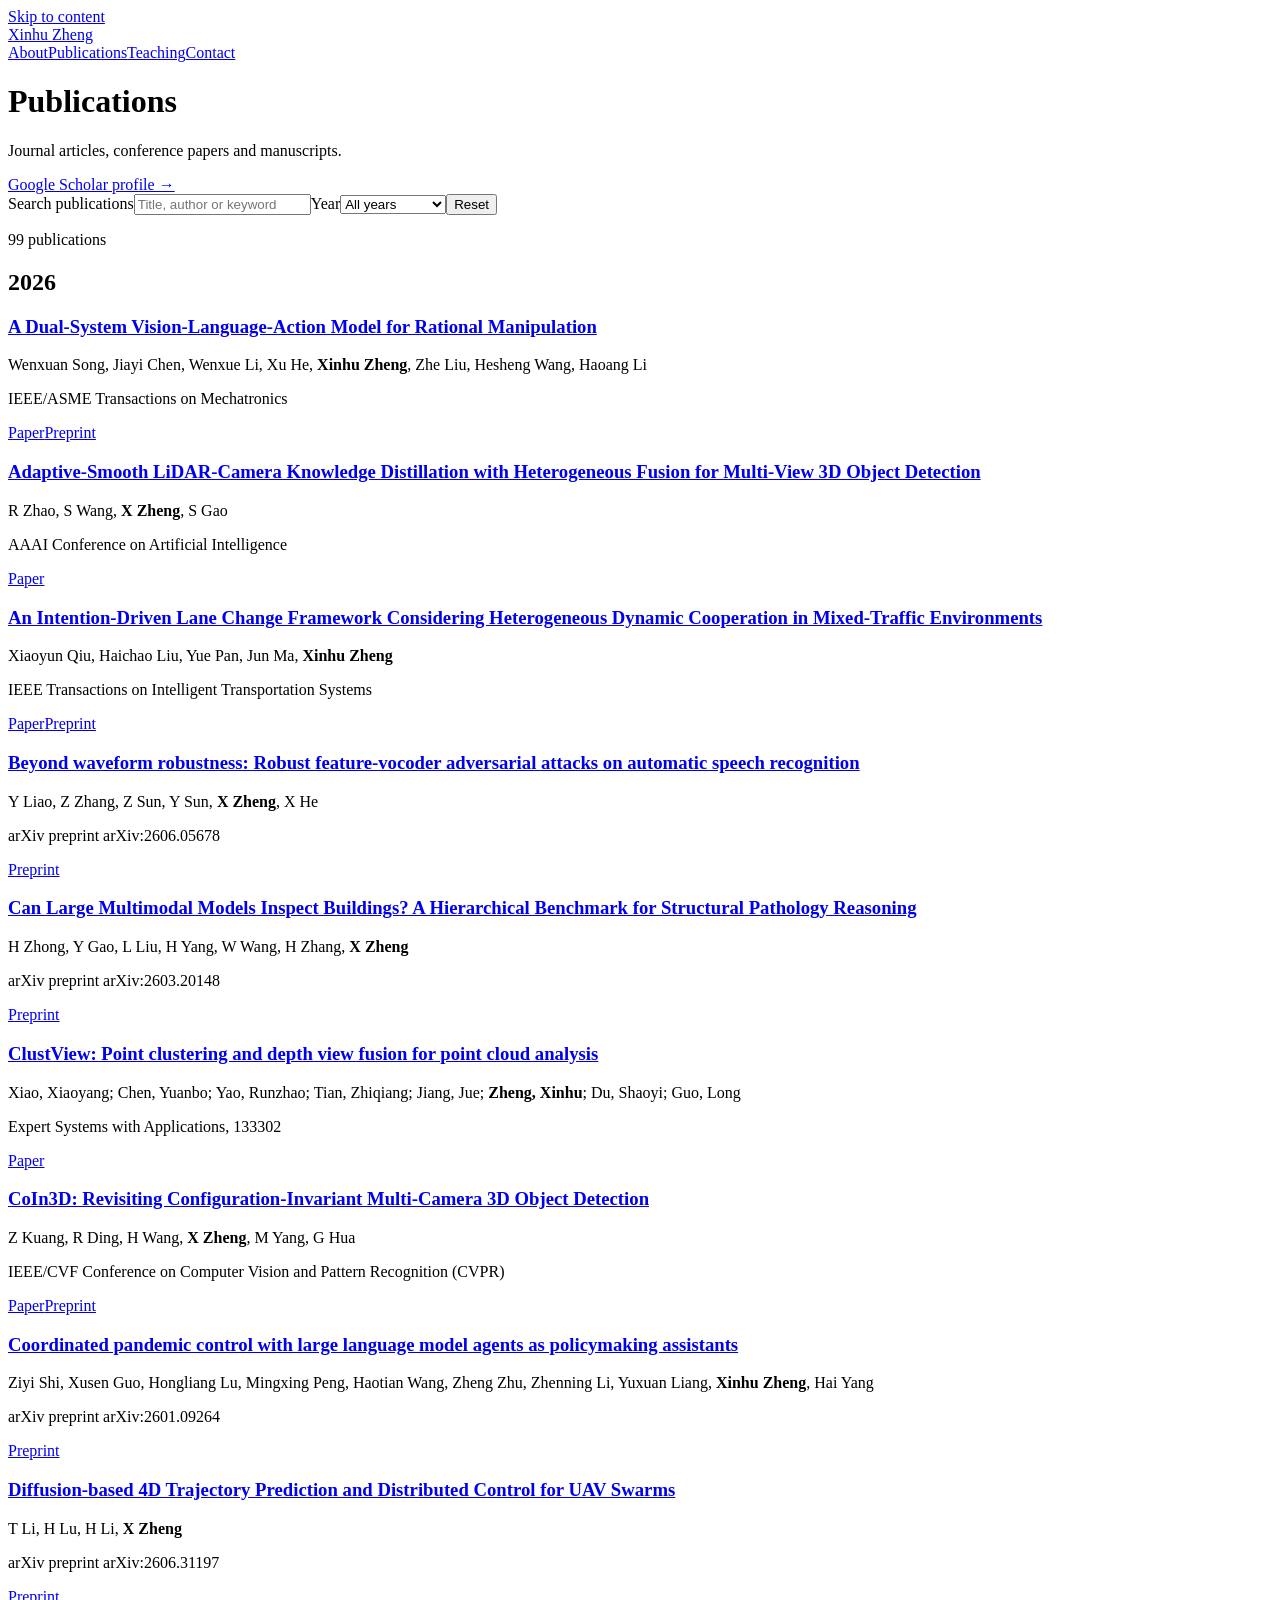
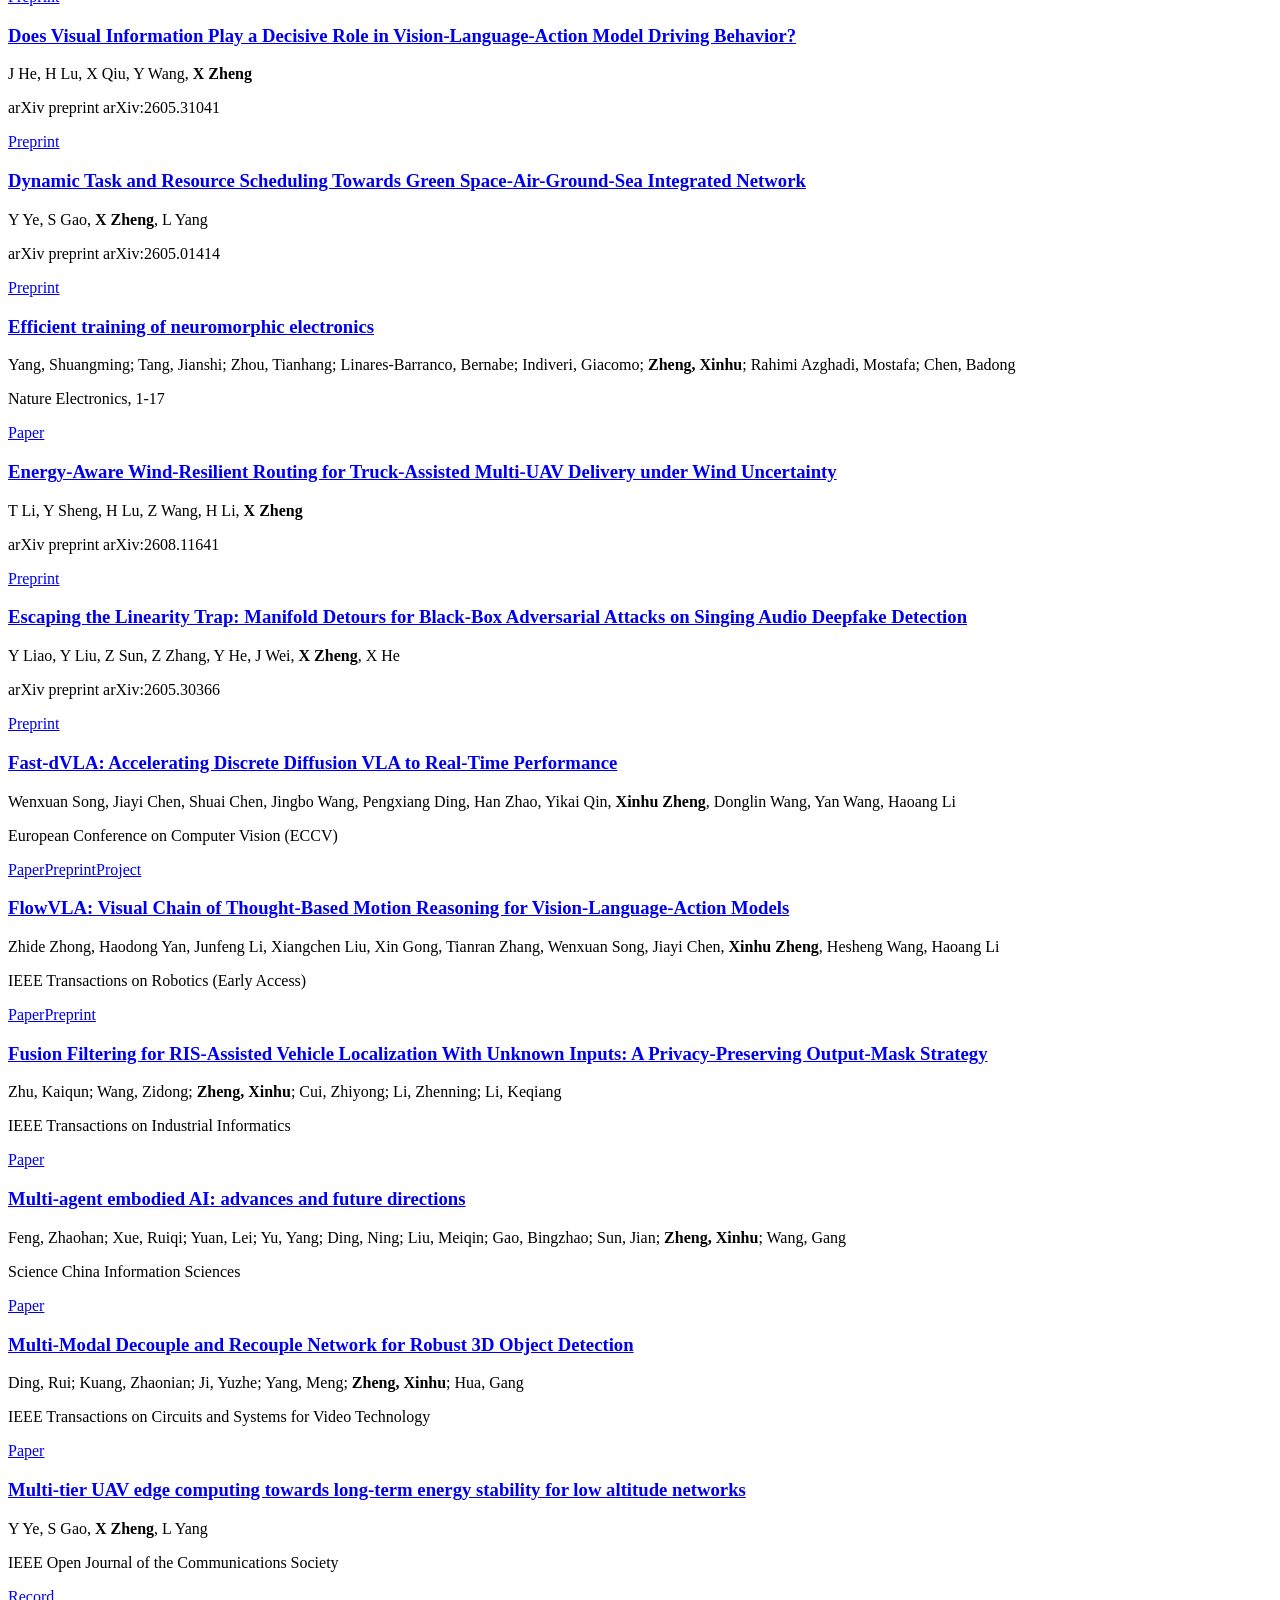
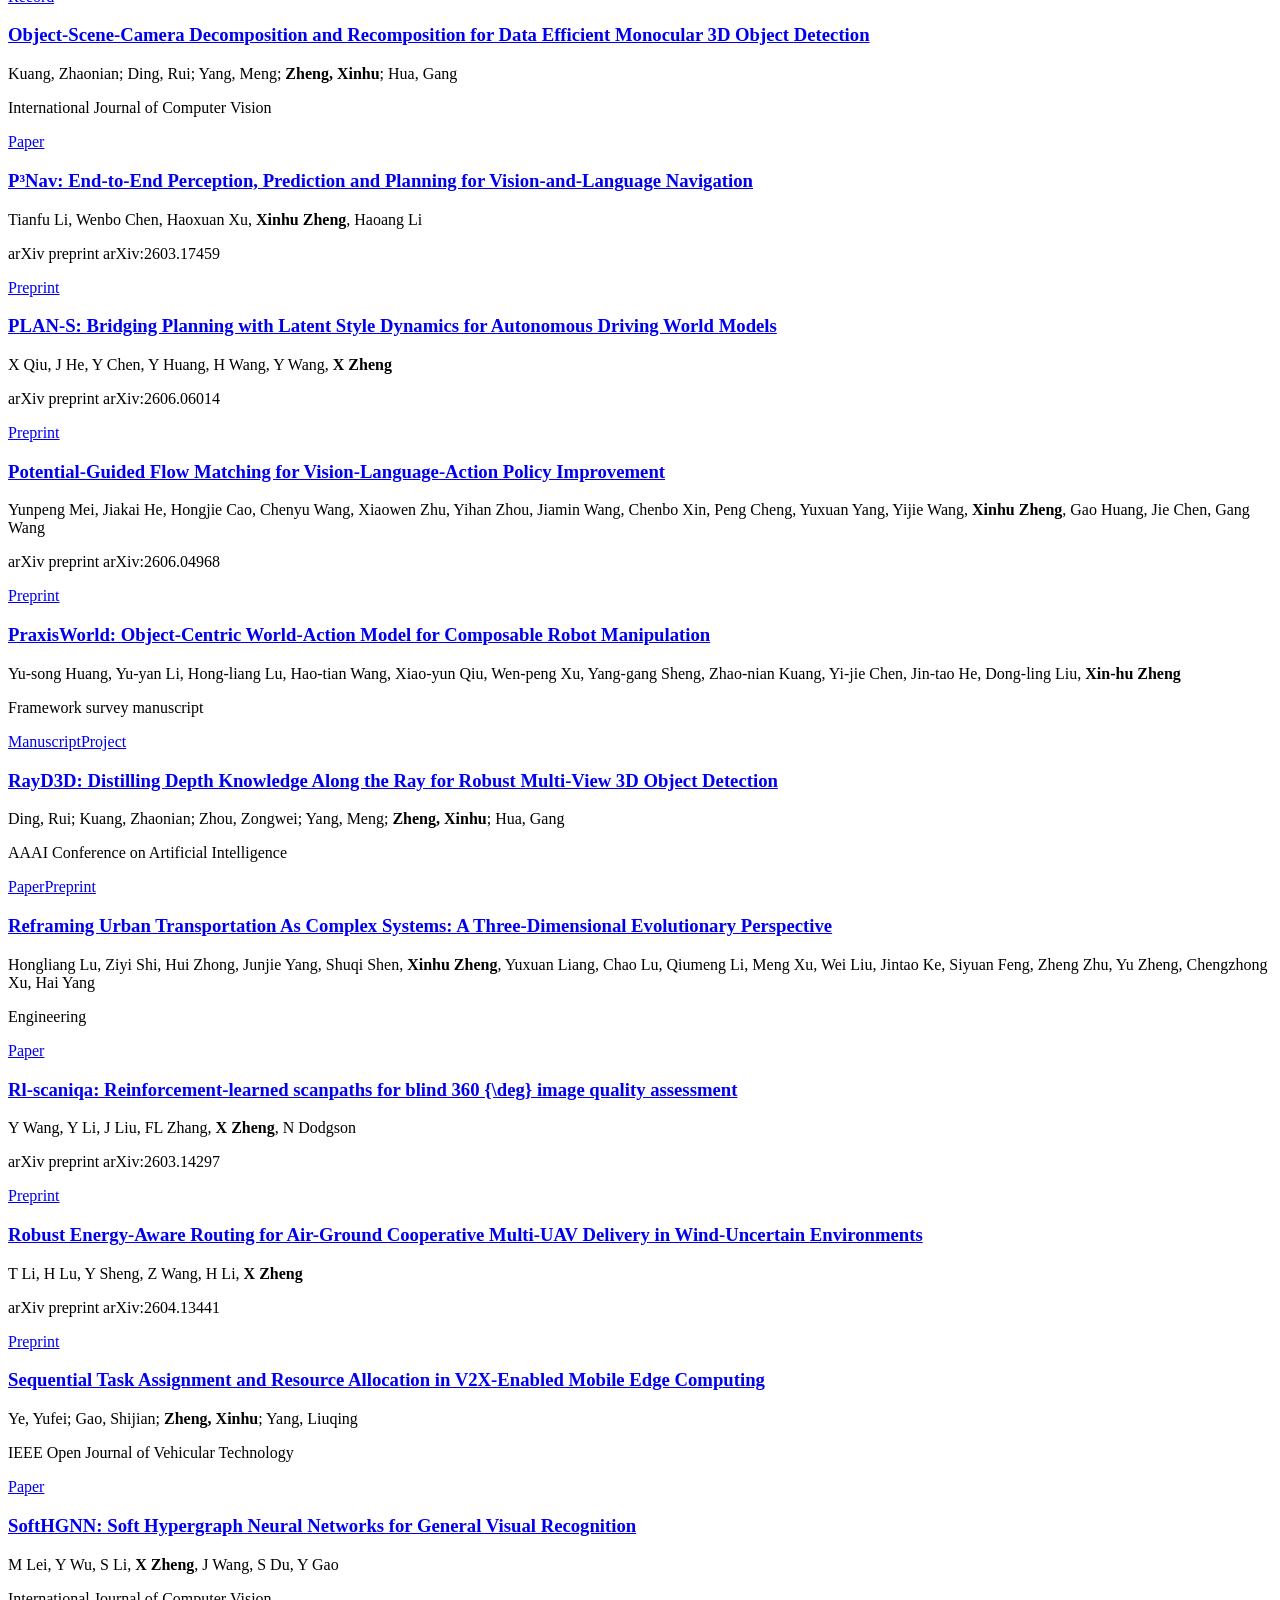
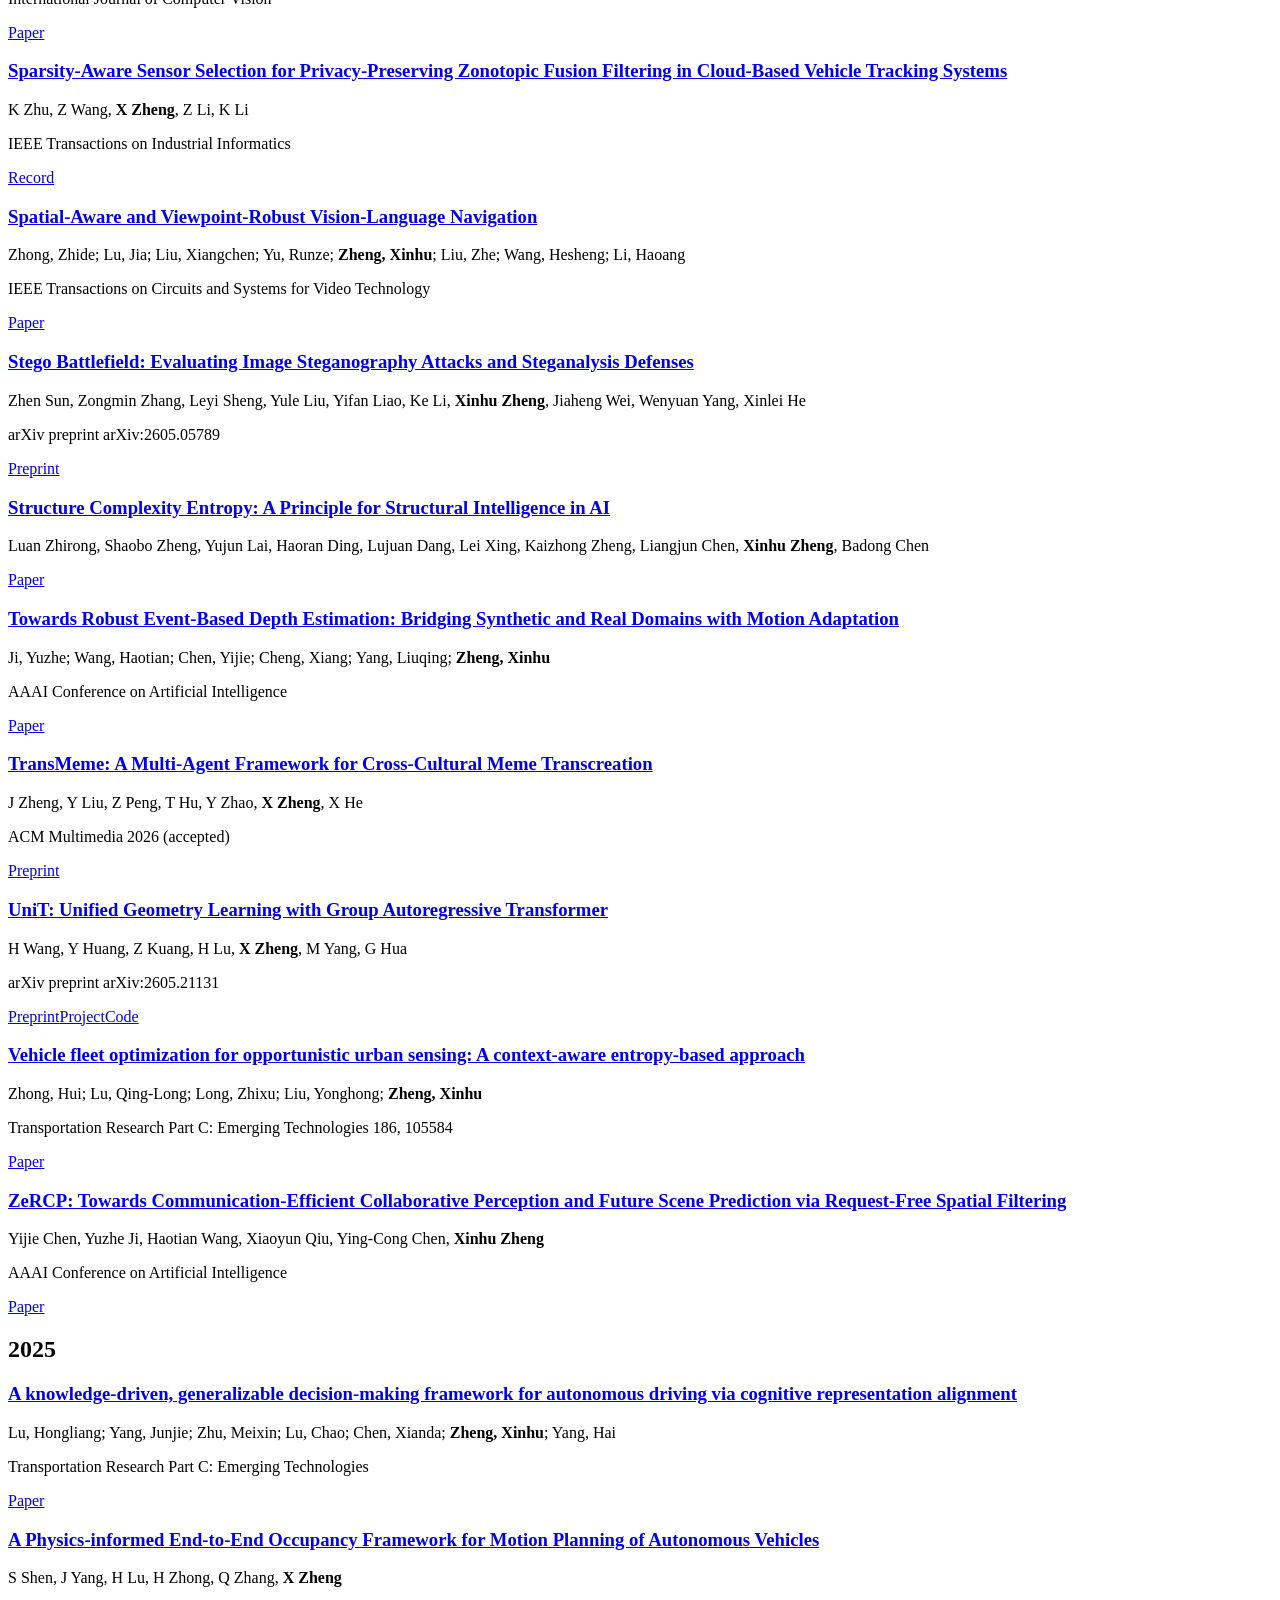
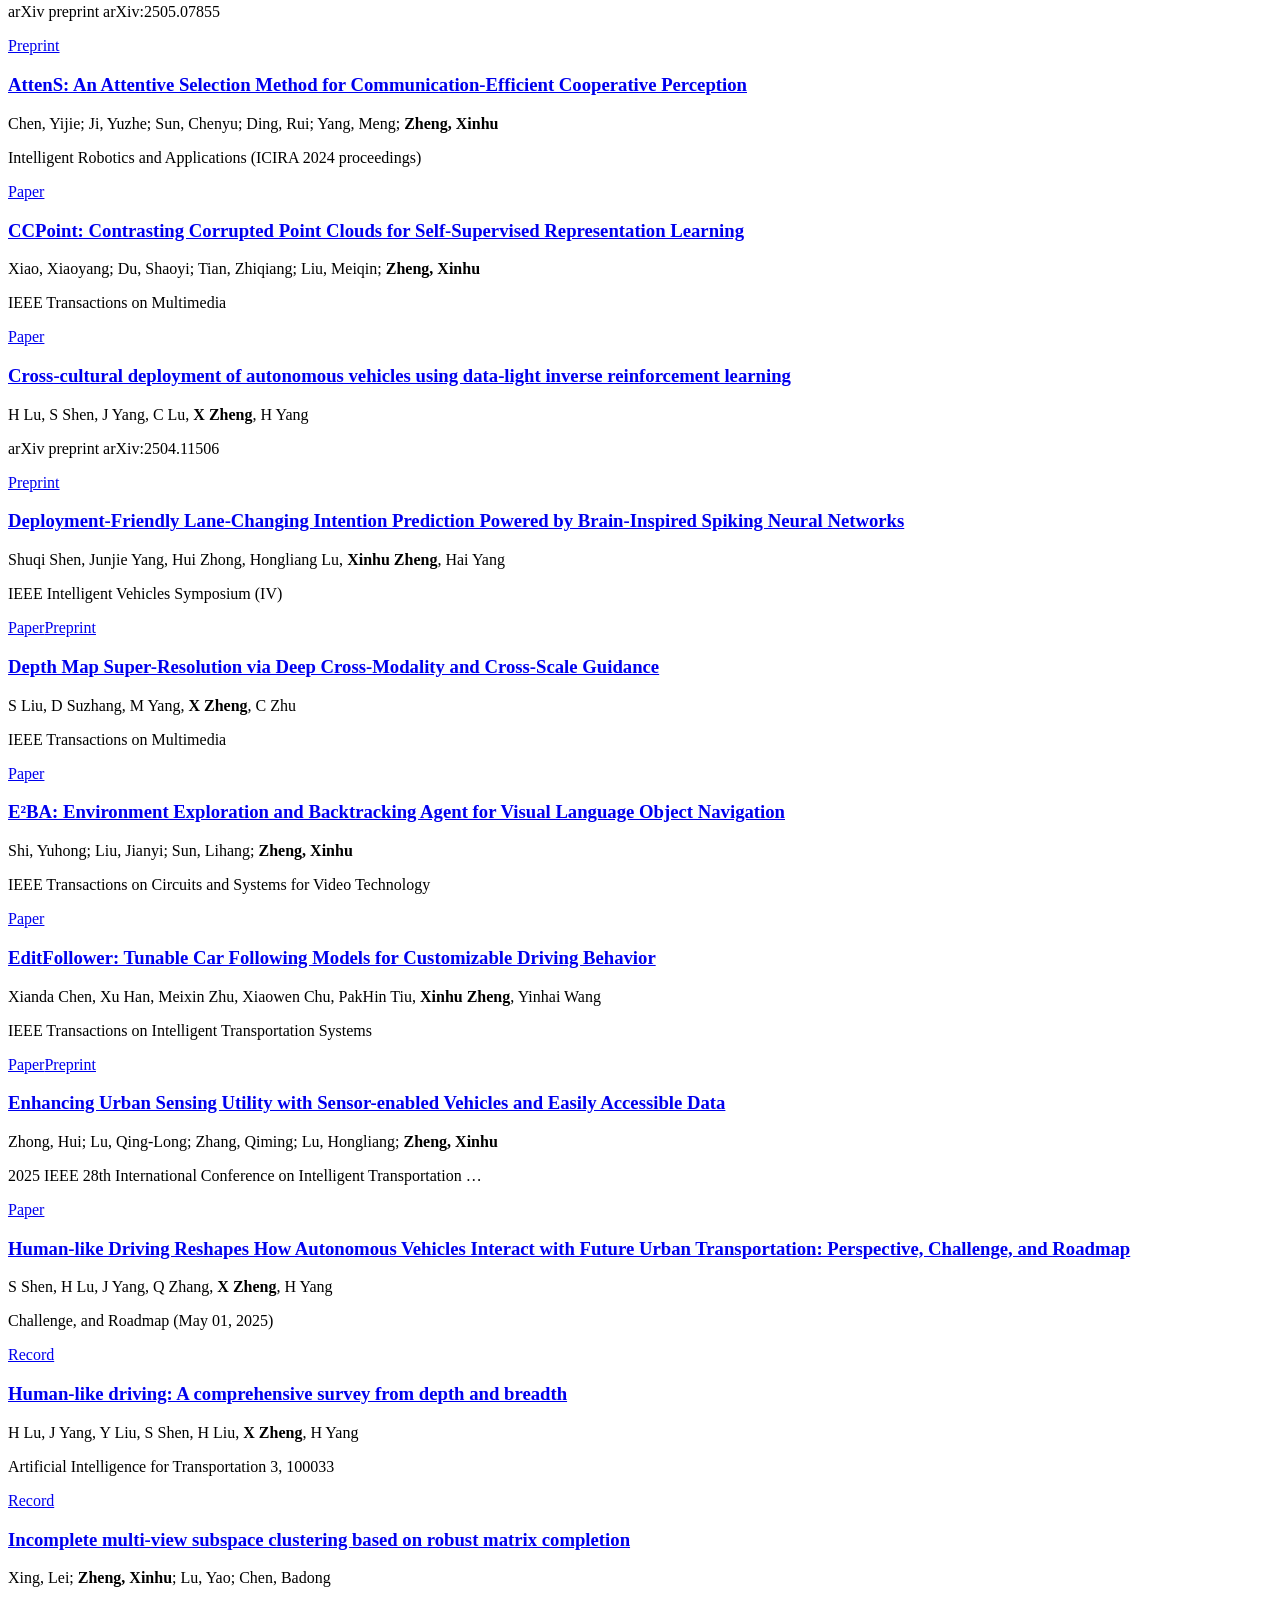
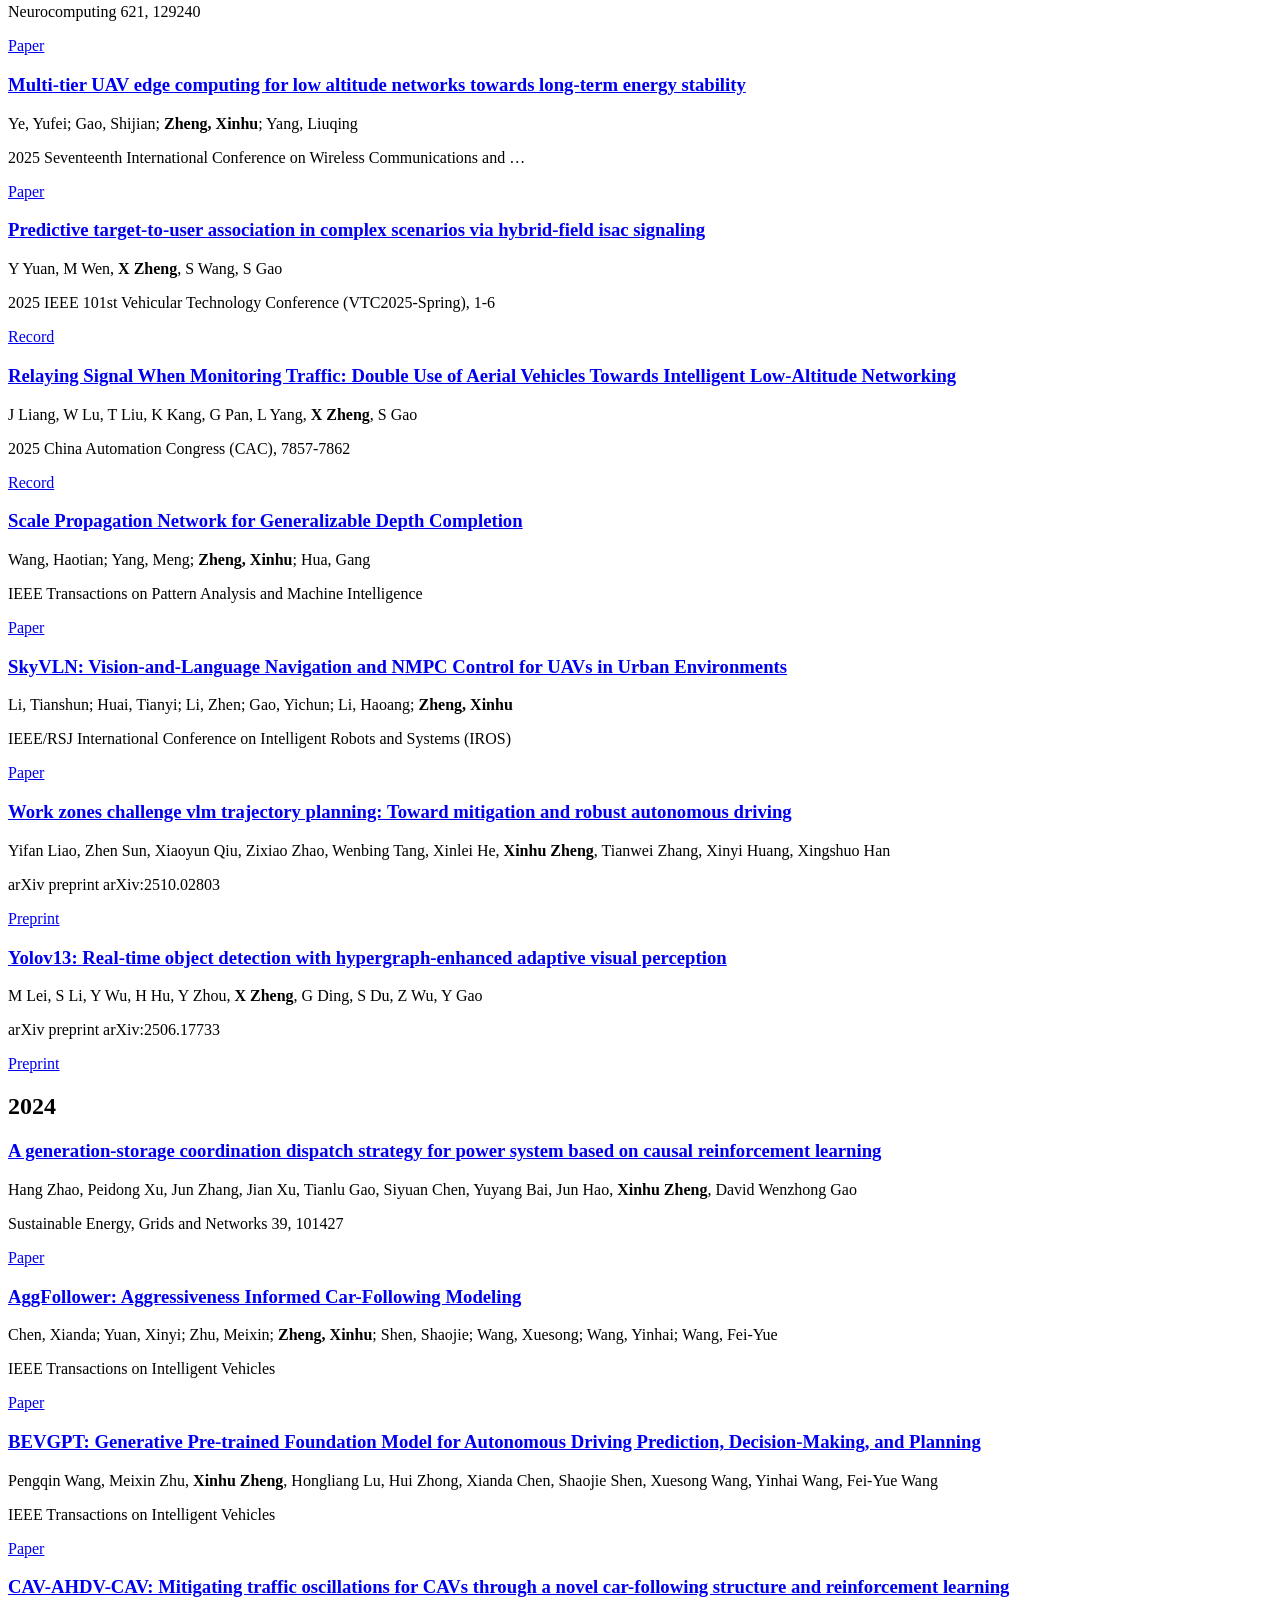
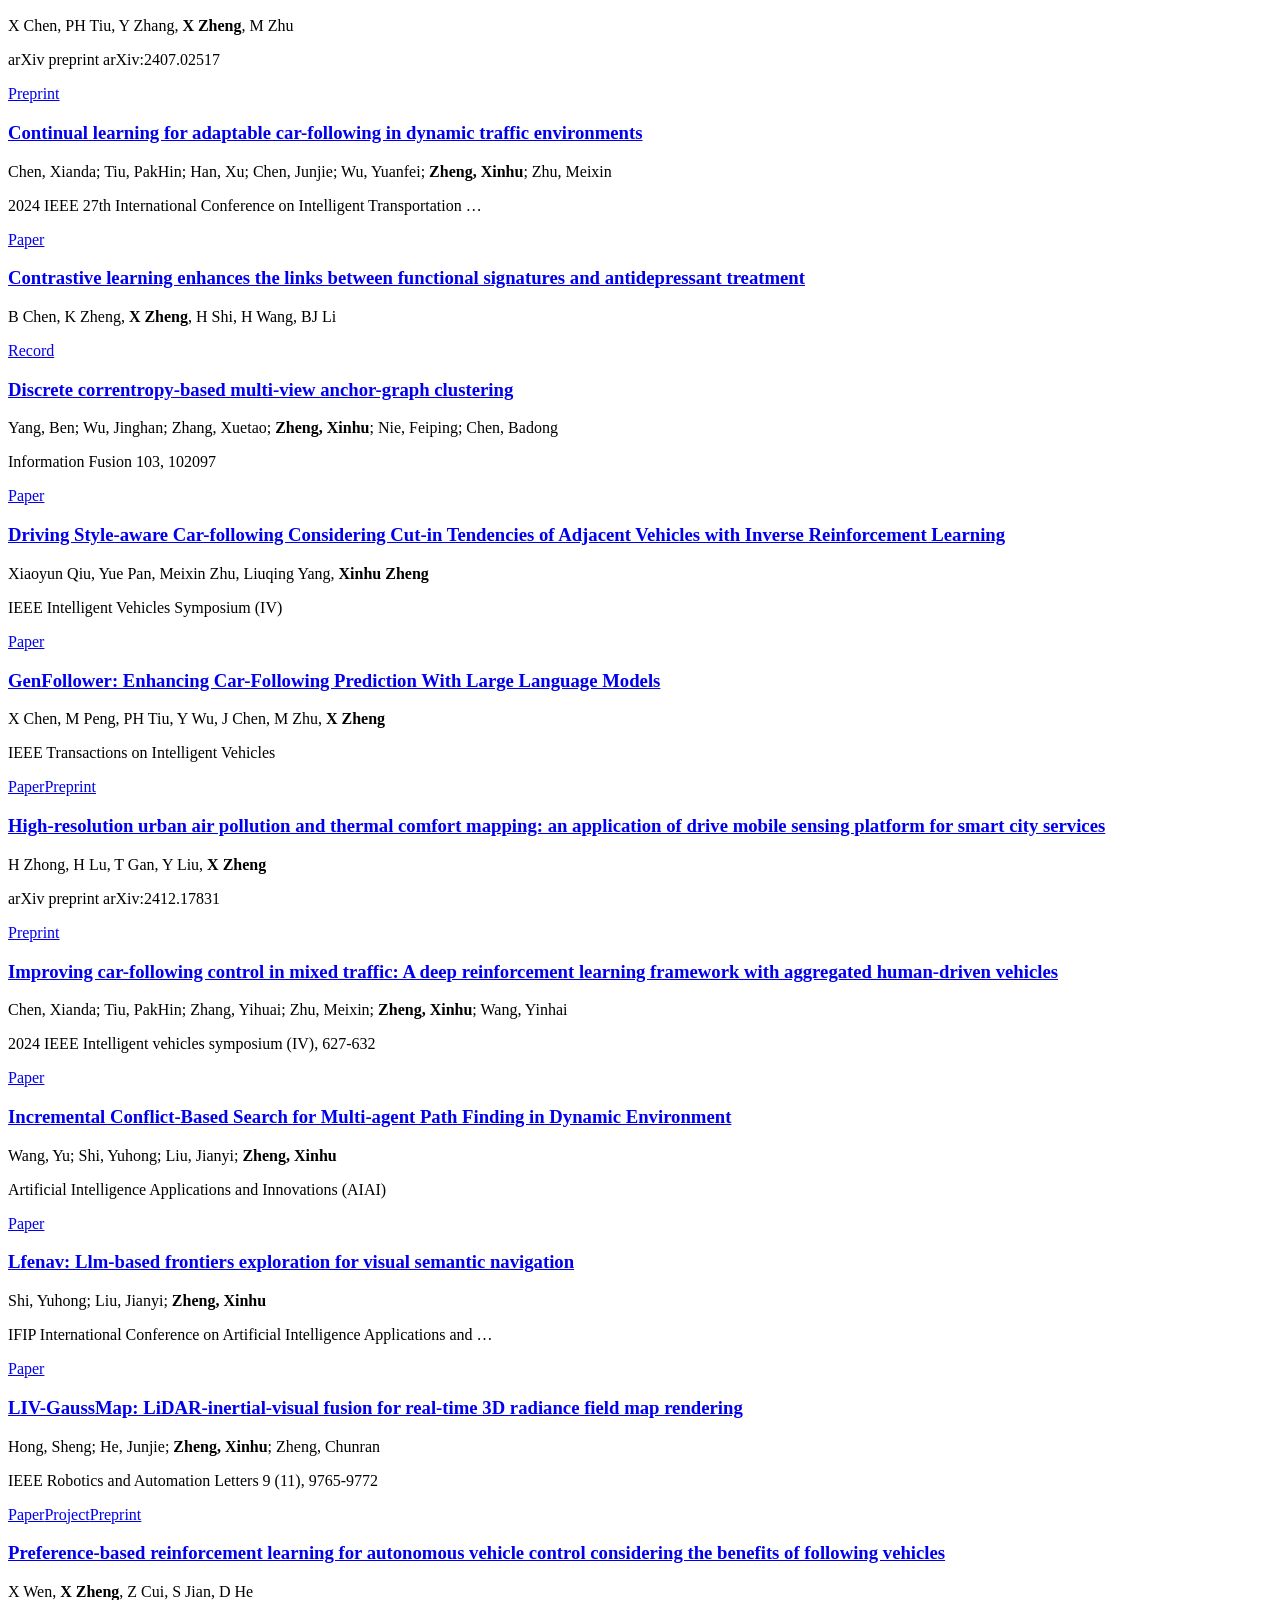
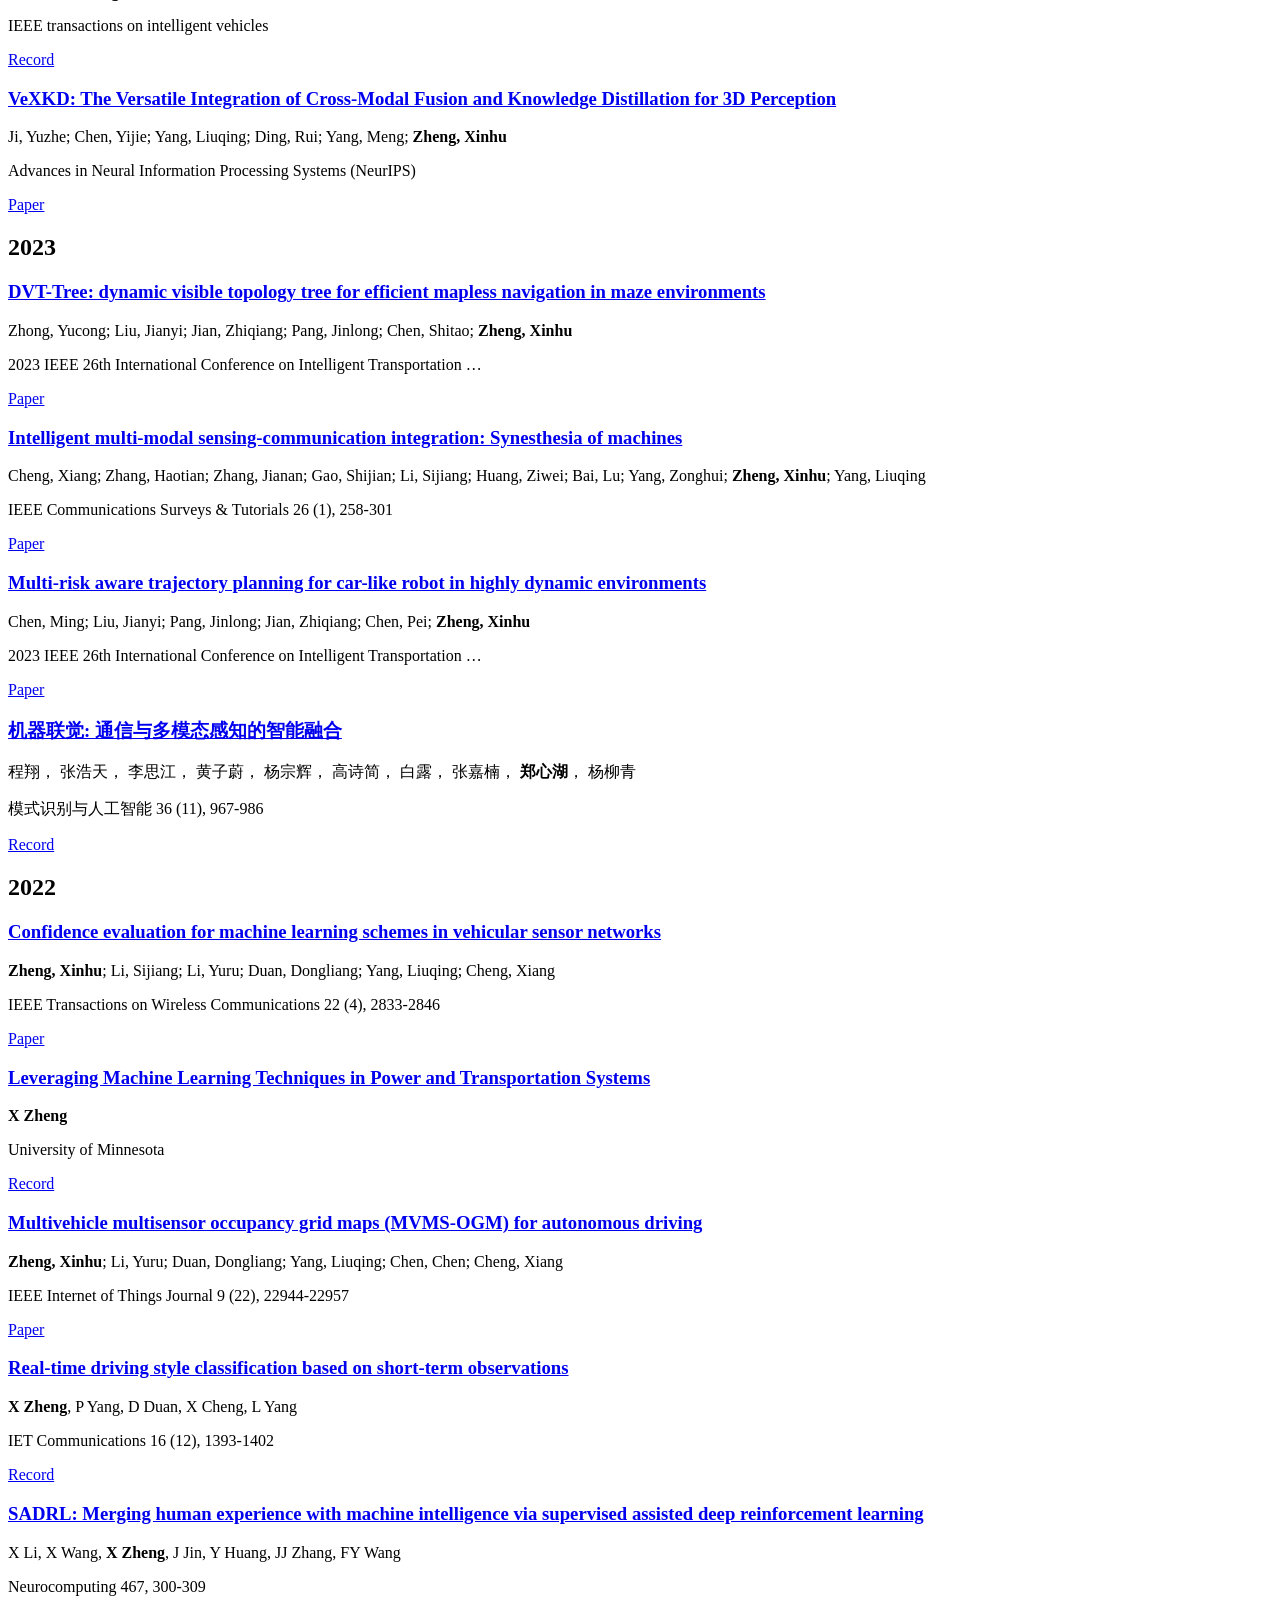
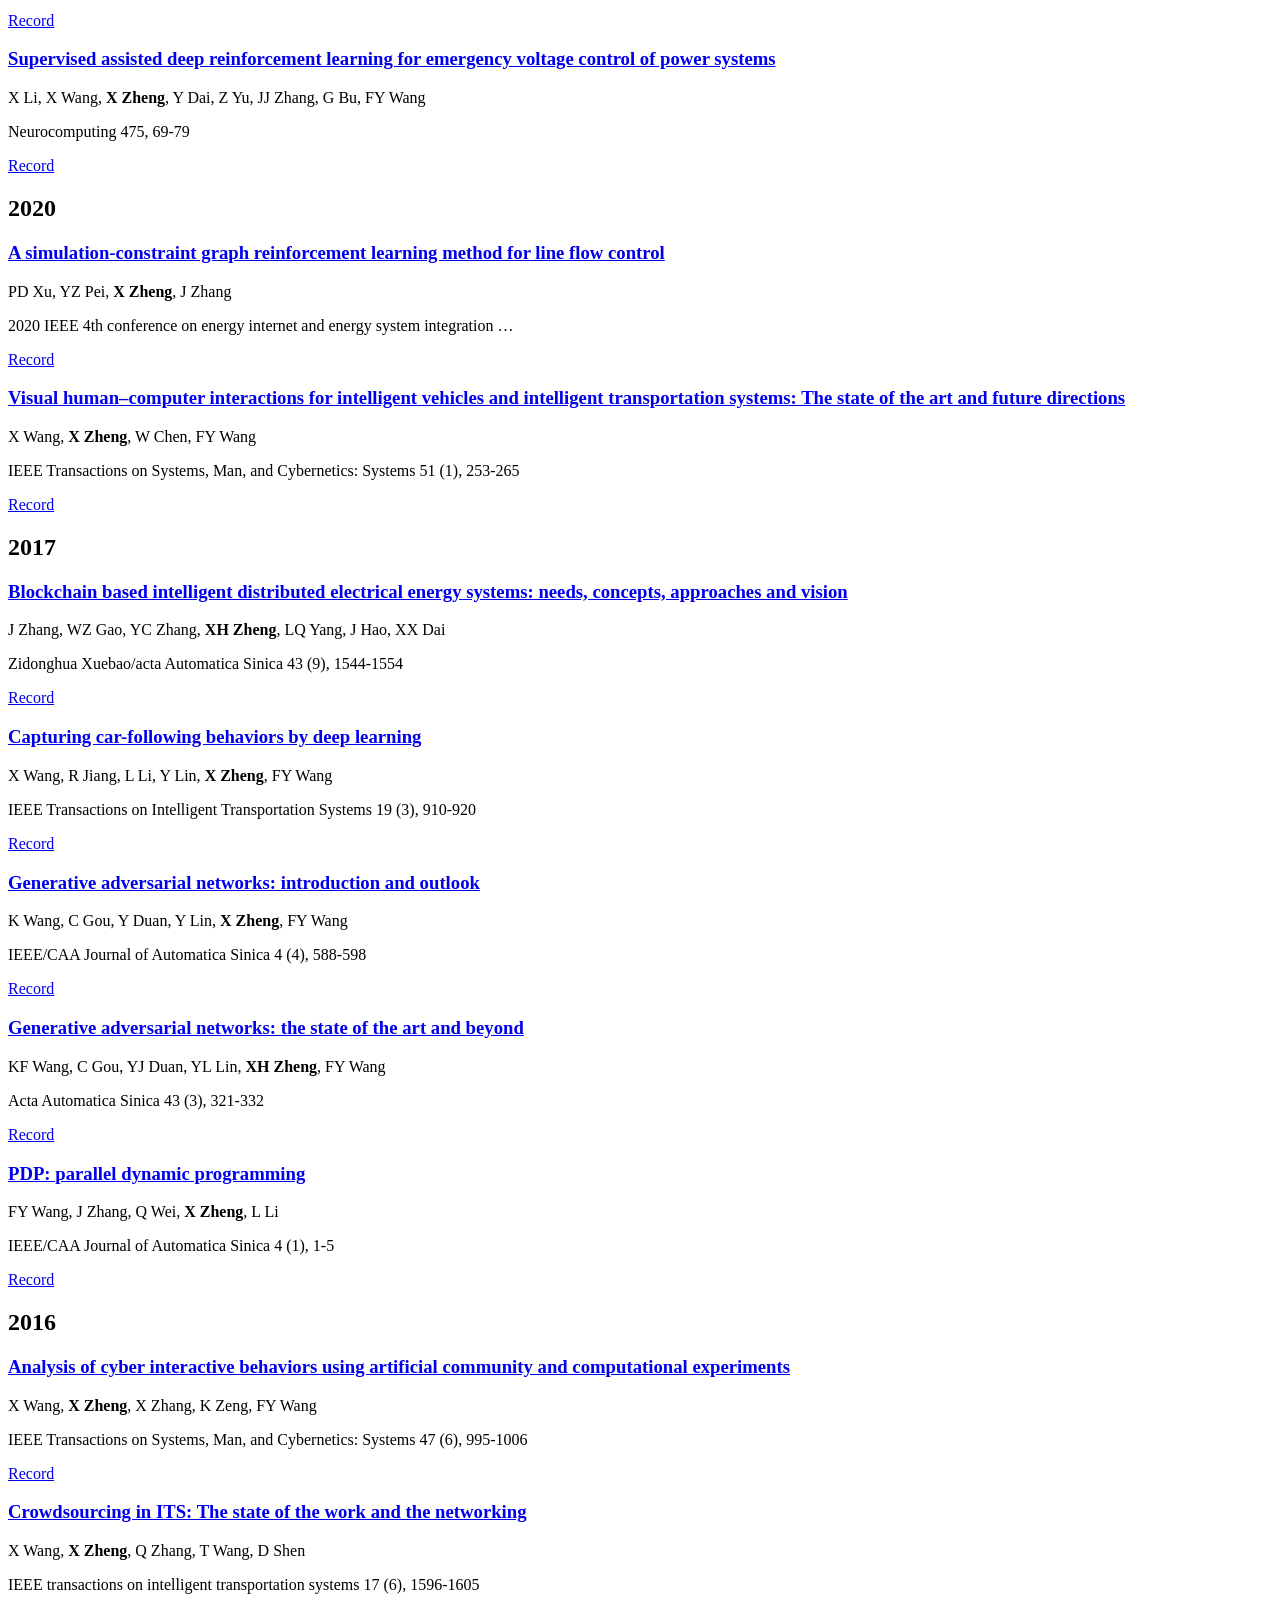
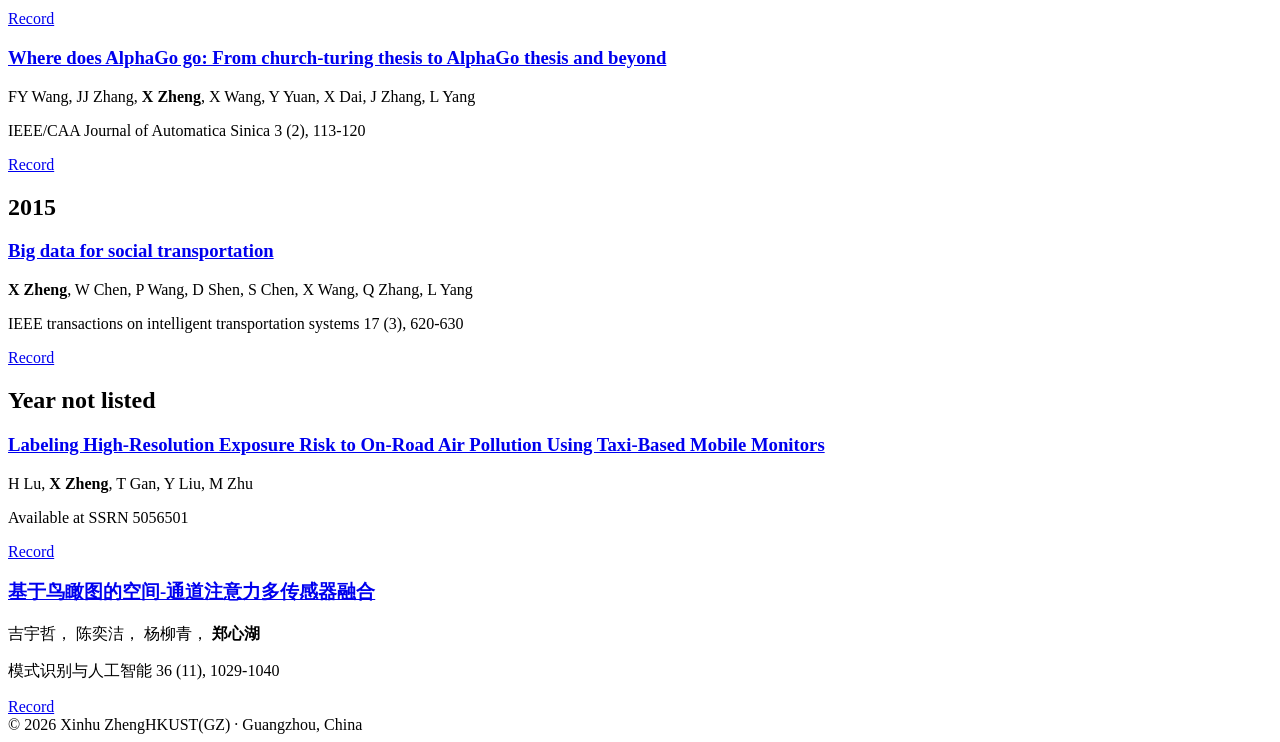
==== publications/index.html @ e6b1c044 "Deploy OMEGA-HKUSTGZ/xinhu-zheng-site@5321d341e2bf98ec036926e72e0ef97fe8ca887f" ====
<!DOCTYPE html><html lang="en"><head><meta charset="UTF-8"><meta name="viewport" content="width=device-width, initial-scale=1"><meta name="description" content="Xinhu Zheng is an Assistant Professor at HKUST(GZ). He leads OMEGA Lab (Omnimodal Multi-Embodiment Generalist Agents). His research includes autonomous driving, connected intelligence and embodied AI."><meta name="theme-color" content="#ffffff"><meta name="robots" content="index, follow"><link rel="canonical" href="https://omega-hkustgz.github.io/xinhu/publications/"><meta property="og:url" content="https://omega-hkustgz.github.io/xinhu/publications/"><meta property="og:title" content="Publications | Xinhu Zheng"><meta property="og:description" content="Xinhu Zheng is an Assistant Professor at HKUST(GZ). He leads OMEGA Lab (Omnimodal Multi-Embodiment Generalist Agents). His research includes autonomous driving, connected intelligence and embodied AI."><link rel="icon" type="image/svg+xml" href="/xinhu/favicon.svg"><title>Publications | Xinhu Zheng</title><link rel="stylesheet" href="/xinhu/_astro/Layout.CLR5fIZv.css"></head><body><a class="skip-link" href="#main">Skip to content</a><header class="site-header shell"><a class="site-name" href="/xinhu/">Xinhu Zheng</a><nav aria-label="Main navigation"><a href="/xinhu/#about">About</a><a href="/xinhu/publications/" aria-current="page">Publications</a><a href="/xinhu/#teaching">Teaching</a><a href="/xinhu/#contact">Contact</a></nav></header><main id="main" class="shell"><header class="page-intro"><h1>Publications</h1><p>Journal articles, conference papers and manuscripts.</p><a href="https://scholar.google.com/citations?user=Wbaj4bAAAAAJ&amp;hl=en" target="_blank" rel="noreferrer">Google Scholar profile →</a></header><form class="publication-filters" role="search" aria-label="Filter publications" onsubmit="return false"><label>Search publications<input id="publication-search" type="search" placeholder="Title, author or keyword" autocomplete="off"></label><label>Year<select id="publication-year"><option value="all">All years</option><option value="2026">2026</option><option value="2025">2025</option><option value="2024">2024</option><option value="2023">2023</option><option value="2022">2022</option><option value="2020">2020</option><option value="2017">2017</option><option value="2016">2016</option><option value="2015">2015</option><option value="unknown">Year not listed</option></select></label><button type="reset">Reset</button></form><noscript><style>
      .publication-filters {
        display: none;
      }
    </style></noscript><p class="record-count" role="status" aria-live="polite"><span id="result-count">99 publications</span></p><p class="empty-results" id="empty-results" hidden>No matching publications. Try another title, author or year.</p><section class="year-group" data-year-group aria-labelledby="year-2026"><h2 id="year-2026">2026</h2><div><article class="paper" id="publication-Wbaj4bAAAAAJ:evX43VCCuoAC" data-paper data-year="2026" data-search="a dual-system vision-language-action model for rational manipulation wenxuan song, jiayi chen, wenxue li, xu he, xinhu zheng, zhe liu, hesheng wang, haoang li ieee/asme transactions on mechatronics rationalvla connects high-level vision-language reasoning with a low-level manipulation policy. it learns to execute unfamiliar, feasible instructions and reject commands that do not fit the scene, evaluated through the rama benchmark and real-robot trials."><div class="paper-body"><h3><a href="https://ieeexplore.ieee.org/document/11399253/" target="_blank" rel="noreferrer">A Dual-System Vision-Language-Action Model for Rational Manipulation</a></h3><p class="paper-authors">Wenxuan Song, Jiayi Chen, Wenxue Li, Xu He, <strong>Xinhu Zheng</strong>, Zhe Liu, Hesheng Wang, Haoang Li</p><p class="paper-venue">IEEE/ASME Transactions on Mechatronics</p><div class="paper-links"><a href="https://ieeexplore.ieee.org/document/11399253/" target="_blank" rel="noreferrer">Paper</a><a href="https://arxiv.org/abs/2506.10826" target="_blank" rel="noreferrer">Preprint</a></div></div></article><article class="paper" id="publication-Wbaj4bAAAAAJ:VLnqNzywnoUC" data-paper data-year="2026" data-search="adaptive-smooth lidar-camera knowledge distillation with heterogeneous fusion for multi-view 3d object detection r zhao, s wang, x zheng, s gao aaai conference on artificial intelligence "><div class="paper-body"><h3><a href="https://doi.org/10.1609/aaai.v40i16.38323" target="_blank" rel="noreferrer">Adaptive-Smooth LiDAR-Camera Knowledge Distillation with Heterogeneous Fusion for Multi-View 3D Object Detection</a></h3><p class="paper-authors">R Zhao, S Wang, <strong>X Zheng</strong>, S Gao</p><p class="paper-venue">AAAI Conference on Artificial Intelligence</p><div class="paper-links"><a href="https://doi.org/10.1609/aaai.v40i16.38323" target="_blank" rel="noreferrer">Paper</a></div></div></article><article class="paper" id="publication-Wbaj4bAAAAAJ:_Ybze24A_UAC" data-paper data-year="2026" data-search="an intention-driven lane change framework considering heterogeneous dynamic cooperation in mixed-traffic environments xiaoyun qiu, haichao liu, yue pan, jun ma, xinhu zheng ieee transactions on intelligent transportation systems "><div class="paper-body"><h3><a href="https://doi.org/10.1109/TITS.2026.3690192" target="_blank" rel="noreferrer">An Intention-Driven Lane Change Framework Considering Heterogeneous Dynamic Cooperation in Mixed-Traffic Environments</a></h3><p class="paper-authors">Xiaoyun Qiu, Haichao Liu, Yue Pan, Jun Ma, <strong>Xinhu Zheng</strong></p><p class="paper-venue">IEEE Transactions on Intelligent Transportation Systems</p><div class="paper-links"><a href="https://doi.org/10.1109/TITS.2026.3690192" target="_blank" rel="noreferrer">Paper</a><a href="https://arxiv.org/abs/2509.22550" target="_blank" rel="noreferrer">Preprint</a></div></div></article><article class="paper" id="publication-Wbaj4bAAAAAJ:EYYDruWGBe4C" data-paper data-year="2026" data-search="beyond waveform robustness: robust feature-vocoder adversarial attacks on automatic speech recognition y liao, z zhang, z sun, y sun, x zheng, x he arxiv preprint arxiv:2606.05678 "><div class="paper-body"><h3><a href="https://arxiv.org/abs/2606.05678" target="_blank" rel="noreferrer">Beyond waveform robustness: Robust feature-vocoder adversarial attacks on automatic speech recognition</a></h3><p class="paper-authors">Y Liao, Z Zhang, Z Sun, Y Sun, <strong>X Zheng</strong>, X He</p><p class="paper-venue">arXiv preprint arXiv:2606.05678</p><div class="paper-links"><a href="https://arxiv.org/abs/2606.05678" target="_blank" rel="noreferrer">Preprint</a></div></div></article><article class="paper" id="publication-Wbaj4bAAAAAJ:nrtMV_XWKgEC" data-paper data-year="2026" data-search="can large multimodal models inspect buildings? a hierarchical benchmark for structural pathology reasoning h zhong, y gao, l liu, h yang, w wang, h zhang, x zheng arxiv preprint arxiv:2603.20148 "><div class="paper-body"><h3><a href="https://arxiv.org/abs/2603.20148" target="_blank" rel="noreferrer">Can Large Multimodal Models Inspect Buildings? A Hierarchical Benchmark for Structural Pathology Reasoning</a></h3><p class="paper-authors">H Zhong, Y Gao, L Liu, H Yang, W Wang, H Zhang, <strong>X Zheng</strong></p><p class="paper-venue">arXiv preprint arXiv:2603.20148</p><div class="paper-links"><a href="https://arxiv.org/abs/2603.20148" target="_blank" rel="noreferrer">Preprint</a></div></div></article><article class="paper" id="publication-Wbaj4bAAAAAJ:BUYA1_V_uYcC" data-paper data-year="2026" data-search="clustview: point clustering and depth view fusion for point cloud analysis xiao, xiaoyang; chen, yuanbo; yao, runzhao; tian, zhiqiang; jiang, jue; zheng, xinhu; du, shaoyi; guo, long expert systems with applications, 133302 "><div class="paper-body"><h3><a href="https://doi.org/10.1016/j.eswa.2026.133302" target="_blank" rel="noreferrer">ClustView: Point clustering and depth view fusion for point cloud analysis</a></h3><p class="paper-authors">Xiao, Xiaoyang; Chen, Yuanbo; Yao, Runzhao; Tian, Zhiqiang; Jiang, Jue; <strong>Zheng, Xinhu</strong>; Du, Shaoyi; Guo, Long</p><p class="paper-venue">Expert Systems with Applications, 133302</p><div class="paper-links"><a href="https://doi.org/10.1016/j.eswa.2026.133302" target="_blank" rel="noreferrer">Paper</a></div></div></article><article class="paper" id="publication-Wbaj4bAAAAAJ:epqYDVWIO7EC" data-paper data-year="2026" data-search="coin3d: revisiting configuration-invariant multi-camera 3d object detection z kuang, r ding, h wang, x zheng, m yang, g hua ieee/cvf conference on computer vision and pattern recognition (cvpr) "><div class="paper-body"><h3><a href="https://openaccess.thecvf.com/content/CVPR2026/html/Kuang_CoIn3D_Revisiting_Configuration-Invariant_Multi-Camera_3D_Object_Detection_CVPR_2026_paper.html" target="_blank" rel="noreferrer">CoIn3D: Revisiting Configuration-Invariant Multi-Camera 3D Object Detection</a></h3><p class="paper-authors">Z Kuang, R Ding, H Wang, <strong>X Zheng</strong>, M Yang, G Hua</p><p class="paper-venue">IEEE/CVF Conference on Computer Vision and Pattern Recognition (CVPR)</p><div class="paper-links"><a href="https://openaccess.thecvf.com/content/CVPR2026/html/Kuang_CoIn3D_Revisiting_Configuration-Invariant_Multi-Camera_3D_Object_Detection_CVPR_2026_paper.html" target="_blank" rel="noreferrer">Paper</a><a href="https://arxiv.org/abs/2603.05042" target="_blank" rel="noreferrer">Preprint</a></div></div></article><article class="paper" id="publication-Wbaj4bAAAAAJ:BwyfMAYsbu0C" data-paper data-year="2026" data-search="coordinated pandemic control with large language model agents as policymaking assistants ziyi shi, xusen guo, hongliang lu, mingxing peng, haotian wang, zheng zhu, zhenning li, yuxuan liang, xinhu zheng, hai yang arxiv preprint arxiv:2601.09264 "><div class="paper-body"><h3><a href="https://arxiv.org/abs/2601.09264" target="_blank" rel="noreferrer">Coordinated pandemic control with large language model agents as policymaking assistants</a></h3><p class="paper-authors">Ziyi Shi, Xusen Guo, Hongliang Lu, Mingxing Peng, Haotian Wang, Zheng Zhu, Zhenning Li, Yuxuan Liang, <strong>Xinhu Zheng</strong>, Hai Yang</p><p class="paper-venue">arXiv preprint arXiv:2601.09264</p><div class="paper-links"><a href="https://arxiv.org/abs/2601.09264" target="_blank" rel="noreferrer">Preprint</a></div></div></article><article class="paper" id="publication-Wbaj4bAAAAAJ:hMsQuOkrut0C" data-paper data-year="2026" data-search="diffusion-based 4d trajectory prediction and distributed control for uav swarms t li, h lu, h li, x zheng arxiv preprint arxiv:2606.31197 axis-wise trajectory forecasts are refined with a diffusion model and connected to distributed predictive control. the framework brings prediction and closed-loop tracking together for coordinated uav flight under disturbances and modeling uncertainty."><div class="paper-body"><h3><a href="https://arxiv.org/abs/2606.31197" target="_blank" rel="noreferrer">Diffusion-based 4D Trajectory Prediction and Distributed Control for UAV Swarms</a></h3><p class="paper-authors">T Li, H Lu, H Li, <strong>X Zheng</strong></p><p class="paper-venue">arXiv preprint arXiv:2606.31197</p><div class="paper-links"><a href="https://arxiv.org/abs/2606.31197" target="_blank" rel="noreferrer">Preprint</a></div></div></article><article class="paper" id="publication-Wbaj4bAAAAAJ:vDijr-p_gm4C" data-paper data-year="2026" data-search="does visual information play a decisive role in vision-language-action model driving behavior? j he, h lu, x qiu, y wang, x zheng arxiv preprint arxiv:2605.31041 a structured visual-perturbation study examines how vla driving decisions depend on camera input. evaluations compare open-loop trajectory prediction with closed-loop driving behavior, revealing that visual grounding varies across perturbations and evaluation settings."><div class="paper-body"><h3><a href="https://arxiv.org/abs/2605.31041" target="_blank" rel="noreferrer">Does Visual Information Play a Decisive Role in Vision-Language-Action Model Driving Behavior?</a></h3><p class="paper-authors">J He, H Lu, X Qiu, Y Wang, <strong>X Zheng</strong></p><p class="paper-venue">arXiv preprint arXiv:2605.31041</p><div class="paper-links"><a href="https://arxiv.org/abs/2605.31041" target="_blank" rel="noreferrer">Preprint</a></div></div></article><article class="paper" id="publication-Wbaj4bAAAAAJ:EkHepimYqZsC" data-paper data-year="2026" data-search="dynamic task and resource scheduling towards green space-air-ground-sea integrated network y ye, s gao, x zheng, l yang arxiv preprint arxiv:2605.01414 "><div class="paper-body"><h3><a href="https://arxiv.org/abs/2605.01414" target="_blank" rel="noreferrer">Dynamic Task and Resource Scheduling Towards Green Space-Air-Ground-Sea Integrated Network</a></h3><p class="paper-authors">Y Ye, S Gao, <strong>X Zheng</strong>, L Yang</p><p class="paper-venue">arXiv preprint arXiv:2605.01414</p><div class="paper-links"><a href="https://arxiv.org/abs/2605.01414" target="_blank" rel="noreferrer">Preprint</a></div></div></article><article class="paper" id="publication-Wbaj4bAAAAAJ:ILKRHgRFtOwC" data-paper data-year="2026" data-search="efficient training of neuromorphic electronics yang, shuangming; tang, jianshi; zhou, tianhang; linares-barranco, bernabe; indiveri, giacomo; zheng, xinhu; rahimi azghadi, mostafa; chen, badong nature electronics, 1-17 "><div class="paper-body"><h3><a href="https://doi.org/10.1038/s41928-026-01631-2" target="_blank" rel="noreferrer">Efficient training of neuromorphic electronics</a></h3><p class="paper-authors">Yang, Shuangming; Tang, Jianshi; Zhou, Tianhang; Linares-Barranco, Bernabe; Indiveri, Giacomo; <strong>Zheng, Xinhu</strong>; Rahimi Azghadi, Mostafa; Chen, Badong</p><p class="paper-venue">Nature Electronics, 1-17</p><div class="paper-links"><a href="https://doi.org/10.1038/s41928-026-01631-2" target="_blank" rel="noreferrer">Paper</a></div></div></article><article class="paper" id="publication-Wbaj4bAAAAAJ:g3aElNc5_aQC" data-paper data-year="2026" data-search="energy-aware wind-resilient routing for truck-assisted multi-uav delivery under wind uncertainty t li, y sheng, h lu, z wang, h li, x zheng arxiv preprint arxiv:2608.11641 ewr plans truck-assisted uav delivery routes with an energy graph updated by wind estimates and payload state. it continually checks return feasibility, aiming to preserve enough battery energy to reach the truck or depot as conditions change."><div class="paper-body"><h3><a href="https://arxiv.org/abs/2608.11641" target="_blank" rel="noreferrer">Energy-Aware Wind-Resilient Routing for Truck-Assisted Multi-UAV Delivery under Wind Uncertainty</a></h3><p class="paper-authors">T Li, Y Sheng, H Lu, Z Wang, H Li, <strong>X Zheng</strong></p><p class="paper-venue">arXiv preprint arXiv:2608.11641</p><div class="paper-links"><a href="https://arxiv.org/abs/2608.11641" target="_blank" rel="noreferrer">Preprint</a></div></div></article><article class="paper" id="publication-Wbaj4bAAAAAJ:4MWp96NkSFoC" data-paper data-year="2026" data-search="escaping the linearity trap: manifold detours for black-box adversarial attacks on singing audio deepfake detection y liao, y liu, z sun, z zhang, y he, j wei, x zheng, x he arxiv preprint arxiv:2605.30366 "><div class="paper-body"><h3><a href="https://arxiv.org/abs/2605.30366" target="_blank" rel="noreferrer">Escaping the Linearity Trap: Manifold Detours for Black-Box Adversarial Attacks on Singing Audio Deepfake Detection</a></h3><p class="paper-authors">Y Liao, Y Liu, Z Sun, Z Zhang, Y He, J Wei, <strong>X Zheng</strong>, X He</p><p class="paper-venue">arXiv preprint arXiv:2605.30366</p><div class="paper-links"><a href="https://arxiv.org/abs/2605.30366" target="_blank" rel="noreferrer">Preprint</a></div></div></article><article class="paper" id="publication-Wbaj4bAAAAAJ:9Nmd_mFXekcC" data-paper data-year="2026" data-search="fast-dvla: accelerating discrete diffusion vla to real-time performance wenxuan song, jiayi chen, shuai chen, jingbo wang, pengxiang ding, han zhao, yikai qin, xinhu zheng, donglin wang, yan wang, haoang li european conference on computer vision (eccv) fast-dvla accelerates discrete diffusion action generation through block-wise attention, cache reuse and parallel decoding. asymmetric distillation adapts existing policies efficiently, with experiments spanning manipulation benchmarks and real-time bimanual control."><div class="paper-body"><h3><a href="https://link.springer.com/chapter/10.1007/978-3-032-37013-6_20" target="_blank" rel="noreferrer">Fast-dVLA: Accelerating Discrete Diffusion VLA to Real-Time Performance</a></h3><p class="paper-authors">Wenxuan Song, Jiayi Chen, Shuai Chen, Jingbo Wang, Pengxiang Ding, Han Zhao, Yikai Qin, <strong>Xinhu Zheng</strong>, Donglin Wang, Yan Wang, Haoang Li</p><p class="paper-venue">European Conference on Computer Vision (ECCV)</p><div class="paper-links"><a href="https://link.springer.com/chapter/10.1007/978-3-032-37013-6_20" target="_blank" rel="noreferrer">Paper</a><a href="https://arxiv.org/abs/2603.25661" target="_blank" rel="noreferrer">Preprint</a><a href="https://chris1220313648.github.io/Fast-dVLA/" target="_blank" rel="noreferrer">Project</a></div></div></article><article class="paper" id="publication-Wbaj4bAAAAAJ:35r97b3x0nAC" data-paper data-year="2026" data-search="flowvla: visual chain of thought-based motion reasoning for vision-language-action models zhide zhong, haodong yan, junfeng li, xiangchen liu, xin gong, tianran zhang, wenxuan song, jiayi chen, xinhu zheng, hesheng wang, haoang li ieee transactions on robotics (early access) "><div class="paper-body"><h3><a href="https://ieeexplore.ieee.org/document/11685267/" target="_blank" rel="noreferrer">FlowVLA: Visual Chain of Thought-Based Motion Reasoning for Vision-Language-Action Models</a></h3><p class="paper-authors">Zhide Zhong, Haodong Yan, Junfeng Li, Xiangchen Liu, Xin Gong, Tianran Zhang, Wenxuan Song, Jiayi Chen, <strong>Xinhu Zheng</strong>, Hesheng Wang, Haoang Li</p><p class="paper-venue">IEEE Transactions on Robotics (Early Access)</p><div class="paper-links"><a href="https://ieeexplore.ieee.org/document/11685267/" target="_blank" rel="noreferrer">Paper</a><a href="https://arxiv.org/abs/2508.18269" target="_blank" rel="noreferrer">Preprint</a></div></div></article><article class="paper" id="publication-Wbaj4bAAAAAJ:0KyAp5RtaNEC" data-paper data-year="2026" data-search="fusion filtering for ris-assisted vehicle localization with unknown inputs: a privacy-preserving output-mask strategy zhu, kaiqun; wang, zidong; zheng, xinhu; cui, zhiyong; li, zhenning; li, keqiang ieee transactions on industrial informatics "><div class="paper-body"><h3><a href="https://doi.org/10.1109/TII.2026.3673218" target="_blank" rel="noreferrer">Fusion Filtering for RIS-Assisted Vehicle Localization With Unknown Inputs: A Privacy-Preserving Output-Mask Strategy</a></h3><p class="paper-authors">Zhu, Kaiqun; Wang, Zidong; <strong>Zheng, Xinhu</strong>; Cui, Zhiyong; Li, Zhenning; Li, Keqiang</p><p class="paper-venue">IEEE Transactions on Industrial Informatics</p><div class="paper-links"><a href="https://doi.org/10.1109/TII.2026.3673218" target="_blank" rel="noreferrer">Paper</a></div></div></article><article class="paper" id="publication-Wbaj4bAAAAAJ:UHK10RUVsp4C" data-paper data-year="2026" data-search="multi-agent embodied ai: advances and future directions feng, zhaohan; xue, ruiqi; yuan, lei; yu, yang; ding, ning; liu, meiqin; gao, bingzhao; sun, jian; zheng, xinhu; wang, gang science china information sciences "><div class="paper-body"><h3><a href="https://link.springer.com/article/10.1007/s11432-025-4820-4" target="_blank" rel="noreferrer">Multi-agent embodied AI: advances and future directions</a></h3><p class="paper-authors">Feng, Zhaohan; Xue, Ruiqi; Yuan, Lei; Yu, Yang; Ding, Ning; Liu, Meiqin; Gao, Bingzhao; Sun, Jian; <strong>Zheng, Xinhu</strong>; Wang, Gang</p><p class="paper-venue">Science China Information Sciences</p><div class="paper-links"><a href="https://link.springer.com/article/10.1007/s11432-025-4820-4" target="_blank" rel="noreferrer">Paper</a></div></div></article><article class="paper" id="publication-Wbaj4bAAAAAJ:-_dYPAW6P2MC" data-paper data-year="2026" data-search="multi-modal decouple and recouple network for robust 3d object detection ding, rui; kuang, zhaonian; ji, yuzhe; yang, meng; zheng, xinhu; hua, gang ieee transactions on circuits and systems for video technology "><div class="paper-body"><h3><a href="https://doi.org/10.1109/TCSVT.2026.3654118" target="_blank" rel="noreferrer">Multi-Modal Decouple and Recouple Network for Robust 3D Object Detection</a></h3><p class="paper-authors">Ding, Rui; Kuang, Zhaonian; Ji, Yuzhe; Yang, Meng; <strong>Zheng, Xinhu</strong>; Hua, Gang</p><p class="paper-venue">IEEE Transactions on Circuits and Systems for Video Technology</p><div class="paper-links"><a href="https://doi.org/10.1109/TCSVT.2026.3654118" target="_blank" rel="noreferrer">Paper</a></div></div></article><article class="paper" id="publication-Wbaj4bAAAAAJ:tzM49s52ZIMC" data-paper data-year="2026" data-search="multi-tier uav edge computing towards long-term energy stability for low altitude networks y ye, s gao, x zheng, l yang ieee open journal of the communications society "><div class="paper-body"><h3><a href="https://scholar.google.com/citations?view_op=view_citation&amp;hl=en&amp;user=Wbaj4bAAAAAJ&amp;pagesize=100&amp;citation_for_view=Wbaj4bAAAAAJ:tzM49s52ZIMC" target="_blank" rel="noreferrer">Multi-tier UAV edge computing towards long-term energy stability for low altitude networks</a></h3><p class="paper-authors">Y Ye, S Gao, <strong>X Zheng</strong>, L Yang</p><p class="paper-venue">IEEE Open Journal of the Communications Society</p><div class="paper-links"><a href="https://scholar.google.com/citations?view_op=view_citation&amp;hl=en&amp;user=Wbaj4bAAAAAJ&amp;pagesize=100&amp;citation_for_view=Wbaj4bAAAAAJ:tzM49s52ZIMC" target="_blank" rel="noreferrer">Record</a></div></div></article><article class="paper" id="publication-Wbaj4bAAAAAJ:fEOibwPWpKIC" data-paper data-year="2026" data-search="object-scene-camera decomposition and recomposition for data efficient monocular 3d object detection kuang, zhaonian; ding, rui; yang, meng; zheng, xinhu; hua, gang international journal of computer vision "><div class="paper-body"><h3><a href="https://doi.org/10.1007/s11263-026-02755-w" target="_blank" rel="noreferrer">Object-Scene-Camera Decomposition and Recomposition for Data Efficient Monocular 3D Object Detection</a></h3><p class="paper-authors">Kuang, Zhaonian; Ding, Rui; Yang, Meng; <strong>Zheng, Xinhu</strong>; Hua, Gang</p><p class="paper-venue">International Journal of Computer Vision</p><div class="paper-links"><a href="https://doi.org/10.1007/s11263-026-02755-w" target="_blank" rel="noreferrer">Paper</a></div></div></article><article class="paper" id="publication-Wbaj4bAAAAAJ:Z5m8FVwuT1cC" data-paper data-year="2026" data-search="p³nav: end-to-end perception, prediction and planning for vision-and-language navigation tianfu li, wenbo chen, haoxuan xu, xinhu zheng, haoang li arxiv preprint arxiv:2603.17459 p³nav brings perception, prediction and planning into one vision-and-language navigation model. object and map cues describe the current scene; predicted waypoints and future scene features help the agent plan toward a language-specified goal."><div class="paper-body"><h3><a href="https://arxiv.org/abs/2603.17459" target="_blank" rel="noreferrer">P³Nav: End-to-End Perception, Prediction and Planning for Vision-and-Language Navigation</a></h3><p class="paper-authors">Tianfu Li, Wenbo Chen, Haoxuan Xu, <strong>Xinhu Zheng</strong>, Haoang Li</p><p class="paper-venue">arXiv preprint arXiv:2603.17459</p><div class="paper-links"><a href="https://arxiv.org/abs/2603.17459" target="_blank" rel="noreferrer">Preprint</a></div></div></article><article class="paper" id="publication-Wbaj4bAAAAAJ:uWiczbcajpAC" data-paper data-year="2026" data-search="plan-s: bridging planning with latent style dynamics for autonomous driving world models x qiu, j he, y chen, y huang, h wang, y wang, x zheng arxiv preprint arxiv:2606.06014 plan-s decodes style-conditioned semantic cost maps from latent world models, making planning preferences inspectable before trajectory selection. the same bridge supports regression and anchor-score planners, evaluated on nuscenes and navsim."><div class="paper-body"><h3><a href="https://arxiv.org/abs/2606.06014" target="_blank" rel="noreferrer">PLAN-S: Bridging Planning with Latent Style Dynamics for Autonomous Driving World Models</a></h3><p class="paper-authors">X Qiu, J He, Y Chen, Y Huang, H Wang, Y Wang, <strong>X Zheng</strong></p><p class="paper-venue">arXiv preprint arXiv:2606.06014</p><div class="paper-links"><a href="https://arxiv.org/abs/2606.06014" target="_blank" rel="noreferrer">Preprint</a></div></div></article><article class="paper" id="publication-Wbaj4bAAAAAJ:p__nRnzSRKYC" data-paper data-year="2026" data-search="potential-guided flow matching for vision-language-action policy improvement yunpeng mei, jiakai he, hongjie cao, chenyu wang, xiaowen zhu, yihan zhou, jiamin wang, chenbo xin, peng cheng, yuxuan yang, yijie wang, xinhu zheng, gao huang, jie chen, gang wang arxiv preprint arxiv:2606.04968 foresightflow learns from successful and failed robot experience. a single flow model generates action chunks and estimates their success potential, guiding action selection without a separate critic. the policy is evaluated on simulated and real-world bimanual tasks."><div class="paper-body"><h3><a href="https://arxiv.org/abs/2606.04968" target="_blank" rel="noreferrer">Potential-Guided Flow Matching for Vision-Language-Action Policy Improvement</a></h3><p class="paper-authors">Yunpeng Mei, Jiakai He, Hongjie Cao, Chenyu Wang, Xiaowen Zhu, Yihan Zhou, Jiamin Wang, Chenbo Xin, Peng Cheng, Yuxuan Yang, Yijie Wang, <strong>Xinhu Zheng</strong>, Gao Huang, Jie Chen, Gang Wang</p><p class="paper-venue">arXiv preprint arXiv:2606.04968</p><div class="paper-links"><a href="https://arxiv.org/abs/2606.04968" target="_blank" rel="noreferrer">Preprint</a></div></div></article><article class="paper" id="publication-local:praxisworld" data-paper data-year="2026" data-search="praxisworld: object-centric world-action model for composable robot manipulation yu-song huang, yu-yan li, hong-liang lu, hao-tian wang, xiao-yun qiu, wen-peng xu, yang-gang sheng, zhao-nian kuang, yi-jie chen, jin-tao he, dong-ling liu, xin-hu zheng framework survey manuscript praxisworld organizes robot manipulation around object-centric state transitions and callable skill interfaces. the framework survey connects semantic, geometric and tactile state with skill composition, verification and recovery, and includes a small meta-world diagnostic study."><div class="paper-body"><h3><a href="https://sc2i-hkustgz.github.io/PraxisWorld/assets/paper/praxisworld.pdf" target="_blank" rel="noreferrer">PraxisWorld: Object-Centric World-Action Model for Composable Robot Manipulation</a></h3><p class="paper-authors">Yu-song Huang, Yu-yan Li, Hong-liang Lu, Hao-tian Wang, Xiao-yun Qiu, Wen-peng Xu, Yang-gang Sheng, Zhao-nian Kuang, Yi-jie Chen, Jin-tao He, Dong-ling Liu, <strong>Xin-hu Zheng</strong></p><p class="paper-venue">Framework survey manuscript</p><div class="paper-links"><a href="https://sc2i-hkustgz.github.io/PraxisWorld/assets/paper/praxisworld.pdf" target="_blank" rel="noreferrer">Manuscript</a><a href="https://sc2i-hkustgz.github.io/PraxisWorld/" target="_blank" rel="noreferrer">Project</a></div></div></article><article class="paper" id="publication-Wbaj4bAAAAAJ:j8SEvjWlNXcC" data-paper data-year="2026" data-search="rayd3d: distilling depth knowledge along the ray for robust multi-view 3d object detection ding, rui; kuang, zhaonian; zhou, zongwei; yang, meng; zheng, xinhu; hua, gang aaai conference on artificial intelligence rayd3d teaches camera-based 3d detectors depth cues from lidar along viewing rays. its contrastive and weighted distillation modules improve robustness to corrupted camera inputs without adding inference cost."><div class="paper-body"><h3><a href="https://doi.org/10.1609/aaai.v40i5.37359" target="_blank" rel="noreferrer">RayD3D: Distilling Depth Knowledge Along the Ray for Robust Multi-View 3D Object Detection</a></h3><p class="paper-authors">Ding, Rui; Kuang, Zhaonian; Zhou, Zongwei; Yang, Meng; <strong>Zheng, Xinhu</strong>; Hua, Gang</p><p class="paper-venue">AAAI Conference on Artificial Intelligence</p><div class="paper-links"><a href="https://doi.org/10.1609/aaai.v40i5.37359" target="_blank" rel="noreferrer">Paper</a><a href="https://arxiv.org/abs/2603.07493" target="_blank" rel="noreferrer">Preprint</a></div></div></article><article class="paper" id="publication-Wbaj4bAAAAAJ:KUbvn5osdkgC" data-paper data-year="2026" data-search="reframing urban transportation as complex systems: a three-dimensional evolutionary perspective hongliang lu, ziyi shi, hui zhong, junjie yang, shuqi shen, xinhu zheng, yuxuan liang, chao lu, qiumeng li, meng xu, wei liu, jintao ke, siyuan feng, zheng zhu, yu zheng, chengzhong xu, hai yang engineering "><div class="paper-body"><h3><a href="https://www.sciencedirect.com/science/article/pii/S2095809926004492" target="_blank" rel="noreferrer">Reframing Urban Transportation As Complex Systems: A Three-Dimensional Evolutionary Perspective</a></h3><p class="paper-authors">Hongliang Lu, Ziyi Shi, Hui Zhong, Junjie Yang, Shuqi Shen, <strong>Xinhu Zheng</strong>, Yuxuan Liang, Chao Lu, Qiumeng Li, Meng Xu, Wei Liu, Jintao Ke, Siyuan Feng, Zheng Zhu, Yu Zheng, Chengzhong Xu, Hai Yang</p><p class="paper-venue">Engineering</p><div class="paper-links"><a href="https://www.sciencedirect.com/science/article/pii/S2095809926004492" target="_blank" rel="noreferrer">Paper</a></div></div></article><article class="paper" id="publication-Wbaj4bAAAAAJ:AvfA0Oy_GE0C" data-paper data-year="2026" data-search="rl-scaniqa: reinforcement-learned scanpaths for blind 360 {\deg} image quality assessment y wang, y li, j liu, fl zhang, x zheng, n dodgson arxiv preprint arxiv:2603.14297 "><div class="paper-body"><h3><a href="https://arxiv.org/abs/2603.14297" target="_blank" rel="noreferrer">Rl-scaniqa: Reinforcement-learned scanpaths for blind 360 {\deg} image quality assessment</a></h3><p class="paper-authors">Y Wang, Y Li, J Liu, FL Zhang, <strong>X Zheng</strong>, N Dodgson</p><p class="paper-venue">arXiv preprint arXiv:2603.14297</p><div class="paper-links"><a href="https://arxiv.org/abs/2603.14297" target="_blank" rel="noreferrer">Preprint</a></div></div></article><article class="paper" id="publication-Wbaj4bAAAAAJ:yB1At4FlUx8C" data-paper data-year="2026" data-search="robust energy-aware routing for air-ground cooperative multi-uav delivery in wind-uncertain environments t li, h lu, y sheng, z wang, h li, x zheng arxiv preprint arxiv:2604.13441 "><div class="paper-body"><h3><a href="https://arxiv.org/abs/2604.13441" target="_blank" rel="noreferrer">Robust Energy-Aware Routing for Air-Ground Cooperative Multi-UAV Delivery in Wind-Uncertain Environments</a></h3><p class="paper-authors">T Li, H Lu, Y Sheng, Z Wang, H Li, <strong>X Zheng</strong></p><p class="paper-venue">arXiv preprint arXiv:2604.13441</p><div class="paper-links"><a href="https://arxiv.org/abs/2604.13441" target="_blank" rel="noreferrer">Preprint</a></div></div></article><article class="paper" id="publication-Wbaj4bAAAAAJ:VL0QpB8kHFEC" data-paper data-year="2026" data-search="sequential task assignment and resource allocation in v2x-enabled mobile edge computing ye, yufei; gao, shijian; zheng, xinhu; yang, liuqing ieee open journal of vehicular technology "><div class="paper-body"><h3><a href="https://ieeexplore.ieee.org/document/11563821/" target="_blank" rel="noreferrer">Sequential Task Assignment and Resource Allocation in V2X-Enabled Mobile Edge Computing</a></h3><p class="paper-authors">Ye, Yufei; Gao, Shijian; <strong>Zheng, Xinhu</strong>; Yang, Liuqing</p><p class="paper-venue">IEEE Open Journal of Vehicular Technology</p><div class="paper-links"><a href="https://ieeexplore.ieee.org/document/11563821/" target="_blank" rel="noreferrer">Paper</a></div></div></article><article class="paper" id="publication-Wbaj4bAAAAAJ:tKAzc9rXhukC" data-paper data-year="2026" data-search="softhgnn: soft hypergraph neural networks for general visual recognition m lei, y wu, s li, x zheng, j wang, s du, y gao international journal of computer vision "><div class="paper-body"><h3><a href="https://doi.org/10.1007/s11263-026-02841-z" target="_blank" rel="noreferrer">SoftHGNN: Soft Hypergraph Neural Networks for General Visual Recognition</a></h3><p class="paper-authors">M Lei, Y Wu, S Li, <strong>X Zheng</strong>, J Wang, S Du, Y Gao</p><p class="paper-venue">International Journal of Computer Vision</p><div class="paper-links"><a href="https://doi.org/10.1007/s11263-026-02841-z" target="_blank" rel="noreferrer">Paper</a></div></div></article><article class="paper" id="publication-Wbaj4bAAAAAJ:tYavs44e6CUC" data-paper data-year="2026" data-search="sparsity-aware sensor selection for privacy-preserving zonotopic fusion filtering in cloud-based vehicle tracking systems k zhu, z wang, x zheng, z li, k li ieee transactions on industrial informatics "><div class="paper-body"><h3><a href="https://scholar.google.com/citations?view_op=view_citation&amp;hl=en&amp;user=Wbaj4bAAAAAJ&amp;pagesize=100&amp;citation_for_view=Wbaj4bAAAAAJ:tYavs44e6CUC" target="_blank" rel="noreferrer">Sparsity-Aware Sensor Selection for Privacy-Preserving Zonotopic Fusion Filtering in Cloud-Based Vehicle Tracking Systems</a></h3><p class="paper-authors">K Zhu, Z Wang, <strong>X Zheng</strong>, Z Li, K Li</p><p class="paper-venue">IEEE Transactions on Industrial Informatics</p><div class="paper-links"><a href="https://scholar.google.com/citations?view_op=view_citation&amp;hl=en&amp;user=Wbaj4bAAAAAJ&amp;pagesize=100&amp;citation_for_view=Wbaj4bAAAAAJ:tYavs44e6CUC" target="_blank" rel="noreferrer">Record</a></div></div></article><article class="paper" id="publication-Wbaj4bAAAAAJ:uc_IGeMz5qoC" data-paper data-year="2026" data-search="spatial-aware and viewpoint-robust vision-language navigation zhong, zhide; lu, jia; liu, xiangchen; yu, runze; zheng, xinhu; liu, zhe; wang, hesheng; li, haoang ieee transactions on circuits and systems for video technology "><div class="paper-body"><h3><a href="https://ieeexplore.ieee.org/document/11479331/" target="_blank" rel="noreferrer">Spatial-Aware and Viewpoint-Robust Vision-Language Navigation</a></h3><p class="paper-authors">Zhong, Zhide; Lu, Jia; Liu, Xiangchen; Yu, Runze; <strong>Zheng, Xinhu</strong>; Liu, Zhe; Wang, Hesheng; Li, Haoang</p><p class="paper-venue">IEEE Transactions on Circuits and Systems for Video Technology</p><div class="paper-links"><a href="https://ieeexplore.ieee.org/document/11479331/" target="_blank" rel="noreferrer">Paper</a></div></div></article><article class="paper" id="publication-Wbaj4bAAAAAJ:ML0RJ9NH7IQC" data-paper data-year="2026" data-search="stego battlefield: evaluating image steganography attacks and steganalysis defenses zhen sun, zongmin zhang, leyi sheng, yule liu, yifan liao, ke li, xinhu zheng, jiaheng wei, wenyuan yang, xinlei he arxiv preprint arxiv:2605.05789 "><div class="paper-body"><h3><a href="https://arxiv.org/abs/2605.05789" target="_blank" rel="noreferrer">Stego Battlefield: Evaluating Image Steganography Attacks and Steganalysis Defenses</a></h3><p class="paper-authors">Zhen Sun, Zongmin Zhang, Leyi Sheng, Yule Liu, Yifan Liao, Ke Li, <strong>Xinhu Zheng</strong>, Jiaheng Wei, Wenyuan Yang, Xinlei He</p><p class="paper-venue">arXiv preprint arXiv:2605.05789</p><div class="paper-links"><a href="https://arxiv.org/abs/2605.05789" target="_blank" rel="noreferrer">Preprint</a></div></div></article><article class="paper" id="publication-Wbaj4bAAAAAJ:L7CI7m0gUJcC" data-paper data-year="2026" data-search="structure complexity entropy: a principle for structural intelligence in ai luan zhirong, shaobo zheng, yujun lai, haoran ding, lujuan dang, lei xing, kaizhong zheng, liangjun chen, xinhu zheng, badong chen  "><div class="paper-body"><h3><a href="https://assets-eu.researchsquare.com/files/rs-8609404/v1_covered_bc99d63f-d637-4e90-850c-84783aa97d34.pdf" target="_blank" rel="noreferrer">Structure Complexity Entropy: A Principle for Structural Intelligence in AI</a></h3><p class="paper-authors">Luan Zhirong, Shaobo Zheng, Yujun Lai, Haoran Ding, Lujuan Dang, Lei Xing, Kaizhong Zheng, Liangjun Chen, <strong>Xinhu Zheng</strong>, Badong Chen</p><div class="paper-links"><a href="https://assets-eu.researchsquare.com/files/rs-8609404/v1_covered_bc99d63f-d637-4e90-850c-84783aa97d34.pdf" target="_blank" rel="noreferrer">Paper</a></div></div></article><article class="paper" id="publication-Wbaj4bAAAAAJ:z_wVstp3MssC" data-paper data-year="2026" data-search="towards robust event-based depth estimation: bridging synthetic and real domains with motion adaptation ji, yuzhe; wang, haotian; chen, yijie; cheng, xiang; yang, liuqing; zheng, xinhu aaai conference on artificial intelligence "><div class="paper-body"><h3><a href="https://doi.org/10.1609/aaai.v40i7.37448" target="_blank" rel="noreferrer">Towards Robust Event-Based Depth Estimation: Bridging Synthetic and Real Domains with Motion Adaptation</a></h3><p class="paper-authors">Ji, Yuzhe; Wang, Haotian; Chen, Yijie; Cheng, Xiang; Yang, Liuqing; <strong>Zheng, Xinhu</strong></p><p class="paper-venue">AAAI Conference on Artificial Intelligence</p><div class="paper-links"><a href="https://doi.org/10.1609/aaai.v40i7.37448" target="_blank" rel="noreferrer">Paper</a></div></div></article><article class="paper" id="publication-Wbaj4bAAAAAJ:TIZ-Mc8IlK0C" data-paper data-year="2026" data-search="transmeme: a multi-agent framework for cross-cultural meme transcreation j zheng, y liu, z peng, t hu, y zhao, x zheng, x he acm multimedia 2026 (accepted) "><div class="paper-body"><h3><a href="https://arxiv.org/abs/2608.27127" target="_blank" rel="noreferrer">TransMeme: A Multi-Agent Framework for Cross-Cultural Meme Transcreation</a></h3><p class="paper-authors">J Zheng, Y Liu, Z Peng, T Hu, Y Zhao, <strong>X Zheng</strong>, X He</p><p class="paper-venue">ACM Multimedia 2026 (accepted)</p><div class="paper-links"><a href="https://arxiv.org/abs/2608.27127" target="_blank" rel="noreferrer">Preprint</a></div></div></article><article class="paper" id="publication-Wbaj4bAAAAAJ:zLWjf1WUPmwC" data-paper data-year="2026" data-search="unit: unified geometry learning with group autoregressive transformer h wang, y huang, z kuang, h lu, x zheng, m yang, g hua arxiv preprint arxiv:2605.21131 unit brings online perception and offline 3d reconstruction into one geometry model. group autoregression accommodates different views and auxiliary inputs, while supporting metric-scale prediction and bounded memory over long sequences."><div class="paper-body"><h3><a href="https://arxiv.org/abs/2605.21131" target="_blank" rel="noreferrer">UniT: Unified Geometry Learning with Group Autoregressive Transformer</a></h3><p class="paper-authors">H Wang, Y Huang, Z Kuang, H Lu, <strong>X Zheng</strong>, M Yang, G Hua</p><p class="paper-venue">arXiv preprint arXiv:2605.21131</p><div class="paper-links"><a href="https://arxiv.org/abs/2605.21131" target="_blank" rel="noreferrer">Preprint</a><a href="https://sc2i-hkustgz.github.io/UniT/" target="_blank" rel="noreferrer">Project</a><a href="https://github.com/Wang-xjtu/UniT" target="_blank" rel="noreferrer">Code</a></div></div></article><article class="paper" id="publication-Wbaj4bAAAAAJ:uJ-U7cs_P_0C" data-paper data-year="2026" data-search="vehicle fleet optimization for opportunistic urban sensing: a context-aware entropy-based approach zhong, hui; lu, qing-long; long, zhixu; liu, yonghong; zheng, xinhu transportation research part c: emerging technologies 186, 105584 "><div class="paper-body"><h3><a href="https://doi.org/10.1016/j.trc.2026.105584" target="_blank" rel="noreferrer">Vehicle fleet optimization for opportunistic urban sensing: A context-aware entropy-based approach</a></h3><p class="paper-authors">Zhong, Hui; Lu, Qing-Long; Long, Zhixu; Liu, Yonghong; <strong>Zheng, Xinhu</strong></p><p class="paper-venue">Transportation Research Part C: Emerging Technologies 186, 105584</p><div class="paper-links"><a href="https://doi.org/10.1016/j.trc.2026.105584" target="_blank" rel="noreferrer">Paper</a></div></div></article><article class="paper" id="publication-Wbaj4bAAAAAJ:t7zJ5fGR-2UC" data-paper data-year="2026" data-search="zercp: towards communication-efficient collaborative perception and future scene prediction via request-free spatial filtering yijie chen, yuzhe ji, haotian wang, xiaoyun qiu, ying-cong chen, xinhu zheng aaai conference on artificial intelligence "><div class="paper-body"><h3><a href="https://ojs.aaai.org/index.php/AAAI/article/view/40178" target="_blank" rel="noreferrer">ZeRCP: Towards Communication-Efficient Collaborative Perception and Future Scene Prediction via Request-Free Spatial Filtering</a></h3><p class="paper-authors">Yijie Chen, Yuzhe Ji, Haotian Wang, Xiaoyun Qiu, Ying-Cong Chen, <strong>Xinhu Zheng</strong></p><p class="paper-venue">AAAI Conference on Artificial Intelligence</p><div class="paper-links"><a href="https://ojs.aaai.org/index.php/AAAI/article/view/40178" target="_blank" rel="noreferrer">Paper</a></div></div></article></div></section><section class="year-group" data-year-group aria-labelledby="year-2025"><h2 id="year-2025">2025</h2><div><article class="paper" id="publication-Wbaj4bAAAAAJ:ye4kPcJQO24C" data-paper data-year="2025" data-search="a knowledge-driven, generalizable decision-making framework for autonomous driving via cognitive representation alignment lu, hongliang; yang, junjie; zhu, meixin; lu, chao; chen, xianda; zheng, xinhu; yang, hai transportation research part c: emerging technologies "><div class="paper-body"><h3><a href="https://www.sciencedirect.com/science/article/pii/S0968090X25000348" target="_blank" rel="noreferrer">A knowledge-driven, generalizable decision-making framework for autonomous driving via cognitive representation alignment</a></h3><p class="paper-authors">Lu, Hongliang; Yang, Junjie; Zhu, Meixin; Lu, Chao; Chen, Xianda; <strong>Zheng, Xinhu</strong>; Yang, Hai</p><p class="paper-venue">Transportation Research Part C: Emerging Technologies</p><div class="paper-links"><a href="https://www.sciencedirect.com/science/article/pii/S0968090X25000348" target="_blank" rel="noreferrer">Paper</a></div></div></article><article class="paper" id="publication-Wbaj4bAAAAAJ:hkOj_22Ku90C" data-paper data-year="2025" data-search="a physics-informed end-to-end occupancy framework for motion planning of autonomous vehicles s shen, j yang, h lu, h zhong, q zhang, x zheng arxiv preprint arxiv:2505.07855 "><div class="paper-body"><h3><a href="https://arxiv.org/abs/2505.07855" target="_blank" rel="noreferrer">A Physics-informed End-to-End Occupancy Framework for Motion Planning of Autonomous Vehicles</a></h3><p class="paper-authors">S Shen, J Yang, H Lu, H Zhong, Q Zhang, <strong>X Zheng</strong></p><p class="paper-venue">arXiv preprint arXiv:2505.07855</p><div class="paper-links"><a href="https://arxiv.org/abs/2505.07855" target="_blank" rel="noreferrer">Preprint</a></div></div></article><article class="paper" id="publication-Wbaj4bAAAAAJ:WqliGbK-hY8C" data-paper data-year="2025" data-search="attens: an attentive selection method for communication-efficient cooperative perception chen, yijie; ji, yuzhe; sun, chenyu; ding, rui; yang, meng; zheng, xinhu intelligent robotics and applications (icira 2024 proceedings) "><div class="paper-body"><h3><a href="https://link.springer.com/chapter/10.1007/978-981-96-0789-1_34" target="_blank" rel="noreferrer">AttenS: An Attentive Selection Method for Communication-Efficient Cooperative Perception</a></h3><p class="paper-authors">Chen, Yijie; Ji, Yuzhe; Sun, Chenyu; Ding, Rui; Yang, Meng; <strong>Zheng, Xinhu</strong></p><p class="paper-venue">Intelligent Robotics and Applications (ICIRA 2024 proceedings)</p><div class="paper-links"><a href="https://link.springer.com/chapter/10.1007/978-981-96-0789-1_34" target="_blank" rel="noreferrer">Paper</a></div></div></article><article class="paper" id="publication-Wbaj4bAAAAAJ:ZfRJV9d4-WMC" data-paper data-year="2025" data-search="ccpoint: contrasting corrupted point clouds for self-supervised representation learning xiao, xiaoyang; du, shaoyi; tian, zhiqiang; liu, meiqin; zheng, xinhu ieee transactions on multimedia "><div class="paper-body"><h3><a href="https://doi.org/10.1109/TMM.2025.3604890" target="_blank" rel="noreferrer">CCPoint: Contrasting Corrupted Point Clouds for Self-Supervised Representation Learning</a></h3><p class="paper-authors">Xiao, Xiaoyang; Du, Shaoyi; Tian, Zhiqiang; Liu, Meiqin; <strong>Zheng, Xinhu</strong></p><p class="paper-venue">IEEE Transactions on Multimedia</p><div class="paper-links"><a href="https://doi.org/10.1109/TMM.2025.3604890" target="_blank" rel="noreferrer">Paper</a></div></div></article><article class="paper" id="publication-Wbaj4bAAAAAJ:N5tVd3kTz84C" data-paper data-year="2025" data-search="cross-cultural deployment of autonomous vehicles using data-light inverse reinforcement learning h lu, s shen, j yang, c lu, x zheng, h yang arxiv preprint arxiv:2504.11506 "><div class="paper-body"><h3><a href="https://arxiv.org/abs/2504.11506" target="_blank" rel="noreferrer">Cross-cultural deployment of autonomous vehicles using data-light inverse reinforcement learning</a></h3><p class="paper-authors">H Lu, S Shen, J Yang, C Lu, <strong>X Zheng</strong>, H Yang</p><p class="paper-venue">arXiv preprint arXiv:2504.11506</p><div class="paper-links"><a href="https://arxiv.org/abs/2504.11506" target="_blank" rel="noreferrer">Preprint</a></div></div></article><article class="paper" id="publication-Wbaj4bAAAAAJ:dQ2og3OwTAUC" data-paper data-year="2025" data-search="deployment-friendly lane-changing intention prediction powered by brain-inspired spiking neural networks shuqi shen, junjie yang, hui zhong, hongliang lu, xinhu zheng, hai yang ieee intelligent vehicles symposium (iv) "><div class="paper-body"><h3><a href="https://doi.org/10.1109/IV64158.2025.11097793" target="_blank" rel="noreferrer">Deployment-Friendly Lane-Changing Intention Prediction Powered by Brain-Inspired Spiking Neural Networks</a></h3><p class="paper-authors">Shuqi Shen, Junjie Yang, Hui Zhong, Hongliang Lu, <strong>Xinhu Zheng</strong>, Hai Yang</p><p class="paper-venue">IEEE Intelligent Vehicles Symposium (IV)</p><div class="paper-links"><a href="https://doi.org/10.1109/IV64158.2025.11097793" target="_blank" rel="noreferrer">Paper</a><a href="https://arxiv.org/abs/2502.08659" target="_blank" rel="noreferrer">Preprint</a></div></div></article><article class="paper" id="publication-Wbaj4bAAAAAJ:_Re3VWB3Y0AC" data-paper data-year="2025" data-search="depth map super-resolution via deep cross-modality and cross-scale guidance s liu, d suzhang, m yang, x zheng, c zhu ieee transactions on multimedia "><div class="paper-body"><h3><a href="https://doi.org/10.1109/TMM.2025.3607763" target="_blank" rel="noreferrer">Depth Map Super-Resolution via Deep Cross-Modality and Cross-Scale Guidance</a></h3><p class="paper-authors">S Liu, D Suzhang, M Yang, <strong>X Zheng</strong>, C Zhu</p><p class="paper-venue">IEEE Transactions on Multimedia</p><div class="paper-links"><a href="https://doi.org/10.1109/TMM.2025.3607763" target="_blank" rel="noreferrer">Paper</a></div></div></article><article class="paper" id="publication-Wbaj4bAAAAAJ:eq2jaN3J8jMC" data-paper data-year="2025" data-search="e²ba: environment exploration and backtracking agent for visual language object navigation shi, yuhong; liu, jianyi; sun, lihang; zheng, xinhu ieee transactions on circuits and systems for video technology "><div class="paper-body"><h3><a href="https://ieeexplore.ieee.org/document/10845850/" target="_blank" rel="noreferrer">E²BA: Environment Exploration and Backtracking Agent for Visual Language Object Navigation</a></h3><p class="paper-authors">Shi, Yuhong; Liu, Jianyi; Sun, Lihang; <strong>Zheng, Xinhu</strong></p><p class="paper-venue">IEEE Transactions on Circuits and Systems for Video Technology</p><div class="paper-links"><a href="https://ieeexplore.ieee.org/document/10845850/" target="_blank" rel="noreferrer">Paper</a></div></div></article><article class="paper" id="publication-Wbaj4bAAAAAJ:1yQoGdGgb4wC" data-paper data-year="2025" data-search="editfollower: tunable car following models for customizable driving behavior xianda chen, xu han, meixin zhu, xiaowen chu, pakhin tiu, xinhu zheng, yinhai wang ieee transactions on intelligent transportation systems "><div class="paper-body"><h3><a href="https://ieeexplore.ieee.org/document/11006108/" target="_blank" rel="noreferrer">EditFollower: Tunable Car Following Models for Customizable Driving Behavior</a></h3><p class="paper-authors">Xianda Chen, Xu Han, Meixin Zhu, Xiaowen Chu, PakHin Tiu, <strong>Xinhu Zheng</strong>, Yinhai Wang</p><p class="paper-venue">IEEE Transactions on Intelligent Transportation Systems</p><div class="paper-links"><a href="https://ieeexplore.ieee.org/document/11006108/" target="_blank" rel="noreferrer">Paper</a><a href="https://arxiv.org/abs/2407.02516" target="_blank" rel="noreferrer">Preprint</a></div></div></article><article class="paper" id="publication-Wbaj4bAAAAAJ:Fu2w8maKXqMC" data-paper data-year="2025" data-search="enhancing urban sensing utility with sensor-enabled vehicles and easily accessible data zhong, hui; lu, qing-long; zhang, qiming; lu, hongliang; zheng, xinhu 2025 ieee 28th international conference on intelligent transportation … "><div class="paper-body"><h3><a href="https://doi.org/10.1109/ITSC60802.2025.11423491" target="_blank" rel="noreferrer">Enhancing Urban Sensing Utility with Sensor-enabled Vehicles and Easily Accessible Data</a></h3><p class="paper-authors">Zhong, Hui; Lu, Qing-Long; Zhang, Qiming; Lu, Hongliang; <strong>Zheng, Xinhu</strong></p><p class="paper-venue">2025 IEEE 28th International Conference on Intelligent Transportation …</p><div class="paper-links"><a href="https://doi.org/10.1109/ITSC60802.2025.11423491" target="_blank" rel="noreferrer">Paper</a></div></div></article><article class="paper" id="publication-Wbaj4bAAAAAJ:ZuybSZzF8UAC" data-paper data-year="2025" data-search="human-like driving reshapes how autonomous vehicles interact with future urban transportation: perspective, challenge, and roadmap s shen, h lu, j yang, q zhang, x zheng, h yang challenge, and roadmap (may 01, 2025) "><div class="paper-body"><h3><a href="https://scholar.google.com/citations?view_op=view_citation&amp;hl=en&amp;user=Wbaj4bAAAAAJ&amp;pagesize=100&amp;citation_for_view=Wbaj4bAAAAAJ:ZuybSZzF8UAC" target="_blank" rel="noreferrer">Human-like Driving Reshapes How Autonomous Vehicles Interact with Future Urban Transportation: Perspective, Challenge, and Roadmap</a></h3><p class="paper-authors">S Shen, H Lu, J Yang, Q Zhang, <strong>X Zheng</strong>, H Yang</p><p class="paper-venue">Challenge, and Roadmap (May 01, 2025)</p><div class="paper-links"><a href="https://scholar.google.com/citations?view_op=view_citation&amp;hl=en&amp;user=Wbaj4bAAAAAJ&amp;pagesize=100&amp;citation_for_view=Wbaj4bAAAAAJ:ZuybSZzF8UAC" target="_blank" rel="noreferrer">Record</a></div></div></article><article class="paper" id="publication-Wbaj4bAAAAAJ:W5xh706n7nkC" data-paper data-year="2025" data-search="human-like driving: a comprehensive survey from depth and breadth h lu, j yang, y liu, s shen, h liu, x zheng, h yang artificial intelligence for transportation 3, 100033 "><div class="paper-body"><h3><a href="https://scholar.google.com/citations?view_op=view_citation&amp;hl=en&amp;user=Wbaj4bAAAAAJ&amp;pagesize=100&amp;citation_for_view=Wbaj4bAAAAAJ:W5xh706n7nkC" target="_blank" rel="noreferrer">Human-like driving: A comprehensive survey from depth and breadth</a></h3><p class="paper-authors">H Lu, J Yang, Y Liu, S Shen, H Liu, <strong>X Zheng</strong>, H Yang</p><p class="paper-venue">Artificial Intelligence for Transportation 3, 100033</p><div class="paper-links"><a href="https://scholar.google.com/citations?view_op=view_citation&amp;hl=en&amp;user=Wbaj4bAAAAAJ&amp;pagesize=100&amp;citation_for_view=Wbaj4bAAAAAJ:W5xh706n7nkC" target="_blank" rel="noreferrer">Record</a></div></div></article><article class="paper" id="publication-Wbaj4bAAAAAJ:SdhP9T11ey4C" data-paper data-year="2025" data-search="incomplete multi-view subspace clustering based on robust matrix completion xing, lei; zheng, xinhu; lu, yao; chen, badong neurocomputing 621, 129240 "><div class="paper-body"><h3><a href="https://doi.org/10.1016/j.neucom.2024.129240" target="_blank" rel="noreferrer">Incomplete multi-view subspace clustering based on robust matrix completion</a></h3><p class="paper-authors">Xing, Lei; <strong>Zheng, Xinhu</strong>; Lu, Yao; Chen, Badong</p><p class="paper-venue">Neurocomputing 621, 129240</p><div class="paper-links"><a href="https://doi.org/10.1016/j.neucom.2024.129240" target="_blank" rel="noreferrer">Paper</a></div></div></article><article class="paper" id="publication-Wbaj4bAAAAAJ:uLbwQdceFCQC" data-paper data-year="2025" data-search="multi-tier uav edge computing for low altitude networks towards long-term energy stability ye, yufei; gao, shijian; zheng, xinhu; yang, liuqing 2025 seventeenth international conference on wireless communications and … "><div class="paper-body"><h3><a href="https://doi.org/10.1109/WCSP68525.2025.1010303" target="_blank" rel="noreferrer">Multi-tier UAV edge computing for low altitude networks towards long-term energy stability</a></h3><p class="paper-authors">Ye, Yufei; Gao, Shijian; <strong>Zheng, Xinhu</strong>; Yang, Liuqing</p><p class="paper-venue">2025 Seventeenth International Conference on Wireless Communications and …</p><div class="paper-links"><a href="https://doi.org/10.1109/WCSP68525.2025.1010303" target="_blank" rel="noreferrer">Paper</a></div></div></article><article class="paper" id="publication-Wbaj4bAAAAAJ:5awf1xo2G04C" data-paper data-year="2025" data-search="predictive target-to-user association in complex scenarios via hybrid-field isac signaling y yuan, m wen, x zheng, s wang, s gao 2025 ieee 101st vehicular technology conference (vtc2025-spring), 1-6 "><div class="paper-body"><h3><a href="https://scholar.google.com/citations?view_op=view_citation&amp;hl=en&amp;user=Wbaj4bAAAAAJ&amp;pagesize=100&amp;citation_for_view=Wbaj4bAAAAAJ:5awf1xo2G04C" target="_blank" rel="noreferrer">Predictive target-to-user association in complex scenarios via hybrid-field isac signaling</a></h3><p class="paper-authors">Y Yuan, M Wen, <strong>X Zheng</strong>, S Wang, S Gao</p><p class="paper-venue">2025 IEEE 101st Vehicular Technology Conference (VTC2025-Spring), 1-6</p><div class="paper-links"><a href="https://scholar.google.com/citations?view_op=view_citation&amp;hl=en&amp;user=Wbaj4bAAAAAJ&amp;pagesize=100&amp;citation_for_view=Wbaj4bAAAAAJ:5awf1xo2G04C" target="_blank" rel="noreferrer">Record</a></div></div></article><article class="paper" id="publication-Wbaj4bAAAAAJ:NJ774b8OgUMC" data-paper data-year="2025" data-search="relaying signal when monitoring traffic: double use of aerial vehicles towards intelligent low-altitude networking j liang, w lu, t liu, k kang, g pan, l yang, x zheng, s gao 2025 china automation congress (cac), 7857-7862 "><div class="paper-body"><h3><a href="https://scholar.google.com/citations?view_op=view_citation&amp;hl=en&amp;user=Wbaj4bAAAAAJ&amp;pagesize=100&amp;citation_for_view=Wbaj4bAAAAAJ:NJ774b8OgUMC" target="_blank" rel="noreferrer">Relaying Signal When Monitoring Traffic: Double Use of Aerial Vehicles Towards Intelligent Low-Altitude Networking</a></h3><p class="paper-authors">J Liang, W Lu, T Liu, K Kang, G Pan, L Yang, <strong>X Zheng</strong>, S Gao</p><p class="paper-venue">2025 China Automation Congress (CAC), 7857-7862</p><div class="paper-links"><a href="https://scholar.google.com/citations?view_op=view_citation&amp;hl=en&amp;user=Wbaj4bAAAAAJ&amp;pagesize=100&amp;citation_for_view=Wbaj4bAAAAAJ:NJ774b8OgUMC" target="_blank" rel="noreferrer">Record</a></div></div></article><article class="paper" id="publication-Wbaj4bAAAAAJ:LjlpjdlvIbIC" data-paper data-year="2025" data-search="scale propagation network for generalizable depth completion wang, haotian; yang, meng; zheng, xinhu; hua, gang ieee transactions on pattern analysis and machine intelligence "><div class="paper-body"><h3><a href="https://doi.org/10.1109/TPAMI.2024.3513440" target="_blank" rel="noreferrer">Scale Propagation Network for Generalizable Depth Completion</a></h3><p class="paper-authors">Wang, Haotian; Yang, Meng; <strong>Zheng, Xinhu</strong>; Hua, Gang</p><p class="paper-venue">IEEE Transactions on Pattern Analysis and Machine Intelligence</p><div class="paper-links"><a href="https://doi.org/10.1109/TPAMI.2024.3513440" target="_blank" rel="noreferrer">Paper</a></div></div></article><article class="paper" id="publication-Wbaj4bAAAAAJ:JQOojiI6XY0C" data-paper data-year="2025" data-search="skyvln: vision-and-language navigation and nmpc control for uavs in urban environments li, tianshun; huai, tianyi; li, zhen; gao, yichun; li, haoang; zheng, xinhu ieee/rsj international conference on intelligent robots and systems (iros) "><div class="paper-body"><h3><a href="https://ieeexplore.ieee.org/document/11247609/" target="_blank" rel="noreferrer">SkyVLN: Vision-and-Language Navigation and NMPC Control for UAVs in Urban Environments</a></h3><p class="paper-authors">Li, Tianshun; Huai, Tianyi; Li, Zhen; Gao, Yichun; Li, Haoang; <strong>Zheng, Xinhu</strong></p><p class="paper-venue">IEEE/RSJ International Conference on Intelligent Robots and Systems (IROS)</p><div class="paper-links"><a href="https://ieeexplore.ieee.org/document/11247609/" target="_blank" rel="noreferrer">Paper</a></div></div></article><article class="paper" id="publication-Wbaj4bAAAAAJ:URolC5Kub84C" data-paper data-year="2025" data-search="work zones challenge vlm trajectory planning: toward mitigation and robust autonomous driving yifan liao, zhen sun, xiaoyun qiu, zixiao zhao, wenbing tang, xinlei he, xinhu zheng, tianwei zhang, xinyi huang, xingshuo han arxiv preprint arxiv:2510.02803 "><div class="paper-body"><h3><a href="https://arxiv.org/abs/2510.02803" target="_blank" rel="noreferrer">Work zones challenge vlm trajectory planning: Toward mitigation and robust autonomous driving</a></h3><p class="paper-authors">Yifan Liao, Zhen Sun, Xiaoyun Qiu, Zixiao Zhao, Wenbing Tang, Xinlei He, <strong>Xinhu Zheng</strong>, Tianwei Zhang, Xinyi Huang, Xingshuo Han</p><p class="paper-venue">arXiv preprint arXiv:2510.02803</p><div class="paper-links"><a href="https://arxiv.org/abs/2510.02803" target="_blank" rel="noreferrer">Preprint</a></div></div></article><article class="paper" id="publication-Wbaj4bAAAAAJ:7T2F9Uy0os0C" data-paper data-year="2025" data-search="yolov13: real-time object detection with hypergraph-enhanced adaptive visual perception m lei, s li, y wu, h hu, y zhou, x zheng, g ding, s du, z wu, y gao arxiv preprint arxiv:2506.17733 "><div class="paper-body"><h3><a href="https://arxiv.org/abs/2506.17733" target="_blank" rel="noreferrer">Yolov13: Real-time object detection with hypergraph-enhanced adaptive visual perception</a></h3><p class="paper-authors">M Lei, S Li, Y Wu, H Hu, Y Zhou, <strong>X Zheng</strong>, G Ding, S Du, Z Wu, Y Gao</p><p class="paper-venue">arXiv preprint arXiv:2506.17733</p><div class="paper-links"><a href="https://arxiv.org/abs/2506.17733" target="_blank" rel="noreferrer">Preprint</a></div></div></article></div></section><section class="year-group" data-year-group aria-labelledby="year-2024"><h2 id="year-2024">2024</h2><div><article class="paper" id="publication-Wbaj4bAAAAAJ:wbdj-CoPYUoC" data-paper data-year="2024" data-search="a generation-storage coordination dispatch strategy for power system based on causal reinforcement learning hang zhao, peidong xu, jun zhang, jian xu, tianlu gao, siyuan chen, yuyang bai, jun hao, xinhu zheng, david wenzhong gao sustainable energy, grids and networks 39, 101427 "><div class="paper-body"><h3><a href="https://www.sciencedirect.com/science/article/pii/S2352467724001565" target="_blank" rel="noreferrer">A generation-storage coordination dispatch strategy for power system based on causal reinforcement learning</a></h3><p class="paper-authors">Hang Zhao, Peidong Xu, Jun Zhang, Jian Xu, Tianlu Gao, Siyuan Chen, Yuyang Bai, Jun Hao, <strong>Xinhu Zheng</strong>, David Wenzhong Gao</p><p class="paper-venue">Sustainable Energy, Grids and Networks 39, 101427</p><div class="paper-links"><a href="https://www.sciencedirect.com/science/article/pii/S2352467724001565" target="_blank" rel="noreferrer">Paper</a></div></div></article><article class="paper" id="publication-Wbaj4bAAAAAJ:D_sINldO8mEC" data-paper data-year="2024" data-search="aggfollower: aggressiveness informed car-following modeling chen, xianda; yuan, xinyi; zhu, meixin; zheng, xinhu; shen, shaojie; wang, xuesong; wang, yinhai; wang, fei-yue ieee transactions on intelligent vehicles "><div class="paper-body"><h3><a href="https://ieeexplore.ieee.org/document/10490250/" target="_blank" rel="noreferrer">AggFollower: Aggressiveness Informed Car-Following Modeling</a></h3><p class="paper-authors">Chen, Xianda; Yuan, Xinyi; Zhu, Meixin; <strong>Zheng, Xinhu</strong>; Shen, Shaojie; Wang, Xuesong; Wang, Yinhai; Wang, Fei-Yue</p><p class="paper-venue">IEEE Transactions on Intelligent Vehicles</p><div class="paper-links"><a href="https://ieeexplore.ieee.org/document/10490250/" target="_blank" rel="noreferrer">Paper</a></div></div></article><article class="paper" id="publication-Wbaj4bAAAAAJ:PELIpwtuRlgC" data-paper data-year="2024" data-search="bevgpt: generative pre-trained foundation model for autonomous driving prediction, decision-making, and planning pengqin wang, meixin zhu, xinhu zheng, hongliang lu, hui zhong, xianda chen, shaojie shen, xuesong wang, yinhai wang, fei-yue wang ieee transactions on intelligent vehicles "><div class="paper-body"><h3><a href="https://ieeexplore.ieee.org/document/10646576/" target="_blank" rel="noreferrer">BEVGPT: Generative Pre-trained Foundation Model for Autonomous Driving Prediction, Decision-Making, and Planning</a></h3><p class="paper-authors">Pengqin Wang, Meixin Zhu, <strong>Xinhu Zheng</strong>, Hongliang Lu, Hui Zhong, Xianda Chen, Shaojie Shen, Xuesong Wang, Yinhai Wang, Fei-Yue Wang</p><p class="paper-venue">IEEE Transactions on Intelligent Vehicles</p><div class="paper-links"><a href="https://ieeexplore.ieee.org/document/10646576/" target="_blank" rel="noreferrer">Paper</a></div></div></article><article class="paper" id="publication-Wbaj4bAAAAAJ:5Ul4iDaHHb8C" data-paper data-year="2024" data-search="cav-ahdv-cav: mitigating traffic oscillations for cavs through a novel car-following structure and reinforcement learning x chen, ph tiu, y zhang, x zheng, m zhu arxiv preprint arxiv:2407.02517 "><div class="paper-body"><h3><a href="https://arxiv.org/abs/2407.02517" target="_blank" rel="noreferrer">CAV-AHDV-CAV: Mitigating traffic oscillations for CAVs through a novel car-following structure and reinforcement learning</a></h3><p class="paper-authors">X Chen, PH Tiu, Y Zhang, <strong>X Zheng</strong>, M Zhu</p><p class="paper-venue">arXiv preprint arXiv:2407.02517</p><div class="paper-links"><a href="https://arxiv.org/abs/2407.02517" target="_blank" rel="noreferrer">Preprint</a></div></div></article><article class="paper" id="publication-Wbaj4bAAAAAJ:J-pR_7NvFogC" data-paper data-year="2024" data-search="continual learning for adaptable car-following in dynamic traffic environments chen, xianda; tiu, pakhin; han, xu; chen, junjie; wu, yuanfei; zheng, xinhu; zhu, meixin 2024 ieee 27th international conference on intelligent transportation … "><div class="paper-body"><h3><a href="https://doi.org/10.1109/ITSC58415.2024.10919494" target="_blank" rel="noreferrer">Continual learning for adaptable car-following in dynamic traffic environments</a></h3><p class="paper-authors">Chen, Xianda; Tiu, PakHin; Han, Xu; Chen, Junjie; Wu, Yuanfei; <strong>Zheng, Xinhu</strong>; Zhu, Meixin</p><p class="paper-venue">2024 IEEE 27th International Conference on Intelligent Transportation …</p><div class="paper-links"><a href="https://doi.org/10.1109/ITSC58415.2024.10919494" target="_blank" rel="noreferrer">Paper</a></div></div></article><article class="paper" id="publication-Wbaj4bAAAAAJ:vbGhcppDl1QC" data-paper data-year="2024" data-search="contrastive learning enhances the links between functional signatures and antidepressant treatment b chen, k zheng, x zheng, h shi, h wang, bj li  "><div class="paper-body"><h3><a href="https://scholar.google.com/citations?view_op=view_citation&amp;hl=en&amp;user=Wbaj4bAAAAAJ&amp;pagesize=100&amp;citation_for_view=Wbaj4bAAAAAJ:vbGhcppDl1QC" target="_blank" rel="noreferrer">Contrastive learning enhances the links between functional signatures and antidepressant treatment</a></h3><p class="paper-authors">B Chen, K Zheng, <strong>X Zheng</strong>, H Shi, H Wang, BJ Li</p><div class="paper-links"><a href="https://scholar.google.com/citations?view_op=view_citation&amp;hl=en&amp;user=Wbaj4bAAAAAJ&amp;pagesize=100&amp;citation_for_view=Wbaj4bAAAAAJ:vbGhcppDl1QC" target="_blank" rel="noreferrer">Record</a></div></div></article><article class="paper" id="publication-Wbaj4bAAAAAJ:Y5dfb0dijaUC" data-paper data-year="2024" data-search="discrete correntropy-based multi-view anchor-graph clustering yang, ben; wu, jinghan; zhang, xuetao; zheng, xinhu; nie, feiping; chen, badong information fusion 103, 102097 "><div class="paper-body"><h3><a href="https://doi.org/10.1016/j.inffus.2023.102097" target="_blank" rel="noreferrer">Discrete correntropy-based multi-view anchor-graph clustering</a></h3><p class="paper-authors">Yang, Ben; Wu, Jinghan; Zhang, Xuetao; <strong>Zheng, Xinhu</strong>; Nie, Feiping; Chen, Badong</p><p class="paper-venue">Information Fusion 103, 102097</p><div class="paper-links"><a href="https://doi.org/10.1016/j.inffus.2023.102097" target="_blank" rel="noreferrer">Paper</a></div></div></article><article class="paper" id="publication-Wbaj4bAAAAAJ:8AbLer7MMksC" data-paper data-year="2024" data-search="driving style-aware car-following considering cut-in tendencies of adjacent vehicles with inverse reinforcement learning xiaoyun qiu, yue pan, meixin zhu, liuqing yang, xinhu zheng ieee intelligent vehicles symposium (iv) "><div class="paper-body"><h3><a href="https://ieeexplore.ieee.org/document/10588574/" target="_blank" rel="noreferrer">Driving Style-aware Car-following Considering Cut-in Tendencies of Adjacent Vehicles with Inverse Reinforcement Learning</a></h3><p class="paper-authors">Xiaoyun Qiu, Yue Pan, Meixin Zhu, Liuqing Yang, <strong>Xinhu Zheng</strong></p><p class="paper-venue">IEEE Intelligent Vehicles Symposium (IV)</p><div class="paper-links"><a href="https://ieeexplore.ieee.org/document/10588574/" target="_blank" rel="noreferrer">Paper</a></div></div></article><article class="paper" id="publication-Wbaj4bAAAAAJ:Mojj43d5GZwC" data-paper data-year="2024" data-search="genfollower: enhancing car-following prediction with large language models x chen, m peng, ph tiu, y wu, j chen, m zhu, x zheng ieee transactions on intelligent vehicles "><div class="paper-body"><h3><a href="https://doi.org/10.1109/TIV.2024.3484528" target="_blank" rel="noreferrer">GenFollower: Enhancing Car-Following Prediction With Large Language Models</a></h3><p class="paper-authors">X Chen, M Peng, PH Tiu, Y Wu, J Chen, M Zhu, <strong>X Zheng</strong></p><p class="paper-venue">IEEE Transactions on Intelligent Vehicles</p><div class="paper-links"><a href="https://doi.org/10.1109/TIV.2024.3484528" target="_blank" rel="noreferrer">Paper</a><a href="https://arxiv.org/abs/2407.05611" target="_blank" rel="noreferrer">Preprint</a></div></div></article><article class="paper" id="publication-Wbaj4bAAAAAJ:9vf0nzSNQJEC" data-paper data-year="2024" data-search="high-resolution urban air pollution and thermal comfort mapping: an application of drive mobile sensing platform for smart city services h zhong, h lu, t gan, y liu, x zheng arxiv preprint arxiv:2412.17831 "><div class="paper-body"><h3><a href="https://arxiv.org/abs/2412.17831" target="_blank" rel="noreferrer">High-resolution urban air pollution and thermal comfort mapping: an application of drive mobile sensing platform for smart city services</a></h3><p class="paper-authors">H Zhong, H Lu, T Gan, Y Liu, <strong>X Zheng</strong></p><p class="paper-venue">arXiv preprint arXiv:2412.17831</p><div class="paper-links"><a href="https://arxiv.org/abs/2412.17831" target="_blank" rel="noreferrer">Preprint</a></div></div></article><article class="paper" id="publication-Wbaj4bAAAAAJ:tS2w5q8j5-wC" data-paper data-year="2024" data-search="improving car-following control in mixed traffic: a deep reinforcement learning framework with aggregated human-driven vehicles chen, xianda; tiu, pakhin; zhang, yihuai; zhu, meixin; zheng, xinhu; wang, yinhai 2024 ieee intelligent vehicles symposium (iv), 627-632 "><div class="paper-body"><h3><a href="https://doi.org/10.1109/IV55156.2024.10588405" target="_blank" rel="noreferrer">Improving car-following control in mixed traffic: A deep reinforcement learning framework with aggregated human-driven vehicles</a></h3><p class="paper-authors">Chen, Xianda; Tiu, PakHin; Zhang, Yihuai; Zhu, Meixin; <strong>Zheng, Xinhu</strong>; Wang, Yinhai</p><p class="paper-venue">2024 IEEE Intelligent vehicles symposium (IV), 627-632</p><div class="paper-links"><a href="https://doi.org/10.1109/IV55156.2024.10588405" target="_blank" rel="noreferrer">Paper</a></div></div></article><article class="paper" id="publication-Wbaj4bAAAAAJ:4fKUyHm3Qg0C" data-paper data-year="2024" data-search="incremental conflict-based search for multi-agent path finding in dynamic environment wang, yu; shi, yuhong; liu, jianyi; zheng, xinhu artificial intelligence applications and innovations (aiai) "><div class="paper-body"><h3><a href="https://link.springer.com/chapter/10.1007/978-3-031-63223-5_26" target="_blank" rel="noreferrer">Incremental Conflict-Based Search for Multi-agent Path Finding in Dynamic Environment</a></h3><p class="paper-authors">Wang, Yu; Shi, Yuhong; Liu, Jianyi; <strong>Zheng, Xinhu</strong></p><p class="paper-venue">Artificial Intelligence Applications and Innovations (AIAI)</p><div class="paper-links"><a href="https://link.springer.com/chapter/10.1007/978-3-031-63223-5_26" target="_blank" rel="noreferrer">Paper</a></div></div></article><article class="paper" id="publication-Wbaj4bAAAAAJ:XiVPGOgt02cC" data-paper data-year="2024" data-search="lfenav: llm-based frontiers exploration for visual semantic navigation shi, yuhong; liu, jianyi; zheng, xinhu ifip international conference on artificial intelligence applications and … "><div class="paper-body"><h3><a href="https://doi.org/10.1007/978-3-031-63223-5_28" target="_blank" rel="noreferrer">Lfenav: Llm-based frontiers exploration for visual semantic navigation</a></h3><p class="paper-authors">Shi, Yuhong; Liu, Jianyi; <strong>Zheng, Xinhu</strong></p><p class="paper-venue">IFIP International Conference on Artificial Intelligence Applications and …</p><div class="paper-links"><a href="https://doi.org/10.1007/978-3-031-63223-5_28" target="_blank" rel="noreferrer">Paper</a></div></div></article><article class="paper" id="publication-Wbaj4bAAAAAJ:eMMeJKvmdy0C" data-paper data-year="2024" data-search="liv-gaussmap: lidar-inertial-visual fusion for real-time 3d radiance field map rendering hong, sheng; he, junjie; zheng, xinhu; zheng, chunran ieee robotics and automation letters 9 (11), 9765-9772 liv-gaussmap combines lidar geometry, inertial motion estimates and camera observations to build a gaussian scene map. visual refinement supports detailed, real-time rendering while retaining the structural information provided by lidar."><div class="paper-body"><h3><a href="https://doi.org/10.1109/LRA.2024.3400149" target="_blank" rel="noreferrer">LIV-GaussMap: LiDAR-inertial-visual fusion for real-time 3D radiance field map rendering</a></h3><p class="paper-authors">Hong, Sheng; He, Junjie; <strong>Zheng, Xinhu</strong>; Zheng, Chunran</p><p class="paper-venue">IEEE Robotics and Automation Letters 9 (11), 9765-9772</p><div class="paper-links"><a href="https://doi.org/10.1109/LRA.2024.3400149" target="_blank" rel="noreferrer">Paper</a><a href="https://github.com/sheng00125/LIV-GaussMap" target="_blank" rel="noreferrer">Project</a><a href="https://arxiv.org/abs/2401.14857" target="_blank" rel="noreferrer">Preprint</a></div></div></article><article class="paper" id="publication-Wbaj4bAAAAAJ:B3FOqHPlNUQC" data-paper data-year="2024" data-search="preference-based reinforcement learning for autonomous vehicle control considering the benefits of following vehicles x wen, x zheng, z cui, s jian, d he ieee transactions on intelligent vehicles "><div class="paper-body"><h3><a href="https://scholar.google.com/citations?view_op=view_citation&amp;hl=en&amp;user=Wbaj4bAAAAAJ&amp;pagesize=100&amp;citation_for_view=Wbaj4bAAAAAJ:B3FOqHPlNUQC" target="_blank" rel="noreferrer">Preference-based reinforcement learning for autonomous vehicle control considering the benefits of following vehicles</a></h3><p class="paper-authors">X Wen, <strong>X Zheng</strong>, Z Cui, S Jian, D He</p><p class="paper-venue">IEEE transactions on intelligent vehicles</p><div class="paper-links"><a href="https://scholar.google.com/citations?view_op=view_citation&amp;hl=en&amp;user=Wbaj4bAAAAAJ&amp;pagesize=100&amp;citation_for_view=Wbaj4bAAAAAJ:B3FOqHPlNUQC" target="_blank" rel="noreferrer">Record</a></div></div></article><article class="paper" id="publication-Wbaj4bAAAAAJ:JoZmwDi-zQgC" data-paper data-year="2024" data-search="vexkd: the versatile integration of cross-modal fusion and knowledge distillation for 3d perception ji, yuzhe; chen, yijie; yang, liuqing; ding, rui; yang, meng; zheng, xinhu advances in neural information processing systems (neurips) "><div class="paper-body"><h3><a href="https://doi.org/10.52202/079017-3991" target="_blank" rel="noreferrer">VeXKD: The Versatile Integration of Cross-Modal Fusion and Knowledge Distillation for 3D Perception</a></h3><p class="paper-authors">Ji, Yuzhe; Chen, Yijie; Yang, Liuqing; Ding, Rui; Yang, Meng; <strong>Zheng, Xinhu</strong></p><p class="paper-venue">Advances in Neural Information Processing Systems (NeurIPS)</p><div class="paper-links"><a href="https://doi.org/10.52202/079017-3991" target="_blank" rel="noreferrer">Paper</a></div></div></article></div></section><section class="year-group" data-year-group aria-labelledby="year-2023"><h2 id="year-2023">2023</h2><div><article class="paper" id="publication-Wbaj4bAAAAAJ:08ZZubdj9fEC" data-paper data-year="2023" data-search="dvt-tree: dynamic visible topology tree for efficient mapless navigation in maze environments zhong, yucong; liu, jianyi; jian, zhiqiang; pang, jinlong; chen, shitao; zheng, xinhu 2023 ieee 26th international conference on intelligent transportation … "><div class="paper-body"><h3><a href="https://doi.org/10.1109/ITSC57777.2023.10422402" target="_blank" rel="noreferrer">DVT-Tree: dynamic visible topology tree for efficient mapless navigation in maze environments</a></h3><p class="paper-authors">Zhong, Yucong; Liu, Jianyi; Jian, Zhiqiang; Pang, Jinlong; Chen, Shitao; <strong>Zheng, Xinhu</strong></p><p class="paper-venue">2023 IEEE 26th International Conference on Intelligent Transportation …</p><div class="paper-links"><a href="https://doi.org/10.1109/ITSC57777.2023.10422402" target="_blank" rel="noreferrer">Paper</a></div></div></article><article class="paper" id="publication-Wbaj4bAAAAAJ:BrmTIyaxlBUC" data-paper data-year="2023" data-search="intelligent multi-modal sensing-communication integration: synesthesia of machines cheng, xiang; zhang, haotian; zhang, jianan; gao, shijian; li, sijiang; huang, ziwei; bai, lu; yang, zonghui; zheng, xinhu; yang, liuqing ieee communications surveys &amp; tutorials 26 (1), 258-301 "><div class="paper-body"><h3><a href="https://doi.org/10.1109/COMST.2023.3336917" target="_blank" rel="noreferrer">Intelligent multi-modal sensing-communication integration: Synesthesia of machines</a></h3><p class="paper-authors">Cheng, Xiang; Zhang, Haotian; Zhang, Jianan; Gao, Shijian; Li, Sijiang; Huang, Ziwei; Bai, Lu; Yang, Zonghui; <strong>Zheng, Xinhu</strong>; Yang, Liuqing</p><p class="paper-venue">IEEE Communications Surveys &amp; Tutorials 26 (1), 258-301</p><div class="paper-links"><a href="https://doi.org/10.1109/COMST.2023.3336917" target="_blank" rel="noreferrer">Paper</a></div></div></article><article class="paper" id="publication-Wbaj4bAAAAAJ:tOudhMTPpwUC" data-paper data-year="2023" data-search="multi-risk aware trajectory planning for car-like robot in highly dynamic environments chen, ming; liu, jianyi; pang, jinlong; jian, zhiqiang; chen, pei; zheng, xinhu 2023 ieee 26th international conference on intelligent transportation … "><div class="paper-body"><h3><a href="https://doi.org/10.1109/ITSC57777.2023.10421942" target="_blank" rel="noreferrer">Multi-risk aware trajectory planning for car-like robot in highly dynamic environments</a></h3><p class="paper-authors">Chen, Ming; Liu, Jianyi; Pang, Jinlong; Jian, Zhiqiang; Chen, Pei; <strong>Zheng, Xinhu</strong></p><p class="paper-venue">2023 IEEE 26th International Conference on Intelligent Transportation …</p><div class="paper-links"><a href="https://doi.org/10.1109/ITSC57777.2023.10421942" target="_blank" rel="noreferrer">Paper</a></div></div></article><article class="paper" id="publication-Wbaj4bAAAAAJ:tkaPQYYpVKoC" data-paper data-year="2023" data-search="机器联觉: 通信与多模态感知的智能融合 程翔， 张浩天， 李思江， 黄子蔚， 杨宗辉， 高诗简， 白露， 张嘉楠， 郑心湖， 杨柳青 模式识别与人工智能 36 (11), 967-986 "><div class="paper-body"><h3><a href="https://scholar.google.com/scholar?cluster=8102620213425573255&amp;hl=en&amp;oi=scholarr" target="_blank" rel="noreferrer">机器联觉: 通信与多模态感知的智能融合</a></h3><p class="paper-authors">程翔， 张浩天， 李思江， 黄子蔚， 杨宗辉， 高诗简， 白露， 张嘉楠， <strong>郑心湖</strong>， 杨柳青</p><p class="paper-venue">模式识别与人工智能 36 (11), 967-986</p><div class="paper-links"><a href="https://scholar.google.com/scholar?cluster=8102620213425573255&amp;hl=en&amp;oi=scholarr" target="_blank" rel="noreferrer">Record</a></div></div></article></div></section><section class="year-group" data-year-group aria-labelledby="year-2022"><h2 id="year-2022">2022</h2><div><article class="paper" id="publication-Wbaj4bAAAAAJ:t6usbXjVLHcC" data-paper data-year="2022" data-search="confidence evaluation for machine learning schemes in vehicular sensor networks zheng, xinhu; li, sijiang; li, yuru; duan, dongliang; yang, liuqing; cheng, xiang ieee transactions on wireless communications 22 (4), 2833-2846 "><div class="paper-body"><h3><a href="https://doi.org/10.1109/TWC.2022.3214499" target="_blank" rel="noreferrer">Confidence evaluation for machine learning schemes in vehicular sensor networks</a></h3><p class="paper-authors"><strong>Zheng, Xinhu</strong>; Li, Sijiang; Li, Yuru; Duan, Dongliang; Yang, Liuqing; Cheng, Xiang</p><p class="paper-venue">IEEE Transactions on Wireless Communications 22 (4), 2833-2846</p><div class="paper-links"><a href="https://doi.org/10.1109/TWC.2022.3214499" target="_blank" rel="noreferrer">Paper</a></div></div></article><article class="paper" id="publication-Wbaj4bAAAAAJ:fQNAKQ3IYiAC" data-paper data-year="2022" data-search="leveraging machine learning techniques in power and transportation systems x zheng university of minnesota "><div class="paper-body"><h3><a href="https://scholar.google.com/citations?view_op=view_citation&amp;hl=en&amp;user=Wbaj4bAAAAAJ&amp;pagesize=100&amp;citation_for_view=Wbaj4bAAAAAJ:fQNAKQ3IYiAC" target="_blank" rel="noreferrer">Leveraging Machine Learning Techniques in Power and Transportation Systems</a></h3><p class="paper-authors"><strong>X Zheng</strong></p><p class="paper-venue">University of Minnesota</p><div class="paper-links"><a href="https://scholar.google.com/citations?view_op=view_citation&amp;hl=en&amp;user=Wbaj4bAAAAAJ&amp;pagesize=100&amp;citation_for_view=Wbaj4bAAAAAJ:fQNAKQ3IYiAC" target="_blank" rel="noreferrer">Record</a></div></div></article><article class="paper" id="publication-Wbaj4bAAAAAJ:eJXPG6dFmWUC" data-paper data-year="2022" data-search="multivehicle multisensor occupancy grid maps (mvms-ogm) for autonomous driving zheng, xinhu; li, yuru; duan, dongliang; yang, liuqing; chen, chen; cheng, xiang ieee internet of things journal 9 (22), 22944-22957 "><div class="paper-body"><h3><a href="https://doi.org/10.1109/JIOT.2022.3187827" target="_blank" rel="noreferrer">Multivehicle multisensor occupancy grid maps (MVMS-OGM) for autonomous driving</a></h3><p class="paper-authors"><strong>Zheng, Xinhu</strong>; Li, Yuru; Duan, Dongliang; Yang, Liuqing; Chen, Chen; Cheng, Xiang</p><p class="paper-venue">IEEE Internet of Things Journal 9 (22), 22944-22957</p><div class="paper-links"><a href="https://doi.org/10.1109/JIOT.2022.3187827" target="_blank" rel="noreferrer">Paper</a></div></div></article><article class="paper" id="publication-Wbaj4bAAAAAJ:kRWSkSYxWN8C" data-paper data-year="2022" data-search="real‐time driving style classification based on short‐term observations x zheng, p yang, d duan, x cheng, l yang iet communications 16 (12), 1393-1402 "><div class="paper-body"><h3><a href="https://scholar.google.com/citations?view_op=view_citation&amp;hl=en&amp;user=Wbaj4bAAAAAJ&amp;pagesize=100&amp;citation_for_view=Wbaj4bAAAAAJ:kRWSkSYxWN8C" target="_blank" rel="noreferrer">Real‐time driving style classification based on short‐term observations</a></h3><p class="paper-authors"><strong>X Zheng</strong>, P Yang, D Duan, X Cheng, L Yang</p><p class="paper-venue">IET Communications 16 (12), 1393-1402</p><div class="paper-links"><a href="https://scholar.google.com/citations?view_op=view_citation&amp;hl=en&amp;user=Wbaj4bAAAAAJ&amp;pagesize=100&amp;citation_for_view=Wbaj4bAAAAAJ:kRWSkSYxWN8C" target="_blank" rel="noreferrer">Record</a></div></div></article><article class="paper" id="publication-Wbaj4bAAAAAJ:WA5NYHcadZ8C" data-paper data-year="2022" data-search="sadrl: merging human experience with machine intelligence via supervised assisted deep reinforcement learning x li, x wang, x zheng, j jin, y huang, jj zhang, fy wang neurocomputing 467, 300-309 "><div class="paper-body"><h3><a href="https://scholar.google.com/citations?view_op=view_citation&amp;hl=en&amp;user=Wbaj4bAAAAAJ&amp;pagesize=100&amp;citation_for_view=Wbaj4bAAAAAJ:WA5NYHcadZ8C" target="_blank" rel="noreferrer">SADRL: Merging human experience with machine intelligence via supervised assisted deep reinforcement learning</a></h3><p class="paper-authors">X Li, X Wang, <strong>X Zheng</strong>, J Jin, Y Huang, JJ Zhang, FY Wang</p><p class="paper-venue">Neurocomputing 467, 300-309</p><div class="paper-links"><a href="https://scholar.google.com/citations?view_op=view_citation&amp;hl=en&amp;user=Wbaj4bAAAAAJ&amp;pagesize=100&amp;citation_for_view=Wbaj4bAAAAAJ:WA5NYHcadZ8C" target="_blank" rel="noreferrer">Record</a></div></div></article><article class="paper" id="publication-Wbaj4bAAAAAJ:sSrBHYA8nusC" data-paper data-year="2022" data-search="supervised assisted deep reinforcement learning for emergency voltage control of power systems x li, x wang, x zheng, y dai, z yu, jj zhang, g bu, fy wang neurocomputing 475, 69-79 "><div class="paper-body"><h3><a href="https://scholar.google.com/citations?view_op=view_citation&amp;hl=en&amp;user=Wbaj4bAAAAAJ&amp;pagesize=100&amp;citation_for_view=Wbaj4bAAAAAJ:sSrBHYA8nusC" target="_blank" rel="noreferrer">Supervised assisted deep reinforcement learning for emergency voltage control of power systems</a></h3><p class="paper-authors">X Li, X Wang, <strong>X Zheng</strong>, Y Dai, Z Yu, JJ Zhang, G Bu, FY Wang</p><p class="paper-venue">Neurocomputing 475, 69-79</p><div class="paper-links"><a href="https://scholar.google.com/citations?view_op=view_citation&amp;hl=en&amp;user=Wbaj4bAAAAAJ&amp;pagesize=100&amp;citation_for_view=Wbaj4bAAAAAJ:sSrBHYA8nusC" target="_blank" rel="noreferrer">Record</a></div></div></article></div></section><section class="year-group" data-year-group aria-labelledby="year-2020"><h2 id="year-2020">2020</h2><div><article class="paper" id="publication-Wbaj4bAAAAAJ:mvPsJ3kp5DgC" data-paper data-year="2020" data-search="a simulation-constraint graph reinforcement learning method for line flow control pd xu, yz pei, x zheng, j zhang 2020 ieee 4th conference on energy internet and energy system integration … "><div class="paper-body"><h3><a href="https://scholar.google.com/citations?view_op=view_citation&amp;hl=en&amp;user=Wbaj4bAAAAAJ&amp;pagesize=100&amp;citation_for_view=Wbaj4bAAAAAJ:mvPsJ3kp5DgC" target="_blank" rel="noreferrer">A simulation-constraint graph reinforcement learning method for line flow control</a></h3><p class="paper-authors">PD Xu, YZ Pei, <strong>X Zheng</strong>, J Zhang</p><p class="paper-venue">2020 IEEE 4th conference on energy internet and energy system integration …</p><div class="paper-links"><a href="https://scholar.google.com/citations?view_op=view_citation&amp;hl=en&amp;user=Wbaj4bAAAAAJ&amp;pagesize=100&amp;citation_for_view=Wbaj4bAAAAAJ:mvPsJ3kp5DgC" target="_blank" rel="noreferrer">Record</a></div></div></article><article class="paper" id="publication-Wbaj4bAAAAAJ:VOx2b1Wkg3QC" data-paper data-year="2020" data-search="visual human–computer interactions for intelligent vehicles and intelligent transportation systems: the state of the art and future directions x wang, x zheng, w chen, fy wang ieee transactions on systems, man, and cybernetics: systems 51 (1), 253-265 "><div class="paper-body"><h3><a href="https://scholar.google.com/citations?view_op=view_citation&amp;hl=en&amp;user=Wbaj4bAAAAAJ&amp;pagesize=100&amp;citation_for_view=Wbaj4bAAAAAJ:VOx2b1Wkg3QC" target="_blank" rel="noreferrer">Visual human–computer interactions for intelligent vehicles and intelligent transportation systems: The state of the art and future directions</a></h3><p class="paper-authors">X Wang, <strong>X Zheng</strong>, W Chen, FY Wang</p><p class="paper-venue">IEEE Transactions on Systems, Man, and Cybernetics: Systems 51 (1), 253-265</p><div class="paper-links"><a href="https://scholar.google.com/citations?view_op=view_citation&amp;hl=en&amp;user=Wbaj4bAAAAAJ&amp;pagesize=100&amp;citation_for_view=Wbaj4bAAAAAJ:VOx2b1Wkg3QC" target="_blank" rel="noreferrer">Record</a></div></div></article></div></section><section class="year-group" data-year-group aria-labelledby="year-2017"><h2 id="year-2017">2017</h2><div><article class="paper" id="publication-Wbaj4bAAAAAJ:bnK-pcrLprsC" data-paper data-year="2017" data-search="blockchain based intelligent distributed electrical energy systems: needs, concepts, approaches and vision j zhang, wz gao, yc zhang, xh zheng, lq yang, j hao, xx dai zidonghua xuebao/acta automatica sinica 43 (9), 1544-1554 "><div class="paper-body"><h3><a href="https://scholar.google.com/citations?view_op=view_citation&amp;hl=en&amp;user=Wbaj4bAAAAAJ&amp;pagesize=100&amp;citation_for_view=Wbaj4bAAAAAJ:bnK-pcrLprsC" target="_blank" rel="noreferrer">Blockchain based intelligent distributed electrical energy systems: needs, concepts, approaches and vision</a></h3><p class="paper-authors">J Zhang, WZ Gao, YC Zhang, <strong>XH Zheng</strong>, LQ Yang, J Hao, XX Dai</p><p class="paper-venue">Zidonghua Xuebao/acta Automatica Sinica 43 (9), 1544-1554</p><div class="paper-links"><a href="https://scholar.google.com/citations?view_op=view_citation&amp;hl=en&amp;user=Wbaj4bAAAAAJ&amp;pagesize=100&amp;citation_for_view=Wbaj4bAAAAAJ:bnK-pcrLprsC" target="_blank" rel="noreferrer">Record</a></div></div></article><article class="paper" id="publication-Wbaj4bAAAAAJ:HE397vMXCloC" data-paper data-year="2017" data-search="capturing car-following behaviors by deep learning x wang, r jiang, l li, y lin, x zheng, fy wang ieee transactions on intelligent transportation systems 19 (3), 910-920 "><div class="paper-body"><h3><a href="https://scholar.google.com/citations?view_op=view_citation&amp;hl=en&amp;user=Wbaj4bAAAAAJ&amp;pagesize=100&amp;citation_for_view=Wbaj4bAAAAAJ:HE397vMXCloC" target="_blank" rel="noreferrer">Capturing car-following behaviors by deep learning</a></h3><p class="paper-authors">X Wang, R Jiang, L Li, Y Lin, <strong>X Zheng</strong>, FY Wang</p><p class="paper-venue">IEEE Transactions on Intelligent Transportation Systems 19 (3), 910-920</p><div class="paper-links"><a href="https://scholar.google.com/citations?view_op=view_citation&amp;hl=en&amp;user=Wbaj4bAAAAAJ&amp;pagesize=100&amp;citation_for_view=Wbaj4bAAAAAJ:HE397vMXCloC" target="_blank" rel="noreferrer">Record</a></div></div></article><article class="paper" id="publication-Wbaj4bAAAAAJ:q3oQSFYPqjQC" data-paper data-year="2017" data-search="generative adversarial networks: introduction and outlook k wang, c gou, y duan, y lin, x zheng, fy wang ieee/caa journal of automatica sinica 4 (4), 588-598 "><div class="paper-body"><h3><a href="https://scholar.google.com/citations?view_op=view_citation&amp;hl=en&amp;user=Wbaj4bAAAAAJ&amp;pagesize=100&amp;citation_for_view=Wbaj4bAAAAAJ:q3oQSFYPqjQC" target="_blank" rel="noreferrer">Generative adversarial networks: introduction and outlook</a></h3><p class="paper-authors">K Wang, C Gou, Y Duan, Y Lin, <strong>X Zheng</strong>, FY Wang</p><p class="paper-venue">IEEE/CAA Journal of Automatica Sinica 4 (4), 588-598</p><div class="paper-links"><a href="https://scholar.google.com/citations?view_op=view_citation&amp;hl=en&amp;user=Wbaj4bAAAAAJ&amp;pagesize=100&amp;citation_for_view=Wbaj4bAAAAAJ:q3oQSFYPqjQC" target="_blank" rel="noreferrer">Record</a></div></div></article><article class="paper" id="publication-Wbaj4bAAAAAJ:geHnlv5EZngC" data-paper data-year="2017" data-search="generative adversarial networks: the state of the art and beyond kf wang, c gou, yj duan, yl lin, xh zheng, fy wang acta automatica sinica 43 (3), 321-332 "><div class="paper-body"><h3><a href="https://scholar.google.com/citations?view_op=view_citation&amp;hl=en&amp;user=Wbaj4bAAAAAJ&amp;pagesize=100&amp;citation_for_view=Wbaj4bAAAAAJ:geHnlv5EZngC" target="_blank" rel="noreferrer">Generative adversarial networks: the state of the art and beyond</a></h3><p class="paper-authors">KF Wang, C Gou, YJ Duan, YL Lin, <strong>XH Zheng</strong>, FY Wang</p><p class="paper-venue">Acta Automatica Sinica 43 (3), 321-332</p><div class="paper-links"><a href="https://scholar.google.com/citations?view_op=view_citation&amp;hl=en&amp;user=Wbaj4bAAAAAJ&amp;pagesize=100&amp;citation_for_view=Wbaj4bAAAAAJ:geHnlv5EZngC" target="_blank" rel="noreferrer">Record</a></div></div></article><article class="paper" id="publication-Wbaj4bAAAAAJ:eflP2zaiRacC" data-paper data-year="2017" data-search="pdp: parallel dynamic programming fy wang, j zhang, q wei, x zheng, l li ieee/caa journal of automatica sinica 4 (1), 1-5 "><div class="paper-body"><h3><a href="https://scholar.google.com/citations?view_op=view_citation&amp;hl=en&amp;user=Wbaj4bAAAAAJ&amp;pagesize=100&amp;citation_for_view=Wbaj4bAAAAAJ:eflP2zaiRacC" target="_blank" rel="noreferrer">PDP: parallel dynamic programming</a></h3><p class="paper-authors">FY Wang, J Zhang, Q Wei, <strong>X Zheng</strong>, L Li</p><p class="paper-venue">IEEE/CAA Journal of Automatica Sinica 4 (1), 1-5</p><div class="paper-links"><a href="https://scholar.google.com/citations?view_op=view_citation&amp;hl=en&amp;user=Wbaj4bAAAAAJ&amp;pagesize=100&amp;citation_for_view=Wbaj4bAAAAAJ:eflP2zaiRacC" target="_blank" rel="noreferrer">Record</a></div></div></article></div></section><section class="year-group" data-year-group aria-labelledby="year-2016"><h2 id="year-2016">2016</h2><div><article class="paper" id="publication-Wbaj4bAAAAAJ:LPZeul_q3PIC" data-paper data-year="2016" data-search="analysis of cyber interactive behaviors using artificial community and computational experiments x wang, x zheng, x zhang, k zeng, fy wang ieee transactions on systems, man, and cybernetics: systems 47 (6), 995-1006 "><div class="paper-body"><h3><a href="https://scholar.google.com/citations?view_op=view_citation&amp;hl=en&amp;user=Wbaj4bAAAAAJ&amp;pagesize=100&amp;citation_for_view=Wbaj4bAAAAAJ:LPZeul_q3PIC" target="_blank" rel="noreferrer">Analysis of cyber interactive behaviors using artificial community and computational experiments</a></h3><p class="paper-authors">X Wang, <strong>X Zheng</strong>, X Zhang, K Zeng, FY Wang</p><p class="paper-venue">IEEE Transactions on Systems, Man, and Cybernetics: Systems 47 (6), 995-1006</p><div class="paper-links"><a href="https://scholar.google.com/citations?view_op=view_citation&amp;hl=en&amp;user=Wbaj4bAAAAAJ&amp;pagesize=100&amp;citation_for_view=Wbaj4bAAAAAJ:LPZeul_q3PIC" target="_blank" rel="noreferrer">Record</a></div></div></article><article class="paper" id="publication-Wbaj4bAAAAAJ:5ugPr518TE4C" data-paper data-year="2016" data-search="crowdsourcing in its: the state of the work and the networking x wang, x zheng, q zhang, t wang, d shen ieee transactions on intelligent transportation systems 17 (6), 1596-1605 "><div class="paper-body"><h3><a href="https://scholar.google.com/citations?view_op=view_citation&amp;hl=en&amp;user=Wbaj4bAAAAAJ&amp;pagesize=100&amp;citation_for_view=Wbaj4bAAAAAJ:5ugPr518TE4C" target="_blank" rel="noreferrer">Crowdsourcing in ITS: The state of the work and the networking</a></h3><p class="paper-authors">X Wang, <strong>X Zheng</strong>, Q Zhang, T Wang, D Shen</p><p class="paper-venue">IEEE transactions on intelligent transportation systems 17 (6), 1596-1605</p><div class="paper-links"><a href="https://scholar.google.com/citations?view_op=view_citation&amp;hl=en&amp;user=Wbaj4bAAAAAJ&amp;pagesize=100&amp;citation_for_view=Wbaj4bAAAAAJ:5ugPr518TE4C" target="_blank" rel="noreferrer">Record</a></div></div></article><article class="paper" id="publication-Wbaj4bAAAAAJ:olpn-zPbct0C" data-paper data-year="2016" data-search="where does alphago go: from church-turing thesis to alphago thesis and beyond fy wang, jj zhang, x zheng, x wang, y yuan, x dai, j zhang, l yang ieee/caa journal of automatica sinica 3 (2), 113-120 "><div class="paper-body"><h3><a href="https://scholar.google.com/citations?view_op=view_citation&amp;hl=en&amp;user=Wbaj4bAAAAAJ&amp;pagesize=100&amp;citation_for_view=Wbaj4bAAAAAJ:olpn-zPbct0C" target="_blank" rel="noreferrer">Where does AlphaGo go: From church-turing thesis to AlphaGo thesis and beyond</a></h3><p class="paper-authors">FY Wang, JJ Zhang, <strong>X Zheng</strong>, X Wang, Y Yuan, X Dai, J Zhang, L Yang</p><p class="paper-venue">IEEE/CAA Journal of Automatica Sinica 3 (2), 113-120</p><div class="paper-links"><a href="https://scholar.google.com/citations?view_op=view_citation&amp;hl=en&amp;user=Wbaj4bAAAAAJ&amp;pagesize=100&amp;citation_for_view=Wbaj4bAAAAAJ:olpn-zPbct0C" target="_blank" rel="noreferrer">Record</a></div></div></article></div></section><section class="year-group" data-year-group aria-labelledby="year-2015"><h2 id="year-2015">2015</h2><div><article class="paper" id="publication-Wbaj4bAAAAAJ:AXPGKjj_ei8C" data-paper data-year="2015" data-search="big data for social transportation x zheng, w chen, p wang, d shen, s chen, x wang, q zhang, l yang ieee transactions on intelligent transportation systems 17 (3), 620-630 "><div class="paper-body"><h3><a href="https://scholar.google.com/citations?view_op=view_citation&amp;hl=en&amp;user=Wbaj4bAAAAAJ&amp;pagesize=100&amp;citation_for_view=Wbaj4bAAAAAJ:AXPGKjj_ei8C" target="_blank" rel="noreferrer">Big data for social transportation</a></h3><p class="paper-authors"><strong>X Zheng</strong>, W Chen, P Wang, D Shen, S Chen, X Wang, Q Zhang, L Yang</p><p class="paper-venue">IEEE transactions on intelligent transportation systems 17 (3), 620-630</p><div class="paper-links"><a href="https://scholar.google.com/citations?view_op=view_citation&amp;hl=en&amp;user=Wbaj4bAAAAAJ&amp;pagesize=100&amp;citation_for_view=Wbaj4bAAAAAJ:AXPGKjj_ei8C" target="_blank" rel="noreferrer">Record</a></div></div></article></div></section><section class="year-group" data-year-group aria-labelledby="year-unknown"><h2 id="year-unknown">Year not listed</h2><div><article class="paper" id="publication-Wbaj4bAAAAAJ:dTyEYWd-f8wC" data-paper data-year="unknown" data-search="labeling high-resolution exposure risk to on-road air pollution using taxi-based mobile monitors h lu, x zheng, t gan, y liu, m zhu available at ssrn 5056501 "><div class="paper-body"><h3><a href="https://scholar.google.com/citations?view_op=view_citation&amp;hl=en&amp;user=Wbaj4bAAAAAJ&amp;pagesize=100&amp;citation_for_view=Wbaj4bAAAAAJ:dTyEYWd-f8wC" target="_blank" rel="noreferrer">Labeling High-Resolution Exposure Risk to On-Road Air Pollution Using Taxi-Based Mobile Monitors</a></h3><p class="paper-authors">H Lu, <strong>X Zheng</strong>, T Gan, Y Liu, M Zhu</p><p class="paper-venue">Available at SSRN 5056501</p><div class="paper-links"><a href="https://scholar.google.com/citations?view_op=view_citation&amp;hl=en&amp;user=Wbaj4bAAAAAJ&amp;pagesize=100&amp;citation_for_view=Wbaj4bAAAAAJ:dTyEYWd-f8wC" target="_blank" rel="noreferrer">Record</a></div></div></article><article class="paper" id="publication-Wbaj4bAAAAAJ:_B80troHkn4C" data-paper data-year="unknown" data-search="基于鸟瞰图的空间-通道注意力多传感器融合 吉宇哲， 陈奕洁， 杨柳青， 郑心湖 模式识别与人工智能 36 (11), 1029-1040 "><div class="paper-body"><h3><a href="https://scholar.google.com/citations?view_op=view_citation&amp;hl=en&amp;user=Wbaj4bAAAAAJ&amp;cstart=100&amp;pagesize=100&amp;citation_for_view=Wbaj4bAAAAAJ:_B80troHkn4C" target="_blank" rel="noreferrer">基于鸟瞰图的空间-通道注意力多传感器融合</a></h3><p class="paper-authors">吉宇哲， 陈奕洁， 杨柳青， <strong>郑心湖</strong></p><p class="paper-venue">模式识别与人工智能 36 (11), 1029-1040</p><div class="paper-links"><a href="https://scholar.google.com/citations?view_op=view_citation&amp;hl=en&amp;user=Wbaj4bAAAAAJ&amp;cstart=100&amp;pagesize=100&amp;citation_for_view=Wbaj4bAAAAAJ:_B80troHkn4C" target="_blank" rel="noreferrer">Record</a></div></div></article></div></section></main><footer class="site-footer shell"><span>© 2026 Xinhu Zheng</span><span>HKUST(GZ) · Guangzhou, China</span></footer></body></html><script type="module">var e=document.querySelector(`#publication-search`),t=document.querySelector(`#publication-year`),n=Array.from(document.querySelectorAll(`[data-paper]`)),r=document.querySelectorAll(`[data-year-group]`),i=document.querySelector(`#result-count`),a=document.querySelector(`#empty-results`),o=()=>{let o=(e?.value.trim().toLowerCase()??``).split(/\s+/).filter(Boolean),s=0;n.forEach(e=>{let n=o.every(t=>e.dataset.search?.includes(t))&&(t?.value===`all`||e.dataset.year===t?.value);e.hidden=!n,n&&s++}),r.forEach(e=>{e.hidden=!e.querySelector(`[data-paper]:not([hidden])`)}),i&&(i.textContent=`${s} ${s===1?`publication`:`publications`}`),a&&(a.hidden=s>0)};e?.addEventListener(`input`,o),t?.addEventListener(`change`,o),document.querySelector(`form`)?.addEventListener(`reset`,()=>{e&&(e.value=``),t&&(t.value=`all`),o()});</script>
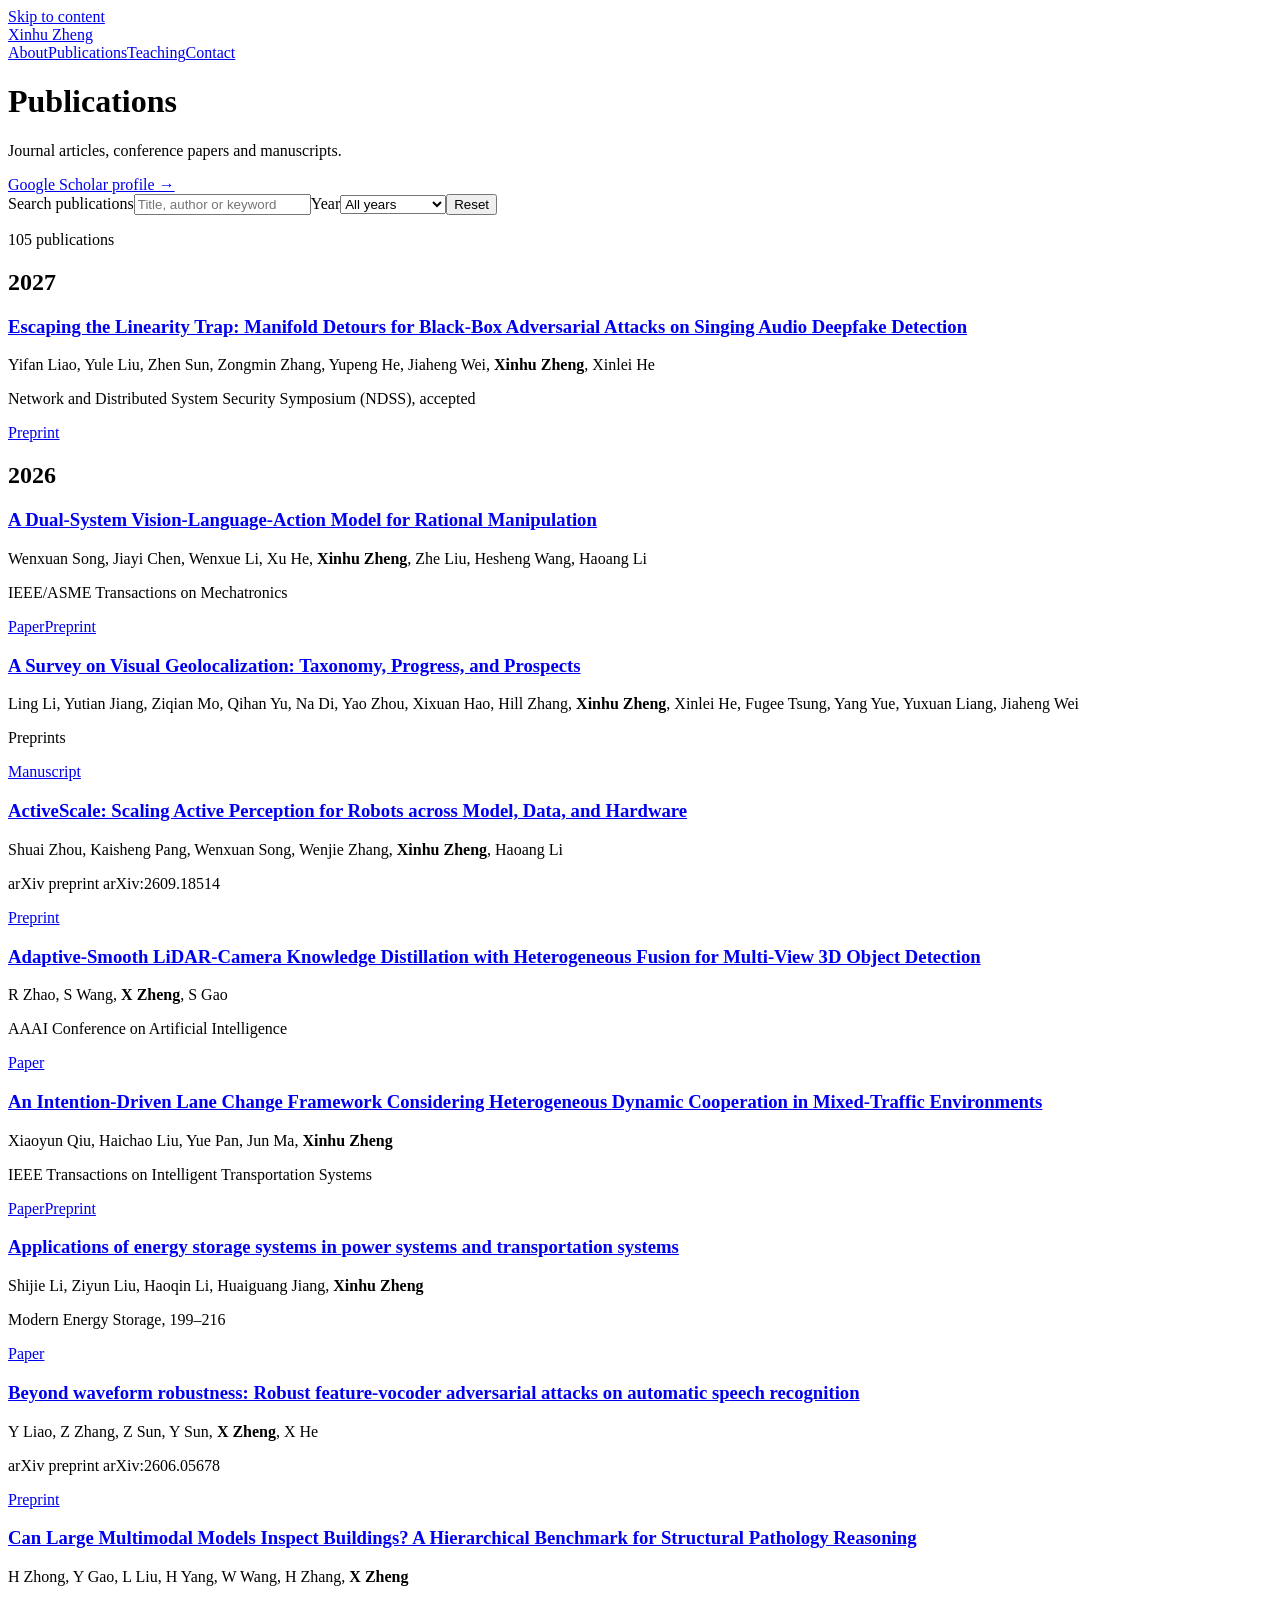
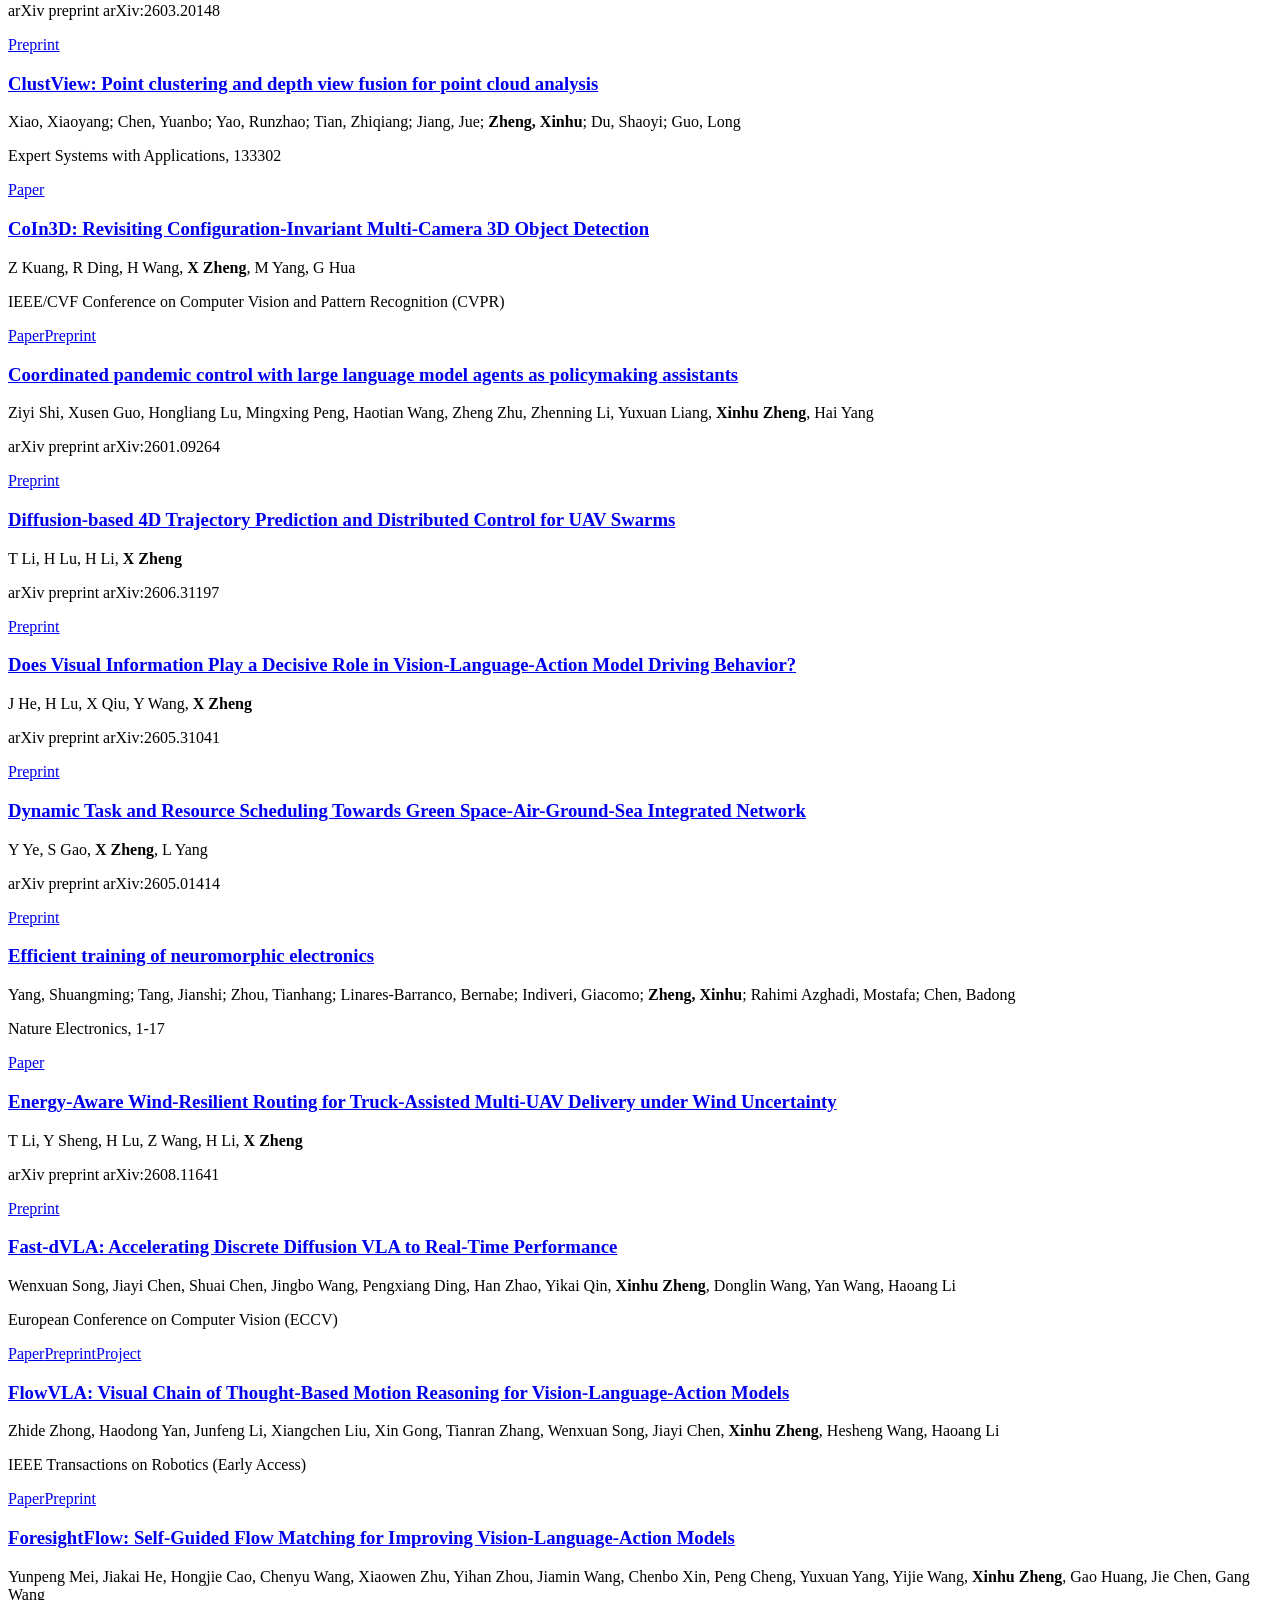
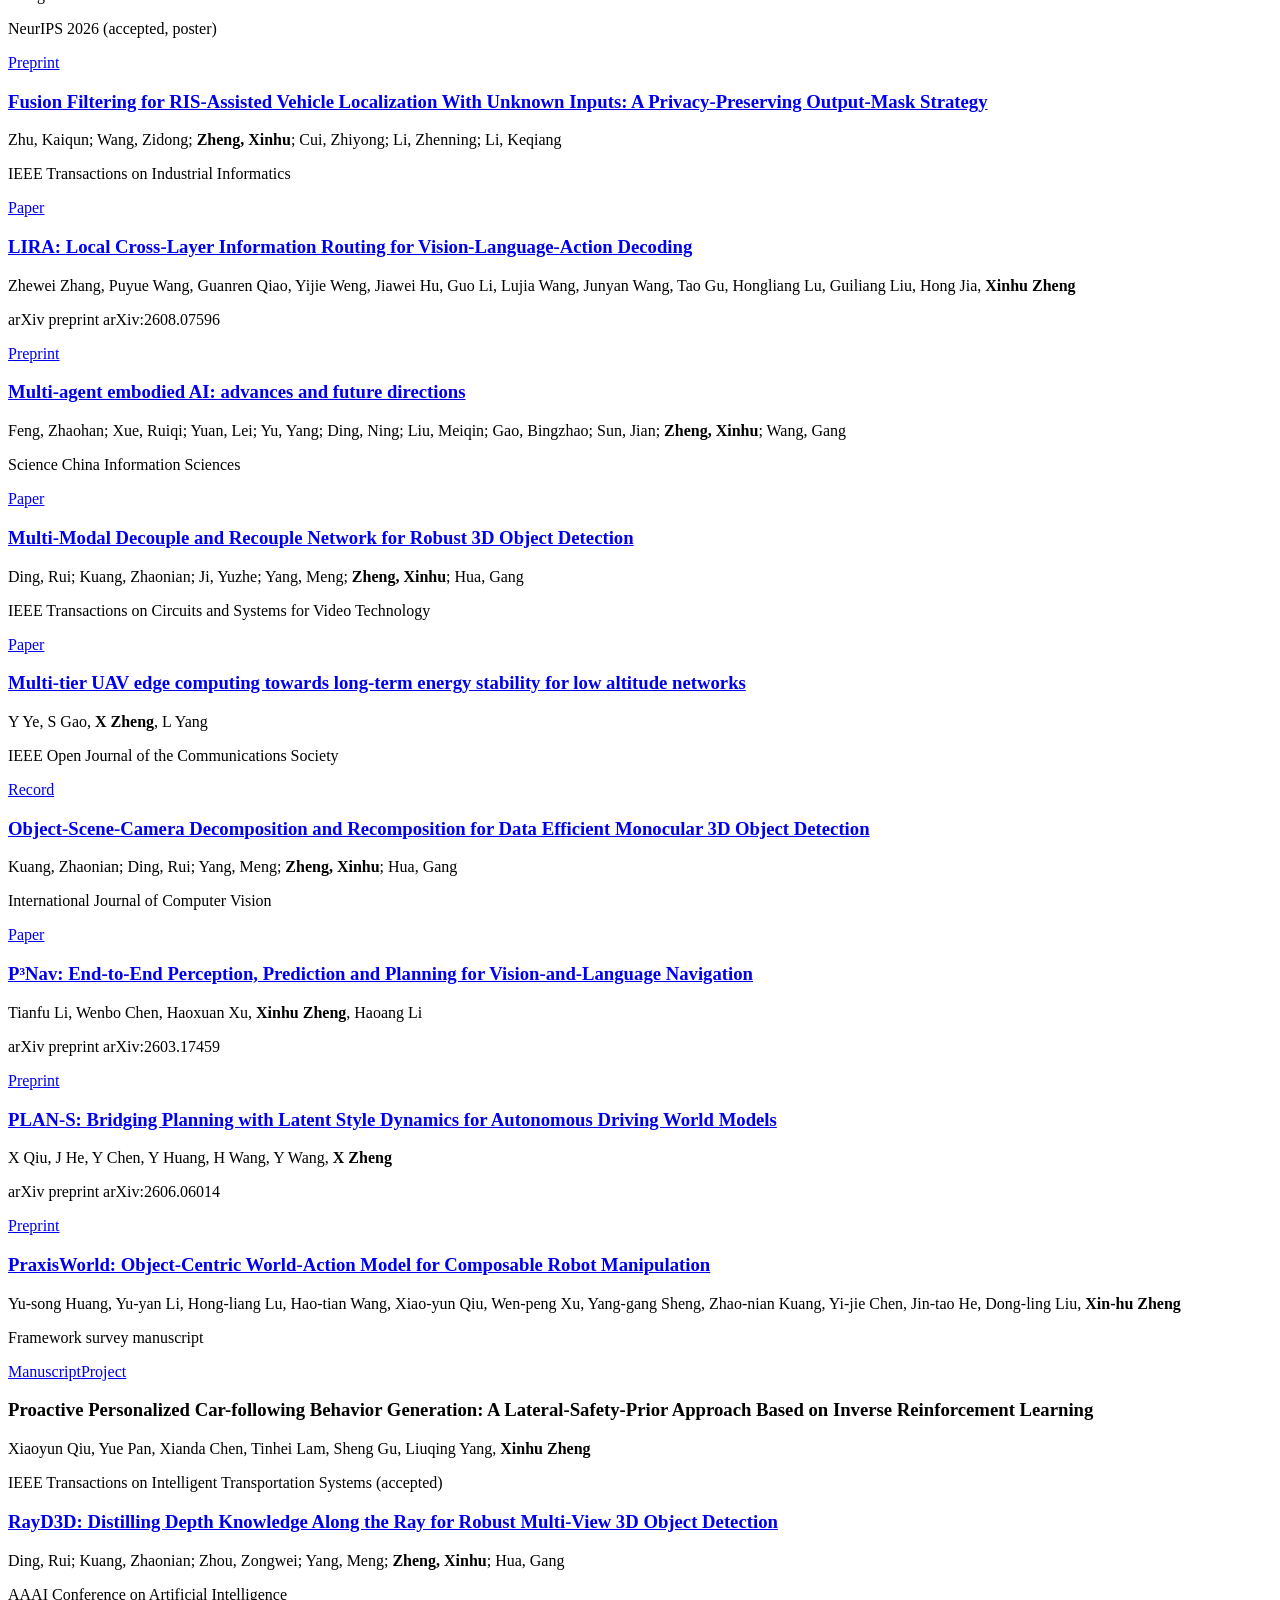
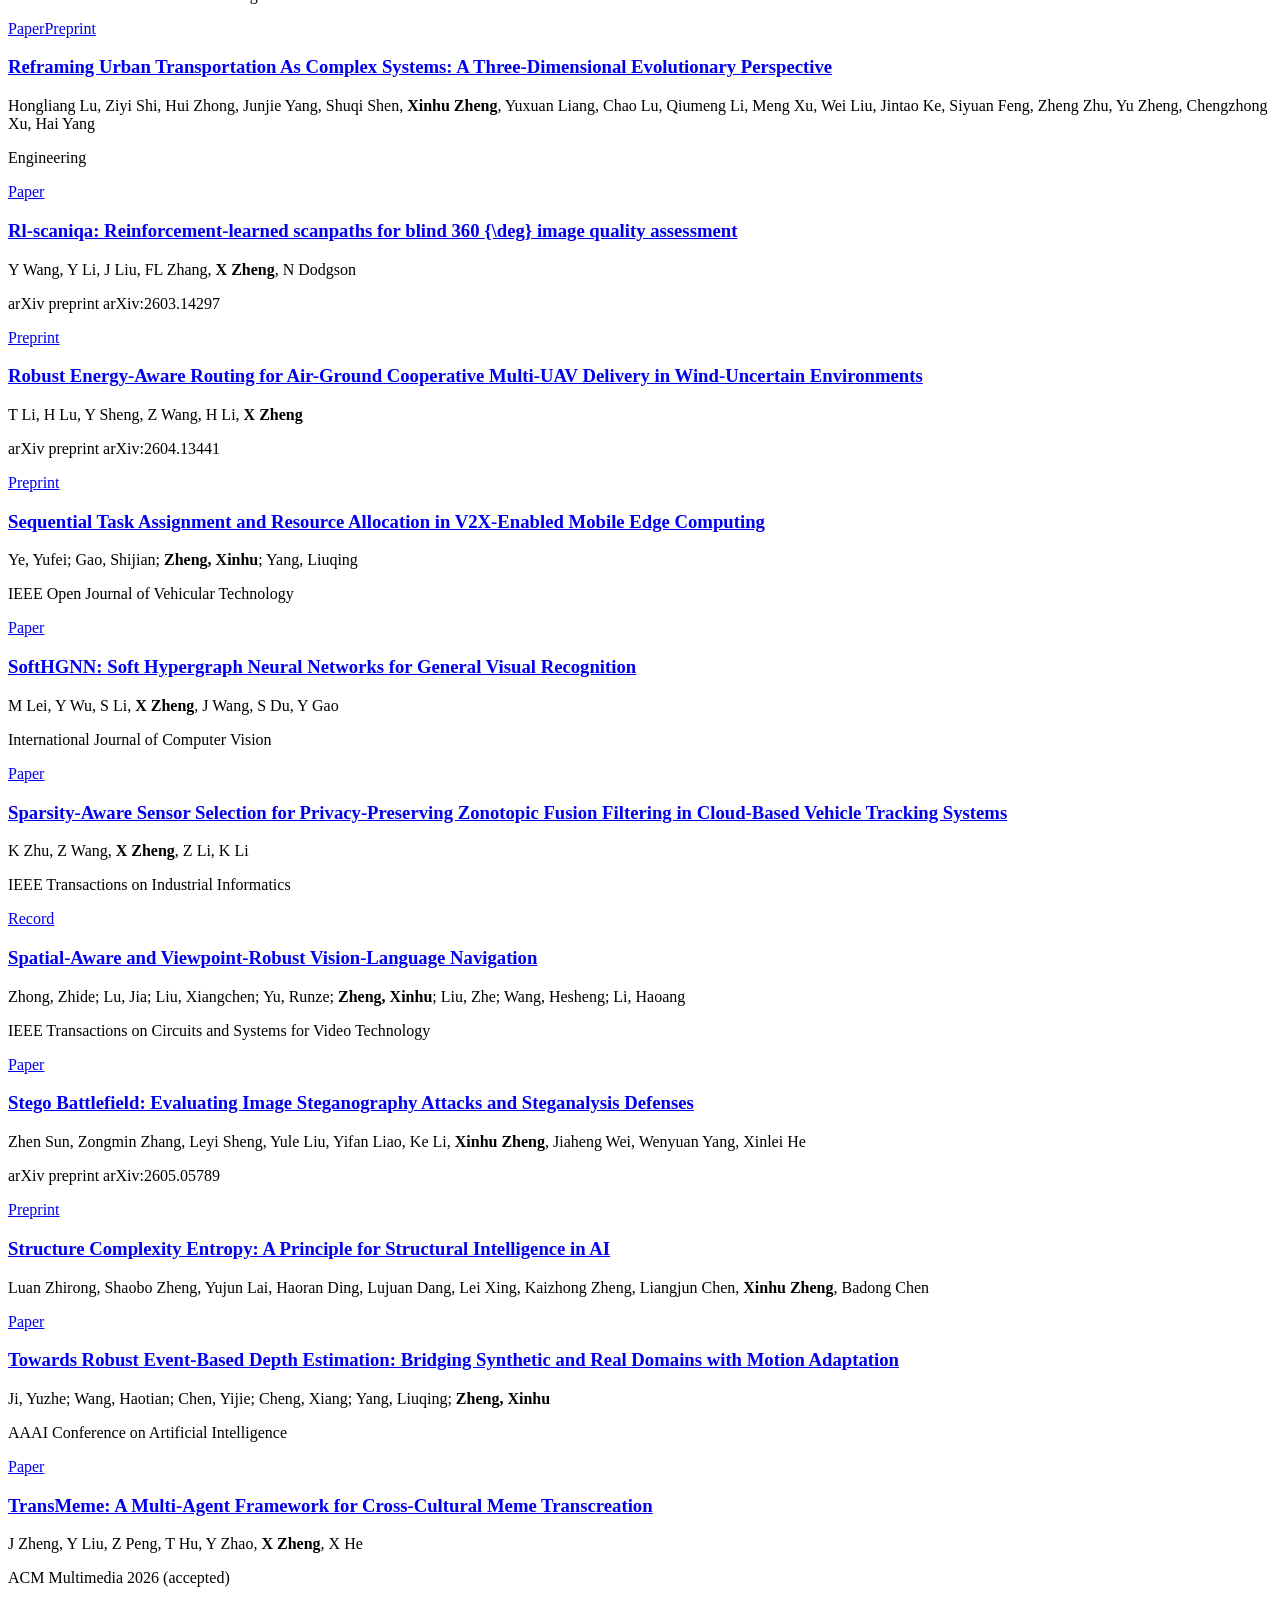
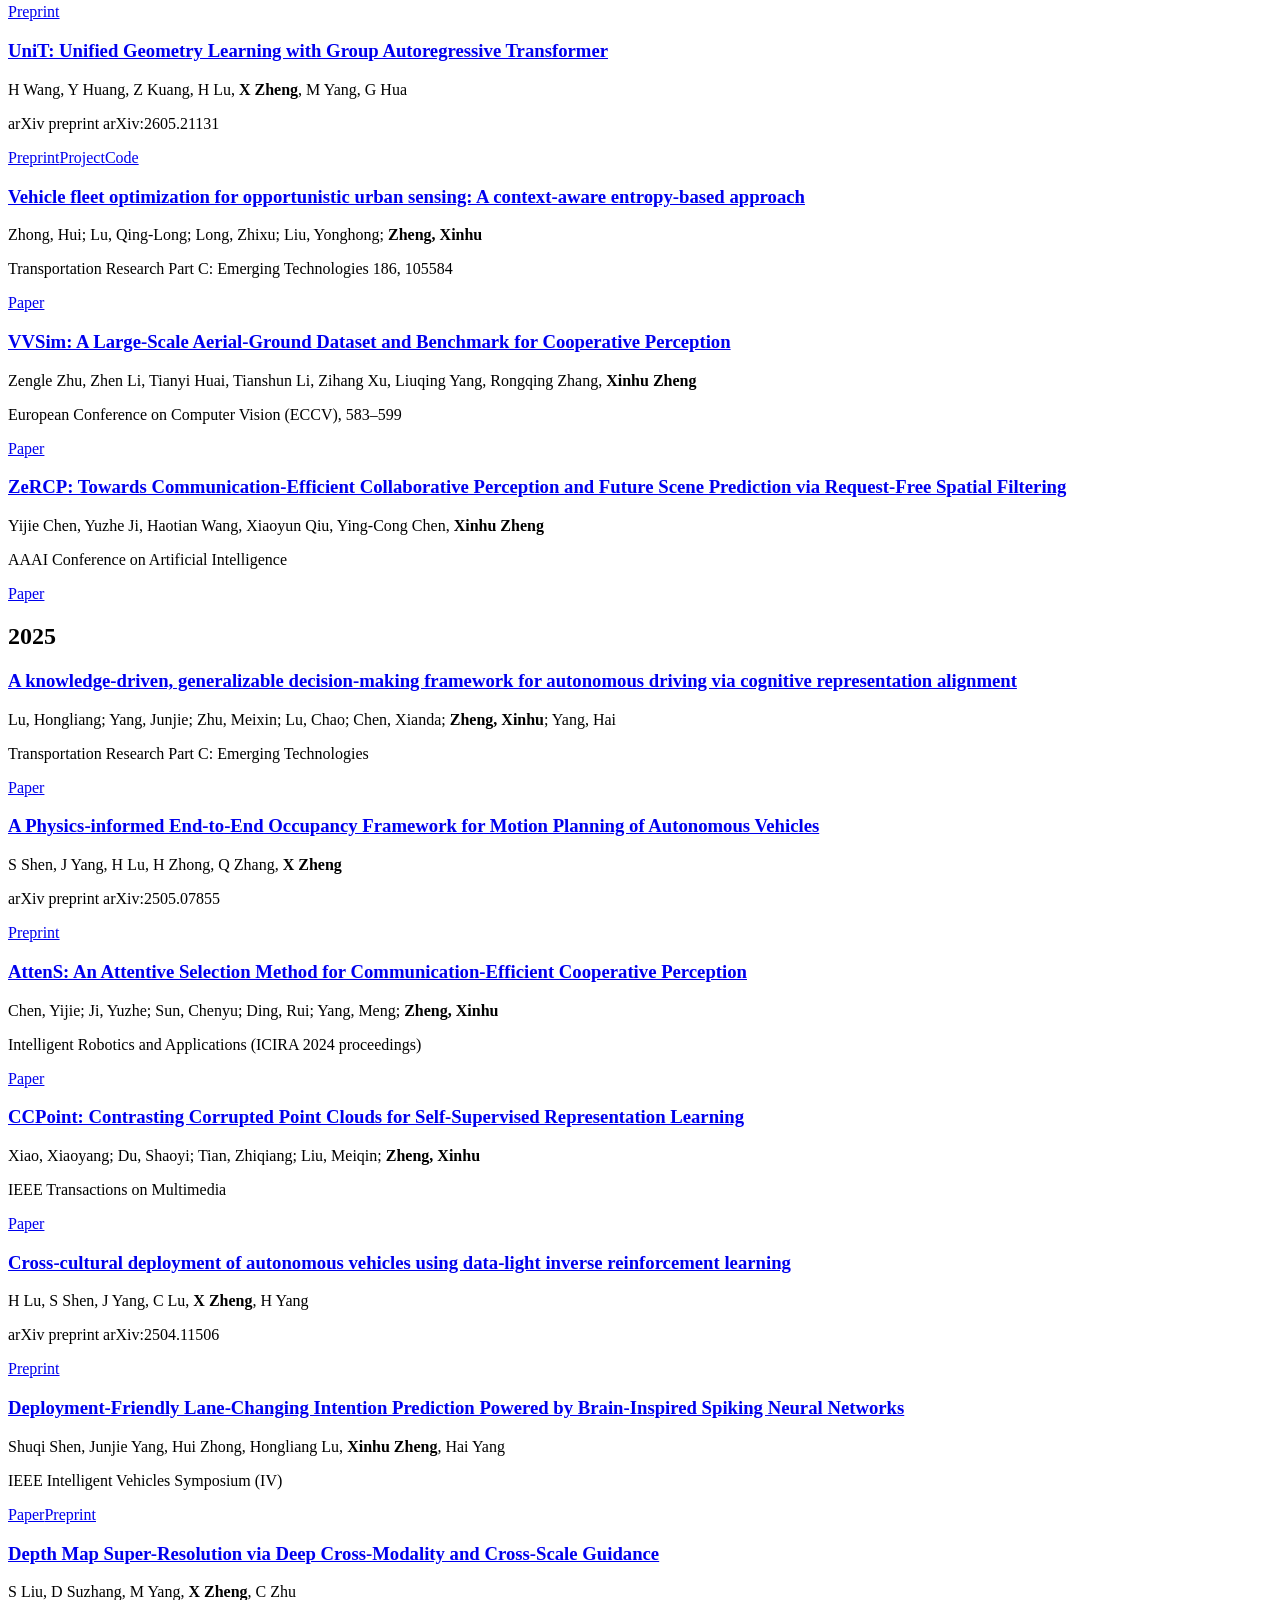
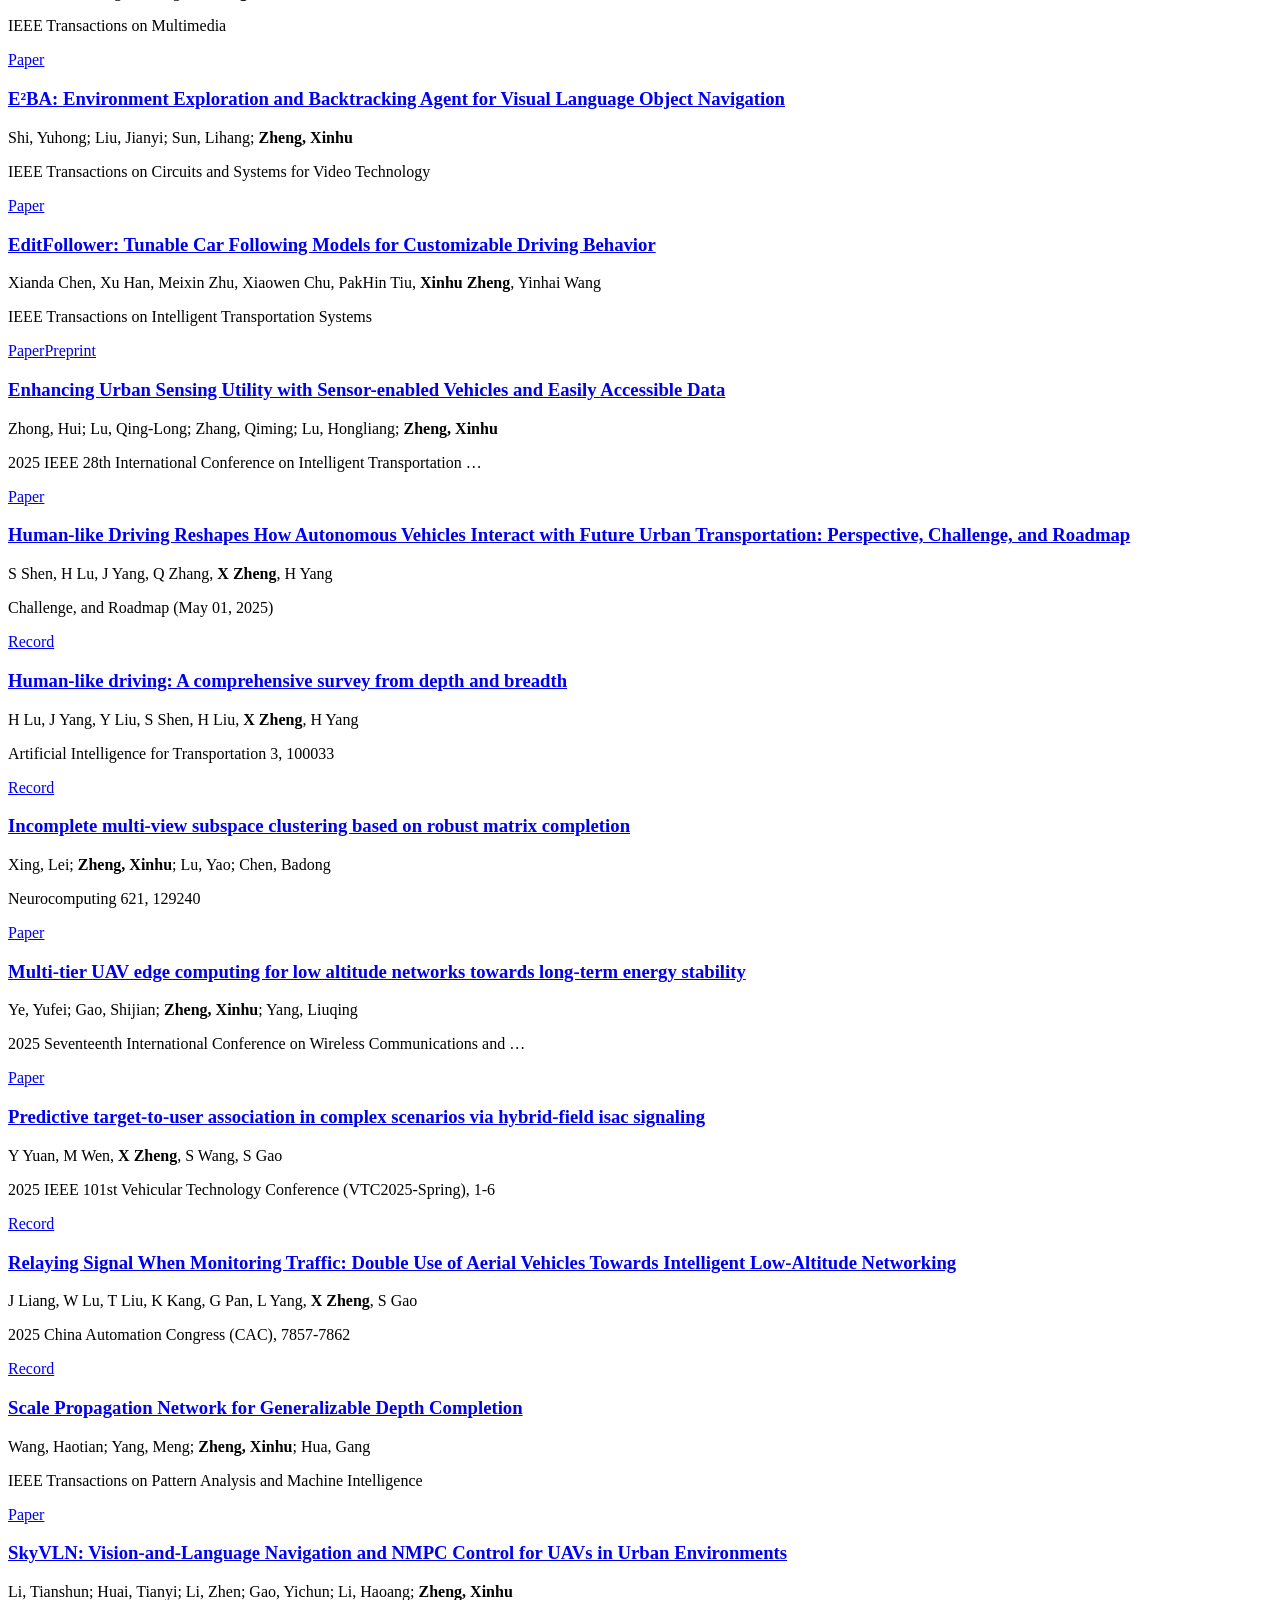
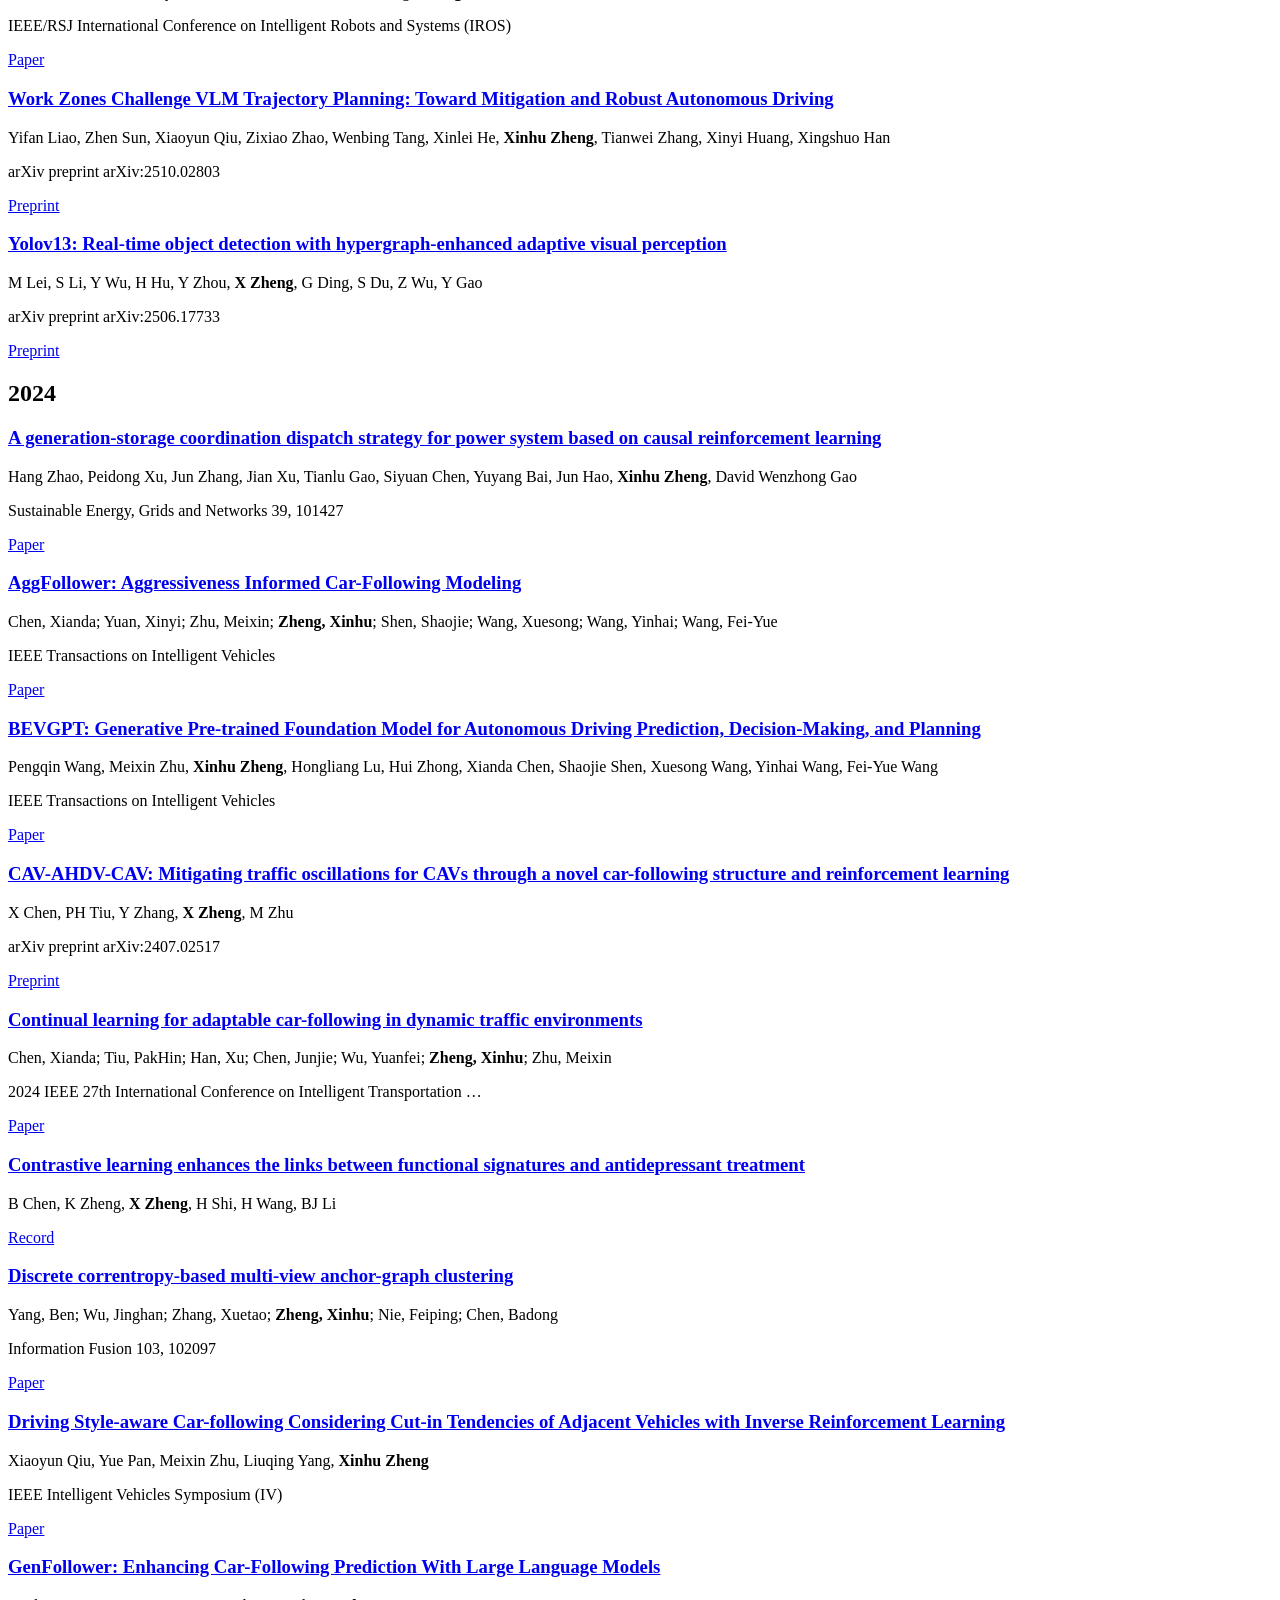
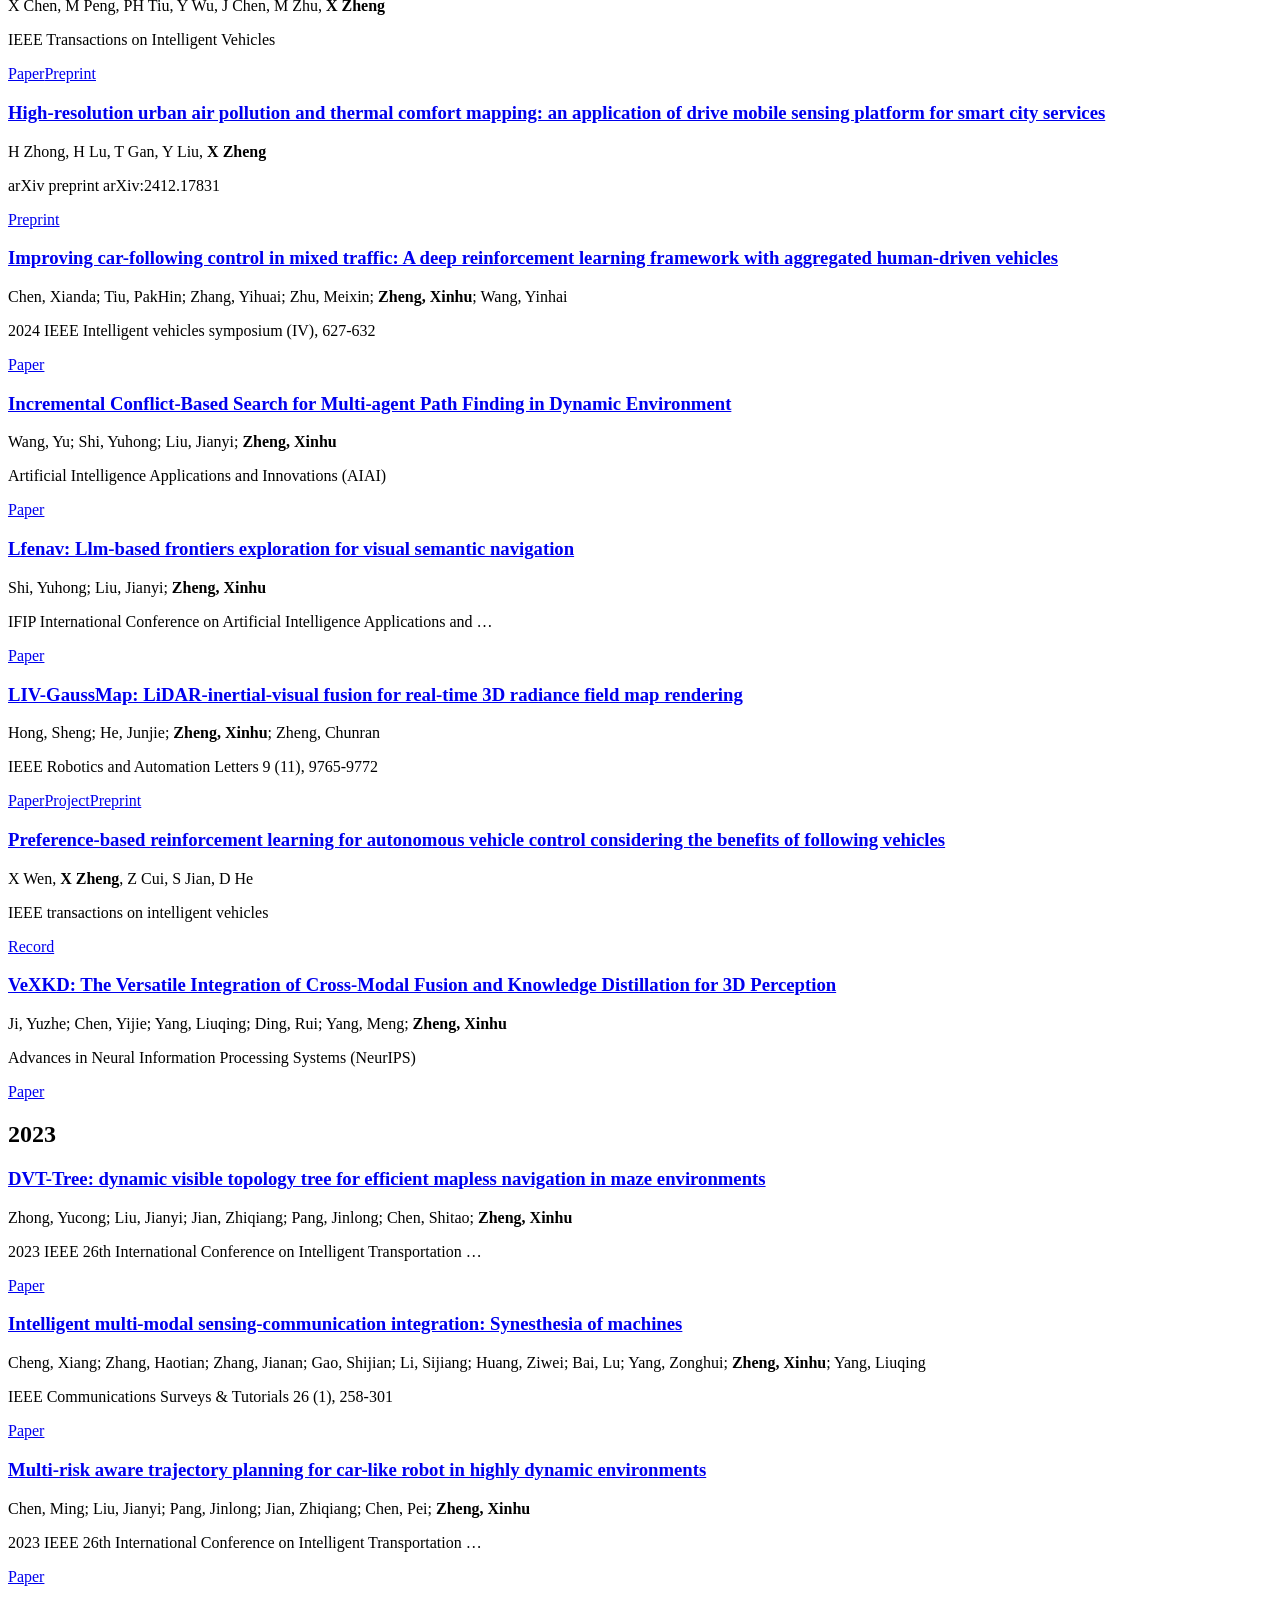
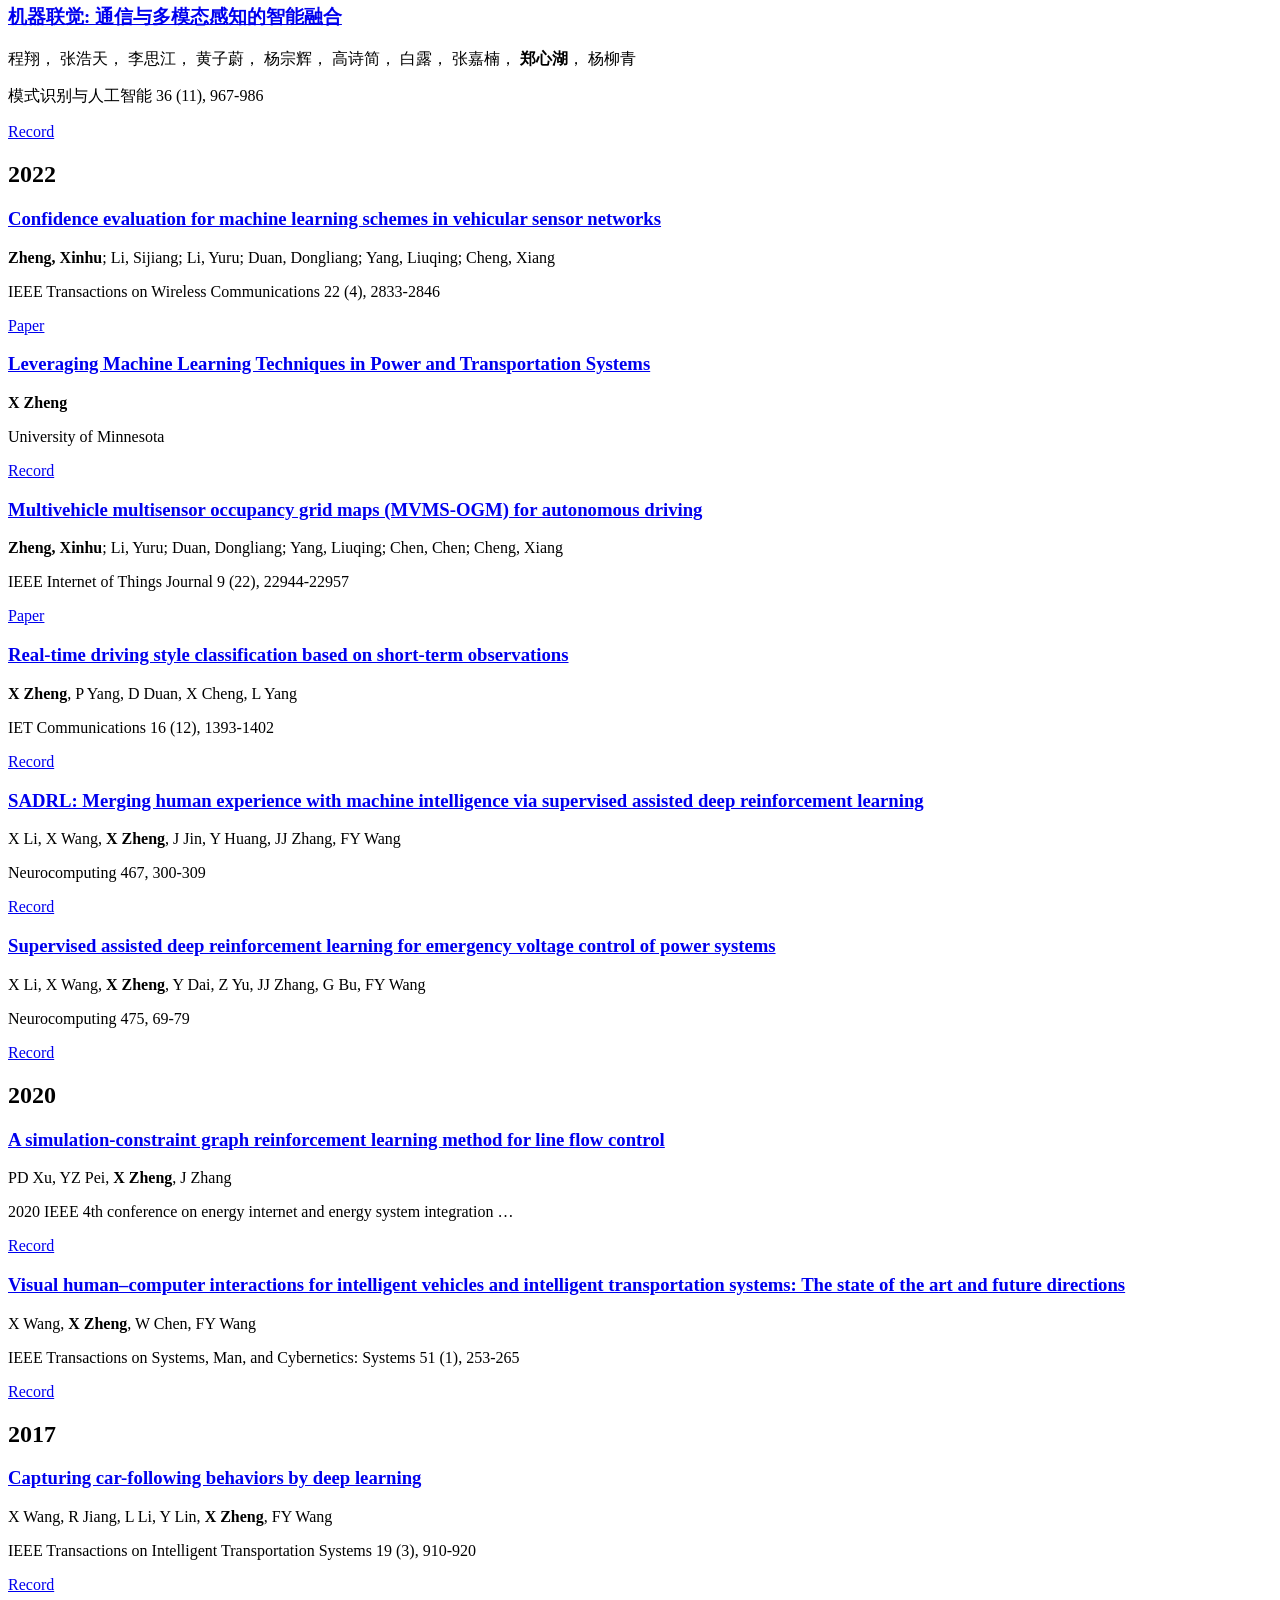
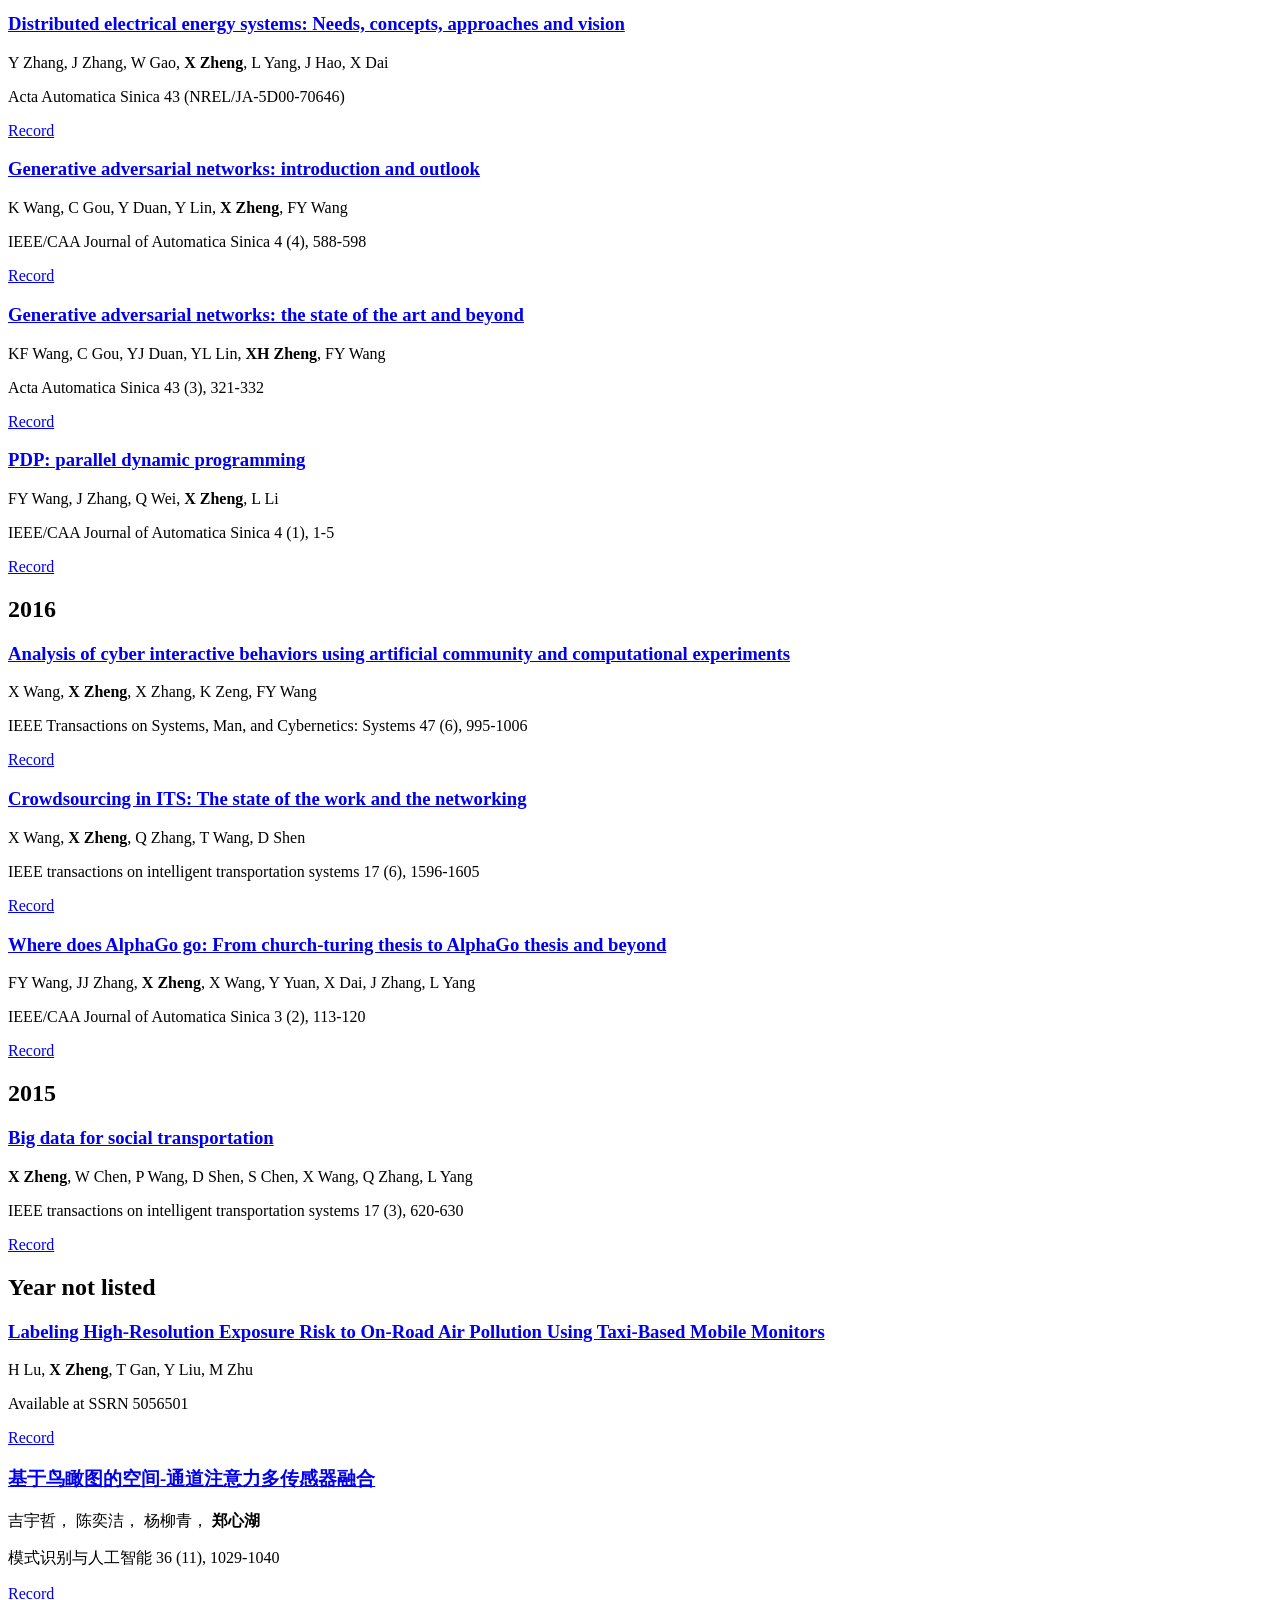
==== commit 05fee9f8: "Deploy OMEGA-HKUSTGZ/xinhu-zheng-site@2580b972d64aafae0e1356f945b01a7dd41c75d3" ====
--- a/publications/index.html
+++ b/publications/index.html
@@ -1,5 +1,5 @@
-<!DOCTYPE html><html lang="en"><head><meta charset="UTF-8"><meta name="viewport" content="width=device-width, initial-scale=1"><meta name="description" content="Xinhu Zheng is an Assistant Professor at HKUST(GZ). He leads OMEGA Lab (Omnimodal Multi-Embodiment Generalist Agents). His research includes autonomous driving, connected intelligence and embodied AI."><meta name="theme-color" content="#ffffff"><meta name="robots" content="index, follow"><link rel="canonical" href="https://omega-hkustgz.github.io/xinhu/publications/"><meta property="og:url" content="https://omega-hkustgz.github.io/xinhu/publications/"><meta property="og:title" content="Publications | Xinhu Zheng"><meta property="og:description" content="Xinhu Zheng is an Assistant Professor at HKUST(GZ). He leads OMEGA Lab (Omnimodal Multi-Embodiment Generalist Agents). His research includes autonomous driving, connected intelligence and embodied AI."><link rel="icon" type="image/svg+xml" href="/xinhu/favicon.svg"><title>Publications | Xinhu Zheng</title><link rel="stylesheet" href="/xinhu/_astro/Layout.CLR5fIZv.css"></head><body><a class="skip-link" href="#main">Skip to content</a><header class="site-header shell"><a class="site-name" href="/xinhu/">Xinhu Zheng</a><nav aria-label="Main navigation"><a href="/xinhu/#about">About</a><a href="/xinhu/publications/" aria-current="page">Publications</a><a href="/xinhu/#teaching">Teaching</a><a href="/xinhu/#contact">Contact</a></nav></header><main id="main" class="shell"><header class="page-intro"><h1>Publications</h1><p>Journal articles, conference papers and manuscripts.</p><a href="https://scholar.google.com/citations?user=Wbaj4bAAAAAJ&amp;hl=en" target="_blank" rel="noreferrer">Google Scholar profile →</a></header><form class="publication-filters" role="search" aria-label="Filter publications" onsubmit="return false"><label>Search publications<input id="publication-search" type="search" placeholder="Title, author or keyword" autocomplete="off"></label><label>Year<select id="publication-year"><option value="all">All years</option><option value="2026">2026</option><option value="2025">2025</option><option value="2024">2024</option><option value="2023">2023</option><option value="2022">2022</option><option value="2020">2020</option><option value="2017">2017</option><option value="2016">2016</option><option value="2015">2015</option><option value="unknown">Year not listed</option></select></label><button type="reset">Reset</button></form><noscript><style>
+<!DOCTYPE html><html lang="en"><head><meta charset="UTF-8"><meta name="viewport" content="width=device-width, initial-scale=1"><meta name="description" content="Xinhu Zheng is an Assistant Professor at HKUST(GZ). He leads OMEGA Lab (Omnimodal Multi-Embodiment Generalist Agents). His research includes autonomous driving, connected intelligence and embodied AI."><meta name="theme-color" content="#ffffff"><meta name="robots" content="index, follow"><link rel="canonical" href="https://omega-hkustgz.github.io/xinhu/publications/"><meta property="og:url" content="https://omega-hkustgz.github.io/xinhu/publications/"><meta property="og:title" content="Publications | Xinhu Zheng"><meta property="og:description" content="Xinhu Zheng is an Assistant Professor at HKUST(GZ). He leads OMEGA Lab (Omnimodal Multi-Embodiment Generalist Agents). His research includes autonomous driving, connected intelligence and embodied AI."><link rel="icon" type="image/svg+xml" href="/xinhu/favicon.svg"><title>Publications | Xinhu Zheng</title><link rel="stylesheet" href="/xinhu/_astro/Layout.CLR5fIZv.css"></head><body><a class="skip-link" href="#main">Skip to content</a><header class="site-header shell"><a class="site-name" href="/xinhu/">Xinhu Zheng</a><nav aria-label="Main navigation"><a href="/xinhu/#about">About</a><a href="/xinhu/publications/" aria-current="page">Publications</a><a href="/xinhu/#teaching">Teaching</a><a href="/xinhu/#contact">Contact</a></nav></header><main id="main" class="shell"><header class="page-intro"><h1>Publications</h1><p>Journal articles, conference papers and manuscripts.</p><a href="https://scholar.google.com/citations?user=Wbaj4bAAAAAJ&amp;hl=en" target="_blank" rel="noreferrer">Google Scholar profile →</a></header><form class="publication-filters" role="search" aria-label="Filter publications" onsubmit="return false"><label>Search publications<input id="publication-search" type="search" placeholder="Title, author or keyword" autocomplete="off"></label><label>Year<select id="publication-year"><option value="all">All years</option><option value="2027">2027</option><option value="2026">2026</option><option value="2025">2025</option><option value="2024">2024</option><option value="2023">2023</option><option value="2022">2022</option><option value="2020">2020</option><option value="2017">2017</option><option value="2016">2016</option><option value="2015">2015</option><option value="unknown">Year not listed</option></select></label><button type="reset">Reset</button></form><noscript><style>
       .publication-filters {
         display: none;
       }
-    </style></noscript><p class="record-count" role="status" aria-live="polite"><span id="result-count">99 publications</span></p><p class="empty-results" id="empty-results" hidden>No matching publications. Try another title, author or year.</p><section class="year-group" data-year-group aria-labelledby="year-2026"><h2 id="year-2026">2026</h2><div><article class="paper" id="publication-Wbaj4bAAAAAJ:evX43VCCuoAC" data-paper data-year="2026" data-search="a dual-system vision-language-action model for rational manipulation wenxuan song, jiayi chen, wenxue li, xu he, xinhu zheng, zhe liu, hesheng wang, haoang li ieee/asme transactions on mechatronics rationalvla connects high-level vision-language reasoning with a low-level manipulation policy. it learns to execute unfamiliar, feasible instructions and reject commands that do not fit the scene, evaluated through the rama benchmark and real-robot trials."><div class="paper-body"><h3><a href="https://ieeexplore.ieee.org/document/11399253/" target="_blank" rel="noreferrer">A Dual-System Vision-Language-Action Model for Rational Manipulation</a></h3><p class="paper-authors">Wenxuan Song, Jiayi Chen, Wenxue Li, Xu He, <strong>Xinhu Zheng</strong>, Zhe Liu, Hesheng Wang, Haoang Li</p><p class="paper-venue">IEEE/ASME Transactions on Mechatronics</p><div class="paper-links"><a href="https://ieeexplore.ieee.org/document/11399253/" target="_blank" rel="noreferrer">Paper</a><a href="https://arxiv.org/abs/2506.10826" target="_blank" rel="noreferrer">Preprint</a></div></div></article><article class="paper" id="publication-Wbaj4bAAAAAJ:VLnqNzywnoUC" data-paper data-year="2026" data-search="adaptive-smooth lidar-camera knowledge distillation with heterogeneous fusion for multi-view 3d object detection r zhao, s wang, x zheng, s gao aaai conference on artificial intelligence "><div class="paper-body"><h3><a href="https://doi.org/10.1609/aaai.v40i16.38323" target="_blank" rel="noreferrer">Adaptive-Smooth LiDAR-Camera Knowledge Distillation with Heterogeneous Fusion for Multi-View 3D Object Detection</a></h3><p class="paper-authors">R Zhao, S Wang, <strong>X Zheng</strong>, S Gao</p><p class="paper-venue">AAAI Conference on Artificial Intelligence</p><div class="paper-links"><a href="https://doi.org/10.1609/aaai.v40i16.38323" target="_blank" rel="noreferrer">Paper</a></div></div></article><article class="paper" id="publication-Wbaj4bAAAAAJ:_Ybze24A_UAC" data-paper data-year="2026" data-search="an intention-driven lane change framework considering heterogeneous dynamic cooperation in mixed-traffic environments xiaoyun qiu, haichao liu, yue pan, jun ma, xinhu zheng ieee transactions on intelligent transportation systems "><div class="paper-body"><h3><a href="https://doi.org/10.1109/TITS.2026.3690192" target="_blank" rel="noreferrer">An Intention-Driven Lane Change Framework Considering Heterogeneous Dynamic Cooperation in Mixed-Traffic Environments</a></h3><p class="paper-authors">Xiaoyun Qiu, Haichao Liu, Yue Pan, Jun Ma, <strong>Xinhu Zheng</strong></p><p class="paper-venue">IEEE Transactions on Intelligent Transportation Systems</p><div class="paper-links"><a href="https://doi.org/10.1109/TITS.2026.3690192" target="_blank" rel="noreferrer">Paper</a><a href="https://arxiv.org/abs/2509.22550" target="_blank" rel="noreferrer">Preprint</a></div></div></article><article class="paper" id="publication-Wbaj4bAAAAAJ:EYYDruWGBe4C" data-paper data-year="2026" data-search="beyond waveform robustness: robust feature-vocoder adversarial attacks on automatic speech recognition y liao, z zhang, z sun, y sun, x zheng, x he arxiv preprint arxiv:2606.05678 "><div class="paper-body"><h3><a href="https://arxiv.org/abs/2606.05678" target="_blank" rel="noreferrer">Beyond waveform robustness: Robust feature-vocoder adversarial attacks on automatic speech recognition</a></h3><p class="paper-authors">Y Liao, Z Zhang, Z Sun, Y Sun, <strong>X Zheng</strong>, X He</p><p class="paper-venue">arXiv preprint arXiv:2606.05678</p><div class="paper-links"><a href="https://arxiv.org/abs/2606.05678" target="_blank" rel="noreferrer">Preprint</a></div></div></article><article class="paper" id="publication-Wbaj4bAAAAAJ:nrtMV_XWKgEC" data-paper data-year="2026" data-search="can large multimodal models inspect buildings? a hierarchical benchmark for structural pathology reasoning h zhong, y gao, l liu, h yang, w wang, h zhang, x zheng arxiv preprint arxiv:2603.20148 "><div class="paper-body"><h3><a href="https://arxiv.org/abs/2603.20148" target="_blank" rel="noreferrer">Can Large Multimodal Models Inspect Buildings? A Hierarchical Benchmark for Structural Pathology Reasoning</a></h3><p class="paper-authors">H Zhong, Y Gao, L Liu, H Yang, W Wang, H Zhang, <strong>X Zheng</strong></p><p class="paper-venue">arXiv preprint arXiv:2603.20148</p><div class="paper-links"><a href="https://arxiv.org/abs/2603.20148" target="_blank" rel="noreferrer">Preprint</a></div></div></article><article class="paper" id="publication-Wbaj4bAAAAAJ:BUYA1_V_uYcC" data-paper data-year="2026" data-search="clustview: point clustering and depth view fusion for point cloud analysis xiao, xiaoyang; chen, yuanbo; yao, runzhao; tian, zhiqiang; jiang, jue; zheng, xinhu; du, shaoyi; guo, long expert systems with applications, 133302 "><div class="paper-body"><h3><a href="https://doi.org/10.1016/j.eswa.2026.133302" target="_blank" rel="noreferrer">ClustView: Point clustering and depth view fusion for point cloud analysis</a></h3><p class="paper-authors">Xiao, Xiaoyang; Chen, Yuanbo; Yao, Runzhao; Tian, Zhiqiang; Jiang, Jue; <strong>Zheng, Xinhu</strong>; Du, Shaoyi; Guo, Long</p><p class="paper-venue">Expert Systems with Applications, 133302</p><div class="paper-links"><a href="https://doi.org/10.1016/j.eswa.2026.133302" target="_blank" rel="noreferrer">Paper</a></div></div></article><article class="paper" id="publication-Wbaj4bAAAAAJ:epqYDVWIO7EC" data-paper data-year="2026" data-search="coin3d: revisiting configuration-invariant multi-camera 3d object detection z kuang, r ding, h wang, x zheng, m yang, g hua ieee/cvf conference on computer vision and pattern recognition (cvpr) "><div class="paper-body"><h3><a href="https://openaccess.thecvf.com/content/CVPR2026/html/Kuang_CoIn3D_Revisiting_Configuration-Invariant_Multi-Camera_3D_Object_Detection_CVPR_2026_paper.html" target="_blank" rel="noreferrer">CoIn3D: Revisiting Configuration-Invariant Multi-Camera 3D Object Detection</a></h3><p class="paper-authors">Z Kuang, R Ding, H Wang, <strong>X Zheng</strong>, M Yang, G Hua</p><p class="paper-venue">IEEE/CVF Conference on Computer Vision and Pattern Recognition (CVPR)</p><div class="paper-links"><a href="https://openaccess.thecvf.com/content/CVPR2026/html/Kuang_CoIn3D_Revisiting_Configuration-Invariant_Multi-Camera_3D_Object_Detection_CVPR_2026_paper.html" target="_blank" rel="noreferrer">Paper</a><a href="https://arxiv.org/abs/2603.05042" target="_blank" rel="noreferrer">Preprint</a></div></div></article><article class="paper" id="publication-Wbaj4bAAAAAJ:BwyfMAYsbu0C" data-paper data-year="2026" data-search="coordinated pandemic control with large language model agents as policymaking assistants ziyi shi, xusen guo, hongliang lu, mingxing peng, haotian wang, zheng zhu, zhenning li, yuxuan liang, xinhu zheng, hai yang arxiv preprint arxiv:2601.09264 "><div class="paper-body"><h3><a href="https://arxiv.org/abs/2601.09264" target="_blank" rel="noreferrer">Coordinated pandemic control with large language model agents as policymaking assistants</a></h3><p class="paper-authors">Ziyi Shi, Xusen Guo, Hongliang Lu, Mingxing Peng, Haotian Wang, Zheng Zhu, Zhenning Li, Yuxuan Liang, <strong>Xinhu Zheng</strong>, Hai Yang</p><p class="paper-venue">arXiv preprint arXiv:2601.09264</p><div class="paper-links"><a href="https://arxiv.org/abs/2601.09264" target="_blank" rel="noreferrer">Preprint</a></div></div></article><article class="paper" id="publication-Wbaj4bAAAAAJ:hMsQuOkrut0C" data-paper data-year="2026" data-search="diffusion-based 4d trajectory prediction and distributed control for uav swarms t li, h lu, h li, x zheng arxiv preprint arxiv:2606.31197 axis-wise trajectory forecasts are refined with a diffusion model and connected to distributed predictive control. the framework brings prediction and closed-loop tracking together for coordinated uav flight under disturbances and modeling uncertainty."><div class="paper-body"><h3><a href="https://arxiv.org/abs/2606.31197" target="_blank" rel="noreferrer">Diffusion-based 4D Trajectory Prediction and Distributed Control for UAV Swarms</a></h3><p class="paper-authors">T Li, H Lu, H Li, <strong>X Zheng</strong></p><p class="paper-venue">arXiv preprint arXiv:2606.31197</p><div class="paper-links"><a href="https://arxiv.org/abs/2606.31197" target="_blank" rel="noreferrer">Preprint</a></div></div></article><article class="paper" id="publication-Wbaj4bAAAAAJ:vDijr-p_gm4C" data-paper data-year="2026" data-search="does visual information play a decisive role in vision-language-action model driving behavior? j he, h lu, x qiu, y wang, x zheng arxiv preprint arxiv:2605.31041 a structured visual-perturbation study examines how vla driving decisions depend on camera input. evaluations compare open-loop trajectory prediction with closed-loop driving behavior, revealing that visual grounding varies across perturbations and evaluation settings."><div class="paper-body"><h3><a href="https://arxiv.org/abs/2605.31041" target="_blank" rel="noreferrer">Does Visual Information Play a Decisive Role in Vision-Language-Action Model Driving Behavior?</a></h3><p class="paper-authors">J He, H Lu, X Qiu, Y Wang, <strong>X Zheng</strong></p><p class="paper-venue">arXiv preprint arXiv:2605.31041</p><div class="paper-links"><a href="https://arxiv.org/abs/2605.31041" target="_blank" rel="noreferrer">Preprint</a></div></div></article><article class="paper" id="publication-Wbaj4bAAAAAJ:EkHepimYqZsC" data-paper data-year="2026" data-search="dynamic task and resource scheduling towards green space-air-ground-sea integrated network y ye, s gao, x zheng, l yang arxiv preprint arxiv:2605.01414 "><div class="paper-body"><h3><a href="https://arxiv.org/abs/2605.01414" target="_blank" rel="noreferrer">Dynamic Task and Resource Scheduling Towards Green Space-Air-Ground-Sea Integrated Network</a></h3><p class="paper-authors">Y Ye, S Gao, <strong>X Zheng</strong>, L Yang</p><p class="paper-venue">arXiv preprint arXiv:2605.01414</p><div class="paper-links"><a href="https://arxiv.org/abs/2605.01414" target="_blank" rel="noreferrer">Preprint</a></div></div></article><article class="paper" id="publication-Wbaj4bAAAAAJ:ILKRHgRFtOwC" data-paper data-year="2026" data-search="efficient training of neuromorphic electronics yang, shuangming; tang, jianshi; zhou, tianhang; linares-barranco, bernabe; indiveri, giacomo; zheng, xinhu; rahimi azghadi, mostafa; chen, badong nature electronics, 1-17 "><div class="paper-body"><h3><a href="https://doi.org/10.1038/s41928-026-01631-2" target="_blank" rel="noreferrer">Efficient training of neuromorphic electronics</a></h3><p class="paper-authors">Yang, Shuangming; Tang, Jianshi; Zhou, Tianhang; Linares-Barranco, Bernabe; Indiveri, Giacomo; <strong>Zheng, Xinhu</strong>; Rahimi Azghadi, Mostafa; Chen, Badong</p><p class="paper-venue">Nature Electronics, 1-17</p><div class="paper-links"><a href="https://doi.org/10.1038/s41928-026-01631-2" target="_blank" rel="noreferrer">Paper</a></div></div></article><article class="paper" id="publication-Wbaj4bAAAAAJ:g3aElNc5_aQC" data-paper data-year="2026" data-search="energy-aware wind-resilient routing for truck-assisted multi-uav delivery under wind uncertainty t li, y sheng, h lu, z wang, h li, x zheng arxiv preprint arxiv:2608.11641 ewr plans truck-assisted uav delivery routes with an energy graph updated by wind estimates and payload state. it continually checks return feasibility, aiming to preserve enough battery energy to reach the truck or depot as conditions change."><div class="paper-body"><h3><a href="https://arxiv.org/abs/2608.11641" target="_blank" rel="noreferrer">Energy-Aware Wind-Resilient Routing for Truck-Assisted Multi-UAV Delivery under Wind Uncertainty</a></h3><p class="paper-authors">T Li, Y Sheng, H Lu, Z Wang, H Li, <strong>X Zheng</strong></p><p class="paper-venue">arXiv preprint arXiv:2608.11641</p><div class="paper-links"><a href="https://arxiv.org/abs/2608.11641" target="_blank" rel="noreferrer">Preprint</a></div></div></article><article class="paper" id="publication-Wbaj4bAAAAAJ:4MWp96NkSFoC" data-paper data-year="2026" data-search="escaping the linearity trap: manifold detours for black-box adversarial attacks on singing audio deepfake detection y liao, y liu, z sun, z zhang, y he, j wei, x zheng, x he arxiv preprint arxiv:2605.30366 "><div class="paper-body"><h3><a href="https://arxiv.org/abs/2605.30366" target="_blank" rel="noreferrer">Escaping the Linearity Trap: Manifold Detours for Black-Box Adversarial Attacks on Singing Audio Deepfake Detection</a></h3><p class="paper-authors">Y Liao, Y Liu, Z Sun, Z Zhang, Y He, J Wei, <strong>X Zheng</strong>, X He</p><p class="paper-venue">arXiv preprint arXiv:2605.30366</p><div class="paper-links"><a href="https://arxiv.org/abs/2605.30366" target="_blank" rel="noreferrer">Preprint</a></div></div></article><article class="paper" id="publication-Wbaj4bAAAAAJ:9Nmd_mFXekcC" data-paper data-year="2026" data-search="fast-dvla: accelerating discrete diffusion vla to real-time performance wenxuan song, jiayi chen, shuai chen, jingbo wang, pengxiang ding, han zhao, yikai qin, xinhu zheng, donglin wang, yan wang, haoang li european conference on computer vision (eccv) fast-dvla accelerates discrete diffusion action generation through block-wise attention, cache reuse and parallel decoding. asymmetric distillation adapts existing policies efficiently, with experiments spanning manipulation benchmarks and real-time bimanual control."><div class="paper-body"><h3><a href="https://link.springer.com/chapter/10.1007/978-3-032-37013-6_20" target="_blank" rel="noreferrer">Fast-dVLA: Accelerating Discrete Diffusion VLA to Real-Time Performance</a></h3><p class="paper-authors">Wenxuan Song, Jiayi Chen, Shuai Chen, Jingbo Wang, Pengxiang Ding, Han Zhao, Yikai Qin, <strong>Xinhu Zheng</strong>, Donglin Wang, Yan Wang, Haoang Li</p><p class="paper-venue">European Conference on Computer Vision (ECCV)</p><div class="paper-links"><a href="https://link.springer.com/chapter/10.1007/978-3-032-37013-6_20" target="_blank" rel="noreferrer">Paper</a><a href="https://arxiv.org/abs/2603.25661" target="_blank" rel="noreferrer">Preprint</a><a href="https://chris1220313648.github.io/Fast-dVLA/" target="_blank" rel="noreferrer">Project</a></div></div></article><article class="paper" id="publication-Wbaj4bAAAAAJ:35r97b3x0nAC" data-paper data-year="2026" data-search="flowvla: visual chain of thought-based motion reasoning for vision-language-action models zhide zhong, haodong yan, junfeng li, xiangchen liu, xin gong, tianran zhang, wenxuan song, jiayi chen, xinhu zheng, hesheng wang, haoang li ieee transactions on robotics (early access) "><div class="paper-body"><h3><a href="https://ieeexplore.ieee.org/document/11685267/" target="_blank" rel="noreferrer">FlowVLA: Visual Chain of Thought-Based Motion Reasoning for Vision-Language-Action Models</a></h3><p class="paper-authors">Zhide Zhong, Haodong Yan, Junfeng Li, Xiangchen Liu, Xin Gong, Tianran Zhang, Wenxuan Song, Jiayi Chen, <strong>Xinhu Zheng</strong>, Hesheng Wang, Haoang Li</p><p class="paper-venue">IEEE Transactions on Robotics (Early Access)</p><div class="paper-links"><a href="https://ieeexplore.ieee.org/document/11685267/" target="_blank" rel="noreferrer">Paper</a><a href="https://arxiv.org/abs/2508.18269" target="_blank" rel="noreferrer">Preprint</a></div></div></article><article class="paper" id="publication-Wbaj4bAAAAAJ:0KyAp5RtaNEC" data-paper data-year="2026" data-search="fusion filtering for ris-assisted vehicle localization with unknown inputs: a privacy-preserving output-mask strategy zhu, kaiqun; wang, zidong; zheng, xinhu; cui, zhiyong; li, zhenning; li, keqiang ieee transactions on industrial informatics "><div class="paper-body"><h3><a href="https://doi.org/10.1109/TII.2026.3673218" target="_blank" rel="noreferrer">Fusion Filtering for RIS-Assisted Vehicle Localization With Unknown Inputs: A Privacy-Preserving Output-Mask Strategy</a></h3><p class="paper-authors">Zhu, Kaiqun; Wang, Zidong; <strong>Zheng, Xinhu</strong>; Cui, Zhiyong; Li, Zhenning; Li, Keqiang</p><p class="paper-venue">IEEE Transactions on Industrial Informatics</p><div class="paper-links"><a href="https://doi.org/10.1109/TII.2026.3673218" target="_blank" rel="noreferrer">Paper</a></div></div></article><article class="paper" id="publication-Wbaj4bAAAAAJ:UHK10RUVsp4C" data-paper data-year="2026" data-search="multi-agent embodied ai: advances and future directions feng, zhaohan; xue, ruiqi; yuan, lei; yu, yang; ding, ning; liu, meiqin; gao, bingzhao; sun, jian; zheng, xinhu; wang, gang science china information sciences "><div class="paper-body"><h3><a href="https://link.springer.com/article/10.1007/s11432-025-4820-4" target="_blank" rel="noreferrer">Multi-agent embodied AI: advances and future directions</a></h3><p class="paper-authors">Feng, Zhaohan; Xue, Ruiqi; Yuan, Lei; Yu, Yang; Ding, Ning; Liu, Meiqin; Gao, Bingzhao; Sun, Jian; <strong>Zheng, Xinhu</strong>; Wang, Gang</p><p class="paper-venue">Science China Information Sciences</p><div class="paper-links"><a href="https://link.springer.com/article/10.1007/s11432-025-4820-4" target="_blank" rel="noreferrer">Paper</a></div></div></article><article class="paper" id="publication-Wbaj4bAAAAAJ:-_dYPAW6P2MC" data-paper data-year="2026" data-search="multi-modal decouple and recouple network for robust 3d object detection ding, rui; kuang, zhaonian; ji, yuzhe; yang, meng; zheng, xinhu; hua, gang ieee transactions on circuits and systems for video technology "><div class="paper-body"><h3><a href="https://doi.org/10.1109/TCSVT.2026.3654118" target="_blank" rel="noreferrer">Multi-Modal Decouple and Recouple Network for Robust 3D Object Detection</a></h3><p class="paper-authors">Ding, Rui; Kuang, Zhaonian; Ji, Yuzhe; Yang, Meng; <strong>Zheng, Xinhu</strong>; Hua, Gang</p><p class="paper-venue">IEEE Transactions on Circuits and Systems for Video Technology</p><div class="paper-links"><a href="https://doi.org/10.1109/TCSVT.2026.3654118" target="_blank" rel="noreferrer">Paper</a></div></div></article><article class="paper" id="publication-Wbaj4bAAAAAJ:tzM49s52ZIMC" data-paper data-year="2026" data-search="multi-tier uav edge computing towards long-term energy stability for low altitude networks y ye, s gao, x zheng, l yang ieee open journal of the communications society "><div class="paper-body"><h3><a href="https://scholar.google.com/citations?view_op=view_citation&amp;hl=en&amp;user=Wbaj4bAAAAAJ&amp;pagesize=100&amp;citation_for_view=Wbaj4bAAAAAJ:tzM49s52ZIMC" target="_blank" rel="noreferrer">Multi-tier UAV edge computing towards long-term energy stability for low altitude networks</a></h3><p class="paper-authors">Y Ye, S Gao, <strong>X Zheng</strong>, L Yang</p><p class="paper-venue">IEEE Open Journal of the Communications Society</p><div class="paper-links"><a href="https://scholar.google.com/citations?view_op=view_citation&amp;hl=en&amp;user=Wbaj4bAAAAAJ&amp;pagesize=100&amp;citation_for_view=Wbaj4bAAAAAJ:tzM49s52ZIMC" target="_blank" rel="noreferrer">Record</a></div></div></article><article class="paper" id="publication-Wbaj4bAAAAAJ:fEOibwPWpKIC" data-paper data-year="2026" data-search="object-scene-camera decomposition and recomposition for data efficient monocular 3d object detection kuang, zhaonian; ding, rui; yang, meng; zheng, xinhu; hua, gang international journal of computer vision "><div class="paper-body"><h3><a href="https://doi.org/10.1007/s11263-026-02755-w" target="_blank" rel="noreferrer">Object-Scene-Camera Decomposition and Recomposition for Data Efficient Monocular 3D Object Detection</a></h3><p class="paper-authors">Kuang, Zhaonian; Ding, Rui; Yang, Meng; <strong>Zheng, Xinhu</strong>; Hua, Gang</p><p class="paper-venue">International Journal of Computer Vision</p><div class="paper-links"><a href="https://doi.org/10.1007/s11263-026-02755-w" target="_blank" rel="noreferrer">Paper</a></div></div></article><article class="paper" id="publication-Wbaj4bAAAAAJ:Z5m8FVwuT1cC" data-paper data-year="2026" data-search="p³nav: end-to-end perception, prediction and planning for vision-and-language navigation tianfu li, wenbo chen, haoxuan xu, xinhu zheng, haoang li arxiv preprint arxiv:2603.17459 p³nav brings perception, prediction and planning into one vision-and-language navigation model. object and map cues describe the current scene; predicted waypoints and future scene features help the agent plan toward a language-specified goal."><div class="paper-body"><h3><a href="https://arxiv.org/abs/2603.17459" target="_blank" rel="noreferrer">P³Nav: End-to-End Perception, Prediction and Planning for Vision-and-Language Navigation</a></h3><p class="paper-authors">Tianfu Li, Wenbo Chen, Haoxuan Xu, <strong>Xinhu Zheng</strong>, Haoang Li</p><p class="paper-venue">arXiv preprint arXiv:2603.17459</p><div class="paper-links"><a href="https://arxiv.org/abs/2603.17459" target="_blank" rel="noreferrer">Preprint</a></div></div></article><article class="paper" id="publication-Wbaj4bAAAAAJ:uWiczbcajpAC" data-paper data-year="2026" data-search="plan-s: bridging planning with latent style dynamics for autonomous driving world models x qiu, j he, y chen, y huang, h wang, y wang, x zheng arxiv preprint arxiv:2606.06014 plan-s decodes style-conditioned semantic cost maps from latent world models, making planning preferences inspectable before trajectory selection. the same bridge supports regression and anchor-score planners, evaluated on nuscenes and navsim."><div class="paper-body"><h3><a href="https://arxiv.org/abs/2606.06014" target="_blank" rel="noreferrer">PLAN-S: Bridging Planning with Latent Style Dynamics for Autonomous Driving World Models</a></h3><p class="paper-authors">X Qiu, J He, Y Chen, Y Huang, H Wang, Y Wang, <strong>X Zheng</strong></p><p class="paper-venue">arXiv preprint arXiv:2606.06014</p><div class="paper-links"><a href="https://arxiv.org/abs/2606.06014" target="_blank" rel="noreferrer">Preprint</a></div></div></article><article class="paper" id="publication-Wbaj4bAAAAAJ:p__nRnzSRKYC" data-paper data-year="2026" data-search="potential-guided flow matching for vision-language-action policy improvement yunpeng mei, jiakai he, hongjie cao, chenyu wang, xiaowen zhu, yihan zhou, jiamin wang, chenbo xin, peng cheng, yuxuan yang, yijie wang, xinhu zheng, gao huang, jie chen, gang wang arxiv preprint arxiv:2606.04968 foresightflow learns from successful and failed robot experience. a single flow model generates action chunks and estimates their success potential, guiding action selection without a separate critic. the policy is evaluated on simulated and real-world bimanual tasks."><div class="paper-body"><h3><a href="https://arxiv.org/abs/2606.04968" target="_blank" rel="noreferrer">Potential-Guided Flow Matching for Vision-Language-Action Policy Improvement</a></h3><p class="paper-authors">Yunpeng Mei, Jiakai He, Hongjie Cao, Chenyu Wang, Xiaowen Zhu, Yihan Zhou, Jiamin Wang, Chenbo Xin, Peng Cheng, Yuxuan Yang, Yijie Wang, <strong>Xinhu Zheng</strong>, Gao Huang, Jie Chen, Gang Wang</p><p class="paper-venue">arXiv preprint arXiv:2606.04968</p><div class="paper-links"><a href="https://arxiv.org/abs/2606.04968" target="_blank" rel="noreferrer">Preprint</a></div></div></article><article class="paper" id="publication-local:praxisworld" data-paper data-year="2026" data-search="praxisworld: object-centric world-action model for composable robot manipulation yu-song huang, yu-yan li, hong-liang lu, hao-tian wang, xiao-yun qiu, wen-peng xu, yang-gang sheng, zhao-nian kuang, yi-jie chen, jin-tao he, dong-ling liu, xin-hu zheng framework survey manuscript praxisworld organizes robot manipulation around object-centric state transitions and callable skill interfaces. the framework survey connects semantic, geometric and tactile state with skill composition, verification and recovery, and includes a small meta-world diagnostic study."><div class="paper-body"><h3><a href="https://sc2i-hkustgz.github.io/PraxisWorld/assets/paper/praxisworld.pdf" target="_blank" rel="noreferrer">PraxisWorld: Object-Centric World-Action Model for Composable Robot Manipulation</a></h3><p class="paper-authors">Yu-song Huang, Yu-yan Li, Hong-liang Lu, Hao-tian Wang, Xiao-yun Qiu, Wen-peng Xu, Yang-gang Sheng, Zhao-nian Kuang, Yi-jie Chen, Jin-tao He, Dong-ling Liu, <strong>Xin-hu Zheng</strong></p><p class="paper-venue">Framework survey manuscript</p><div class="paper-links"><a href="https://sc2i-hkustgz.github.io/PraxisWorld/assets/paper/praxisworld.pdf" target="_blank" rel="noreferrer">Manuscript</a><a href="https://sc2i-hkustgz.github.io/PraxisWorld/" target="_blank" rel="noreferrer">Project</a></div></div></article><article class="paper" id="publication-Wbaj4bAAAAAJ:j8SEvjWlNXcC" data-paper data-year="2026" data-search="rayd3d: distilling depth knowledge along the ray for robust multi-view 3d object detection ding, rui; kuang, zhaonian; zhou, zongwei; yang, meng; zheng, xinhu; hua, gang aaai conference on artificial intelligence rayd3d teaches camera-based 3d detectors depth cues from lidar along viewing rays. its contrastive and weighted distillation modules improve robustness to corrupted camera inputs without adding inference cost."><div class="paper-body"><h3><a href="https://doi.org/10.1609/aaai.v40i5.37359" target="_blank" rel="noreferrer">RayD3D: Distilling Depth Knowledge Along the Ray for Robust Multi-View 3D Object Detection</a></h3><p class="paper-authors">Ding, Rui; Kuang, Zhaonian; Zhou, Zongwei; Yang, Meng; <strong>Zheng, Xinhu</strong>; Hua, Gang</p><p class="paper-venue">AAAI Conference on Artificial Intelligence</p><div class="paper-links"><a href="https://doi.org/10.1609/aaai.v40i5.37359" target="_blank" rel="noreferrer">Paper</a><a href="https://arxiv.org/abs/2603.07493" target="_blank" rel="noreferrer">Preprint</a></div></div></article><article class="paper" id="publication-Wbaj4bAAAAAJ:KUbvn5osdkgC" data-paper data-year="2026" data-search="reframing urban transportation as complex systems: a three-dimensional evolutionary perspective hongliang lu, ziyi shi, hui zhong, junjie yang, shuqi shen, xinhu zheng, yuxuan liang, chao lu, qiumeng li, meng xu, wei liu, jintao ke, siyuan feng, zheng zhu, yu zheng, chengzhong xu, hai yang engineering "><div class="paper-body"><h3><a href="https://www.sciencedirect.com/science/article/pii/S2095809926004492" target="_blank" rel="noreferrer">Reframing Urban Transportation As Complex Systems: A Three-Dimensional Evolutionary Perspective</a></h3><p class="paper-authors">Hongliang Lu, Ziyi Shi, Hui Zhong, Junjie Yang, Shuqi Shen, <strong>Xinhu Zheng</strong>, Yuxuan Liang, Chao Lu, Qiumeng Li, Meng Xu, Wei Liu, Jintao Ke, Siyuan Feng, Zheng Zhu, Yu Zheng, Chengzhong Xu, Hai Yang</p><p class="paper-venue">Engineering</p><div class="paper-links"><a href="https://www.sciencedirect.com/science/article/pii/S2095809926004492" target="_blank" rel="noreferrer">Paper</a></div></div></article><article class="paper" id="publication-Wbaj4bAAAAAJ:AvfA0Oy_GE0C" data-paper data-year="2026" data-search="rl-scaniqa: reinforcement-learned scanpaths for blind 360 {\deg} image quality assessment y wang, y li, j liu, fl zhang, x zheng, n dodgson arxiv preprint arxiv:2603.14297 "><div class="paper-body"><h3><a href="https://arxiv.org/abs/2603.14297" target="_blank" rel="noreferrer">Rl-scaniqa: Reinforcement-learned scanpaths for blind 360 {\deg} image quality assessment</a></h3><p class="paper-authors">Y Wang, Y Li, J Liu, FL Zhang, <strong>X Zheng</strong>, N Dodgson</p><p class="paper-venue">arXiv preprint arXiv:2603.14297</p><div class="paper-links"><a href="https://arxiv.org/abs/2603.14297" target="_blank" rel="noreferrer">Preprint</a></div></div></article><article class="paper" id="publication-Wbaj4bAAAAAJ:yB1At4FlUx8C" data-paper data-year="2026" data-search="robust energy-aware routing for air-ground cooperative multi-uav delivery in wind-uncertain environments t li, h lu, y sheng, z wang, h li, x zheng arxiv preprint arxiv:2604.13441 "><div class="paper-body"><h3><a href="https://arxiv.org/abs/2604.13441" target="_blank" rel="noreferrer">Robust Energy-Aware Routing for Air-Ground Cooperative Multi-UAV Delivery in Wind-Uncertain Environments</a></h3><p class="paper-authors">T Li, H Lu, Y Sheng, Z Wang, H Li, <strong>X Zheng</strong></p><p class="paper-venue">arXiv preprint arXiv:2604.13441</p><div class="paper-links"><a href="https://arxiv.org/abs/2604.13441" target="_blank" rel="noreferrer">Preprint</a></div></div></article><article class="paper" id="publication-Wbaj4bAAAAAJ:VL0QpB8kHFEC" data-paper data-year="2026" data-search="sequential task assignment and resource allocation in v2x-enabled mobile edge computing ye, yufei; gao, shijian; zheng, xinhu; yang, liuqing ieee open journal of vehicular technology "><div class="paper-body"><h3><a href="https://ieeexplore.ieee.org/document/11563821/" target="_blank" rel="noreferrer">Sequential Task Assignment and Resource Allocation in V2X-Enabled Mobile Edge Computing</a></h3><p class="paper-authors">Ye, Yufei; Gao, Shijian; <strong>Zheng, Xinhu</strong>; Yang, Liuqing</p><p class="paper-venue">IEEE Open Journal of Vehicular Technology</p><div class="paper-links"><a href="https://ieeexplore.ieee.org/document/11563821/" target="_blank" rel="noreferrer">Paper</a></div></div></article><article class="paper" id="publication-Wbaj4bAAAAAJ:tKAzc9rXhukC" data-paper data-year="2026" data-search="softhgnn: soft hypergraph neural networks for general visual recognition m lei, y wu, s li, x zheng, j wang, s du, y gao international journal of computer vision "><div class="paper-body"><h3><a href="https://doi.org/10.1007/s11263-026-02841-z" target="_blank" rel="noreferrer">SoftHGNN: Soft Hypergraph Neural Networks for General Visual Recognition</a></h3><p class="paper-authors">M Lei, Y Wu, S Li, <strong>X Zheng</strong>, J Wang, S Du, Y Gao</p><p class="paper-venue">International Journal of Computer Vision</p><div class="paper-links"><a href="https://doi.org/10.1007/s11263-026-02841-z" target="_blank" rel="noreferrer">Paper</a></div></div></article><article class="paper" id="publication-Wbaj4bAAAAAJ:tYavs44e6CUC" data-paper data-year="2026" data-search="sparsity-aware sensor selection for privacy-preserving zonotopic fusion filtering in cloud-based vehicle tracking systems k zhu, z wang, x zheng, z li, k li ieee transactions on industrial informatics "><div class="paper-body"><h3><a href="https://scholar.google.com/citations?view_op=view_citation&amp;hl=en&amp;user=Wbaj4bAAAAAJ&amp;pagesize=100&amp;citation_for_view=Wbaj4bAAAAAJ:tYavs44e6CUC" target="_blank" rel="noreferrer">Sparsity-Aware Sensor Selection for Privacy-Preserving Zonotopic Fusion Filtering in Cloud-Based Vehicle Tracking Systems</a></h3><p class="paper-authors">K Zhu, Z Wang, <strong>X Zheng</strong>, Z Li, K Li</p><p class="paper-venue">IEEE Transactions on Industrial Informatics</p><div class="paper-links"><a href="https://scholar.google.com/citations?view_op=view_citation&amp;hl=en&amp;user=Wbaj4bAAAAAJ&amp;pagesize=100&amp;citation_for_view=Wbaj4bAAAAAJ:tYavs44e6CUC" target="_blank" rel="noreferrer">Record</a></div></div></article><article class="paper" id="publication-Wbaj4bAAAAAJ:uc_IGeMz5qoC" data-paper data-year="2026" data-search="spatial-aware and viewpoint-robust vision-language navigation zhong, zhide; lu, jia; liu, xiangchen; yu, runze; zheng, xinhu; liu, zhe; wang, hesheng; li, haoang ieee transactions on circuits and systems for video technology "><div class="paper-body"><h3><a href="https://ieeexplore.ieee.org/document/11479331/" target="_blank" rel="noreferrer">Spatial-Aware and Viewpoint-Robust Vision-Language Navigation</a></h3><p class="paper-authors">Zhong, Zhide; Lu, Jia; Liu, Xiangchen; Yu, Runze; <strong>Zheng, Xinhu</strong>; Liu, Zhe; Wang, Hesheng; Li, Haoang</p><p class="paper-venue">IEEE Transactions on Circuits and Systems for Video Technology</p><div class="paper-links"><a href="https://ieeexplore.ieee.org/document/11479331/" target="_blank" rel="noreferrer">Paper</a></div></div></article><article class="paper" id="publication-Wbaj4bAAAAAJ:ML0RJ9NH7IQC" data-paper data-year="2026" data-search="stego battlefield: evaluating image steganography attacks and steganalysis defenses zhen sun, zongmin zhang, leyi sheng, yule liu, yifan liao, ke li, xinhu zheng, jiaheng wei, wenyuan yang, xinlei he arxiv preprint arxiv:2605.05789 "><div class="paper-body"><h3><a href="https://arxiv.org/abs/2605.05789" target="_blank" rel="noreferrer">Stego Battlefield: Evaluating Image Steganography Attacks and Steganalysis Defenses</a></h3><p class="paper-authors">Zhen Sun, Zongmin Zhang, Leyi Sheng, Yule Liu, Yifan Liao, Ke Li, <strong>Xinhu Zheng</strong>, Jiaheng Wei, Wenyuan Yang, Xinlei He</p><p class="paper-venue">arXiv preprint arXiv:2605.05789</p><div class="paper-links"><a href="https://arxiv.org/abs/2605.05789" target="_blank" rel="noreferrer">Preprint</a></div></div></article><article class="paper" id="publication-Wbaj4bAAAAAJ:L7CI7m0gUJcC" data-paper data-year="2026" data-search="structure complexity entropy: a principle for structural intelligence in ai luan zhirong, shaobo zheng, yujun lai, haoran ding, lujuan dang, lei xing, kaizhong zheng, liangjun chen, xinhu zheng, badong chen  "><div class="paper-body"><h3><a href="https://assets-eu.researchsquare.com/files/rs-8609404/v1_covered_bc99d63f-d637-4e90-850c-84783aa97d34.pdf" target="_blank" rel="noreferrer">Structure Complexity Entropy: A Principle for Structural Intelligence in AI</a></h3><p class="paper-authors">Luan Zhirong, Shaobo Zheng, Yujun Lai, Haoran Ding, Lujuan Dang, Lei Xing, Kaizhong Zheng, Liangjun Chen, <strong>Xinhu Zheng</strong>, Badong Chen</p><div class="paper-links"><a href="https://assets-eu.researchsquare.com/files/rs-8609404/v1_covered_bc99d63f-d637-4e90-850c-84783aa97d34.pdf" target="_blank" rel="noreferrer">Paper</a></div></div></article><article class="paper" id="publication-Wbaj4bAAAAAJ:z_wVstp3MssC" data-paper data-year="2026" data-search="towards robust event-based depth estimation: bridging synthetic and real domains with motion adaptation ji, yuzhe; wang, haotian; chen, yijie; cheng, xiang; yang, liuqing; zheng, xinhu aaai conference on artificial intelligence "><div class="paper-body"><h3><a href="https://doi.org/10.1609/aaai.v40i7.37448" target="_blank" rel="noreferrer">Towards Robust Event-Based Depth Estimation: Bridging Synthetic and Real Domains with Motion Adaptation</a></h3><p class="paper-authors">Ji, Yuzhe; Wang, Haotian; Chen, Yijie; Cheng, Xiang; Yang, Liuqing; <strong>Zheng, Xinhu</strong></p><p class="paper-venue">AAAI Conference on Artificial Intelligence</p><div class="paper-links"><a href="https://doi.org/10.1609/aaai.v40i7.37448" target="_blank" rel="noreferrer">Paper</a></div></div></article><article class="paper" id="publication-Wbaj4bAAAAAJ:TIZ-Mc8IlK0C" data-paper data-year="2026" data-search="transmeme: a multi-agent framework for cross-cultural meme transcreation j zheng, y liu, z peng, t hu, y zhao, x zheng, x he acm multimedia 2026 (accepted) "><div class="paper-body"><h3><a href="https://arxiv.org/abs/2608.27127" target="_blank" rel="noreferrer">TransMeme: A Multi-Agent Framework for Cross-Cultural Meme Transcreation</a></h3><p class="paper-authors">J Zheng, Y Liu, Z Peng, T Hu, Y Zhao, <strong>X Zheng</strong>, X He</p><p class="paper-venue">ACM Multimedia 2026 (accepted)</p><div class="paper-links"><a href="https://arxiv.org/abs/2608.27127" target="_blank" rel="noreferrer">Preprint</a></div></div></article><article class="paper" id="publication-Wbaj4bAAAAAJ:zLWjf1WUPmwC" data-paper data-year="2026" data-search="unit: unified geometry learning with group autoregressive transformer h wang, y huang, z kuang, h lu, x zheng, m yang, g hua arxiv preprint arxiv:2605.21131 unit brings online perception and offline 3d reconstruction into one geometry model. group autoregression accommodates different views and auxiliary inputs, while supporting metric-scale prediction and bounded memory over long sequences."><div class="paper-body"><h3><a href="https://arxiv.org/abs/2605.21131" target="_blank" rel="noreferrer">UniT: Unified Geometry Learning with Group Autoregressive Transformer</a></h3><p class="paper-authors">H Wang, Y Huang, Z Kuang, H Lu, <strong>X Zheng</strong>, M Yang, G Hua</p><p class="paper-venue">arXiv preprint arXiv:2605.21131</p><div class="paper-links"><a href="https://arxiv.org/abs/2605.21131" target="_blank" rel="noreferrer">Preprint</a><a href="https://sc2i-hkustgz.github.io/UniT/" target="_blank" rel="noreferrer">Project</a><a href="https://github.com/Wang-xjtu/UniT" target="_blank" rel="noreferrer">Code</a></div></div></article><article class="paper" id="publication-Wbaj4bAAAAAJ:uJ-U7cs_P_0C" data-paper data-year="2026" data-search="vehicle fleet optimization for opportunistic urban sensing: a context-aware entropy-based approach zhong, hui; lu, qing-long; long, zhixu; liu, yonghong; zheng, xinhu transportation research part c: emerging technologies 186, 105584 "><div class="paper-body"><h3><a href="https://doi.org/10.1016/j.trc.2026.105584" target="_blank" rel="noreferrer">Vehicle fleet optimization for opportunistic urban sensing: A context-aware entropy-based approach</a></h3><p class="paper-authors">Zhong, Hui; Lu, Qing-Long; Long, Zhixu; Liu, Yonghong; <strong>Zheng, Xinhu</strong></p><p class="paper-venue">Transportation Research Part C: Emerging Technologies 186, 105584</p><div class="paper-links"><a href="https://doi.org/10.1016/j.trc.2026.105584" target="_blank" rel="noreferrer">Paper</a></div></div></article><article class="paper" id="publication-Wbaj4bAAAAAJ:t7zJ5fGR-2UC" data-paper data-year="2026" data-search="zercp: towards communication-efficient collaborative perception and future scene prediction via request-free spatial filtering yijie chen, yuzhe ji, haotian wang, xiaoyun qiu, ying-cong chen, xinhu zheng aaai conference on artificial intelligence "><div class="paper-body"><h3><a href="https://ojs.aaai.org/index.php/AAAI/article/view/40178" target="_blank" rel="noreferrer">ZeRCP: Towards Communication-Efficient Collaborative Perception and Future Scene Prediction via Request-Free Spatial Filtering</a></h3><p class="paper-authors">Yijie Chen, Yuzhe Ji, Haotian Wang, Xiaoyun Qiu, Ying-Cong Chen, <strong>Xinhu Zheng</strong></p><p class="paper-venue">AAAI Conference on Artificial Intelligence</p><div class="paper-links"><a href="https://ojs.aaai.org/index.php/AAAI/article/view/40178" target="_blank" rel="noreferrer">Paper</a></div></div></article></div></section><section class="year-group" data-year-group aria-labelledby="year-2025"><h2 id="year-2025">2025</h2><div><article class="paper" id="publication-Wbaj4bAAAAAJ:ye4kPcJQO24C" data-paper data-year="2025" data-search="a knowledge-driven, generalizable decision-making framework for autonomous driving via cognitive representation alignment lu, hongliang; yang, junjie; zhu, meixin; lu, chao; chen, xianda; zheng, xinhu; yang, hai transportation research part c: emerging technologies "><div class="paper-body"><h3><a href="https://www.sciencedirect.com/science/article/pii/S0968090X25000348" target="_blank" rel="noreferrer">A knowledge-driven, generalizable decision-making framework for autonomous driving via cognitive representation alignment</a></h3><p class="paper-authors">Lu, Hongliang; Yang, Junjie; Zhu, Meixin; Lu, Chao; Chen, Xianda; <strong>Zheng, Xinhu</strong>; Yang, Hai</p><p class="paper-venue">Transportation Research Part C: Emerging Technologies</p><div class="paper-links"><a href="https://www.sciencedirect.com/science/article/pii/S0968090X25000348" target="_blank" rel="noreferrer">Paper</a></div></div></article><article class="paper" id="publication-Wbaj4bAAAAAJ:hkOj_22Ku90C" data-paper data-year="2025" data-search="a physics-informed end-to-end occupancy framework for motion planning of autonomous vehicles s shen, j yang, h lu, h zhong, q zhang, x zheng arxiv preprint arxiv:2505.07855 "><div class="paper-body"><h3><a href="https://arxiv.org/abs/2505.07855" target="_blank" rel="noreferrer">A Physics-informed End-to-End Occupancy Framework for Motion Planning of Autonomous Vehicles</a></h3><p class="paper-authors">S Shen, J Yang, H Lu, H Zhong, Q Zhang, <strong>X Zheng</strong></p><p class="paper-venue">arXiv preprint arXiv:2505.07855</p><div class="paper-links"><a href="https://arxiv.org/abs/2505.07855" target="_blank" rel="noreferrer">Preprint</a></div></div></article><article class="paper" id="publication-Wbaj4bAAAAAJ:WqliGbK-hY8C" data-paper data-year="2025" data-search="attens: an attentive selection method for communication-efficient cooperative perception chen, yijie; ji, yuzhe; sun, chenyu; ding, rui; yang, meng; zheng, xinhu intelligent robotics and applications (icira 2024 proceedings) "><div class="paper-body"><h3><a href="https://link.springer.com/chapter/10.1007/978-981-96-0789-1_34" target="_blank" rel="noreferrer">AttenS: An Attentive Selection Method for Communication-Efficient Cooperative Perception</a></h3><p class="paper-authors">Chen, Yijie; Ji, Yuzhe; Sun, Chenyu; Ding, Rui; Yang, Meng; <strong>Zheng, Xinhu</strong></p><p class="paper-venue">Intelligent Robotics and Applications (ICIRA 2024 proceedings)</p><div class="paper-links"><a href="https://link.springer.com/chapter/10.1007/978-981-96-0789-1_34" target="_blank" rel="noreferrer">Paper</a></div></div></article><article class="paper" id="publication-Wbaj4bAAAAAJ:ZfRJV9d4-WMC" data-paper data-year="2025" data-search="ccpoint: contrasting corrupted point clouds for self-supervised representation learning xiao, xiaoyang; du, shaoyi; tian, zhiqiang; liu, meiqin; zheng, xinhu ieee transactions on multimedia "><div class="paper-body"><h3><a href="https://doi.org/10.1109/TMM.2025.3604890" target="_blank" rel="noreferrer">CCPoint: Contrasting Corrupted Point Clouds for Self-Supervised Representation Learning</a></h3><p class="paper-authors">Xiao, Xiaoyang; Du, Shaoyi; Tian, Zhiqiang; Liu, Meiqin; <strong>Zheng, Xinhu</strong></p><p class="paper-venue">IEEE Transactions on Multimedia</p><div class="paper-links"><a href="https://doi.org/10.1109/TMM.2025.3604890" target="_blank" rel="noreferrer">Paper</a></div></div></article><article class="paper" id="publication-Wbaj4bAAAAAJ:N5tVd3kTz84C" data-paper data-year="2025" data-search="cross-cultural deployment of autonomous vehicles using data-light inverse reinforcement learning h lu, s shen, j yang, c lu, x zheng, h yang arxiv preprint arxiv:2504.11506 "><div class="paper-body"><h3><a href="https://arxiv.org/abs/2504.11506" target="_blank" rel="noreferrer">Cross-cultural deployment of autonomous vehicles using data-light inverse reinforcement learning</a></h3><p class="paper-authors">H Lu, S Shen, J Yang, C Lu, <strong>X Zheng</strong>, H Yang</p><p class="paper-venue">arXiv preprint arXiv:2504.11506</p><div class="paper-links"><a href="https://arxiv.org/abs/2504.11506" target="_blank" rel="noreferrer">Preprint</a></div></div></article><article class="paper" id="publication-Wbaj4bAAAAAJ:dQ2og3OwTAUC" data-paper data-year="2025" data-search="deployment-friendly lane-changing intention prediction powered by brain-inspired spiking neural networks shuqi shen, junjie yang, hui zhong, hongliang lu, xinhu zheng, hai yang ieee intelligent vehicles symposium (iv) "><div class="paper-body"><h3><a href="https://doi.org/10.1109/IV64158.2025.11097793" target="_blank" rel="noreferrer">Deployment-Friendly Lane-Changing Intention Prediction Powered by Brain-Inspired Spiking Neural Networks</a></h3><p class="paper-authors">Shuqi Shen, Junjie Yang, Hui Zhong, Hongliang Lu, <strong>Xinhu Zheng</strong>, Hai Yang</p><p class="paper-venue">IEEE Intelligent Vehicles Symposium (IV)</p><div class="paper-links"><a href="https://doi.org/10.1109/IV64158.2025.11097793" target="_blank" rel="noreferrer">Paper</a><a href="https://arxiv.org/abs/2502.08659" target="_blank" rel="noreferrer">Preprint</a></div></div></article><article class="paper" id="publication-Wbaj4bAAAAAJ:_Re3VWB3Y0AC" data-paper data-year="2025" data-search="depth map super-resolution via deep cross-modality and cross-scale guidance s liu, d suzhang, m yang, x zheng, c zhu ieee transactions on multimedia "><div class="paper-body"><h3><a href="https://doi.org/10.1109/TMM.2025.3607763" target="_blank" rel="noreferrer">Depth Map Super-Resolution via Deep Cross-Modality and Cross-Scale Guidance</a></h3><p class="paper-authors">S Liu, D Suzhang, M Yang, <strong>X Zheng</strong>, C Zhu</p><p class="paper-venue">IEEE Transactions on Multimedia</p><div class="paper-links"><a href="https://doi.org/10.1109/TMM.2025.3607763" target="_blank" rel="noreferrer">Paper</a></div></div></article><article class="paper" id="publication-Wbaj4bAAAAAJ:eq2jaN3J8jMC" data-paper data-year="2025" data-search="e²ba: environment exploration and backtracking agent for visual language object navigation shi, yuhong; liu, jianyi; sun, lihang; zheng, xinhu ieee transactions on circuits and systems for video technology "><div class="paper-body"><h3><a href="https://ieeexplore.ieee.org/document/10845850/" target="_blank" rel="noreferrer">E²BA: Environment Exploration and Backtracking Agent for Visual Language Object Navigation</a></h3><p class="paper-authors">Shi, Yuhong; Liu, Jianyi; Sun, Lihang; <strong>Zheng, Xinhu</strong></p><p class="paper-venue">IEEE Transactions on Circuits and Systems for Video Technology</p><div class="paper-links"><a href="https://ieeexplore.ieee.org/document/10845850/" target="_blank" rel="noreferrer">Paper</a></div></div></article><article class="paper" id="publication-Wbaj4bAAAAAJ:1yQoGdGgb4wC" data-paper data-year="2025" data-search="editfollower: tunable car following models for customizable driving behavior xianda chen, xu han, meixin zhu, xiaowen chu, pakhin tiu, xinhu zheng, yinhai wang ieee transactions on intelligent transportation systems "><div class="paper-body"><h3><a href="https://ieeexplore.ieee.org/document/11006108/" target="_blank" rel="noreferrer">EditFollower: Tunable Car Following Models for Customizable Driving Behavior</a></h3><p class="paper-authors">Xianda Chen, Xu Han, Meixin Zhu, Xiaowen Chu, PakHin Tiu, <strong>Xinhu Zheng</strong>, Yinhai Wang</p><p class="paper-venue">IEEE Transactions on Intelligent Transportation Systems</p><div class="paper-links"><a href="https://ieeexplore.ieee.org/document/11006108/" target="_blank" rel="noreferrer">Paper</a><a href="https://arxiv.org/abs/2407.02516" target="_blank" rel="noreferrer">Preprint</a></div></div></article><article class="paper" id="publication-Wbaj4bAAAAAJ:Fu2w8maKXqMC" data-paper data-year="2025" data-search="enhancing urban sensing utility with sensor-enabled vehicles and easily accessible data zhong, hui; lu, qing-long; zhang, qiming; lu, hongliang; zheng, xinhu 2025 ieee 28th international conference on intelligent transportation … "><div class="paper-body"><h3><a href="https://doi.org/10.1109/ITSC60802.2025.11423491" target="_blank" rel="noreferrer">Enhancing Urban Sensing Utility with Sensor-enabled Vehicles and Easily Accessible Data</a></h3><p class="paper-authors">Zhong, Hui; Lu, Qing-Long; Zhang, Qiming; Lu, Hongliang; <strong>Zheng, Xinhu</strong></p><p class="paper-venue">2025 IEEE 28th International Conference on Intelligent Transportation …</p><div class="paper-links"><a href="https://doi.org/10.1109/ITSC60802.2025.11423491" target="_blank" rel="noreferrer">Paper</a></div></div></article><article class="paper" id="publication-Wbaj4bAAAAAJ:ZuybSZzF8UAC" data-paper data-year="2025" data-search="human-like driving reshapes how autonomous vehicles interact with future urban transportation: perspective, challenge, and roadmap s shen, h lu, j yang, q zhang, x zheng, h yang challenge, and roadmap (may 01, 2025) "><div class="paper-body"><h3><a href="https://scholar.google.com/citations?view_op=view_citation&amp;hl=en&amp;user=Wbaj4bAAAAAJ&amp;pagesize=100&amp;citation_for_view=Wbaj4bAAAAAJ:ZuybSZzF8UAC" target="_blank" rel="noreferrer">Human-like Driving Reshapes How Autonomous Vehicles Interact with Future Urban Transportation: Perspective, Challenge, and Roadmap</a></h3><p class="paper-authors">S Shen, H Lu, J Yang, Q Zhang, <strong>X Zheng</strong>, H Yang</p><p class="paper-venue">Challenge, and Roadmap (May 01, 2025)</p><div class="paper-links"><a href="https://scholar.google.com/citations?view_op=view_citation&amp;hl=en&amp;user=Wbaj4bAAAAAJ&amp;pagesize=100&amp;citation_for_view=Wbaj4bAAAAAJ:ZuybSZzF8UAC" target="_blank" rel="noreferrer">Record</a></div></div></article><article class="paper" id="publication-Wbaj4bAAAAAJ:W5xh706n7nkC" data-paper data-year="2025" data-search="human-like driving: a comprehensive survey from depth and breadth h lu, j yang, y liu, s shen, h liu, x zheng, h yang artificial intelligence for transportation 3, 100033 "><div class="paper-body"><h3><a href="https://scholar.google.com/citations?view_op=view_citation&amp;hl=en&amp;user=Wbaj4bAAAAAJ&amp;pagesize=100&amp;citation_for_view=Wbaj4bAAAAAJ:W5xh706n7nkC" target="_blank" rel="noreferrer">Human-like driving: A comprehensive survey from depth and breadth</a></h3><p class="paper-authors">H Lu, J Yang, Y Liu, S Shen, H Liu, <strong>X Zheng</strong>, H Yang</p><p class="paper-venue">Artificial Intelligence for Transportation 3, 100033</p><div class="paper-links"><a href="https://scholar.google.com/citations?view_op=view_citation&amp;hl=en&amp;user=Wbaj4bAAAAAJ&amp;pagesize=100&amp;citation_for_view=Wbaj4bAAAAAJ:W5xh706n7nkC" target="_blank" rel="noreferrer">Record</a></div></div></article><article class="paper" id="publication-Wbaj4bAAAAAJ:SdhP9T11ey4C" data-paper data-year="2025" data-search="incomplete multi-view subspace clustering based on robust matrix completion xing, lei; zheng, xinhu; lu, yao; chen, badong neurocomputing 621, 129240 "><div class="paper-body"><h3><a href="https://doi.org/10.1016/j.neucom.2024.129240" target="_blank" rel="noreferrer">Incomplete multi-view subspace clustering based on robust matrix completion</a></h3><p class="paper-authors">Xing, Lei; <strong>Zheng, Xinhu</strong>; Lu, Yao; Chen, Badong</p><p class="paper-venue">Neurocomputing 621, 129240</p><div class="paper-links"><a href="https://doi.org/10.1016/j.neucom.2024.129240" target="_blank" rel="noreferrer">Paper</a></div></div></article><article class="paper" id="publication-Wbaj4bAAAAAJ:uLbwQdceFCQC" data-paper data-year="2025" data-search="multi-tier uav edge computing for low altitude networks towards long-term energy stability ye, yufei; gao, shijian; zheng, xinhu; yang, liuqing 2025 seventeenth international conference on wireless communications and … "><div class="paper-body"><h3><a href="https://doi.org/10.1109/WCSP68525.2025.1010303" target="_blank" rel="noreferrer">Multi-tier UAV edge computing for low altitude networks towards long-term energy stability</a></h3><p class="paper-authors">Ye, Yufei; Gao, Shijian; <strong>Zheng, Xinhu</strong>; Yang, Liuqing</p><p class="paper-venue">2025 Seventeenth International Conference on Wireless Communications and …</p><div class="paper-links"><a href="https://doi.org/10.1109/WCSP68525.2025.1010303" target="_blank" rel="noreferrer">Paper</a></div></div></article><article class="paper" id="publication-Wbaj4bAAAAAJ:5awf1xo2G04C" data-paper data-year="2025" data-search="predictive target-to-user association in complex scenarios via hybrid-field isac signaling y yuan, m wen, x zheng, s wang, s gao 2025 ieee 101st vehicular technology conference (vtc2025-spring), 1-6 "><div class="paper-body"><h3><a href="https://scholar.google.com/citations?view_op=view_citation&amp;hl=en&amp;user=Wbaj4bAAAAAJ&amp;pagesize=100&amp;citation_for_view=Wbaj4bAAAAAJ:5awf1xo2G04C" target="_blank" rel="noreferrer">Predictive target-to-user association in complex scenarios via hybrid-field isac signaling</a></h3><p class="paper-authors">Y Yuan, M Wen, <strong>X Zheng</strong>, S Wang, S Gao</p><p class="paper-venue">2025 IEEE 101st Vehicular Technology Conference (VTC2025-Spring), 1-6</p><div class="paper-links"><a href="https://scholar.google.com/citations?view_op=view_citation&amp;hl=en&amp;user=Wbaj4bAAAAAJ&amp;pagesize=100&amp;citation_for_view=Wbaj4bAAAAAJ:5awf1xo2G04C" target="_blank" rel="noreferrer">Record</a></div></div></article><article class="paper" id="publication-Wbaj4bAAAAAJ:NJ774b8OgUMC" data-paper data-year="2025" data-search="relaying signal when monitoring traffic: double use of aerial vehicles towards intelligent low-altitude networking j liang, w lu, t liu, k kang, g pan, l yang, x zheng, s gao 2025 china automation congress (cac), 7857-7862 "><div class="paper-body"><h3><a href="https://scholar.google.com/citations?view_op=view_citation&amp;hl=en&amp;user=Wbaj4bAAAAAJ&amp;pagesize=100&amp;citation_for_view=Wbaj4bAAAAAJ:NJ774b8OgUMC" target="_blank" rel="noreferrer">Relaying Signal When Monitoring Traffic: Double Use of Aerial Vehicles Towards Intelligent Low-Altitude Networking</a></h3><p class="paper-authors">J Liang, W Lu, T Liu, K Kang, G Pan, L Yang, <strong>X Zheng</strong>, S Gao</p><p class="paper-venue">2025 China Automation Congress (CAC), 7857-7862</p><div class="paper-links"><a href="https://scholar.google.com/citations?view_op=view_citation&amp;hl=en&amp;user=Wbaj4bAAAAAJ&amp;pagesize=100&amp;citation_for_view=Wbaj4bAAAAAJ:NJ774b8OgUMC" target="_blank" rel="noreferrer">Record</a></div></div></article><article class="paper" id="publication-Wbaj4bAAAAAJ:LjlpjdlvIbIC" data-paper data-year="2025" data-search="scale propagation network for generalizable depth completion wang, haotian; yang, meng; zheng, xinhu; hua, gang ieee transactions on pattern analysis and machine intelligence "><div class="paper-body"><h3><a href="https://doi.org/10.1109/TPAMI.2024.3513440" target="_blank" rel="noreferrer">Scale Propagation Network for Generalizable Depth Completion</a></h3><p class="paper-authors">Wang, Haotian; Yang, Meng; <strong>Zheng, Xinhu</strong>; Hua, Gang</p><p class="paper-venue">IEEE Transactions on Pattern Analysis and Machine Intelligence</p><div class="paper-links"><a href="https://doi.org/10.1109/TPAMI.2024.3513440" target="_blank" rel="noreferrer">Paper</a></div></div></article><article class="paper" id="publication-Wbaj4bAAAAAJ:JQOojiI6XY0C" data-paper data-year="2025" data-search="skyvln: vision-and-language navigation and nmpc control for uavs in urban environments li, tianshun; huai, tianyi; li, zhen; gao, yichun; li, haoang; zheng, xinhu ieee/rsj international conference on intelligent robots and systems (iros) "><div class="paper-body"><h3><a href="https://ieeexplore.ieee.org/document/11247609/" target="_blank" rel="noreferrer">SkyVLN: Vision-and-Language Navigation and NMPC Control for UAVs in Urban Environments</a></h3><p class="paper-authors">Li, Tianshun; Huai, Tianyi; Li, Zhen; Gao, Yichun; Li, Haoang; <strong>Zheng, Xinhu</strong></p><p class="paper-venue">IEEE/RSJ International Conference on Intelligent Robots and Systems (IROS)</p><div class="paper-links"><a href="https://ieeexplore.ieee.org/document/11247609/" target="_blank" rel="noreferrer">Paper</a></div></div></article><article class="paper" id="publication-Wbaj4bAAAAAJ:URolC5Kub84C" data-paper data-year="2025" data-search="work zones challenge vlm trajectory planning: toward mitigation and robust autonomous driving yifan liao, zhen sun, xiaoyun qiu, zixiao zhao, wenbing tang, xinlei he, xinhu zheng, tianwei zhang, xinyi huang, xingshuo han arxiv preprint arxiv:2510.02803 "><div class="paper-body"><h3><a href="https://arxiv.org/abs/2510.02803" target="_blank" rel="noreferrer">Work zones challenge vlm trajectory planning: Toward mitigation and robust autonomous driving</a></h3><p class="paper-authors">Yifan Liao, Zhen Sun, Xiaoyun Qiu, Zixiao Zhao, Wenbing Tang, Xinlei He, <strong>Xinhu Zheng</strong>, Tianwei Zhang, Xinyi Huang, Xingshuo Han</p><p class="paper-venue">arXiv preprint arXiv:2510.02803</p><div class="paper-links"><a href="https://arxiv.org/abs/2510.02803" target="_blank" rel="noreferrer">Preprint</a></div></div></article><article class="paper" id="publication-Wbaj4bAAAAAJ:7T2F9Uy0os0C" data-paper data-year="2025" data-search="yolov13: real-time object detection with hypergraph-enhanced adaptive visual perception m lei, s li, y wu, h hu, y zhou, x zheng, g ding, s du, z wu, y gao arxiv preprint arxiv:2506.17733 "><div class="paper-body"><h3><a href="https://arxiv.org/abs/2506.17733" target="_blank" rel="noreferrer">Yolov13: Real-time object detection with hypergraph-enhanced adaptive visual perception</a></h3><p class="paper-authors">M Lei, S Li, Y Wu, H Hu, Y Zhou, <strong>X Zheng</strong>, G Ding, S Du, Z Wu, Y Gao</p><p class="paper-venue">arXiv preprint arXiv:2506.17733</p><div class="paper-links"><a href="https://arxiv.org/abs/2506.17733" target="_blank" rel="noreferrer">Preprint</a></div></div></article></div></section><section class="year-group" data-year-group aria-labelledby="year-2024"><h2 id="year-2024">2024</h2><div><article class="paper" id="publication-Wbaj4bAAAAAJ:wbdj-CoPYUoC" data-paper data-year="2024" data-search="a generation-storage coordination dispatch strategy for power system based on causal reinforcement learning hang zhao, peidong xu, jun zhang, jian xu, tianlu gao, siyuan chen, yuyang bai, jun hao, xinhu zheng, david wenzhong gao sustainable energy, grids and networks 39, 101427 "><div class="paper-body"><h3><a href="https://www.sciencedirect.com/science/article/pii/S2352467724001565" target="_blank" rel="noreferrer">A generation-storage coordination dispatch strategy for power system based on causal reinforcement learning</a></h3><p class="paper-authors">Hang Zhao, Peidong Xu, Jun Zhang, Jian Xu, Tianlu Gao, Siyuan Chen, Yuyang Bai, Jun Hao, <strong>Xinhu Zheng</strong>, David Wenzhong Gao</p><p class="paper-venue">Sustainable Energy, Grids and Networks 39, 101427</p><div class="paper-links"><a href="https://www.sciencedirect.com/science/article/pii/S2352467724001565" target="_blank" rel="noreferrer">Paper</a></div></div></article><article class="paper" id="publication-Wbaj4bAAAAAJ:D_sINldO8mEC" data-paper data-year="2024" data-search="aggfollower: aggressiveness informed car-following modeling chen, xianda; yuan, xinyi; zhu, meixin; zheng, xinhu; shen, shaojie; wang, xuesong; wang, yinhai; wang, fei-yue ieee transactions on intelligent vehicles "><div class="paper-body"><h3><a href="https://ieeexplore.ieee.org/document/10490250/" target="_blank" rel="noreferrer">AggFollower: Aggressiveness Informed Car-Following Modeling</a></h3><p class="paper-authors">Chen, Xianda; Yuan, Xinyi; Zhu, Meixin; <strong>Zheng, Xinhu</strong>; Shen, Shaojie; Wang, Xuesong; Wang, Yinhai; Wang, Fei-Yue</p><p class="paper-venue">IEEE Transactions on Intelligent Vehicles</p><div class="paper-links"><a href="https://ieeexplore.ieee.org/document/10490250/" target="_blank" rel="noreferrer">Paper</a></div></div></article><article class="paper" id="publication-Wbaj4bAAAAAJ:PELIpwtuRlgC" data-paper data-year="2024" data-search="bevgpt: generative pre-trained foundation model for autonomous driving prediction, decision-making, and planning pengqin wang, meixin zhu, xinhu zheng, hongliang lu, hui zhong, xianda chen, shaojie shen, xuesong wang, yinhai wang, fei-yue wang ieee transactions on intelligent vehicles "><div class="paper-body"><h3><a href="https://ieeexplore.ieee.org/document/10646576/" target="_blank" rel="noreferrer">BEVGPT: Generative Pre-trained Foundation Model for Autonomous Driving Prediction, Decision-Making, and Planning</a></h3><p class="paper-authors">Pengqin Wang, Meixin Zhu, <strong>Xinhu Zheng</strong>, Hongliang Lu, Hui Zhong, Xianda Chen, Shaojie Shen, Xuesong Wang, Yinhai Wang, Fei-Yue Wang</p><p class="paper-venue">IEEE Transactions on Intelligent Vehicles</p><div class="paper-links"><a href="https://ieeexplore.ieee.org/document/10646576/" target="_blank" rel="noreferrer">Paper</a></div></div></article><article class="paper" id="publication-Wbaj4bAAAAAJ:5Ul4iDaHHb8C" data-paper data-year="2024" data-search="cav-ahdv-cav: mitigating traffic oscillations for cavs through a novel car-following structure and reinforcement learning x chen, ph tiu, y zhang, x zheng, m zhu arxiv preprint arxiv:2407.02517 "><div class="paper-body"><h3><a href="https://arxiv.org/abs/2407.02517" target="_blank" rel="noreferrer">CAV-AHDV-CAV: Mitigating traffic oscillations for CAVs through a novel car-following structure and reinforcement learning</a></h3><p class="paper-authors">X Chen, PH Tiu, Y Zhang, <strong>X Zheng</strong>, M Zhu</p><p class="paper-venue">arXiv preprint arXiv:2407.02517</p><div class="paper-links"><a href="https://arxiv.org/abs/2407.02517" target="_blank" rel="noreferrer">Preprint</a></div></div></article><article class="paper" id="publication-Wbaj4bAAAAAJ:J-pR_7NvFogC" data-paper data-year="2024" data-search="continual learning for adaptable car-following in dynamic traffic environments chen, xianda; tiu, pakhin; han, xu; chen, junjie; wu, yuanfei; zheng, xinhu; zhu, meixin 2024 ieee 27th international conference on intelligent transportation … "><div class="paper-body"><h3><a href="https://doi.org/10.1109/ITSC58415.2024.10919494" target="_blank" rel="noreferrer">Continual learning for adaptable car-following in dynamic traffic environments</a></h3><p class="paper-authors">Chen, Xianda; Tiu, PakHin; Han, Xu; Chen, Junjie; Wu, Yuanfei; <strong>Zheng, Xinhu</strong>; Zhu, Meixin</p><p class="paper-venue">2024 IEEE 27th International Conference on Intelligent Transportation …</p><div class="paper-links"><a href="https://doi.org/10.1109/ITSC58415.2024.10919494" target="_blank" rel="noreferrer">Paper</a></div></div></article><article class="paper" id="publication-Wbaj4bAAAAAJ:vbGhcppDl1QC" data-paper data-year="2024" data-search="contrastive learning enhances the links between functional signatures and antidepressant treatment b chen, k zheng, x zheng, h shi, h wang, bj li  "><div class="paper-body"><h3><a href="https://scholar.google.com/citations?view_op=view_citation&amp;hl=en&amp;user=Wbaj4bAAAAAJ&amp;pagesize=100&amp;citation_for_view=Wbaj4bAAAAAJ:vbGhcppDl1QC" target="_blank" rel="noreferrer">Contrastive learning enhances the links between functional signatures and antidepressant treatment</a></h3><p class="paper-authors">B Chen, K Zheng, <strong>X Zheng</strong>, H Shi, H Wang, BJ Li</p><div class="paper-links"><a href="https://scholar.google.com/citations?view_op=view_citation&amp;hl=en&amp;user=Wbaj4bAAAAAJ&amp;pagesize=100&amp;citation_for_view=Wbaj4bAAAAAJ:vbGhcppDl1QC" target="_blank" rel="noreferrer">Record</a></div></div></article><article class="paper" id="publication-Wbaj4bAAAAAJ:Y5dfb0dijaUC" data-paper data-year="2024" data-search="discrete correntropy-based multi-view anchor-graph clustering yang, ben; wu, jinghan; zhang, xuetao; zheng, xinhu; nie, feiping; chen, badong information fusion 103, 102097 "><div class="paper-body"><h3><a href="https://doi.org/10.1016/j.inffus.2023.102097" target="_blank" rel="noreferrer">Discrete correntropy-based multi-view anchor-graph clustering</a></h3><p class="paper-authors">Yang, Ben; Wu, Jinghan; Zhang, Xuetao; <strong>Zheng, Xinhu</strong>; Nie, Feiping; Chen, Badong</p><p class="paper-venue">Information Fusion 103, 102097</p><div class="paper-links"><a href="https://doi.org/10.1016/j.inffus.2023.102097" target="_blank" rel="noreferrer">Paper</a></div></div></article><article class="paper" id="publication-Wbaj4bAAAAAJ:8AbLer7MMksC" data-paper data-year="2024" data-search="driving style-aware car-following considering cut-in tendencies of adjacent vehicles with inverse reinforcement learning xiaoyun qiu, yue pan, meixin zhu, liuqing yang, xinhu zheng ieee intelligent vehicles symposium (iv) "><div class="paper-body"><h3><a href="https://ieeexplore.ieee.org/document/10588574/" target="_blank" rel="noreferrer">Driving Style-aware Car-following Considering Cut-in Tendencies of Adjacent Vehicles with Inverse Reinforcement Learning</a></h3><p class="paper-authors">Xiaoyun Qiu, Yue Pan, Meixin Zhu, Liuqing Yang, <strong>Xinhu Zheng</strong></p><p class="paper-venue">IEEE Intelligent Vehicles Symposium (IV)</p><div class="paper-links"><a href="https://ieeexplore.ieee.org/document/10588574/" target="_blank" rel="noreferrer">Paper</a></div></div></article><article class="paper" id="publication-Wbaj4bAAAAAJ:Mojj43d5GZwC" data-paper data-year="2024" data-search="genfollower: enhancing car-following prediction with large language models x chen, m peng, ph tiu, y wu, j chen, m zhu, x zheng ieee transactions on intelligent vehicles "><div class="paper-body"><h3><a href="https://doi.org/10.1109/TIV.2024.3484528" target="_blank" rel="noreferrer">GenFollower: Enhancing Car-Following Prediction With Large Language Models</a></h3><p class="paper-authors">X Chen, M Peng, PH Tiu, Y Wu, J Chen, M Zhu, <strong>X Zheng</strong></p><p class="paper-venue">IEEE Transactions on Intelligent Vehicles</p><div class="paper-links"><a href="https://doi.org/10.1109/TIV.2024.3484528" target="_blank" rel="noreferrer">Paper</a><a href="https://arxiv.org/abs/2407.05611" target="_blank" rel="noreferrer">Preprint</a></div></div></article><article class="paper" id="publication-Wbaj4bAAAAAJ:9vf0nzSNQJEC" data-paper data-year="2024" data-search="high-resolution urban air pollution and thermal comfort mapping: an application of drive mobile sensing platform for smart city services h zhong, h lu, t gan, y liu, x zheng arxiv preprint arxiv:2412.17831 "><div class="paper-body"><h3><a href="https://arxiv.org/abs/2412.17831" target="_blank" rel="noreferrer">High-resolution urban air pollution and thermal comfort mapping: an application of drive mobile sensing platform for smart city services</a></h3><p class="paper-authors">H Zhong, H Lu, T Gan, Y Liu, <strong>X Zheng</strong></p><p class="paper-venue">arXiv preprint arXiv:2412.17831</p><div class="paper-links"><a href="https://arxiv.org/abs/2412.17831" target="_blank" rel="noreferrer">Preprint</a></div></div></article><article class="paper" id="publication-Wbaj4bAAAAAJ:tS2w5q8j5-wC" data-paper data-year="2024" data-search="improving car-following control in mixed traffic: a deep reinforcement learning framework with aggregated human-driven vehicles chen, xianda; tiu, pakhin; zhang, yihuai; zhu, meixin; zheng, xinhu; wang, yinhai 2024 ieee intelligent vehicles symposium (iv), 627-632 "><div class="paper-body"><h3><a href="https://doi.org/10.1109/IV55156.2024.10588405" target="_blank" rel="noreferrer">Improving car-following control in mixed traffic: A deep reinforcement learning framework with aggregated human-driven vehicles</a></h3><p class="paper-authors">Chen, Xianda; Tiu, PakHin; Zhang, Yihuai; Zhu, Meixin; <strong>Zheng, Xinhu</strong>; Wang, Yinhai</p><p class="paper-venue">2024 IEEE Intelligent vehicles symposium (IV), 627-632</p><div class="paper-links"><a href="https://doi.org/10.1109/IV55156.2024.10588405" target="_blank" rel="noreferrer">Paper</a></div></div></article><article class="paper" id="publication-Wbaj4bAAAAAJ:4fKUyHm3Qg0C" data-paper data-year="2024" data-search="incremental conflict-based search for multi-agent path finding in dynamic environment wang, yu; shi, yuhong; liu, jianyi; zheng, xinhu artificial intelligence applications and innovations (aiai) "><div class="paper-body"><h3><a href="https://link.springer.com/chapter/10.1007/978-3-031-63223-5_26" target="_blank" rel="noreferrer">Incremental Conflict-Based Search for Multi-agent Path Finding in Dynamic Environment</a></h3><p class="paper-authors">Wang, Yu; Shi, Yuhong; Liu, Jianyi; <strong>Zheng, Xinhu</strong></p><p class="paper-venue">Artificial Intelligence Applications and Innovations (AIAI)</p><div class="paper-links"><a href="https://link.springer.com/chapter/10.1007/978-3-031-63223-5_26" target="_blank" rel="noreferrer">Paper</a></div></div></article><article class="paper" id="publication-Wbaj4bAAAAAJ:XiVPGOgt02cC" data-paper data-year="2024" data-search="lfenav: llm-based frontiers exploration for visual semantic navigation shi, yuhong; liu, jianyi; zheng, xinhu ifip international conference on artificial intelligence applications and … "><div class="paper-body"><h3><a href="https://doi.org/10.1007/978-3-031-63223-5_28" target="_blank" rel="noreferrer">Lfenav: Llm-based frontiers exploration for visual semantic navigation</a></h3><p class="paper-authors">Shi, Yuhong; Liu, Jianyi; <strong>Zheng, Xinhu</strong></p><p class="paper-venue">IFIP International Conference on Artificial Intelligence Applications and …</p><div class="paper-links"><a href="https://doi.org/10.1007/978-3-031-63223-5_28" target="_blank" rel="noreferrer">Paper</a></div></div></article><article class="paper" id="publication-Wbaj4bAAAAAJ:eMMeJKvmdy0C" data-paper data-year="2024" data-search="liv-gaussmap: lidar-inertial-visual fusion for real-time 3d radiance field map rendering hong, sheng; he, junjie; zheng, xinhu; zheng, chunran ieee robotics and automation letters 9 (11), 9765-9772 liv-gaussmap combines lidar geometry, inertial motion estimates and camera observations to build a gaussian scene map. visual refinement supports detailed, real-time rendering while retaining the structural information provided by lidar."><div class="paper-body"><h3><a href="https://doi.org/10.1109/LRA.2024.3400149" target="_blank" rel="noreferrer">LIV-GaussMap: LiDAR-inertial-visual fusion for real-time 3D radiance field map rendering</a></h3><p class="paper-authors">Hong, Sheng; He, Junjie; <strong>Zheng, Xinhu</strong>; Zheng, Chunran</p><p class="paper-venue">IEEE Robotics and Automation Letters 9 (11), 9765-9772</p><div class="paper-links"><a href="https://doi.org/10.1109/LRA.2024.3400149" target="_blank" rel="noreferrer">Paper</a><a href="https://github.com/sheng00125/LIV-GaussMap" target="_blank" rel="noreferrer">Project</a><a href="https://arxiv.org/abs/2401.14857" target="_blank" rel="noreferrer">Preprint</a></div></div></article><article class="paper" id="publication-Wbaj4bAAAAAJ:B3FOqHPlNUQC" data-paper data-year="2024" data-search="preference-based reinforcement learning for autonomous vehicle control considering the benefits of following vehicles x wen, x zheng, z cui, s jian, d he ieee transactions on intelligent vehicles "><div class="paper-body"><h3><a href="https://scholar.google.com/citations?view_op=view_citation&amp;hl=en&amp;user=Wbaj4bAAAAAJ&amp;pagesize=100&amp;citation_for_view=Wbaj4bAAAAAJ:B3FOqHPlNUQC" target="_blank" rel="noreferrer">Preference-based reinforcement learning for autonomous vehicle control considering the benefits of following vehicles</a></h3><p class="paper-authors">X Wen, <strong>X Zheng</strong>, Z Cui, S Jian, D He</p><p class="paper-venue">IEEE transactions on intelligent vehicles</p><div class="paper-links"><a href="https://scholar.google.com/citations?view_op=view_citation&amp;hl=en&amp;user=Wbaj4bAAAAAJ&amp;pagesize=100&amp;citation_for_view=Wbaj4bAAAAAJ:B3FOqHPlNUQC" target="_blank" rel="noreferrer">Record</a></div></div></article><article class="paper" id="publication-Wbaj4bAAAAAJ:JoZmwDi-zQgC" data-paper data-year="2024" data-search="vexkd: the versatile integration of cross-modal fusion and knowledge distillation for 3d perception ji, yuzhe; chen, yijie; yang, liuqing; ding, rui; yang, meng; zheng, xinhu advances in neural information processing systems (neurips) "><div class="paper-body"><h3><a href="https://doi.org/10.52202/079017-3991" target="_blank" rel="noreferrer">VeXKD: The Versatile Integration of Cross-Modal Fusion and Knowledge Distillation for 3D Perception</a></h3><p class="paper-authors">Ji, Yuzhe; Chen, Yijie; Yang, Liuqing; Ding, Rui; Yang, Meng; <strong>Zheng, Xinhu</strong></p><p class="paper-venue">Advances in Neural Information Processing Systems (NeurIPS)</p><div class="paper-links"><a href="https://doi.org/10.52202/079017-3991" target="_blank" rel="noreferrer">Paper</a></div></div></article></div></section><section class="year-group" data-year-group aria-labelledby="year-2023"><h2 id="year-2023">2023</h2><div><article class="paper" id="publication-Wbaj4bAAAAAJ:08ZZubdj9fEC" data-paper data-year="2023" data-search="dvt-tree: dynamic visible topology tree for efficient mapless navigation in maze environments zhong, yucong; liu, jianyi; jian, zhiqiang; pang, jinlong; chen, shitao; zheng, xinhu 2023 ieee 26th international conference on intelligent transportation … "><div class="paper-body"><h3><a href="https://doi.org/10.1109/ITSC57777.2023.10422402" target="_blank" rel="noreferrer">DVT-Tree: dynamic visible topology tree for efficient mapless navigation in maze environments</a></h3><p class="paper-authors">Zhong, Yucong; Liu, Jianyi; Jian, Zhiqiang; Pang, Jinlong; Chen, Shitao; <strong>Zheng, Xinhu</strong></p><p class="paper-venue">2023 IEEE 26th International Conference on Intelligent Transportation …</p><div class="paper-links"><a href="https://doi.org/10.1109/ITSC57777.2023.10422402" target="_blank" rel="noreferrer">Paper</a></div></div></article><article class="paper" id="publication-Wbaj4bAAAAAJ:BrmTIyaxlBUC" data-paper data-year="2023" data-search="intelligent multi-modal sensing-communication integration: synesthesia of machines cheng, xiang; zhang, haotian; zhang, jianan; gao, shijian; li, sijiang; huang, ziwei; bai, lu; yang, zonghui; zheng, xinhu; yang, liuqing ieee communications surveys &amp; tutorials 26 (1), 258-301 "><div class="paper-body"><h3><a href="https://doi.org/10.1109/COMST.2023.3336917" target="_blank" rel="noreferrer">Intelligent multi-modal sensing-communication integration: Synesthesia of machines</a></h3><p class="paper-authors">Cheng, Xiang; Zhang, Haotian; Zhang, Jianan; Gao, Shijian; Li, Sijiang; Huang, Ziwei; Bai, Lu; Yang, Zonghui; <strong>Zheng, Xinhu</strong>; Yang, Liuqing</p><p class="paper-venue">IEEE Communications Surveys &amp; Tutorials 26 (1), 258-301</p><div class="paper-links"><a href="https://doi.org/10.1109/COMST.2023.3336917" target="_blank" rel="noreferrer">Paper</a></div></div></article><article class="paper" id="publication-Wbaj4bAAAAAJ:tOudhMTPpwUC" data-paper data-year="2023" data-search="multi-risk aware trajectory planning for car-like robot in highly dynamic environments chen, ming; liu, jianyi; pang, jinlong; jian, zhiqiang; chen, pei; zheng, xinhu 2023 ieee 26th international conference on intelligent transportation … "><div class="paper-body"><h3><a href="https://doi.org/10.1109/ITSC57777.2023.10421942" target="_blank" rel="noreferrer">Multi-risk aware trajectory planning for car-like robot in highly dynamic environments</a></h3><p class="paper-authors">Chen, Ming; Liu, Jianyi; Pang, Jinlong; Jian, Zhiqiang; Chen, Pei; <strong>Zheng, Xinhu</strong></p><p class="paper-venue">2023 IEEE 26th International Conference on Intelligent Transportation …</p><div class="paper-links"><a href="https://doi.org/10.1109/ITSC57777.2023.10421942" target="_blank" rel="noreferrer">Paper</a></div></div></article><article class="paper" id="publication-Wbaj4bAAAAAJ:tkaPQYYpVKoC" data-paper data-year="2023" data-search="机器联觉: 通信与多模态感知的智能融合 程翔， 张浩天， 李思江， 黄子蔚， 杨宗辉， 高诗简， 白露， 张嘉楠， 郑心湖， 杨柳青 模式识别与人工智能 36 (11), 967-986 "><div class="paper-body"><h3><a href="https://scholar.google.com/scholar?cluster=8102620213425573255&amp;hl=en&amp;oi=scholarr" target="_blank" rel="noreferrer">机器联觉: 通信与多模态感知的智能融合</a></h3><p class="paper-authors">程翔， 张浩天， 李思江， 黄子蔚， 杨宗辉， 高诗简， 白露， 张嘉楠， <strong>郑心湖</strong>， 杨柳青</p><p class="paper-venue">模式识别与人工智能 36 (11), 967-986</p><div class="paper-links"><a href="https://scholar.google.com/scholar?cluster=8102620213425573255&amp;hl=en&amp;oi=scholarr" target="_blank" rel="noreferrer">Record</a></div></div></article></div></section><section class="year-group" data-year-group aria-labelledby="year-2022"><h2 id="year-2022">2022</h2><div><article class="paper" id="publication-Wbaj4bAAAAAJ:t6usbXjVLHcC" data-paper data-year="2022" data-search="confidence evaluation for machine learning schemes in vehicular sensor networks zheng, xinhu; li, sijiang; li, yuru; duan, dongliang; yang, liuqing; cheng, xiang ieee transactions on wireless communications 22 (4), 2833-2846 "><div class="paper-body"><h3><a href="https://doi.org/10.1109/TWC.2022.3214499" target="_blank" rel="noreferrer">Confidence evaluation for machine learning schemes in vehicular sensor networks</a></h3><p class="paper-authors"><strong>Zheng, Xinhu</strong>; Li, Sijiang; Li, Yuru; Duan, Dongliang; Yang, Liuqing; Cheng, Xiang</p><p class="paper-venue">IEEE Transactions on Wireless Communications 22 (4), 2833-2846</p><div class="paper-links"><a href="https://doi.org/10.1109/TWC.2022.3214499" target="_blank" rel="noreferrer">Paper</a></div></div></article><article class="paper" id="publication-Wbaj4bAAAAAJ:fQNAKQ3IYiAC" data-paper data-year="2022" data-search="leveraging machine learning techniques in power and transportation systems x zheng university of minnesota "><div class="paper-body"><h3><a href="https://scholar.google.com/citations?view_op=view_citation&amp;hl=en&amp;user=Wbaj4bAAAAAJ&amp;pagesize=100&amp;citation_for_view=Wbaj4bAAAAAJ:fQNAKQ3IYiAC" target="_blank" rel="noreferrer">Leveraging Machine Learning Techniques in Power and Transportation Systems</a></h3><p class="paper-authors"><strong>X Zheng</strong></p><p class="paper-venue">University of Minnesota</p><div class="paper-links"><a href="https://scholar.google.com/citations?view_op=view_citation&amp;hl=en&amp;user=Wbaj4bAAAAAJ&amp;pagesize=100&amp;citation_for_view=Wbaj4bAAAAAJ:fQNAKQ3IYiAC" target="_blank" rel="noreferrer">Record</a></div></div></article><article class="paper" id="publication-Wbaj4bAAAAAJ:eJXPG6dFmWUC" data-paper data-year="2022" data-search="multivehicle multisensor occupancy grid maps (mvms-ogm) for autonomous driving zheng, xinhu; li, yuru; duan, dongliang; yang, liuqing; chen, chen; cheng, xiang ieee internet of things journal 9 (22), 22944-22957 "><div class="paper-body"><h3><a href="https://doi.org/10.1109/JIOT.2022.3187827" target="_blank" rel="noreferrer">Multivehicle multisensor occupancy grid maps (MVMS-OGM) for autonomous driving</a></h3><p class="paper-authors"><strong>Zheng, Xinhu</strong>; Li, Yuru; Duan, Dongliang; Yang, Liuqing; Chen, Chen; Cheng, Xiang</p><p class="paper-venue">IEEE Internet of Things Journal 9 (22), 22944-22957</p><div class="paper-links"><a href="https://doi.org/10.1109/JIOT.2022.3187827" target="_blank" rel="noreferrer">Paper</a></div></div></article><article class="paper" id="publication-Wbaj4bAAAAAJ:kRWSkSYxWN8C" data-paper data-year="2022" data-search="real‐time driving style classification based on short‐term observations x zheng, p yang, d duan, x cheng, l yang iet communications 16 (12), 1393-1402 "><div class="paper-body"><h3><a href="https://scholar.google.com/citations?view_op=view_citation&amp;hl=en&amp;user=Wbaj4bAAAAAJ&amp;pagesize=100&amp;citation_for_view=Wbaj4bAAAAAJ:kRWSkSYxWN8C" target="_blank" rel="noreferrer">Real‐time driving style classification based on short‐term observations</a></h3><p class="paper-authors"><strong>X Zheng</strong>, P Yang, D Duan, X Cheng, L Yang</p><p class="paper-venue">IET Communications 16 (12), 1393-1402</p><div class="paper-links"><a href="https://scholar.google.com/citations?view_op=view_citation&amp;hl=en&amp;user=Wbaj4bAAAAAJ&amp;pagesize=100&amp;citation_for_view=Wbaj4bAAAAAJ:kRWSkSYxWN8C" target="_blank" rel="noreferrer">Record</a></div></div></article><article class="paper" id="publication-Wbaj4bAAAAAJ:WA5NYHcadZ8C" data-paper data-year="2022" data-search="sadrl: merging human experience with machine intelligence via supervised assisted deep reinforcement learning x li, x wang, x zheng, j jin, y huang, jj zhang, fy wang neurocomputing 467, 300-309 "><div class="paper-body"><h3><a href="https://scholar.google.com/citations?view_op=view_citation&amp;hl=en&amp;user=Wbaj4bAAAAAJ&amp;pagesize=100&amp;citation_for_view=Wbaj4bAAAAAJ:WA5NYHcadZ8C" target="_blank" rel="noreferrer">SADRL: Merging human experience with machine intelligence via supervised assisted deep reinforcement learning</a></h3><p class="paper-authors">X Li, X Wang, <strong>X Zheng</strong>, J Jin, Y Huang, JJ Zhang, FY Wang</p><p class="paper-venue">Neurocomputing 467, 300-309</p><div class="paper-links"><a href="https://scholar.google.com/citations?view_op=view_citation&amp;hl=en&amp;user=Wbaj4bAAAAAJ&amp;pagesize=100&amp;citation_for_view=Wbaj4bAAAAAJ:WA5NYHcadZ8C" target="_blank" rel="noreferrer">Record</a></div></div></article><article class="paper" id="publication-Wbaj4bAAAAAJ:sSrBHYA8nusC" data-paper data-year="2022" data-search="supervised assisted deep reinforcement learning for emergency voltage control of power systems x li, x wang, x zheng, y dai, z yu, jj zhang, g bu, fy wang neurocomputing 475, 69-79 "><div class="paper-body"><h3><a href="https://scholar.google.com/citations?view_op=view_citation&amp;hl=en&amp;user=Wbaj4bAAAAAJ&amp;pagesize=100&amp;citation_for_view=Wbaj4bAAAAAJ:sSrBHYA8nusC" target="_blank" rel="noreferrer">Supervised assisted deep reinforcement learning for emergency voltage control of power systems</a></h3><p class="paper-authors">X Li, X Wang, <strong>X Zheng</strong>, Y Dai, Z Yu, JJ Zhang, G Bu, FY Wang</p><p class="paper-venue">Neurocomputing 475, 69-79</p><div class="paper-links"><a href="https://scholar.google.com/citations?view_op=view_citation&amp;hl=en&amp;user=Wbaj4bAAAAAJ&amp;pagesize=100&amp;citation_for_view=Wbaj4bAAAAAJ:sSrBHYA8nusC" target="_blank" rel="noreferrer">Record</a></div></div></article></div></section><section class="year-group" data-year-group aria-labelledby="year-2020"><h2 id="year-2020">2020</h2><div><article class="paper" id="publication-Wbaj4bAAAAAJ:mvPsJ3kp5DgC" data-paper data-year="2020" data-search="a simulation-constraint graph reinforcement learning method for line flow control pd xu, yz pei, x zheng, j zhang 2020 ieee 4th conference on energy internet and energy system integration … "><div class="paper-body"><h3><a href="https://scholar.google.com/citations?view_op=view_citation&amp;hl=en&amp;user=Wbaj4bAAAAAJ&amp;pagesize=100&amp;citation_for_view=Wbaj4bAAAAAJ:mvPsJ3kp5DgC" target="_blank" rel="noreferrer">A simulation-constraint graph reinforcement learning method for line flow control</a></h3><p class="paper-authors">PD Xu, YZ Pei, <strong>X Zheng</strong>, J Zhang</p><p class="paper-venue">2020 IEEE 4th conference on energy internet and energy system integration …</p><div class="paper-links"><a href="https://scholar.google.com/citations?view_op=view_citation&amp;hl=en&amp;user=Wbaj4bAAAAAJ&amp;pagesize=100&amp;citation_for_view=Wbaj4bAAAAAJ:mvPsJ3kp5DgC" target="_blank" rel="noreferrer">Record</a></div></div></article><article class="paper" id="publication-Wbaj4bAAAAAJ:VOx2b1Wkg3QC" data-paper data-year="2020" data-search="visual human–computer interactions for intelligent vehicles and intelligent transportation systems: the state of the art and future directions x wang, x zheng, w chen, fy wang ieee transactions on systems, man, and cybernetics: systems 51 (1), 253-265 "><div class="paper-body"><h3><a href="https://scholar.google.com/citations?view_op=view_citation&amp;hl=en&amp;user=Wbaj4bAAAAAJ&amp;pagesize=100&amp;citation_for_view=Wbaj4bAAAAAJ:VOx2b1Wkg3QC" target="_blank" rel="noreferrer">Visual human–computer interactions for intelligent vehicles and intelligent transportation systems: The state of the art and future directions</a></h3><p class="paper-authors">X Wang, <strong>X Zheng</strong>, W Chen, FY Wang</p><p class="paper-venue">IEEE Transactions on Systems, Man, and Cybernetics: Systems 51 (1), 253-265</p><div class="paper-links"><a href="https://scholar.google.com/citations?view_op=view_citation&amp;hl=en&amp;user=Wbaj4bAAAAAJ&amp;pagesize=100&amp;citation_for_view=Wbaj4bAAAAAJ:VOx2b1Wkg3QC" target="_blank" rel="noreferrer">Record</a></div></div></article></div></section><section class="year-group" data-year-group aria-labelledby="year-2017"><h2 id="year-2017">2017</h2><div><article class="paper" id="publication-Wbaj4bAAAAAJ:bnK-pcrLprsC" data-paper data-year="2017" data-search="blockchain based intelligent distributed electrical energy systems: needs, concepts, approaches and vision j zhang, wz gao, yc zhang, xh zheng, lq yang, j hao, xx dai zidonghua xuebao/acta automatica sinica 43 (9), 1544-1554 "><div class="paper-body"><h3><a href="https://scholar.google.com/citations?view_op=view_citation&amp;hl=en&amp;user=Wbaj4bAAAAAJ&amp;pagesize=100&amp;citation_for_view=Wbaj4bAAAAAJ:bnK-pcrLprsC" target="_blank" rel="noreferrer">Blockchain based intelligent distributed electrical energy systems: needs, concepts, approaches and vision</a></h3><p class="paper-authors">J Zhang, WZ Gao, YC Zhang, <strong>XH Zheng</strong>, LQ Yang, J Hao, XX Dai</p><p class="paper-venue">Zidonghua Xuebao/acta Automatica Sinica 43 (9), 1544-1554</p><div class="paper-links"><a href="https://scholar.google.com/citations?view_op=view_citation&amp;hl=en&amp;user=Wbaj4bAAAAAJ&amp;pagesize=100&amp;citation_for_view=Wbaj4bAAAAAJ:bnK-pcrLprsC" target="_blank" rel="noreferrer">Record</a></div></div></article><article class="paper" id="publication-Wbaj4bAAAAAJ:HE397vMXCloC" data-paper data-year="2017" data-search="capturing car-following behaviors by deep learning x wang, r jiang, l li, y lin, x zheng, fy wang ieee transactions on intelligent transportation systems 19 (3), 910-920 "><div class="paper-body"><h3><a href="https://scholar.google.com/citations?view_op=view_citation&amp;hl=en&amp;user=Wbaj4bAAAAAJ&amp;pagesize=100&amp;citation_for_view=Wbaj4bAAAAAJ:HE397vMXCloC" target="_blank" rel="noreferrer">Capturing car-following behaviors by deep learning</a></h3><p class="paper-authors">X Wang, R Jiang, L Li, Y Lin, <strong>X Zheng</strong>, FY Wang</p><p class="paper-venue">IEEE Transactions on Intelligent Transportation Systems 19 (3), 910-920</p><div class="paper-links"><a href="https://scholar.google.com/citations?view_op=view_citation&amp;hl=en&amp;user=Wbaj4bAAAAAJ&amp;pagesize=100&amp;citation_for_view=Wbaj4bAAAAAJ:HE397vMXCloC" target="_blank" rel="noreferrer">Record</a></div></div></article><article class="paper" id="publication-Wbaj4bAAAAAJ:q3oQSFYPqjQC" data-paper data-year="2017" data-search="generative adversarial networks: introduction and outlook k wang, c gou, y duan, y lin, x zheng, fy wang ieee/caa journal of automatica sinica 4 (4), 588-598 "><div class="paper-body"><h3><a href="https://scholar.google.com/citations?view_op=view_citation&amp;hl=en&amp;user=Wbaj4bAAAAAJ&amp;pagesize=100&amp;citation_for_view=Wbaj4bAAAAAJ:q3oQSFYPqjQC" target="_blank" rel="noreferrer">Generative adversarial networks: introduction and outlook</a></h3><p class="paper-authors">K Wang, C Gou, Y Duan, Y Lin, <strong>X Zheng</strong>, FY Wang</p><p class="paper-venue">IEEE/CAA Journal of Automatica Sinica 4 (4), 588-598</p><div class="paper-links"><a href="https://scholar.google.com/citations?view_op=view_citation&amp;hl=en&amp;user=Wbaj4bAAAAAJ&amp;pagesize=100&amp;citation_for_view=Wbaj4bAAAAAJ:q3oQSFYPqjQC" target="_blank" rel="noreferrer">Record</a></div></div></article><article class="paper" id="publication-Wbaj4bAAAAAJ:geHnlv5EZngC" data-paper data-year="2017" data-search="generative adversarial networks: the state of the art and beyond kf wang, c gou, yj duan, yl lin, xh zheng, fy wang acta automatica sinica 43 (3), 321-332 "><div class="paper-body"><h3><a href="https://scholar.google.com/citations?view_op=view_citation&amp;hl=en&amp;user=Wbaj4bAAAAAJ&amp;pagesize=100&amp;citation_for_view=Wbaj4bAAAAAJ:geHnlv5EZngC" target="_blank" rel="noreferrer">Generative adversarial networks: the state of the art and beyond</a></h3><p class="paper-authors">KF Wang, C Gou, YJ Duan, YL Lin, <strong>XH Zheng</strong>, FY Wang</p><p class="paper-venue">Acta Automatica Sinica 43 (3), 321-332</p><div class="paper-links"><a href="https://scholar.google.com/citations?view_op=view_citation&amp;hl=en&amp;user=Wbaj4bAAAAAJ&amp;pagesize=100&amp;citation_for_view=Wbaj4bAAAAAJ:geHnlv5EZngC" target="_blank" rel="noreferrer">Record</a></div></div></article><article class="paper" id="publication-Wbaj4bAAAAAJ:eflP2zaiRacC" data-paper data-year="2017" data-search="pdp: parallel dynamic programming fy wang, j zhang, q wei, x zheng, l li ieee/caa journal of automatica sinica 4 (1), 1-5 "><div class="paper-body"><h3><a href="https://scholar.google.com/citations?view_op=view_citation&amp;hl=en&amp;user=Wbaj4bAAAAAJ&amp;pagesize=100&amp;citation_for_view=Wbaj4bAAAAAJ:eflP2zaiRacC" target="_blank" rel="noreferrer">PDP: parallel dynamic programming</a></h3><p class="paper-authors">FY Wang, J Zhang, Q Wei, <strong>X Zheng</strong>, L Li</p><p class="paper-venue">IEEE/CAA Journal of Automatica Sinica 4 (1), 1-5</p><div class="paper-links"><a href="https://scholar.google.com/citations?view_op=view_citation&amp;hl=en&amp;user=Wbaj4bAAAAAJ&amp;pagesize=100&amp;citation_for_view=Wbaj4bAAAAAJ:eflP2zaiRacC" target="_blank" rel="noreferrer">Record</a></div></div></article></div></section><section class="year-group" data-year-group aria-labelledby="year-2016"><h2 id="year-2016">2016</h2><div><article class="paper" id="publication-Wbaj4bAAAAAJ:LPZeul_q3PIC" data-paper data-year="2016" data-search="analysis of cyber interactive behaviors using artificial community and computational experiments x wang, x zheng, x zhang, k zeng, fy wang ieee transactions on systems, man, and cybernetics: systems 47 (6), 995-1006 "><div class="paper-body"><h3><a href="https://scholar.google.com/citations?view_op=view_citation&amp;hl=en&amp;user=Wbaj4bAAAAAJ&amp;pagesize=100&amp;citation_for_view=Wbaj4bAAAAAJ:LPZeul_q3PIC" target="_blank" rel="noreferrer">Analysis of cyber interactive behaviors using artificial community and computational experiments</a></h3><p class="paper-authors">X Wang, <strong>X Zheng</strong>, X Zhang, K Zeng, FY Wang</p><p class="paper-venue">IEEE Transactions on Systems, Man, and Cybernetics: Systems 47 (6), 995-1006</p><div class="paper-links"><a href="https://scholar.google.com/citations?view_op=view_citation&amp;hl=en&amp;user=Wbaj4bAAAAAJ&amp;pagesize=100&amp;citation_for_view=Wbaj4bAAAAAJ:LPZeul_q3PIC" target="_blank" rel="noreferrer">Record</a></div></div></article><article class="paper" id="publication-Wbaj4bAAAAAJ:5ugPr518TE4C" data-paper data-year="2016" data-search="crowdsourcing in its: the state of the work and the networking x wang, x zheng, q zhang, t wang, d shen ieee transactions on intelligent transportation systems 17 (6), 1596-1605 "><div class="paper-body"><h3><a href="https://scholar.google.com/citations?view_op=view_citation&amp;hl=en&amp;user=Wbaj4bAAAAAJ&amp;pagesize=100&amp;citation_for_view=Wbaj4bAAAAAJ:5ugPr518TE4C" target="_blank" rel="noreferrer">Crowdsourcing in ITS: The state of the work and the networking</a></h3><p class="paper-authors">X Wang, <strong>X Zheng</strong>, Q Zhang, T Wang, D Shen</p><p class="paper-venue">IEEE transactions on intelligent transportation systems 17 (6), 1596-1605</p><div class="paper-links"><a href="https://scholar.google.com/citations?view_op=view_citation&amp;hl=en&amp;user=Wbaj4bAAAAAJ&amp;pagesize=100&amp;citation_for_view=Wbaj4bAAAAAJ:5ugPr518TE4C" target="_blank" rel="noreferrer">Record</a></div></div></article><article class="paper" id="publication-Wbaj4bAAAAAJ:olpn-zPbct0C" data-paper data-year="2016" data-search="where does alphago go: from church-turing thesis to alphago thesis and beyond fy wang, jj zhang, x zheng, x wang, y yuan, x dai, j zhang, l yang ieee/caa journal of automatica sinica 3 (2), 113-120 "><div class="paper-body"><h3><a href="https://scholar.google.com/citations?view_op=view_citation&amp;hl=en&amp;user=Wbaj4bAAAAAJ&amp;pagesize=100&amp;citation_for_view=Wbaj4bAAAAAJ:olpn-zPbct0C" target="_blank" rel="noreferrer">Where does AlphaGo go: From church-turing thesis to AlphaGo thesis and beyond</a></h3><p class="paper-authors">FY Wang, JJ Zhang, <strong>X Zheng</strong>, X Wang, Y Yuan, X Dai, J Zhang, L Yang</p><p class="paper-venue">IEEE/CAA Journal of Automatica Sinica 3 (2), 113-120</p><div class="paper-links"><a href="https://scholar.google.com/citations?view_op=view_citation&amp;hl=en&amp;user=Wbaj4bAAAAAJ&amp;pagesize=100&amp;citation_for_view=Wbaj4bAAAAAJ:olpn-zPbct0C" target="_blank" rel="noreferrer">Record</a></div></div></article></div></section><section class="year-group" data-year-group aria-labelledby="year-2015"><h2 id="year-2015">2015</h2><div><article class="paper" id="publication-Wbaj4bAAAAAJ:AXPGKjj_ei8C" data-paper data-year="2015" data-search="big data for social transportation x zheng, w chen, p wang, d shen, s chen, x wang, q zhang, l yang ieee transactions on intelligent transportation systems 17 (3), 620-630 "><div class="paper-body"><h3><a href="https://scholar.google.com/citations?view_op=view_citation&amp;hl=en&amp;user=Wbaj4bAAAAAJ&amp;pagesize=100&amp;citation_for_view=Wbaj4bAAAAAJ:AXPGKjj_ei8C" target="_blank" rel="noreferrer">Big data for social transportation</a></h3><p class="paper-authors"><strong>X Zheng</strong>, W Chen, P Wang, D Shen, S Chen, X Wang, Q Zhang, L Yang</p><p class="paper-venue">IEEE transactions on intelligent transportation systems 17 (3), 620-630</p><div class="paper-links"><a href="https://scholar.google.com/citations?view_op=view_citation&amp;hl=en&amp;user=Wbaj4bAAAAAJ&amp;pagesize=100&amp;citation_for_view=Wbaj4bAAAAAJ:AXPGKjj_ei8C" target="_blank" rel="noreferrer">Record</a></div></div></article></div></section><section class="year-group" data-year-group aria-labelledby="year-unknown"><h2 id="year-unknown">Year not listed</h2><div><article class="paper" id="publication-Wbaj4bAAAAAJ:dTyEYWd-f8wC" data-paper data-year="unknown" data-search="labeling high-resolution exposure risk to on-road air pollution using taxi-based mobile monitors h lu, x zheng, t gan, y liu, m zhu available at ssrn 5056501 "><div class="paper-body"><h3><a href="https://scholar.google.com/citations?view_op=view_citation&amp;hl=en&amp;user=Wbaj4bAAAAAJ&amp;pagesize=100&amp;citation_for_view=Wbaj4bAAAAAJ:dTyEYWd-f8wC" target="_blank" rel="noreferrer">Labeling High-Resolution Exposure Risk to On-Road Air Pollution Using Taxi-Based Mobile Monitors</a></h3><p class="paper-authors">H Lu, <strong>X Zheng</strong>, T Gan, Y Liu, M Zhu</p><p class="paper-venue">Available at SSRN 5056501</p><div class="paper-links"><a href="https://scholar.google.com/citations?view_op=view_citation&amp;hl=en&amp;user=Wbaj4bAAAAAJ&amp;pagesize=100&amp;citation_for_view=Wbaj4bAAAAAJ:dTyEYWd-f8wC" target="_blank" rel="noreferrer">Record</a></div></div></article><article class="paper" id="publication-Wbaj4bAAAAAJ:_B80troHkn4C" data-paper data-year="unknown" data-search="基于鸟瞰图的空间-通道注意力多传感器融合 吉宇哲， 陈奕洁， 杨柳青， 郑心湖 模式识别与人工智能 36 (11), 1029-1040 "><div class="paper-body"><h3><a href="https://scholar.google.com/citations?view_op=view_citation&amp;hl=en&amp;user=Wbaj4bAAAAAJ&amp;cstart=100&amp;pagesize=100&amp;citation_for_view=Wbaj4bAAAAAJ:_B80troHkn4C" target="_blank" rel="noreferrer">基于鸟瞰图的空间-通道注意力多传感器融合</a></h3><p class="paper-authors">吉宇哲， 陈奕洁， 杨柳青， <strong>郑心湖</strong></p><p class="paper-venue">模式识别与人工智能 36 (11), 1029-1040</p><div class="paper-links"><a href="https://scholar.google.com/citations?view_op=view_citation&amp;hl=en&amp;user=Wbaj4bAAAAAJ&amp;cstart=100&amp;pagesize=100&amp;citation_for_view=Wbaj4bAAAAAJ:_B80troHkn4C" target="_blank" rel="noreferrer">Record</a></div></div></article></div></section></main><footer class="site-footer shell"><span>© 2026 Xinhu Zheng</span><span>HKUST(GZ) · Guangzhou, China</span></footer></body></html><script type="module">var e=document.querySelector(`#publication-search`),t=document.querySelector(`#publication-year`),n=Array.from(document.querySelectorAll(`[data-paper]`)),r=document.querySelectorAll(`[data-year-group]`),i=document.querySelector(`#result-count`),a=document.querySelector(`#empty-results`),o=()=>{let o=(e?.value.trim().toLowerCase()??``).split(/\s+/).filter(Boolean),s=0;n.forEach(e=>{let n=o.every(t=>e.dataset.search?.includes(t))&&(t?.value===`all`||e.dataset.year===t?.value);e.hidden=!n,n&&s++}),r.forEach(e=>{e.hidden=!e.querySelector(`[data-paper]:not([hidden])`)}),i&&(i.textContent=`${s} ${s===1?`publication`:`publications`}`),a&&(a.hidden=s>0)};e?.addEventListener(`input`,o),t?.addEventListener(`change`,o),document.querySelector(`form`)?.addEventListener(`reset`,()=>{e&&(e.value=``),t&&(t.value=`all`),o()});</script>+    </style></noscript><p class="record-count" role="status" aria-live="polite"><span id="result-count">105 publications</span></p><p class="empty-results" id="empty-results" hidden>No matching publications. Try another title, author or year.</p><section class="year-group" data-year-group aria-labelledby="year-2027"><h2 id="year-2027">2027</h2><div><article class="paper" id="publication-Wbaj4bAAAAAJ:4MWp96NkSFoC" data-paper data-year="2027" data-search="escaping the linearity trap: manifold detours for black-box adversarial attacks on singing audio deepfake detection yifan liao, yule liu, zhen sun, zongmin zhang, yupeng he, jiaheng wei, xinhu zheng, xinlei he network and distributed system security symposium (ndss), accepted "><div class="paper-body"><h3><a href="https://arxiv.org/abs/2605.30366" target="_blank" rel="noreferrer">Escaping the Linearity Trap: Manifold Detours for Black-Box Adversarial Attacks on Singing Audio Deepfake Detection</a></h3><p class="paper-authors">Yifan Liao, Yule Liu, Zhen Sun, Zongmin Zhang, Yupeng He, Jiaheng Wei, <strong>Xinhu Zheng</strong>, Xinlei He</p><p class="paper-venue">Network and Distributed System Security Symposium (NDSS), accepted</p><div class="paper-links"><a href="https://arxiv.org/abs/2605.30366" target="_blank" rel="noreferrer">Preprint</a></div></div></article></div></section><section class="year-group" data-year-group aria-labelledby="year-2026"><h2 id="year-2026">2026</h2><div><article class="paper" id="publication-Wbaj4bAAAAAJ:evX43VCCuoAC" data-paper data-year="2026" data-search="a dual-system vision-language-action model for rational manipulation wenxuan song, jiayi chen, wenxue li, xu he, xinhu zheng, zhe liu, hesheng wang, haoang li ieee/asme transactions on mechatronics rationalvla connects high-level vision-language reasoning with a low-level manipulation policy. it learns to execute unfamiliar, feasible instructions and reject commands that do not fit the scene, evaluated through the rama benchmark and real-robot trials."><div class="paper-body"><h3><a href="https://ieeexplore.ieee.org/document/11399253/" target="_blank" rel="noreferrer">A Dual-System Vision-Language-Action Model for Rational Manipulation</a></h3><p class="paper-authors">Wenxuan Song, Jiayi Chen, Wenxue Li, Xu He, <strong>Xinhu Zheng</strong>, Zhe Liu, Hesheng Wang, Haoang Li</p><p class="paper-venue">IEEE/ASME Transactions on Mechatronics</p><div class="paper-links"><a href="https://ieeexplore.ieee.org/document/11399253/" target="_blank" rel="noreferrer">Paper</a><a href="https://arxiv.org/abs/2506.10826" target="_blank" rel="noreferrer">Preprint</a></div></div></article><article class="paper" id="publication-Wbaj4bAAAAAJ:b1wdh0AR-JQC" data-paper data-year="2026" data-search="a survey on visual geolocalization: taxonomy, progress, and prospects ling li, yutian jiang, ziqian mo, qihan yu, na di, yao zhou, xixuan hao, hill zhang, xinhu zheng, xinlei he, fugee tsung, yang yue, yuxuan liang, jiaheng wei preprints "><div class="paper-body"><h3><a href="https://www.preprints.org/manuscript/202609.0833" target="_blank" rel="noreferrer">A Survey on Visual Geolocalization: Taxonomy, Progress, and Prospects</a></h3><p class="paper-authors">Ling Li, Yutian Jiang, Ziqian Mo, Qihan Yu, Na Di, Yao Zhou, Xixuan Hao, Hill Zhang, <strong>Xinhu Zheng</strong>, Xinlei He, Fugee Tsung, Yang Yue, Yuxuan Liang, Jiaheng Wei</p><p class="paper-venue">Preprints</p><div class="paper-links"><a href="https://www.preprints.org/manuscript/202609.0833" target="_blank" rel="noreferrer">Manuscript</a></div></div></article><article class="paper" id="publication-Wbaj4bAAAAAJ:MLfJN-KU85MC" data-paper data-year="2026" data-search="activescale: scaling active perception for robots across model, data, and hardware shuai zhou, kaisheng pang, wenxuan song, wenjie zhang, xinhu zheng, haoang li arxiv preprint arxiv:2609.18514 "><div class="paper-body"><h3><a href="https://arxiv.org/abs/2609.18514" target="_blank" rel="noreferrer">ActiveScale: Scaling Active Perception for Robots across Model, Data, and Hardware</a></h3><p class="paper-authors">Shuai Zhou, Kaisheng Pang, Wenxuan Song, Wenjie Zhang, <strong>Xinhu Zheng</strong>, Haoang Li</p><p class="paper-venue">arXiv preprint arXiv:2609.18514</p><div class="paper-links"><a href="https://arxiv.org/abs/2609.18514" target="_blank" rel="noreferrer">Preprint</a></div></div></article><article class="paper" id="publication-Wbaj4bAAAAAJ:VLnqNzywnoUC" data-paper data-year="2026" data-search="adaptive-smooth lidar-camera knowledge distillation with heterogeneous fusion for multi-view 3d object detection r zhao, s wang, x zheng, s gao aaai conference on artificial intelligence "><div class="paper-body"><h3><a href="https://doi.org/10.1609/aaai.v40i16.38323" target="_blank" rel="noreferrer">Adaptive-Smooth LiDAR-Camera Knowledge Distillation with Heterogeneous Fusion for Multi-View 3D Object Detection</a></h3><p class="paper-authors">R Zhao, S Wang, <strong>X Zheng</strong>, S Gao</p><p class="paper-venue">AAAI Conference on Artificial Intelligence</p><div class="paper-links"><a href="https://doi.org/10.1609/aaai.v40i16.38323" target="_blank" rel="noreferrer">Paper</a></div></div></article><article class="paper" id="publication-Wbaj4bAAAAAJ:_Ybze24A_UAC" data-paper data-year="2026" data-search="an intention-driven lane change framework considering heterogeneous dynamic cooperation in mixed-traffic environments xiaoyun qiu, haichao liu, yue pan, jun ma, xinhu zheng ieee transactions on intelligent transportation systems "><div class="paper-body"><h3><a href="https://doi.org/10.1109/TITS.2026.3690192" target="_blank" rel="noreferrer">An Intention-Driven Lane Change Framework Considering Heterogeneous Dynamic Cooperation in Mixed-Traffic Environments</a></h3><p class="paper-authors">Xiaoyun Qiu, Haichao Liu, Yue Pan, Jun Ma, <strong>Xinhu Zheng</strong></p><p class="paper-venue">IEEE Transactions on Intelligent Transportation Systems</p><div class="paper-links"><a href="https://doi.org/10.1109/TITS.2026.3690192" target="_blank" rel="noreferrer">Paper</a><a href="https://arxiv.org/abs/2509.22550" target="_blank" rel="noreferrer">Preprint</a></div></div></article><article class="paper" id="publication-Wbaj4bAAAAAJ:tuHXwOkdijsC" data-paper data-year="2026" data-search="applications of energy storage systems in power systems and transportation systems shijie li, ziyun liu, haoqin li, huaiguang jiang, xinhu zheng modern energy storage, 199–216 "><div class="paper-body"><h3><a href="https://doi.org/10.1016/B978-0-32-395419-8.00012-X" target="_blank" rel="noreferrer">Applications of energy storage systems in power systems and transportation systems</a></h3><p class="paper-authors">Shijie Li, Ziyun Liu, Haoqin Li, Huaiguang Jiang, <strong>Xinhu Zheng</strong></p><p class="paper-venue">Modern Energy Storage, 199–216</p><div class="paper-links"><a href="https://doi.org/10.1016/B978-0-32-395419-8.00012-X" target="_blank" rel="noreferrer">Paper</a></div></div></article><article class="paper" id="publication-Wbaj4bAAAAAJ:EYYDruWGBe4C" data-paper data-year="2026" data-search="beyond waveform robustness: robust feature-vocoder adversarial attacks on automatic speech recognition y liao, z zhang, z sun, y sun, x zheng, x he arxiv preprint arxiv:2606.05678 "><div class="paper-body"><h3><a href="https://arxiv.org/abs/2606.05678" target="_blank" rel="noreferrer">Beyond waveform robustness: Robust feature-vocoder adversarial attacks on automatic speech recognition</a></h3><p class="paper-authors">Y Liao, Z Zhang, Z Sun, Y Sun, <strong>X Zheng</strong>, X He</p><p class="paper-venue">arXiv preprint arXiv:2606.05678</p><div class="paper-links"><a href="https://arxiv.org/abs/2606.05678" target="_blank" rel="noreferrer">Preprint</a></div></div></article><article class="paper" id="publication-Wbaj4bAAAAAJ:nrtMV_XWKgEC" data-paper data-year="2026" data-search="can large multimodal models inspect buildings? a hierarchical benchmark for structural pathology reasoning h zhong, y gao, l liu, h yang, w wang, h zhang, x zheng arxiv preprint arxiv:2603.20148 "><div class="paper-body"><h3><a href="https://arxiv.org/abs/2603.20148" target="_blank" rel="noreferrer">Can Large Multimodal Models Inspect Buildings? A Hierarchical Benchmark for Structural Pathology Reasoning</a></h3><p class="paper-authors">H Zhong, Y Gao, L Liu, H Yang, W Wang, H Zhang, <strong>X Zheng</strong></p><p class="paper-venue">arXiv preprint arXiv:2603.20148</p><div class="paper-links"><a href="https://arxiv.org/abs/2603.20148" target="_blank" rel="noreferrer">Preprint</a></div></div></article><article class="paper" id="publication-Wbaj4bAAAAAJ:BUYA1_V_uYcC" data-paper data-year="2026" data-search="clustview: point clustering and depth view fusion for point cloud analysis xiao, xiaoyang; chen, yuanbo; yao, runzhao; tian, zhiqiang; jiang, jue; zheng, xinhu; du, shaoyi; guo, long expert systems with applications, 133302 "><div class="paper-body"><h3><a href="https://doi.org/10.1016/j.eswa.2026.133302" target="_blank" rel="noreferrer">ClustView: Point clustering and depth view fusion for point cloud analysis</a></h3><p class="paper-authors">Xiao, Xiaoyang; Chen, Yuanbo; Yao, Runzhao; Tian, Zhiqiang; Jiang, Jue; <strong>Zheng, Xinhu</strong>; Du, Shaoyi; Guo, Long</p><p class="paper-venue">Expert Systems with Applications, 133302</p><div class="paper-links"><a href="https://doi.org/10.1016/j.eswa.2026.133302" target="_blank" rel="noreferrer">Paper</a></div></div></article><article class="paper" id="publication-Wbaj4bAAAAAJ:epqYDVWIO7EC" data-paper data-year="2026" data-search="coin3d: revisiting configuration-invariant multi-camera 3d object detection z kuang, r ding, h wang, x zheng, m yang, g hua ieee/cvf conference on computer vision and pattern recognition (cvpr) "><div class="paper-body"><h3><a href="https://openaccess.thecvf.com/content/CVPR2026/html/Kuang_CoIn3D_Revisiting_Configuration-Invariant_Multi-Camera_3D_Object_Detection_CVPR_2026_paper.html" target="_blank" rel="noreferrer">CoIn3D: Revisiting Configuration-Invariant Multi-Camera 3D Object Detection</a></h3><p class="paper-authors">Z Kuang, R Ding, H Wang, <strong>X Zheng</strong>, M Yang, G Hua</p><p class="paper-venue">IEEE/CVF Conference on Computer Vision and Pattern Recognition (CVPR)</p><div class="paper-links"><a href="https://openaccess.thecvf.com/content/CVPR2026/html/Kuang_CoIn3D_Revisiting_Configuration-Invariant_Multi-Camera_3D_Object_Detection_CVPR_2026_paper.html" target="_blank" rel="noreferrer">Paper</a><a href="https://arxiv.org/abs/2603.05042" target="_blank" rel="noreferrer">Preprint</a></div></div></article><article class="paper" id="publication-Wbaj4bAAAAAJ:BwyfMAYsbu0C" data-paper data-year="2026" data-search="coordinated pandemic control with large language model agents as policymaking assistants ziyi shi, xusen guo, hongliang lu, mingxing peng, haotian wang, zheng zhu, zhenning li, yuxuan liang, xinhu zheng, hai yang arxiv preprint arxiv:2601.09264 "><div class="paper-body"><h3><a href="https://arxiv.org/abs/2601.09264" target="_blank" rel="noreferrer">Coordinated pandemic control with large language model agents as policymaking assistants</a></h3><p class="paper-authors">Ziyi Shi, Xusen Guo, Hongliang Lu, Mingxing Peng, Haotian Wang, Zheng Zhu, Zhenning Li, Yuxuan Liang, <strong>Xinhu Zheng</strong>, Hai Yang</p><p class="paper-venue">arXiv preprint arXiv:2601.09264</p><div class="paper-links"><a href="https://arxiv.org/abs/2601.09264" target="_blank" rel="noreferrer">Preprint</a></div></div></article><article class="paper" id="publication-Wbaj4bAAAAAJ:hMsQuOkrut0C" data-paper data-year="2026" data-search="diffusion-based 4d trajectory prediction and distributed control for uav swarms t li, h lu, h li, x zheng arxiv preprint arxiv:2606.31197 axis-wise trajectory forecasts are refined with a diffusion model and connected to distributed predictive control. the framework brings prediction and closed-loop tracking together for coordinated uav flight under disturbances and modeling uncertainty."><div class="paper-body"><h3><a href="https://arxiv.org/abs/2606.31197" target="_blank" rel="noreferrer">Diffusion-based 4D Trajectory Prediction and Distributed Control for UAV Swarms</a></h3><p class="paper-authors">T Li, H Lu, H Li, <strong>X Zheng</strong></p><p class="paper-venue">arXiv preprint arXiv:2606.31197</p><div class="paper-links"><a href="https://arxiv.org/abs/2606.31197" target="_blank" rel="noreferrer">Preprint</a></div></div></article><article class="paper" id="publication-Wbaj4bAAAAAJ:vDijr-p_gm4C" data-paper data-year="2026" data-search="does visual information play a decisive role in vision-language-action model driving behavior? j he, h lu, x qiu, y wang, x zheng arxiv preprint arxiv:2605.31041 a structured visual-perturbation study examines how vla driving decisions depend on camera input. evaluations compare open-loop trajectory prediction with closed-loop driving behavior, revealing that visual grounding varies across perturbations and evaluation settings."><div class="paper-body"><h3><a href="https://arxiv.org/abs/2605.31041" target="_blank" rel="noreferrer">Does Visual Information Play a Decisive Role in Vision-Language-Action Model Driving Behavior?</a></h3><p class="paper-authors">J He, H Lu, X Qiu, Y Wang, <strong>X Zheng</strong></p><p class="paper-venue">arXiv preprint arXiv:2605.31041</p><div class="paper-links"><a href="https://arxiv.org/abs/2605.31041" target="_blank" rel="noreferrer">Preprint</a></div></div></article><article class="paper" id="publication-Wbaj4bAAAAAJ:EkHepimYqZsC" data-paper data-year="2026" data-search="dynamic task and resource scheduling towards green space-air-ground-sea integrated network y ye, s gao, x zheng, l yang arxiv preprint arxiv:2605.01414 "><div class="paper-body"><h3><a href="https://arxiv.org/abs/2605.01414" target="_blank" rel="noreferrer">Dynamic Task and Resource Scheduling Towards Green Space-Air-Ground-Sea Integrated Network</a></h3><p class="paper-authors">Y Ye, S Gao, <strong>X Zheng</strong>, L Yang</p><p class="paper-venue">arXiv preprint arXiv:2605.01414</p><div class="paper-links"><a href="https://arxiv.org/abs/2605.01414" target="_blank" rel="noreferrer">Preprint</a></div></div></article><article class="paper" id="publication-Wbaj4bAAAAAJ:ILKRHgRFtOwC" data-paper data-year="2026" data-search="efficient training of neuromorphic electronics yang, shuangming; tang, jianshi; zhou, tianhang; linares-barranco, bernabe; indiveri, giacomo; zheng, xinhu; rahimi azghadi, mostafa; chen, badong nature electronics, 1-17 "><div class="paper-body"><h3><a href="https://doi.org/10.1038/s41928-026-01631-2" target="_blank" rel="noreferrer">Efficient training of neuromorphic electronics</a></h3><p class="paper-authors">Yang, Shuangming; Tang, Jianshi; Zhou, Tianhang; Linares-Barranco, Bernabe; Indiveri, Giacomo; <strong>Zheng, Xinhu</strong>; Rahimi Azghadi, Mostafa; Chen, Badong</p><p class="paper-venue">Nature Electronics, 1-17</p><div class="paper-links"><a href="https://doi.org/10.1038/s41928-026-01631-2" target="_blank" rel="noreferrer">Paper</a></div></div></article><article class="paper" id="publication-Wbaj4bAAAAAJ:g3aElNc5_aQC" data-paper data-year="2026" data-search="energy-aware wind-resilient routing for truck-assisted multi-uav delivery under wind uncertainty t li, y sheng, h lu, z wang, h li, x zheng arxiv preprint arxiv:2608.11641 ewr plans truck-assisted uav delivery routes with an energy graph updated by wind estimates and payload state. it continually checks return feasibility, aiming to preserve enough battery energy to reach the truck or depot as conditions change."><div class="paper-body"><h3><a href="https://arxiv.org/abs/2608.11641" target="_blank" rel="noreferrer">Energy-Aware Wind-Resilient Routing for Truck-Assisted Multi-UAV Delivery under Wind Uncertainty</a></h3><p class="paper-authors">T Li, Y Sheng, H Lu, Z Wang, H Li, <strong>X Zheng</strong></p><p class="paper-venue">arXiv preprint arXiv:2608.11641</p><div class="paper-links"><a href="https://arxiv.org/abs/2608.11641" target="_blank" rel="noreferrer">Preprint</a></div></div></article><article class="paper" id="publication-Wbaj4bAAAAAJ:9Nmd_mFXekcC" data-paper data-year="2026" data-search="fast-dvla: accelerating discrete diffusion vla to real-time performance wenxuan song, jiayi chen, shuai chen, jingbo wang, pengxiang ding, han zhao, yikai qin, xinhu zheng, donglin wang, yan wang, haoang li european conference on computer vision (eccv) fast-dvla accelerates discrete diffusion action generation through block-wise attention, cache reuse and parallel decoding. asymmetric distillation adapts existing policies efficiently, with experiments spanning manipulation benchmarks and real-time bimanual control."><div class="paper-body"><h3><a href="https://link.springer.com/chapter/10.1007/978-3-032-37013-6_20" target="_blank" rel="noreferrer">Fast-dVLA: Accelerating Discrete Diffusion VLA to Real-Time Performance</a></h3><p class="paper-authors">Wenxuan Song, Jiayi Chen, Shuai Chen, Jingbo Wang, Pengxiang Ding, Han Zhao, Yikai Qin, <strong>Xinhu Zheng</strong>, Donglin Wang, Yan Wang, Haoang Li</p><p class="paper-venue">European Conference on Computer Vision (ECCV)</p><div class="paper-links"><a href="https://link.springer.com/chapter/10.1007/978-3-032-37013-6_20" target="_blank" rel="noreferrer">Paper</a><a href="https://arxiv.org/abs/2603.25661" target="_blank" rel="noreferrer">Preprint</a><a href="https://chris1220313648.github.io/Fast-dVLA/" target="_blank" rel="noreferrer">Project</a></div></div></article><article class="paper" id="publication-Wbaj4bAAAAAJ:35r97b3x0nAC" data-paper data-year="2026" data-search="flowvla: visual chain of thought-based motion reasoning for vision-language-action models zhide zhong, haodong yan, junfeng li, xiangchen liu, xin gong, tianran zhang, wenxuan song, jiayi chen, xinhu zheng, hesheng wang, haoang li ieee transactions on robotics (early access) "><div class="paper-body"><h3><a href="https://ieeexplore.ieee.org/document/11685267/" target="_blank" rel="noreferrer">FlowVLA: Visual Chain of Thought-Based Motion Reasoning for Vision-Language-Action Models</a></h3><p class="paper-authors">Zhide Zhong, Haodong Yan, Junfeng Li, Xiangchen Liu, Xin Gong, Tianran Zhang, Wenxuan Song, Jiayi Chen, <strong>Xinhu Zheng</strong>, Hesheng Wang, Haoang Li</p><p class="paper-venue">IEEE Transactions on Robotics (Early Access)</p><div class="paper-links"><a href="https://ieeexplore.ieee.org/document/11685267/" target="_blank" rel="noreferrer">Paper</a><a href="https://arxiv.org/abs/2508.18269" target="_blank" rel="noreferrer">Preprint</a></div></div></article><article class="paper" id="publication-Wbaj4bAAAAAJ:p__nRnzSRKYC" data-paper data-year="2026" data-search="foresightflow: self-guided flow matching for improving vision-language-action models yunpeng mei, jiakai he, hongjie cao, chenyu wang, xiaowen zhu, yihan zhou, jiamin wang, chenbo xin, peng cheng, yuxuan yang, yijie wang, xinhu zheng, gao huang, jie chen, gang wang neurips 2026 (accepted, poster) foresightflow learns from successful and failed robot experience. a single flow model generates action chunks and estimates their success potential, guiding action selection without a separate critic. the policy is evaluated on simulated and real-world bimanual tasks."><div class="paper-body"><h3><a href="https://arxiv.org/abs/2606.04968" target="_blank" rel="noreferrer">ForesightFlow: Self-Guided Flow Matching for Improving Vision-Language-Action Models</a></h3><p class="paper-authors">Yunpeng Mei, Jiakai He, Hongjie Cao, Chenyu Wang, Xiaowen Zhu, Yihan Zhou, Jiamin Wang, Chenbo Xin, Peng Cheng, Yuxuan Yang, Yijie Wang, <strong>Xinhu Zheng</strong>, Gao Huang, Jie Chen, Gang Wang</p><p class="paper-venue">NeurIPS 2026 (accepted, poster)</p><div class="paper-links"><a href="https://arxiv.org/abs/2606.04968" target="_blank" rel="noreferrer">Preprint</a></div></div></article><article class="paper" id="publication-Wbaj4bAAAAAJ:0KyAp5RtaNEC" data-paper data-year="2026" data-search="fusion filtering for ris-assisted vehicle localization with unknown inputs: a privacy-preserving output-mask strategy zhu, kaiqun; wang, zidong; zheng, xinhu; cui, zhiyong; li, zhenning; li, keqiang ieee transactions on industrial informatics "><div class="paper-body"><h3><a href="https://doi.org/10.1109/TII.2026.3673218" target="_blank" rel="noreferrer">Fusion Filtering for RIS-Assisted Vehicle Localization With Unknown Inputs: A Privacy-Preserving Output-Mask Strategy</a></h3><p class="paper-authors">Zhu, Kaiqun; Wang, Zidong; <strong>Zheng, Xinhu</strong>; Cui, Zhiyong; Li, Zhenning; Li, Keqiang</p><p class="paper-venue">IEEE Transactions on Industrial Informatics</p><div class="paper-links"><a href="https://doi.org/10.1109/TII.2026.3673218" target="_blank" rel="noreferrer">Paper</a></div></div></article><article class="paper" id="publication-Wbaj4bAAAAAJ:kuK5TVdYjLIC" data-paper data-year="2026" data-search="lira: local cross-layer information routing for vision-language-action decoding zhewei zhang, puyue wang, guanren qiao, yijie weng, jiawei hu, guo li, lujia wang, junyan wang, tao gu, hongliang lu, guiliang liu, hong jia, xinhu zheng arxiv preprint arxiv:2608.07596 "><div class="paper-body"><h3><a href="https://arxiv.org/abs/2608.07596" target="_blank" rel="noreferrer">LIRA: Local Cross-Layer Information Routing for Vision-Language-Action Decoding</a></h3><p class="paper-authors">Zhewei Zhang, Puyue Wang, Guanren Qiao, Yijie Weng, Jiawei Hu, Guo Li, Lujia Wang, Junyan Wang, Tao Gu, Hongliang Lu, Guiliang Liu, Hong Jia, <strong>Xinhu Zheng</strong></p><p class="paper-venue">arXiv preprint arXiv:2608.07596</p><div class="paper-links"><a href="https://arxiv.org/abs/2608.07596" target="_blank" rel="noreferrer">Preprint</a></div></div></article><article class="paper" id="publication-Wbaj4bAAAAAJ:UHK10RUVsp4C" data-paper data-year="2026" data-search="multi-agent embodied ai: advances and future directions feng, zhaohan; xue, ruiqi; yuan, lei; yu, yang; ding, ning; liu, meiqin; gao, bingzhao; sun, jian; zheng, xinhu; wang, gang science china information sciences "><div class="paper-body"><h3><a href="https://link.springer.com/article/10.1007/s11432-025-4820-4" target="_blank" rel="noreferrer">Multi-agent embodied AI: advances and future directions</a></h3><p class="paper-authors">Feng, Zhaohan; Xue, Ruiqi; Yuan, Lei; Yu, Yang; Ding, Ning; Liu, Meiqin; Gao, Bingzhao; Sun, Jian; <strong>Zheng, Xinhu</strong>; Wang, Gang</p><p class="paper-venue">Science China Information Sciences</p><div class="paper-links"><a href="https://link.springer.com/article/10.1007/s11432-025-4820-4" target="_blank" rel="noreferrer">Paper</a></div></div></article><article class="paper" id="publication-Wbaj4bAAAAAJ:-_dYPAW6P2MC" data-paper data-year="2026" data-search="multi-modal decouple and recouple network for robust 3d object detection ding, rui; kuang, zhaonian; ji, yuzhe; yang, meng; zheng, xinhu; hua, gang ieee transactions on circuits and systems for video technology "><div class="paper-body"><h3><a href="https://doi.org/10.1109/TCSVT.2026.3654118" target="_blank" rel="noreferrer">Multi-Modal Decouple and Recouple Network for Robust 3D Object Detection</a></h3><p class="paper-authors">Ding, Rui; Kuang, Zhaonian; Ji, Yuzhe; Yang, Meng; <strong>Zheng, Xinhu</strong>; Hua, Gang</p><p class="paper-venue">IEEE Transactions on Circuits and Systems for Video Technology</p><div class="paper-links"><a href="https://doi.org/10.1109/TCSVT.2026.3654118" target="_blank" rel="noreferrer">Paper</a></div></div></article><article class="paper" id="publication-Wbaj4bAAAAAJ:tzM49s52ZIMC" data-paper data-year="2026" data-search="multi-tier uav edge computing towards long-term energy stability for low altitude networks y ye, s gao, x zheng, l yang ieee open journal of the communications society "><div class="paper-body"><h3><a href="https://scholar.google.com/citations?view_op=view_citation&amp;hl=en&amp;user=Wbaj4bAAAAAJ&amp;pagesize=100&amp;citation_for_view=Wbaj4bAAAAAJ:tzM49s52ZIMC" target="_blank" rel="noreferrer">Multi-tier UAV edge computing towards long-term energy stability for low altitude networks</a></h3><p class="paper-authors">Y Ye, S Gao, <strong>X Zheng</strong>, L Yang</p><p class="paper-venue">IEEE Open Journal of the Communications Society</p><div class="paper-links"><a href="https://scholar.google.com/citations?view_op=view_citation&amp;hl=en&amp;user=Wbaj4bAAAAAJ&amp;pagesize=100&amp;citation_for_view=Wbaj4bAAAAAJ:tzM49s52ZIMC" target="_blank" rel="noreferrer">Record</a></div></div></article><article class="paper" id="publication-Wbaj4bAAAAAJ:fEOibwPWpKIC" data-paper data-year="2026" data-search="object-scene-camera decomposition and recomposition for data efficient monocular 3d object detection kuang, zhaonian; ding, rui; yang, meng; zheng, xinhu; hua, gang international journal of computer vision "><div class="paper-body"><h3><a href="https://doi.org/10.1007/s11263-026-02755-w" target="_blank" rel="noreferrer">Object-Scene-Camera Decomposition and Recomposition for Data Efficient Monocular 3D Object Detection</a></h3><p class="paper-authors">Kuang, Zhaonian; Ding, Rui; Yang, Meng; <strong>Zheng, Xinhu</strong>; Hua, Gang</p><p class="paper-venue">International Journal of Computer Vision</p><div class="paper-links"><a href="https://doi.org/10.1007/s11263-026-02755-w" target="_blank" rel="noreferrer">Paper</a></div></div></article><article class="paper" id="publication-Wbaj4bAAAAAJ:Z5m8FVwuT1cC" data-paper data-year="2026" data-search="p³nav: end-to-end perception, prediction and planning for vision-and-language navigation tianfu li, wenbo chen, haoxuan xu, xinhu zheng, haoang li arxiv preprint arxiv:2603.17459 p³nav brings perception, prediction and planning into one vision-and-language navigation model. object and map cues describe the current scene; predicted waypoints and future scene features help the agent plan toward a language-specified goal."><div class="paper-body"><h3><a href="https://arxiv.org/abs/2603.17459" target="_blank" rel="noreferrer">P³Nav: End-to-End Perception, Prediction and Planning for Vision-and-Language Navigation</a></h3><p class="paper-authors">Tianfu Li, Wenbo Chen, Haoxuan Xu, <strong>Xinhu Zheng</strong>, Haoang Li</p><p class="paper-venue">arXiv preprint arXiv:2603.17459</p><div class="paper-links"><a href="https://arxiv.org/abs/2603.17459" target="_blank" rel="noreferrer">Preprint</a></div></div></article><article class="paper" id="publication-Wbaj4bAAAAAJ:uWiczbcajpAC" data-paper data-year="2026" data-search="plan-s: bridging planning with latent style dynamics for autonomous driving world models x qiu, j he, y chen, y huang, h wang, y wang, x zheng arxiv preprint arxiv:2606.06014 plan-s decodes style-conditioned semantic cost maps from latent world models, making planning preferences inspectable before trajectory selection. the same bridge supports regression and anchor-score planners, evaluated on nuscenes and navsim."><div class="paper-body"><h3><a href="https://arxiv.org/abs/2606.06014" target="_blank" rel="noreferrer">PLAN-S: Bridging Planning with Latent Style Dynamics for Autonomous Driving World Models</a></h3><p class="paper-authors">X Qiu, J He, Y Chen, Y Huang, H Wang, Y Wang, <strong>X Zheng</strong></p><p class="paper-venue">arXiv preprint arXiv:2606.06014</p><div class="paper-links"><a href="https://arxiv.org/abs/2606.06014" target="_blank" rel="noreferrer">Preprint</a></div></div></article><article class="paper" id="publication-local:praxisworld" data-paper data-year="2026" data-search="praxisworld: object-centric world-action model for composable robot manipulation yu-song huang, yu-yan li, hong-liang lu, hao-tian wang, xiao-yun qiu, wen-peng xu, yang-gang sheng, zhao-nian kuang, yi-jie chen, jin-tao he, dong-ling liu, xin-hu zheng framework survey manuscript praxisworld organizes robot manipulation around object-centric state transitions and callable skill interfaces. the framework survey connects semantic, geometric and tactile state with skill composition, verification and recovery, and includes a small meta-world diagnostic study."><div class="paper-body"><h3><a href="https://sc2i-hkustgz.github.io/PraxisWorld/assets/paper/praxisworld.pdf" target="_blank" rel="noreferrer">PraxisWorld: Object-Centric World-Action Model for Composable Robot Manipulation</a></h3><p class="paper-authors">Yu-song Huang, Yu-yan Li, Hong-liang Lu, Hao-tian Wang, Xiao-yun Qiu, Wen-peng Xu, Yang-gang Sheng, Zhao-nian Kuang, Yi-jie Chen, Jin-tao He, Dong-ling Liu, <strong>Xin-hu Zheng</strong></p><p class="paper-venue">Framework survey manuscript</p><div class="paper-links"><a href="https://sc2i-hkustgz.github.io/PraxisWorld/assets/paper/praxisworld.pdf" target="_blank" rel="noreferrer">Manuscript</a><a href="https://sc2i-hkustgz.github.io/PraxisWorld/" target="_blank" rel="noreferrer">Project</a></div></div></article><article class="paper" id="publication-local:proactive-personalized-car-following" data-paper data-year="2026" data-search="proactive personalized car-following behavior generation: a lateral-safety-prior approach based on inverse reinforcement learning xiaoyun qiu, yue pan, xianda chen, tinhei lam, sheng gu, liuqing yang, xinhu zheng ieee transactions on intelligent transportation systems (accepted) "><div class="paper-body"><h3>Proactive Personalized Car-following Behavior Generation: A Lateral-Safety-Prior Approach Based on Inverse Reinforcement Learning</h3><p class="paper-authors">Xiaoyun Qiu, Yue Pan, Xianda Chen, Tinhei Lam, Sheng Gu, Liuqing Yang, <strong>Xinhu Zheng</strong></p><p class="paper-venue">IEEE Transactions on Intelligent Transportation Systems (accepted)</p></div></article><article class="paper" id="publication-Wbaj4bAAAAAJ:j8SEvjWlNXcC" data-paper data-year="2026" data-search="rayd3d: distilling depth knowledge along the ray for robust multi-view 3d object detection ding, rui; kuang, zhaonian; zhou, zongwei; yang, meng; zheng, xinhu; hua, gang aaai conference on artificial intelligence rayd3d teaches camera-based 3d detectors depth cues from lidar along viewing rays. its contrastive and weighted distillation modules improve robustness to corrupted camera inputs without adding inference cost."><div class="paper-body"><h3><a href="https://doi.org/10.1609/aaai.v40i5.37359" target="_blank" rel="noreferrer">RayD3D: Distilling Depth Knowledge Along the Ray for Robust Multi-View 3D Object Detection</a></h3><p class="paper-authors">Ding, Rui; Kuang, Zhaonian; Zhou, Zongwei; Yang, Meng; <strong>Zheng, Xinhu</strong>; Hua, Gang</p><p class="paper-venue">AAAI Conference on Artificial Intelligence</p><div class="paper-links"><a href="https://doi.org/10.1609/aaai.v40i5.37359" target="_blank" rel="noreferrer">Paper</a><a href="https://arxiv.org/abs/2603.07493" target="_blank" rel="noreferrer">Preprint</a></div></div></article><article class="paper" id="publication-Wbaj4bAAAAAJ:KUbvn5osdkgC" data-paper data-year="2026" data-search="reframing urban transportation as complex systems: a three-dimensional evolutionary perspective hongliang lu, ziyi shi, hui zhong, junjie yang, shuqi shen, xinhu zheng, yuxuan liang, chao lu, qiumeng li, meng xu, wei liu, jintao ke, siyuan feng, zheng zhu, yu zheng, chengzhong xu, hai yang engineering "><div class="paper-body"><h3><a href="https://www.sciencedirect.com/science/article/pii/S2095809926004492" target="_blank" rel="noreferrer">Reframing Urban Transportation As Complex Systems: A Three-Dimensional Evolutionary Perspective</a></h3><p class="paper-authors">Hongliang Lu, Ziyi Shi, Hui Zhong, Junjie Yang, Shuqi Shen, <strong>Xinhu Zheng</strong>, Yuxuan Liang, Chao Lu, Qiumeng Li, Meng Xu, Wei Liu, Jintao Ke, Siyuan Feng, Zheng Zhu, Yu Zheng, Chengzhong Xu, Hai Yang</p><p class="paper-venue">Engineering</p><div class="paper-links"><a href="https://www.sciencedirect.com/science/article/pii/S2095809926004492" target="_blank" rel="noreferrer">Paper</a></div></div></article><article class="paper" id="publication-Wbaj4bAAAAAJ:AvfA0Oy_GE0C" data-paper data-year="2026" data-search="rl-scaniqa: reinforcement-learned scanpaths for blind 360 {\deg} image quality assessment y wang, y li, j liu, fl zhang, x zheng, n dodgson arxiv preprint arxiv:2603.14297 "><div class="paper-body"><h3><a href="https://arxiv.org/abs/2603.14297" target="_blank" rel="noreferrer">Rl-scaniqa: Reinforcement-learned scanpaths for blind 360 {\deg} image quality assessment</a></h3><p class="paper-authors">Y Wang, Y Li, J Liu, FL Zhang, <strong>X Zheng</strong>, N Dodgson</p><p class="paper-venue">arXiv preprint arXiv:2603.14297</p><div class="paper-links"><a href="https://arxiv.org/abs/2603.14297" target="_blank" rel="noreferrer">Preprint</a></div></div></article><article class="paper" id="publication-Wbaj4bAAAAAJ:yB1At4FlUx8C" data-paper data-year="2026" data-search="robust energy-aware routing for air-ground cooperative multi-uav delivery in wind-uncertain environments t li, h lu, y sheng, z wang, h li, x zheng arxiv preprint arxiv:2604.13441 "><div class="paper-body"><h3><a href="https://arxiv.org/abs/2604.13441" target="_blank" rel="noreferrer">Robust Energy-Aware Routing for Air-Ground Cooperative Multi-UAV Delivery in Wind-Uncertain Environments</a></h3><p class="paper-authors">T Li, H Lu, Y Sheng, Z Wang, H Li, <strong>X Zheng</strong></p><p class="paper-venue">arXiv preprint arXiv:2604.13441</p><div class="paper-links"><a href="https://arxiv.org/abs/2604.13441" target="_blank" rel="noreferrer">Preprint</a></div></div></article><article class="paper" id="publication-Wbaj4bAAAAAJ:VL0QpB8kHFEC" data-paper data-year="2026" data-search="sequential task assignment and resource allocation in v2x-enabled mobile edge computing ye, yufei; gao, shijian; zheng, xinhu; yang, liuqing ieee open journal of vehicular technology "><div class="paper-body"><h3><a href="https://ieeexplore.ieee.org/document/11563821/" target="_blank" rel="noreferrer">Sequential Task Assignment and Resource Allocation in V2X-Enabled Mobile Edge Computing</a></h3><p class="paper-authors">Ye, Yufei; Gao, Shijian; <strong>Zheng, Xinhu</strong>; Yang, Liuqing</p><p class="paper-venue">IEEE Open Journal of Vehicular Technology</p><div class="paper-links"><a href="https://ieeexplore.ieee.org/document/11563821/" target="_blank" rel="noreferrer">Paper</a></div></div></article><article class="paper" id="publication-Wbaj4bAAAAAJ:tKAzc9rXhukC" data-paper data-year="2026" data-search="softhgnn: soft hypergraph neural networks for general visual recognition m lei, y wu, s li, x zheng, j wang, s du, y gao international journal of computer vision "><div class="paper-body"><h3><a href="https://doi.org/10.1007/s11263-026-02841-z" target="_blank" rel="noreferrer">SoftHGNN: Soft Hypergraph Neural Networks for General Visual Recognition</a></h3><p class="paper-authors">M Lei, Y Wu, S Li, <strong>X Zheng</strong>, J Wang, S Du, Y Gao</p><p class="paper-venue">International Journal of Computer Vision</p><div class="paper-links"><a href="https://doi.org/10.1007/s11263-026-02841-z" target="_blank" rel="noreferrer">Paper</a></div></div></article><article class="paper" id="publication-Wbaj4bAAAAAJ:tYavs44e6CUC" data-paper data-year="2026" data-search="sparsity-aware sensor selection for privacy-preserving zonotopic fusion filtering in cloud-based vehicle tracking systems k zhu, z wang, x zheng, z li, k li ieee transactions on industrial informatics "><div class="paper-body"><h3><a href="https://scholar.google.com/citations?view_op=view_citation&amp;hl=en&amp;user=Wbaj4bAAAAAJ&amp;pagesize=100&amp;citation_for_view=Wbaj4bAAAAAJ:tYavs44e6CUC" target="_blank" rel="noreferrer">Sparsity-Aware Sensor Selection for Privacy-Preserving Zonotopic Fusion Filtering in Cloud-Based Vehicle Tracking Systems</a></h3><p class="paper-authors">K Zhu, Z Wang, <strong>X Zheng</strong>, Z Li, K Li</p><p class="paper-venue">IEEE Transactions on Industrial Informatics</p><div class="paper-links"><a href="https://scholar.google.com/citations?view_op=view_citation&amp;hl=en&amp;user=Wbaj4bAAAAAJ&amp;pagesize=100&amp;citation_for_view=Wbaj4bAAAAAJ:tYavs44e6CUC" target="_blank" rel="noreferrer">Record</a></div></div></article><article class="paper" id="publication-Wbaj4bAAAAAJ:uc_IGeMz5qoC" data-paper data-year="2026" data-search="spatial-aware and viewpoint-robust vision-language navigation zhong, zhide; lu, jia; liu, xiangchen; yu, runze; zheng, xinhu; liu, zhe; wang, hesheng; li, haoang ieee transactions on circuits and systems for video technology "><div class="paper-body"><h3><a href="https://ieeexplore.ieee.org/document/11479331/" target="_blank" rel="noreferrer">Spatial-Aware and Viewpoint-Robust Vision-Language Navigation</a></h3><p class="paper-authors">Zhong, Zhide; Lu, Jia; Liu, Xiangchen; Yu, Runze; <strong>Zheng, Xinhu</strong>; Liu, Zhe; Wang, Hesheng; Li, Haoang</p><p class="paper-venue">IEEE Transactions on Circuits and Systems for Video Technology</p><div class="paper-links"><a href="https://ieeexplore.ieee.org/document/11479331/" target="_blank" rel="noreferrer">Paper</a></div></div></article><article class="paper" id="publication-Wbaj4bAAAAAJ:ML0RJ9NH7IQC" data-paper data-year="2026" data-search="stego battlefield: evaluating image steganography attacks and steganalysis defenses zhen sun, zongmin zhang, leyi sheng, yule liu, yifan liao, ke li, xinhu zheng, jiaheng wei, wenyuan yang, xinlei he arxiv preprint arxiv:2605.05789 "><div class="paper-body"><h3><a href="https://arxiv.org/abs/2605.05789" target="_blank" rel="noreferrer">Stego Battlefield: Evaluating Image Steganography Attacks and Steganalysis Defenses</a></h3><p class="paper-authors">Zhen Sun, Zongmin Zhang, Leyi Sheng, Yule Liu, Yifan Liao, Ke Li, <strong>Xinhu Zheng</strong>, Jiaheng Wei, Wenyuan Yang, Xinlei He</p><p class="paper-venue">arXiv preprint arXiv:2605.05789</p><div class="paper-links"><a href="https://arxiv.org/abs/2605.05789" target="_blank" rel="noreferrer">Preprint</a></div></div></article><article class="paper" id="publication-Wbaj4bAAAAAJ:L7CI7m0gUJcC" data-paper data-year="2026" data-search="structure complexity entropy: a principle for structural intelligence in ai luan zhirong, shaobo zheng, yujun lai, haoran ding, lujuan dang, lei xing, kaizhong zheng, liangjun chen, xinhu zheng, badong chen  "><div class="paper-body"><h3><a href="https://assets-eu.researchsquare.com/files/rs-8609404/v1_covered_bc99d63f-d637-4e90-850c-84783aa97d34.pdf" target="_blank" rel="noreferrer">Structure Complexity Entropy: A Principle for Structural Intelligence in AI</a></h3><p class="paper-authors">Luan Zhirong, Shaobo Zheng, Yujun Lai, Haoran Ding, Lujuan Dang, Lei Xing, Kaizhong Zheng, Liangjun Chen, <strong>Xinhu Zheng</strong>, Badong Chen</p><div class="paper-links"><a href="https://assets-eu.researchsquare.com/files/rs-8609404/v1_covered_bc99d63f-d637-4e90-850c-84783aa97d34.pdf" target="_blank" rel="noreferrer">Paper</a></div></div></article><article class="paper" id="publication-Wbaj4bAAAAAJ:z_wVstp3MssC" data-paper data-year="2026" data-search="towards robust event-based depth estimation: bridging synthetic and real domains with motion adaptation ji, yuzhe; wang, haotian; chen, yijie; cheng, xiang; yang, liuqing; zheng, xinhu aaai conference on artificial intelligence "><div class="paper-body"><h3><a href="https://doi.org/10.1609/aaai.v40i7.37448" target="_blank" rel="noreferrer">Towards Robust Event-Based Depth Estimation: Bridging Synthetic and Real Domains with Motion Adaptation</a></h3><p class="paper-authors">Ji, Yuzhe; Wang, Haotian; Chen, Yijie; Cheng, Xiang; Yang, Liuqing; <strong>Zheng, Xinhu</strong></p><p class="paper-venue">AAAI Conference on Artificial Intelligence</p><div class="paper-links"><a href="https://doi.org/10.1609/aaai.v40i7.37448" target="_blank" rel="noreferrer">Paper</a></div></div></article><article class="paper" id="publication-Wbaj4bAAAAAJ:TIZ-Mc8IlK0C" data-paper data-year="2026" data-search="transmeme: a multi-agent framework for cross-cultural meme transcreation j zheng, y liu, z peng, t hu, y zhao, x zheng, x he acm multimedia 2026 (accepted) "><div class="paper-body"><h3><a href="https://arxiv.org/abs/2608.27127" target="_blank" rel="noreferrer">TransMeme: A Multi-Agent Framework for Cross-Cultural Meme Transcreation</a></h3><p class="paper-authors">J Zheng, Y Liu, Z Peng, T Hu, Y Zhao, <strong>X Zheng</strong>, X He</p><p class="paper-venue">ACM Multimedia 2026 (accepted)</p><div class="paper-links"><a href="https://arxiv.org/abs/2608.27127" target="_blank" rel="noreferrer">Preprint</a></div></div></article><article class="paper" id="publication-Wbaj4bAAAAAJ:zLWjf1WUPmwC" data-paper data-year="2026" data-search="unit: unified geometry learning with group autoregressive transformer h wang, y huang, z kuang, h lu, x zheng, m yang, g hua arxiv preprint arxiv:2605.21131 unit brings online perception and offline 3d reconstruction into one geometry model. group autoregression accommodates different views and auxiliary inputs, while supporting metric-scale prediction and bounded memory over long sequences."><div class="paper-body"><h3><a href="https://arxiv.org/abs/2605.21131" target="_blank" rel="noreferrer">UniT: Unified Geometry Learning with Group Autoregressive Transformer</a></h3><p class="paper-authors">H Wang, Y Huang, Z Kuang, H Lu, <strong>X Zheng</strong>, M Yang, G Hua</p><p class="paper-venue">arXiv preprint arXiv:2605.21131</p><div class="paper-links"><a href="https://arxiv.org/abs/2605.21131" target="_blank" rel="noreferrer">Preprint</a><a href="https://sc2i-hkustgz.github.io/UniT/" target="_blank" rel="noreferrer">Project</a><a href="https://github.com/Wang-xjtu/UniT" target="_blank" rel="noreferrer">Code</a></div></div></article><article class="paper" id="publication-Wbaj4bAAAAAJ:uJ-U7cs_P_0C" data-paper data-year="2026" data-search="vehicle fleet optimization for opportunistic urban sensing: a context-aware entropy-based approach zhong, hui; lu, qing-long; long, zhixu; liu, yonghong; zheng, xinhu transportation research part c: emerging technologies 186, 105584 "><div class="paper-body"><h3><a href="https://doi.org/10.1016/j.trc.2026.105584" target="_blank" rel="noreferrer">Vehicle fleet optimization for opportunistic urban sensing: A context-aware entropy-based approach</a></h3><p class="paper-authors">Zhong, Hui; Lu, Qing-Long; Long, Zhixu; Liu, Yonghong; <strong>Zheng, Xinhu</strong></p><p class="paper-venue">Transportation Research Part C: Emerging Technologies 186, 105584</p><div class="paper-links"><a href="https://doi.org/10.1016/j.trc.2026.105584" target="_blank" rel="noreferrer">Paper</a></div></div></article><article class="paper" id="publication-Wbaj4bAAAAAJ:gsN89kCJA0AC" data-paper data-year="2026" data-search="vvsim: a large-scale aerial-ground dataset and benchmark for cooperative perception zengle zhu, zhen li, tianyi huai, tianshun li, zihang xu, liuqing yang, rongqing zhang, xinhu zheng european conference on computer vision (eccv), 583–599 "><div class="paper-body"><h3><a href="https://eccv.ecva.net/virtual/2026/poster/4802" target="_blank" rel="noreferrer">VVSim: A Large-Scale Aerial-Ground Dataset and Benchmark for Cooperative Perception</a></h3><p class="paper-authors">Zengle Zhu, Zhen Li, Tianyi Huai, Tianshun Li, Zihang Xu, Liuqing Yang, Rongqing Zhang, <strong>Xinhu Zheng</strong></p><p class="paper-venue">European Conference on Computer Vision (ECCV), 583–599</p><div class="paper-links"><a href="https://eccv.ecva.net/virtual/2026/poster/4802" target="_blank" rel="noreferrer">Paper</a></div></div></article><article class="paper" id="publication-Wbaj4bAAAAAJ:t7zJ5fGR-2UC" data-paper data-year="2026" data-search="zercp: towards communication-efficient collaborative perception and future scene prediction via request-free spatial filtering yijie chen, yuzhe ji, haotian wang, xiaoyun qiu, ying-cong chen, xinhu zheng aaai conference on artificial intelligence "><div class="paper-body"><h3><a href="https://ojs.aaai.org/index.php/AAAI/article/view/40178" target="_blank" rel="noreferrer">ZeRCP: Towards Communication-Efficient Collaborative Perception and Future Scene Prediction via Request-Free Spatial Filtering</a></h3><p class="paper-authors">Yijie Chen, Yuzhe Ji, Haotian Wang, Xiaoyun Qiu, Ying-Cong Chen, <strong>Xinhu Zheng</strong></p><p class="paper-venue">AAAI Conference on Artificial Intelligence</p><div class="paper-links"><a href="https://ojs.aaai.org/index.php/AAAI/article/view/40178" target="_blank" rel="noreferrer">Paper</a></div></div></article></div></section><section class="year-group" data-year-group aria-labelledby="year-2025"><h2 id="year-2025">2025</h2><div><article class="paper" id="publication-Wbaj4bAAAAAJ:ye4kPcJQO24C" data-paper data-year="2025" data-search="a knowledge-driven, generalizable decision-making framework for autonomous driving via cognitive representation alignment lu, hongliang; yang, junjie; zhu, meixin; lu, chao; chen, xianda; zheng, xinhu; yang, hai transportation research part c: emerging technologies "><div class="paper-body"><h3><a href="https://www.sciencedirect.com/science/article/pii/S0968090X25000348" target="_blank" rel="noreferrer">A knowledge-driven, generalizable decision-making framework for autonomous driving via cognitive representation alignment</a></h3><p class="paper-authors">Lu, Hongliang; Yang, Junjie; Zhu, Meixin; Lu, Chao; Chen, Xianda; <strong>Zheng, Xinhu</strong>; Yang, Hai</p><p class="paper-venue">Transportation Research Part C: Emerging Technologies</p><div class="paper-links"><a href="https://www.sciencedirect.com/science/article/pii/S0968090X25000348" target="_blank" rel="noreferrer">Paper</a></div></div></article><article class="paper" id="publication-Wbaj4bAAAAAJ:hkOj_22Ku90C" data-paper data-year="2025" data-search="a physics-informed end-to-end occupancy framework for motion planning of autonomous vehicles s shen, j yang, h lu, h zhong, q zhang, x zheng arxiv preprint arxiv:2505.07855 "><div class="paper-body"><h3><a href="https://arxiv.org/abs/2505.07855" target="_blank" rel="noreferrer">A Physics-informed End-to-End Occupancy Framework for Motion Planning of Autonomous Vehicles</a></h3><p class="paper-authors">S Shen, J Yang, H Lu, H Zhong, Q Zhang, <strong>X Zheng</strong></p><p class="paper-venue">arXiv preprint arXiv:2505.07855</p><div class="paper-links"><a href="https://arxiv.org/abs/2505.07855" target="_blank" rel="noreferrer">Preprint</a></div></div></article><article class="paper" id="publication-Wbaj4bAAAAAJ:WqliGbK-hY8C" data-paper data-year="2025" data-search="attens: an attentive selection method for communication-efficient cooperative perception chen, yijie; ji, yuzhe; sun, chenyu; ding, rui; yang, meng; zheng, xinhu intelligent robotics and applications (icira 2024 proceedings) "><div class="paper-body"><h3><a href="https://link.springer.com/chapter/10.1007/978-981-96-0789-1_34" target="_blank" rel="noreferrer">AttenS: An Attentive Selection Method for Communication-Efficient Cooperative Perception</a></h3><p class="paper-authors">Chen, Yijie; Ji, Yuzhe; Sun, Chenyu; Ding, Rui; Yang, Meng; <strong>Zheng, Xinhu</strong></p><p class="paper-venue">Intelligent Robotics and Applications (ICIRA 2024 proceedings)</p><div class="paper-links"><a href="https://link.springer.com/chapter/10.1007/978-981-96-0789-1_34" target="_blank" rel="noreferrer">Paper</a></div></div></article><article class="paper" id="publication-Wbaj4bAAAAAJ:ZfRJV9d4-WMC" data-paper data-year="2025" data-search="ccpoint: contrasting corrupted point clouds for self-supervised representation learning xiao, xiaoyang; du, shaoyi; tian, zhiqiang; liu, meiqin; zheng, xinhu ieee transactions on multimedia "><div class="paper-body"><h3><a href="https://doi.org/10.1109/TMM.2025.3604890" target="_blank" rel="noreferrer">CCPoint: Contrasting Corrupted Point Clouds for Self-Supervised Representation Learning</a></h3><p class="paper-authors">Xiao, Xiaoyang; Du, Shaoyi; Tian, Zhiqiang; Liu, Meiqin; <strong>Zheng, Xinhu</strong></p><p class="paper-venue">IEEE Transactions on Multimedia</p><div class="paper-links"><a href="https://doi.org/10.1109/TMM.2025.3604890" target="_blank" rel="noreferrer">Paper</a></div></div></article><article class="paper" id="publication-Wbaj4bAAAAAJ:N5tVd3kTz84C" data-paper data-year="2025" data-search="cross-cultural deployment of autonomous vehicles using data-light inverse reinforcement learning h lu, s shen, j yang, c lu, x zheng, h yang arxiv preprint arxiv:2504.11506 "><div class="paper-body"><h3><a href="https://arxiv.org/abs/2504.11506" target="_blank" rel="noreferrer">Cross-cultural deployment of autonomous vehicles using data-light inverse reinforcement learning</a></h3><p class="paper-authors">H Lu, S Shen, J Yang, C Lu, <strong>X Zheng</strong>, H Yang</p><p class="paper-venue">arXiv preprint arXiv:2504.11506</p><div class="paper-links"><a href="https://arxiv.org/abs/2504.11506" target="_blank" rel="noreferrer">Preprint</a></div></div></article><article class="paper" id="publication-Wbaj4bAAAAAJ:dQ2og3OwTAUC" data-paper data-year="2025" data-search="deployment-friendly lane-changing intention prediction powered by brain-inspired spiking neural networks shuqi shen, junjie yang, hui zhong, hongliang lu, xinhu zheng, hai yang ieee intelligent vehicles symposium (iv) "><div class="paper-body"><h3><a href="https://doi.org/10.1109/IV64158.2025.11097793" target="_blank" rel="noreferrer">Deployment-Friendly Lane-Changing Intention Prediction Powered by Brain-Inspired Spiking Neural Networks</a></h3><p class="paper-authors">Shuqi Shen, Junjie Yang, Hui Zhong, Hongliang Lu, <strong>Xinhu Zheng</strong>, Hai Yang</p><p class="paper-venue">IEEE Intelligent Vehicles Symposium (IV)</p><div class="paper-links"><a href="https://doi.org/10.1109/IV64158.2025.11097793" target="_blank" rel="noreferrer">Paper</a><a href="https://arxiv.org/abs/2502.08659" target="_blank" rel="noreferrer">Preprint</a></div></div></article><article class="paper" id="publication-Wbaj4bAAAAAJ:_Re3VWB3Y0AC" data-paper data-year="2025" data-search="depth map super-resolution via deep cross-modality and cross-scale guidance s liu, d suzhang, m yang, x zheng, c zhu ieee transactions on multimedia "><div class="paper-body"><h3><a href="https://doi.org/10.1109/TMM.2025.3607763" target="_blank" rel="noreferrer">Depth Map Super-Resolution via Deep Cross-Modality and Cross-Scale Guidance</a></h3><p class="paper-authors">S Liu, D Suzhang, M Yang, <strong>X Zheng</strong>, C Zhu</p><p class="paper-venue">IEEE Transactions on Multimedia</p><div class="paper-links"><a href="https://doi.org/10.1109/TMM.2025.3607763" target="_blank" rel="noreferrer">Paper</a></div></div></article><article class="paper" id="publication-Wbaj4bAAAAAJ:eq2jaN3J8jMC" data-paper data-year="2025" data-search="e²ba: environment exploration and backtracking agent for visual language object navigation shi, yuhong; liu, jianyi; sun, lihang; zheng, xinhu ieee transactions on circuits and systems for video technology "><div class="paper-body"><h3><a href="https://ieeexplore.ieee.org/document/10845850/" target="_blank" rel="noreferrer">E²BA: Environment Exploration and Backtracking Agent for Visual Language Object Navigation</a></h3><p class="paper-authors">Shi, Yuhong; Liu, Jianyi; Sun, Lihang; <strong>Zheng, Xinhu</strong></p><p class="paper-venue">IEEE Transactions on Circuits and Systems for Video Technology</p><div class="paper-links"><a href="https://ieeexplore.ieee.org/document/10845850/" target="_blank" rel="noreferrer">Paper</a></div></div></article><article class="paper" id="publication-Wbaj4bAAAAAJ:1yQoGdGgb4wC" data-paper data-year="2025" data-search="editfollower: tunable car following models for customizable driving behavior xianda chen, xu han, meixin zhu, xiaowen chu, pakhin tiu, xinhu zheng, yinhai wang ieee transactions on intelligent transportation systems "><div class="paper-body"><h3><a href="https://ieeexplore.ieee.org/document/11006108/" target="_blank" rel="noreferrer">EditFollower: Tunable Car Following Models for Customizable Driving Behavior</a></h3><p class="paper-authors">Xianda Chen, Xu Han, Meixin Zhu, Xiaowen Chu, PakHin Tiu, <strong>Xinhu Zheng</strong>, Yinhai Wang</p><p class="paper-venue">IEEE Transactions on Intelligent Transportation Systems</p><div class="paper-links"><a href="https://ieeexplore.ieee.org/document/11006108/" target="_blank" rel="noreferrer">Paper</a><a href="https://arxiv.org/abs/2407.02516" target="_blank" rel="noreferrer">Preprint</a></div></div></article><article class="paper" id="publication-Wbaj4bAAAAAJ:Fu2w8maKXqMC" data-paper data-year="2025" data-search="enhancing urban sensing utility with sensor-enabled vehicles and easily accessible data zhong, hui; lu, qing-long; zhang, qiming; lu, hongliang; zheng, xinhu 2025 ieee 28th international conference on intelligent transportation … "><div class="paper-body"><h3><a href="https://doi.org/10.1109/ITSC60802.2025.11423491" target="_blank" rel="noreferrer">Enhancing Urban Sensing Utility with Sensor-enabled Vehicles and Easily Accessible Data</a></h3><p class="paper-authors">Zhong, Hui; Lu, Qing-Long; Zhang, Qiming; Lu, Hongliang; <strong>Zheng, Xinhu</strong></p><p class="paper-venue">2025 IEEE 28th International Conference on Intelligent Transportation …</p><div class="paper-links"><a href="https://doi.org/10.1109/ITSC60802.2025.11423491" target="_blank" rel="noreferrer">Paper</a></div></div></article><article class="paper" id="publication-Wbaj4bAAAAAJ:ZuybSZzF8UAC" data-paper data-year="2025" data-search="human-like driving reshapes how autonomous vehicles interact with future urban transportation: perspective, challenge, and roadmap s shen, h lu, j yang, q zhang, x zheng, h yang challenge, and roadmap (may 01, 2025) "><div class="paper-body"><h3><a href="https://scholar.google.com/citations?view_op=view_citation&amp;hl=en&amp;user=Wbaj4bAAAAAJ&amp;cstart=100&amp;pagesize=100&amp;citation_for_view=Wbaj4bAAAAAJ:ZuybSZzF8UAC" target="_blank" rel="noreferrer">Human-like Driving Reshapes How Autonomous Vehicles Interact with Future Urban Transportation: Perspective, Challenge, and Roadmap</a></h3><p class="paper-authors">S Shen, H Lu, J Yang, Q Zhang, <strong>X Zheng</strong>, H Yang</p><p class="paper-venue">Challenge, and Roadmap (May 01, 2025)</p><div class="paper-links"><a href="https://scholar.google.com/citations?view_op=view_citation&amp;hl=en&amp;user=Wbaj4bAAAAAJ&amp;cstart=100&amp;pagesize=100&amp;citation_for_view=Wbaj4bAAAAAJ:ZuybSZzF8UAC" target="_blank" rel="noreferrer">Record</a></div></div></article><article class="paper" id="publication-Wbaj4bAAAAAJ:W5xh706n7nkC" data-paper data-year="2025" data-search="human-like driving: a comprehensive survey from depth and breadth h lu, j yang, y liu, s shen, h liu, x zheng, h yang artificial intelligence for transportation 3, 100033 "><div class="paper-body"><h3><a href="https://scholar.google.com/citations?view_op=view_citation&amp;hl=en&amp;user=Wbaj4bAAAAAJ&amp;pagesize=100&amp;citation_for_view=Wbaj4bAAAAAJ:W5xh706n7nkC" target="_blank" rel="noreferrer">Human-like driving: A comprehensive survey from depth and breadth</a></h3><p class="paper-authors">H Lu, J Yang, Y Liu, S Shen, H Liu, <strong>X Zheng</strong>, H Yang</p><p class="paper-venue">Artificial Intelligence for Transportation 3, 100033</p><div class="paper-links"><a href="https://scholar.google.com/citations?view_op=view_citation&amp;hl=en&amp;user=Wbaj4bAAAAAJ&amp;pagesize=100&amp;citation_for_view=Wbaj4bAAAAAJ:W5xh706n7nkC" target="_blank" rel="noreferrer">Record</a></div></div></article><article class="paper" id="publication-Wbaj4bAAAAAJ:SdhP9T11ey4C" data-paper data-year="2025" data-search="incomplete multi-view subspace clustering based on robust matrix completion xing, lei; zheng, xinhu; lu, yao; chen, badong neurocomputing 621, 129240 "><div class="paper-body"><h3><a href="https://doi.org/10.1016/j.neucom.2024.129240" target="_blank" rel="noreferrer">Incomplete multi-view subspace clustering based on robust matrix completion</a></h3><p class="paper-authors">Xing, Lei; <strong>Zheng, Xinhu</strong>; Lu, Yao; Chen, Badong</p><p class="paper-venue">Neurocomputing 621, 129240</p><div class="paper-links"><a href="https://doi.org/10.1016/j.neucom.2024.129240" target="_blank" rel="noreferrer">Paper</a></div></div></article><article class="paper" id="publication-Wbaj4bAAAAAJ:uLbwQdceFCQC" data-paper data-year="2025" data-search="multi-tier uav edge computing for low altitude networks towards long-term energy stability ye, yufei; gao, shijian; zheng, xinhu; yang, liuqing 2025 seventeenth international conference on wireless communications and … "><div class="paper-body"><h3><a href="https://doi.org/10.1109/WCSP68525.2025.1010303" target="_blank" rel="noreferrer">Multi-tier UAV edge computing for low altitude networks towards long-term energy stability</a></h3><p class="paper-authors">Ye, Yufei; Gao, Shijian; <strong>Zheng, Xinhu</strong>; Yang, Liuqing</p><p class="paper-venue">2025 Seventeenth International Conference on Wireless Communications and …</p><div class="paper-links"><a href="https://doi.org/10.1109/WCSP68525.2025.1010303" target="_blank" rel="noreferrer">Paper</a></div></div></article><article class="paper" id="publication-Wbaj4bAAAAAJ:5awf1xo2G04C" data-paper data-year="2025" data-search="predictive target-to-user association in complex scenarios via hybrid-field isac signaling y yuan, m wen, x zheng, s wang, s gao 2025 ieee 101st vehicular technology conference (vtc2025-spring), 1-6 "><div class="paper-body"><h3><a href="https://scholar.google.com/citations?view_op=view_citation&amp;hl=en&amp;user=Wbaj4bAAAAAJ&amp;pagesize=100&amp;citation_for_view=Wbaj4bAAAAAJ:5awf1xo2G04C" target="_blank" rel="noreferrer">Predictive target-to-user association in complex scenarios via hybrid-field isac signaling</a></h3><p class="paper-authors">Y Yuan, M Wen, <strong>X Zheng</strong>, S Wang, S Gao</p><p class="paper-venue">2025 IEEE 101st Vehicular Technology Conference (VTC2025-Spring), 1-6</p><div class="paper-links"><a href="https://scholar.google.com/citations?view_op=view_citation&amp;hl=en&amp;user=Wbaj4bAAAAAJ&amp;pagesize=100&amp;citation_for_view=Wbaj4bAAAAAJ:5awf1xo2G04C" target="_blank" rel="noreferrer">Record</a></div></div></article><article class="paper" id="publication-Wbaj4bAAAAAJ:NJ774b8OgUMC" data-paper data-year="2025" data-search="relaying signal when monitoring traffic: double use of aerial vehicles towards intelligent low-altitude networking j liang, w lu, t liu, k kang, g pan, l yang, x zheng, s gao 2025 china automation congress (cac), 7857-7862 "><div class="paper-body"><h3><a href="https://scholar.google.com/citations?view_op=view_citation&amp;hl=en&amp;user=Wbaj4bAAAAAJ&amp;pagesize=100&amp;citation_for_view=Wbaj4bAAAAAJ:NJ774b8OgUMC" target="_blank" rel="noreferrer">Relaying Signal When Monitoring Traffic: Double Use of Aerial Vehicles Towards Intelligent Low-Altitude Networking</a></h3><p class="paper-authors">J Liang, W Lu, T Liu, K Kang, G Pan, L Yang, <strong>X Zheng</strong>, S Gao</p><p class="paper-venue">2025 China Automation Congress (CAC), 7857-7862</p><div class="paper-links"><a href="https://scholar.google.com/citations?view_op=view_citation&amp;hl=en&amp;user=Wbaj4bAAAAAJ&amp;pagesize=100&amp;citation_for_view=Wbaj4bAAAAAJ:NJ774b8OgUMC" target="_blank" rel="noreferrer">Record</a></div></div></article><article class="paper" id="publication-Wbaj4bAAAAAJ:LjlpjdlvIbIC" data-paper data-year="2025" data-search="scale propagation network for generalizable depth completion wang, haotian; yang, meng; zheng, xinhu; hua, gang ieee transactions on pattern analysis and machine intelligence "><div class="paper-body"><h3><a href="https://doi.org/10.1109/TPAMI.2024.3513440" target="_blank" rel="noreferrer">Scale Propagation Network for Generalizable Depth Completion</a></h3><p class="paper-authors">Wang, Haotian; Yang, Meng; <strong>Zheng, Xinhu</strong>; Hua, Gang</p><p class="paper-venue">IEEE Transactions on Pattern Analysis and Machine Intelligence</p><div class="paper-links"><a href="https://doi.org/10.1109/TPAMI.2024.3513440" target="_blank" rel="noreferrer">Paper</a></div></div></article><article class="paper" id="publication-Wbaj4bAAAAAJ:JQOojiI6XY0C" data-paper data-year="2025" data-search="skyvln: vision-and-language navigation and nmpc control for uavs in urban environments li, tianshun; huai, tianyi; li, zhen; gao, yichun; li, haoang; zheng, xinhu ieee/rsj international conference on intelligent robots and systems (iros) "><div class="paper-body"><h3><a href="https://ieeexplore.ieee.org/document/11247609/" target="_blank" rel="noreferrer">SkyVLN: Vision-and-Language Navigation and NMPC Control for UAVs in Urban Environments</a></h3><p class="paper-authors">Li, Tianshun; Huai, Tianyi; Li, Zhen; Gao, Yichun; Li, Haoang; <strong>Zheng, Xinhu</strong></p><p class="paper-venue">IEEE/RSJ International Conference on Intelligent Robots and Systems (IROS)</p><div class="paper-links"><a href="https://ieeexplore.ieee.org/document/11247609/" target="_blank" rel="noreferrer">Paper</a></div></div></article><article class="paper" id="publication-Wbaj4bAAAAAJ:URolC5Kub84C" data-paper data-year="2025" data-search="work zones challenge vlm trajectory planning: toward mitigation and robust autonomous driving yifan liao, zhen sun, xiaoyun qiu, zixiao zhao, wenbing tang, xinlei he, xinhu zheng, tianwei zhang, xinyi huang, xingshuo han arxiv preprint arxiv:2510.02803 "><div class="paper-body"><h3><a href="https://arxiv.org/abs/2510.02803" target="_blank" rel="noreferrer">Work Zones Challenge VLM Trajectory Planning: Toward Mitigation and Robust Autonomous Driving</a></h3><p class="paper-authors">Yifan Liao, Zhen Sun, Xiaoyun Qiu, Zixiao Zhao, Wenbing Tang, Xinlei He, <strong>Xinhu Zheng</strong>, Tianwei Zhang, Xinyi Huang, Xingshuo Han</p><p class="paper-venue">arXiv preprint arXiv:2510.02803</p><div class="paper-links"><a href="https://arxiv.org/abs/2510.02803" target="_blank" rel="noreferrer">Preprint</a></div></div></article><article class="paper" id="publication-Wbaj4bAAAAAJ:7T2F9Uy0os0C" data-paper data-year="2025" data-search="yolov13: real-time object detection with hypergraph-enhanced adaptive visual perception m lei, s li, y wu, h hu, y zhou, x zheng, g ding, s du, z wu, y gao arxiv preprint arxiv:2506.17733 "><div class="paper-body"><h3><a href="https://arxiv.org/abs/2506.17733" target="_blank" rel="noreferrer">Yolov13: Real-time object detection with hypergraph-enhanced adaptive visual perception</a></h3><p class="paper-authors">M Lei, S Li, Y Wu, H Hu, Y Zhou, <strong>X Zheng</strong>, G Ding, S Du, Z Wu, Y Gao</p><p class="paper-venue">arXiv preprint arXiv:2506.17733</p><div class="paper-links"><a href="https://arxiv.org/abs/2506.17733" target="_blank" rel="noreferrer">Preprint</a></div></div></article></div></section><section class="year-group" data-year-group aria-labelledby="year-2024"><h2 id="year-2024">2024</h2><div><article class="paper" id="publication-Wbaj4bAAAAAJ:wbdj-CoPYUoC" data-paper data-year="2024" data-search="a generation-storage coordination dispatch strategy for power system based on causal reinforcement learning hang zhao, peidong xu, jun zhang, jian xu, tianlu gao, siyuan chen, yuyang bai, jun hao, xinhu zheng, david wenzhong gao sustainable energy, grids and networks 39, 101427 "><div class="paper-body"><h3><a href="https://www.sciencedirect.com/science/article/pii/S2352467724001565" target="_blank" rel="noreferrer">A generation-storage coordination dispatch strategy for power system based on causal reinforcement learning</a></h3><p class="paper-authors">Hang Zhao, Peidong Xu, Jun Zhang, Jian Xu, Tianlu Gao, Siyuan Chen, Yuyang Bai, Jun Hao, <strong>Xinhu Zheng</strong>, David Wenzhong Gao</p><p class="paper-venue">Sustainable Energy, Grids and Networks 39, 101427</p><div class="paper-links"><a href="https://www.sciencedirect.com/science/article/pii/S2352467724001565" target="_blank" rel="noreferrer">Paper</a></div></div></article><article class="paper" id="publication-Wbaj4bAAAAAJ:D_sINldO8mEC" data-paper data-year="2024" data-search="aggfollower: aggressiveness informed car-following modeling chen, xianda; yuan, xinyi; zhu, meixin; zheng, xinhu; shen, shaojie; wang, xuesong; wang, yinhai; wang, fei-yue ieee transactions on intelligent vehicles "><div class="paper-body"><h3><a href="https://ieeexplore.ieee.org/document/10490250/" target="_blank" rel="noreferrer">AggFollower: Aggressiveness Informed Car-Following Modeling</a></h3><p class="paper-authors">Chen, Xianda; Yuan, Xinyi; Zhu, Meixin; <strong>Zheng, Xinhu</strong>; Shen, Shaojie; Wang, Xuesong; Wang, Yinhai; Wang, Fei-Yue</p><p class="paper-venue">IEEE Transactions on Intelligent Vehicles</p><div class="paper-links"><a href="https://ieeexplore.ieee.org/document/10490250/" target="_blank" rel="noreferrer">Paper</a></div></div></article><article class="paper" id="publication-Wbaj4bAAAAAJ:PELIpwtuRlgC" data-paper data-year="2024" data-search="bevgpt: generative pre-trained foundation model for autonomous driving prediction, decision-making, and planning pengqin wang, meixin zhu, xinhu zheng, hongliang lu, hui zhong, xianda chen, shaojie shen, xuesong wang, yinhai wang, fei-yue wang ieee transactions on intelligent vehicles "><div class="paper-body"><h3><a href="https://ieeexplore.ieee.org/document/10646576/" target="_blank" rel="noreferrer">BEVGPT: Generative Pre-trained Foundation Model for Autonomous Driving Prediction, Decision-Making, and Planning</a></h3><p class="paper-authors">Pengqin Wang, Meixin Zhu, <strong>Xinhu Zheng</strong>, Hongliang Lu, Hui Zhong, Xianda Chen, Shaojie Shen, Xuesong Wang, Yinhai Wang, Fei-Yue Wang</p><p class="paper-venue">IEEE Transactions on Intelligent Vehicles</p><div class="paper-links"><a href="https://ieeexplore.ieee.org/document/10646576/" target="_blank" rel="noreferrer">Paper</a></div></div></article><article class="paper" id="publication-Wbaj4bAAAAAJ:5Ul4iDaHHb8C" data-paper data-year="2024" data-search="cav-ahdv-cav: mitigating traffic oscillations for cavs through a novel car-following structure and reinforcement learning x chen, ph tiu, y zhang, x zheng, m zhu arxiv preprint arxiv:2407.02517 "><div class="paper-body"><h3><a href="https://arxiv.org/abs/2407.02517" target="_blank" rel="noreferrer">CAV-AHDV-CAV: Mitigating traffic oscillations for CAVs through a novel car-following structure and reinforcement learning</a></h3><p class="paper-authors">X Chen, PH Tiu, Y Zhang, <strong>X Zheng</strong>, M Zhu</p><p class="paper-venue">arXiv preprint arXiv:2407.02517</p><div class="paper-links"><a href="https://arxiv.org/abs/2407.02517" target="_blank" rel="noreferrer">Preprint</a></div></div></article><article class="paper" id="publication-Wbaj4bAAAAAJ:J-pR_7NvFogC" data-paper data-year="2024" data-search="continual learning for adaptable car-following in dynamic traffic environments chen, xianda; tiu, pakhin; han, xu; chen, junjie; wu, yuanfei; zheng, xinhu; zhu, meixin 2024 ieee 27th international conference on intelligent transportation … "><div class="paper-body"><h3><a href="https://doi.org/10.1109/ITSC58415.2024.10919494" target="_blank" rel="noreferrer">Continual learning for adaptable car-following in dynamic traffic environments</a></h3><p class="paper-authors">Chen, Xianda; Tiu, PakHin; Han, Xu; Chen, Junjie; Wu, Yuanfei; <strong>Zheng, Xinhu</strong>; Zhu, Meixin</p><p class="paper-venue">2024 IEEE 27th International Conference on Intelligent Transportation …</p><div class="paper-links"><a href="https://doi.org/10.1109/ITSC58415.2024.10919494" target="_blank" rel="noreferrer">Paper</a></div></div></article><article class="paper" id="publication-Wbaj4bAAAAAJ:vbGhcppDl1QC" data-paper data-year="2024" data-search="contrastive learning enhances the links between functional signatures and antidepressant treatment b chen, k zheng, x zheng, h shi, h wang, bj li  "><div class="paper-body"><h3><a href="https://scholar.google.com/citations?view_op=view_citation&amp;hl=en&amp;user=Wbaj4bAAAAAJ&amp;pagesize=100&amp;citation_for_view=Wbaj4bAAAAAJ:vbGhcppDl1QC" target="_blank" rel="noreferrer">Contrastive learning enhances the links between functional signatures and antidepressant treatment</a></h3><p class="paper-authors">B Chen, K Zheng, <strong>X Zheng</strong>, H Shi, H Wang, BJ Li</p><div class="paper-links"><a href="https://scholar.google.com/citations?view_op=view_citation&amp;hl=en&amp;user=Wbaj4bAAAAAJ&amp;pagesize=100&amp;citation_for_view=Wbaj4bAAAAAJ:vbGhcppDl1QC" target="_blank" rel="noreferrer">Record</a></div></div></article><article class="paper" id="publication-Wbaj4bAAAAAJ:Y5dfb0dijaUC" data-paper data-year="2024" data-search="discrete correntropy-based multi-view anchor-graph clustering yang, ben; wu, jinghan; zhang, xuetao; zheng, xinhu; nie, feiping; chen, badong information fusion 103, 102097 "><div class="paper-body"><h3><a href="https://doi.org/10.1016/j.inffus.2023.102097" target="_blank" rel="noreferrer">Discrete correntropy-based multi-view anchor-graph clustering</a></h3><p class="paper-authors">Yang, Ben; Wu, Jinghan; Zhang, Xuetao; <strong>Zheng, Xinhu</strong>; Nie, Feiping; Chen, Badong</p><p class="paper-venue">Information Fusion 103, 102097</p><div class="paper-links"><a href="https://doi.org/10.1016/j.inffus.2023.102097" target="_blank" rel="noreferrer">Paper</a></div></div></article><article class="paper" id="publication-Wbaj4bAAAAAJ:8AbLer7MMksC" data-paper data-year="2024" data-search="driving style-aware car-following considering cut-in tendencies of adjacent vehicles with inverse reinforcement learning xiaoyun qiu, yue pan, meixin zhu, liuqing yang, xinhu zheng ieee intelligent vehicles symposium (iv) "><div class="paper-body"><h3><a href="https://ieeexplore.ieee.org/document/10588574/" target="_blank" rel="noreferrer">Driving Style-aware Car-following Considering Cut-in Tendencies of Adjacent Vehicles with Inverse Reinforcement Learning</a></h3><p class="paper-authors">Xiaoyun Qiu, Yue Pan, Meixin Zhu, Liuqing Yang, <strong>Xinhu Zheng</strong></p><p class="paper-venue">IEEE Intelligent Vehicles Symposium (IV)</p><div class="paper-links"><a href="https://ieeexplore.ieee.org/document/10588574/" target="_blank" rel="noreferrer">Paper</a></div></div></article><article class="paper" id="publication-Wbaj4bAAAAAJ:Mojj43d5GZwC" data-paper data-year="2024" data-search="genfollower: enhancing car-following prediction with large language models x chen, m peng, ph tiu, y wu, j chen, m zhu, x zheng ieee transactions on intelligent vehicles "><div class="paper-body"><h3><a href="https://doi.org/10.1109/TIV.2024.3484528" target="_blank" rel="noreferrer">GenFollower: Enhancing Car-Following Prediction With Large Language Models</a></h3><p class="paper-authors">X Chen, M Peng, PH Tiu, Y Wu, J Chen, M Zhu, <strong>X Zheng</strong></p><p class="paper-venue">IEEE Transactions on Intelligent Vehicles</p><div class="paper-links"><a href="https://doi.org/10.1109/TIV.2024.3484528" target="_blank" rel="noreferrer">Paper</a><a href="https://arxiv.org/abs/2407.05611" target="_blank" rel="noreferrer">Preprint</a></div></div></article><article class="paper" id="publication-Wbaj4bAAAAAJ:9vf0nzSNQJEC" data-paper data-year="2024" data-search="high-resolution urban air pollution and thermal comfort mapping: an application of drive mobile sensing platform for smart city services h zhong, h lu, t gan, y liu, x zheng arxiv preprint arxiv:2412.17831 "><div class="paper-body"><h3><a href="https://arxiv.org/abs/2412.17831" target="_blank" rel="noreferrer">High-resolution urban air pollution and thermal comfort mapping: an application of drive mobile sensing platform for smart city services</a></h3><p class="paper-authors">H Zhong, H Lu, T Gan, Y Liu, <strong>X Zheng</strong></p><p class="paper-venue">arXiv preprint arXiv:2412.17831</p><div class="paper-links"><a href="https://arxiv.org/abs/2412.17831" target="_blank" rel="noreferrer">Preprint</a></div></div></article><article class="paper" id="publication-Wbaj4bAAAAAJ:tS2w5q8j5-wC" data-paper data-year="2024" data-search="improving car-following control in mixed traffic: a deep reinforcement learning framework with aggregated human-driven vehicles chen, xianda; tiu, pakhin; zhang, yihuai; zhu, meixin; zheng, xinhu; wang, yinhai 2024 ieee intelligent vehicles symposium (iv), 627-632 "><div class="paper-body"><h3><a href="https://doi.org/10.1109/IV55156.2024.10588405" target="_blank" rel="noreferrer">Improving car-following control in mixed traffic: A deep reinforcement learning framework with aggregated human-driven vehicles</a></h3><p class="paper-authors">Chen, Xianda; Tiu, PakHin; Zhang, Yihuai; Zhu, Meixin; <strong>Zheng, Xinhu</strong>; Wang, Yinhai</p><p class="paper-venue">2024 IEEE Intelligent vehicles symposium (IV), 627-632</p><div class="paper-links"><a href="https://doi.org/10.1109/IV55156.2024.10588405" target="_blank" rel="noreferrer">Paper</a></div></div></article><article class="paper" id="publication-Wbaj4bAAAAAJ:4fKUyHm3Qg0C" data-paper data-year="2024" data-search="incremental conflict-based search for multi-agent path finding in dynamic environment wang, yu; shi, yuhong; liu, jianyi; zheng, xinhu artificial intelligence applications and innovations (aiai) "><div class="paper-body"><h3><a href="https://link.springer.com/chapter/10.1007/978-3-031-63223-5_26" target="_blank" rel="noreferrer">Incremental Conflict-Based Search for Multi-agent Path Finding in Dynamic Environment</a></h3><p class="paper-authors">Wang, Yu; Shi, Yuhong; Liu, Jianyi; <strong>Zheng, Xinhu</strong></p><p class="paper-venue">Artificial Intelligence Applications and Innovations (AIAI)</p><div class="paper-links"><a href="https://link.springer.com/chapter/10.1007/978-3-031-63223-5_26" target="_blank" rel="noreferrer">Paper</a></div></div></article><article class="paper" id="publication-Wbaj4bAAAAAJ:XiVPGOgt02cC" data-paper data-year="2024" data-search="lfenav: llm-based frontiers exploration for visual semantic navigation shi, yuhong; liu, jianyi; zheng, xinhu ifip international conference on artificial intelligence applications and … "><div class="paper-body"><h3><a href="https://doi.org/10.1007/978-3-031-63223-5_28" target="_blank" rel="noreferrer">Lfenav: Llm-based frontiers exploration for visual semantic navigation</a></h3><p class="paper-authors">Shi, Yuhong; Liu, Jianyi; <strong>Zheng, Xinhu</strong></p><p class="paper-venue">IFIP International Conference on Artificial Intelligence Applications and …</p><div class="paper-links"><a href="https://doi.org/10.1007/978-3-031-63223-5_28" target="_blank" rel="noreferrer">Paper</a></div></div></article><article class="paper" id="publication-Wbaj4bAAAAAJ:eMMeJKvmdy0C" data-paper data-year="2024" data-search="liv-gaussmap: lidar-inertial-visual fusion for real-time 3d radiance field map rendering hong, sheng; he, junjie; zheng, xinhu; zheng, chunran ieee robotics and automation letters 9 (11), 9765-9772 liv-gaussmap combines lidar geometry, inertial motion estimates and camera observations to build a gaussian scene map. visual refinement supports detailed, real-time rendering while retaining the structural information provided by lidar."><div class="paper-body"><h3><a href="https://doi.org/10.1109/LRA.2024.3400149" target="_blank" rel="noreferrer">LIV-GaussMap: LiDAR-inertial-visual fusion for real-time 3D radiance field map rendering</a></h3><p class="paper-authors">Hong, Sheng; He, Junjie; <strong>Zheng, Xinhu</strong>; Zheng, Chunran</p><p class="paper-venue">IEEE Robotics and Automation Letters 9 (11), 9765-9772</p><div class="paper-links"><a href="https://doi.org/10.1109/LRA.2024.3400149" target="_blank" rel="noreferrer">Paper</a><a href="https://github.com/sheng00125/LIV-GaussMap" target="_blank" rel="noreferrer">Project</a><a href="https://arxiv.org/abs/2401.14857" target="_blank" rel="noreferrer">Preprint</a></div></div></article><article class="paper" id="publication-Wbaj4bAAAAAJ:B3FOqHPlNUQC" data-paper data-year="2024" data-search="preference-based reinforcement learning for autonomous vehicle control considering the benefits of following vehicles x wen, x zheng, z cui, s jian, d he ieee transactions on intelligent vehicles "><div class="paper-body"><h3><a href="https://scholar.google.com/citations?view_op=view_citation&amp;hl=en&amp;user=Wbaj4bAAAAAJ&amp;pagesize=100&amp;citation_for_view=Wbaj4bAAAAAJ:B3FOqHPlNUQC" target="_blank" rel="noreferrer">Preference-based reinforcement learning for autonomous vehicle control considering the benefits of following vehicles</a></h3><p class="paper-authors">X Wen, <strong>X Zheng</strong>, Z Cui, S Jian, D He</p><p class="paper-venue">IEEE transactions on intelligent vehicles</p><div class="paper-links"><a href="https://scholar.google.com/citations?view_op=view_citation&amp;hl=en&amp;user=Wbaj4bAAAAAJ&amp;pagesize=100&amp;citation_for_view=Wbaj4bAAAAAJ:B3FOqHPlNUQC" target="_blank" rel="noreferrer">Record</a></div></div></article><article class="paper" id="publication-Wbaj4bAAAAAJ:JoZmwDi-zQgC" data-paper data-year="2024" data-search="vexkd: the versatile integration of cross-modal fusion and knowledge distillation for 3d perception ji, yuzhe; chen, yijie; yang, liuqing; ding, rui; yang, meng; zheng, xinhu advances in neural information processing systems (neurips) "><div class="paper-body"><h3><a href="https://doi.org/10.52202/079017-3991" target="_blank" rel="noreferrer">VeXKD: The Versatile Integration of Cross-Modal Fusion and Knowledge Distillation for 3D Perception</a></h3><p class="paper-authors">Ji, Yuzhe; Chen, Yijie; Yang, Liuqing; Ding, Rui; Yang, Meng; <strong>Zheng, Xinhu</strong></p><p class="paper-venue">Advances in Neural Information Processing Systems (NeurIPS)</p><div class="paper-links"><a href="https://doi.org/10.52202/079017-3991" target="_blank" rel="noreferrer">Paper</a></div></div></article></div></section><section class="year-group" data-year-group aria-labelledby="year-2023"><h2 id="year-2023">2023</h2><div><article class="paper" id="publication-Wbaj4bAAAAAJ:08ZZubdj9fEC" data-paper data-year="2023" data-search="dvt-tree: dynamic visible topology tree for efficient mapless navigation in maze environments zhong, yucong; liu, jianyi; jian, zhiqiang; pang, jinlong; chen, shitao; zheng, xinhu 2023 ieee 26th international conference on intelligent transportation … "><div class="paper-body"><h3><a href="https://doi.org/10.1109/ITSC57777.2023.10422402" target="_blank" rel="noreferrer">DVT-Tree: dynamic visible topology tree for efficient mapless navigation in maze environments</a></h3><p class="paper-authors">Zhong, Yucong; Liu, Jianyi; Jian, Zhiqiang; Pang, Jinlong; Chen, Shitao; <strong>Zheng, Xinhu</strong></p><p class="paper-venue">2023 IEEE 26th International Conference on Intelligent Transportation …</p><div class="paper-links"><a href="https://doi.org/10.1109/ITSC57777.2023.10422402" target="_blank" rel="noreferrer">Paper</a></div></div></article><article class="paper" id="publication-Wbaj4bAAAAAJ:BrmTIyaxlBUC" data-paper data-year="2023" data-search="intelligent multi-modal sensing-communication integration: synesthesia of machines cheng, xiang; zhang, haotian; zhang, jianan; gao, shijian; li, sijiang; huang, ziwei; bai, lu; yang, zonghui; zheng, xinhu; yang, liuqing ieee communications surveys &amp; tutorials 26 (1), 258-301 "><div class="paper-body"><h3><a href="https://doi.org/10.1109/COMST.2023.3336917" target="_blank" rel="noreferrer">Intelligent multi-modal sensing-communication integration: Synesthesia of machines</a></h3><p class="paper-authors">Cheng, Xiang; Zhang, Haotian; Zhang, Jianan; Gao, Shijian; Li, Sijiang; Huang, Ziwei; Bai, Lu; Yang, Zonghui; <strong>Zheng, Xinhu</strong>; Yang, Liuqing</p><p class="paper-venue">IEEE Communications Surveys &amp; Tutorials 26 (1), 258-301</p><div class="paper-links"><a href="https://doi.org/10.1109/COMST.2023.3336917" target="_blank" rel="noreferrer">Paper</a></div></div></article><article class="paper" id="publication-Wbaj4bAAAAAJ:tOudhMTPpwUC" data-paper data-year="2023" data-search="multi-risk aware trajectory planning for car-like robot in highly dynamic environments chen, ming; liu, jianyi; pang, jinlong; jian, zhiqiang; chen, pei; zheng, xinhu 2023 ieee 26th international conference on intelligent transportation … "><div class="paper-body"><h3><a href="https://doi.org/10.1109/ITSC57777.2023.10421942" target="_blank" rel="noreferrer">Multi-risk aware trajectory planning for car-like robot in highly dynamic environments</a></h3><p class="paper-authors">Chen, Ming; Liu, Jianyi; Pang, Jinlong; Jian, Zhiqiang; Chen, Pei; <strong>Zheng, Xinhu</strong></p><p class="paper-venue">2023 IEEE 26th International Conference on Intelligent Transportation …</p><div class="paper-links"><a href="https://doi.org/10.1109/ITSC57777.2023.10421942" target="_blank" rel="noreferrer">Paper</a></div></div></article><article class="paper" id="publication-Wbaj4bAAAAAJ:tkaPQYYpVKoC" data-paper data-year="2023" data-search="机器联觉: 通信与多模态感知的智能融合 程翔， 张浩天， 李思江， 黄子蔚， 杨宗辉， 高诗简， 白露， 张嘉楠， 郑心湖， 杨柳青 模式识别与人工智能 36 (11), 967-986 "><div class="paper-body"><h3><a href="https://scholar.google.com/scholar?cluster=8102620213425573255&amp;hl=en&amp;oi=scholarr" target="_blank" rel="noreferrer">机器联觉: 通信与多模态感知的智能融合</a></h3><p class="paper-authors">程翔， 张浩天， 李思江， 黄子蔚， 杨宗辉， 高诗简， 白露， 张嘉楠， <strong>郑心湖</strong>， 杨柳青</p><p class="paper-venue">模式识别与人工智能 36 (11), 967-986</p><div class="paper-links"><a href="https://scholar.google.com/scholar?cluster=8102620213425573255&amp;hl=en&amp;oi=scholarr" target="_blank" rel="noreferrer">Record</a></div></div></article></div></section><section class="year-group" data-year-group aria-labelledby="year-2022"><h2 id="year-2022">2022</h2><div><article class="paper" id="publication-Wbaj4bAAAAAJ:t6usbXjVLHcC" data-paper data-year="2022" data-search="confidence evaluation for machine learning schemes in vehicular sensor networks zheng, xinhu; li, sijiang; li, yuru; duan, dongliang; yang, liuqing; cheng, xiang ieee transactions on wireless communications 22 (4), 2833-2846 "><div class="paper-body"><h3><a href="https://doi.org/10.1109/TWC.2022.3214499" target="_blank" rel="noreferrer">Confidence evaluation for machine learning schemes in vehicular sensor networks</a></h3><p class="paper-authors"><strong>Zheng, Xinhu</strong>; Li, Sijiang; Li, Yuru; Duan, Dongliang; Yang, Liuqing; Cheng, Xiang</p><p class="paper-venue">IEEE Transactions on Wireless Communications 22 (4), 2833-2846</p><div class="paper-links"><a href="https://doi.org/10.1109/TWC.2022.3214499" target="_blank" rel="noreferrer">Paper</a></div></div></article><article class="paper" id="publication-Wbaj4bAAAAAJ:fQNAKQ3IYiAC" data-paper data-year="2022" data-search="leveraging machine learning techniques in power and transportation systems x zheng university of minnesota "><div class="paper-body"><h3><a href="https://scholar.google.com/citations?view_op=view_citation&amp;hl=en&amp;user=Wbaj4bAAAAAJ&amp;cstart=100&amp;pagesize=100&amp;citation_for_view=Wbaj4bAAAAAJ:fQNAKQ3IYiAC" target="_blank" rel="noreferrer">Leveraging Machine Learning Techniques in Power and Transportation Systems</a></h3><p class="paper-authors"><strong>X Zheng</strong></p><p class="paper-venue">University of Minnesota</p><div class="paper-links"><a href="https://scholar.google.com/citations?view_op=view_citation&amp;hl=en&amp;user=Wbaj4bAAAAAJ&amp;cstart=100&amp;pagesize=100&amp;citation_for_view=Wbaj4bAAAAAJ:fQNAKQ3IYiAC" target="_blank" rel="noreferrer">Record</a></div></div></article><article class="paper" id="publication-Wbaj4bAAAAAJ:eJXPG6dFmWUC" data-paper data-year="2022" data-search="multivehicle multisensor occupancy grid maps (mvms-ogm) for autonomous driving zheng, xinhu; li, yuru; duan, dongliang; yang, liuqing; chen, chen; cheng, xiang ieee internet of things journal 9 (22), 22944-22957 "><div class="paper-body"><h3><a href="https://doi.org/10.1109/JIOT.2022.3187827" target="_blank" rel="noreferrer">Multivehicle multisensor occupancy grid maps (MVMS-OGM) for autonomous driving</a></h3><p class="paper-authors"><strong>Zheng, Xinhu</strong>; Li, Yuru; Duan, Dongliang; Yang, Liuqing; Chen, Chen; Cheng, Xiang</p><p class="paper-venue">IEEE Internet of Things Journal 9 (22), 22944-22957</p><div class="paper-links"><a href="https://doi.org/10.1109/JIOT.2022.3187827" target="_blank" rel="noreferrer">Paper</a></div></div></article><article class="paper" id="publication-Wbaj4bAAAAAJ:kRWSkSYxWN8C" data-paper data-year="2022" data-search="real‐time driving style classification based on short‐term observations x zheng, p yang, d duan, x cheng, l yang iet communications 16 (12), 1393-1402 "><div class="paper-body"><h3><a href="https://scholar.google.com/citations?view_op=view_citation&amp;hl=en&amp;user=Wbaj4bAAAAAJ&amp;pagesize=100&amp;citation_for_view=Wbaj4bAAAAAJ:kRWSkSYxWN8C" target="_blank" rel="noreferrer">Real‐time driving style classification based on short‐term observations</a></h3><p class="paper-authors"><strong>X Zheng</strong>, P Yang, D Duan, X Cheng, L Yang</p><p class="paper-venue">IET Communications 16 (12), 1393-1402</p><div class="paper-links"><a href="https://scholar.google.com/citations?view_op=view_citation&amp;hl=en&amp;user=Wbaj4bAAAAAJ&amp;pagesize=100&amp;citation_for_view=Wbaj4bAAAAAJ:kRWSkSYxWN8C" target="_blank" rel="noreferrer">Record</a></div></div></article><article class="paper" id="publication-Wbaj4bAAAAAJ:WA5NYHcadZ8C" data-paper data-year="2022" data-search="sadrl: merging human experience with machine intelligence via supervised assisted deep reinforcement learning x li, x wang, x zheng, j jin, y huang, jj zhang, fy wang neurocomputing 467, 300-309 "><div class="paper-body"><h3><a href="https://scholar.google.com/citations?view_op=view_citation&amp;hl=en&amp;user=Wbaj4bAAAAAJ&amp;pagesize=100&amp;citation_for_view=Wbaj4bAAAAAJ:WA5NYHcadZ8C" target="_blank" rel="noreferrer">SADRL: Merging human experience with machine intelligence via supervised assisted deep reinforcement learning</a></h3><p class="paper-authors">X Li, X Wang, <strong>X Zheng</strong>, J Jin, Y Huang, JJ Zhang, FY Wang</p><p class="paper-venue">Neurocomputing 467, 300-309</p><div class="paper-links"><a href="https://scholar.google.com/citations?view_op=view_citation&amp;hl=en&amp;user=Wbaj4bAAAAAJ&amp;pagesize=100&amp;citation_for_view=Wbaj4bAAAAAJ:WA5NYHcadZ8C" target="_blank" rel="noreferrer">Record</a></div></div></article><article class="paper" id="publication-Wbaj4bAAAAAJ:sSrBHYA8nusC" data-paper data-year="2022" data-search="supervised assisted deep reinforcement learning for emergency voltage control of power systems x li, x wang, x zheng, y dai, z yu, jj zhang, g bu, fy wang neurocomputing 475, 69-79 "><div class="paper-body"><h3><a href="https://scholar.google.com/citations?view_op=view_citation&amp;hl=en&amp;user=Wbaj4bAAAAAJ&amp;pagesize=100&amp;citation_for_view=Wbaj4bAAAAAJ:sSrBHYA8nusC" target="_blank" rel="noreferrer">Supervised assisted deep reinforcement learning for emergency voltage control of power systems</a></h3><p class="paper-authors">X Li, X Wang, <strong>X Zheng</strong>, Y Dai, Z Yu, JJ Zhang, G Bu, FY Wang</p><p class="paper-venue">Neurocomputing 475, 69-79</p><div class="paper-links"><a href="https://scholar.google.com/citations?view_op=view_citation&amp;hl=en&amp;user=Wbaj4bAAAAAJ&amp;pagesize=100&amp;citation_for_view=Wbaj4bAAAAAJ:sSrBHYA8nusC" target="_blank" rel="noreferrer">Record</a></div></div></article></div></section><section class="year-group" data-year-group aria-labelledby="year-2020"><h2 id="year-2020">2020</h2><div><article class="paper" id="publication-Wbaj4bAAAAAJ:mvPsJ3kp5DgC" data-paper data-year="2020" data-search="a simulation-constraint graph reinforcement learning method for line flow control pd xu, yz pei, x zheng, j zhang 2020 ieee 4th conference on energy internet and energy system integration … "><div class="paper-body"><h3><a href="https://scholar.google.com/citations?view_op=view_citation&amp;hl=en&amp;user=Wbaj4bAAAAAJ&amp;pagesize=100&amp;citation_for_view=Wbaj4bAAAAAJ:mvPsJ3kp5DgC" target="_blank" rel="noreferrer">A simulation-constraint graph reinforcement learning method for line flow control</a></h3><p class="paper-authors">PD Xu, YZ Pei, <strong>X Zheng</strong>, J Zhang</p><p class="paper-venue">2020 IEEE 4th conference on energy internet and energy system integration …</p><div class="paper-links"><a href="https://scholar.google.com/citations?view_op=view_citation&amp;hl=en&amp;user=Wbaj4bAAAAAJ&amp;pagesize=100&amp;citation_for_view=Wbaj4bAAAAAJ:mvPsJ3kp5DgC" target="_blank" rel="noreferrer">Record</a></div></div></article><article class="paper" id="publication-Wbaj4bAAAAAJ:VOx2b1Wkg3QC" data-paper data-year="2020" data-search="visual human–computer interactions for intelligent vehicles and intelligent transportation systems: the state of the art and future directions x wang, x zheng, w chen, fy wang ieee transactions on systems, man, and cybernetics: systems 51 (1), 253-265 "><div class="paper-body"><h3><a href="https://scholar.google.com/citations?view_op=view_citation&amp;hl=en&amp;user=Wbaj4bAAAAAJ&amp;pagesize=100&amp;citation_for_view=Wbaj4bAAAAAJ:VOx2b1Wkg3QC" target="_blank" rel="noreferrer">Visual human–computer interactions for intelligent vehicles and intelligent transportation systems: The state of the art and future directions</a></h3><p class="paper-authors">X Wang, <strong>X Zheng</strong>, W Chen, FY Wang</p><p class="paper-venue">IEEE Transactions on Systems, Man, and Cybernetics: Systems 51 (1), 253-265</p><div class="paper-links"><a href="https://scholar.google.com/citations?view_op=view_citation&amp;hl=en&amp;user=Wbaj4bAAAAAJ&amp;pagesize=100&amp;citation_for_view=Wbaj4bAAAAAJ:VOx2b1Wkg3QC" target="_blank" rel="noreferrer">Record</a></div></div></article></div></section><section class="year-group" data-year-group aria-labelledby="year-2017"><h2 id="year-2017">2017</h2><div><article class="paper" id="publication-Wbaj4bAAAAAJ:HE397vMXCloC" data-paper data-year="2017" data-search="capturing car-following behaviors by deep learning x wang, r jiang, l li, y lin, x zheng, fy wang ieee transactions on intelligent transportation systems 19 (3), 910-920 "><div class="paper-body"><h3><a href="https://scholar.google.com/citations?view_op=view_citation&amp;hl=en&amp;user=Wbaj4bAAAAAJ&amp;pagesize=100&amp;citation_for_view=Wbaj4bAAAAAJ:HE397vMXCloC" target="_blank" rel="noreferrer">Capturing car-following behaviors by deep learning</a></h3><p class="paper-authors">X Wang, R Jiang, L Li, Y Lin, <strong>X Zheng</strong>, FY Wang</p><p class="paper-venue">IEEE Transactions on Intelligent Transportation Systems 19 (3), 910-920</p><div class="paper-links"><a href="https://scholar.google.com/citations?view_op=view_citation&amp;hl=en&amp;user=Wbaj4bAAAAAJ&amp;pagesize=100&amp;citation_for_view=Wbaj4bAAAAAJ:HE397vMXCloC" target="_blank" rel="noreferrer">Record</a></div></div></article><article class="paper" id="publication-Wbaj4bAAAAAJ:bnK-pcrLprsC" data-paper data-year="2017" data-search="distributed electrical energy systems: needs, concepts, approaches and vision y zhang, j zhang, w gao, x zheng, l yang, j hao, x dai acta automatica sinica 43 (nrel/ja-5d00-70646) "><div class="paper-body"><h3><a href="https://scholar.google.com/citations?view_op=view_citation&amp;hl=en&amp;user=Wbaj4bAAAAAJ&amp;pagesize=100&amp;citation_for_view=Wbaj4bAAAAAJ:bnK-pcrLprsC" target="_blank" rel="noreferrer">Distributed electrical energy systems: Needs, concepts, approaches and vision</a></h3><p class="paper-authors">Y Zhang, J Zhang, W Gao, <strong>X Zheng</strong>, L Yang, J Hao, X Dai</p><p class="paper-venue">Acta Automatica Sinica 43 (NREL/JA-5D00-70646)</p><div class="paper-links"><a href="https://scholar.google.com/citations?view_op=view_citation&amp;hl=en&amp;user=Wbaj4bAAAAAJ&amp;pagesize=100&amp;citation_for_view=Wbaj4bAAAAAJ:bnK-pcrLprsC" target="_blank" rel="noreferrer">Record</a></div></div></article><article class="paper" id="publication-Wbaj4bAAAAAJ:q3oQSFYPqjQC" data-paper data-year="2017" data-search="generative adversarial networks: introduction and outlook k wang, c gou, y duan, y lin, x zheng, fy wang ieee/caa journal of automatica sinica 4 (4), 588-598 "><div class="paper-body"><h3><a href="https://scholar.google.com/citations?view_op=view_citation&amp;hl=en&amp;user=Wbaj4bAAAAAJ&amp;pagesize=100&amp;citation_for_view=Wbaj4bAAAAAJ:q3oQSFYPqjQC" target="_blank" rel="noreferrer">Generative adversarial networks: introduction and outlook</a></h3><p class="paper-authors">K Wang, C Gou, Y Duan, Y Lin, <strong>X Zheng</strong>, FY Wang</p><p class="paper-venue">IEEE/CAA Journal of Automatica Sinica 4 (4), 588-598</p><div class="paper-links"><a href="https://scholar.google.com/citations?view_op=view_citation&amp;hl=en&amp;user=Wbaj4bAAAAAJ&amp;pagesize=100&amp;citation_for_view=Wbaj4bAAAAAJ:q3oQSFYPqjQC" target="_blank" rel="noreferrer">Record</a></div></div></article><article class="paper" id="publication-Wbaj4bAAAAAJ:geHnlv5EZngC" data-paper data-year="2017" data-search="generative adversarial networks: the state of the art and beyond kf wang, c gou, yj duan, yl lin, xh zheng, fy wang acta automatica sinica 43 (3), 321-332 "><div class="paper-body"><h3><a href="https://scholar.google.com/citations?view_op=view_citation&amp;hl=en&amp;user=Wbaj4bAAAAAJ&amp;pagesize=100&amp;citation_for_view=Wbaj4bAAAAAJ:geHnlv5EZngC" target="_blank" rel="noreferrer">Generative adversarial networks: the state of the art and beyond</a></h3><p class="paper-authors">KF Wang, C Gou, YJ Duan, YL Lin, <strong>XH Zheng</strong>, FY Wang</p><p class="paper-venue">Acta Automatica Sinica 43 (3), 321-332</p><div class="paper-links"><a href="https://scholar.google.com/citations?view_op=view_citation&amp;hl=en&amp;user=Wbaj4bAAAAAJ&amp;pagesize=100&amp;citation_for_view=Wbaj4bAAAAAJ:geHnlv5EZngC" target="_blank" rel="noreferrer">Record</a></div></div></article><article class="paper" id="publication-Wbaj4bAAAAAJ:eflP2zaiRacC" data-paper data-year="2017" data-search="pdp: parallel dynamic programming fy wang, j zhang, q wei, x zheng, l li ieee/caa journal of automatica sinica 4 (1), 1-5 "><div class="paper-body"><h3><a href="https://scholar.google.com/citations?view_op=view_citation&amp;hl=en&amp;user=Wbaj4bAAAAAJ&amp;pagesize=100&amp;citation_for_view=Wbaj4bAAAAAJ:eflP2zaiRacC" target="_blank" rel="noreferrer">PDP: parallel dynamic programming</a></h3><p class="paper-authors">FY Wang, J Zhang, Q Wei, <strong>X Zheng</strong>, L Li</p><p class="paper-venue">IEEE/CAA Journal of Automatica Sinica 4 (1), 1-5</p><div class="paper-links"><a href="https://scholar.google.com/citations?view_op=view_citation&amp;hl=en&amp;user=Wbaj4bAAAAAJ&amp;pagesize=100&amp;citation_for_view=Wbaj4bAAAAAJ:eflP2zaiRacC" target="_blank" rel="noreferrer">Record</a></div></div></article></div></section><section class="year-group" data-year-group aria-labelledby="year-2016"><h2 id="year-2016">2016</h2><div><article class="paper" id="publication-Wbaj4bAAAAAJ:LPZeul_q3PIC" data-paper data-year="2016" data-search="analysis of cyber interactive behaviors using artificial community and computational experiments x wang, x zheng, x zhang, k zeng, fy wang ieee transactions on systems, man, and cybernetics: systems 47 (6), 995-1006 "><div class="paper-body"><h3><a href="https://scholar.google.com/citations?view_op=view_citation&amp;hl=en&amp;user=Wbaj4bAAAAAJ&amp;pagesize=100&amp;citation_for_view=Wbaj4bAAAAAJ:LPZeul_q3PIC" target="_blank" rel="noreferrer">Analysis of cyber interactive behaviors using artificial community and computational experiments</a></h3><p class="paper-authors">X Wang, <strong>X Zheng</strong>, X Zhang, K Zeng, FY Wang</p><p class="paper-venue">IEEE Transactions on Systems, Man, and Cybernetics: Systems 47 (6), 995-1006</p><div class="paper-links"><a href="https://scholar.google.com/citations?view_op=view_citation&amp;hl=en&amp;user=Wbaj4bAAAAAJ&amp;pagesize=100&amp;citation_for_view=Wbaj4bAAAAAJ:LPZeul_q3PIC" target="_blank" rel="noreferrer">Record</a></div></div></article><article class="paper" id="publication-Wbaj4bAAAAAJ:5ugPr518TE4C" data-paper data-year="2016" data-search="crowdsourcing in its: the state of the work and the networking x wang, x zheng, q zhang, t wang, d shen ieee transactions on intelligent transportation systems 17 (6), 1596-1605 "><div class="paper-body"><h3><a href="https://scholar.google.com/citations?view_op=view_citation&amp;hl=en&amp;user=Wbaj4bAAAAAJ&amp;pagesize=100&amp;citation_for_view=Wbaj4bAAAAAJ:5ugPr518TE4C" target="_blank" rel="noreferrer">Crowdsourcing in ITS: The state of the work and the networking</a></h3><p class="paper-authors">X Wang, <strong>X Zheng</strong>, Q Zhang, T Wang, D Shen</p><p class="paper-venue">IEEE transactions on intelligent transportation systems 17 (6), 1596-1605</p><div class="paper-links"><a href="https://scholar.google.com/citations?view_op=view_citation&amp;hl=en&amp;user=Wbaj4bAAAAAJ&amp;pagesize=100&amp;citation_for_view=Wbaj4bAAAAAJ:5ugPr518TE4C" target="_blank" rel="noreferrer">Record</a></div></div></article><article class="paper" id="publication-Wbaj4bAAAAAJ:olpn-zPbct0C" data-paper data-year="2016" data-search="where does alphago go: from church-turing thesis to alphago thesis and beyond fy wang, jj zhang, x zheng, x wang, y yuan, x dai, j zhang, l yang ieee/caa journal of automatica sinica 3 (2), 113-120 "><div class="paper-body"><h3><a href="https://scholar.google.com/citations?view_op=view_citation&amp;hl=en&amp;user=Wbaj4bAAAAAJ&amp;pagesize=100&amp;citation_for_view=Wbaj4bAAAAAJ:olpn-zPbct0C" target="_blank" rel="noreferrer">Where does AlphaGo go: From church-turing thesis to AlphaGo thesis and beyond</a></h3><p class="paper-authors">FY Wang, JJ Zhang, <strong>X Zheng</strong>, X Wang, Y Yuan, X Dai, J Zhang, L Yang</p><p class="paper-venue">IEEE/CAA Journal of Automatica Sinica 3 (2), 113-120</p><div class="paper-links"><a href="https://scholar.google.com/citations?view_op=view_citation&amp;hl=en&amp;user=Wbaj4bAAAAAJ&amp;pagesize=100&amp;citation_for_view=Wbaj4bAAAAAJ:olpn-zPbct0C" target="_blank" rel="noreferrer">Record</a></div></div></article></div></section><section class="year-group" data-year-group aria-labelledby="year-2015"><h2 id="year-2015">2015</h2><div><article class="paper" id="publication-Wbaj4bAAAAAJ:AXPGKjj_ei8C" data-paper data-year="2015" data-search="big data for social transportation x zheng, w chen, p wang, d shen, s chen, x wang, q zhang, l yang ieee transactions on intelligent transportation systems 17 (3), 620-630 "><div class="paper-body"><h3><a href="https://scholar.google.com/citations?view_op=view_citation&amp;hl=en&amp;user=Wbaj4bAAAAAJ&amp;pagesize=100&amp;citation_for_view=Wbaj4bAAAAAJ:AXPGKjj_ei8C" target="_blank" rel="noreferrer">Big data for social transportation</a></h3><p class="paper-authors"><strong>X Zheng</strong>, W Chen, P Wang, D Shen, S Chen, X Wang, Q Zhang, L Yang</p><p class="paper-venue">IEEE transactions on intelligent transportation systems 17 (3), 620-630</p><div class="paper-links"><a href="https://scholar.google.com/citations?view_op=view_citation&amp;hl=en&amp;user=Wbaj4bAAAAAJ&amp;pagesize=100&amp;citation_for_view=Wbaj4bAAAAAJ:AXPGKjj_ei8C" target="_blank" rel="noreferrer">Record</a></div></div></article></div></section><section class="year-group" data-year-group aria-labelledby="year-unknown"><h2 id="year-unknown">Year not listed</h2><div><article class="paper" id="publication-Wbaj4bAAAAAJ:dTyEYWd-f8wC" data-paper data-year="unknown" data-search="labeling high-resolution exposure risk to on-road air pollution using taxi-based mobile monitors h lu, x zheng, t gan, y liu, m zhu available at ssrn 5056501 "><div class="paper-body"><h3><a href="https://scholar.google.com/citations?view_op=view_citation&amp;hl=en&amp;user=Wbaj4bAAAAAJ&amp;cstart=100&amp;pagesize=100&amp;citation_for_view=Wbaj4bAAAAAJ:dTyEYWd-f8wC" target="_blank" rel="noreferrer">Labeling High-Resolution Exposure Risk to On-Road Air Pollution Using Taxi-Based Mobile Monitors</a></h3><p class="paper-authors">H Lu, <strong>X Zheng</strong>, T Gan, Y Liu, M Zhu</p><p class="paper-venue">Available at SSRN 5056501</p><div class="paper-links"><a href="https://scholar.google.com/citations?view_op=view_citation&amp;hl=en&amp;user=Wbaj4bAAAAAJ&amp;cstart=100&amp;pagesize=100&amp;citation_for_view=Wbaj4bAAAAAJ:dTyEYWd-f8wC" target="_blank" rel="noreferrer">Record</a></div></div></article><article class="paper" id="publication-Wbaj4bAAAAAJ:_B80troHkn4C" data-paper data-year="unknown" data-search="基于鸟瞰图的空间-通道注意力多传感器融合 吉宇哲， 陈奕洁， 杨柳青， 郑心湖 模式识别与人工智能 36 (11), 1029-1040 "><div class="paper-body"><h3><a href="https://scholar.google.com/citations?view_op=view_citation&amp;hl=en&amp;user=Wbaj4bAAAAAJ&amp;cstart=100&amp;pagesize=100&amp;citation_for_view=Wbaj4bAAAAAJ:_B80troHkn4C" target="_blank" rel="noreferrer">基于鸟瞰图的空间-通道注意力多传感器融合</a></h3><p class="paper-authors">吉宇哲， 陈奕洁， 杨柳青， <strong>郑心湖</strong></p><p class="paper-venue">模式识别与人工智能 36 (11), 1029-1040</p><div class="paper-links"><a href="https://scholar.google.com/citations?view_op=view_citation&amp;hl=en&amp;user=Wbaj4bAAAAAJ&amp;cstart=100&amp;pagesize=100&amp;citation_for_view=Wbaj4bAAAAAJ:_B80troHkn4C" target="_blank" rel="noreferrer">Record</a></div></div></article></div></section></main><footer class="site-footer shell"><span>© 2026 Xinhu Zheng</span><span>HKUST(GZ) · Guangzhou, China</span></footer></body></html><script type="module">var e=document.querySelector(`#publication-search`),t=document.querySelector(`#publication-year`),n=Array.from(document.querySelectorAll(`[data-paper]`)),r=document.querySelectorAll(`[data-year-group]`),i=document.querySelector(`#result-count`),a=document.querySelector(`#empty-results`),o=()=>{let o=(e?.value.trim().toLowerCase()??``).split(/\s+/).filter(Boolean),s=0;n.forEach(e=>{let n=o.every(t=>e.dataset.search?.includes(t))&&(t?.value===`all`||e.dataset.year===t?.value);e.hidden=!n,n&&s++}),r.forEach(e=>{e.hidden=!e.querySelector(`[data-paper]:not([hidden])`)}),i&&(i.textContent=`${s} ${s===1?`publication`:`publications`}`),a&&(a.hidden=s>0)};e?.addEventListener(`input`,o),t?.addEventListener(`change`,o),document.querySelector(`form`)?.addEventListener(`reset`,()=>{e&&(e.value=``),t&&(t.value=`all`),o()});</script>
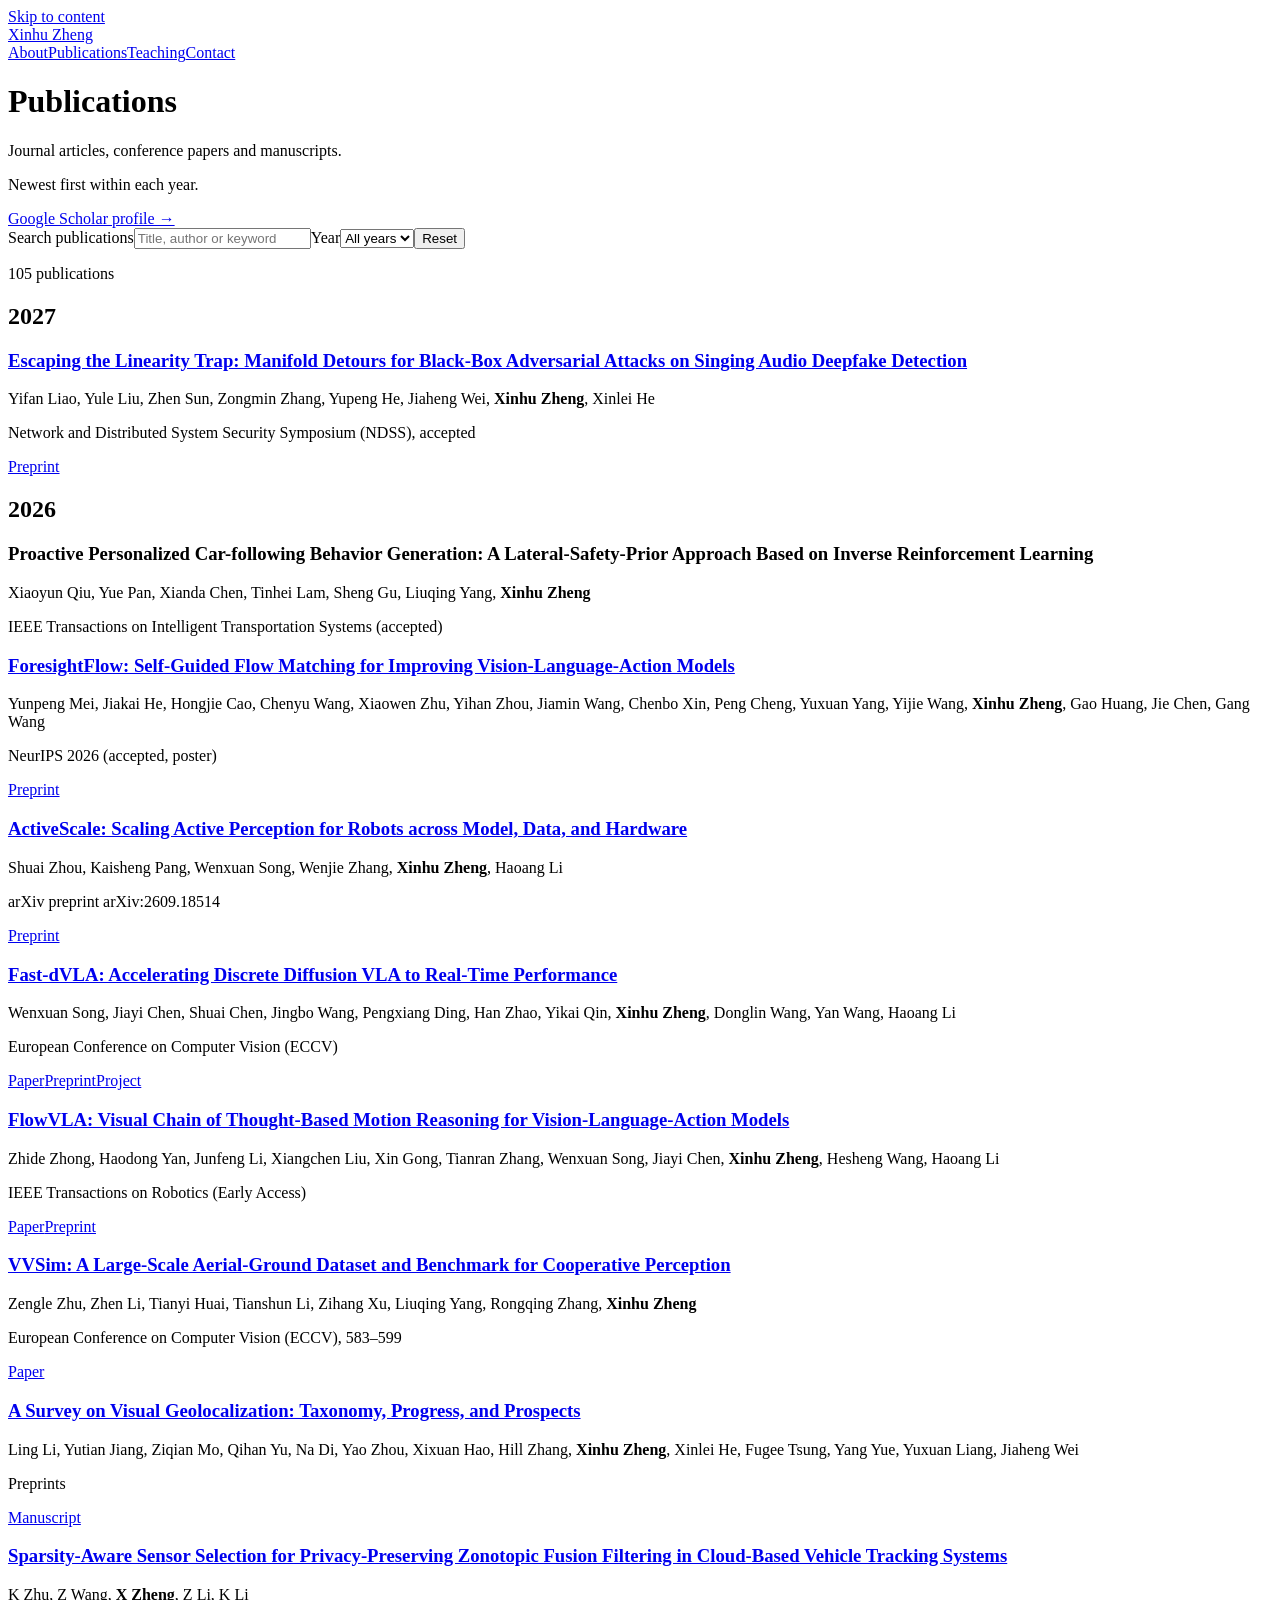
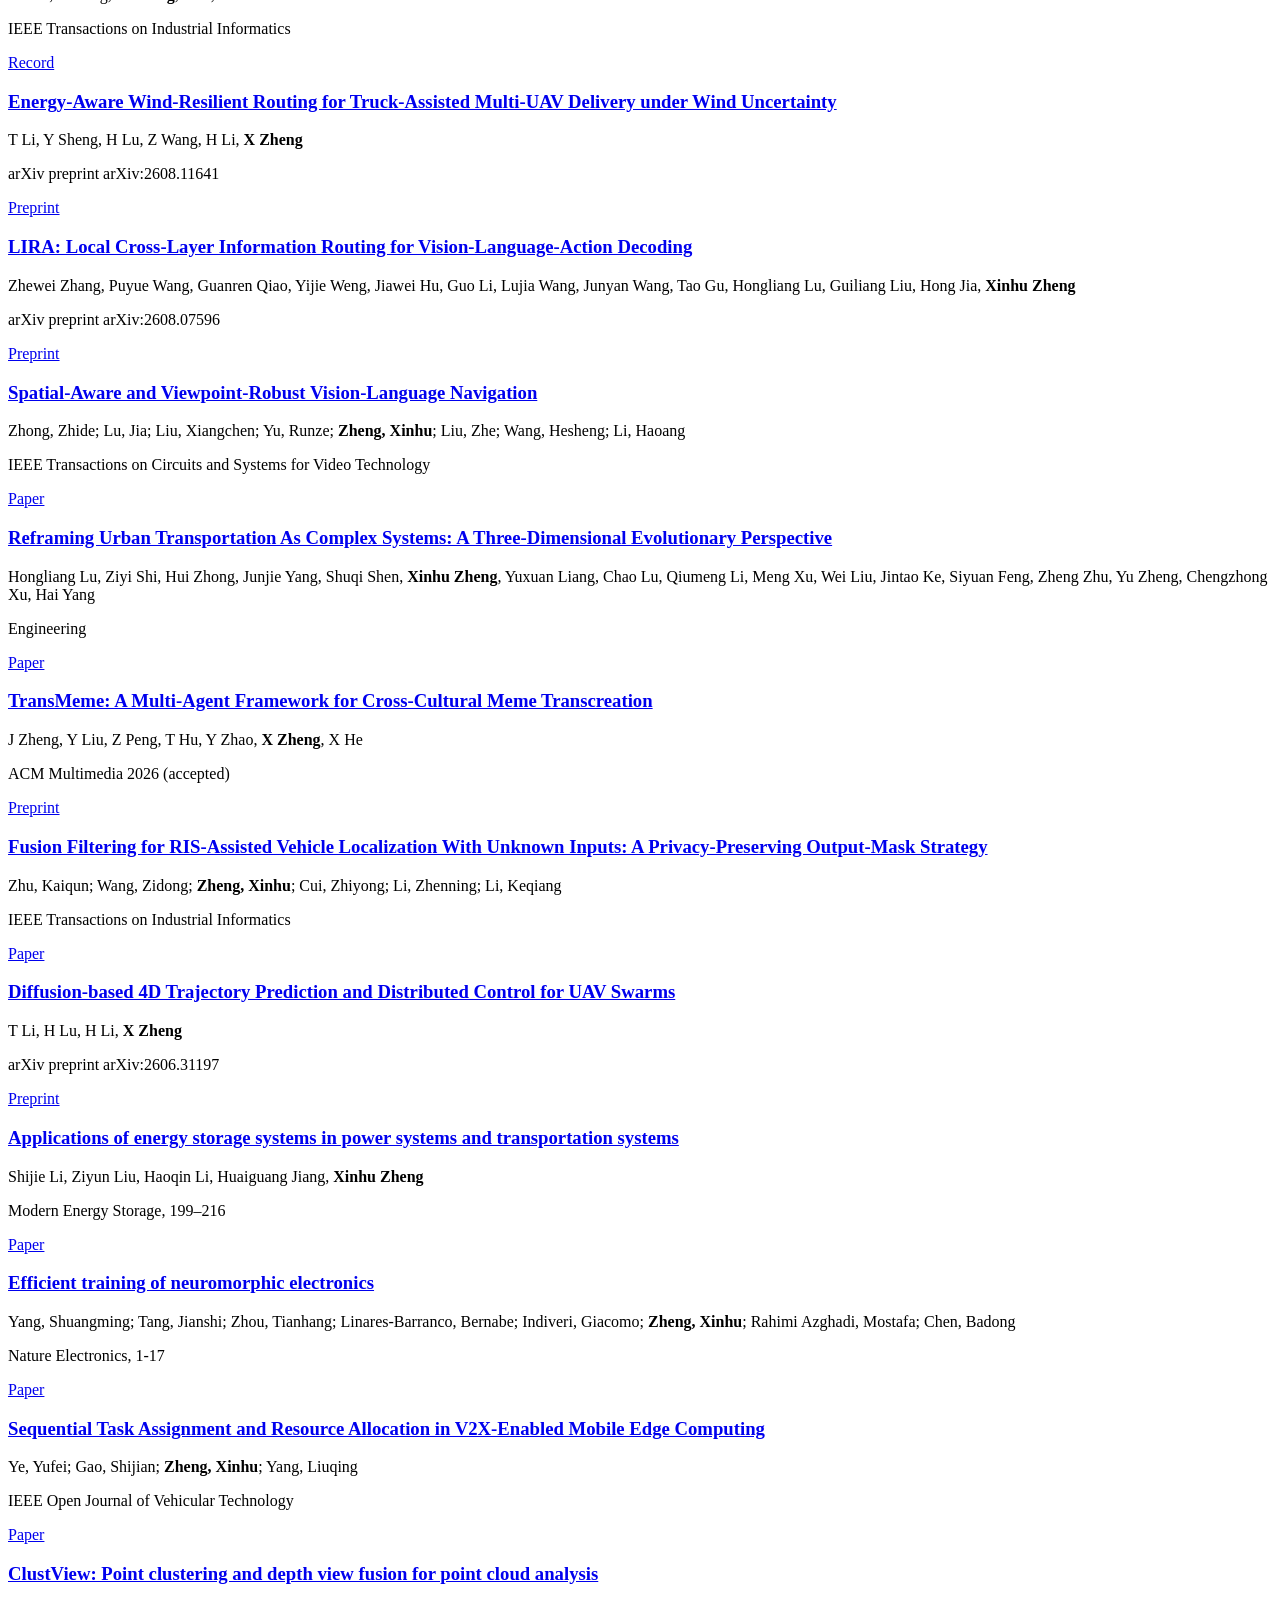
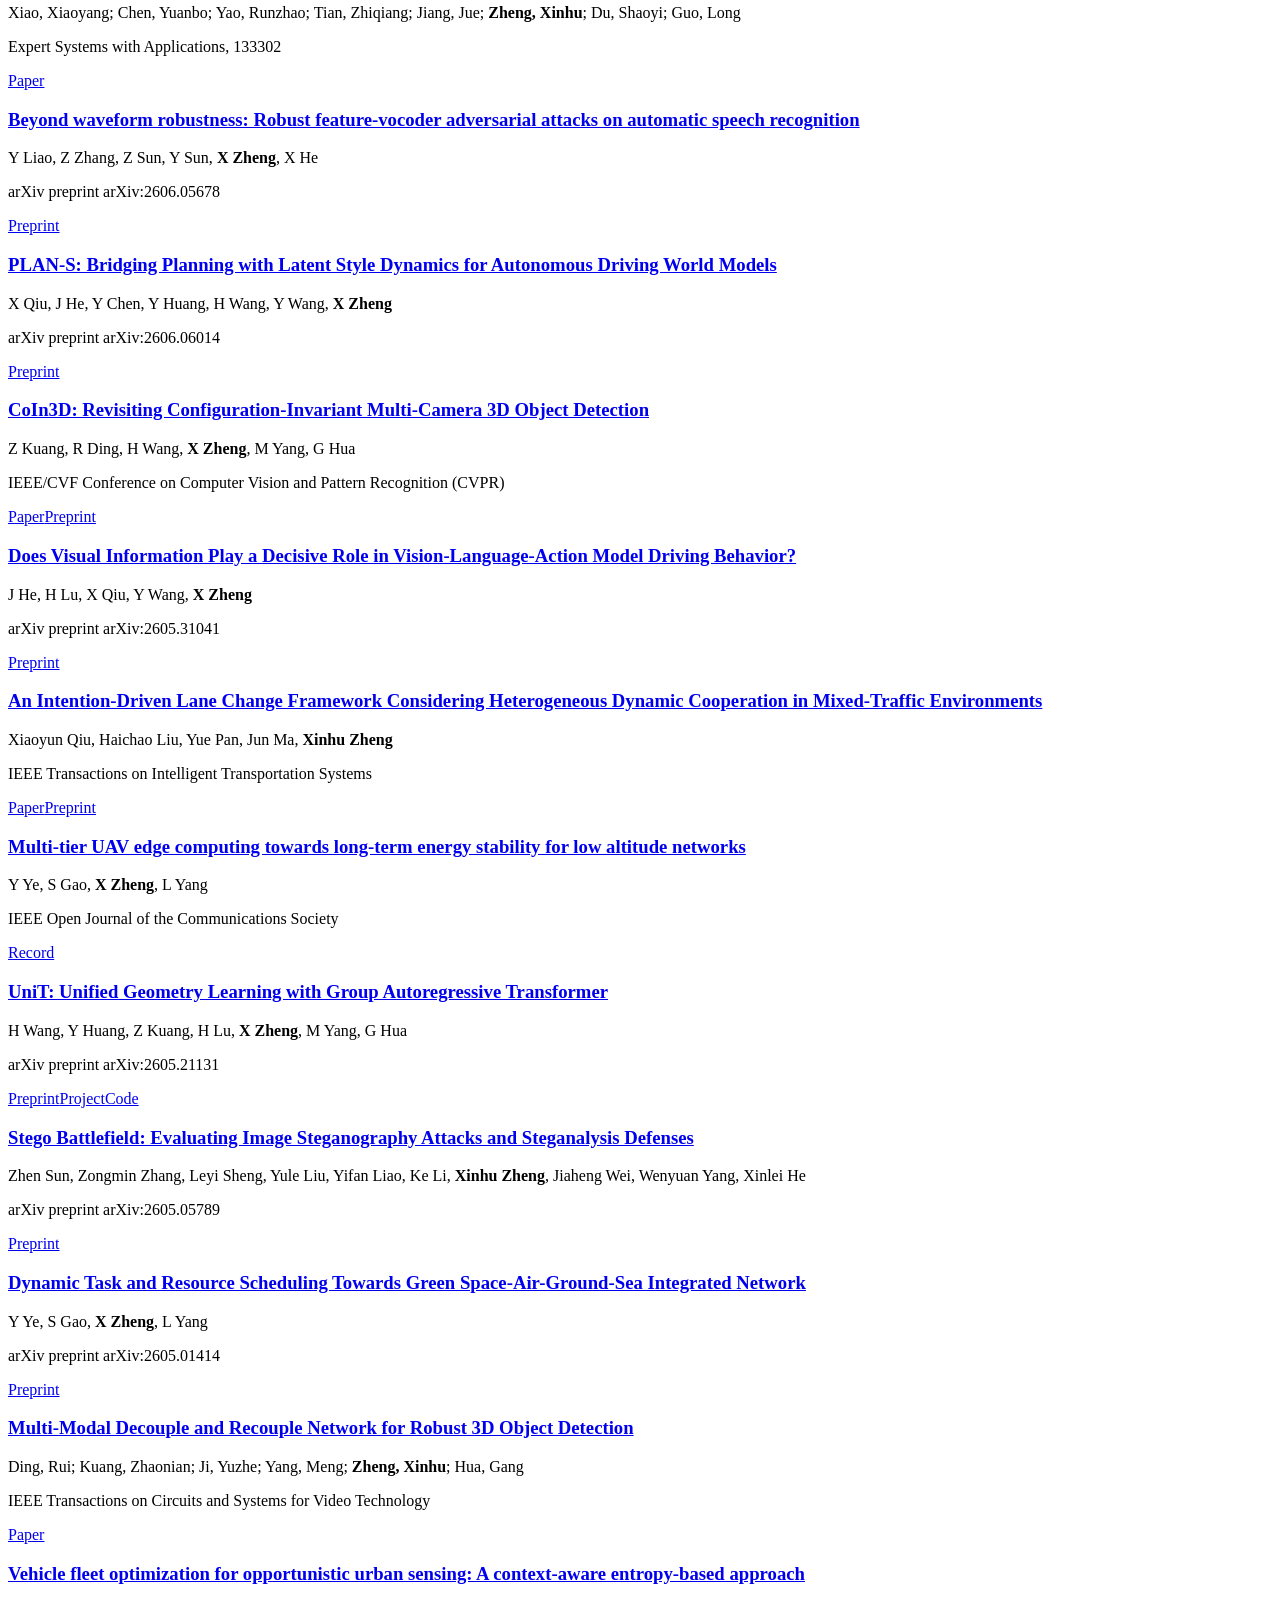
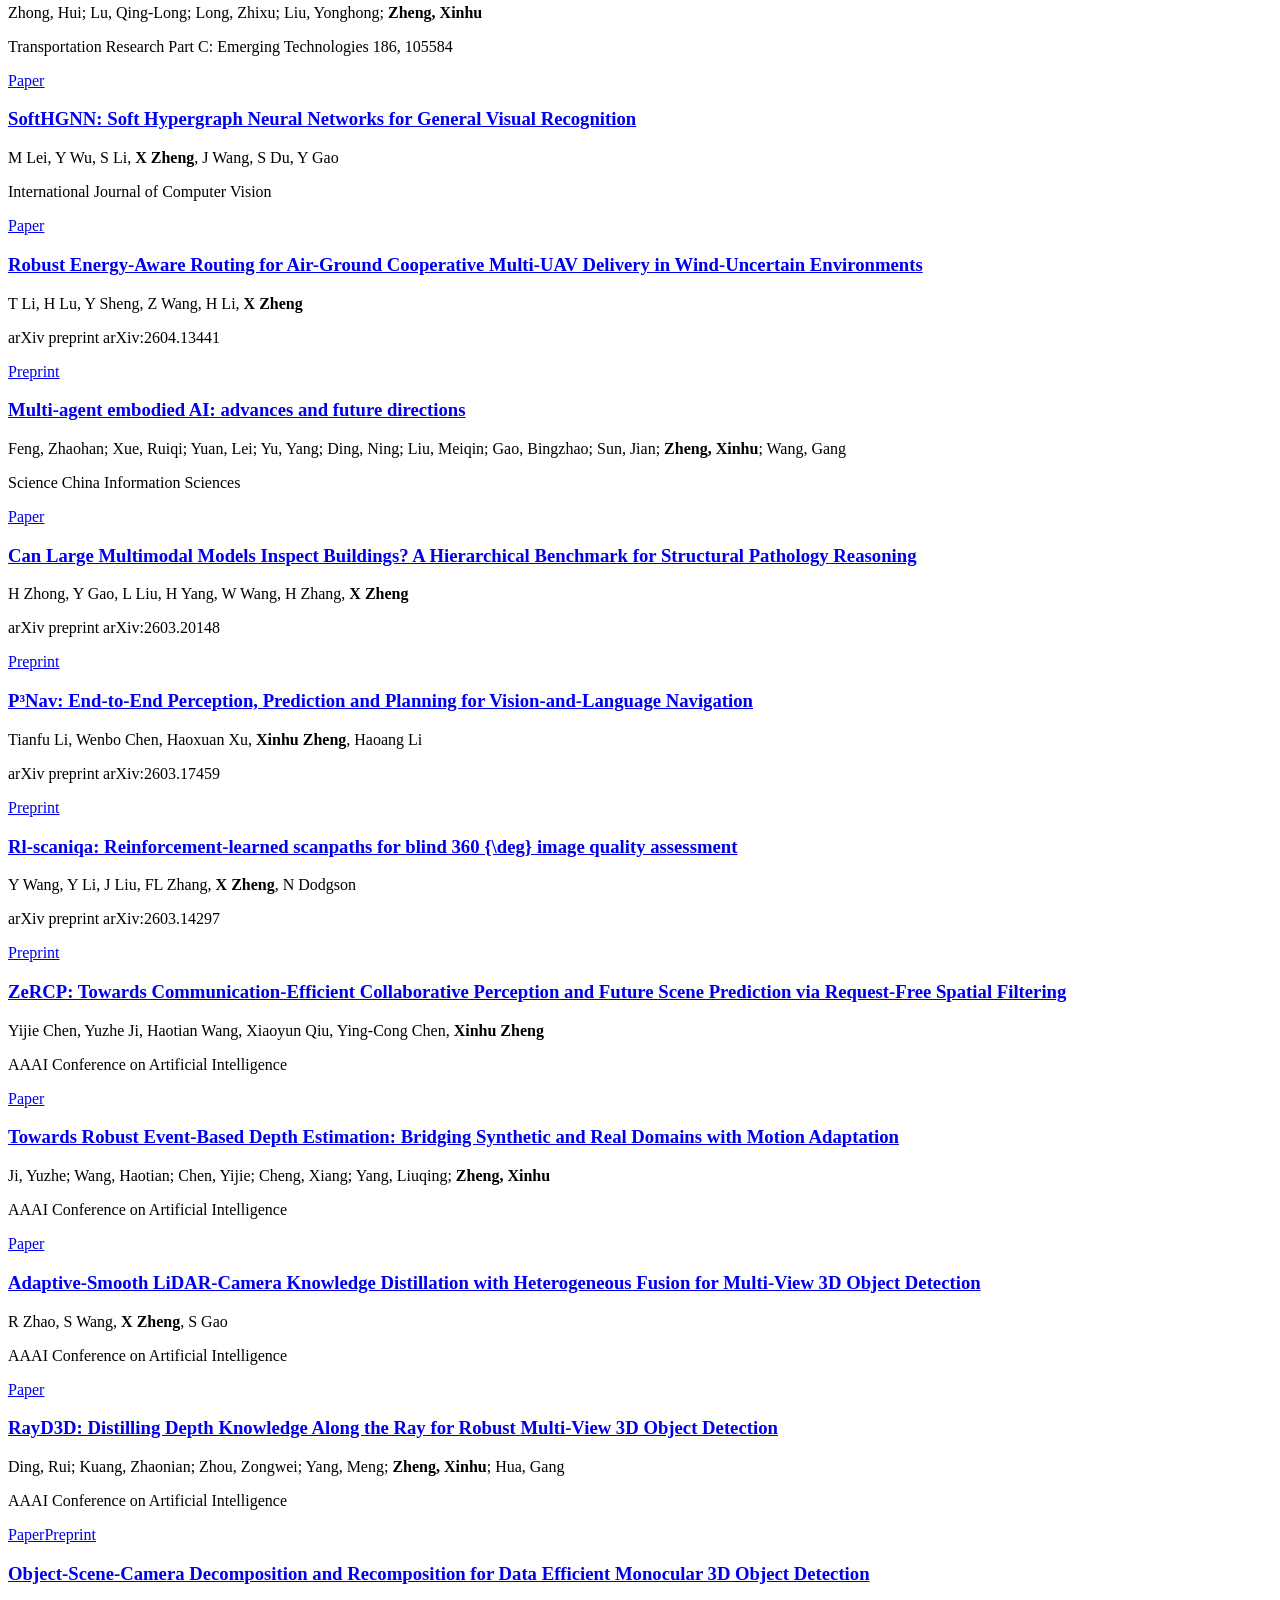
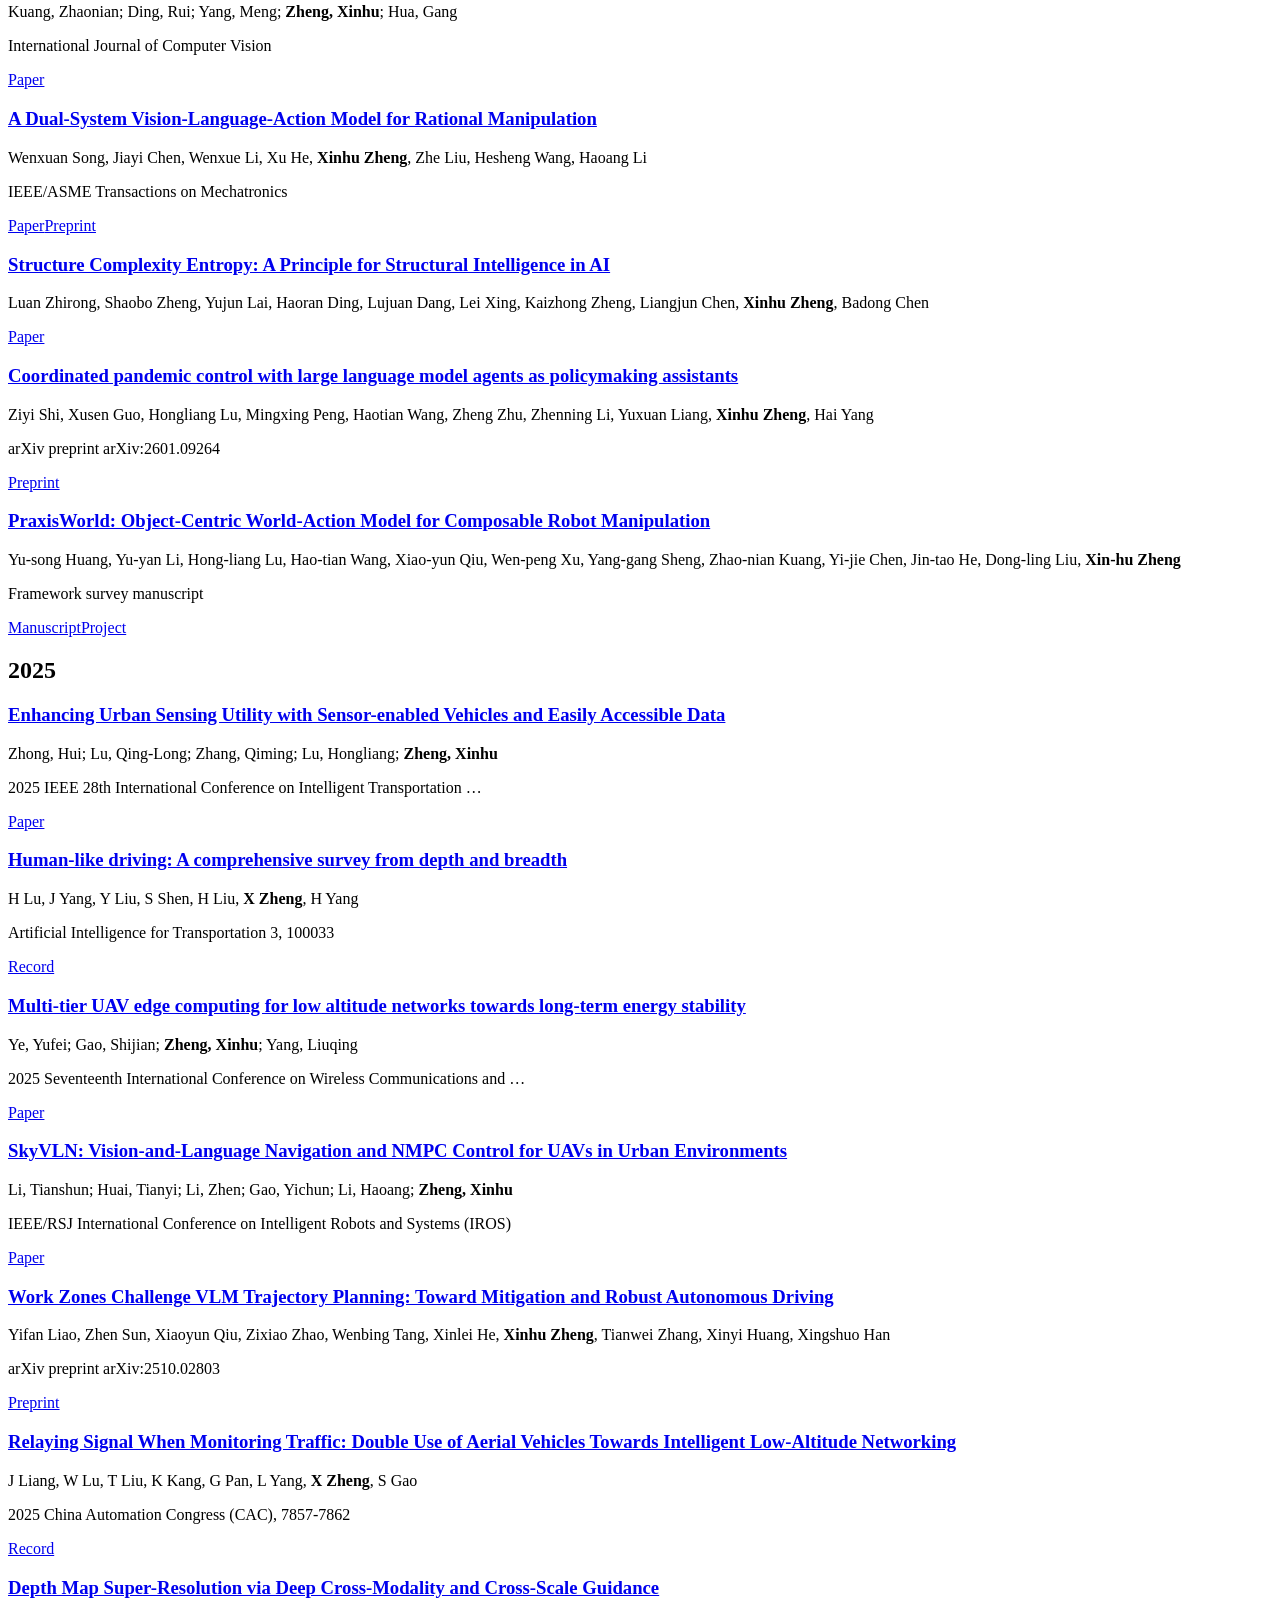
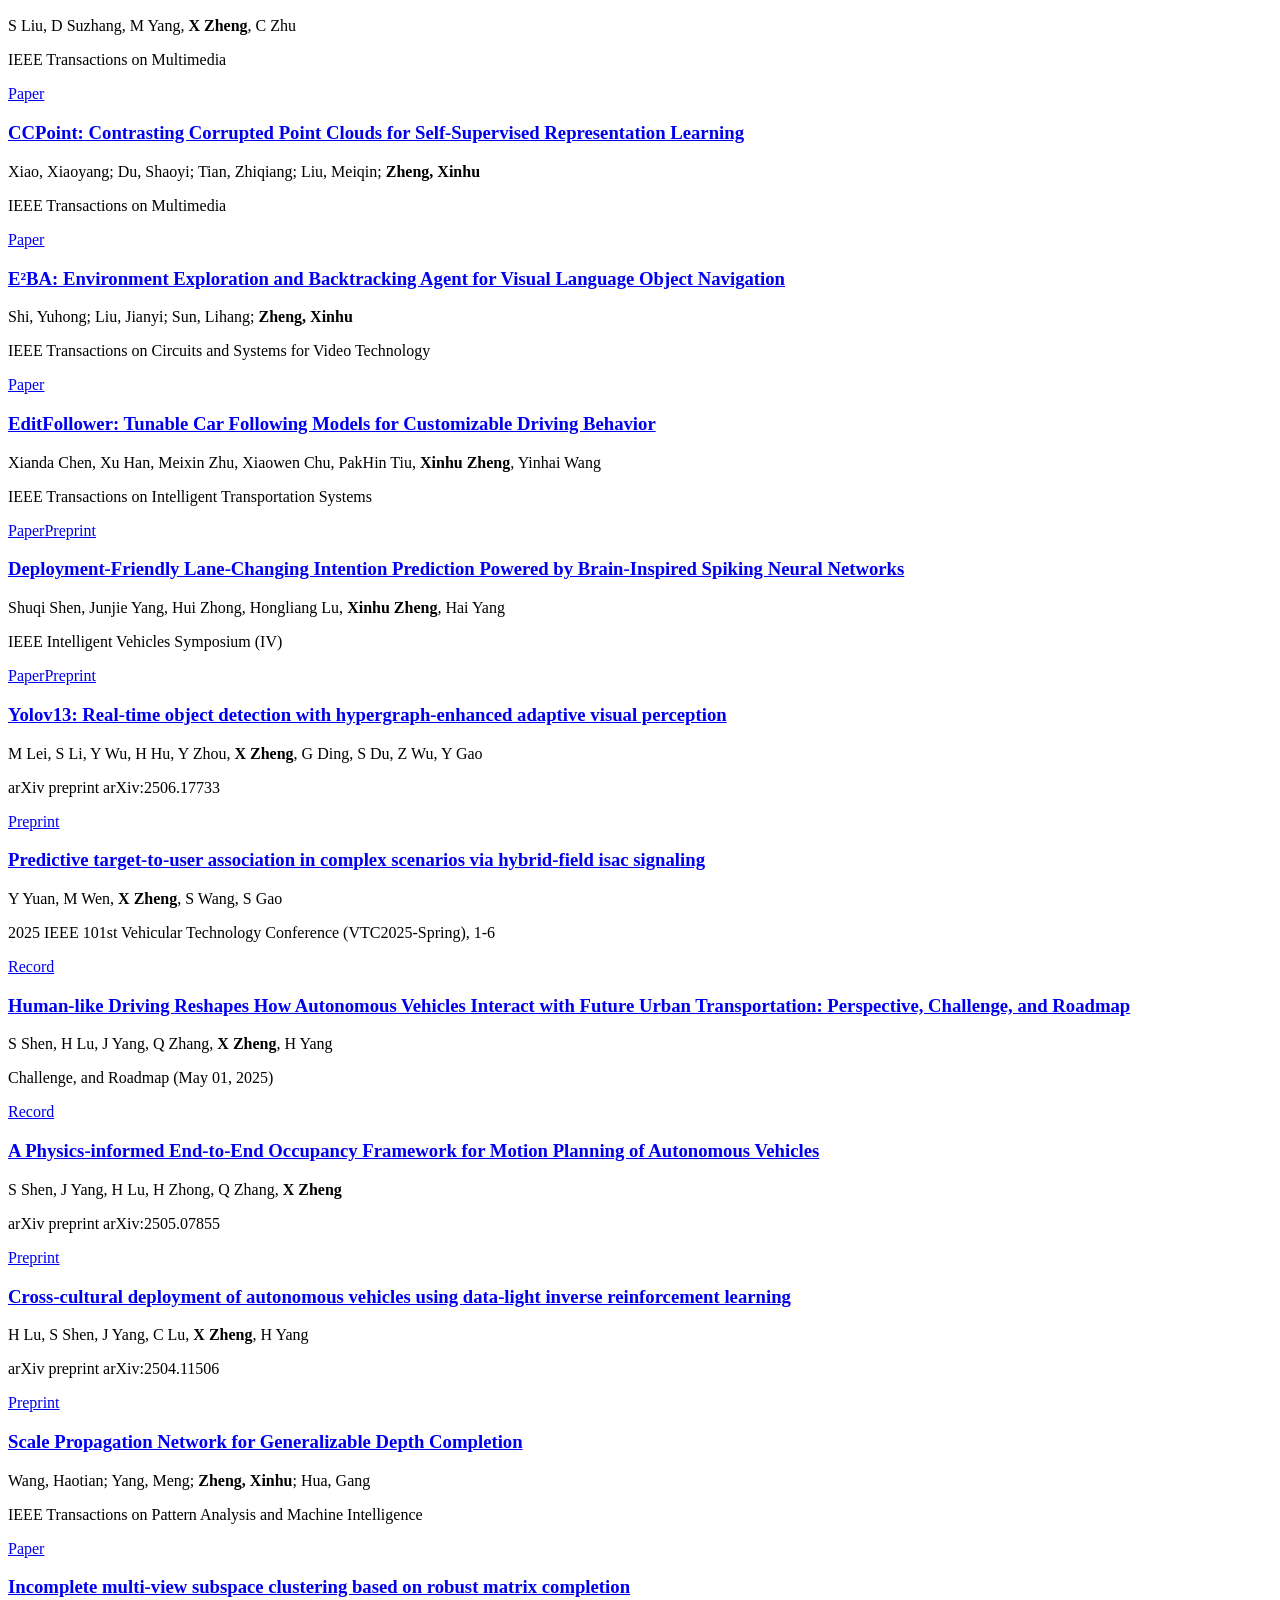
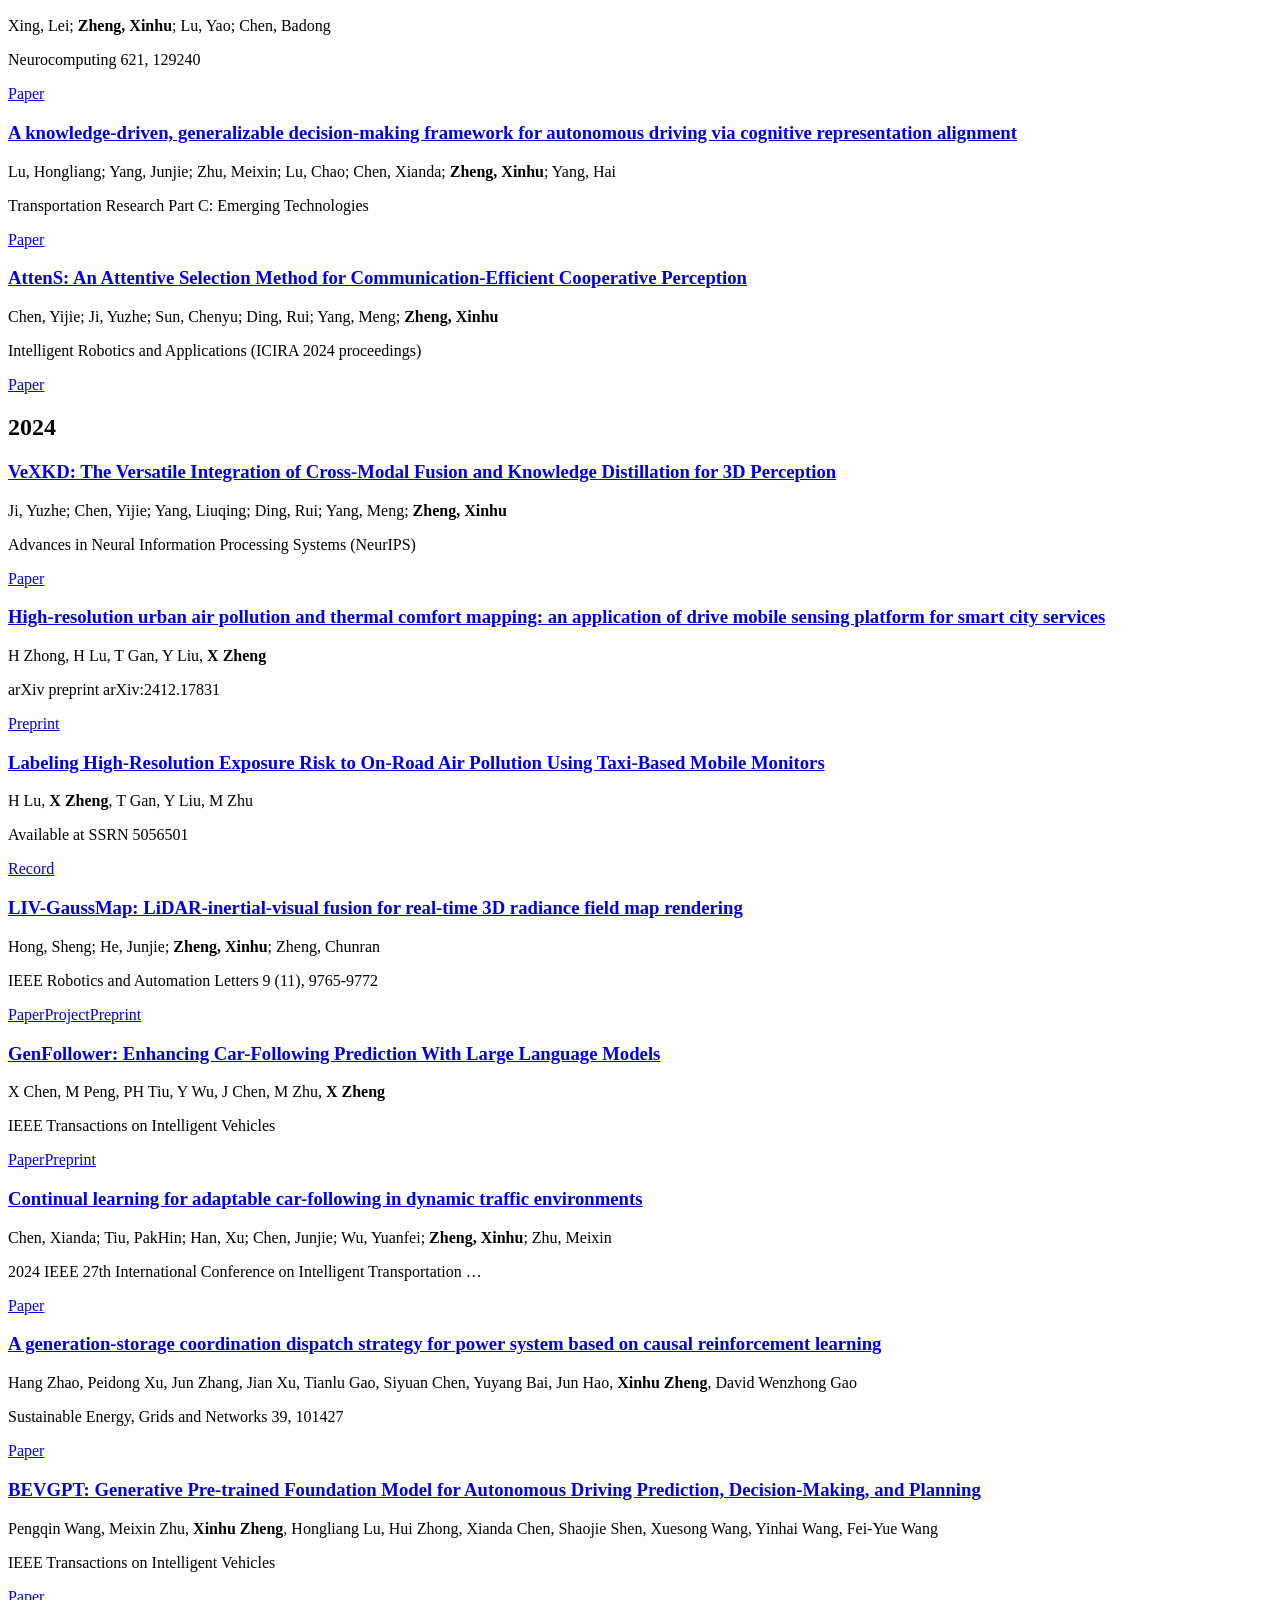
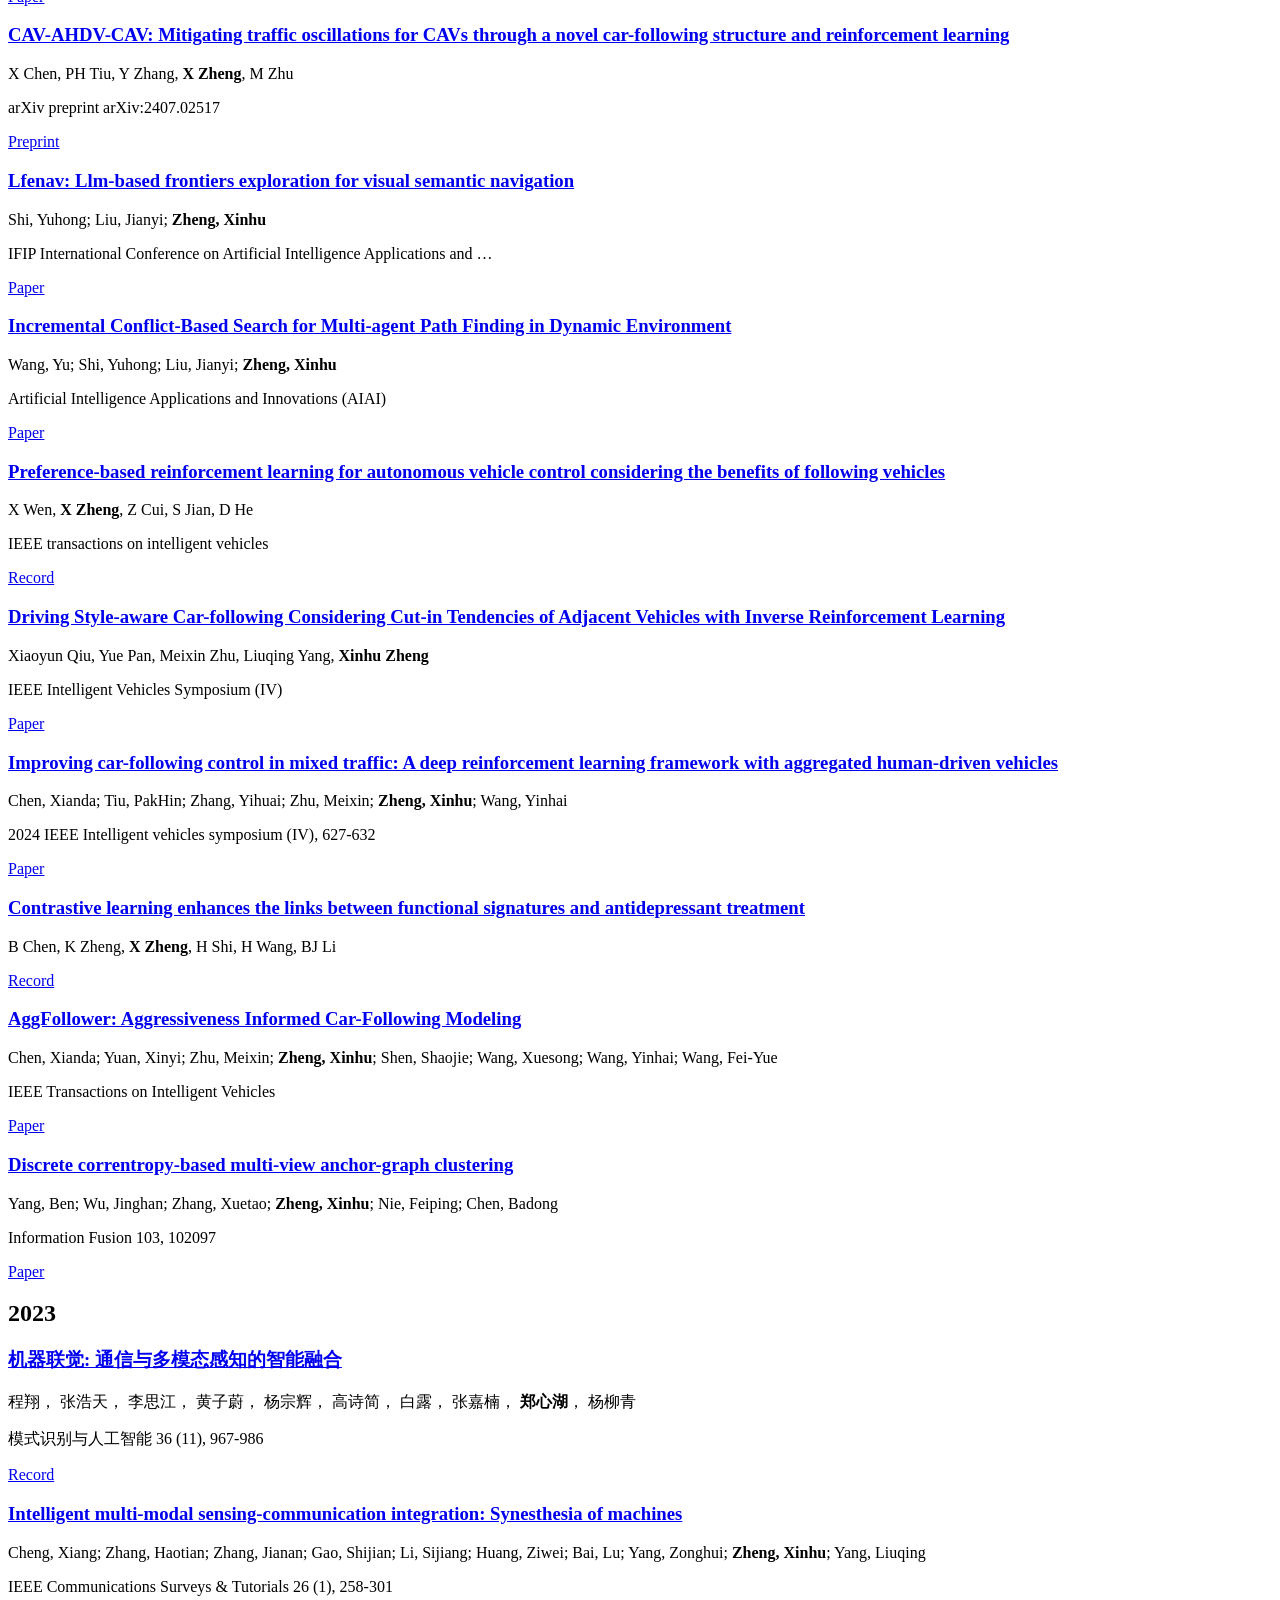
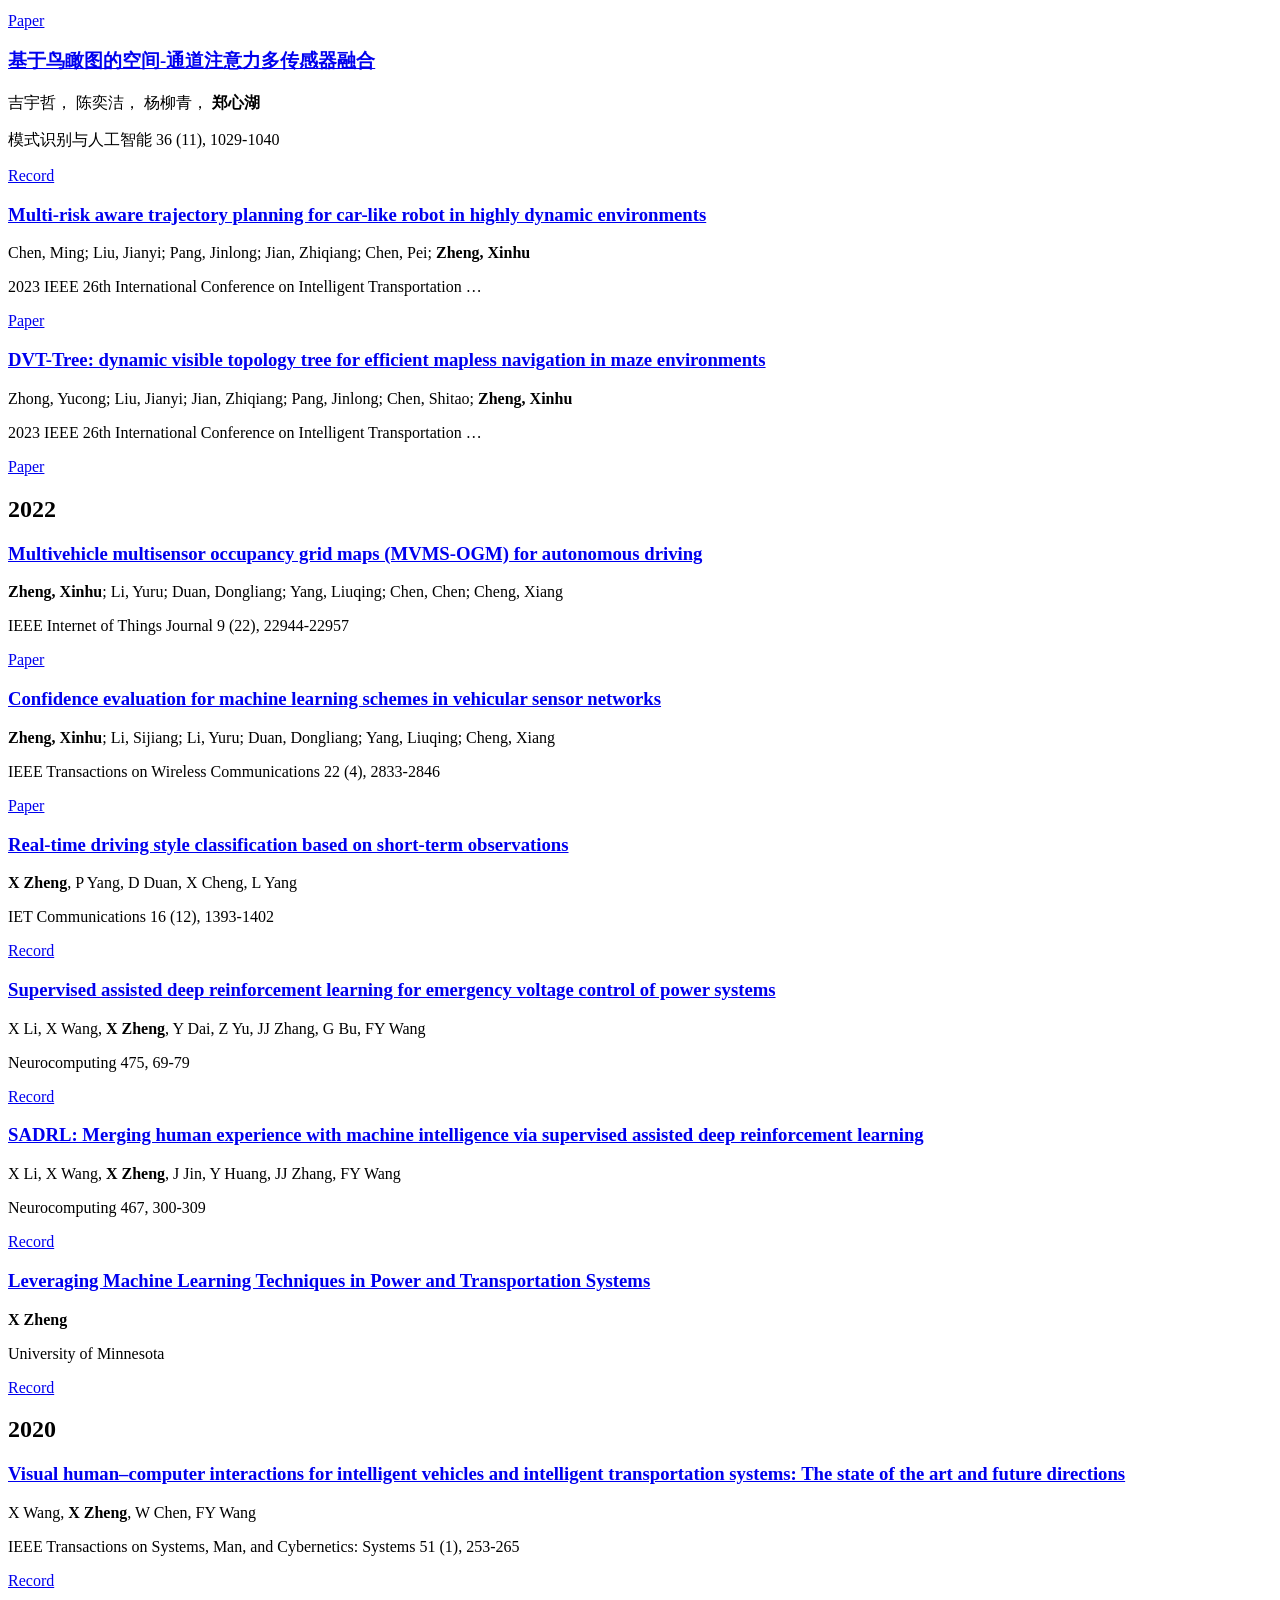
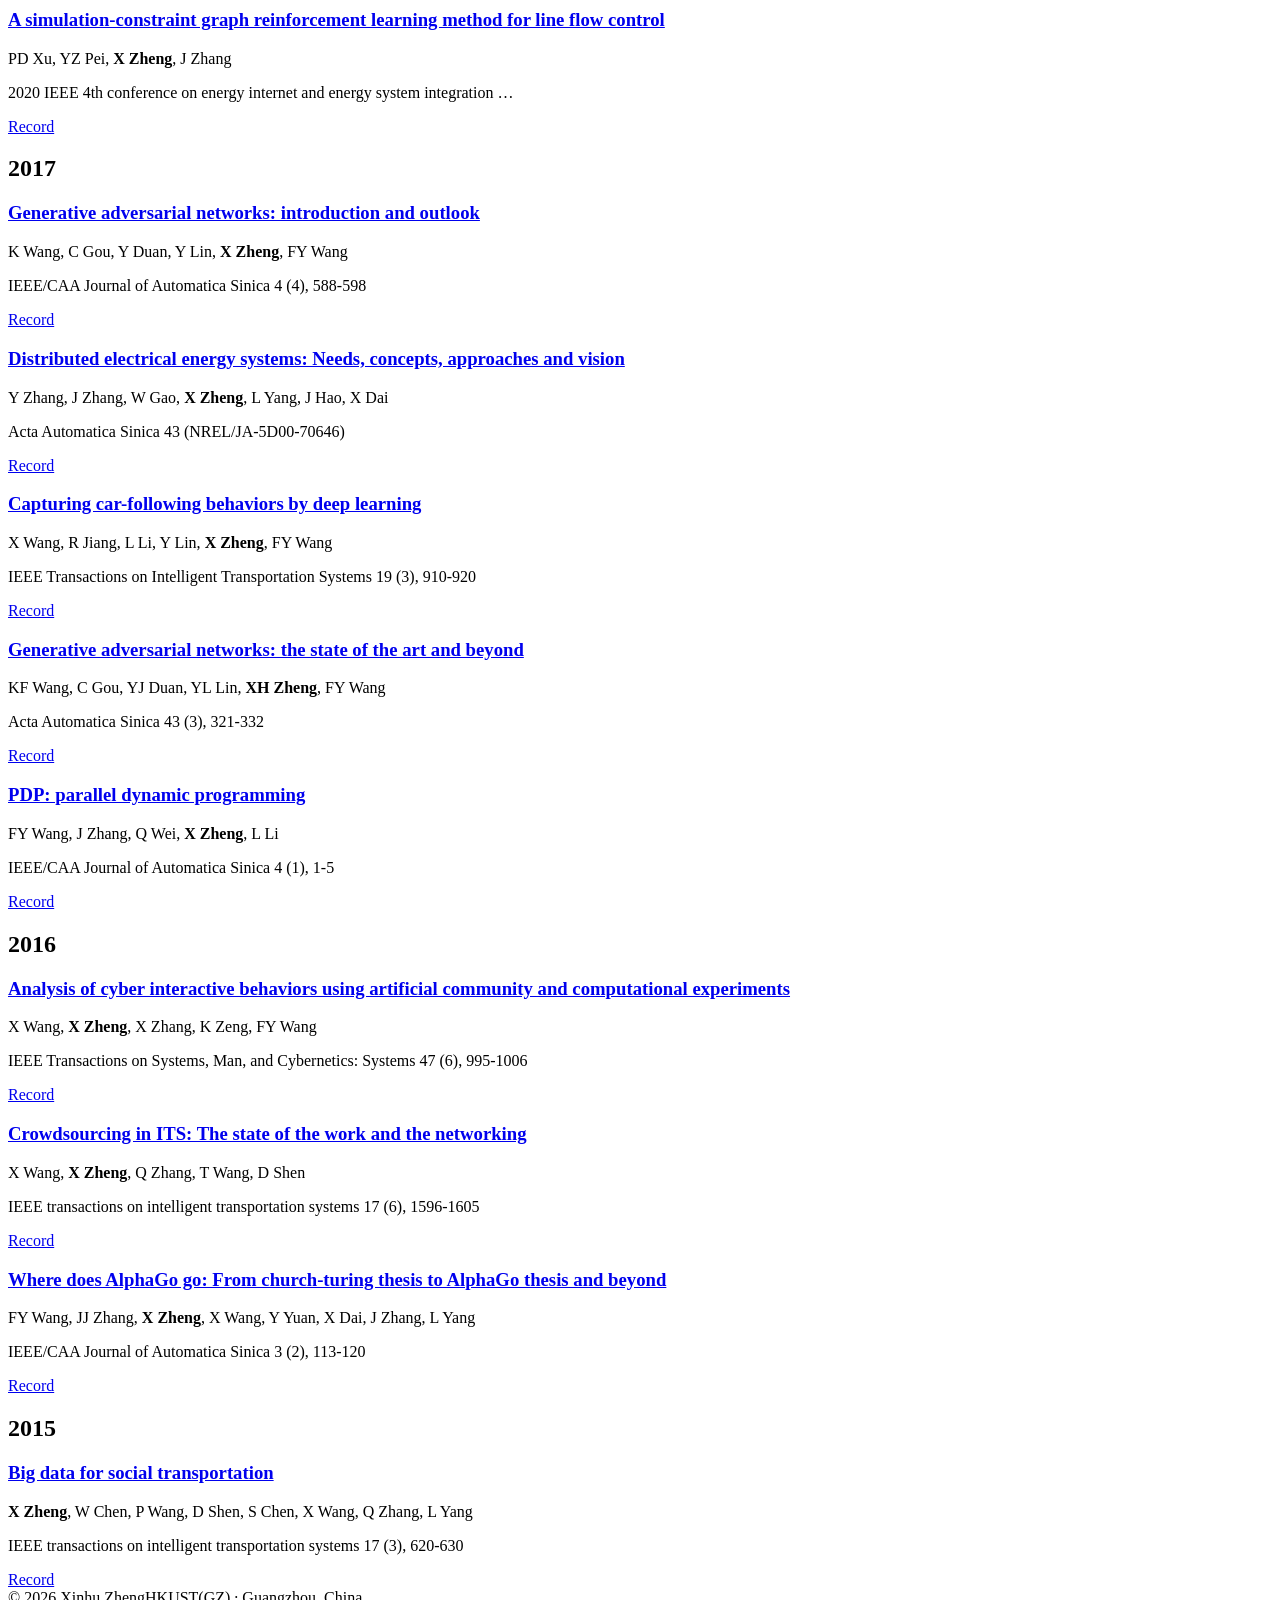
==== commit 57148c25: "Deploy OMEGA-HKUSTGZ/xinhu-zheng-site@4ef8a797efa2a6a2eea3d25e51e0d296ff06ff1d" ====
--- a/publications/index.html
+++ b/publications/index.html
@@ -1,5 +1,5 @@
-<!DOCTYPE html><html lang="en"><head><meta charset="UTF-8"><meta name="viewport" content="width=device-width, initial-scale=1"><meta name="description" content="Xinhu Zheng is an Assistant Professor at HKUST(GZ). He leads OMEGA Lab (Omnimodal Multi-Embodiment Generalist Agents). His research includes autonomous driving, connected intelligence and embodied AI."><meta name="theme-color" content="#ffffff"><meta name="robots" content="index, follow"><link rel="canonical" href="https://omega-hkustgz.github.io/xinhu/publications/"><meta property="og:url" content="https://omega-hkustgz.github.io/xinhu/publications/"><meta property="og:title" content="Publications | Xinhu Zheng"><meta property="og:description" content="Xinhu Zheng is an Assistant Professor at HKUST(GZ). He leads OMEGA Lab (Omnimodal Multi-Embodiment Generalist Agents). His research includes autonomous driving, connected intelligence and embodied AI."><link rel="icon" type="image/svg+xml" href="/xinhu/favicon.svg"><title>Publications | Xinhu Zheng</title><link rel="stylesheet" href="/xinhu/_astro/Layout.CLR5fIZv.css"></head><body><a class="skip-link" href="#main">Skip to content</a><header class="site-header shell"><a class="site-name" href="/xinhu/">Xinhu Zheng</a><nav aria-label="Main navigation"><a href="/xinhu/#about">About</a><a href="/xinhu/publications/" aria-current="page">Publications</a><a href="/xinhu/#teaching">Teaching</a><a href="/xinhu/#contact">Contact</a></nav></header><main id="main" class="shell"><header class="page-intro"><h1>Publications</h1><p>Journal articles, conference papers and manuscripts.</p><a href="https://scholar.google.com/citations?user=Wbaj4bAAAAAJ&amp;hl=en" target="_blank" rel="noreferrer">Google Scholar profile →</a></header><form class="publication-filters" role="search" aria-label="Filter publications" onsubmit="return false"><label>Search publications<input id="publication-search" type="search" placeholder="Title, author or keyword" autocomplete="off"></label><label>Year<select id="publication-year"><option value="all">All years</option><option value="2027">2027</option><option value="2026">2026</option><option value="2025">2025</option><option value="2024">2024</option><option value="2023">2023</option><option value="2022">2022</option><option value="2020">2020</option><option value="2017">2017</option><option value="2016">2016</option><option value="2015">2015</option><option value="unknown">Year not listed</option></select></label><button type="reset">Reset</button></form><noscript><style>
+<!DOCTYPE html><html lang="en"><head><meta charset="UTF-8"><meta name="viewport" content="width=device-width, initial-scale=1"><meta name="description" content="Xinhu Zheng is an Assistant Professor at HKUST(GZ). He leads OMEGA Lab (Omnimodal Multi-Embodiment Generalist Agents). His research includes autonomous driving, connected intelligence and embodied AI."><meta name="theme-color" content="#ffffff"><meta name="robots" content="index, follow"><link rel="canonical" href="https://omega-hkustgz.github.io/xinhu/publications/"><meta property="og:url" content="https://omega-hkustgz.github.io/xinhu/publications/"><meta property="og:title" content="Publications | Xinhu Zheng"><meta property="og:description" content="Xinhu Zheng is an Assistant Professor at HKUST(GZ). He leads OMEGA Lab (Omnimodal Multi-Embodiment Generalist Agents). His research includes autonomous driving, connected intelligence and embodied AI."><link rel="icon" type="image/svg+xml" href="/xinhu/favicon.svg"><title>Publications | Xinhu Zheng</title><link rel="stylesheet" href="/xinhu/_astro/Layout.CLR5fIZv.css"></head><body><a class="skip-link" href="#main">Skip to content</a><header class="site-header shell"><a class="site-name" href="/xinhu/">Xinhu Zheng</a><nav aria-label="Main navigation"><a href="/xinhu/#about">About</a><a href="/xinhu/publications/" aria-current="page">Publications</a><a href="/xinhu/#teaching">Teaching</a><a href="/xinhu/#contact">Contact</a></nav></header><main id="main" class="shell"><header class="page-intro"><h1>Publications</h1><p>Journal articles, conference papers and manuscripts.</p><p>Newest first within each year.</p><a href="https://scholar.google.com/citations?user=Wbaj4bAAAAAJ&amp;hl=en" target="_blank" rel="noreferrer">Google Scholar profile →</a></header><form class="publication-filters" role="search" aria-label="Filter publications" onsubmit="return false"><label>Search publications<input id="publication-search" type="search" placeholder="Title, author or keyword" autocomplete="off"></label><label>Year<select id="publication-year"><option value="all">All years</option><option value="2027">2027</option><option value="2026">2026</option><option value="2025">2025</option><option value="2024">2024</option><option value="2023">2023</option><option value="2022">2022</option><option value="2020">2020</option><option value="2017">2017</option><option value="2016">2016</option><option value="2015">2015</option></select></label><button type="reset">Reset</button></form><noscript><style>
       .publication-filters {
         display: none;
       }
-    </style></noscript><p class="record-count" role="status" aria-live="polite"><span id="result-count">105 publications</span></p><p class="empty-results" id="empty-results" hidden>No matching publications. Try another title, author or year.</p><section class="year-group" data-year-group aria-labelledby="year-2027"><h2 id="year-2027">2027</h2><div><article class="paper" id="publication-Wbaj4bAAAAAJ:4MWp96NkSFoC" data-paper data-year="2027" data-search="escaping the linearity trap: manifold detours for black-box adversarial attacks on singing audio deepfake detection yifan liao, yule liu, zhen sun, zongmin zhang, yupeng he, jiaheng wei, xinhu zheng, xinlei he network and distributed system security symposium (ndss), accepted "><div class="paper-body"><h3><a href="https://arxiv.org/abs/2605.30366" target="_blank" rel="noreferrer">Escaping the Linearity Trap: Manifold Detours for Black-Box Adversarial Attacks on Singing Audio Deepfake Detection</a></h3><p class="paper-authors">Yifan Liao, Yule Liu, Zhen Sun, Zongmin Zhang, Yupeng He, Jiaheng Wei, <strong>Xinhu Zheng</strong>, Xinlei He</p><p class="paper-venue">Network and Distributed System Security Symposium (NDSS), accepted</p><div class="paper-links"><a href="https://arxiv.org/abs/2605.30366" target="_blank" rel="noreferrer">Preprint</a></div></div></article></div></section><section class="year-group" data-year-group aria-labelledby="year-2026"><h2 id="year-2026">2026</h2><div><article class="paper" id="publication-Wbaj4bAAAAAJ:evX43VCCuoAC" data-paper data-year="2026" data-search="a dual-system vision-language-action model for rational manipulation wenxuan song, jiayi chen, wenxue li, xu he, xinhu zheng, zhe liu, hesheng wang, haoang li ieee/asme transactions on mechatronics rationalvla connects high-level vision-language reasoning with a low-level manipulation policy. it learns to execute unfamiliar, feasible instructions and reject commands that do not fit the scene, evaluated through the rama benchmark and real-robot trials."><div class="paper-body"><h3><a href="https://ieeexplore.ieee.org/document/11399253/" target="_blank" rel="noreferrer">A Dual-System Vision-Language-Action Model for Rational Manipulation</a></h3><p class="paper-authors">Wenxuan Song, Jiayi Chen, Wenxue Li, Xu He, <strong>Xinhu Zheng</strong>, Zhe Liu, Hesheng Wang, Haoang Li</p><p class="paper-venue">IEEE/ASME Transactions on Mechatronics</p><div class="paper-links"><a href="https://ieeexplore.ieee.org/document/11399253/" target="_blank" rel="noreferrer">Paper</a><a href="https://arxiv.org/abs/2506.10826" target="_blank" rel="noreferrer">Preprint</a></div></div></article><article class="paper" id="publication-Wbaj4bAAAAAJ:b1wdh0AR-JQC" data-paper data-year="2026" data-search="a survey on visual geolocalization: taxonomy, progress, and prospects ling li, yutian jiang, ziqian mo, qihan yu, na di, yao zhou, xixuan hao, hill zhang, xinhu zheng, xinlei he, fugee tsung, yang yue, yuxuan liang, jiaheng wei preprints "><div class="paper-body"><h3><a href="https://www.preprints.org/manuscript/202609.0833" target="_blank" rel="noreferrer">A Survey on Visual Geolocalization: Taxonomy, Progress, and Prospects</a></h3><p class="paper-authors">Ling Li, Yutian Jiang, Ziqian Mo, Qihan Yu, Na Di, Yao Zhou, Xixuan Hao, Hill Zhang, <strong>Xinhu Zheng</strong>, Xinlei He, Fugee Tsung, Yang Yue, Yuxuan Liang, Jiaheng Wei</p><p class="paper-venue">Preprints</p><div class="paper-links"><a href="https://www.preprints.org/manuscript/202609.0833" target="_blank" rel="noreferrer">Manuscript</a></div></div></article><article class="paper" id="publication-Wbaj4bAAAAAJ:MLfJN-KU85MC" data-paper data-year="2026" data-search="activescale: scaling active perception for robots across model, data, and hardware shuai zhou, kaisheng pang, wenxuan song, wenjie zhang, xinhu zheng, haoang li arxiv preprint arxiv:2609.18514 "><div class="paper-body"><h3><a href="https://arxiv.org/abs/2609.18514" target="_blank" rel="noreferrer">ActiveScale: Scaling Active Perception for Robots across Model, Data, and Hardware</a></h3><p class="paper-authors">Shuai Zhou, Kaisheng Pang, Wenxuan Song, Wenjie Zhang, <strong>Xinhu Zheng</strong>, Haoang Li</p><p class="paper-venue">arXiv preprint arXiv:2609.18514</p><div class="paper-links"><a href="https://arxiv.org/abs/2609.18514" target="_blank" rel="noreferrer">Preprint</a></div></div></article><article class="paper" id="publication-Wbaj4bAAAAAJ:VLnqNzywnoUC" data-paper data-year="2026" data-search="adaptive-smooth lidar-camera knowledge distillation with heterogeneous fusion for multi-view 3d object detection r zhao, s wang, x zheng, s gao aaai conference on artificial intelligence "><div class="paper-body"><h3><a href="https://doi.org/10.1609/aaai.v40i16.38323" target="_blank" rel="noreferrer">Adaptive-Smooth LiDAR-Camera Knowledge Distillation with Heterogeneous Fusion for Multi-View 3D Object Detection</a></h3><p class="paper-authors">R Zhao, S Wang, <strong>X Zheng</strong>, S Gao</p><p class="paper-venue">AAAI Conference on Artificial Intelligence</p><div class="paper-links"><a href="https://doi.org/10.1609/aaai.v40i16.38323" target="_blank" rel="noreferrer">Paper</a></div></div></article><article class="paper" id="publication-Wbaj4bAAAAAJ:_Ybze24A_UAC" data-paper data-year="2026" data-search="an intention-driven lane change framework considering heterogeneous dynamic cooperation in mixed-traffic environments xiaoyun qiu, haichao liu, yue pan, jun ma, xinhu zheng ieee transactions on intelligent transportation systems "><div class="paper-body"><h3><a href="https://doi.org/10.1109/TITS.2026.3690192" target="_blank" rel="noreferrer">An Intention-Driven Lane Change Framework Considering Heterogeneous Dynamic Cooperation in Mixed-Traffic Environments</a></h3><p class="paper-authors">Xiaoyun Qiu, Haichao Liu, Yue Pan, Jun Ma, <strong>Xinhu Zheng</strong></p><p class="paper-venue">IEEE Transactions on Intelligent Transportation Systems</p><div class="paper-links"><a href="https://doi.org/10.1109/TITS.2026.3690192" target="_blank" rel="noreferrer">Paper</a><a href="https://arxiv.org/abs/2509.22550" target="_blank" rel="noreferrer">Preprint</a></div></div></article><article class="paper" id="publication-Wbaj4bAAAAAJ:tuHXwOkdijsC" data-paper data-year="2026" data-search="applications of energy storage systems in power systems and transportation systems shijie li, ziyun liu, haoqin li, huaiguang jiang, xinhu zheng modern energy storage, 199–216 "><div class="paper-body"><h3><a href="https://doi.org/10.1016/B978-0-32-395419-8.00012-X" target="_blank" rel="noreferrer">Applications of energy storage systems in power systems and transportation systems</a></h3><p class="paper-authors">Shijie Li, Ziyun Liu, Haoqin Li, Huaiguang Jiang, <strong>Xinhu Zheng</strong></p><p class="paper-venue">Modern Energy Storage, 199–216</p><div class="paper-links"><a href="https://doi.org/10.1016/B978-0-32-395419-8.00012-X" target="_blank" rel="noreferrer">Paper</a></div></div></article><article class="paper" id="publication-Wbaj4bAAAAAJ:EYYDruWGBe4C" data-paper data-year="2026" data-search="beyond waveform robustness: robust feature-vocoder adversarial attacks on automatic speech recognition y liao, z zhang, z sun, y sun, x zheng, x he arxiv preprint arxiv:2606.05678 "><div class="paper-body"><h3><a href="https://arxiv.org/abs/2606.05678" target="_blank" rel="noreferrer">Beyond waveform robustness: Robust feature-vocoder adversarial attacks on automatic speech recognition</a></h3><p class="paper-authors">Y Liao, Z Zhang, Z Sun, Y Sun, <strong>X Zheng</strong>, X He</p><p class="paper-venue">arXiv preprint arXiv:2606.05678</p><div class="paper-links"><a href="https://arxiv.org/abs/2606.05678" target="_blank" rel="noreferrer">Preprint</a></div></div></article><article class="paper" id="publication-Wbaj4bAAAAAJ:nrtMV_XWKgEC" data-paper data-year="2026" data-search="can large multimodal models inspect buildings? a hierarchical benchmark for structural pathology reasoning h zhong, y gao, l liu, h yang, w wang, h zhang, x zheng arxiv preprint arxiv:2603.20148 "><div class="paper-body"><h3><a href="https://arxiv.org/abs/2603.20148" target="_blank" rel="noreferrer">Can Large Multimodal Models Inspect Buildings? A Hierarchical Benchmark for Structural Pathology Reasoning</a></h3><p class="paper-authors">H Zhong, Y Gao, L Liu, H Yang, W Wang, H Zhang, <strong>X Zheng</strong></p><p class="paper-venue">arXiv preprint arXiv:2603.20148</p><div class="paper-links"><a href="https://arxiv.org/abs/2603.20148" target="_blank" rel="noreferrer">Preprint</a></div></div></article><article class="paper" id="publication-Wbaj4bAAAAAJ:BUYA1_V_uYcC" data-paper data-year="2026" data-search="clustview: point clustering and depth view fusion for point cloud analysis xiao, xiaoyang; chen, yuanbo; yao, runzhao; tian, zhiqiang; jiang, jue; zheng, xinhu; du, shaoyi; guo, long expert systems with applications, 133302 "><div class="paper-body"><h3><a href="https://doi.org/10.1016/j.eswa.2026.133302" target="_blank" rel="noreferrer">ClustView: Point clustering and depth view fusion for point cloud analysis</a></h3><p class="paper-authors">Xiao, Xiaoyang; Chen, Yuanbo; Yao, Runzhao; Tian, Zhiqiang; Jiang, Jue; <strong>Zheng, Xinhu</strong>; Du, Shaoyi; Guo, Long</p><p class="paper-venue">Expert Systems with Applications, 133302</p><div class="paper-links"><a href="https://doi.org/10.1016/j.eswa.2026.133302" target="_blank" rel="noreferrer">Paper</a></div></div></article><article class="paper" id="publication-Wbaj4bAAAAAJ:epqYDVWIO7EC" data-paper data-year="2026" data-search="coin3d: revisiting configuration-invariant multi-camera 3d object detection z kuang, r ding, h wang, x zheng, m yang, g hua ieee/cvf conference on computer vision and pattern recognition (cvpr) "><div class="paper-body"><h3><a href="https://openaccess.thecvf.com/content/CVPR2026/html/Kuang_CoIn3D_Revisiting_Configuration-Invariant_Multi-Camera_3D_Object_Detection_CVPR_2026_paper.html" target="_blank" rel="noreferrer">CoIn3D: Revisiting Configuration-Invariant Multi-Camera 3D Object Detection</a></h3><p class="paper-authors">Z Kuang, R Ding, H Wang, <strong>X Zheng</strong>, M Yang, G Hua</p><p class="paper-venue">IEEE/CVF Conference on Computer Vision and Pattern Recognition (CVPR)</p><div class="paper-links"><a href="https://openaccess.thecvf.com/content/CVPR2026/html/Kuang_CoIn3D_Revisiting_Configuration-Invariant_Multi-Camera_3D_Object_Detection_CVPR_2026_paper.html" target="_blank" rel="noreferrer">Paper</a><a href="https://arxiv.org/abs/2603.05042" target="_blank" rel="noreferrer">Preprint</a></div></div></article><article class="paper" id="publication-Wbaj4bAAAAAJ:BwyfMAYsbu0C" data-paper data-year="2026" data-search="coordinated pandemic control with large language model agents as policymaking assistants ziyi shi, xusen guo, hongliang lu, mingxing peng, haotian wang, zheng zhu, zhenning li, yuxuan liang, xinhu zheng, hai yang arxiv preprint arxiv:2601.09264 "><div class="paper-body"><h3><a href="https://arxiv.org/abs/2601.09264" target="_blank" rel="noreferrer">Coordinated pandemic control with large language model agents as policymaking assistants</a></h3><p class="paper-authors">Ziyi Shi, Xusen Guo, Hongliang Lu, Mingxing Peng, Haotian Wang, Zheng Zhu, Zhenning Li, Yuxuan Liang, <strong>Xinhu Zheng</strong>, Hai Yang</p><p class="paper-venue">arXiv preprint arXiv:2601.09264</p><div class="paper-links"><a href="https://arxiv.org/abs/2601.09264" target="_blank" rel="noreferrer">Preprint</a></div></div></article><article class="paper" id="publication-Wbaj4bAAAAAJ:hMsQuOkrut0C" data-paper data-year="2026" data-search="diffusion-based 4d trajectory prediction and distributed control for uav swarms t li, h lu, h li, x zheng arxiv preprint arxiv:2606.31197 axis-wise trajectory forecasts are refined with a diffusion model and connected to distributed predictive control. the framework brings prediction and closed-loop tracking together for coordinated uav flight under disturbances and modeling uncertainty."><div class="paper-body"><h3><a href="https://arxiv.org/abs/2606.31197" target="_blank" rel="noreferrer">Diffusion-based 4D Trajectory Prediction and Distributed Control for UAV Swarms</a></h3><p class="paper-authors">T Li, H Lu, H Li, <strong>X Zheng</strong></p><p class="paper-venue">arXiv preprint arXiv:2606.31197</p><div class="paper-links"><a href="https://arxiv.org/abs/2606.31197" target="_blank" rel="noreferrer">Preprint</a></div></div></article><article class="paper" id="publication-Wbaj4bAAAAAJ:vDijr-p_gm4C" data-paper data-year="2026" data-search="does visual information play a decisive role in vision-language-action model driving behavior? j he, h lu, x qiu, y wang, x zheng arxiv preprint arxiv:2605.31041 a structured visual-perturbation study examines how vla driving decisions depend on camera input. evaluations compare open-loop trajectory prediction with closed-loop driving behavior, revealing that visual grounding varies across perturbations and evaluation settings."><div class="paper-body"><h3><a href="https://arxiv.org/abs/2605.31041" target="_blank" rel="noreferrer">Does Visual Information Play a Decisive Role in Vision-Language-Action Model Driving Behavior?</a></h3><p class="paper-authors">J He, H Lu, X Qiu, Y Wang, <strong>X Zheng</strong></p><p class="paper-venue">arXiv preprint arXiv:2605.31041</p><div class="paper-links"><a href="https://arxiv.org/abs/2605.31041" target="_blank" rel="noreferrer">Preprint</a></div></div></article><article class="paper" id="publication-Wbaj4bAAAAAJ:EkHepimYqZsC" data-paper data-year="2026" data-search="dynamic task and resource scheduling towards green space-air-ground-sea integrated network y ye, s gao, x zheng, l yang arxiv preprint arxiv:2605.01414 "><div class="paper-body"><h3><a href="https://arxiv.org/abs/2605.01414" target="_blank" rel="noreferrer">Dynamic Task and Resource Scheduling Towards Green Space-Air-Ground-Sea Integrated Network</a></h3><p class="paper-authors">Y Ye, S Gao, <strong>X Zheng</strong>, L Yang</p><p class="paper-venue">arXiv preprint arXiv:2605.01414</p><div class="paper-links"><a href="https://arxiv.org/abs/2605.01414" target="_blank" rel="noreferrer">Preprint</a></div></div></article><article class="paper" id="publication-Wbaj4bAAAAAJ:ILKRHgRFtOwC" data-paper data-year="2026" data-search="efficient training of neuromorphic electronics yang, shuangming; tang, jianshi; zhou, tianhang; linares-barranco, bernabe; indiveri, giacomo; zheng, xinhu; rahimi azghadi, mostafa; chen, badong nature electronics, 1-17 "><div class="paper-body"><h3><a href="https://doi.org/10.1038/s41928-026-01631-2" target="_blank" rel="noreferrer">Efficient training of neuromorphic electronics</a></h3><p class="paper-authors">Yang, Shuangming; Tang, Jianshi; Zhou, Tianhang; Linares-Barranco, Bernabe; Indiveri, Giacomo; <strong>Zheng, Xinhu</strong>; Rahimi Azghadi, Mostafa; Chen, Badong</p><p class="paper-venue">Nature Electronics, 1-17</p><div class="paper-links"><a href="https://doi.org/10.1038/s41928-026-01631-2" target="_blank" rel="noreferrer">Paper</a></div></div></article><article class="paper" id="publication-Wbaj4bAAAAAJ:g3aElNc5_aQC" data-paper data-year="2026" data-search="energy-aware wind-resilient routing for truck-assisted multi-uav delivery under wind uncertainty t li, y sheng, h lu, z wang, h li, x zheng arxiv preprint arxiv:2608.11641 ewr plans truck-assisted uav delivery routes with an energy graph updated by wind estimates and payload state. it continually checks return feasibility, aiming to preserve enough battery energy to reach the truck or depot as conditions change."><div class="paper-body"><h3><a href="https://arxiv.org/abs/2608.11641" target="_blank" rel="noreferrer">Energy-Aware Wind-Resilient Routing for Truck-Assisted Multi-UAV Delivery under Wind Uncertainty</a></h3><p class="paper-authors">T Li, Y Sheng, H Lu, Z Wang, H Li, <strong>X Zheng</strong></p><p class="paper-venue">arXiv preprint arXiv:2608.11641</p><div class="paper-links"><a href="https://arxiv.org/abs/2608.11641" target="_blank" rel="noreferrer">Preprint</a></div></div></article><article class="paper" id="publication-Wbaj4bAAAAAJ:9Nmd_mFXekcC" data-paper data-year="2026" data-search="fast-dvla: accelerating discrete diffusion vla to real-time performance wenxuan song, jiayi chen, shuai chen, jingbo wang, pengxiang ding, han zhao, yikai qin, xinhu zheng, donglin wang, yan wang, haoang li european conference on computer vision (eccv) fast-dvla accelerates discrete diffusion action generation through block-wise attention, cache reuse and parallel decoding. asymmetric distillation adapts existing policies efficiently, with experiments spanning manipulation benchmarks and real-time bimanual control."><div class="paper-body"><h3><a href="https://link.springer.com/chapter/10.1007/978-3-032-37013-6_20" target="_blank" rel="noreferrer">Fast-dVLA: Accelerating Discrete Diffusion VLA to Real-Time Performance</a></h3><p class="paper-authors">Wenxuan Song, Jiayi Chen, Shuai Chen, Jingbo Wang, Pengxiang Ding, Han Zhao, Yikai Qin, <strong>Xinhu Zheng</strong>, Donglin Wang, Yan Wang, Haoang Li</p><p class="paper-venue">European Conference on Computer Vision (ECCV)</p><div class="paper-links"><a href="https://link.springer.com/chapter/10.1007/978-3-032-37013-6_20" target="_blank" rel="noreferrer">Paper</a><a href="https://arxiv.org/abs/2603.25661" target="_blank" rel="noreferrer">Preprint</a><a href="https://chris1220313648.github.io/Fast-dVLA/" target="_blank" rel="noreferrer">Project</a></div></div></article><article class="paper" id="publication-Wbaj4bAAAAAJ:35r97b3x0nAC" data-paper data-year="2026" data-search="flowvla: visual chain of thought-based motion reasoning for vision-language-action models zhide zhong, haodong yan, junfeng li, xiangchen liu, xin gong, tianran zhang, wenxuan song, jiayi chen, xinhu zheng, hesheng wang, haoang li ieee transactions on robotics (early access) "><div class="paper-body"><h3><a href="https://ieeexplore.ieee.org/document/11685267/" target="_blank" rel="noreferrer">FlowVLA: Visual Chain of Thought-Based Motion Reasoning for Vision-Language-Action Models</a></h3><p class="paper-authors">Zhide Zhong, Haodong Yan, Junfeng Li, Xiangchen Liu, Xin Gong, Tianran Zhang, Wenxuan Song, Jiayi Chen, <strong>Xinhu Zheng</strong>, Hesheng Wang, Haoang Li</p><p class="paper-venue">IEEE Transactions on Robotics (Early Access)</p><div class="paper-links"><a href="https://ieeexplore.ieee.org/document/11685267/" target="_blank" rel="noreferrer">Paper</a><a href="https://arxiv.org/abs/2508.18269" target="_blank" rel="noreferrer">Preprint</a></div></div></article><article class="paper" id="publication-Wbaj4bAAAAAJ:p__nRnzSRKYC" data-paper data-year="2026" data-search="foresightflow: self-guided flow matching for improving vision-language-action models yunpeng mei, jiakai he, hongjie cao, chenyu wang, xiaowen zhu, yihan zhou, jiamin wang, chenbo xin, peng cheng, yuxuan yang, yijie wang, xinhu zheng, gao huang, jie chen, gang wang neurips 2026 (accepted, poster) foresightflow learns from successful and failed robot experience. a single flow model generates action chunks and estimates their success potential, guiding action selection without a separate critic. the policy is evaluated on simulated and real-world bimanual tasks."><div class="paper-body"><h3><a href="https://arxiv.org/abs/2606.04968" target="_blank" rel="noreferrer">ForesightFlow: Self-Guided Flow Matching for Improving Vision-Language-Action Models</a></h3><p class="paper-authors">Yunpeng Mei, Jiakai He, Hongjie Cao, Chenyu Wang, Xiaowen Zhu, Yihan Zhou, Jiamin Wang, Chenbo Xin, Peng Cheng, Yuxuan Yang, Yijie Wang, <strong>Xinhu Zheng</strong>, Gao Huang, Jie Chen, Gang Wang</p><p class="paper-venue">NeurIPS 2026 (accepted, poster)</p><div class="paper-links"><a href="https://arxiv.org/abs/2606.04968" target="_blank" rel="noreferrer">Preprint</a></div></div></article><article class="paper" id="publication-Wbaj4bAAAAAJ:0KyAp5RtaNEC" data-paper data-year="2026" data-search="fusion filtering for ris-assisted vehicle localization with unknown inputs: a privacy-preserving output-mask strategy zhu, kaiqun; wang, zidong; zheng, xinhu; cui, zhiyong; li, zhenning; li, keqiang ieee transactions on industrial informatics "><div class="paper-body"><h3><a href="https://doi.org/10.1109/TII.2026.3673218" target="_blank" rel="noreferrer">Fusion Filtering for RIS-Assisted Vehicle Localization With Unknown Inputs: A Privacy-Preserving Output-Mask Strategy</a></h3><p class="paper-authors">Zhu, Kaiqun; Wang, Zidong; <strong>Zheng, Xinhu</strong>; Cui, Zhiyong; Li, Zhenning; Li, Keqiang</p><p class="paper-venue">IEEE Transactions on Industrial Informatics</p><div class="paper-links"><a href="https://doi.org/10.1109/TII.2026.3673218" target="_blank" rel="noreferrer">Paper</a></div></div></article><article class="paper" id="publication-Wbaj4bAAAAAJ:kuK5TVdYjLIC" data-paper data-year="2026" data-search="lira: local cross-layer information routing for vision-language-action decoding zhewei zhang, puyue wang, guanren qiao, yijie weng, jiawei hu, guo li, lujia wang, junyan wang, tao gu, hongliang lu, guiliang liu, hong jia, xinhu zheng arxiv preprint arxiv:2608.07596 "><div class="paper-body"><h3><a href="https://arxiv.org/abs/2608.07596" target="_blank" rel="noreferrer">LIRA: Local Cross-Layer Information Routing for Vision-Language-Action Decoding</a></h3><p class="paper-authors">Zhewei Zhang, Puyue Wang, Guanren Qiao, Yijie Weng, Jiawei Hu, Guo Li, Lujia Wang, Junyan Wang, Tao Gu, Hongliang Lu, Guiliang Liu, Hong Jia, <strong>Xinhu Zheng</strong></p><p class="paper-venue">arXiv preprint arXiv:2608.07596</p><div class="paper-links"><a href="https://arxiv.org/abs/2608.07596" target="_blank" rel="noreferrer">Preprint</a></div></div></article><article class="paper" id="publication-Wbaj4bAAAAAJ:UHK10RUVsp4C" data-paper data-year="2026" data-search="multi-agent embodied ai: advances and future directions feng, zhaohan; xue, ruiqi; yuan, lei; yu, yang; ding, ning; liu, meiqin; gao, bingzhao; sun, jian; zheng, xinhu; wang, gang science china information sciences "><div class="paper-body"><h3><a href="https://link.springer.com/article/10.1007/s11432-025-4820-4" target="_blank" rel="noreferrer">Multi-agent embodied AI: advances and future directions</a></h3><p class="paper-authors">Feng, Zhaohan; Xue, Ruiqi; Yuan, Lei; Yu, Yang; Ding, Ning; Liu, Meiqin; Gao, Bingzhao; Sun, Jian; <strong>Zheng, Xinhu</strong>; Wang, Gang</p><p class="paper-venue">Science China Information Sciences</p><div class="paper-links"><a href="https://link.springer.com/article/10.1007/s11432-025-4820-4" target="_blank" rel="noreferrer">Paper</a></div></div></article><article class="paper" id="publication-Wbaj4bAAAAAJ:-_dYPAW6P2MC" data-paper data-year="2026" data-search="multi-modal decouple and recouple network for robust 3d object detection ding, rui; kuang, zhaonian; ji, yuzhe; yang, meng; zheng, xinhu; hua, gang ieee transactions on circuits and systems for video technology "><div class="paper-body"><h3><a href="https://doi.org/10.1109/TCSVT.2026.3654118" target="_blank" rel="noreferrer">Multi-Modal Decouple and Recouple Network for Robust 3D Object Detection</a></h3><p class="paper-authors">Ding, Rui; Kuang, Zhaonian; Ji, Yuzhe; Yang, Meng; <strong>Zheng, Xinhu</strong>; Hua, Gang</p><p class="paper-venue">IEEE Transactions on Circuits and Systems for Video Technology</p><div class="paper-links"><a href="https://doi.org/10.1109/TCSVT.2026.3654118" target="_blank" rel="noreferrer">Paper</a></div></div></article><article class="paper" id="publication-Wbaj4bAAAAAJ:tzM49s52ZIMC" data-paper data-year="2026" data-search="multi-tier uav edge computing towards long-term energy stability for low altitude networks y ye, s gao, x zheng, l yang ieee open journal of the communications society "><div class="paper-body"><h3><a href="https://scholar.google.com/citations?view_op=view_citation&amp;hl=en&amp;user=Wbaj4bAAAAAJ&amp;pagesize=100&amp;citation_for_view=Wbaj4bAAAAAJ:tzM49s52ZIMC" target="_blank" rel="noreferrer">Multi-tier UAV edge computing towards long-term energy stability for low altitude networks</a></h3><p class="paper-authors">Y Ye, S Gao, <strong>X Zheng</strong>, L Yang</p><p class="paper-venue">IEEE Open Journal of the Communications Society</p><div class="paper-links"><a href="https://scholar.google.com/citations?view_op=view_citation&amp;hl=en&amp;user=Wbaj4bAAAAAJ&amp;pagesize=100&amp;citation_for_view=Wbaj4bAAAAAJ:tzM49s52ZIMC" target="_blank" rel="noreferrer">Record</a></div></div></article><article class="paper" id="publication-Wbaj4bAAAAAJ:fEOibwPWpKIC" data-paper data-year="2026" data-search="object-scene-camera decomposition and recomposition for data efficient monocular 3d object detection kuang, zhaonian; ding, rui; yang, meng; zheng, xinhu; hua, gang international journal of computer vision "><div class="paper-body"><h3><a href="https://doi.org/10.1007/s11263-026-02755-w" target="_blank" rel="noreferrer">Object-Scene-Camera Decomposition and Recomposition for Data Efficient Monocular 3D Object Detection</a></h3><p class="paper-authors">Kuang, Zhaonian; Ding, Rui; Yang, Meng; <strong>Zheng, Xinhu</strong>; Hua, Gang</p><p class="paper-venue">International Journal of Computer Vision</p><div class="paper-links"><a href="https://doi.org/10.1007/s11263-026-02755-w" target="_blank" rel="noreferrer">Paper</a></div></div></article><article class="paper" id="publication-Wbaj4bAAAAAJ:Z5m8FVwuT1cC" data-paper data-year="2026" data-search="p³nav: end-to-end perception, prediction and planning for vision-and-language navigation tianfu li, wenbo chen, haoxuan xu, xinhu zheng, haoang li arxiv preprint arxiv:2603.17459 p³nav brings perception, prediction and planning into one vision-and-language navigation model. object and map cues describe the current scene; predicted waypoints and future scene features help the agent plan toward a language-specified goal."><div class="paper-body"><h3><a href="https://arxiv.org/abs/2603.17459" target="_blank" rel="noreferrer">P³Nav: End-to-End Perception, Prediction and Planning for Vision-and-Language Navigation</a></h3><p class="paper-authors">Tianfu Li, Wenbo Chen, Haoxuan Xu, <strong>Xinhu Zheng</strong>, Haoang Li</p><p class="paper-venue">arXiv preprint arXiv:2603.17459</p><div class="paper-links"><a href="https://arxiv.org/abs/2603.17459" target="_blank" rel="noreferrer">Preprint</a></div></div></article><article class="paper" id="publication-Wbaj4bAAAAAJ:uWiczbcajpAC" data-paper data-year="2026" data-search="plan-s: bridging planning with latent style dynamics for autonomous driving world models x qiu, j he, y chen, y huang, h wang, y wang, x zheng arxiv preprint arxiv:2606.06014 plan-s decodes style-conditioned semantic cost maps from latent world models, making planning preferences inspectable before trajectory selection. the same bridge supports regression and anchor-score planners, evaluated on nuscenes and navsim."><div class="paper-body"><h3><a href="https://arxiv.org/abs/2606.06014" target="_blank" rel="noreferrer">PLAN-S: Bridging Planning with Latent Style Dynamics for Autonomous Driving World Models</a></h3><p class="paper-authors">X Qiu, J He, Y Chen, Y Huang, H Wang, Y Wang, <strong>X Zheng</strong></p><p class="paper-venue">arXiv preprint arXiv:2606.06014</p><div class="paper-links"><a href="https://arxiv.org/abs/2606.06014" target="_blank" rel="noreferrer">Preprint</a></div></div></article><article class="paper" id="publication-local:praxisworld" data-paper data-year="2026" data-search="praxisworld: object-centric world-action model for composable robot manipulation yu-song huang, yu-yan li, hong-liang lu, hao-tian wang, xiao-yun qiu, wen-peng xu, yang-gang sheng, zhao-nian kuang, yi-jie chen, jin-tao he, dong-ling liu, xin-hu zheng framework survey manuscript praxisworld organizes robot manipulation around object-centric state transitions and callable skill interfaces. the framework survey connects semantic, geometric and tactile state with skill composition, verification and recovery, and includes a small meta-world diagnostic study."><div class="paper-body"><h3><a href="https://sc2i-hkustgz.github.io/PraxisWorld/assets/paper/praxisworld.pdf" target="_blank" rel="noreferrer">PraxisWorld: Object-Centric World-Action Model for Composable Robot Manipulation</a></h3><p class="paper-authors">Yu-song Huang, Yu-yan Li, Hong-liang Lu, Hao-tian Wang, Xiao-yun Qiu, Wen-peng Xu, Yang-gang Sheng, Zhao-nian Kuang, Yi-jie Chen, Jin-tao He, Dong-ling Liu, <strong>Xin-hu Zheng</strong></p><p class="paper-venue">Framework survey manuscript</p><div class="paper-links"><a href="https://sc2i-hkustgz.github.io/PraxisWorld/assets/paper/praxisworld.pdf" target="_blank" rel="noreferrer">Manuscript</a><a href="https://sc2i-hkustgz.github.io/PraxisWorld/" target="_blank" rel="noreferrer">Project</a></div></div></article><article class="paper" id="publication-local:proactive-personalized-car-following" data-paper data-year="2026" data-search="proactive personalized car-following behavior generation: a lateral-safety-prior approach based on inverse reinforcement learning xiaoyun qiu, yue pan, xianda chen, tinhei lam, sheng gu, liuqing yang, xinhu zheng ieee transactions on intelligent transportation systems (accepted) "><div class="paper-body"><h3>Proactive Personalized Car-following Behavior Generation: A Lateral-Safety-Prior Approach Based on Inverse Reinforcement Learning</h3><p class="paper-authors">Xiaoyun Qiu, Yue Pan, Xianda Chen, Tinhei Lam, Sheng Gu, Liuqing Yang, <strong>Xinhu Zheng</strong></p><p class="paper-venue">IEEE Transactions on Intelligent Transportation Systems (accepted)</p></div></article><article class="paper" id="publication-Wbaj4bAAAAAJ:j8SEvjWlNXcC" data-paper data-year="2026" data-search="rayd3d: distilling depth knowledge along the ray for robust multi-view 3d object detection ding, rui; kuang, zhaonian; zhou, zongwei; yang, meng; zheng, xinhu; hua, gang aaai conference on artificial intelligence rayd3d teaches camera-based 3d detectors depth cues from lidar along viewing rays. its contrastive and weighted distillation modules improve robustness to corrupted camera inputs without adding inference cost."><div class="paper-body"><h3><a href="https://doi.org/10.1609/aaai.v40i5.37359" target="_blank" rel="noreferrer">RayD3D: Distilling Depth Knowledge Along the Ray for Robust Multi-View 3D Object Detection</a></h3><p class="paper-authors">Ding, Rui; Kuang, Zhaonian; Zhou, Zongwei; Yang, Meng; <strong>Zheng, Xinhu</strong>; Hua, Gang</p><p class="paper-venue">AAAI Conference on Artificial Intelligence</p><div class="paper-links"><a href="https://doi.org/10.1609/aaai.v40i5.37359" target="_blank" rel="noreferrer">Paper</a><a href="https://arxiv.org/abs/2603.07493" target="_blank" rel="noreferrer">Preprint</a></div></div></article><article class="paper" id="publication-Wbaj4bAAAAAJ:KUbvn5osdkgC" data-paper data-year="2026" data-search="reframing urban transportation as complex systems: a three-dimensional evolutionary perspective hongliang lu, ziyi shi, hui zhong, junjie yang, shuqi shen, xinhu zheng, yuxuan liang, chao lu, qiumeng li, meng xu, wei liu, jintao ke, siyuan feng, zheng zhu, yu zheng, chengzhong xu, hai yang engineering "><div class="paper-body"><h3><a href="https://www.sciencedirect.com/science/article/pii/S2095809926004492" target="_blank" rel="noreferrer">Reframing Urban Transportation As Complex Systems: A Three-Dimensional Evolutionary Perspective</a></h3><p class="paper-authors">Hongliang Lu, Ziyi Shi, Hui Zhong, Junjie Yang, Shuqi Shen, <strong>Xinhu Zheng</strong>, Yuxuan Liang, Chao Lu, Qiumeng Li, Meng Xu, Wei Liu, Jintao Ke, Siyuan Feng, Zheng Zhu, Yu Zheng, Chengzhong Xu, Hai Yang</p><p class="paper-venue">Engineering</p><div class="paper-links"><a href="https://www.sciencedirect.com/science/article/pii/S2095809926004492" target="_blank" rel="noreferrer">Paper</a></div></div></article><article class="paper" id="publication-Wbaj4bAAAAAJ:AvfA0Oy_GE0C" data-paper data-year="2026" data-search="rl-scaniqa: reinforcement-learned scanpaths for blind 360 {\deg} image quality assessment y wang, y li, j liu, fl zhang, x zheng, n dodgson arxiv preprint arxiv:2603.14297 "><div class="paper-body"><h3><a href="https://arxiv.org/abs/2603.14297" target="_blank" rel="noreferrer">Rl-scaniqa: Reinforcement-learned scanpaths for blind 360 {\deg} image quality assessment</a></h3><p class="paper-authors">Y Wang, Y Li, J Liu, FL Zhang, <strong>X Zheng</strong>, N Dodgson</p><p class="paper-venue">arXiv preprint arXiv:2603.14297</p><div class="paper-links"><a href="https://arxiv.org/abs/2603.14297" target="_blank" rel="noreferrer">Preprint</a></div></div></article><article class="paper" id="publication-Wbaj4bAAAAAJ:yB1At4FlUx8C" data-paper data-year="2026" data-search="robust energy-aware routing for air-ground cooperative multi-uav delivery in wind-uncertain environments t li, h lu, y sheng, z wang, h li, x zheng arxiv preprint arxiv:2604.13441 "><div class="paper-body"><h3><a href="https://arxiv.org/abs/2604.13441" target="_blank" rel="noreferrer">Robust Energy-Aware Routing for Air-Ground Cooperative Multi-UAV Delivery in Wind-Uncertain Environments</a></h3><p class="paper-authors">T Li, H Lu, Y Sheng, Z Wang, H Li, <strong>X Zheng</strong></p><p class="paper-venue">arXiv preprint arXiv:2604.13441</p><div class="paper-links"><a href="https://arxiv.org/abs/2604.13441" target="_blank" rel="noreferrer">Preprint</a></div></div></article><article class="paper" id="publication-Wbaj4bAAAAAJ:VL0QpB8kHFEC" data-paper data-year="2026" data-search="sequential task assignment and resource allocation in v2x-enabled mobile edge computing ye, yufei; gao, shijian; zheng, xinhu; yang, liuqing ieee open journal of vehicular technology "><div class="paper-body"><h3><a href="https://ieeexplore.ieee.org/document/11563821/" target="_blank" rel="noreferrer">Sequential Task Assignment and Resource Allocation in V2X-Enabled Mobile Edge Computing</a></h3><p class="paper-authors">Ye, Yufei; Gao, Shijian; <strong>Zheng, Xinhu</strong>; Yang, Liuqing</p><p class="paper-venue">IEEE Open Journal of Vehicular Technology</p><div class="paper-links"><a href="https://ieeexplore.ieee.org/document/11563821/" target="_blank" rel="noreferrer">Paper</a></div></div></article><article class="paper" id="publication-Wbaj4bAAAAAJ:tKAzc9rXhukC" data-paper data-year="2026" data-search="softhgnn: soft hypergraph neural networks for general visual recognition m lei, y wu, s li, x zheng, j wang, s du, y gao international journal of computer vision "><div class="paper-body"><h3><a href="https://doi.org/10.1007/s11263-026-02841-z" target="_blank" rel="noreferrer">SoftHGNN: Soft Hypergraph Neural Networks for General Visual Recognition</a></h3><p class="paper-authors">M Lei, Y Wu, S Li, <strong>X Zheng</strong>, J Wang, S Du, Y Gao</p><p class="paper-venue">International Journal of Computer Vision</p><div class="paper-links"><a href="https://doi.org/10.1007/s11263-026-02841-z" target="_blank" rel="noreferrer">Paper</a></div></div></article><article class="paper" id="publication-Wbaj4bAAAAAJ:tYavs44e6CUC" data-paper data-year="2026" data-search="sparsity-aware sensor selection for privacy-preserving zonotopic fusion filtering in cloud-based vehicle tracking systems k zhu, z wang, x zheng, z li, k li ieee transactions on industrial informatics "><div class="paper-body"><h3><a href="https://scholar.google.com/citations?view_op=view_citation&amp;hl=en&amp;user=Wbaj4bAAAAAJ&amp;pagesize=100&amp;citation_for_view=Wbaj4bAAAAAJ:tYavs44e6CUC" target="_blank" rel="noreferrer">Sparsity-Aware Sensor Selection for Privacy-Preserving Zonotopic Fusion Filtering in Cloud-Based Vehicle Tracking Systems</a></h3><p class="paper-authors">K Zhu, Z Wang, <strong>X Zheng</strong>, Z Li, K Li</p><p class="paper-venue">IEEE Transactions on Industrial Informatics</p><div class="paper-links"><a href="https://scholar.google.com/citations?view_op=view_citation&amp;hl=en&amp;user=Wbaj4bAAAAAJ&amp;pagesize=100&amp;citation_for_view=Wbaj4bAAAAAJ:tYavs44e6CUC" target="_blank" rel="noreferrer">Record</a></div></div></article><article class="paper" id="publication-Wbaj4bAAAAAJ:uc_IGeMz5qoC" data-paper data-year="2026" data-search="spatial-aware and viewpoint-robust vision-language navigation zhong, zhide; lu, jia; liu, xiangchen; yu, runze; zheng, xinhu; liu, zhe; wang, hesheng; li, haoang ieee transactions on circuits and systems for video technology "><div class="paper-body"><h3><a href="https://ieeexplore.ieee.org/document/11479331/" target="_blank" rel="noreferrer">Spatial-Aware and Viewpoint-Robust Vision-Language Navigation</a></h3><p class="paper-authors">Zhong, Zhide; Lu, Jia; Liu, Xiangchen; Yu, Runze; <strong>Zheng, Xinhu</strong>; Liu, Zhe; Wang, Hesheng; Li, Haoang</p><p class="paper-venue">IEEE Transactions on Circuits and Systems for Video Technology</p><div class="paper-links"><a href="https://ieeexplore.ieee.org/document/11479331/" target="_blank" rel="noreferrer">Paper</a></div></div></article><article class="paper" id="publication-Wbaj4bAAAAAJ:ML0RJ9NH7IQC" data-paper data-year="2026" data-search="stego battlefield: evaluating image steganography attacks and steganalysis defenses zhen sun, zongmin zhang, leyi sheng, yule liu, yifan liao, ke li, xinhu zheng, jiaheng wei, wenyuan yang, xinlei he arxiv preprint arxiv:2605.05789 "><div class="paper-body"><h3><a href="https://arxiv.org/abs/2605.05789" target="_blank" rel="noreferrer">Stego Battlefield: Evaluating Image Steganography Attacks and Steganalysis Defenses</a></h3><p class="paper-authors">Zhen Sun, Zongmin Zhang, Leyi Sheng, Yule Liu, Yifan Liao, Ke Li, <strong>Xinhu Zheng</strong>, Jiaheng Wei, Wenyuan Yang, Xinlei He</p><p class="paper-venue">arXiv preprint arXiv:2605.05789</p><div class="paper-links"><a href="https://arxiv.org/abs/2605.05789" target="_blank" rel="noreferrer">Preprint</a></div></div></article><article class="paper" id="publication-Wbaj4bAAAAAJ:L7CI7m0gUJcC" data-paper data-year="2026" data-search="structure complexity entropy: a principle for structural intelligence in ai luan zhirong, shaobo zheng, yujun lai, haoran ding, lujuan dang, lei xing, kaizhong zheng, liangjun chen, xinhu zheng, badong chen  "><div class="paper-body"><h3><a href="https://assets-eu.researchsquare.com/files/rs-8609404/v1_covered_bc99d63f-d637-4e90-850c-84783aa97d34.pdf" target="_blank" rel="noreferrer">Structure Complexity Entropy: A Principle for Structural Intelligence in AI</a></h3><p class="paper-authors">Luan Zhirong, Shaobo Zheng, Yujun Lai, Haoran Ding, Lujuan Dang, Lei Xing, Kaizhong Zheng, Liangjun Chen, <strong>Xinhu Zheng</strong>, Badong Chen</p><div class="paper-links"><a href="https://assets-eu.researchsquare.com/files/rs-8609404/v1_covered_bc99d63f-d637-4e90-850c-84783aa97d34.pdf" target="_blank" rel="noreferrer">Paper</a></div></div></article><article class="paper" id="publication-Wbaj4bAAAAAJ:z_wVstp3MssC" data-paper data-year="2026" data-search="towards robust event-based depth estimation: bridging synthetic and real domains with motion adaptation ji, yuzhe; wang, haotian; chen, yijie; cheng, xiang; yang, liuqing; zheng, xinhu aaai conference on artificial intelligence "><div class="paper-body"><h3><a href="https://doi.org/10.1609/aaai.v40i7.37448" target="_blank" rel="noreferrer">Towards Robust Event-Based Depth Estimation: Bridging Synthetic and Real Domains with Motion Adaptation</a></h3><p class="paper-authors">Ji, Yuzhe; Wang, Haotian; Chen, Yijie; Cheng, Xiang; Yang, Liuqing; <strong>Zheng, Xinhu</strong></p><p class="paper-venue">AAAI Conference on Artificial Intelligence</p><div class="paper-links"><a href="https://doi.org/10.1609/aaai.v40i7.37448" target="_blank" rel="noreferrer">Paper</a></div></div></article><article class="paper" id="publication-Wbaj4bAAAAAJ:TIZ-Mc8IlK0C" data-paper data-year="2026" data-search="transmeme: a multi-agent framework for cross-cultural meme transcreation j zheng, y liu, z peng, t hu, y zhao, x zheng, x he acm multimedia 2026 (accepted) "><div class="paper-body"><h3><a href="https://arxiv.org/abs/2608.27127" target="_blank" rel="noreferrer">TransMeme: A Multi-Agent Framework for Cross-Cultural Meme Transcreation</a></h3><p class="paper-authors">J Zheng, Y Liu, Z Peng, T Hu, Y Zhao, <strong>X Zheng</strong>, X He</p><p class="paper-venue">ACM Multimedia 2026 (accepted)</p><div class="paper-links"><a href="https://arxiv.org/abs/2608.27127" target="_blank" rel="noreferrer">Preprint</a></div></div></article><article class="paper" id="publication-Wbaj4bAAAAAJ:zLWjf1WUPmwC" data-paper data-year="2026" data-search="unit: unified geometry learning with group autoregressive transformer h wang, y huang, z kuang, h lu, x zheng, m yang, g hua arxiv preprint arxiv:2605.21131 unit brings online perception and offline 3d reconstruction into one geometry model. group autoregression accommodates different views and auxiliary inputs, while supporting metric-scale prediction and bounded memory over long sequences."><div class="paper-body"><h3><a href="https://arxiv.org/abs/2605.21131" target="_blank" rel="noreferrer">UniT: Unified Geometry Learning with Group Autoregressive Transformer</a></h3><p class="paper-authors">H Wang, Y Huang, Z Kuang, H Lu, <strong>X Zheng</strong>, M Yang, G Hua</p><p class="paper-venue">arXiv preprint arXiv:2605.21131</p><div class="paper-links"><a href="https://arxiv.org/abs/2605.21131" target="_blank" rel="noreferrer">Preprint</a><a href="https://sc2i-hkustgz.github.io/UniT/" target="_blank" rel="noreferrer">Project</a><a href="https://github.com/Wang-xjtu/UniT" target="_blank" rel="noreferrer">Code</a></div></div></article><article class="paper" id="publication-Wbaj4bAAAAAJ:uJ-U7cs_P_0C" data-paper data-year="2026" data-search="vehicle fleet optimization for opportunistic urban sensing: a context-aware entropy-based approach zhong, hui; lu, qing-long; long, zhixu; liu, yonghong; zheng, xinhu transportation research part c: emerging technologies 186, 105584 "><div class="paper-body"><h3><a href="https://doi.org/10.1016/j.trc.2026.105584" target="_blank" rel="noreferrer">Vehicle fleet optimization for opportunistic urban sensing: A context-aware entropy-based approach</a></h3><p class="paper-authors">Zhong, Hui; Lu, Qing-Long; Long, Zhixu; Liu, Yonghong; <strong>Zheng, Xinhu</strong></p><p class="paper-venue">Transportation Research Part C: Emerging Technologies 186, 105584</p><div class="paper-links"><a href="https://doi.org/10.1016/j.trc.2026.105584" target="_blank" rel="noreferrer">Paper</a></div></div></article><article class="paper" id="publication-Wbaj4bAAAAAJ:gsN89kCJA0AC" data-paper data-year="2026" data-search="vvsim: a large-scale aerial-ground dataset and benchmark for cooperative perception zengle zhu, zhen li, tianyi huai, tianshun li, zihang xu, liuqing yang, rongqing zhang, xinhu zheng european conference on computer vision (eccv), 583–599 "><div class="paper-body"><h3><a href="https://eccv.ecva.net/virtual/2026/poster/4802" target="_blank" rel="noreferrer">VVSim: A Large-Scale Aerial-Ground Dataset and Benchmark for Cooperative Perception</a></h3><p class="paper-authors">Zengle Zhu, Zhen Li, Tianyi Huai, Tianshun Li, Zihang Xu, Liuqing Yang, Rongqing Zhang, <strong>Xinhu Zheng</strong></p><p class="paper-venue">European Conference on Computer Vision (ECCV), 583–599</p><div class="paper-links"><a href="https://eccv.ecva.net/virtual/2026/poster/4802" target="_blank" rel="noreferrer">Paper</a></div></div></article><article class="paper" id="publication-Wbaj4bAAAAAJ:t7zJ5fGR-2UC" data-paper data-year="2026" data-search="zercp: towards communication-efficient collaborative perception and future scene prediction via request-free spatial filtering yijie chen, yuzhe ji, haotian wang, xiaoyun qiu, ying-cong chen, xinhu zheng aaai conference on artificial intelligence "><div class="paper-body"><h3><a href="https://ojs.aaai.org/index.php/AAAI/article/view/40178" target="_blank" rel="noreferrer">ZeRCP: Towards Communication-Efficient Collaborative Perception and Future Scene Prediction via Request-Free Spatial Filtering</a></h3><p class="paper-authors">Yijie Chen, Yuzhe Ji, Haotian Wang, Xiaoyun Qiu, Ying-Cong Chen, <strong>Xinhu Zheng</strong></p><p class="paper-venue">AAAI Conference on Artificial Intelligence</p><div class="paper-links"><a href="https://ojs.aaai.org/index.php/AAAI/article/view/40178" target="_blank" rel="noreferrer">Paper</a></div></div></article></div></section><section class="year-group" data-year-group aria-labelledby="year-2025"><h2 id="year-2025">2025</h2><div><article class="paper" id="publication-Wbaj4bAAAAAJ:ye4kPcJQO24C" data-paper data-year="2025" data-search="a knowledge-driven, generalizable decision-making framework for autonomous driving via cognitive representation alignment lu, hongliang; yang, junjie; zhu, meixin; lu, chao; chen, xianda; zheng, xinhu; yang, hai transportation research part c: emerging technologies "><div class="paper-body"><h3><a href="https://www.sciencedirect.com/science/article/pii/S0968090X25000348" target="_blank" rel="noreferrer">A knowledge-driven, generalizable decision-making framework for autonomous driving via cognitive representation alignment</a></h3><p class="paper-authors">Lu, Hongliang; Yang, Junjie; Zhu, Meixin; Lu, Chao; Chen, Xianda; <strong>Zheng, Xinhu</strong>; Yang, Hai</p><p class="paper-venue">Transportation Research Part C: Emerging Technologies</p><div class="paper-links"><a href="https://www.sciencedirect.com/science/article/pii/S0968090X25000348" target="_blank" rel="noreferrer">Paper</a></div></div></article><article class="paper" id="publication-Wbaj4bAAAAAJ:hkOj_22Ku90C" data-paper data-year="2025" data-search="a physics-informed end-to-end occupancy framework for motion planning of autonomous vehicles s shen, j yang, h lu, h zhong, q zhang, x zheng arxiv preprint arxiv:2505.07855 "><div class="paper-body"><h3><a href="https://arxiv.org/abs/2505.07855" target="_blank" rel="noreferrer">A Physics-informed End-to-End Occupancy Framework for Motion Planning of Autonomous Vehicles</a></h3><p class="paper-authors">S Shen, J Yang, H Lu, H Zhong, Q Zhang, <strong>X Zheng</strong></p><p class="paper-venue">arXiv preprint arXiv:2505.07855</p><div class="paper-links"><a href="https://arxiv.org/abs/2505.07855" target="_blank" rel="noreferrer">Preprint</a></div></div></article><article class="paper" id="publication-Wbaj4bAAAAAJ:WqliGbK-hY8C" data-paper data-year="2025" data-search="attens: an attentive selection method for communication-efficient cooperative perception chen, yijie; ji, yuzhe; sun, chenyu; ding, rui; yang, meng; zheng, xinhu intelligent robotics and applications (icira 2024 proceedings) "><div class="paper-body"><h3><a href="https://link.springer.com/chapter/10.1007/978-981-96-0789-1_34" target="_blank" rel="noreferrer">AttenS: An Attentive Selection Method for Communication-Efficient Cooperative Perception</a></h3><p class="paper-authors">Chen, Yijie; Ji, Yuzhe; Sun, Chenyu; Ding, Rui; Yang, Meng; <strong>Zheng, Xinhu</strong></p><p class="paper-venue">Intelligent Robotics and Applications (ICIRA 2024 proceedings)</p><div class="paper-links"><a href="https://link.springer.com/chapter/10.1007/978-981-96-0789-1_34" target="_blank" rel="noreferrer">Paper</a></div></div></article><article class="paper" id="publication-Wbaj4bAAAAAJ:ZfRJV9d4-WMC" data-paper data-year="2025" data-search="ccpoint: contrasting corrupted point clouds for self-supervised representation learning xiao, xiaoyang; du, shaoyi; tian, zhiqiang; liu, meiqin; zheng, xinhu ieee transactions on multimedia "><div class="paper-body"><h3><a href="https://doi.org/10.1109/TMM.2025.3604890" target="_blank" rel="noreferrer">CCPoint: Contrasting Corrupted Point Clouds for Self-Supervised Representation Learning</a></h3><p class="paper-authors">Xiao, Xiaoyang; Du, Shaoyi; Tian, Zhiqiang; Liu, Meiqin; <strong>Zheng, Xinhu</strong></p><p class="paper-venue">IEEE Transactions on Multimedia</p><div class="paper-links"><a href="https://doi.org/10.1109/TMM.2025.3604890" target="_blank" rel="noreferrer">Paper</a></div></div></article><article class="paper" id="publication-Wbaj4bAAAAAJ:N5tVd3kTz84C" data-paper data-year="2025" data-search="cross-cultural deployment of autonomous vehicles using data-light inverse reinforcement learning h lu, s shen, j yang, c lu, x zheng, h yang arxiv preprint arxiv:2504.11506 "><div class="paper-body"><h3><a href="https://arxiv.org/abs/2504.11506" target="_blank" rel="noreferrer">Cross-cultural deployment of autonomous vehicles using data-light inverse reinforcement learning</a></h3><p class="paper-authors">H Lu, S Shen, J Yang, C Lu, <strong>X Zheng</strong>, H Yang</p><p class="paper-venue">arXiv preprint arXiv:2504.11506</p><div class="paper-links"><a href="https://arxiv.org/abs/2504.11506" target="_blank" rel="noreferrer">Preprint</a></div></div></article><article class="paper" id="publication-Wbaj4bAAAAAJ:dQ2og3OwTAUC" data-paper data-year="2025" data-search="deployment-friendly lane-changing intention prediction powered by brain-inspired spiking neural networks shuqi shen, junjie yang, hui zhong, hongliang lu, xinhu zheng, hai yang ieee intelligent vehicles symposium (iv) "><div class="paper-body"><h3><a href="https://doi.org/10.1109/IV64158.2025.11097793" target="_blank" rel="noreferrer">Deployment-Friendly Lane-Changing Intention Prediction Powered by Brain-Inspired Spiking Neural Networks</a></h3><p class="paper-authors">Shuqi Shen, Junjie Yang, Hui Zhong, Hongliang Lu, <strong>Xinhu Zheng</strong>, Hai Yang</p><p class="paper-venue">IEEE Intelligent Vehicles Symposium (IV)</p><div class="paper-links"><a href="https://doi.org/10.1109/IV64158.2025.11097793" target="_blank" rel="noreferrer">Paper</a><a href="https://arxiv.org/abs/2502.08659" target="_blank" rel="noreferrer">Preprint</a></div></div></article><article class="paper" id="publication-Wbaj4bAAAAAJ:_Re3VWB3Y0AC" data-paper data-year="2025" data-search="depth map super-resolution via deep cross-modality and cross-scale guidance s liu, d suzhang, m yang, x zheng, c zhu ieee transactions on multimedia "><div class="paper-body"><h3><a href="https://doi.org/10.1109/TMM.2025.3607763" target="_blank" rel="noreferrer">Depth Map Super-Resolution via Deep Cross-Modality and Cross-Scale Guidance</a></h3><p class="paper-authors">S Liu, D Suzhang, M Yang, <strong>X Zheng</strong>, C Zhu</p><p class="paper-venue">IEEE Transactions on Multimedia</p><div class="paper-links"><a href="https://doi.org/10.1109/TMM.2025.3607763" target="_blank" rel="noreferrer">Paper</a></div></div></article><article class="paper" id="publication-Wbaj4bAAAAAJ:eq2jaN3J8jMC" data-paper data-year="2025" data-search="e²ba: environment exploration and backtracking agent for visual language object navigation shi, yuhong; liu, jianyi; sun, lihang; zheng, xinhu ieee transactions on circuits and systems for video technology "><div class="paper-body"><h3><a href="https://ieeexplore.ieee.org/document/10845850/" target="_blank" rel="noreferrer">E²BA: Environment Exploration and Backtracking Agent for Visual Language Object Navigation</a></h3><p class="paper-authors">Shi, Yuhong; Liu, Jianyi; Sun, Lihang; <strong>Zheng, Xinhu</strong></p><p class="paper-venue">IEEE Transactions on Circuits and Systems for Video Technology</p><div class="paper-links"><a href="https://ieeexplore.ieee.org/document/10845850/" target="_blank" rel="noreferrer">Paper</a></div></div></article><article class="paper" id="publication-Wbaj4bAAAAAJ:1yQoGdGgb4wC" data-paper data-year="2025" data-search="editfollower: tunable car following models for customizable driving behavior xianda chen, xu han, meixin zhu, xiaowen chu, pakhin tiu, xinhu zheng, yinhai wang ieee transactions on intelligent transportation systems "><div class="paper-body"><h3><a href="https://ieeexplore.ieee.org/document/11006108/" target="_blank" rel="noreferrer">EditFollower: Tunable Car Following Models for Customizable Driving Behavior</a></h3><p class="paper-authors">Xianda Chen, Xu Han, Meixin Zhu, Xiaowen Chu, PakHin Tiu, <strong>Xinhu Zheng</strong>, Yinhai Wang</p><p class="paper-venue">IEEE Transactions on Intelligent Transportation Systems</p><div class="paper-links"><a href="https://ieeexplore.ieee.org/document/11006108/" target="_blank" rel="noreferrer">Paper</a><a href="https://arxiv.org/abs/2407.02516" target="_blank" rel="noreferrer">Preprint</a></div></div></article><article class="paper" id="publication-Wbaj4bAAAAAJ:Fu2w8maKXqMC" data-paper data-year="2025" data-search="enhancing urban sensing utility with sensor-enabled vehicles and easily accessible data zhong, hui; lu, qing-long; zhang, qiming; lu, hongliang; zheng, xinhu 2025 ieee 28th international conference on intelligent transportation … "><div class="paper-body"><h3><a href="https://doi.org/10.1109/ITSC60802.2025.11423491" target="_blank" rel="noreferrer">Enhancing Urban Sensing Utility with Sensor-enabled Vehicles and Easily Accessible Data</a></h3><p class="paper-authors">Zhong, Hui; Lu, Qing-Long; Zhang, Qiming; Lu, Hongliang; <strong>Zheng, Xinhu</strong></p><p class="paper-venue">2025 IEEE 28th International Conference on Intelligent Transportation …</p><div class="paper-links"><a href="https://doi.org/10.1109/ITSC60802.2025.11423491" target="_blank" rel="noreferrer">Paper</a></div></div></article><article class="paper" id="publication-Wbaj4bAAAAAJ:ZuybSZzF8UAC" data-paper data-year="2025" data-search="human-like driving reshapes how autonomous vehicles interact with future urban transportation: perspective, challenge, and roadmap s shen, h lu, j yang, q zhang, x zheng, h yang challenge, and roadmap (may 01, 2025) "><div class="paper-body"><h3><a href="https://scholar.google.com/citations?view_op=view_citation&amp;hl=en&amp;user=Wbaj4bAAAAAJ&amp;cstart=100&amp;pagesize=100&amp;citation_for_view=Wbaj4bAAAAAJ:ZuybSZzF8UAC" target="_blank" rel="noreferrer">Human-like Driving Reshapes How Autonomous Vehicles Interact with Future Urban Transportation: Perspective, Challenge, and Roadmap</a></h3><p class="paper-authors">S Shen, H Lu, J Yang, Q Zhang, <strong>X Zheng</strong>, H Yang</p><p class="paper-venue">Challenge, and Roadmap (May 01, 2025)</p><div class="paper-links"><a href="https://scholar.google.com/citations?view_op=view_citation&amp;hl=en&amp;user=Wbaj4bAAAAAJ&amp;cstart=100&amp;pagesize=100&amp;citation_for_view=Wbaj4bAAAAAJ:ZuybSZzF8UAC" target="_blank" rel="noreferrer">Record</a></div></div></article><article class="paper" id="publication-Wbaj4bAAAAAJ:W5xh706n7nkC" data-paper data-year="2025" data-search="human-like driving: a comprehensive survey from depth and breadth h lu, j yang, y liu, s shen, h liu, x zheng, h yang artificial intelligence for transportation 3, 100033 "><div class="paper-body"><h3><a href="https://scholar.google.com/citations?view_op=view_citation&amp;hl=en&amp;user=Wbaj4bAAAAAJ&amp;pagesize=100&amp;citation_for_view=Wbaj4bAAAAAJ:W5xh706n7nkC" target="_blank" rel="noreferrer">Human-like driving: A comprehensive survey from depth and breadth</a></h3><p class="paper-authors">H Lu, J Yang, Y Liu, S Shen, H Liu, <strong>X Zheng</strong>, H Yang</p><p class="paper-venue">Artificial Intelligence for Transportation 3, 100033</p><div class="paper-links"><a href="https://scholar.google.com/citations?view_op=view_citation&amp;hl=en&amp;user=Wbaj4bAAAAAJ&amp;pagesize=100&amp;citation_for_view=Wbaj4bAAAAAJ:W5xh706n7nkC" target="_blank" rel="noreferrer">Record</a></div></div></article><article class="paper" id="publication-Wbaj4bAAAAAJ:SdhP9T11ey4C" data-paper data-year="2025" data-search="incomplete multi-view subspace clustering based on robust matrix completion xing, lei; zheng, xinhu; lu, yao; chen, badong neurocomputing 621, 129240 "><div class="paper-body"><h3><a href="https://doi.org/10.1016/j.neucom.2024.129240" target="_blank" rel="noreferrer">Incomplete multi-view subspace clustering based on robust matrix completion</a></h3><p class="paper-authors">Xing, Lei; <strong>Zheng, Xinhu</strong>; Lu, Yao; Chen, Badong</p><p class="paper-venue">Neurocomputing 621, 129240</p><div class="paper-links"><a href="https://doi.org/10.1016/j.neucom.2024.129240" target="_blank" rel="noreferrer">Paper</a></div></div></article><article class="paper" id="publication-Wbaj4bAAAAAJ:uLbwQdceFCQC" data-paper data-year="2025" data-search="multi-tier uav edge computing for low altitude networks towards long-term energy stability ye, yufei; gao, shijian; zheng, xinhu; yang, liuqing 2025 seventeenth international conference on wireless communications and … "><div class="paper-body"><h3><a href="https://doi.org/10.1109/WCSP68525.2025.1010303" target="_blank" rel="noreferrer">Multi-tier UAV edge computing for low altitude networks towards long-term energy stability</a></h3><p class="paper-authors">Ye, Yufei; Gao, Shijian; <strong>Zheng, Xinhu</strong>; Yang, Liuqing</p><p class="paper-venue">2025 Seventeenth International Conference on Wireless Communications and …</p><div class="paper-links"><a href="https://doi.org/10.1109/WCSP68525.2025.1010303" target="_blank" rel="noreferrer">Paper</a></div></div></article><article class="paper" id="publication-Wbaj4bAAAAAJ:5awf1xo2G04C" data-paper data-year="2025" data-search="predictive target-to-user association in complex scenarios via hybrid-field isac signaling y yuan, m wen, x zheng, s wang, s gao 2025 ieee 101st vehicular technology conference (vtc2025-spring), 1-6 "><div class="paper-body"><h3><a href="https://scholar.google.com/citations?view_op=view_citation&amp;hl=en&amp;user=Wbaj4bAAAAAJ&amp;pagesize=100&amp;citation_for_view=Wbaj4bAAAAAJ:5awf1xo2G04C" target="_blank" rel="noreferrer">Predictive target-to-user association in complex scenarios via hybrid-field isac signaling</a></h3><p class="paper-authors">Y Yuan, M Wen, <strong>X Zheng</strong>, S Wang, S Gao</p><p class="paper-venue">2025 IEEE 101st Vehicular Technology Conference (VTC2025-Spring), 1-6</p><div class="paper-links"><a href="https://scholar.google.com/citations?view_op=view_citation&amp;hl=en&amp;user=Wbaj4bAAAAAJ&amp;pagesize=100&amp;citation_for_view=Wbaj4bAAAAAJ:5awf1xo2G04C" target="_blank" rel="noreferrer">Record</a></div></div></article><article class="paper" id="publication-Wbaj4bAAAAAJ:NJ774b8OgUMC" data-paper data-year="2025" data-search="relaying signal when monitoring traffic: double use of aerial vehicles towards intelligent low-altitude networking j liang, w lu, t liu, k kang, g pan, l yang, x zheng, s gao 2025 china automation congress (cac), 7857-7862 "><div class="paper-body"><h3><a href="https://scholar.google.com/citations?view_op=view_citation&amp;hl=en&amp;user=Wbaj4bAAAAAJ&amp;pagesize=100&amp;citation_for_view=Wbaj4bAAAAAJ:NJ774b8OgUMC" target="_blank" rel="noreferrer">Relaying Signal When Monitoring Traffic: Double Use of Aerial Vehicles Towards Intelligent Low-Altitude Networking</a></h3><p class="paper-authors">J Liang, W Lu, T Liu, K Kang, G Pan, L Yang, <strong>X Zheng</strong>, S Gao</p><p class="paper-venue">2025 China Automation Congress (CAC), 7857-7862</p><div class="paper-links"><a href="https://scholar.google.com/citations?view_op=view_citation&amp;hl=en&amp;user=Wbaj4bAAAAAJ&amp;pagesize=100&amp;citation_for_view=Wbaj4bAAAAAJ:NJ774b8OgUMC" target="_blank" rel="noreferrer">Record</a></div></div></article><article class="paper" id="publication-Wbaj4bAAAAAJ:LjlpjdlvIbIC" data-paper data-year="2025" data-search="scale propagation network for generalizable depth completion wang, haotian; yang, meng; zheng, xinhu; hua, gang ieee transactions on pattern analysis and machine intelligence "><div class="paper-body"><h3><a href="https://doi.org/10.1109/TPAMI.2024.3513440" target="_blank" rel="noreferrer">Scale Propagation Network for Generalizable Depth Completion</a></h3><p class="paper-authors">Wang, Haotian; Yang, Meng; <strong>Zheng, Xinhu</strong>; Hua, Gang</p><p class="paper-venue">IEEE Transactions on Pattern Analysis and Machine Intelligence</p><div class="paper-links"><a href="https://doi.org/10.1109/TPAMI.2024.3513440" target="_blank" rel="noreferrer">Paper</a></div></div></article><article class="paper" id="publication-Wbaj4bAAAAAJ:JQOojiI6XY0C" data-paper data-year="2025" data-search="skyvln: vision-and-language navigation and nmpc control for uavs in urban environments li, tianshun; huai, tianyi; li, zhen; gao, yichun; li, haoang; zheng, xinhu ieee/rsj international conference on intelligent robots and systems (iros) "><div class="paper-body"><h3><a href="https://ieeexplore.ieee.org/document/11247609/" target="_blank" rel="noreferrer">SkyVLN: Vision-and-Language Navigation and NMPC Control for UAVs in Urban Environments</a></h3><p class="paper-authors">Li, Tianshun; Huai, Tianyi; Li, Zhen; Gao, Yichun; Li, Haoang; <strong>Zheng, Xinhu</strong></p><p class="paper-venue">IEEE/RSJ International Conference on Intelligent Robots and Systems (IROS)</p><div class="paper-links"><a href="https://ieeexplore.ieee.org/document/11247609/" target="_blank" rel="noreferrer">Paper</a></div></div></article><article class="paper" id="publication-Wbaj4bAAAAAJ:URolC5Kub84C" data-paper data-year="2025" data-search="work zones challenge vlm trajectory planning: toward mitigation and robust autonomous driving yifan liao, zhen sun, xiaoyun qiu, zixiao zhao, wenbing tang, xinlei he, xinhu zheng, tianwei zhang, xinyi huang, xingshuo han arxiv preprint arxiv:2510.02803 "><div class="paper-body"><h3><a href="https://arxiv.org/abs/2510.02803" target="_blank" rel="noreferrer">Work Zones Challenge VLM Trajectory Planning: Toward Mitigation and Robust Autonomous Driving</a></h3><p class="paper-authors">Yifan Liao, Zhen Sun, Xiaoyun Qiu, Zixiao Zhao, Wenbing Tang, Xinlei He, <strong>Xinhu Zheng</strong>, Tianwei Zhang, Xinyi Huang, Xingshuo Han</p><p class="paper-venue">arXiv preprint arXiv:2510.02803</p><div class="paper-links"><a href="https://arxiv.org/abs/2510.02803" target="_blank" rel="noreferrer">Preprint</a></div></div></article><article class="paper" id="publication-Wbaj4bAAAAAJ:7T2F9Uy0os0C" data-paper data-year="2025" data-search="yolov13: real-time object detection with hypergraph-enhanced adaptive visual perception m lei, s li, y wu, h hu, y zhou, x zheng, g ding, s du, z wu, y gao arxiv preprint arxiv:2506.17733 "><div class="paper-body"><h3><a href="https://arxiv.org/abs/2506.17733" target="_blank" rel="noreferrer">Yolov13: Real-time object detection with hypergraph-enhanced adaptive visual perception</a></h3><p class="paper-authors">M Lei, S Li, Y Wu, H Hu, Y Zhou, <strong>X Zheng</strong>, G Ding, S Du, Z Wu, Y Gao</p><p class="paper-venue">arXiv preprint arXiv:2506.17733</p><div class="paper-links"><a href="https://arxiv.org/abs/2506.17733" target="_blank" rel="noreferrer">Preprint</a></div></div></article></div></section><section class="year-group" data-year-group aria-labelledby="year-2024"><h2 id="year-2024">2024</h2><div><article class="paper" id="publication-Wbaj4bAAAAAJ:wbdj-CoPYUoC" data-paper data-year="2024" data-search="a generation-storage coordination dispatch strategy for power system based on causal reinforcement learning hang zhao, peidong xu, jun zhang, jian xu, tianlu gao, siyuan chen, yuyang bai, jun hao, xinhu zheng, david wenzhong gao sustainable energy, grids and networks 39, 101427 "><div class="paper-body"><h3><a href="https://www.sciencedirect.com/science/article/pii/S2352467724001565" target="_blank" rel="noreferrer">A generation-storage coordination dispatch strategy for power system based on causal reinforcement learning</a></h3><p class="paper-authors">Hang Zhao, Peidong Xu, Jun Zhang, Jian Xu, Tianlu Gao, Siyuan Chen, Yuyang Bai, Jun Hao, <strong>Xinhu Zheng</strong>, David Wenzhong Gao</p><p class="paper-venue">Sustainable Energy, Grids and Networks 39, 101427</p><div class="paper-links"><a href="https://www.sciencedirect.com/science/article/pii/S2352467724001565" target="_blank" rel="noreferrer">Paper</a></div></div></article><article class="paper" id="publication-Wbaj4bAAAAAJ:D_sINldO8mEC" data-paper data-year="2024" data-search="aggfollower: aggressiveness informed car-following modeling chen, xianda; yuan, xinyi; zhu, meixin; zheng, xinhu; shen, shaojie; wang, xuesong; wang, yinhai; wang, fei-yue ieee transactions on intelligent vehicles "><div class="paper-body"><h3><a href="https://ieeexplore.ieee.org/document/10490250/" target="_blank" rel="noreferrer">AggFollower: Aggressiveness Informed Car-Following Modeling</a></h3><p class="paper-authors">Chen, Xianda; Yuan, Xinyi; Zhu, Meixin; <strong>Zheng, Xinhu</strong>; Shen, Shaojie; Wang, Xuesong; Wang, Yinhai; Wang, Fei-Yue</p><p class="paper-venue">IEEE Transactions on Intelligent Vehicles</p><div class="paper-links"><a href="https://ieeexplore.ieee.org/document/10490250/" target="_blank" rel="noreferrer">Paper</a></div></div></article><article class="paper" id="publication-Wbaj4bAAAAAJ:PELIpwtuRlgC" data-paper data-year="2024" data-search="bevgpt: generative pre-trained foundation model for autonomous driving prediction, decision-making, and planning pengqin wang, meixin zhu, xinhu zheng, hongliang lu, hui zhong, xianda chen, shaojie shen, xuesong wang, yinhai wang, fei-yue wang ieee transactions on intelligent vehicles "><div class="paper-body"><h3><a href="https://ieeexplore.ieee.org/document/10646576/" target="_blank" rel="noreferrer">BEVGPT: Generative Pre-trained Foundation Model for Autonomous Driving Prediction, Decision-Making, and Planning</a></h3><p class="paper-authors">Pengqin Wang, Meixin Zhu, <strong>Xinhu Zheng</strong>, Hongliang Lu, Hui Zhong, Xianda Chen, Shaojie Shen, Xuesong Wang, Yinhai Wang, Fei-Yue Wang</p><p class="paper-venue">IEEE Transactions on Intelligent Vehicles</p><div class="paper-links"><a href="https://ieeexplore.ieee.org/document/10646576/" target="_blank" rel="noreferrer">Paper</a></div></div></article><article class="paper" id="publication-Wbaj4bAAAAAJ:5Ul4iDaHHb8C" data-paper data-year="2024" data-search="cav-ahdv-cav: mitigating traffic oscillations for cavs through a novel car-following structure and reinforcement learning x chen, ph tiu, y zhang, x zheng, m zhu arxiv preprint arxiv:2407.02517 "><div class="paper-body"><h3><a href="https://arxiv.org/abs/2407.02517" target="_blank" rel="noreferrer">CAV-AHDV-CAV: Mitigating traffic oscillations for CAVs through a novel car-following structure and reinforcement learning</a></h3><p class="paper-authors">X Chen, PH Tiu, Y Zhang, <strong>X Zheng</strong>, M Zhu</p><p class="paper-venue">arXiv preprint arXiv:2407.02517</p><div class="paper-links"><a href="https://arxiv.org/abs/2407.02517" target="_blank" rel="noreferrer">Preprint</a></div></div></article><article class="paper" id="publication-Wbaj4bAAAAAJ:J-pR_7NvFogC" data-paper data-year="2024" data-search="continual learning for adaptable car-following in dynamic traffic environments chen, xianda; tiu, pakhin; han, xu; chen, junjie; wu, yuanfei; zheng, xinhu; zhu, meixin 2024 ieee 27th international conference on intelligent transportation … "><div class="paper-body"><h3><a href="https://doi.org/10.1109/ITSC58415.2024.10919494" target="_blank" rel="noreferrer">Continual learning for adaptable car-following in dynamic traffic environments</a></h3><p class="paper-authors">Chen, Xianda; Tiu, PakHin; Han, Xu; Chen, Junjie; Wu, Yuanfei; <strong>Zheng, Xinhu</strong>; Zhu, Meixin</p><p class="paper-venue">2024 IEEE 27th International Conference on Intelligent Transportation …</p><div class="paper-links"><a href="https://doi.org/10.1109/ITSC58415.2024.10919494" target="_blank" rel="noreferrer">Paper</a></div></div></article><article class="paper" id="publication-Wbaj4bAAAAAJ:vbGhcppDl1QC" data-paper data-year="2024" data-search="contrastive learning enhances the links between functional signatures and antidepressant treatment b chen, k zheng, x zheng, h shi, h wang, bj li  "><div class="paper-body"><h3><a href="https://scholar.google.com/citations?view_op=view_citation&amp;hl=en&amp;user=Wbaj4bAAAAAJ&amp;pagesize=100&amp;citation_for_view=Wbaj4bAAAAAJ:vbGhcppDl1QC" target="_blank" rel="noreferrer">Contrastive learning enhances the links between functional signatures and antidepressant treatment</a></h3><p class="paper-authors">B Chen, K Zheng, <strong>X Zheng</strong>, H Shi, H Wang, BJ Li</p><div class="paper-links"><a href="https://scholar.google.com/citations?view_op=view_citation&amp;hl=en&amp;user=Wbaj4bAAAAAJ&amp;pagesize=100&amp;citation_for_view=Wbaj4bAAAAAJ:vbGhcppDl1QC" target="_blank" rel="noreferrer">Record</a></div></div></article><article class="paper" id="publication-Wbaj4bAAAAAJ:Y5dfb0dijaUC" data-paper data-year="2024" data-search="discrete correntropy-based multi-view anchor-graph clustering yang, ben; wu, jinghan; zhang, xuetao; zheng, xinhu; nie, feiping; chen, badong information fusion 103, 102097 "><div class="paper-body"><h3><a href="https://doi.org/10.1016/j.inffus.2023.102097" target="_blank" rel="noreferrer">Discrete correntropy-based multi-view anchor-graph clustering</a></h3><p class="paper-authors">Yang, Ben; Wu, Jinghan; Zhang, Xuetao; <strong>Zheng, Xinhu</strong>; Nie, Feiping; Chen, Badong</p><p class="paper-venue">Information Fusion 103, 102097</p><div class="paper-links"><a href="https://doi.org/10.1016/j.inffus.2023.102097" target="_blank" rel="noreferrer">Paper</a></div></div></article><article class="paper" id="publication-Wbaj4bAAAAAJ:8AbLer7MMksC" data-paper data-year="2024" data-search="driving style-aware car-following considering cut-in tendencies of adjacent vehicles with inverse reinforcement learning xiaoyun qiu, yue pan, meixin zhu, liuqing yang, xinhu zheng ieee intelligent vehicles symposium (iv) "><div class="paper-body"><h3><a href="https://ieeexplore.ieee.org/document/10588574/" target="_blank" rel="noreferrer">Driving Style-aware Car-following Considering Cut-in Tendencies of Adjacent Vehicles with Inverse Reinforcement Learning</a></h3><p class="paper-authors">Xiaoyun Qiu, Yue Pan, Meixin Zhu, Liuqing Yang, <strong>Xinhu Zheng</strong></p><p class="paper-venue">IEEE Intelligent Vehicles Symposium (IV)</p><div class="paper-links"><a href="https://ieeexplore.ieee.org/document/10588574/" target="_blank" rel="noreferrer">Paper</a></div></div></article><article class="paper" id="publication-Wbaj4bAAAAAJ:Mojj43d5GZwC" data-paper data-year="2024" data-search="genfollower: enhancing car-following prediction with large language models x chen, m peng, ph tiu, y wu, j chen, m zhu, x zheng ieee transactions on intelligent vehicles "><div class="paper-body"><h3><a href="https://doi.org/10.1109/TIV.2024.3484528" target="_blank" rel="noreferrer">GenFollower: Enhancing Car-Following Prediction With Large Language Models</a></h3><p class="paper-authors">X Chen, M Peng, PH Tiu, Y Wu, J Chen, M Zhu, <strong>X Zheng</strong></p><p class="paper-venue">IEEE Transactions on Intelligent Vehicles</p><div class="paper-links"><a href="https://doi.org/10.1109/TIV.2024.3484528" target="_blank" rel="noreferrer">Paper</a><a href="https://arxiv.org/abs/2407.05611" target="_blank" rel="noreferrer">Preprint</a></div></div></article><article class="paper" id="publication-Wbaj4bAAAAAJ:9vf0nzSNQJEC" data-paper data-year="2024" data-search="high-resolution urban air pollution and thermal comfort mapping: an application of drive mobile sensing platform for smart city services h zhong, h lu, t gan, y liu, x zheng arxiv preprint arxiv:2412.17831 "><div class="paper-body"><h3><a href="https://arxiv.org/abs/2412.17831" target="_blank" rel="noreferrer">High-resolution urban air pollution and thermal comfort mapping: an application of drive mobile sensing platform for smart city services</a></h3><p class="paper-authors">H Zhong, H Lu, T Gan, Y Liu, <strong>X Zheng</strong></p><p class="paper-venue">arXiv preprint arXiv:2412.17831</p><div class="paper-links"><a href="https://arxiv.org/abs/2412.17831" target="_blank" rel="noreferrer">Preprint</a></div></div></article><article class="paper" id="publication-Wbaj4bAAAAAJ:tS2w5q8j5-wC" data-paper data-year="2024" data-search="improving car-following control in mixed traffic: a deep reinforcement learning framework with aggregated human-driven vehicles chen, xianda; tiu, pakhin; zhang, yihuai; zhu, meixin; zheng, xinhu; wang, yinhai 2024 ieee intelligent vehicles symposium (iv), 627-632 "><div class="paper-body"><h3><a href="https://doi.org/10.1109/IV55156.2024.10588405" target="_blank" rel="noreferrer">Improving car-following control in mixed traffic: A deep reinforcement learning framework with aggregated human-driven vehicles</a></h3><p class="paper-authors">Chen, Xianda; Tiu, PakHin; Zhang, Yihuai; Zhu, Meixin; <strong>Zheng, Xinhu</strong>; Wang, Yinhai</p><p class="paper-venue">2024 IEEE Intelligent vehicles symposium (IV), 627-632</p><div class="paper-links"><a href="https://doi.org/10.1109/IV55156.2024.10588405" target="_blank" rel="noreferrer">Paper</a></div></div></article><article class="paper" id="publication-Wbaj4bAAAAAJ:4fKUyHm3Qg0C" data-paper data-year="2024" data-search="incremental conflict-based search for multi-agent path finding in dynamic environment wang, yu; shi, yuhong; liu, jianyi; zheng, xinhu artificial intelligence applications and innovations (aiai) "><div class="paper-body"><h3><a href="https://link.springer.com/chapter/10.1007/978-3-031-63223-5_26" target="_blank" rel="noreferrer">Incremental Conflict-Based Search for Multi-agent Path Finding in Dynamic Environment</a></h3><p class="paper-authors">Wang, Yu; Shi, Yuhong; Liu, Jianyi; <strong>Zheng, Xinhu</strong></p><p class="paper-venue">Artificial Intelligence Applications and Innovations (AIAI)</p><div class="paper-links"><a href="https://link.springer.com/chapter/10.1007/978-3-031-63223-5_26" target="_blank" rel="noreferrer">Paper</a></div></div></article><article class="paper" id="publication-Wbaj4bAAAAAJ:XiVPGOgt02cC" data-paper data-year="2024" data-search="lfenav: llm-based frontiers exploration for visual semantic navigation shi, yuhong; liu, jianyi; zheng, xinhu ifip international conference on artificial intelligence applications and … "><div class="paper-body"><h3><a href="https://doi.org/10.1007/978-3-031-63223-5_28" target="_blank" rel="noreferrer">Lfenav: Llm-based frontiers exploration for visual semantic navigation</a></h3><p class="paper-authors">Shi, Yuhong; Liu, Jianyi; <strong>Zheng, Xinhu</strong></p><p class="paper-venue">IFIP International Conference on Artificial Intelligence Applications and …</p><div class="paper-links"><a href="https://doi.org/10.1007/978-3-031-63223-5_28" target="_blank" rel="noreferrer">Paper</a></div></div></article><article class="paper" id="publication-Wbaj4bAAAAAJ:eMMeJKvmdy0C" data-paper data-year="2024" data-search="liv-gaussmap: lidar-inertial-visual fusion for real-time 3d radiance field map rendering hong, sheng; he, junjie; zheng, xinhu; zheng, chunran ieee robotics and automation letters 9 (11), 9765-9772 liv-gaussmap combines lidar geometry, inertial motion estimates and camera observations to build a gaussian scene map. visual refinement supports detailed, real-time rendering while retaining the structural information provided by lidar."><div class="paper-body"><h3><a href="https://doi.org/10.1109/LRA.2024.3400149" target="_blank" rel="noreferrer">LIV-GaussMap: LiDAR-inertial-visual fusion for real-time 3D radiance field map rendering</a></h3><p class="paper-authors">Hong, Sheng; He, Junjie; <strong>Zheng, Xinhu</strong>; Zheng, Chunran</p><p class="paper-venue">IEEE Robotics and Automation Letters 9 (11), 9765-9772</p><div class="paper-links"><a href="https://doi.org/10.1109/LRA.2024.3400149" target="_blank" rel="noreferrer">Paper</a><a href="https://github.com/sheng00125/LIV-GaussMap" target="_blank" rel="noreferrer">Project</a><a href="https://arxiv.org/abs/2401.14857" target="_blank" rel="noreferrer">Preprint</a></div></div></article><article class="paper" id="publication-Wbaj4bAAAAAJ:B3FOqHPlNUQC" data-paper data-year="2024" data-search="preference-based reinforcement learning for autonomous vehicle control considering the benefits of following vehicles x wen, x zheng, z cui, s jian, d he ieee transactions on intelligent vehicles "><div class="paper-body"><h3><a href="https://scholar.google.com/citations?view_op=view_citation&amp;hl=en&amp;user=Wbaj4bAAAAAJ&amp;pagesize=100&amp;citation_for_view=Wbaj4bAAAAAJ:B3FOqHPlNUQC" target="_blank" rel="noreferrer">Preference-based reinforcement learning for autonomous vehicle control considering the benefits of following vehicles</a></h3><p class="paper-authors">X Wen, <strong>X Zheng</strong>, Z Cui, S Jian, D He</p><p class="paper-venue">IEEE transactions on intelligent vehicles</p><div class="paper-links"><a href="https://scholar.google.com/citations?view_op=view_citation&amp;hl=en&amp;user=Wbaj4bAAAAAJ&amp;pagesize=100&amp;citation_for_view=Wbaj4bAAAAAJ:B3FOqHPlNUQC" target="_blank" rel="noreferrer">Record</a></div></div></article><article class="paper" id="publication-Wbaj4bAAAAAJ:JoZmwDi-zQgC" data-paper data-year="2024" data-search="vexkd: the versatile integration of cross-modal fusion and knowledge distillation for 3d perception ji, yuzhe; chen, yijie; yang, liuqing; ding, rui; yang, meng; zheng, xinhu advances in neural information processing systems (neurips) "><div class="paper-body"><h3><a href="https://doi.org/10.52202/079017-3991" target="_blank" rel="noreferrer">VeXKD: The Versatile Integration of Cross-Modal Fusion and Knowledge Distillation for 3D Perception</a></h3><p class="paper-authors">Ji, Yuzhe; Chen, Yijie; Yang, Liuqing; Ding, Rui; Yang, Meng; <strong>Zheng, Xinhu</strong></p><p class="paper-venue">Advances in Neural Information Processing Systems (NeurIPS)</p><div class="paper-links"><a href="https://doi.org/10.52202/079017-3991" target="_blank" rel="noreferrer">Paper</a></div></div></article></div></section><section class="year-group" data-year-group aria-labelledby="year-2023"><h2 id="year-2023">2023</h2><div><article class="paper" id="publication-Wbaj4bAAAAAJ:08ZZubdj9fEC" data-paper data-year="2023" data-search="dvt-tree: dynamic visible topology tree for efficient mapless navigation in maze environments zhong, yucong; liu, jianyi; jian, zhiqiang; pang, jinlong; chen, shitao; zheng, xinhu 2023 ieee 26th international conference on intelligent transportation … "><div class="paper-body"><h3><a href="https://doi.org/10.1109/ITSC57777.2023.10422402" target="_blank" rel="noreferrer">DVT-Tree: dynamic visible topology tree for efficient mapless navigation in maze environments</a></h3><p class="paper-authors">Zhong, Yucong; Liu, Jianyi; Jian, Zhiqiang; Pang, Jinlong; Chen, Shitao; <strong>Zheng, Xinhu</strong></p><p class="paper-venue">2023 IEEE 26th International Conference on Intelligent Transportation …</p><div class="paper-links"><a href="https://doi.org/10.1109/ITSC57777.2023.10422402" target="_blank" rel="noreferrer">Paper</a></div></div></article><article class="paper" id="publication-Wbaj4bAAAAAJ:BrmTIyaxlBUC" data-paper data-year="2023" data-search="intelligent multi-modal sensing-communication integration: synesthesia of machines cheng, xiang; zhang, haotian; zhang, jianan; gao, shijian; li, sijiang; huang, ziwei; bai, lu; yang, zonghui; zheng, xinhu; yang, liuqing ieee communications surveys &amp; tutorials 26 (1), 258-301 "><div class="paper-body"><h3><a href="https://doi.org/10.1109/COMST.2023.3336917" target="_blank" rel="noreferrer">Intelligent multi-modal sensing-communication integration: Synesthesia of machines</a></h3><p class="paper-authors">Cheng, Xiang; Zhang, Haotian; Zhang, Jianan; Gao, Shijian; Li, Sijiang; Huang, Ziwei; Bai, Lu; Yang, Zonghui; <strong>Zheng, Xinhu</strong>; Yang, Liuqing</p><p class="paper-venue">IEEE Communications Surveys &amp; Tutorials 26 (1), 258-301</p><div class="paper-links"><a href="https://doi.org/10.1109/COMST.2023.3336917" target="_blank" rel="noreferrer">Paper</a></div></div></article><article class="paper" id="publication-Wbaj4bAAAAAJ:tOudhMTPpwUC" data-paper data-year="2023" data-search="multi-risk aware trajectory planning for car-like robot in highly dynamic environments chen, ming; liu, jianyi; pang, jinlong; jian, zhiqiang; chen, pei; zheng, xinhu 2023 ieee 26th international conference on intelligent transportation … "><div class="paper-body"><h3><a href="https://doi.org/10.1109/ITSC57777.2023.10421942" target="_blank" rel="noreferrer">Multi-risk aware trajectory planning for car-like robot in highly dynamic environments</a></h3><p class="paper-authors">Chen, Ming; Liu, Jianyi; Pang, Jinlong; Jian, Zhiqiang; Chen, Pei; <strong>Zheng, Xinhu</strong></p><p class="paper-venue">2023 IEEE 26th International Conference on Intelligent Transportation …</p><div class="paper-links"><a href="https://doi.org/10.1109/ITSC57777.2023.10421942" target="_blank" rel="noreferrer">Paper</a></div></div></article><article class="paper" id="publication-Wbaj4bAAAAAJ:tkaPQYYpVKoC" data-paper data-year="2023" data-search="机器联觉: 通信与多模态感知的智能融合 程翔， 张浩天， 李思江， 黄子蔚， 杨宗辉， 高诗简， 白露， 张嘉楠， 郑心湖， 杨柳青 模式识别与人工智能 36 (11), 967-986 "><div class="paper-body"><h3><a href="https://scholar.google.com/scholar?cluster=8102620213425573255&amp;hl=en&amp;oi=scholarr" target="_blank" rel="noreferrer">机器联觉: 通信与多模态感知的智能融合</a></h3><p class="paper-authors">程翔， 张浩天， 李思江， 黄子蔚， 杨宗辉， 高诗简， 白露， 张嘉楠， <strong>郑心湖</strong>， 杨柳青</p><p class="paper-venue">模式识别与人工智能 36 (11), 967-986</p><div class="paper-links"><a href="https://scholar.google.com/scholar?cluster=8102620213425573255&amp;hl=en&amp;oi=scholarr" target="_blank" rel="noreferrer">Record</a></div></div></article></div></section><section class="year-group" data-year-group aria-labelledby="year-2022"><h2 id="year-2022">2022</h2><div><article class="paper" id="publication-Wbaj4bAAAAAJ:t6usbXjVLHcC" data-paper data-year="2022" data-search="confidence evaluation for machine learning schemes in vehicular sensor networks zheng, xinhu; li, sijiang; li, yuru; duan, dongliang; yang, liuqing; cheng, xiang ieee transactions on wireless communications 22 (4), 2833-2846 "><div class="paper-body"><h3><a href="https://doi.org/10.1109/TWC.2022.3214499" target="_blank" rel="noreferrer">Confidence evaluation for machine learning schemes in vehicular sensor networks</a></h3><p class="paper-authors"><strong>Zheng, Xinhu</strong>; Li, Sijiang; Li, Yuru; Duan, Dongliang; Yang, Liuqing; Cheng, Xiang</p><p class="paper-venue">IEEE Transactions on Wireless Communications 22 (4), 2833-2846</p><div class="paper-links"><a href="https://doi.org/10.1109/TWC.2022.3214499" target="_blank" rel="noreferrer">Paper</a></div></div></article><article class="paper" id="publication-Wbaj4bAAAAAJ:fQNAKQ3IYiAC" data-paper data-year="2022" data-search="leveraging machine learning techniques in power and transportation systems x zheng university of minnesota "><div class="paper-body"><h3><a href="https://scholar.google.com/citations?view_op=view_citation&amp;hl=en&amp;user=Wbaj4bAAAAAJ&amp;cstart=100&amp;pagesize=100&amp;citation_for_view=Wbaj4bAAAAAJ:fQNAKQ3IYiAC" target="_blank" rel="noreferrer">Leveraging Machine Learning Techniques in Power and Transportation Systems</a></h3><p class="paper-authors"><strong>X Zheng</strong></p><p class="paper-venue">University of Minnesota</p><div class="paper-links"><a href="https://scholar.google.com/citations?view_op=view_citation&amp;hl=en&amp;user=Wbaj4bAAAAAJ&amp;cstart=100&amp;pagesize=100&amp;citation_for_view=Wbaj4bAAAAAJ:fQNAKQ3IYiAC" target="_blank" rel="noreferrer">Record</a></div></div></article><article class="paper" id="publication-Wbaj4bAAAAAJ:eJXPG6dFmWUC" data-paper data-year="2022" data-search="multivehicle multisensor occupancy grid maps (mvms-ogm) for autonomous driving zheng, xinhu; li, yuru; duan, dongliang; yang, liuqing; chen, chen; cheng, xiang ieee internet of things journal 9 (22), 22944-22957 "><div class="paper-body"><h3><a href="https://doi.org/10.1109/JIOT.2022.3187827" target="_blank" rel="noreferrer">Multivehicle multisensor occupancy grid maps (MVMS-OGM) for autonomous driving</a></h3><p class="paper-authors"><strong>Zheng, Xinhu</strong>; Li, Yuru; Duan, Dongliang; Yang, Liuqing; Chen, Chen; Cheng, Xiang</p><p class="paper-venue">IEEE Internet of Things Journal 9 (22), 22944-22957</p><div class="paper-links"><a href="https://doi.org/10.1109/JIOT.2022.3187827" target="_blank" rel="noreferrer">Paper</a></div></div></article><article class="paper" id="publication-Wbaj4bAAAAAJ:kRWSkSYxWN8C" data-paper data-year="2022" data-search="real‐time driving style classification based on short‐term observations x zheng, p yang, d duan, x cheng, l yang iet communications 16 (12), 1393-1402 "><div class="paper-body"><h3><a href="https://scholar.google.com/citations?view_op=view_citation&amp;hl=en&amp;user=Wbaj4bAAAAAJ&amp;pagesize=100&amp;citation_for_view=Wbaj4bAAAAAJ:kRWSkSYxWN8C" target="_blank" rel="noreferrer">Real‐time driving style classification based on short‐term observations</a></h3><p class="paper-authors"><strong>X Zheng</strong>, P Yang, D Duan, X Cheng, L Yang</p><p class="paper-venue">IET Communications 16 (12), 1393-1402</p><div class="paper-links"><a href="https://scholar.google.com/citations?view_op=view_citation&amp;hl=en&amp;user=Wbaj4bAAAAAJ&amp;pagesize=100&amp;citation_for_view=Wbaj4bAAAAAJ:kRWSkSYxWN8C" target="_blank" rel="noreferrer">Record</a></div></div></article><article class="paper" id="publication-Wbaj4bAAAAAJ:WA5NYHcadZ8C" data-paper data-year="2022" data-search="sadrl: merging human experience with machine intelligence via supervised assisted deep reinforcement learning x li, x wang, x zheng, j jin, y huang, jj zhang, fy wang neurocomputing 467, 300-309 "><div class="paper-body"><h3><a href="https://scholar.google.com/citations?view_op=view_citation&amp;hl=en&amp;user=Wbaj4bAAAAAJ&amp;pagesize=100&amp;citation_for_view=Wbaj4bAAAAAJ:WA5NYHcadZ8C" target="_blank" rel="noreferrer">SADRL: Merging human experience with machine intelligence via supervised assisted deep reinforcement learning</a></h3><p class="paper-authors">X Li, X Wang, <strong>X Zheng</strong>, J Jin, Y Huang, JJ Zhang, FY Wang</p><p class="paper-venue">Neurocomputing 467, 300-309</p><div class="paper-links"><a href="https://scholar.google.com/citations?view_op=view_citation&amp;hl=en&amp;user=Wbaj4bAAAAAJ&amp;pagesize=100&amp;citation_for_view=Wbaj4bAAAAAJ:WA5NYHcadZ8C" target="_blank" rel="noreferrer">Record</a></div></div></article><article class="paper" id="publication-Wbaj4bAAAAAJ:sSrBHYA8nusC" data-paper data-year="2022" data-search="supervised assisted deep reinforcement learning for emergency voltage control of power systems x li, x wang, x zheng, y dai, z yu, jj zhang, g bu, fy wang neurocomputing 475, 69-79 "><div class="paper-body"><h3><a href="https://scholar.google.com/citations?view_op=view_citation&amp;hl=en&amp;user=Wbaj4bAAAAAJ&amp;pagesize=100&amp;citation_for_view=Wbaj4bAAAAAJ:sSrBHYA8nusC" target="_blank" rel="noreferrer">Supervised assisted deep reinforcement learning for emergency voltage control of power systems</a></h3><p class="paper-authors">X Li, X Wang, <strong>X Zheng</strong>, Y Dai, Z Yu, JJ Zhang, G Bu, FY Wang</p><p class="paper-venue">Neurocomputing 475, 69-79</p><div class="paper-links"><a href="https://scholar.google.com/citations?view_op=view_citation&amp;hl=en&amp;user=Wbaj4bAAAAAJ&amp;pagesize=100&amp;citation_for_view=Wbaj4bAAAAAJ:sSrBHYA8nusC" target="_blank" rel="noreferrer">Record</a></div></div></article></div></section><section class="year-group" data-year-group aria-labelledby="year-2020"><h2 id="year-2020">2020</h2><div><article class="paper" id="publication-Wbaj4bAAAAAJ:mvPsJ3kp5DgC" data-paper data-year="2020" data-search="a simulation-constraint graph reinforcement learning method for line flow control pd xu, yz pei, x zheng, j zhang 2020 ieee 4th conference on energy internet and energy system integration … "><div class="paper-body"><h3><a href="https://scholar.google.com/citations?view_op=view_citation&amp;hl=en&amp;user=Wbaj4bAAAAAJ&amp;pagesize=100&amp;citation_for_view=Wbaj4bAAAAAJ:mvPsJ3kp5DgC" target="_blank" rel="noreferrer">A simulation-constraint graph reinforcement learning method for line flow control</a></h3><p class="paper-authors">PD Xu, YZ Pei, <strong>X Zheng</strong>, J Zhang</p><p class="paper-venue">2020 IEEE 4th conference on energy internet and energy system integration …</p><div class="paper-links"><a href="https://scholar.google.com/citations?view_op=view_citation&amp;hl=en&amp;user=Wbaj4bAAAAAJ&amp;pagesize=100&amp;citation_for_view=Wbaj4bAAAAAJ:mvPsJ3kp5DgC" target="_blank" rel="noreferrer">Record</a></div></div></article><article class="paper" id="publication-Wbaj4bAAAAAJ:VOx2b1Wkg3QC" data-paper data-year="2020" data-search="visual human–computer interactions for intelligent vehicles and intelligent transportation systems: the state of the art and future directions x wang, x zheng, w chen, fy wang ieee transactions on systems, man, and cybernetics: systems 51 (1), 253-265 "><div class="paper-body"><h3><a href="https://scholar.google.com/citations?view_op=view_citation&amp;hl=en&amp;user=Wbaj4bAAAAAJ&amp;pagesize=100&amp;citation_for_view=Wbaj4bAAAAAJ:VOx2b1Wkg3QC" target="_blank" rel="noreferrer">Visual human–computer interactions for intelligent vehicles and intelligent transportation systems: The state of the art and future directions</a></h3><p class="paper-authors">X Wang, <strong>X Zheng</strong>, W Chen, FY Wang</p><p class="paper-venue">IEEE Transactions on Systems, Man, and Cybernetics: Systems 51 (1), 253-265</p><div class="paper-links"><a href="https://scholar.google.com/citations?view_op=view_citation&amp;hl=en&amp;user=Wbaj4bAAAAAJ&amp;pagesize=100&amp;citation_for_view=Wbaj4bAAAAAJ:VOx2b1Wkg3QC" target="_blank" rel="noreferrer">Record</a></div></div></article></div></section><section class="year-group" data-year-group aria-labelledby="year-2017"><h2 id="year-2017">2017</h2><div><article class="paper" id="publication-Wbaj4bAAAAAJ:HE397vMXCloC" data-paper data-year="2017" data-search="capturing car-following behaviors by deep learning x wang, r jiang, l li, y lin, x zheng, fy wang ieee transactions on intelligent transportation systems 19 (3), 910-920 "><div class="paper-body"><h3><a href="https://scholar.google.com/citations?view_op=view_citation&amp;hl=en&amp;user=Wbaj4bAAAAAJ&amp;pagesize=100&amp;citation_for_view=Wbaj4bAAAAAJ:HE397vMXCloC" target="_blank" rel="noreferrer">Capturing car-following behaviors by deep learning</a></h3><p class="paper-authors">X Wang, R Jiang, L Li, Y Lin, <strong>X Zheng</strong>, FY Wang</p><p class="paper-venue">IEEE Transactions on Intelligent Transportation Systems 19 (3), 910-920</p><div class="paper-links"><a href="https://scholar.google.com/citations?view_op=view_citation&amp;hl=en&amp;user=Wbaj4bAAAAAJ&amp;pagesize=100&amp;citation_for_view=Wbaj4bAAAAAJ:HE397vMXCloC" target="_blank" rel="noreferrer">Record</a></div></div></article><article class="paper" id="publication-Wbaj4bAAAAAJ:bnK-pcrLprsC" data-paper data-year="2017" data-search="distributed electrical energy systems: needs, concepts, approaches and vision y zhang, j zhang, w gao, x zheng, l yang, j hao, x dai acta automatica sinica 43 (nrel/ja-5d00-70646) "><div class="paper-body"><h3><a href="https://scholar.google.com/citations?view_op=view_citation&amp;hl=en&amp;user=Wbaj4bAAAAAJ&amp;pagesize=100&amp;citation_for_view=Wbaj4bAAAAAJ:bnK-pcrLprsC" target="_blank" rel="noreferrer">Distributed electrical energy systems: Needs, concepts, approaches and vision</a></h3><p class="paper-authors">Y Zhang, J Zhang, W Gao, <strong>X Zheng</strong>, L Yang, J Hao, X Dai</p><p class="paper-venue">Acta Automatica Sinica 43 (NREL/JA-5D00-70646)</p><div class="paper-links"><a href="https://scholar.google.com/citations?view_op=view_citation&amp;hl=en&amp;user=Wbaj4bAAAAAJ&amp;pagesize=100&amp;citation_for_view=Wbaj4bAAAAAJ:bnK-pcrLprsC" target="_blank" rel="noreferrer">Record</a></div></div></article><article class="paper" id="publication-Wbaj4bAAAAAJ:q3oQSFYPqjQC" data-paper data-year="2017" data-search="generative adversarial networks: introduction and outlook k wang, c gou, y duan, y lin, x zheng, fy wang ieee/caa journal of automatica sinica 4 (4), 588-598 "><div class="paper-body"><h3><a href="https://scholar.google.com/citations?view_op=view_citation&amp;hl=en&amp;user=Wbaj4bAAAAAJ&amp;pagesize=100&amp;citation_for_view=Wbaj4bAAAAAJ:q3oQSFYPqjQC" target="_blank" rel="noreferrer">Generative adversarial networks: introduction and outlook</a></h3><p class="paper-authors">K Wang, C Gou, Y Duan, Y Lin, <strong>X Zheng</strong>, FY Wang</p><p class="paper-venue">IEEE/CAA Journal of Automatica Sinica 4 (4), 588-598</p><div class="paper-links"><a href="https://scholar.google.com/citations?view_op=view_citation&amp;hl=en&amp;user=Wbaj4bAAAAAJ&amp;pagesize=100&amp;citation_for_view=Wbaj4bAAAAAJ:q3oQSFYPqjQC" target="_blank" rel="noreferrer">Record</a></div></div></article><article class="paper" id="publication-Wbaj4bAAAAAJ:geHnlv5EZngC" data-paper data-year="2017" data-search="generative adversarial networks: the state of the art and beyond kf wang, c gou, yj duan, yl lin, xh zheng, fy wang acta automatica sinica 43 (3), 321-332 "><div class="paper-body"><h3><a href="https://scholar.google.com/citations?view_op=view_citation&amp;hl=en&amp;user=Wbaj4bAAAAAJ&amp;pagesize=100&amp;citation_for_view=Wbaj4bAAAAAJ:geHnlv5EZngC" target="_blank" rel="noreferrer">Generative adversarial networks: the state of the art and beyond</a></h3><p class="paper-authors">KF Wang, C Gou, YJ Duan, YL Lin, <strong>XH Zheng</strong>, FY Wang</p><p class="paper-venue">Acta Automatica Sinica 43 (3), 321-332</p><div class="paper-links"><a href="https://scholar.google.com/citations?view_op=view_citation&amp;hl=en&amp;user=Wbaj4bAAAAAJ&amp;pagesize=100&amp;citation_for_view=Wbaj4bAAAAAJ:geHnlv5EZngC" target="_blank" rel="noreferrer">Record</a></div></div></article><article class="paper" id="publication-Wbaj4bAAAAAJ:eflP2zaiRacC" data-paper data-year="2017" data-search="pdp: parallel dynamic programming fy wang, j zhang, q wei, x zheng, l li ieee/caa journal of automatica sinica 4 (1), 1-5 "><div class="paper-body"><h3><a href="https://scholar.google.com/citations?view_op=view_citation&amp;hl=en&amp;user=Wbaj4bAAAAAJ&amp;pagesize=100&amp;citation_for_view=Wbaj4bAAAAAJ:eflP2zaiRacC" target="_blank" rel="noreferrer">PDP: parallel dynamic programming</a></h3><p class="paper-authors">FY Wang, J Zhang, Q Wei, <strong>X Zheng</strong>, L Li</p><p class="paper-venue">IEEE/CAA Journal of Automatica Sinica 4 (1), 1-5</p><div class="paper-links"><a href="https://scholar.google.com/citations?view_op=view_citation&amp;hl=en&amp;user=Wbaj4bAAAAAJ&amp;pagesize=100&amp;citation_for_view=Wbaj4bAAAAAJ:eflP2zaiRacC" target="_blank" rel="noreferrer">Record</a></div></div></article></div></section><section class="year-group" data-year-group aria-labelledby="year-2016"><h2 id="year-2016">2016</h2><div><article class="paper" id="publication-Wbaj4bAAAAAJ:LPZeul_q3PIC" data-paper data-year="2016" data-search="analysis of cyber interactive behaviors using artificial community and computational experiments x wang, x zheng, x zhang, k zeng, fy wang ieee transactions on systems, man, and cybernetics: systems 47 (6), 995-1006 "><div class="paper-body"><h3><a href="https://scholar.google.com/citations?view_op=view_citation&amp;hl=en&amp;user=Wbaj4bAAAAAJ&amp;pagesize=100&amp;citation_for_view=Wbaj4bAAAAAJ:LPZeul_q3PIC" target="_blank" rel="noreferrer">Analysis of cyber interactive behaviors using artificial community and computational experiments</a></h3><p class="paper-authors">X Wang, <strong>X Zheng</strong>, X Zhang, K Zeng, FY Wang</p><p class="paper-venue">IEEE Transactions on Systems, Man, and Cybernetics: Systems 47 (6), 995-1006</p><div class="paper-links"><a href="https://scholar.google.com/citations?view_op=view_citation&amp;hl=en&amp;user=Wbaj4bAAAAAJ&amp;pagesize=100&amp;citation_for_view=Wbaj4bAAAAAJ:LPZeul_q3PIC" target="_blank" rel="noreferrer">Record</a></div></div></article><article class="paper" id="publication-Wbaj4bAAAAAJ:5ugPr518TE4C" data-paper data-year="2016" data-search="crowdsourcing in its: the state of the work and the networking x wang, x zheng, q zhang, t wang, d shen ieee transactions on intelligent transportation systems 17 (6), 1596-1605 "><div class="paper-body"><h3><a href="https://scholar.google.com/citations?view_op=view_citation&amp;hl=en&amp;user=Wbaj4bAAAAAJ&amp;pagesize=100&amp;citation_for_view=Wbaj4bAAAAAJ:5ugPr518TE4C" target="_blank" rel="noreferrer">Crowdsourcing in ITS: The state of the work and the networking</a></h3><p class="paper-authors">X Wang, <strong>X Zheng</strong>, Q Zhang, T Wang, D Shen</p><p class="paper-venue">IEEE transactions on intelligent transportation systems 17 (6), 1596-1605</p><div class="paper-links"><a href="https://scholar.google.com/citations?view_op=view_citation&amp;hl=en&amp;user=Wbaj4bAAAAAJ&amp;pagesize=100&amp;citation_for_view=Wbaj4bAAAAAJ:5ugPr518TE4C" target="_blank" rel="noreferrer">Record</a></div></div></article><article class="paper" id="publication-Wbaj4bAAAAAJ:olpn-zPbct0C" data-paper data-year="2016" data-search="where does alphago go: from church-turing thesis to alphago thesis and beyond fy wang, jj zhang, x zheng, x wang, y yuan, x dai, j zhang, l yang ieee/caa journal of automatica sinica 3 (2), 113-120 "><div class="paper-body"><h3><a href="https://scholar.google.com/citations?view_op=view_citation&amp;hl=en&amp;user=Wbaj4bAAAAAJ&amp;pagesize=100&amp;citation_for_view=Wbaj4bAAAAAJ:olpn-zPbct0C" target="_blank" rel="noreferrer">Where does AlphaGo go: From church-turing thesis to AlphaGo thesis and beyond</a></h3><p class="paper-authors">FY Wang, JJ Zhang, <strong>X Zheng</strong>, X Wang, Y Yuan, X Dai, J Zhang, L Yang</p><p class="paper-venue">IEEE/CAA Journal of Automatica Sinica 3 (2), 113-120</p><div class="paper-links"><a href="https://scholar.google.com/citations?view_op=view_citation&amp;hl=en&amp;user=Wbaj4bAAAAAJ&amp;pagesize=100&amp;citation_for_view=Wbaj4bAAAAAJ:olpn-zPbct0C" target="_blank" rel="noreferrer">Record</a></div></div></article></div></section><section class="year-group" data-year-group aria-labelledby="year-2015"><h2 id="year-2015">2015</h2><div><article class="paper" id="publication-Wbaj4bAAAAAJ:AXPGKjj_ei8C" data-paper data-year="2015" data-search="big data for social transportation x zheng, w chen, p wang, d shen, s chen, x wang, q zhang, l yang ieee transactions on intelligent transportation systems 17 (3), 620-630 "><div class="paper-body"><h3><a href="https://scholar.google.com/citations?view_op=view_citation&amp;hl=en&amp;user=Wbaj4bAAAAAJ&amp;pagesize=100&amp;citation_for_view=Wbaj4bAAAAAJ:AXPGKjj_ei8C" target="_blank" rel="noreferrer">Big data for social transportation</a></h3><p class="paper-authors"><strong>X Zheng</strong>, W Chen, P Wang, D Shen, S Chen, X Wang, Q Zhang, L Yang</p><p class="paper-venue">IEEE transactions on intelligent transportation systems 17 (3), 620-630</p><div class="paper-links"><a href="https://scholar.google.com/citations?view_op=view_citation&amp;hl=en&amp;user=Wbaj4bAAAAAJ&amp;pagesize=100&amp;citation_for_view=Wbaj4bAAAAAJ:AXPGKjj_ei8C" target="_blank" rel="noreferrer">Record</a></div></div></article></div></section><section class="year-group" data-year-group aria-labelledby="year-unknown"><h2 id="year-unknown">Year not listed</h2><div><article class="paper" id="publication-Wbaj4bAAAAAJ:dTyEYWd-f8wC" data-paper data-year="unknown" data-search="labeling high-resolution exposure risk to on-road air pollution using taxi-based mobile monitors h lu, x zheng, t gan, y liu, m zhu available at ssrn 5056501 "><div class="paper-body"><h3><a href="https://scholar.google.com/citations?view_op=view_citation&amp;hl=en&amp;user=Wbaj4bAAAAAJ&amp;cstart=100&amp;pagesize=100&amp;citation_for_view=Wbaj4bAAAAAJ:dTyEYWd-f8wC" target="_blank" rel="noreferrer">Labeling High-Resolution Exposure Risk to On-Road Air Pollution Using Taxi-Based Mobile Monitors</a></h3><p class="paper-authors">H Lu, <strong>X Zheng</strong>, T Gan, Y Liu, M Zhu</p><p class="paper-venue">Available at SSRN 5056501</p><div class="paper-links"><a href="https://scholar.google.com/citations?view_op=view_citation&amp;hl=en&amp;user=Wbaj4bAAAAAJ&amp;cstart=100&amp;pagesize=100&amp;citation_for_view=Wbaj4bAAAAAJ:dTyEYWd-f8wC" target="_blank" rel="noreferrer">Record</a></div></div></article><article class="paper" id="publication-Wbaj4bAAAAAJ:_B80troHkn4C" data-paper data-year="unknown" data-search="基于鸟瞰图的空间-通道注意力多传感器融合 吉宇哲， 陈奕洁， 杨柳青， 郑心湖 模式识别与人工智能 36 (11), 1029-1040 "><div class="paper-body"><h3><a href="https://scholar.google.com/citations?view_op=view_citation&amp;hl=en&amp;user=Wbaj4bAAAAAJ&amp;cstart=100&amp;pagesize=100&amp;citation_for_view=Wbaj4bAAAAAJ:_B80troHkn4C" target="_blank" rel="noreferrer">基于鸟瞰图的空间-通道注意力多传感器融合</a></h3><p class="paper-authors">吉宇哲， 陈奕洁， 杨柳青， <strong>郑心湖</strong></p><p class="paper-venue">模式识别与人工智能 36 (11), 1029-1040</p><div class="paper-links"><a href="https://scholar.google.com/citations?view_op=view_citation&amp;hl=en&amp;user=Wbaj4bAAAAAJ&amp;cstart=100&amp;pagesize=100&amp;citation_for_view=Wbaj4bAAAAAJ:_B80troHkn4C" target="_blank" rel="noreferrer">Record</a></div></div></article></div></section></main><footer class="site-footer shell"><span>© 2026 Xinhu Zheng</span><span>HKUST(GZ) · Guangzhou, China</span></footer></body></html><script type="module">var e=document.querySelector(`#publication-search`),t=document.querySelector(`#publication-year`),n=Array.from(document.querySelectorAll(`[data-paper]`)),r=document.querySelectorAll(`[data-year-group]`),i=document.querySelector(`#result-count`),a=document.querySelector(`#empty-results`),o=()=>{let o=(e?.value.trim().toLowerCase()??``).split(/\s+/).filter(Boolean),s=0;n.forEach(e=>{let n=o.every(t=>e.dataset.search?.includes(t))&&(t?.value===`all`||e.dataset.year===t?.value);e.hidden=!n,n&&s++}),r.forEach(e=>{e.hidden=!e.querySelector(`[data-paper]:not([hidden])`)}),i&&(i.textContent=`${s} ${s===1?`publication`:`publications`}`),a&&(a.hidden=s>0)};e?.addEventListener(`input`,o),t?.addEventListener(`change`,o),document.querySelector(`form`)?.addEventListener(`reset`,()=>{e&&(e.value=``),t&&(t.value=`all`),o()});</script>+    </style></noscript><p class="record-count" role="status" aria-live="polite"><span id="result-count">105 publications</span></p><p class="empty-results" id="empty-results" hidden>No matching publications. Try another title, author or year.</p><section class="year-group" data-year-group aria-labelledby="year-2027"><h2 id="year-2027">2027</h2><div><article class="paper" id="publication-Wbaj4bAAAAAJ:4MWp96NkSFoC" data-paper data-year="2027" data-search="escaping the linearity trap: manifold detours for black-box adversarial attacks on singing audio deepfake detection yifan liao, yule liu, zhen sun, zongmin zhang, yupeng he, jiaheng wei, xinhu zheng, xinlei he network and distributed system security symposium (ndss), accepted "><div class="paper-body"><h3><a href="https://arxiv.org/abs/2605.30366" target="_blank" rel="noreferrer">Escaping the Linearity Trap: Manifold Detours for Black-Box Adversarial Attacks on Singing Audio Deepfake Detection</a></h3><p class="paper-authors">Yifan Liao, Yule Liu, Zhen Sun, Zongmin Zhang, Yupeng He, Jiaheng Wei, <strong>Xinhu Zheng</strong>, Xinlei He</p><p class="paper-venue">Network and Distributed System Security Symposium (NDSS), accepted</p><div class="paper-links"><a href="https://arxiv.org/abs/2605.30366" target="_blank" rel="noreferrer">Preprint</a></div></div></article></div></section><section class="year-group" data-year-group aria-labelledby="year-2026"><h2 id="year-2026">2026</h2><div><article class="paper" id="publication-local:proactive-personalized-car-following" data-paper data-year="2026" data-search="proactive personalized car-following behavior generation: a lateral-safety-prior approach based on inverse reinforcement learning xiaoyun qiu, yue pan, xianda chen, tinhei lam, sheng gu, liuqing yang, xinhu zheng ieee transactions on intelligent transportation systems (accepted) "><div class="paper-body"><h3>Proactive Personalized Car-following Behavior Generation: A Lateral-Safety-Prior Approach Based on Inverse Reinforcement Learning</h3><p class="paper-authors">Xiaoyun Qiu, Yue Pan, Xianda Chen, Tinhei Lam, Sheng Gu, Liuqing Yang, <strong>Xinhu Zheng</strong></p><p class="paper-venue">IEEE Transactions on Intelligent Transportation Systems (accepted)</p></div></article><article class="paper" id="publication-Wbaj4bAAAAAJ:p__nRnzSRKYC" data-paper data-year="2026" data-search="foresightflow: self-guided flow matching for improving vision-language-action models yunpeng mei, jiakai he, hongjie cao, chenyu wang, xiaowen zhu, yihan zhou, jiamin wang, chenbo xin, peng cheng, yuxuan yang, yijie wang, xinhu zheng, gao huang, jie chen, gang wang neurips 2026 (accepted, poster) foresightflow learns from successful and failed robot experience. a single flow model generates action chunks and estimates their success potential, guiding action selection without a separate critic. the policy is evaluated on simulated and real-world bimanual tasks."><div class="paper-body"><h3><a href="https://arxiv.org/abs/2606.04968" target="_blank" rel="noreferrer">ForesightFlow: Self-Guided Flow Matching for Improving Vision-Language-Action Models</a></h3><p class="paper-authors">Yunpeng Mei, Jiakai He, Hongjie Cao, Chenyu Wang, Xiaowen Zhu, Yihan Zhou, Jiamin Wang, Chenbo Xin, Peng Cheng, Yuxuan Yang, Yijie Wang, <strong>Xinhu Zheng</strong>, Gao Huang, Jie Chen, Gang Wang</p><p class="paper-venue">NeurIPS 2026 (accepted, poster)</p><div class="paper-links"><a href="https://arxiv.org/abs/2606.04968" target="_blank" rel="noreferrer">Preprint</a></div></div></article><article class="paper" id="publication-Wbaj4bAAAAAJ:MLfJN-KU85MC" data-paper data-year="2026" data-search="activescale: scaling active perception for robots across model, data, and hardware shuai zhou, kaisheng pang, wenxuan song, wenjie zhang, xinhu zheng, haoang li arxiv preprint arxiv:2609.18514 "><div class="paper-body"><h3><a href="https://arxiv.org/abs/2609.18514" target="_blank" rel="noreferrer">ActiveScale: Scaling Active Perception for Robots across Model, Data, and Hardware</a></h3><p class="paper-authors">Shuai Zhou, Kaisheng Pang, Wenxuan Song, Wenjie Zhang, <strong>Xinhu Zheng</strong>, Haoang Li</p><p class="paper-venue">arXiv preprint arXiv:2609.18514</p><div class="paper-links"><a href="https://arxiv.org/abs/2609.18514" target="_blank" rel="noreferrer">Preprint</a></div></div></article><article class="paper" id="publication-Wbaj4bAAAAAJ:9Nmd_mFXekcC" data-paper data-year="2026" data-search="fast-dvla: accelerating discrete diffusion vla to real-time performance wenxuan song, jiayi chen, shuai chen, jingbo wang, pengxiang ding, han zhao, yikai qin, xinhu zheng, donglin wang, yan wang, haoang li european conference on computer vision (eccv) fast-dvla accelerates discrete diffusion action generation through block-wise attention, cache reuse and parallel decoding. asymmetric distillation adapts existing policies efficiently, with experiments spanning manipulation benchmarks and real-time bimanual control."><div class="paper-body"><h3><a href="https://link.springer.com/chapter/10.1007/978-3-032-37013-6_20" target="_blank" rel="noreferrer">Fast-dVLA: Accelerating Discrete Diffusion VLA to Real-Time Performance</a></h3><p class="paper-authors">Wenxuan Song, Jiayi Chen, Shuai Chen, Jingbo Wang, Pengxiang Ding, Han Zhao, Yikai Qin, <strong>Xinhu Zheng</strong>, Donglin Wang, Yan Wang, Haoang Li</p><p class="paper-venue">European Conference on Computer Vision (ECCV)</p><div class="paper-links"><a href="https://link.springer.com/chapter/10.1007/978-3-032-37013-6_20" target="_blank" rel="noreferrer">Paper</a><a href="https://arxiv.org/abs/2603.25661" target="_blank" rel="noreferrer">Preprint</a><a href="https://chris1220313648.github.io/Fast-dVLA/" target="_blank" rel="noreferrer">Project</a></div></div></article><article class="paper" id="publication-Wbaj4bAAAAAJ:35r97b3x0nAC" data-paper data-year="2026" data-search="flowvla: visual chain of thought-based motion reasoning for vision-language-action models zhide zhong, haodong yan, junfeng li, xiangchen liu, xin gong, tianran zhang, wenxuan song, jiayi chen, xinhu zheng, hesheng wang, haoang li ieee transactions on robotics (early access) "><div class="paper-body"><h3><a href="https://ieeexplore.ieee.org/document/11685267/" target="_blank" rel="noreferrer">FlowVLA: Visual Chain of Thought-Based Motion Reasoning for Vision-Language-Action Models</a></h3><p class="paper-authors">Zhide Zhong, Haodong Yan, Junfeng Li, Xiangchen Liu, Xin Gong, Tianran Zhang, Wenxuan Song, Jiayi Chen, <strong>Xinhu Zheng</strong>, Hesheng Wang, Haoang Li</p><p class="paper-venue">IEEE Transactions on Robotics (Early Access)</p><div class="paper-links"><a href="https://ieeexplore.ieee.org/document/11685267/" target="_blank" rel="noreferrer">Paper</a><a href="https://arxiv.org/abs/2508.18269" target="_blank" rel="noreferrer">Preprint</a></div></div></article><article class="paper" id="publication-Wbaj4bAAAAAJ:gsN89kCJA0AC" data-paper data-year="2026" data-search="vvsim: a large-scale aerial-ground dataset and benchmark for cooperative perception zengle zhu, zhen li, tianyi huai, tianshun li, zihang xu, liuqing yang, rongqing zhang, xinhu zheng european conference on computer vision (eccv), 583–599 "><div class="paper-body"><h3><a href="https://eccv.ecva.net/virtual/2026/poster/4802" target="_blank" rel="noreferrer">VVSim: A Large-Scale Aerial-Ground Dataset and Benchmark for Cooperative Perception</a></h3><p class="paper-authors">Zengle Zhu, Zhen Li, Tianyi Huai, Tianshun Li, Zihang Xu, Liuqing Yang, Rongqing Zhang, <strong>Xinhu Zheng</strong></p><p class="paper-venue">European Conference on Computer Vision (ECCV), 583–599</p><div class="paper-links"><a href="https://eccv.ecva.net/virtual/2026/poster/4802" target="_blank" rel="noreferrer">Paper</a></div></div></article><article class="paper" id="publication-Wbaj4bAAAAAJ:b1wdh0AR-JQC" data-paper data-year="2026" data-search="a survey on visual geolocalization: taxonomy, progress, and prospects ling li, yutian jiang, ziqian mo, qihan yu, na di, yao zhou, xixuan hao, hill zhang, xinhu zheng, xinlei he, fugee tsung, yang yue, yuxuan liang, jiaheng wei preprints "><div class="paper-body"><h3><a href="https://www.preprints.org/manuscript/202609.0833" target="_blank" rel="noreferrer">A Survey on Visual Geolocalization: Taxonomy, Progress, and Prospects</a></h3><p class="paper-authors">Ling Li, Yutian Jiang, Ziqian Mo, Qihan Yu, Na Di, Yao Zhou, Xixuan Hao, Hill Zhang, <strong>Xinhu Zheng</strong>, Xinlei He, Fugee Tsung, Yang Yue, Yuxuan Liang, Jiaheng Wei</p><p class="paper-venue">Preprints</p><div class="paper-links"><a href="https://www.preprints.org/manuscript/202609.0833" target="_blank" rel="noreferrer">Manuscript</a></div></div></article><article class="paper" id="publication-Wbaj4bAAAAAJ:tYavs44e6CUC" data-paper data-year="2026" data-search="sparsity-aware sensor selection for privacy-preserving zonotopic fusion filtering in cloud-based vehicle tracking systems k zhu, z wang, x zheng, z li, k li ieee transactions on industrial informatics "><div class="paper-body"><h3><a href="https://scholar.google.com/citations?view_op=view_citation&amp;hl=en&amp;user=Wbaj4bAAAAAJ&amp;pagesize=100&amp;citation_for_view=Wbaj4bAAAAAJ:tYavs44e6CUC" target="_blank" rel="noreferrer">Sparsity-Aware Sensor Selection for Privacy-Preserving Zonotopic Fusion Filtering in Cloud-Based Vehicle Tracking Systems</a></h3><p class="paper-authors">K Zhu, Z Wang, <strong>X Zheng</strong>, Z Li, K Li</p><p class="paper-venue">IEEE Transactions on Industrial Informatics</p><div class="paper-links"><a href="https://scholar.google.com/citations?view_op=view_citation&amp;hl=en&amp;user=Wbaj4bAAAAAJ&amp;pagesize=100&amp;citation_for_view=Wbaj4bAAAAAJ:tYavs44e6CUC" target="_blank" rel="noreferrer">Record</a></div></div></article><article class="paper" id="publication-Wbaj4bAAAAAJ:g3aElNc5_aQC" data-paper data-year="2026" data-search="energy-aware wind-resilient routing for truck-assisted multi-uav delivery under wind uncertainty t li, y sheng, h lu, z wang, h li, x zheng arxiv preprint arxiv:2608.11641 ewr plans truck-assisted uav delivery routes with an energy graph updated by wind estimates and payload state. it continually checks return feasibility, aiming to preserve enough battery energy to reach the truck or depot as conditions change."><div class="paper-body"><h3><a href="https://arxiv.org/abs/2608.11641" target="_blank" rel="noreferrer">Energy-Aware Wind-Resilient Routing for Truck-Assisted Multi-UAV Delivery under Wind Uncertainty</a></h3><p class="paper-authors">T Li, Y Sheng, H Lu, Z Wang, H Li, <strong>X Zheng</strong></p><p class="paper-venue">arXiv preprint arXiv:2608.11641</p><div class="paper-links"><a href="https://arxiv.org/abs/2608.11641" target="_blank" rel="noreferrer">Preprint</a></div></div></article><article class="paper" id="publication-Wbaj4bAAAAAJ:kuK5TVdYjLIC" data-paper data-year="2026" data-search="lira: local cross-layer information routing for vision-language-action decoding zhewei zhang, puyue wang, guanren qiao, yijie weng, jiawei hu, guo li, lujia wang, junyan wang, tao gu, hongliang lu, guiliang liu, hong jia, xinhu zheng arxiv preprint arxiv:2608.07596 "><div class="paper-body"><h3><a href="https://arxiv.org/abs/2608.07596" target="_blank" rel="noreferrer">LIRA: Local Cross-Layer Information Routing for Vision-Language-Action Decoding</a></h3><p class="paper-authors">Zhewei Zhang, Puyue Wang, Guanren Qiao, Yijie Weng, Jiawei Hu, Guo Li, Lujia Wang, Junyan Wang, Tao Gu, Hongliang Lu, Guiliang Liu, Hong Jia, <strong>Xinhu Zheng</strong></p><p class="paper-venue">arXiv preprint arXiv:2608.07596</p><div class="paper-links"><a href="https://arxiv.org/abs/2608.07596" target="_blank" rel="noreferrer">Preprint</a></div></div></article><article class="paper" id="publication-Wbaj4bAAAAAJ:uc_IGeMz5qoC" data-paper data-year="2026" data-search="spatial-aware and viewpoint-robust vision-language navigation zhong, zhide; lu, jia; liu, xiangchen; yu, runze; zheng, xinhu; liu, zhe; wang, hesheng; li, haoang ieee transactions on circuits and systems for video technology "><div class="paper-body"><h3><a href="https://ieeexplore.ieee.org/document/11479331/" target="_blank" rel="noreferrer">Spatial-Aware and Viewpoint-Robust Vision-Language Navigation</a></h3><p class="paper-authors">Zhong, Zhide; Lu, Jia; Liu, Xiangchen; Yu, Runze; <strong>Zheng, Xinhu</strong>; Liu, Zhe; Wang, Hesheng; Li, Haoang</p><p class="paper-venue">IEEE Transactions on Circuits and Systems for Video Technology</p><div class="paper-links"><a href="https://ieeexplore.ieee.org/document/11479331/" target="_blank" rel="noreferrer">Paper</a></div></div></article><article class="paper" id="publication-Wbaj4bAAAAAJ:KUbvn5osdkgC" data-paper data-year="2026" data-search="reframing urban transportation as complex systems: a three-dimensional evolutionary perspective hongliang lu, ziyi shi, hui zhong, junjie yang, shuqi shen, xinhu zheng, yuxuan liang, chao lu, qiumeng li, meng xu, wei liu, jintao ke, siyuan feng, zheng zhu, yu zheng, chengzhong xu, hai yang engineering "><div class="paper-body"><h3><a href="https://www.sciencedirect.com/science/article/pii/S2095809926004492" target="_blank" rel="noreferrer">Reframing Urban Transportation As Complex Systems: A Three-Dimensional Evolutionary Perspective</a></h3><p class="paper-authors">Hongliang Lu, Ziyi Shi, Hui Zhong, Junjie Yang, Shuqi Shen, <strong>Xinhu Zheng</strong>, Yuxuan Liang, Chao Lu, Qiumeng Li, Meng Xu, Wei Liu, Jintao Ke, Siyuan Feng, Zheng Zhu, Yu Zheng, Chengzhong Xu, Hai Yang</p><p class="paper-venue">Engineering</p><div class="paper-links"><a href="https://www.sciencedirect.com/science/article/pii/S2095809926004492" target="_blank" rel="noreferrer">Paper</a></div></div></article><article class="paper" id="publication-Wbaj4bAAAAAJ:TIZ-Mc8IlK0C" data-paper data-year="2026" data-search="transmeme: a multi-agent framework for cross-cultural meme transcreation j zheng, y liu, z peng, t hu, y zhao, x zheng, x he acm multimedia 2026 (accepted) "><div class="paper-body"><h3><a href="https://arxiv.org/abs/2608.27127" target="_blank" rel="noreferrer">TransMeme: A Multi-Agent Framework for Cross-Cultural Meme Transcreation</a></h3><p class="paper-authors">J Zheng, Y Liu, Z Peng, T Hu, Y Zhao, <strong>X Zheng</strong>, X He</p><p class="paper-venue">ACM Multimedia 2026 (accepted)</p><div class="paper-links"><a href="https://arxiv.org/abs/2608.27127" target="_blank" rel="noreferrer">Preprint</a></div></div></article><article class="paper" id="publication-Wbaj4bAAAAAJ:0KyAp5RtaNEC" data-paper data-year="2026" data-search="fusion filtering for ris-assisted vehicle localization with unknown inputs: a privacy-preserving output-mask strategy zhu, kaiqun; wang, zidong; zheng, xinhu; cui, zhiyong; li, zhenning; li, keqiang ieee transactions on industrial informatics "><div class="paper-body"><h3><a href="https://doi.org/10.1109/TII.2026.3673218" target="_blank" rel="noreferrer">Fusion Filtering for RIS-Assisted Vehicle Localization With Unknown Inputs: A Privacy-Preserving Output-Mask Strategy</a></h3><p class="paper-authors">Zhu, Kaiqun; Wang, Zidong; <strong>Zheng, Xinhu</strong>; Cui, Zhiyong; Li, Zhenning; Li, Keqiang</p><p class="paper-venue">IEEE Transactions on Industrial Informatics</p><div class="paper-links"><a href="https://doi.org/10.1109/TII.2026.3673218" target="_blank" rel="noreferrer">Paper</a></div></div></article><article class="paper" id="publication-Wbaj4bAAAAAJ:hMsQuOkrut0C" data-paper data-year="2026" data-search="diffusion-based 4d trajectory prediction and distributed control for uav swarms t li, h lu, h li, x zheng arxiv preprint arxiv:2606.31197 axis-wise trajectory forecasts are refined with a diffusion model and connected to distributed predictive control. the framework brings prediction and closed-loop tracking together for coordinated uav flight under disturbances and modeling uncertainty."><div class="paper-body"><h3><a href="https://arxiv.org/abs/2606.31197" target="_blank" rel="noreferrer">Diffusion-based 4D Trajectory Prediction and Distributed Control for UAV Swarms</a></h3><p class="paper-authors">T Li, H Lu, H Li, <strong>X Zheng</strong></p><p class="paper-venue">arXiv preprint arXiv:2606.31197</p><div class="paper-links"><a href="https://arxiv.org/abs/2606.31197" target="_blank" rel="noreferrer">Preprint</a></div></div></article><article class="paper" id="publication-Wbaj4bAAAAAJ:tuHXwOkdijsC" data-paper data-year="2026" data-search="applications of energy storage systems in power systems and transportation systems shijie li, ziyun liu, haoqin li, huaiguang jiang, xinhu zheng modern energy storage, 199–216 "><div class="paper-body"><h3><a href="https://doi.org/10.1016/B978-0-32-395419-8.00012-X" target="_blank" rel="noreferrer">Applications of energy storage systems in power systems and transportation systems</a></h3><p class="paper-authors">Shijie Li, Ziyun Liu, Haoqin Li, Huaiguang Jiang, <strong>Xinhu Zheng</strong></p><p class="paper-venue">Modern Energy Storage, 199–216</p><div class="paper-links"><a href="https://doi.org/10.1016/B978-0-32-395419-8.00012-X" target="_blank" rel="noreferrer">Paper</a></div></div></article><article class="paper" id="publication-Wbaj4bAAAAAJ:ILKRHgRFtOwC" data-paper data-year="2026" data-search="efficient training of neuromorphic electronics yang, shuangming; tang, jianshi; zhou, tianhang; linares-barranco, bernabe; indiveri, giacomo; zheng, xinhu; rahimi azghadi, mostafa; chen, badong nature electronics, 1-17 "><div class="paper-body"><h3><a href="https://doi.org/10.1038/s41928-026-01631-2" target="_blank" rel="noreferrer">Efficient training of neuromorphic electronics</a></h3><p class="paper-authors">Yang, Shuangming; Tang, Jianshi; Zhou, Tianhang; Linares-Barranco, Bernabe; Indiveri, Giacomo; <strong>Zheng, Xinhu</strong>; Rahimi Azghadi, Mostafa; Chen, Badong</p><p class="paper-venue">Nature Electronics, 1-17</p><div class="paper-links"><a href="https://doi.org/10.1038/s41928-026-01631-2" target="_blank" rel="noreferrer">Paper</a></div></div></article><article class="paper" id="publication-Wbaj4bAAAAAJ:VL0QpB8kHFEC" data-paper data-year="2026" data-search="sequential task assignment and resource allocation in v2x-enabled mobile edge computing ye, yufei; gao, shijian; zheng, xinhu; yang, liuqing ieee open journal of vehicular technology "><div class="paper-body"><h3><a href="https://ieeexplore.ieee.org/document/11563821/" target="_blank" rel="noreferrer">Sequential Task Assignment and Resource Allocation in V2X-Enabled Mobile Edge Computing</a></h3><p class="paper-authors">Ye, Yufei; Gao, Shijian; <strong>Zheng, Xinhu</strong>; Yang, Liuqing</p><p class="paper-venue">IEEE Open Journal of Vehicular Technology</p><div class="paper-links"><a href="https://ieeexplore.ieee.org/document/11563821/" target="_blank" rel="noreferrer">Paper</a></div></div></article><article class="paper" id="publication-Wbaj4bAAAAAJ:BUYA1_V_uYcC" data-paper data-year="2026" data-search="clustview: point clustering and depth view fusion for point cloud analysis xiao, xiaoyang; chen, yuanbo; yao, runzhao; tian, zhiqiang; jiang, jue; zheng, xinhu; du, shaoyi; guo, long expert systems with applications, 133302 "><div class="paper-body"><h3><a href="https://doi.org/10.1016/j.eswa.2026.133302" target="_blank" rel="noreferrer">ClustView: Point clustering and depth view fusion for point cloud analysis</a></h3><p class="paper-authors">Xiao, Xiaoyang; Chen, Yuanbo; Yao, Runzhao; Tian, Zhiqiang; Jiang, Jue; <strong>Zheng, Xinhu</strong>; Du, Shaoyi; Guo, Long</p><p class="paper-venue">Expert Systems with Applications, 133302</p><div class="paper-links"><a href="https://doi.org/10.1016/j.eswa.2026.133302" target="_blank" rel="noreferrer">Paper</a></div></div></article><article class="paper" id="publication-Wbaj4bAAAAAJ:EYYDruWGBe4C" data-paper data-year="2026" data-search="beyond waveform robustness: robust feature-vocoder adversarial attacks on automatic speech recognition y liao, z zhang, z sun, y sun, x zheng, x he arxiv preprint arxiv:2606.05678 "><div class="paper-body"><h3><a href="https://arxiv.org/abs/2606.05678" target="_blank" rel="noreferrer">Beyond waveform robustness: Robust feature-vocoder adversarial attacks on automatic speech recognition</a></h3><p class="paper-authors">Y Liao, Z Zhang, Z Sun, Y Sun, <strong>X Zheng</strong>, X He</p><p class="paper-venue">arXiv preprint arXiv:2606.05678</p><div class="paper-links"><a href="https://arxiv.org/abs/2606.05678" target="_blank" rel="noreferrer">Preprint</a></div></div></article><article class="paper" id="publication-Wbaj4bAAAAAJ:uWiczbcajpAC" data-paper data-year="2026" data-search="plan-s: bridging planning with latent style dynamics for autonomous driving world models x qiu, j he, y chen, y huang, h wang, y wang, x zheng arxiv preprint arxiv:2606.06014 plan-s decodes style-conditioned semantic cost maps from latent world models, making planning preferences inspectable before trajectory selection. the same bridge supports regression and anchor-score planners, evaluated on nuscenes and navsim."><div class="paper-body"><h3><a href="https://arxiv.org/abs/2606.06014" target="_blank" rel="noreferrer">PLAN-S: Bridging Planning with Latent Style Dynamics for Autonomous Driving World Models</a></h3><p class="paper-authors">X Qiu, J He, Y Chen, Y Huang, H Wang, Y Wang, <strong>X Zheng</strong></p><p class="paper-venue">arXiv preprint arXiv:2606.06014</p><div class="paper-links"><a href="https://arxiv.org/abs/2606.06014" target="_blank" rel="noreferrer">Preprint</a></div></div></article><article class="paper" id="publication-Wbaj4bAAAAAJ:epqYDVWIO7EC" data-paper data-year="2026" data-search="coin3d: revisiting configuration-invariant multi-camera 3d object detection z kuang, r ding, h wang, x zheng, m yang, g hua ieee/cvf conference on computer vision and pattern recognition (cvpr) "><div class="paper-body"><h3><a href="https://openaccess.thecvf.com/content/CVPR2026/html/Kuang_CoIn3D_Revisiting_Configuration-Invariant_Multi-Camera_3D_Object_Detection_CVPR_2026_paper.html" target="_blank" rel="noreferrer">CoIn3D: Revisiting Configuration-Invariant Multi-Camera 3D Object Detection</a></h3><p class="paper-authors">Z Kuang, R Ding, H Wang, <strong>X Zheng</strong>, M Yang, G Hua</p><p class="paper-venue">IEEE/CVF Conference on Computer Vision and Pattern Recognition (CVPR)</p><div class="paper-links"><a href="https://openaccess.thecvf.com/content/CVPR2026/html/Kuang_CoIn3D_Revisiting_Configuration-Invariant_Multi-Camera_3D_Object_Detection_CVPR_2026_paper.html" target="_blank" rel="noreferrer">Paper</a><a href="https://arxiv.org/abs/2603.05042" target="_blank" rel="noreferrer">Preprint</a></div></div></article><article class="paper" id="publication-Wbaj4bAAAAAJ:vDijr-p_gm4C" data-paper data-year="2026" data-search="does visual information play a decisive role in vision-language-action model driving behavior? j he, h lu, x qiu, y wang, x zheng arxiv preprint arxiv:2605.31041 a structured visual-perturbation study examines how vla driving decisions depend on camera input. evaluations compare open-loop trajectory prediction with closed-loop driving behavior, revealing that visual grounding varies across perturbations and evaluation settings."><div class="paper-body"><h3><a href="https://arxiv.org/abs/2605.31041" target="_blank" rel="noreferrer">Does Visual Information Play a Decisive Role in Vision-Language-Action Model Driving Behavior?</a></h3><p class="paper-authors">J He, H Lu, X Qiu, Y Wang, <strong>X Zheng</strong></p><p class="paper-venue">arXiv preprint arXiv:2605.31041</p><div class="paper-links"><a href="https://arxiv.org/abs/2605.31041" target="_blank" rel="noreferrer">Preprint</a></div></div></article><article class="paper" id="publication-Wbaj4bAAAAAJ:_Ybze24A_UAC" data-paper data-year="2026" data-search="an intention-driven lane change framework considering heterogeneous dynamic cooperation in mixed-traffic environments xiaoyun qiu, haichao liu, yue pan, jun ma, xinhu zheng ieee transactions on intelligent transportation systems "><div class="paper-body"><h3><a href="https://doi.org/10.1109/TITS.2026.3690192" target="_blank" rel="noreferrer">An Intention-Driven Lane Change Framework Considering Heterogeneous Dynamic Cooperation in Mixed-Traffic Environments</a></h3><p class="paper-authors">Xiaoyun Qiu, Haichao Liu, Yue Pan, Jun Ma, <strong>Xinhu Zheng</strong></p><p class="paper-venue">IEEE Transactions on Intelligent Transportation Systems</p><div class="paper-links"><a href="https://doi.org/10.1109/TITS.2026.3690192" target="_blank" rel="noreferrer">Paper</a><a href="https://arxiv.org/abs/2509.22550" target="_blank" rel="noreferrer">Preprint</a></div></div></article><article class="paper" id="publication-Wbaj4bAAAAAJ:tzM49s52ZIMC" data-paper data-year="2026" data-search="multi-tier uav edge computing towards long-term energy stability for low altitude networks y ye, s gao, x zheng, l yang ieee open journal of the communications society "><div class="paper-body"><h3><a href="https://scholar.google.com/citations?view_op=view_citation&amp;hl=en&amp;user=Wbaj4bAAAAAJ&amp;pagesize=100&amp;citation_for_view=Wbaj4bAAAAAJ:tzM49s52ZIMC" target="_blank" rel="noreferrer">Multi-tier UAV edge computing towards long-term energy stability for low altitude networks</a></h3><p class="paper-authors">Y Ye, S Gao, <strong>X Zheng</strong>, L Yang</p><p class="paper-venue">IEEE Open Journal of the Communications Society</p><div class="paper-links"><a href="https://scholar.google.com/citations?view_op=view_citation&amp;hl=en&amp;user=Wbaj4bAAAAAJ&amp;pagesize=100&amp;citation_for_view=Wbaj4bAAAAAJ:tzM49s52ZIMC" target="_blank" rel="noreferrer">Record</a></div></div></article><article class="paper" id="publication-Wbaj4bAAAAAJ:zLWjf1WUPmwC" data-paper data-year="2026" data-search="unit: unified geometry learning with group autoregressive transformer h wang, y huang, z kuang, h lu, x zheng, m yang, g hua arxiv preprint arxiv:2605.21131 unit brings online perception and offline 3d reconstruction into one geometry model. group autoregression accommodates different views and auxiliary inputs, while supporting metric-scale prediction and bounded memory over long sequences."><div class="paper-body"><h3><a href="https://arxiv.org/abs/2605.21131" target="_blank" rel="noreferrer">UniT: Unified Geometry Learning with Group Autoregressive Transformer</a></h3><p class="paper-authors">H Wang, Y Huang, Z Kuang, H Lu, <strong>X Zheng</strong>, M Yang, G Hua</p><p class="paper-venue">arXiv preprint arXiv:2605.21131</p><div class="paper-links"><a href="https://arxiv.org/abs/2605.21131" target="_blank" rel="noreferrer">Preprint</a><a href="https://sc2i-hkustgz.github.io/UniT/" target="_blank" rel="noreferrer">Project</a><a href="https://github.com/Wang-xjtu/UniT" target="_blank" rel="noreferrer">Code</a></div></div></article><article class="paper" id="publication-Wbaj4bAAAAAJ:ML0RJ9NH7IQC" data-paper data-year="2026" data-search="stego battlefield: evaluating image steganography attacks and steganalysis defenses zhen sun, zongmin zhang, leyi sheng, yule liu, yifan liao, ke li, xinhu zheng, jiaheng wei, wenyuan yang, xinlei he arxiv preprint arxiv:2605.05789 "><div class="paper-body"><h3><a href="https://arxiv.org/abs/2605.05789" target="_blank" rel="noreferrer">Stego Battlefield: Evaluating Image Steganography Attacks and Steganalysis Defenses</a></h3><p class="paper-authors">Zhen Sun, Zongmin Zhang, Leyi Sheng, Yule Liu, Yifan Liao, Ke Li, <strong>Xinhu Zheng</strong>, Jiaheng Wei, Wenyuan Yang, Xinlei He</p><p class="paper-venue">arXiv preprint arXiv:2605.05789</p><div class="paper-links"><a href="https://arxiv.org/abs/2605.05789" target="_blank" rel="noreferrer">Preprint</a></div></div></article><article class="paper" id="publication-Wbaj4bAAAAAJ:EkHepimYqZsC" data-paper data-year="2026" data-search="dynamic task and resource scheduling towards green space-air-ground-sea integrated network y ye, s gao, x zheng, l yang arxiv preprint arxiv:2605.01414 "><div class="paper-body"><h3><a href="https://arxiv.org/abs/2605.01414" target="_blank" rel="noreferrer">Dynamic Task and Resource Scheduling Towards Green Space-Air-Ground-Sea Integrated Network</a></h3><p class="paper-authors">Y Ye, S Gao, <strong>X Zheng</strong>, L Yang</p><p class="paper-venue">arXiv preprint arXiv:2605.01414</p><div class="paper-links"><a href="https://arxiv.org/abs/2605.01414" target="_blank" rel="noreferrer">Preprint</a></div></div></article><article class="paper" id="publication-Wbaj4bAAAAAJ:-_dYPAW6P2MC" data-paper data-year="2026" data-search="multi-modal decouple and recouple network for robust 3d object detection ding, rui; kuang, zhaonian; ji, yuzhe; yang, meng; zheng, xinhu; hua, gang ieee transactions on circuits and systems for video technology "><div class="paper-body"><h3><a href="https://doi.org/10.1109/TCSVT.2026.3654118" target="_blank" rel="noreferrer">Multi-Modal Decouple and Recouple Network for Robust 3D Object Detection</a></h3><p class="paper-authors">Ding, Rui; Kuang, Zhaonian; Ji, Yuzhe; Yang, Meng; <strong>Zheng, Xinhu</strong>; Hua, Gang</p><p class="paper-venue">IEEE Transactions on Circuits and Systems for Video Technology</p><div class="paper-links"><a href="https://doi.org/10.1109/TCSVT.2026.3654118" target="_blank" rel="noreferrer">Paper</a></div></div></article><article class="paper" id="publication-Wbaj4bAAAAAJ:uJ-U7cs_P_0C" data-paper data-year="2026" data-search="vehicle fleet optimization for opportunistic urban sensing: a context-aware entropy-based approach zhong, hui; lu, qing-long; long, zhixu; liu, yonghong; zheng, xinhu transportation research part c: emerging technologies 186, 105584 "><div class="paper-body"><h3><a href="https://doi.org/10.1016/j.trc.2026.105584" target="_blank" rel="noreferrer">Vehicle fleet optimization for opportunistic urban sensing: A context-aware entropy-based approach</a></h3><p class="paper-authors">Zhong, Hui; Lu, Qing-Long; Long, Zhixu; Liu, Yonghong; <strong>Zheng, Xinhu</strong></p><p class="paper-venue">Transportation Research Part C: Emerging Technologies 186, 105584</p><div class="paper-links"><a href="https://doi.org/10.1016/j.trc.2026.105584" target="_blank" rel="noreferrer">Paper</a></div></div></article><article class="paper" id="publication-Wbaj4bAAAAAJ:tKAzc9rXhukC" data-paper data-year="2026" data-search="softhgnn: soft hypergraph neural networks for general visual recognition m lei, y wu, s li, x zheng, j wang, s du, y gao international journal of computer vision "><div class="paper-body"><h3><a href="https://doi.org/10.1007/s11263-026-02841-z" target="_blank" rel="noreferrer">SoftHGNN: Soft Hypergraph Neural Networks for General Visual Recognition</a></h3><p class="paper-authors">M Lei, Y Wu, S Li, <strong>X Zheng</strong>, J Wang, S Du, Y Gao</p><p class="paper-venue">International Journal of Computer Vision</p><div class="paper-links"><a href="https://doi.org/10.1007/s11263-026-02841-z" target="_blank" rel="noreferrer">Paper</a></div></div></article><article class="paper" id="publication-Wbaj4bAAAAAJ:yB1At4FlUx8C" data-paper data-year="2026" data-search="robust energy-aware routing for air-ground cooperative multi-uav delivery in wind-uncertain environments t li, h lu, y sheng, z wang, h li, x zheng arxiv preprint arxiv:2604.13441 "><div class="paper-body"><h3><a href="https://arxiv.org/abs/2604.13441" target="_blank" rel="noreferrer">Robust Energy-Aware Routing for Air-Ground Cooperative Multi-UAV Delivery in Wind-Uncertain Environments</a></h3><p class="paper-authors">T Li, H Lu, Y Sheng, Z Wang, H Li, <strong>X Zheng</strong></p><p class="paper-venue">arXiv preprint arXiv:2604.13441</p><div class="paper-links"><a href="https://arxiv.org/abs/2604.13441" target="_blank" rel="noreferrer">Preprint</a></div></div></article><article class="paper" id="publication-Wbaj4bAAAAAJ:UHK10RUVsp4C" data-paper data-year="2026" data-search="multi-agent embodied ai: advances and future directions feng, zhaohan; xue, ruiqi; yuan, lei; yu, yang; ding, ning; liu, meiqin; gao, bingzhao; sun, jian; zheng, xinhu; wang, gang science china information sciences "><div class="paper-body"><h3><a href="https://link.springer.com/article/10.1007/s11432-025-4820-4" target="_blank" rel="noreferrer">Multi-agent embodied AI: advances and future directions</a></h3><p class="paper-authors">Feng, Zhaohan; Xue, Ruiqi; Yuan, Lei; Yu, Yang; Ding, Ning; Liu, Meiqin; Gao, Bingzhao; Sun, Jian; <strong>Zheng, Xinhu</strong>; Wang, Gang</p><p class="paper-venue">Science China Information Sciences</p><div class="paper-links"><a href="https://link.springer.com/article/10.1007/s11432-025-4820-4" target="_blank" rel="noreferrer">Paper</a></div></div></article><article class="paper" id="publication-Wbaj4bAAAAAJ:nrtMV_XWKgEC" data-paper data-year="2026" data-search="can large multimodal models inspect buildings? a hierarchical benchmark for structural pathology reasoning h zhong, y gao, l liu, h yang, w wang, h zhang, x zheng arxiv preprint arxiv:2603.20148 "><div class="paper-body"><h3><a href="https://arxiv.org/abs/2603.20148" target="_blank" rel="noreferrer">Can Large Multimodal Models Inspect Buildings? A Hierarchical Benchmark for Structural Pathology Reasoning</a></h3><p class="paper-authors">H Zhong, Y Gao, L Liu, H Yang, W Wang, H Zhang, <strong>X Zheng</strong></p><p class="paper-venue">arXiv preprint arXiv:2603.20148</p><div class="paper-links"><a href="https://arxiv.org/abs/2603.20148" target="_blank" rel="noreferrer">Preprint</a></div></div></article><article class="paper" id="publication-Wbaj4bAAAAAJ:Z5m8FVwuT1cC" data-paper data-year="2026" data-search="p³nav: end-to-end perception, prediction and planning for vision-and-language navigation tianfu li, wenbo chen, haoxuan xu, xinhu zheng, haoang li arxiv preprint arxiv:2603.17459 p³nav brings perception, prediction and planning into one vision-and-language navigation model. object and map cues describe the current scene; predicted waypoints and future scene features help the agent plan toward a language-specified goal."><div class="paper-body"><h3><a href="https://arxiv.org/abs/2603.17459" target="_blank" rel="noreferrer">P³Nav: End-to-End Perception, Prediction and Planning for Vision-and-Language Navigation</a></h3><p class="paper-authors">Tianfu Li, Wenbo Chen, Haoxuan Xu, <strong>Xinhu Zheng</strong>, Haoang Li</p><p class="paper-venue">arXiv preprint arXiv:2603.17459</p><div class="paper-links"><a href="https://arxiv.org/abs/2603.17459" target="_blank" rel="noreferrer">Preprint</a></div></div></article><article class="paper" id="publication-Wbaj4bAAAAAJ:AvfA0Oy_GE0C" data-paper data-year="2026" data-search="rl-scaniqa: reinforcement-learned scanpaths for blind 360 {\deg} image quality assessment y wang, y li, j liu, fl zhang, x zheng, n dodgson arxiv preprint arxiv:2603.14297 "><div class="paper-body"><h3><a href="https://arxiv.org/abs/2603.14297" target="_blank" rel="noreferrer">Rl-scaniqa: Reinforcement-learned scanpaths for blind 360 {\deg} image quality assessment</a></h3><p class="paper-authors">Y Wang, Y Li, J Liu, FL Zhang, <strong>X Zheng</strong>, N Dodgson</p><p class="paper-venue">arXiv preprint arXiv:2603.14297</p><div class="paper-links"><a href="https://arxiv.org/abs/2603.14297" target="_blank" rel="noreferrer">Preprint</a></div></div></article><article class="paper" id="publication-Wbaj4bAAAAAJ:t7zJ5fGR-2UC" data-paper data-year="2026" data-search="zercp: towards communication-efficient collaborative perception and future scene prediction via request-free spatial filtering yijie chen, yuzhe ji, haotian wang, xiaoyun qiu, ying-cong chen, xinhu zheng aaai conference on artificial intelligence "><div class="paper-body"><h3><a href="https://ojs.aaai.org/index.php/AAAI/article/view/40178" target="_blank" rel="noreferrer">ZeRCP: Towards Communication-Efficient Collaborative Perception and Future Scene Prediction via Request-Free Spatial Filtering</a></h3><p class="paper-authors">Yijie Chen, Yuzhe Ji, Haotian Wang, Xiaoyun Qiu, Ying-Cong Chen, <strong>Xinhu Zheng</strong></p><p class="paper-venue">AAAI Conference on Artificial Intelligence</p><div class="paper-links"><a href="https://ojs.aaai.org/index.php/AAAI/article/view/40178" target="_blank" rel="noreferrer">Paper</a></div></div></article><article class="paper" id="publication-Wbaj4bAAAAAJ:z_wVstp3MssC" data-paper data-year="2026" data-search="towards robust event-based depth estimation: bridging synthetic and real domains with motion adaptation ji, yuzhe; wang, haotian; chen, yijie; cheng, xiang; yang, liuqing; zheng, xinhu aaai conference on artificial intelligence "><div class="paper-body"><h3><a href="https://doi.org/10.1609/aaai.v40i7.37448" target="_blank" rel="noreferrer">Towards Robust Event-Based Depth Estimation: Bridging Synthetic and Real Domains with Motion Adaptation</a></h3><p class="paper-authors">Ji, Yuzhe; Wang, Haotian; Chen, Yijie; Cheng, Xiang; Yang, Liuqing; <strong>Zheng, Xinhu</strong></p><p class="paper-venue">AAAI Conference on Artificial Intelligence</p><div class="paper-links"><a href="https://doi.org/10.1609/aaai.v40i7.37448" target="_blank" rel="noreferrer">Paper</a></div></div></article><article class="paper" id="publication-Wbaj4bAAAAAJ:VLnqNzywnoUC" data-paper data-year="2026" data-search="adaptive-smooth lidar-camera knowledge distillation with heterogeneous fusion for multi-view 3d object detection r zhao, s wang, x zheng, s gao aaai conference on artificial intelligence "><div class="paper-body"><h3><a href="https://doi.org/10.1609/aaai.v40i16.38323" target="_blank" rel="noreferrer">Adaptive-Smooth LiDAR-Camera Knowledge Distillation with Heterogeneous Fusion for Multi-View 3D Object Detection</a></h3><p class="paper-authors">R Zhao, S Wang, <strong>X Zheng</strong>, S Gao</p><p class="paper-venue">AAAI Conference on Artificial Intelligence</p><div class="paper-links"><a href="https://doi.org/10.1609/aaai.v40i16.38323" target="_blank" rel="noreferrer">Paper</a></div></div></article><article class="paper" id="publication-Wbaj4bAAAAAJ:j8SEvjWlNXcC" data-paper data-year="2026" data-search="rayd3d: distilling depth knowledge along the ray for robust multi-view 3d object detection ding, rui; kuang, zhaonian; zhou, zongwei; yang, meng; zheng, xinhu; hua, gang aaai conference on artificial intelligence rayd3d teaches camera-based 3d detectors depth cues from lidar along viewing rays. its contrastive and weighted distillation modules improve robustness to corrupted camera inputs without adding inference cost."><div class="paper-body"><h3><a href="https://doi.org/10.1609/aaai.v40i5.37359" target="_blank" rel="noreferrer">RayD3D: Distilling Depth Knowledge Along the Ray for Robust Multi-View 3D Object Detection</a></h3><p class="paper-authors">Ding, Rui; Kuang, Zhaonian; Zhou, Zongwei; Yang, Meng; <strong>Zheng, Xinhu</strong>; Hua, Gang</p><p class="paper-venue">AAAI Conference on Artificial Intelligence</p><div class="paper-links"><a href="https://doi.org/10.1609/aaai.v40i5.37359" target="_blank" rel="noreferrer">Paper</a><a href="https://arxiv.org/abs/2603.07493" target="_blank" rel="noreferrer">Preprint</a></div></div></article><article class="paper" id="publication-Wbaj4bAAAAAJ:fEOibwPWpKIC" data-paper data-year="2026" data-search="object-scene-camera decomposition and recomposition for data efficient monocular 3d object detection kuang, zhaonian; ding, rui; yang, meng; zheng, xinhu; hua, gang international journal of computer vision "><div class="paper-body"><h3><a href="https://doi.org/10.1007/s11263-026-02755-w" target="_blank" rel="noreferrer">Object-Scene-Camera Decomposition and Recomposition for Data Efficient Monocular 3D Object Detection</a></h3><p class="paper-authors">Kuang, Zhaonian; Ding, Rui; Yang, Meng; <strong>Zheng, Xinhu</strong>; Hua, Gang</p><p class="paper-venue">International Journal of Computer Vision</p><div class="paper-links"><a href="https://doi.org/10.1007/s11263-026-02755-w" target="_blank" rel="noreferrer">Paper</a></div></div></article><article class="paper" id="publication-Wbaj4bAAAAAJ:evX43VCCuoAC" data-paper data-year="2026" data-search="a dual-system vision-language-action model for rational manipulation wenxuan song, jiayi chen, wenxue li, xu he, xinhu zheng, zhe liu, hesheng wang, haoang li ieee/asme transactions on mechatronics rationalvla connects high-level vision-language reasoning with a low-level manipulation policy. it learns to execute unfamiliar, feasible instructions and reject commands that do not fit the scene, evaluated through the rama benchmark and real-robot trials."><div class="paper-body"><h3><a href="https://ieeexplore.ieee.org/document/11399253/" target="_blank" rel="noreferrer">A Dual-System Vision-Language-Action Model for Rational Manipulation</a></h3><p class="paper-authors">Wenxuan Song, Jiayi Chen, Wenxue Li, Xu He, <strong>Xinhu Zheng</strong>, Zhe Liu, Hesheng Wang, Haoang Li</p><p class="paper-venue">IEEE/ASME Transactions on Mechatronics</p><div class="paper-links"><a href="https://ieeexplore.ieee.org/document/11399253/" target="_blank" rel="noreferrer">Paper</a><a href="https://arxiv.org/abs/2506.10826" target="_blank" rel="noreferrer">Preprint</a></div></div></article><article class="paper" id="publication-Wbaj4bAAAAAJ:L7CI7m0gUJcC" data-paper data-year="2026" data-search="structure complexity entropy: a principle for structural intelligence in ai luan zhirong, shaobo zheng, yujun lai, haoran ding, lujuan dang, lei xing, kaizhong zheng, liangjun chen, xinhu zheng, badong chen  "><div class="paper-body"><h3><a href="https://assets-eu.researchsquare.com/files/rs-8609404/v1_covered_bc99d63f-d637-4e90-850c-84783aa97d34.pdf" target="_blank" rel="noreferrer">Structure Complexity Entropy: A Principle for Structural Intelligence in AI</a></h3><p class="paper-authors">Luan Zhirong, Shaobo Zheng, Yujun Lai, Haoran Ding, Lujuan Dang, Lei Xing, Kaizhong Zheng, Liangjun Chen, <strong>Xinhu Zheng</strong>, Badong Chen</p><div class="paper-links"><a href="https://assets-eu.researchsquare.com/files/rs-8609404/v1_covered_bc99d63f-d637-4e90-850c-84783aa97d34.pdf" target="_blank" rel="noreferrer">Paper</a></div></div></article><article class="paper" id="publication-Wbaj4bAAAAAJ:BwyfMAYsbu0C" data-paper data-year="2026" data-search="coordinated pandemic control with large language model agents as policymaking assistants ziyi shi, xusen guo, hongliang lu, mingxing peng, haotian wang, zheng zhu, zhenning li, yuxuan liang, xinhu zheng, hai yang arxiv preprint arxiv:2601.09264 "><div class="paper-body"><h3><a href="https://arxiv.org/abs/2601.09264" target="_blank" rel="noreferrer">Coordinated pandemic control with large language model agents as policymaking assistants</a></h3><p class="paper-authors">Ziyi Shi, Xusen Guo, Hongliang Lu, Mingxing Peng, Haotian Wang, Zheng Zhu, Zhenning Li, Yuxuan Liang, <strong>Xinhu Zheng</strong>, Hai Yang</p><p class="paper-venue">arXiv preprint arXiv:2601.09264</p><div class="paper-links"><a href="https://arxiv.org/abs/2601.09264" target="_blank" rel="noreferrer">Preprint</a></div></div></article><article class="paper" id="publication-local:praxisworld" data-paper data-year="2026" data-search="praxisworld: object-centric world-action model for composable robot manipulation yu-song huang, yu-yan li, hong-liang lu, hao-tian wang, xiao-yun qiu, wen-peng xu, yang-gang sheng, zhao-nian kuang, yi-jie chen, jin-tao he, dong-ling liu, xin-hu zheng framework survey manuscript praxisworld organizes robot manipulation around object-centric state transitions and callable skill interfaces. the framework survey connects semantic, geometric and tactile state with skill composition, verification and recovery, and includes a small meta-world diagnostic study."><div class="paper-body"><h3><a href="https://sc2i-hkustgz.github.io/PraxisWorld/assets/paper/praxisworld.pdf" target="_blank" rel="noreferrer">PraxisWorld: Object-Centric World-Action Model for Composable Robot Manipulation</a></h3><p class="paper-authors">Yu-song Huang, Yu-yan Li, Hong-liang Lu, Hao-tian Wang, Xiao-yun Qiu, Wen-peng Xu, Yang-gang Sheng, Zhao-nian Kuang, Yi-jie Chen, Jin-tao He, Dong-ling Liu, <strong>Xin-hu Zheng</strong></p><p class="paper-venue">Framework survey manuscript</p><div class="paper-links"><a href="https://sc2i-hkustgz.github.io/PraxisWorld/assets/paper/praxisworld.pdf" target="_blank" rel="noreferrer">Manuscript</a><a href="https://sc2i-hkustgz.github.io/PraxisWorld/" target="_blank" rel="noreferrer">Project</a></div></div></article></div></section><section class="year-group" data-year-group aria-labelledby="year-2025"><h2 id="year-2025">2025</h2><div><article class="paper" id="publication-Wbaj4bAAAAAJ:Fu2w8maKXqMC" data-paper data-year="2025" data-search="enhancing urban sensing utility with sensor-enabled vehicles and easily accessible data zhong, hui; lu, qing-long; zhang, qiming; lu, hongliang; zheng, xinhu 2025 ieee 28th international conference on intelligent transportation … "><div class="paper-body"><h3><a href="https://doi.org/10.1109/ITSC60802.2025.11423491" target="_blank" rel="noreferrer">Enhancing Urban Sensing Utility with Sensor-enabled Vehicles and Easily Accessible Data</a></h3><p class="paper-authors">Zhong, Hui; Lu, Qing-Long; Zhang, Qiming; Lu, Hongliang; <strong>Zheng, Xinhu</strong></p><p class="paper-venue">2025 IEEE 28th International Conference on Intelligent Transportation …</p><div class="paper-links"><a href="https://doi.org/10.1109/ITSC60802.2025.11423491" target="_blank" rel="noreferrer">Paper</a></div></div></article><article class="paper" id="publication-Wbaj4bAAAAAJ:W5xh706n7nkC" data-paper data-year="2025" data-search="human-like driving: a comprehensive survey from depth and breadth h lu, j yang, y liu, s shen, h liu, x zheng, h yang artificial intelligence for transportation 3, 100033 "><div class="paper-body"><h3><a href="https://scholar.google.com/citations?view_op=view_citation&amp;hl=en&amp;user=Wbaj4bAAAAAJ&amp;pagesize=100&amp;citation_for_view=Wbaj4bAAAAAJ:W5xh706n7nkC" target="_blank" rel="noreferrer">Human-like driving: A comprehensive survey from depth and breadth</a></h3><p class="paper-authors">H Lu, J Yang, Y Liu, S Shen, H Liu, <strong>X Zheng</strong>, H Yang</p><p class="paper-venue">Artificial Intelligence for Transportation 3, 100033</p><div class="paper-links"><a href="https://scholar.google.com/citations?view_op=view_citation&amp;hl=en&amp;user=Wbaj4bAAAAAJ&amp;pagesize=100&amp;citation_for_view=Wbaj4bAAAAAJ:W5xh706n7nkC" target="_blank" rel="noreferrer">Record</a></div></div></article><article class="paper" id="publication-Wbaj4bAAAAAJ:uLbwQdceFCQC" data-paper data-year="2025" data-search="multi-tier uav edge computing for low altitude networks towards long-term energy stability ye, yufei; gao, shijian; zheng, xinhu; yang, liuqing 2025 seventeenth international conference on wireless communications and … "><div class="paper-body"><h3><a href="https://doi.org/10.1109/WCSP68525.2025.1010303" target="_blank" rel="noreferrer">Multi-tier UAV edge computing for low altitude networks towards long-term energy stability</a></h3><p class="paper-authors">Ye, Yufei; Gao, Shijian; <strong>Zheng, Xinhu</strong>; Yang, Liuqing</p><p class="paper-venue">2025 Seventeenth International Conference on Wireless Communications and …</p><div class="paper-links"><a href="https://doi.org/10.1109/WCSP68525.2025.1010303" target="_blank" rel="noreferrer">Paper</a></div></div></article><article class="paper" id="publication-Wbaj4bAAAAAJ:JQOojiI6XY0C" data-paper data-year="2025" data-search="skyvln: vision-and-language navigation and nmpc control for uavs in urban environments li, tianshun; huai, tianyi; li, zhen; gao, yichun; li, haoang; zheng, xinhu ieee/rsj international conference on intelligent robots and systems (iros) "><div class="paper-body"><h3><a href="https://ieeexplore.ieee.org/document/11247609/" target="_blank" rel="noreferrer">SkyVLN: Vision-and-Language Navigation and NMPC Control for UAVs in Urban Environments</a></h3><p class="paper-authors">Li, Tianshun; Huai, Tianyi; Li, Zhen; Gao, Yichun; Li, Haoang; <strong>Zheng, Xinhu</strong></p><p class="paper-venue">IEEE/RSJ International Conference on Intelligent Robots and Systems (IROS)</p><div class="paper-links"><a href="https://ieeexplore.ieee.org/document/11247609/" target="_blank" rel="noreferrer">Paper</a></div></div></article><article class="paper" id="publication-Wbaj4bAAAAAJ:URolC5Kub84C" data-paper data-year="2025" data-search="work zones challenge vlm trajectory planning: toward mitigation and robust autonomous driving yifan liao, zhen sun, xiaoyun qiu, zixiao zhao, wenbing tang, xinlei he, xinhu zheng, tianwei zhang, xinyi huang, xingshuo han arxiv preprint arxiv:2510.02803 "><div class="paper-body"><h3><a href="https://arxiv.org/abs/2510.02803" target="_blank" rel="noreferrer">Work Zones Challenge VLM Trajectory Planning: Toward Mitigation and Robust Autonomous Driving</a></h3><p class="paper-authors">Yifan Liao, Zhen Sun, Xiaoyun Qiu, Zixiao Zhao, Wenbing Tang, Xinlei He, <strong>Xinhu Zheng</strong>, Tianwei Zhang, Xinyi Huang, Xingshuo Han</p><p class="paper-venue">arXiv preprint arXiv:2510.02803</p><div class="paper-links"><a href="https://arxiv.org/abs/2510.02803" target="_blank" rel="noreferrer">Preprint</a></div></div></article><article class="paper" id="publication-Wbaj4bAAAAAJ:NJ774b8OgUMC" data-paper data-year="2025" data-search="relaying signal when monitoring traffic: double use of aerial vehicles towards intelligent low-altitude networking j liang, w lu, t liu, k kang, g pan, l yang, x zheng, s gao 2025 china automation congress (cac), 7857-7862 "><div class="paper-body"><h3><a href="https://scholar.google.com/citations?view_op=view_citation&amp;hl=en&amp;user=Wbaj4bAAAAAJ&amp;pagesize=100&amp;citation_for_view=Wbaj4bAAAAAJ:NJ774b8OgUMC" target="_blank" rel="noreferrer">Relaying Signal When Monitoring Traffic: Double Use of Aerial Vehicles Towards Intelligent Low-Altitude Networking</a></h3><p class="paper-authors">J Liang, W Lu, T Liu, K Kang, G Pan, L Yang, <strong>X Zheng</strong>, S Gao</p><p class="paper-venue">2025 China Automation Congress (CAC), 7857-7862</p><div class="paper-links"><a href="https://scholar.google.com/citations?view_op=view_citation&amp;hl=en&amp;user=Wbaj4bAAAAAJ&amp;pagesize=100&amp;citation_for_view=Wbaj4bAAAAAJ:NJ774b8OgUMC" target="_blank" rel="noreferrer">Record</a></div></div></article><article class="paper" id="publication-Wbaj4bAAAAAJ:_Re3VWB3Y0AC" data-paper data-year="2025" data-search="depth map super-resolution via deep cross-modality and cross-scale guidance s liu, d suzhang, m yang, x zheng, c zhu ieee transactions on multimedia "><div class="paper-body"><h3><a href="https://doi.org/10.1109/TMM.2025.3607763" target="_blank" rel="noreferrer">Depth Map Super-Resolution via Deep Cross-Modality and Cross-Scale Guidance</a></h3><p class="paper-authors">S Liu, D Suzhang, M Yang, <strong>X Zheng</strong>, C Zhu</p><p class="paper-venue">IEEE Transactions on Multimedia</p><div class="paper-links"><a href="https://doi.org/10.1109/TMM.2025.3607763" target="_blank" rel="noreferrer">Paper</a></div></div></article><article class="paper" id="publication-Wbaj4bAAAAAJ:ZfRJV9d4-WMC" data-paper data-year="2025" data-search="ccpoint: contrasting corrupted point clouds for self-supervised representation learning xiao, xiaoyang; du, shaoyi; tian, zhiqiang; liu, meiqin; zheng, xinhu ieee transactions on multimedia "><div class="paper-body"><h3><a href="https://doi.org/10.1109/TMM.2025.3604890" target="_blank" rel="noreferrer">CCPoint: Contrasting Corrupted Point Clouds for Self-Supervised Representation Learning</a></h3><p class="paper-authors">Xiao, Xiaoyang; Du, Shaoyi; Tian, Zhiqiang; Liu, Meiqin; <strong>Zheng, Xinhu</strong></p><p class="paper-venue">IEEE Transactions on Multimedia</p><div class="paper-links"><a href="https://doi.org/10.1109/TMM.2025.3604890" target="_blank" rel="noreferrer">Paper</a></div></div></article><article class="paper" id="publication-Wbaj4bAAAAAJ:eq2jaN3J8jMC" data-paper data-year="2025" data-search="e²ba: environment exploration and backtracking agent for visual language object navigation shi, yuhong; liu, jianyi; sun, lihang; zheng, xinhu ieee transactions on circuits and systems for video technology "><div class="paper-body"><h3><a href="https://ieeexplore.ieee.org/document/10845850/" target="_blank" rel="noreferrer">E²BA: Environment Exploration and Backtracking Agent for Visual Language Object Navigation</a></h3><p class="paper-authors">Shi, Yuhong; Liu, Jianyi; Sun, Lihang; <strong>Zheng, Xinhu</strong></p><p class="paper-venue">IEEE Transactions on Circuits and Systems for Video Technology</p><div class="paper-links"><a href="https://ieeexplore.ieee.org/document/10845850/" target="_blank" rel="noreferrer">Paper</a></div></div></article><article class="paper" id="publication-Wbaj4bAAAAAJ:1yQoGdGgb4wC" data-paper data-year="2025" data-search="editfollower: tunable car following models for customizable driving behavior xianda chen, xu han, meixin zhu, xiaowen chu, pakhin tiu, xinhu zheng, yinhai wang ieee transactions on intelligent transportation systems "><div class="paper-body"><h3><a href="https://ieeexplore.ieee.org/document/11006108/" target="_blank" rel="noreferrer">EditFollower: Tunable Car Following Models for Customizable Driving Behavior</a></h3><p class="paper-authors">Xianda Chen, Xu Han, Meixin Zhu, Xiaowen Chu, PakHin Tiu, <strong>Xinhu Zheng</strong>, Yinhai Wang</p><p class="paper-venue">IEEE Transactions on Intelligent Transportation Systems</p><div class="paper-links"><a href="https://ieeexplore.ieee.org/document/11006108/" target="_blank" rel="noreferrer">Paper</a><a href="https://arxiv.org/abs/2407.02516" target="_blank" rel="noreferrer">Preprint</a></div></div></article><article class="paper" id="publication-Wbaj4bAAAAAJ:dQ2og3OwTAUC" data-paper data-year="2025" data-search="deployment-friendly lane-changing intention prediction powered by brain-inspired spiking neural networks shuqi shen, junjie yang, hui zhong, hongliang lu, xinhu zheng, hai yang ieee intelligent vehicles symposium (iv) "><div class="paper-body"><h3><a href="https://doi.org/10.1109/IV64158.2025.11097793" target="_blank" rel="noreferrer">Deployment-Friendly Lane-Changing Intention Prediction Powered by Brain-Inspired Spiking Neural Networks</a></h3><p class="paper-authors">Shuqi Shen, Junjie Yang, Hui Zhong, Hongliang Lu, <strong>Xinhu Zheng</strong>, Hai Yang</p><p class="paper-venue">IEEE Intelligent Vehicles Symposium (IV)</p><div class="paper-links"><a href="https://doi.org/10.1109/IV64158.2025.11097793" target="_blank" rel="noreferrer">Paper</a><a href="https://arxiv.org/abs/2502.08659" target="_blank" rel="noreferrer">Preprint</a></div></div></article><article class="paper" id="publication-Wbaj4bAAAAAJ:7T2F9Uy0os0C" data-paper data-year="2025" data-search="yolov13: real-time object detection with hypergraph-enhanced adaptive visual perception m lei, s li, y wu, h hu, y zhou, x zheng, g ding, s du, z wu, y gao arxiv preprint arxiv:2506.17733 "><div class="paper-body"><h3><a href="https://arxiv.org/abs/2506.17733" target="_blank" rel="noreferrer">Yolov13: Real-time object detection with hypergraph-enhanced adaptive visual perception</a></h3><p class="paper-authors">M Lei, S Li, Y Wu, H Hu, Y Zhou, <strong>X Zheng</strong>, G Ding, S Du, Z Wu, Y Gao</p><p class="paper-venue">arXiv preprint arXiv:2506.17733</p><div class="paper-links"><a href="https://arxiv.org/abs/2506.17733" target="_blank" rel="noreferrer">Preprint</a></div></div></article><article class="paper" id="publication-Wbaj4bAAAAAJ:5awf1xo2G04C" data-paper data-year="2025" data-search="predictive target-to-user association in complex scenarios via hybrid-field isac signaling y yuan, m wen, x zheng, s wang, s gao 2025 ieee 101st vehicular technology conference (vtc2025-spring), 1-6 "><div class="paper-body"><h3><a href="https://scholar.google.com/citations?view_op=view_citation&amp;hl=en&amp;user=Wbaj4bAAAAAJ&amp;pagesize=100&amp;citation_for_view=Wbaj4bAAAAAJ:5awf1xo2G04C" target="_blank" rel="noreferrer">Predictive target-to-user association in complex scenarios via hybrid-field isac signaling</a></h3><p class="paper-authors">Y Yuan, M Wen, <strong>X Zheng</strong>, S Wang, S Gao</p><p class="paper-venue">2025 IEEE 101st Vehicular Technology Conference (VTC2025-Spring), 1-6</p><div class="paper-links"><a href="https://scholar.google.com/citations?view_op=view_citation&amp;hl=en&amp;user=Wbaj4bAAAAAJ&amp;pagesize=100&amp;citation_for_view=Wbaj4bAAAAAJ:5awf1xo2G04C" target="_blank" rel="noreferrer">Record</a></div></div></article><article class="paper" id="publication-Wbaj4bAAAAAJ:ZuybSZzF8UAC" data-paper data-year="2025" data-search="human-like driving reshapes how autonomous vehicles interact with future urban transportation: perspective, challenge, and roadmap s shen, h lu, j yang, q zhang, x zheng, h yang challenge, and roadmap (may 01, 2025) "><div class="paper-body"><h3><a href="https://scholar.google.com/citations?view_op=view_citation&amp;hl=en&amp;user=Wbaj4bAAAAAJ&amp;cstart=100&amp;pagesize=100&amp;citation_for_view=Wbaj4bAAAAAJ:ZuybSZzF8UAC" target="_blank" rel="noreferrer">Human-like Driving Reshapes How Autonomous Vehicles Interact with Future Urban Transportation: Perspective, Challenge, and Roadmap</a></h3><p class="paper-authors">S Shen, H Lu, J Yang, Q Zhang, <strong>X Zheng</strong>, H Yang</p><p class="paper-venue">Challenge, and Roadmap (May 01, 2025)</p><div class="paper-links"><a href="https://scholar.google.com/citations?view_op=view_citation&amp;hl=en&amp;user=Wbaj4bAAAAAJ&amp;cstart=100&amp;pagesize=100&amp;citation_for_view=Wbaj4bAAAAAJ:ZuybSZzF8UAC" target="_blank" rel="noreferrer">Record</a></div></div></article><article class="paper" id="publication-Wbaj4bAAAAAJ:hkOj_22Ku90C" data-paper data-year="2025" data-search="a physics-informed end-to-end occupancy framework for motion planning of autonomous vehicles s shen, j yang, h lu, h zhong, q zhang, x zheng arxiv preprint arxiv:2505.07855 "><div class="paper-body"><h3><a href="https://arxiv.org/abs/2505.07855" target="_blank" rel="noreferrer">A Physics-informed End-to-End Occupancy Framework for Motion Planning of Autonomous Vehicles</a></h3><p class="paper-authors">S Shen, J Yang, H Lu, H Zhong, Q Zhang, <strong>X Zheng</strong></p><p class="paper-venue">arXiv preprint arXiv:2505.07855</p><div class="paper-links"><a href="https://arxiv.org/abs/2505.07855" target="_blank" rel="noreferrer">Preprint</a></div></div></article><article class="paper" id="publication-Wbaj4bAAAAAJ:N5tVd3kTz84C" data-paper data-year="2025" data-search="cross-cultural deployment of autonomous vehicles using data-light inverse reinforcement learning h lu, s shen, j yang, c lu, x zheng, h yang arxiv preprint arxiv:2504.11506 "><div class="paper-body"><h3><a href="https://arxiv.org/abs/2504.11506" target="_blank" rel="noreferrer">Cross-cultural deployment of autonomous vehicles using data-light inverse reinforcement learning</a></h3><p class="paper-authors">H Lu, S Shen, J Yang, C Lu, <strong>X Zheng</strong>, H Yang</p><p class="paper-venue">arXiv preprint arXiv:2504.11506</p><div class="paper-links"><a href="https://arxiv.org/abs/2504.11506" target="_blank" rel="noreferrer">Preprint</a></div></div></article><article class="paper" id="publication-Wbaj4bAAAAAJ:LjlpjdlvIbIC" data-paper data-year="2025" data-search="scale propagation network for generalizable depth completion wang, haotian; yang, meng; zheng, xinhu; hua, gang ieee transactions on pattern analysis and machine intelligence "><div class="paper-body"><h3><a href="https://doi.org/10.1109/TPAMI.2024.3513440" target="_blank" rel="noreferrer">Scale Propagation Network for Generalizable Depth Completion</a></h3><p class="paper-authors">Wang, Haotian; Yang, Meng; <strong>Zheng, Xinhu</strong>; Hua, Gang</p><p class="paper-venue">IEEE Transactions on Pattern Analysis and Machine Intelligence</p><div class="paper-links"><a href="https://doi.org/10.1109/TPAMI.2024.3513440" target="_blank" rel="noreferrer">Paper</a></div></div></article><article class="paper" id="publication-Wbaj4bAAAAAJ:SdhP9T11ey4C" data-paper data-year="2025" data-search="incomplete multi-view subspace clustering based on robust matrix completion xing, lei; zheng, xinhu; lu, yao; chen, badong neurocomputing 621, 129240 "><div class="paper-body"><h3><a href="https://doi.org/10.1016/j.neucom.2024.129240" target="_blank" rel="noreferrer">Incomplete multi-view subspace clustering based on robust matrix completion</a></h3><p class="paper-authors">Xing, Lei; <strong>Zheng, Xinhu</strong>; Lu, Yao; Chen, Badong</p><p class="paper-venue">Neurocomputing 621, 129240</p><div class="paper-links"><a href="https://doi.org/10.1016/j.neucom.2024.129240" target="_blank" rel="noreferrer">Paper</a></div></div></article><article class="paper" id="publication-Wbaj4bAAAAAJ:ye4kPcJQO24C" data-paper data-year="2025" data-search="a knowledge-driven, generalizable decision-making framework for autonomous driving via cognitive representation alignment lu, hongliang; yang, junjie; zhu, meixin; lu, chao; chen, xianda; zheng, xinhu; yang, hai transportation research part c: emerging technologies "><div class="paper-body"><h3><a href="https://www.sciencedirect.com/science/article/pii/S0968090X25000348" target="_blank" rel="noreferrer">A knowledge-driven, generalizable decision-making framework for autonomous driving via cognitive representation alignment</a></h3><p class="paper-authors">Lu, Hongliang; Yang, Junjie; Zhu, Meixin; Lu, Chao; Chen, Xianda; <strong>Zheng, Xinhu</strong>; Yang, Hai</p><p class="paper-venue">Transportation Research Part C: Emerging Technologies</p><div class="paper-links"><a href="https://www.sciencedirect.com/science/article/pii/S0968090X25000348" target="_blank" rel="noreferrer">Paper</a></div></div></article><article class="paper" id="publication-Wbaj4bAAAAAJ:WqliGbK-hY8C" data-paper data-year="2025" data-search="attens: an attentive selection method for communication-efficient cooperative perception chen, yijie; ji, yuzhe; sun, chenyu; ding, rui; yang, meng; zheng, xinhu intelligent robotics and applications (icira 2024 proceedings) "><div class="paper-body"><h3><a href="https://link.springer.com/chapter/10.1007/978-981-96-0789-1_34" target="_blank" rel="noreferrer">AttenS: An Attentive Selection Method for Communication-Efficient Cooperative Perception</a></h3><p class="paper-authors">Chen, Yijie; Ji, Yuzhe; Sun, Chenyu; Ding, Rui; Yang, Meng; <strong>Zheng, Xinhu</strong></p><p class="paper-venue">Intelligent Robotics and Applications (ICIRA 2024 proceedings)</p><div class="paper-links"><a href="https://link.springer.com/chapter/10.1007/978-981-96-0789-1_34" target="_blank" rel="noreferrer">Paper</a></div></div></article></div></section><section class="year-group" data-year-group aria-labelledby="year-2024"><h2 id="year-2024">2024</h2><div><article class="paper" id="publication-Wbaj4bAAAAAJ:JoZmwDi-zQgC" data-paper data-year="2024" data-search="vexkd: the versatile integration of cross-modal fusion and knowledge distillation for 3d perception ji, yuzhe; chen, yijie; yang, liuqing; ding, rui; yang, meng; zheng, xinhu advances in neural information processing systems (neurips) "><div class="paper-body"><h3><a href="https://doi.org/10.52202/079017-3991" target="_blank" rel="noreferrer">VeXKD: The Versatile Integration of Cross-Modal Fusion and Knowledge Distillation for 3D Perception</a></h3><p class="paper-authors">Ji, Yuzhe; Chen, Yijie; Yang, Liuqing; Ding, Rui; Yang, Meng; <strong>Zheng, Xinhu</strong></p><p class="paper-venue">Advances in Neural Information Processing Systems (NeurIPS)</p><div class="paper-links"><a href="https://doi.org/10.52202/079017-3991" target="_blank" rel="noreferrer">Paper</a></div></div></article><article class="paper" id="publication-Wbaj4bAAAAAJ:9vf0nzSNQJEC" data-paper data-year="2024" data-search="high-resolution urban air pollution and thermal comfort mapping: an application of drive mobile sensing platform for smart city services h zhong, h lu, t gan, y liu, x zheng arxiv preprint arxiv:2412.17831 "><div class="paper-body"><h3><a href="https://arxiv.org/abs/2412.17831" target="_blank" rel="noreferrer">High-resolution urban air pollution and thermal comfort mapping: an application of drive mobile sensing platform for smart city services</a></h3><p class="paper-authors">H Zhong, H Lu, T Gan, Y Liu, <strong>X Zheng</strong></p><p class="paper-venue">arXiv preprint arXiv:2412.17831</p><div class="paper-links"><a href="https://arxiv.org/abs/2412.17831" target="_blank" rel="noreferrer">Preprint</a></div></div></article><article class="paper" id="publication-Wbaj4bAAAAAJ:dTyEYWd-f8wC" data-paper data-year="2024" data-search="labeling high-resolution exposure risk to on-road air pollution using taxi-based mobile monitors h lu, x zheng, t gan, y liu, m zhu available at ssrn 5056501 "><div class="paper-body"><h3><a href="https://scholar.google.com/citations?view_op=view_citation&amp;hl=en&amp;user=Wbaj4bAAAAAJ&amp;cstart=100&amp;pagesize=100&amp;citation_for_view=Wbaj4bAAAAAJ:dTyEYWd-f8wC" target="_blank" rel="noreferrer">Labeling High-Resolution Exposure Risk to On-Road Air Pollution Using Taxi-Based Mobile Monitors</a></h3><p class="paper-authors">H Lu, <strong>X Zheng</strong>, T Gan, Y Liu, M Zhu</p><p class="paper-venue">Available at SSRN 5056501</p><div class="paper-links"><a href="https://scholar.google.com/citations?view_op=view_citation&amp;hl=en&amp;user=Wbaj4bAAAAAJ&amp;cstart=100&amp;pagesize=100&amp;citation_for_view=Wbaj4bAAAAAJ:dTyEYWd-f8wC" target="_blank" rel="noreferrer">Record</a></div></div></article><article class="paper" id="publication-Wbaj4bAAAAAJ:eMMeJKvmdy0C" data-paper data-year="2024" data-search="liv-gaussmap: lidar-inertial-visual fusion for real-time 3d radiance field map rendering hong, sheng; he, junjie; zheng, xinhu; zheng, chunran ieee robotics and automation letters 9 (11), 9765-9772 liv-gaussmap combines lidar geometry, inertial motion estimates and camera observations to build a gaussian scene map. visual refinement supports detailed, real-time rendering while retaining the structural information provided by lidar."><div class="paper-body"><h3><a href="https://doi.org/10.1109/LRA.2024.3400149" target="_blank" rel="noreferrer">LIV-GaussMap: LiDAR-inertial-visual fusion for real-time 3D radiance field map rendering</a></h3><p class="paper-authors">Hong, Sheng; He, Junjie; <strong>Zheng, Xinhu</strong>; Zheng, Chunran</p><p class="paper-venue">IEEE Robotics and Automation Letters 9 (11), 9765-9772</p><div class="paper-links"><a href="https://doi.org/10.1109/LRA.2024.3400149" target="_blank" rel="noreferrer">Paper</a><a href="https://github.com/sheng00125/LIV-GaussMap" target="_blank" rel="noreferrer">Project</a><a href="https://arxiv.org/abs/2401.14857" target="_blank" rel="noreferrer">Preprint</a></div></div></article><article class="paper" id="publication-Wbaj4bAAAAAJ:Mojj43d5GZwC" data-paper data-year="2024" data-search="genfollower: enhancing car-following prediction with large language models x chen, m peng, ph tiu, y wu, j chen, m zhu, x zheng ieee transactions on intelligent vehicles "><div class="paper-body"><h3><a href="https://doi.org/10.1109/TIV.2024.3484528" target="_blank" rel="noreferrer">GenFollower: Enhancing Car-Following Prediction With Large Language Models</a></h3><p class="paper-authors">X Chen, M Peng, PH Tiu, Y Wu, J Chen, M Zhu, <strong>X Zheng</strong></p><p class="paper-venue">IEEE Transactions on Intelligent Vehicles</p><div class="paper-links"><a href="https://doi.org/10.1109/TIV.2024.3484528" target="_blank" rel="noreferrer">Paper</a><a href="https://arxiv.org/abs/2407.05611" target="_blank" rel="noreferrer">Preprint</a></div></div></article><article class="paper" id="publication-Wbaj4bAAAAAJ:J-pR_7NvFogC" data-paper data-year="2024" data-search="continual learning for adaptable car-following in dynamic traffic environments chen, xianda; tiu, pakhin; han, xu; chen, junjie; wu, yuanfei; zheng, xinhu; zhu, meixin 2024 ieee 27th international conference on intelligent transportation … "><div class="paper-body"><h3><a href="https://doi.org/10.1109/ITSC58415.2024.10919494" target="_blank" rel="noreferrer">Continual learning for adaptable car-following in dynamic traffic environments</a></h3><p class="paper-authors">Chen, Xianda; Tiu, PakHin; Han, Xu; Chen, Junjie; Wu, Yuanfei; <strong>Zheng, Xinhu</strong>; Zhu, Meixin</p><p class="paper-venue">2024 IEEE 27th International Conference on Intelligent Transportation …</p><div class="paper-links"><a href="https://doi.org/10.1109/ITSC58415.2024.10919494" target="_blank" rel="noreferrer">Paper</a></div></div></article><article class="paper" id="publication-Wbaj4bAAAAAJ:wbdj-CoPYUoC" data-paper data-year="2024" data-search="a generation-storage coordination dispatch strategy for power system based on causal reinforcement learning hang zhao, peidong xu, jun zhang, jian xu, tianlu gao, siyuan chen, yuyang bai, jun hao, xinhu zheng, david wenzhong gao sustainable energy, grids and networks 39, 101427 "><div class="paper-body"><h3><a href="https://www.sciencedirect.com/science/article/pii/S2352467724001565" target="_blank" rel="noreferrer">A generation-storage coordination dispatch strategy for power system based on causal reinforcement learning</a></h3><p class="paper-authors">Hang Zhao, Peidong Xu, Jun Zhang, Jian Xu, Tianlu Gao, Siyuan Chen, Yuyang Bai, Jun Hao, <strong>Xinhu Zheng</strong>, David Wenzhong Gao</p><p class="paper-venue">Sustainable Energy, Grids and Networks 39, 101427</p><div class="paper-links"><a href="https://www.sciencedirect.com/science/article/pii/S2352467724001565" target="_blank" rel="noreferrer">Paper</a></div></div></article><article class="paper" id="publication-Wbaj4bAAAAAJ:PELIpwtuRlgC" data-paper data-year="2024" data-search="bevgpt: generative pre-trained foundation model for autonomous driving prediction, decision-making, and planning pengqin wang, meixin zhu, xinhu zheng, hongliang lu, hui zhong, xianda chen, shaojie shen, xuesong wang, yinhai wang, fei-yue wang ieee transactions on intelligent vehicles "><div class="paper-body"><h3><a href="https://ieeexplore.ieee.org/document/10646576/" target="_blank" rel="noreferrer">BEVGPT: Generative Pre-trained Foundation Model for Autonomous Driving Prediction, Decision-Making, and Planning</a></h3><p class="paper-authors">Pengqin Wang, Meixin Zhu, <strong>Xinhu Zheng</strong>, Hongliang Lu, Hui Zhong, Xianda Chen, Shaojie Shen, Xuesong Wang, Yinhai Wang, Fei-Yue Wang</p><p class="paper-venue">IEEE Transactions on Intelligent Vehicles</p><div class="paper-links"><a href="https://ieeexplore.ieee.org/document/10646576/" target="_blank" rel="noreferrer">Paper</a></div></div></article><article class="paper" id="publication-Wbaj4bAAAAAJ:5Ul4iDaHHb8C" data-paper data-year="2024" data-search="cav-ahdv-cav: mitigating traffic oscillations for cavs through a novel car-following structure and reinforcement learning x chen, ph tiu, y zhang, x zheng, m zhu arxiv preprint arxiv:2407.02517 "><div class="paper-body"><h3><a href="https://arxiv.org/abs/2407.02517" target="_blank" rel="noreferrer">CAV-AHDV-CAV: Mitigating traffic oscillations for CAVs through a novel car-following structure and reinforcement learning</a></h3><p class="paper-authors">X Chen, PH Tiu, Y Zhang, <strong>X Zheng</strong>, M Zhu</p><p class="paper-venue">arXiv preprint arXiv:2407.02517</p><div class="paper-links"><a href="https://arxiv.org/abs/2407.02517" target="_blank" rel="noreferrer">Preprint</a></div></div></article><article class="paper" id="publication-Wbaj4bAAAAAJ:XiVPGOgt02cC" data-paper data-year="2024" data-search="lfenav: llm-based frontiers exploration for visual semantic navigation shi, yuhong; liu, jianyi; zheng, xinhu ifip international conference on artificial intelligence applications and … "><div class="paper-body"><h3><a href="https://doi.org/10.1007/978-3-031-63223-5_28" target="_blank" rel="noreferrer">Lfenav: Llm-based frontiers exploration for visual semantic navigation</a></h3><p class="paper-authors">Shi, Yuhong; Liu, Jianyi; <strong>Zheng, Xinhu</strong></p><p class="paper-venue">IFIP International Conference on Artificial Intelligence Applications and …</p><div class="paper-links"><a href="https://doi.org/10.1007/978-3-031-63223-5_28" target="_blank" rel="noreferrer">Paper</a></div></div></article><article class="paper" id="publication-Wbaj4bAAAAAJ:4fKUyHm3Qg0C" data-paper data-year="2024" data-search="incremental conflict-based search for multi-agent path finding in dynamic environment wang, yu; shi, yuhong; liu, jianyi; zheng, xinhu artificial intelligence applications and innovations (aiai) "><div class="paper-body"><h3><a href="https://link.springer.com/chapter/10.1007/978-3-031-63223-5_26" target="_blank" rel="noreferrer">Incremental Conflict-Based Search for Multi-agent Path Finding in Dynamic Environment</a></h3><p class="paper-authors">Wang, Yu; Shi, Yuhong; Liu, Jianyi; <strong>Zheng, Xinhu</strong></p><p class="paper-venue">Artificial Intelligence Applications and Innovations (AIAI)</p><div class="paper-links"><a href="https://link.springer.com/chapter/10.1007/978-3-031-63223-5_26" target="_blank" rel="noreferrer">Paper</a></div></div></article><article class="paper" id="publication-Wbaj4bAAAAAJ:B3FOqHPlNUQC" data-paper data-year="2024" data-search="preference-based reinforcement learning for autonomous vehicle control considering the benefits of following vehicles x wen, x zheng, z cui, s jian, d he ieee transactions on intelligent vehicles "><div class="paper-body"><h3><a href="https://scholar.google.com/citations?view_op=view_citation&amp;hl=en&amp;user=Wbaj4bAAAAAJ&amp;pagesize=100&amp;citation_for_view=Wbaj4bAAAAAJ:B3FOqHPlNUQC" target="_blank" rel="noreferrer">Preference-based reinforcement learning for autonomous vehicle control considering the benefits of following vehicles</a></h3><p class="paper-authors">X Wen, <strong>X Zheng</strong>, Z Cui, S Jian, D He</p><p class="paper-venue">IEEE transactions on intelligent vehicles</p><div class="paper-links"><a href="https://scholar.google.com/citations?view_op=view_citation&amp;hl=en&amp;user=Wbaj4bAAAAAJ&amp;pagesize=100&amp;citation_for_view=Wbaj4bAAAAAJ:B3FOqHPlNUQC" target="_blank" rel="noreferrer">Record</a></div></div></article><article class="paper" id="publication-Wbaj4bAAAAAJ:8AbLer7MMksC" data-paper data-year="2024" data-search="driving style-aware car-following considering cut-in tendencies of adjacent vehicles with inverse reinforcement learning xiaoyun qiu, yue pan, meixin zhu, liuqing yang, xinhu zheng ieee intelligent vehicles symposium (iv) "><div class="paper-body"><h3><a href="https://ieeexplore.ieee.org/document/10588574/" target="_blank" rel="noreferrer">Driving Style-aware Car-following Considering Cut-in Tendencies of Adjacent Vehicles with Inverse Reinforcement Learning</a></h3><p class="paper-authors">Xiaoyun Qiu, Yue Pan, Meixin Zhu, Liuqing Yang, <strong>Xinhu Zheng</strong></p><p class="paper-venue">IEEE Intelligent Vehicles Symposium (IV)</p><div class="paper-links"><a href="https://ieeexplore.ieee.org/document/10588574/" target="_blank" rel="noreferrer">Paper</a></div></div></article><article class="paper" id="publication-Wbaj4bAAAAAJ:tS2w5q8j5-wC" data-paper data-year="2024" data-search="improving car-following control in mixed traffic: a deep reinforcement learning framework with aggregated human-driven vehicles chen, xianda; tiu, pakhin; zhang, yihuai; zhu, meixin; zheng, xinhu; wang, yinhai 2024 ieee intelligent vehicles symposium (iv), 627-632 "><div class="paper-body"><h3><a href="https://doi.org/10.1109/IV55156.2024.10588405" target="_blank" rel="noreferrer">Improving car-following control in mixed traffic: A deep reinforcement learning framework with aggregated human-driven vehicles</a></h3><p class="paper-authors">Chen, Xianda; Tiu, PakHin; Zhang, Yihuai; Zhu, Meixin; <strong>Zheng, Xinhu</strong>; Wang, Yinhai</p><p class="paper-venue">2024 IEEE Intelligent vehicles symposium (IV), 627-632</p><div class="paper-links"><a href="https://doi.org/10.1109/IV55156.2024.10588405" target="_blank" rel="noreferrer">Paper</a></div></div></article><article class="paper" id="publication-Wbaj4bAAAAAJ:vbGhcppDl1QC" data-paper data-year="2024" data-search="contrastive learning enhances the links between functional signatures and antidepressant treatment b chen, k zheng, x zheng, h shi, h wang, bj li  "><div class="paper-body"><h3><a href="https://scholar.google.com/citations?view_op=view_citation&amp;hl=en&amp;user=Wbaj4bAAAAAJ&amp;pagesize=100&amp;citation_for_view=Wbaj4bAAAAAJ:vbGhcppDl1QC" target="_blank" rel="noreferrer">Contrastive learning enhances the links between functional signatures and antidepressant treatment</a></h3><p class="paper-authors">B Chen, K Zheng, <strong>X Zheng</strong>, H Shi, H Wang, BJ Li</p><div class="paper-links"><a href="https://scholar.google.com/citations?view_op=view_citation&amp;hl=en&amp;user=Wbaj4bAAAAAJ&amp;pagesize=100&amp;citation_for_view=Wbaj4bAAAAAJ:vbGhcppDl1QC" target="_blank" rel="noreferrer">Record</a></div></div></article><article class="paper" id="publication-Wbaj4bAAAAAJ:D_sINldO8mEC" data-paper data-year="2024" data-search="aggfollower: aggressiveness informed car-following modeling chen, xianda; yuan, xinyi; zhu, meixin; zheng, xinhu; shen, shaojie; wang, xuesong; wang, yinhai; wang, fei-yue ieee transactions on intelligent vehicles "><div class="paper-body"><h3><a href="https://ieeexplore.ieee.org/document/10490250/" target="_blank" rel="noreferrer">AggFollower: Aggressiveness Informed Car-Following Modeling</a></h3><p class="paper-authors">Chen, Xianda; Yuan, Xinyi; Zhu, Meixin; <strong>Zheng, Xinhu</strong>; Shen, Shaojie; Wang, Xuesong; Wang, Yinhai; Wang, Fei-Yue</p><p class="paper-venue">IEEE Transactions on Intelligent Vehicles</p><div class="paper-links"><a href="https://ieeexplore.ieee.org/document/10490250/" target="_blank" rel="noreferrer">Paper</a></div></div></article><article class="paper" id="publication-Wbaj4bAAAAAJ:Y5dfb0dijaUC" data-paper data-year="2024" data-search="discrete correntropy-based multi-view anchor-graph clustering yang, ben; wu, jinghan; zhang, xuetao; zheng, xinhu; nie, feiping; chen, badong information fusion 103, 102097 "><div class="paper-body"><h3><a href="https://doi.org/10.1016/j.inffus.2023.102097" target="_blank" rel="noreferrer">Discrete correntropy-based multi-view anchor-graph clustering</a></h3><p class="paper-authors">Yang, Ben; Wu, Jinghan; Zhang, Xuetao; <strong>Zheng, Xinhu</strong>; Nie, Feiping; Chen, Badong</p><p class="paper-venue">Information Fusion 103, 102097</p><div class="paper-links"><a href="https://doi.org/10.1016/j.inffus.2023.102097" target="_blank" rel="noreferrer">Paper</a></div></div></article></div></section><section class="year-group" data-year-group aria-labelledby="year-2023"><h2 id="year-2023">2023</h2><div><article class="paper" id="publication-Wbaj4bAAAAAJ:tkaPQYYpVKoC" data-paper data-year="2023" data-search="机器联觉: 通信与多模态感知的智能融合 程翔， 张浩天， 李思江， 黄子蔚， 杨宗辉， 高诗简， 白露， 张嘉楠， 郑心湖， 杨柳青 模式识别与人工智能 36 (11), 967-986 "><div class="paper-body"><h3><a href="https://scholar.google.com/scholar?cluster=8102620213425573255&amp;hl=en&amp;oi=scholarr" target="_blank" rel="noreferrer">机器联觉: 通信与多模态感知的智能融合</a></h3><p class="paper-authors">程翔， 张浩天， 李思江， 黄子蔚， 杨宗辉， 高诗简， 白露， 张嘉楠， <strong>郑心湖</strong>， 杨柳青</p><p class="paper-venue">模式识别与人工智能 36 (11), 967-986</p><div class="paper-links"><a href="https://scholar.google.com/scholar?cluster=8102620213425573255&amp;hl=en&amp;oi=scholarr" target="_blank" rel="noreferrer">Record</a></div></div></article><article class="paper" id="publication-Wbaj4bAAAAAJ:BrmTIyaxlBUC" data-paper data-year="2023" data-search="intelligent multi-modal sensing-communication integration: synesthesia of machines cheng, xiang; zhang, haotian; zhang, jianan; gao, shijian; li, sijiang; huang, ziwei; bai, lu; yang, zonghui; zheng, xinhu; yang, liuqing ieee communications surveys &amp; tutorials 26 (1), 258-301 "><div class="paper-body"><h3><a href="https://doi.org/10.1109/COMST.2023.3336917" target="_blank" rel="noreferrer">Intelligent multi-modal sensing-communication integration: Synesthesia of machines</a></h3><p class="paper-authors">Cheng, Xiang; Zhang, Haotian; Zhang, Jianan; Gao, Shijian; Li, Sijiang; Huang, Ziwei; Bai, Lu; Yang, Zonghui; <strong>Zheng, Xinhu</strong>; Yang, Liuqing</p><p class="paper-venue">IEEE Communications Surveys &amp; Tutorials 26 (1), 258-301</p><div class="paper-links"><a href="https://doi.org/10.1109/COMST.2023.3336917" target="_blank" rel="noreferrer">Paper</a></div></div></article><article class="paper" id="publication-Wbaj4bAAAAAJ:_B80troHkn4C" data-paper data-year="2023" data-search="基于鸟瞰图的空间-通道注意力多传感器融合 吉宇哲， 陈奕洁， 杨柳青， 郑心湖 模式识别与人工智能 36 (11), 1029-1040 "><div class="paper-body"><h3><a href="https://scholar.google.com/citations?view_op=view_citation&amp;hl=en&amp;user=Wbaj4bAAAAAJ&amp;cstart=100&amp;pagesize=100&amp;citation_for_view=Wbaj4bAAAAAJ:_B80troHkn4C" target="_blank" rel="noreferrer">基于鸟瞰图的空间-通道注意力多传感器融合</a></h3><p class="paper-authors">吉宇哲， 陈奕洁， 杨柳青， <strong>郑心湖</strong></p><p class="paper-venue">模式识别与人工智能 36 (11), 1029-1040</p><div class="paper-links"><a href="https://scholar.google.com/citations?view_op=view_citation&amp;hl=en&amp;user=Wbaj4bAAAAAJ&amp;cstart=100&amp;pagesize=100&amp;citation_for_view=Wbaj4bAAAAAJ:_B80troHkn4C" target="_blank" rel="noreferrer">Record</a></div></div></article><article class="paper" id="publication-Wbaj4bAAAAAJ:tOudhMTPpwUC" data-paper data-year="2023" data-search="multi-risk aware trajectory planning for car-like robot in highly dynamic environments chen, ming; liu, jianyi; pang, jinlong; jian, zhiqiang; chen, pei; zheng, xinhu 2023 ieee 26th international conference on intelligent transportation … "><div class="paper-body"><h3><a href="https://doi.org/10.1109/ITSC57777.2023.10421942" target="_blank" rel="noreferrer">Multi-risk aware trajectory planning for car-like robot in highly dynamic environments</a></h3><p class="paper-authors">Chen, Ming; Liu, Jianyi; Pang, Jinlong; Jian, Zhiqiang; Chen, Pei; <strong>Zheng, Xinhu</strong></p><p class="paper-venue">2023 IEEE 26th International Conference on Intelligent Transportation …</p><div class="paper-links"><a href="https://doi.org/10.1109/ITSC57777.2023.10421942" target="_blank" rel="noreferrer">Paper</a></div></div></article><article class="paper" id="publication-Wbaj4bAAAAAJ:08ZZubdj9fEC" data-paper data-year="2023" data-search="dvt-tree: dynamic visible topology tree for efficient mapless navigation in maze environments zhong, yucong; liu, jianyi; jian, zhiqiang; pang, jinlong; chen, shitao; zheng, xinhu 2023 ieee 26th international conference on intelligent transportation … "><div class="paper-body"><h3><a href="https://doi.org/10.1109/ITSC57777.2023.10422402" target="_blank" rel="noreferrer">DVT-Tree: dynamic visible topology tree for efficient mapless navigation in maze environments</a></h3><p class="paper-authors">Zhong, Yucong; Liu, Jianyi; Jian, Zhiqiang; Pang, Jinlong; Chen, Shitao; <strong>Zheng, Xinhu</strong></p><p class="paper-venue">2023 IEEE 26th International Conference on Intelligent Transportation …</p><div class="paper-links"><a href="https://doi.org/10.1109/ITSC57777.2023.10422402" target="_blank" rel="noreferrer">Paper</a></div></div></article></div></section><section class="year-group" data-year-group aria-labelledby="year-2022"><h2 id="year-2022">2022</h2><div><article class="paper" id="publication-Wbaj4bAAAAAJ:eJXPG6dFmWUC" data-paper data-year="2022" data-search="multivehicle multisensor occupancy grid maps (mvms-ogm) for autonomous driving zheng, xinhu; li, yuru; duan, dongliang; yang, liuqing; chen, chen; cheng, xiang ieee internet of things journal 9 (22), 22944-22957 "><div class="paper-body"><h3><a href="https://doi.org/10.1109/JIOT.2022.3187827" target="_blank" rel="noreferrer">Multivehicle multisensor occupancy grid maps (MVMS-OGM) for autonomous driving</a></h3><p class="paper-authors"><strong>Zheng, Xinhu</strong>; Li, Yuru; Duan, Dongliang; Yang, Liuqing; Chen, Chen; Cheng, Xiang</p><p class="paper-venue">IEEE Internet of Things Journal 9 (22), 22944-22957</p><div class="paper-links"><a href="https://doi.org/10.1109/JIOT.2022.3187827" target="_blank" rel="noreferrer">Paper</a></div></div></article><article class="paper" id="publication-Wbaj4bAAAAAJ:t6usbXjVLHcC" data-paper data-year="2022" data-search="confidence evaluation for machine learning schemes in vehicular sensor networks zheng, xinhu; li, sijiang; li, yuru; duan, dongliang; yang, liuqing; cheng, xiang ieee transactions on wireless communications 22 (4), 2833-2846 "><div class="paper-body"><h3><a href="https://doi.org/10.1109/TWC.2022.3214499" target="_blank" rel="noreferrer">Confidence evaluation for machine learning schemes in vehicular sensor networks</a></h3><p class="paper-authors"><strong>Zheng, Xinhu</strong>; Li, Sijiang; Li, Yuru; Duan, Dongliang; Yang, Liuqing; Cheng, Xiang</p><p class="paper-venue">IEEE Transactions on Wireless Communications 22 (4), 2833-2846</p><div class="paper-links"><a href="https://doi.org/10.1109/TWC.2022.3214499" target="_blank" rel="noreferrer">Paper</a></div></div></article><article class="paper" id="publication-Wbaj4bAAAAAJ:kRWSkSYxWN8C" data-paper data-year="2022" data-search="real‐time driving style classification based on short‐term observations x zheng, p yang, d duan, x cheng, l yang iet communications 16 (12), 1393-1402 "><div class="paper-body"><h3><a href="https://scholar.google.com/citations?view_op=view_citation&amp;hl=en&amp;user=Wbaj4bAAAAAJ&amp;pagesize=100&amp;citation_for_view=Wbaj4bAAAAAJ:kRWSkSYxWN8C" target="_blank" rel="noreferrer">Real‐time driving style classification based on short‐term observations</a></h3><p class="paper-authors"><strong>X Zheng</strong>, P Yang, D Duan, X Cheng, L Yang</p><p class="paper-venue">IET Communications 16 (12), 1393-1402</p><div class="paper-links"><a href="https://scholar.google.com/citations?view_op=view_citation&amp;hl=en&amp;user=Wbaj4bAAAAAJ&amp;pagesize=100&amp;citation_for_view=Wbaj4bAAAAAJ:kRWSkSYxWN8C" target="_blank" rel="noreferrer">Record</a></div></div></article><article class="paper" id="publication-Wbaj4bAAAAAJ:sSrBHYA8nusC" data-paper data-year="2022" data-search="supervised assisted deep reinforcement learning for emergency voltage control of power systems x li, x wang, x zheng, y dai, z yu, jj zhang, g bu, fy wang neurocomputing 475, 69-79 "><div class="paper-body"><h3><a href="https://scholar.google.com/citations?view_op=view_citation&amp;hl=en&amp;user=Wbaj4bAAAAAJ&amp;pagesize=100&amp;citation_for_view=Wbaj4bAAAAAJ:sSrBHYA8nusC" target="_blank" rel="noreferrer">Supervised assisted deep reinforcement learning for emergency voltage control of power systems</a></h3><p class="paper-authors">X Li, X Wang, <strong>X Zheng</strong>, Y Dai, Z Yu, JJ Zhang, G Bu, FY Wang</p><p class="paper-venue">Neurocomputing 475, 69-79</p><div class="paper-links"><a href="https://scholar.google.com/citations?view_op=view_citation&amp;hl=en&amp;user=Wbaj4bAAAAAJ&amp;pagesize=100&amp;citation_for_view=Wbaj4bAAAAAJ:sSrBHYA8nusC" target="_blank" rel="noreferrer">Record</a></div></div></article><article class="paper" id="publication-Wbaj4bAAAAAJ:WA5NYHcadZ8C" data-paper data-year="2022" data-search="sadrl: merging human experience with machine intelligence via supervised assisted deep reinforcement learning x li, x wang, x zheng, j jin, y huang, jj zhang, fy wang neurocomputing 467, 300-309 "><div class="paper-body"><h3><a href="https://scholar.google.com/citations?view_op=view_citation&amp;hl=en&amp;user=Wbaj4bAAAAAJ&amp;pagesize=100&amp;citation_for_view=Wbaj4bAAAAAJ:WA5NYHcadZ8C" target="_blank" rel="noreferrer">SADRL: Merging human experience with machine intelligence via supervised assisted deep reinforcement learning</a></h3><p class="paper-authors">X Li, X Wang, <strong>X Zheng</strong>, J Jin, Y Huang, JJ Zhang, FY Wang</p><p class="paper-venue">Neurocomputing 467, 300-309</p><div class="paper-links"><a href="https://scholar.google.com/citations?view_op=view_citation&amp;hl=en&amp;user=Wbaj4bAAAAAJ&amp;pagesize=100&amp;citation_for_view=Wbaj4bAAAAAJ:WA5NYHcadZ8C" target="_blank" rel="noreferrer">Record</a></div></div></article><article class="paper" id="publication-Wbaj4bAAAAAJ:fQNAKQ3IYiAC" data-paper data-year="2022" data-search="leveraging machine learning techniques in power and transportation systems x zheng university of minnesota "><div class="paper-body"><h3><a href="https://scholar.google.com/citations?view_op=view_citation&amp;hl=en&amp;user=Wbaj4bAAAAAJ&amp;cstart=100&amp;pagesize=100&amp;citation_for_view=Wbaj4bAAAAAJ:fQNAKQ3IYiAC" target="_blank" rel="noreferrer">Leveraging Machine Learning Techniques in Power and Transportation Systems</a></h3><p class="paper-authors"><strong>X Zheng</strong></p><p class="paper-venue">University of Minnesota</p><div class="paper-links"><a href="https://scholar.google.com/citations?view_op=view_citation&amp;hl=en&amp;user=Wbaj4bAAAAAJ&amp;cstart=100&amp;pagesize=100&amp;citation_for_view=Wbaj4bAAAAAJ:fQNAKQ3IYiAC" target="_blank" rel="noreferrer">Record</a></div></div></article></div></section><section class="year-group" data-year-group aria-labelledby="year-2020"><h2 id="year-2020">2020</h2><div><article class="paper" id="publication-Wbaj4bAAAAAJ:VOx2b1Wkg3QC" data-paper data-year="2020" data-search="visual human–computer interactions for intelligent vehicles and intelligent transportation systems: the state of the art and future directions x wang, x zheng, w chen, fy wang ieee transactions on systems, man, and cybernetics: systems 51 (1), 253-265 "><div class="paper-body"><h3><a href="https://scholar.google.com/citations?view_op=view_citation&amp;hl=en&amp;user=Wbaj4bAAAAAJ&amp;pagesize=100&amp;citation_for_view=Wbaj4bAAAAAJ:VOx2b1Wkg3QC" target="_blank" rel="noreferrer">Visual human–computer interactions for intelligent vehicles and intelligent transportation systems: The state of the art and future directions</a></h3><p class="paper-authors">X Wang, <strong>X Zheng</strong>, W Chen, FY Wang</p><p class="paper-venue">IEEE Transactions on Systems, Man, and Cybernetics: Systems 51 (1), 253-265</p><div class="paper-links"><a href="https://scholar.google.com/citations?view_op=view_citation&amp;hl=en&amp;user=Wbaj4bAAAAAJ&amp;pagesize=100&amp;citation_for_view=Wbaj4bAAAAAJ:VOx2b1Wkg3QC" target="_blank" rel="noreferrer">Record</a></div></div></article><article class="paper" id="publication-Wbaj4bAAAAAJ:mvPsJ3kp5DgC" data-paper data-year="2020" data-search="a simulation-constraint graph reinforcement learning method for line flow control pd xu, yz pei, x zheng, j zhang 2020 ieee 4th conference on energy internet and energy system integration … "><div class="paper-body"><h3><a href="https://scholar.google.com/citations?view_op=view_citation&amp;hl=en&amp;user=Wbaj4bAAAAAJ&amp;pagesize=100&amp;citation_for_view=Wbaj4bAAAAAJ:mvPsJ3kp5DgC" target="_blank" rel="noreferrer">A simulation-constraint graph reinforcement learning method for line flow control</a></h3><p class="paper-authors">PD Xu, YZ Pei, <strong>X Zheng</strong>, J Zhang</p><p class="paper-venue">2020 IEEE 4th conference on energy internet and energy system integration …</p><div class="paper-links"><a href="https://scholar.google.com/citations?view_op=view_citation&amp;hl=en&amp;user=Wbaj4bAAAAAJ&amp;pagesize=100&amp;citation_for_view=Wbaj4bAAAAAJ:mvPsJ3kp5DgC" target="_blank" rel="noreferrer">Record</a></div></div></article></div></section><section class="year-group" data-year-group aria-labelledby="year-2017"><h2 id="year-2017">2017</h2><div><article class="paper" id="publication-Wbaj4bAAAAAJ:q3oQSFYPqjQC" data-paper data-year="2017" data-search="generative adversarial networks: introduction and outlook k wang, c gou, y duan, y lin, x zheng, fy wang ieee/caa journal of automatica sinica 4 (4), 588-598 "><div class="paper-body"><h3><a href="https://scholar.google.com/citations?view_op=view_citation&amp;hl=en&amp;user=Wbaj4bAAAAAJ&amp;pagesize=100&amp;citation_for_view=Wbaj4bAAAAAJ:q3oQSFYPqjQC" target="_blank" rel="noreferrer">Generative adversarial networks: introduction and outlook</a></h3><p class="paper-authors">K Wang, C Gou, Y Duan, Y Lin, <strong>X Zheng</strong>, FY Wang</p><p class="paper-venue">IEEE/CAA Journal of Automatica Sinica 4 (4), 588-598</p><div class="paper-links"><a href="https://scholar.google.com/citations?view_op=view_citation&amp;hl=en&amp;user=Wbaj4bAAAAAJ&amp;pagesize=100&amp;citation_for_view=Wbaj4bAAAAAJ:q3oQSFYPqjQC" target="_blank" rel="noreferrer">Record</a></div></div></article><article class="paper" id="publication-Wbaj4bAAAAAJ:bnK-pcrLprsC" data-paper data-year="2017" data-search="distributed electrical energy systems: needs, concepts, approaches and vision y zhang, j zhang, w gao, x zheng, l yang, j hao, x dai acta automatica sinica 43 (nrel/ja-5d00-70646) "><div class="paper-body"><h3><a href="https://scholar.google.com/citations?view_op=view_citation&amp;hl=en&amp;user=Wbaj4bAAAAAJ&amp;pagesize=100&amp;citation_for_view=Wbaj4bAAAAAJ:bnK-pcrLprsC" target="_blank" rel="noreferrer">Distributed electrical energy systems: Needs, concepts, approaches and vision</a></h3><p class="paper-authors">Y Zhang, J Zhang, W Gao, <strong>X Zheng</strong>, L Yang, J Hao, X Dai</p><p class="paper-venue">Acta Automatica Sinica 43 (NREL/JA-5D00-70646)</p><div class="paper-links"><a href="https://scholar.google.com/citations?view_op=view_citation&amp;hl=en&amp;user=Wbaj4bAAAAAJ&amp;pagesize=100&amp;citation_for_view=Wbaj4bAAAAAJ:bnK-pcrLprsC" target="_blank" rel="noreferrer">Record</a></div></div></article><article class="paper" id="publication-Wbaj4bAAAAAJ:HE397vMXCloC" data-paper data-year="2017" data-search="capturing car-following behaviors by deep learning x wang, r jiang, l li, y lin, x zheng, fy wang ieee transactions on intelligent transportation systems 19 (3), 910-920 "><div class="paper-body"><h3><a href="https://scholar.google.com/citations?view_op=view_citation&amp;hl=en&amp;user=Wbaj4bAAAAAJ&amp;pagesize=100&amp;citation_for_view=Wbaj4bAAAAAJ:HE397vMXCloC" target="_blank" rel="noreferrer">Capturing car-following behaviors by deep learning</a></h3><p class="paper-authors">X Wang, R Jiang, L Li, Y Lin, <strong>X Zheng</strong>, FY Wang</p><p class="paper-venue">IEEE Transactions on Intelligent Transportation Systems 19 (3), 910-920</p><div class="paper-links"><a href="https://scholar.google.com/citations?view_op=view_citation&amp;hl=en&amp;user=Wbaj4bAAAAAJ&amp;pagesize=100&amp;citation_for_view=Wbaj4bAAAAAJ:HE397vMXCloC" target="_blank" rel="noreferrer">Record</a></div></div></article><article class="paper" id="publication-Wbaj4bAAAAAJ:geHnlv5EZngC" data-paper data-year="2017" data-search="generative adversarial networks: the state of the art and beyond kf wang, c gou, yj duan, yl lin, xh zheng, fy wang acta automatica sinica 43 (3), 321-332 "><div class="paper-body"><h3><a href="https://scholar.google.com/citations?view_op=view_citation&amp;hl=en&amp;user=Wbaj4bAAAAAJ&amp;pagesize=100&amp;citation_for_view=Wbaj4bAAAAAJ:geHnlv5EZngC" target="_blank" rel="noreferrer">Generative adversarial networks: the state of the art and beyond</a></h3><p class="paper-authors">KF Wang, C Gou, YJ Duan, YL Lin, <strong>XH Zheng</strong>, FY Wang</p><p class="paper-venue">Acta Automatica Sinica 43 (3), 321-332</p><div class="paper-links"><a href="https://scholar.google.com/citations?view_op=view_citation&amp;hl=en&amp;user=Wbaj4bAAAAAJ&amp;pagesize=100&amp;citation_for_view=Wbaj4bAAAAAJ:geHnlv5EZngC" target="_blank" rel="noreferrer">Record</a></div></div></article><article class="paper" id="publication-Wbaj4bAAAAAJ:eflP2zaiRacC" data-paper data-year="2017" data-search="pdp: parallel dynamic programming fy wang, j zhang, q wei, x zheng, l li ieee/caa journal of automatica sinica 4 (1), 1-5 "><div class="paper-body"><h3><a href="https://scholar.google.com/citations?view_op=view_citation&amp;hl=en&amp;user=Wbaj4bAAAAAJ&amp;pagesize=100&amp;citation_for_view=Wbaj4bAAAAAJ:eflP2zaiRacC" target="_blank" rel="noreferrer">PDP: parallel dynamic programming</a></h3><p class="paper-authors">FY Wang, J Zhang, Q Wei, <strong>X Zheng</strong>, L Li</p><p class="paper-venue">IEEE/CAA Journal of Automatica Sinica 4 (1), 1-5</p><div class="paper-links"><a href="https://scholar.google.com/citations?view_op=view_citation&amp;hl=en&amp;user=Wbaj4bAAAAAJ&amp;pagesize=100&amp;citation_for_view=Wbaj4bAAAAAJ:eflP2zaiRacC" target="_blank" rel="noreferrer">Record</a></div></div></article></div></section><section class="year-group" data-year-group aria-labelledby="year-2016"><h2 id="year-2016">2016</h2><div><article class="paper" id="publication-Wbaj4bAAAAAJ:LPZeul_q3PIC" data-paper data-year="2016" data-search="analysis of cyber interactive behaviors using artificial community and computational experiments x wang, x zheng, x zhang, k zeng, fy wang ieee transactions on systems, man, and cybernetics: systems 47 (6), 995-1006 "><div class="paper-body"><h3><a href="https://scholar.google.com/citations?view_op=view_citation&amp;hl=en&amp;user=Wbaj4bAAAAAJ&amp;pagesize=100&amp;citation_for_view=Wbaj4bAAAAAJ:LPZeul_q3PIC" target="_blank" rel="noreferrer">Analysis of cyber interactive behaviors using artificial community and computational experiments</a></h3><p class="paper-authors">X Wang, <strong>X Zheng</strong>, X Zhang, K Zeng, FY Wang</p><p class="paper-venue">IEEE Transactions on Systems, Man, and Cybernetics: Systems 47 (6), 995-1006</p><div class="paper-links"><a href="https://scholar.google.com/citations?view_op=view_citation&amp;hl=en&amp;user=Wbaj4bAAAAAJ&amp;pagesize=100&amp;citation_for_view=Wbaj4bAAAAAJ:LPZeul_q3PIC" target="_blank" rel="noreferrer">Record</a></div></div></article><article class="paper" id="publication-Wbaj4bAAAAAJ:5ugPr518TE4C" data-paper data-year="2016" data-search="crowdsourcing in its: the state of the work and the networking x wang, x zheng, q zhang, t wang, d shen ieee transactions on intelligent transportation systems 17 (6), 1596-1605 "><div class="paper-body"><h3><a href="https://scholar.google.com/citations?view_op=view_citation&amp;hl=en&amp;user=Wbaj4bAAAAAJ&amp;pagesize=100&amp;citation_for_view=Wbaj4bAAAAAJ:5ugPr518TE4C" target="_blank" rel="noreferrer">Crowdsourcing in ITS: The state of the work and the networking</a></h3><p class="paper-authors">X Wang, <strong>X Zheng</strong>, Q Zhang, T Wang, D Shen</p><p class="paper-venue">IEEE transactions on intelligent transportation systems 17 (6), 1596-1605</p><div class="paper-links"><a href="https://scholar.google.com/citations?view_op=view_citation&amp;hl=en&amp;user=Wbaj4bAAAAAJ&amp;pagesize=100&amp;citation_for_view=Wbaj4bAAAAAJ:5ugPr518TE4C" target="_blank" rel="noreferrer">Record</a></div></div></article><article class="paper" id="publication-Wbaj4bAAAAAJ:olpn-zPbct0C" data-paper data-year="2016" data-search="where does alphago go: from church-turing thesis to alphago thesis and beyond fy wang, jj zhang, x zheng, x wang, y yuan, x dai, j zhang, l yang ieee/caa journal of automatica sinica 3 (2), 113-120 "><div class="paper-body"><h3><a href="https://scholar.google.com/citations?view_op=view_citation&amp;hl=en&amp;user=Wbaj4bAAAAAJ&amp;pagesize=100&amp;citation_for_view=Wbaj4bAAAAAJ:olpn-zPbct0C" target="_blank" rel="noreferrer">Where does AlphaGo go: From church-turing thesis to AlphaGo thesis and beyond</a></h3><p class="paper-authors">FY Wang, JJ Zhang, <strong>X Zheng</strong>, X Wang, Y Yuan, X Dai, J Zhang, L Yang</p><p class="paper-venue">IEEE/CAA Journal of Automatica Sinica 3 (2), 113-120</p><div class="paper-links"><a href="https://scholar.google.com/citations?view_op=view_citation&amp;hl=en&amp;user=Wbaj4bAAAAAJ&amp;pagesize=100&amp;citation_for_view=Wbaj4bAAAAAJ:olpn-zPbct0C" target="_blank" rel="noreferrer">Record</a></div></div></article></div></section><section class="year-group" data-year-group aria-labelledby="year-2015"><h2 id="year-2015">2015</h2><div><article class="paper" id="publication-Wbaj4bAAAAAJ:AXPGKjj_ei8C" data-paper data-year="2015" data-search="big data for social transportation x zheng, w chen, p wang, d shen, s chen, x wang, q zhang, l yang ieee transactions on intelligent transportation systems 17 (3), 620-630 "><div class="paper-body"><h3><a href="https://scholar.google.com/citations?view_op=view_citation&amp;hl=en&amp;user=Wbaj4bAAAAAJ&amp;pagesize=100&amp;citation_for_view=Wbaj4bAAAAAJ:AXPGKjj_ei8C" target="_blank" rel="noreferrer">Big data for social transportation</a></h3><p class="paper-authors"><strong>X Zheng</strong>, W Chen, P Wang, D Shen, S Chen, X Wang, Q Zhang, L Yang</p><p class="paper-venue">IEEE transactions on intelligent transportation systems 17 (3), 620-630</p><div class="paper-links"><a href="https://scholar.google.com/citations?view_op=view_citation&amp;hl=en&amp;user=Wbaj4bAAAAAJ&amp;pagesize=100&amp;citation_for_view=Wbaj4bAAAAAJ:AXPGKjj_ei8C" target="_blank" rel="noreferrer">Record</a></div></div></article></div></section></main><footer class="site-footer shell"><span>© 2026 Xinhu Zheng</span><span>HKUST(GZ) · Guangzhou, China</span></footer></body></html><script type="module">var e=document.querySelector(`#publication-search`),t=document.querySelector(`#publication-year`),n=Array.from(document.querySelectorAll(`[data-paper]`)),r=document.querySelectorAll(`[data-year-group]`),i=document.querySelector(`#result-count`),a=document.querySelector(`#empty-results`),o=()=>{let o=(e?.value.trim().toLowerCase()??``).split(/\s+/).filter(Boolean),s=0;n.forEach(e=>{let n=o.every(t=>e.dataset.search?.includes(t))&&(t?.value===`all`||e.dataset.year===t?.value);e.hidden=!n,n&&s++}),r.forEach(e=>{e.hidden=!e.querySelector(`[data-paper]:not([hidden])`)}),i&&(i.textContent=`${s} ${s===1?`publication`:`publications`}`),a&&(a.hidden=s>0)};e?.addEventListener(`input`,o),t?.addEventListener(`change`,o),document.querySelector(`form`)?.addEventListener(`reset`,()=>{e&&(e.value=``),t&&(t.value=`all`),o()});</script>
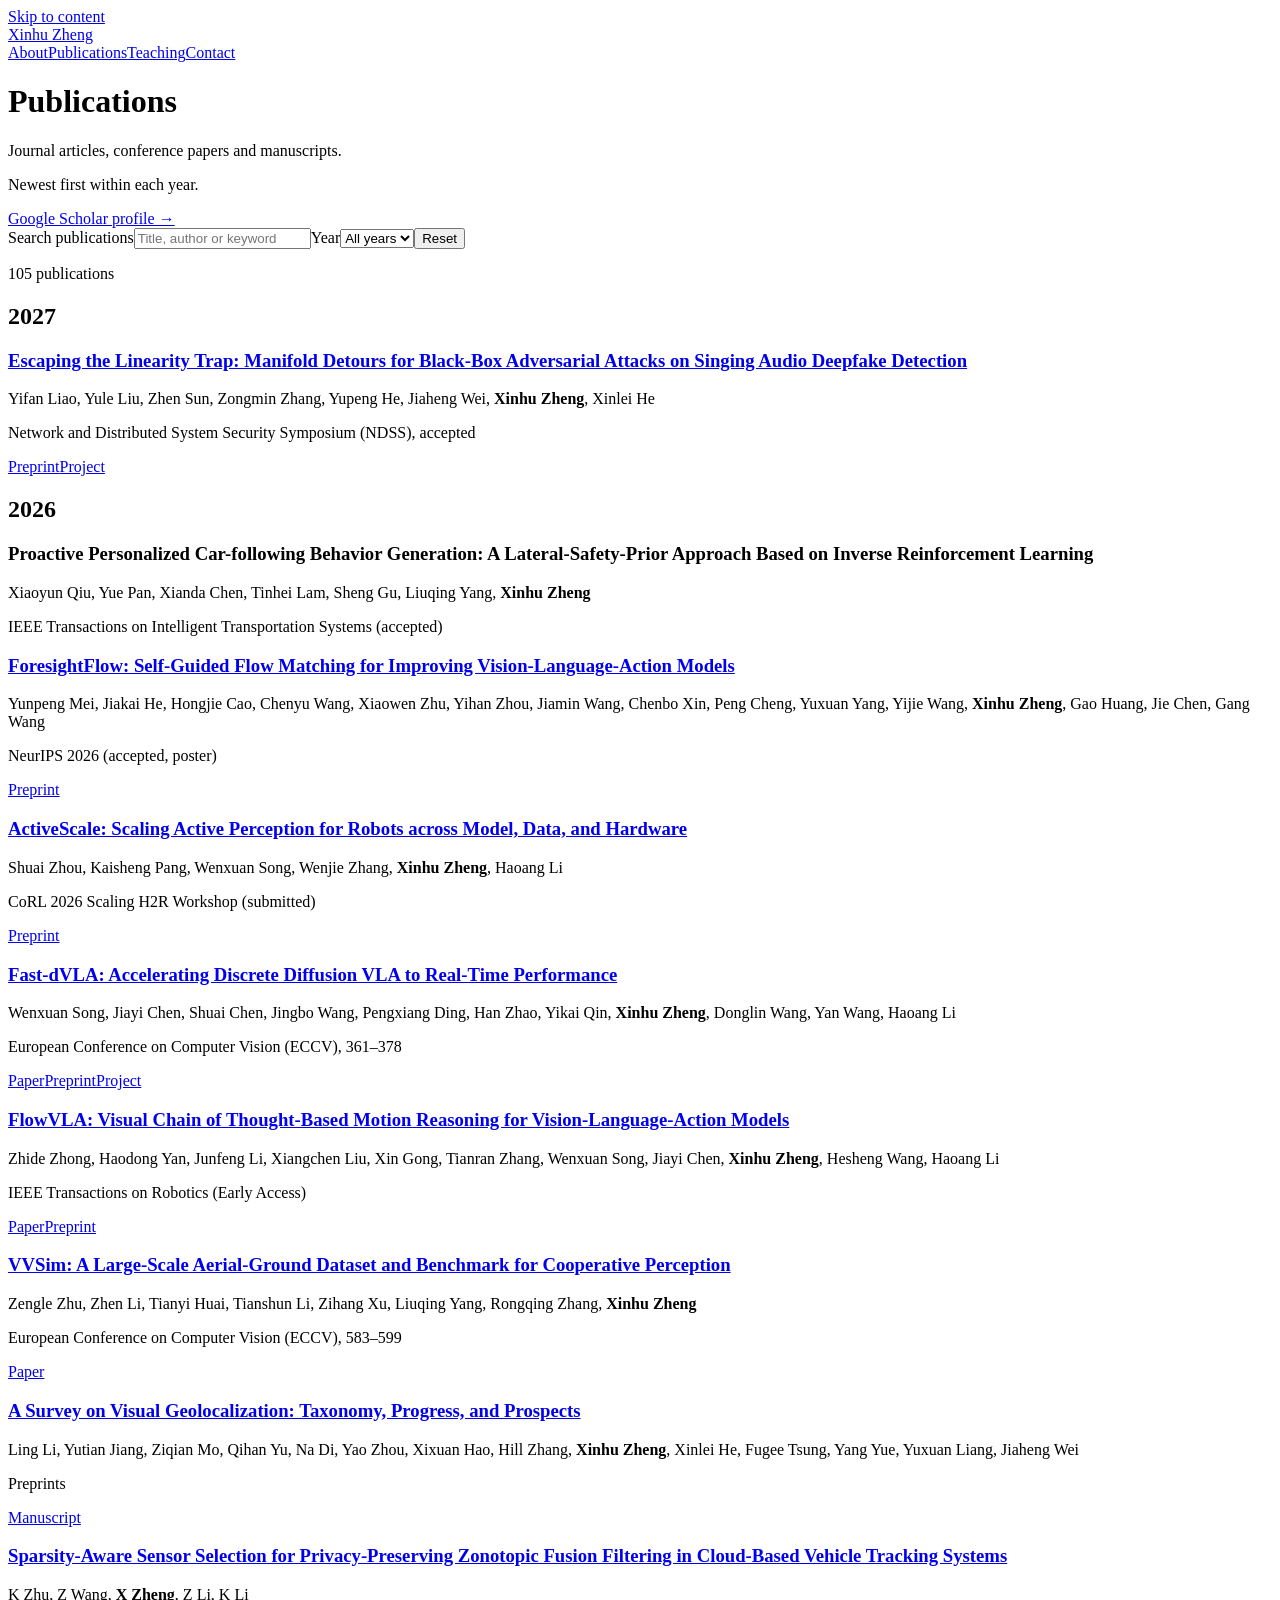
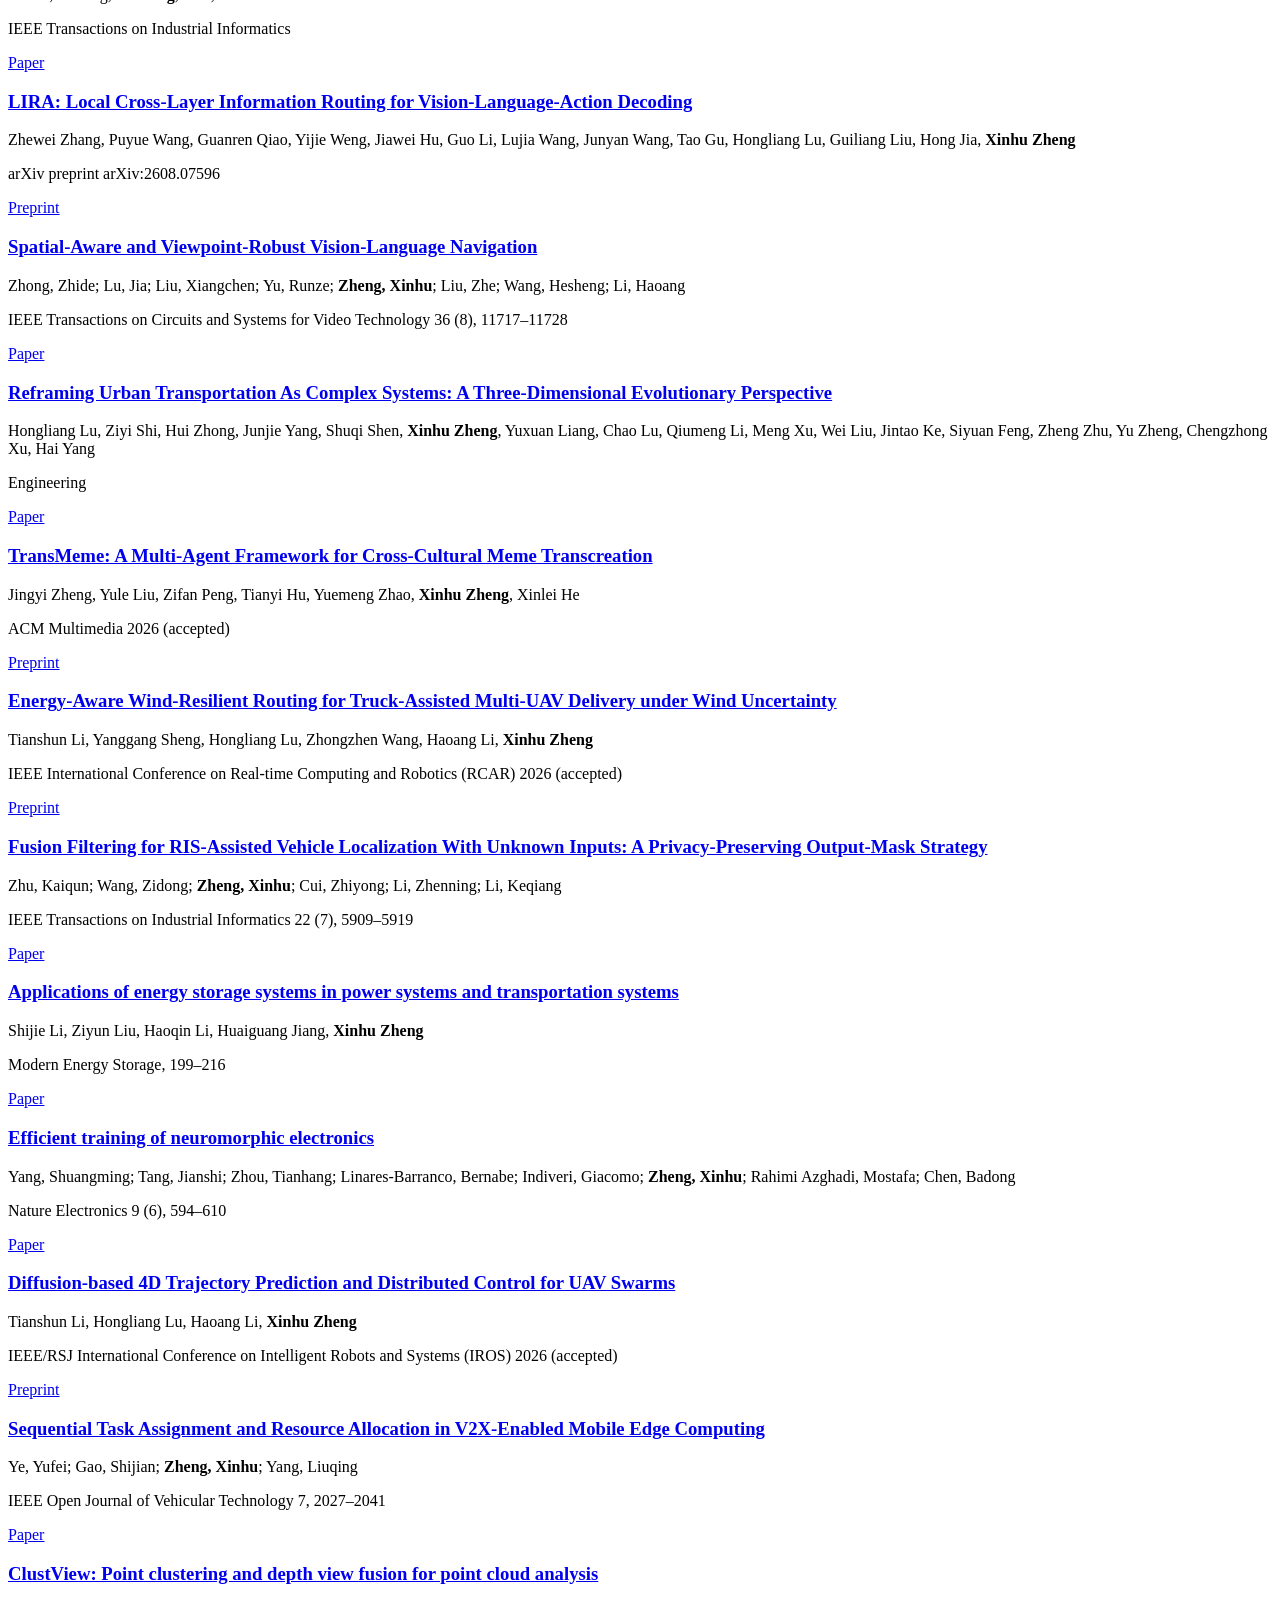
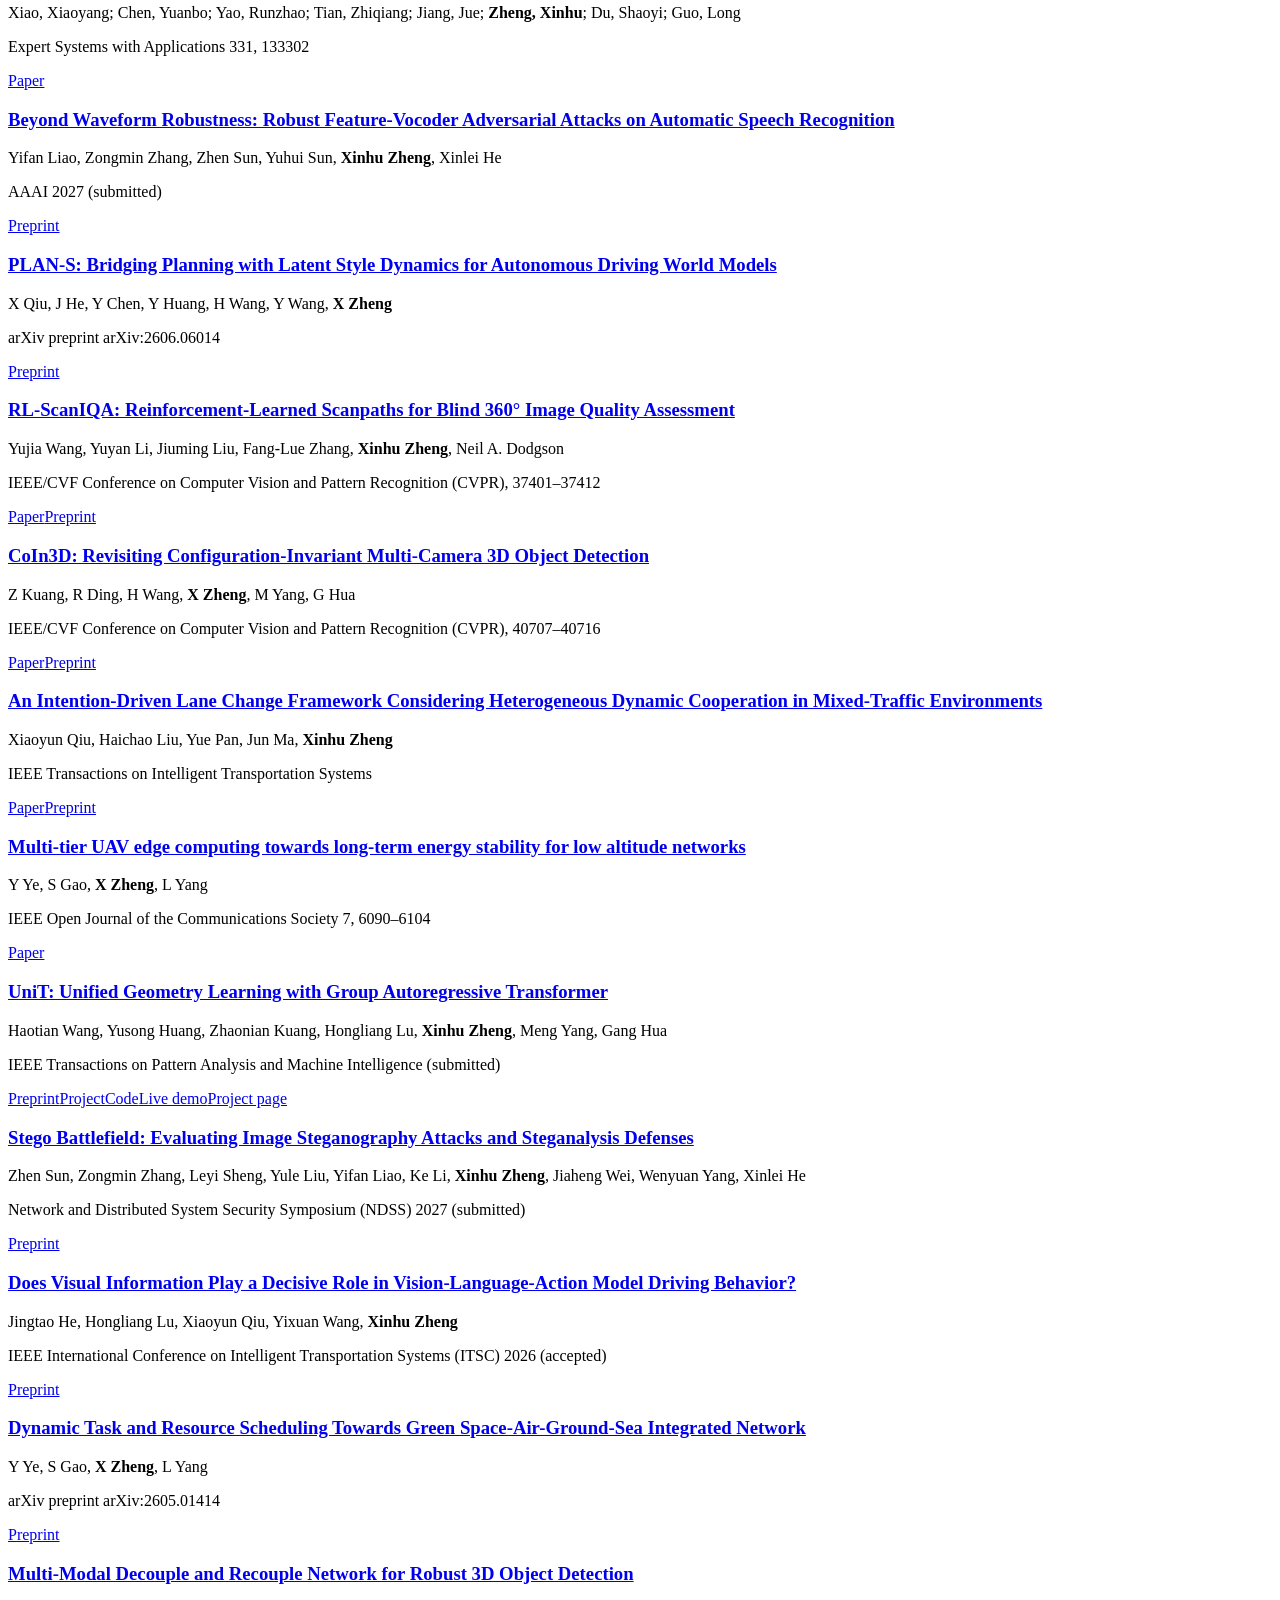
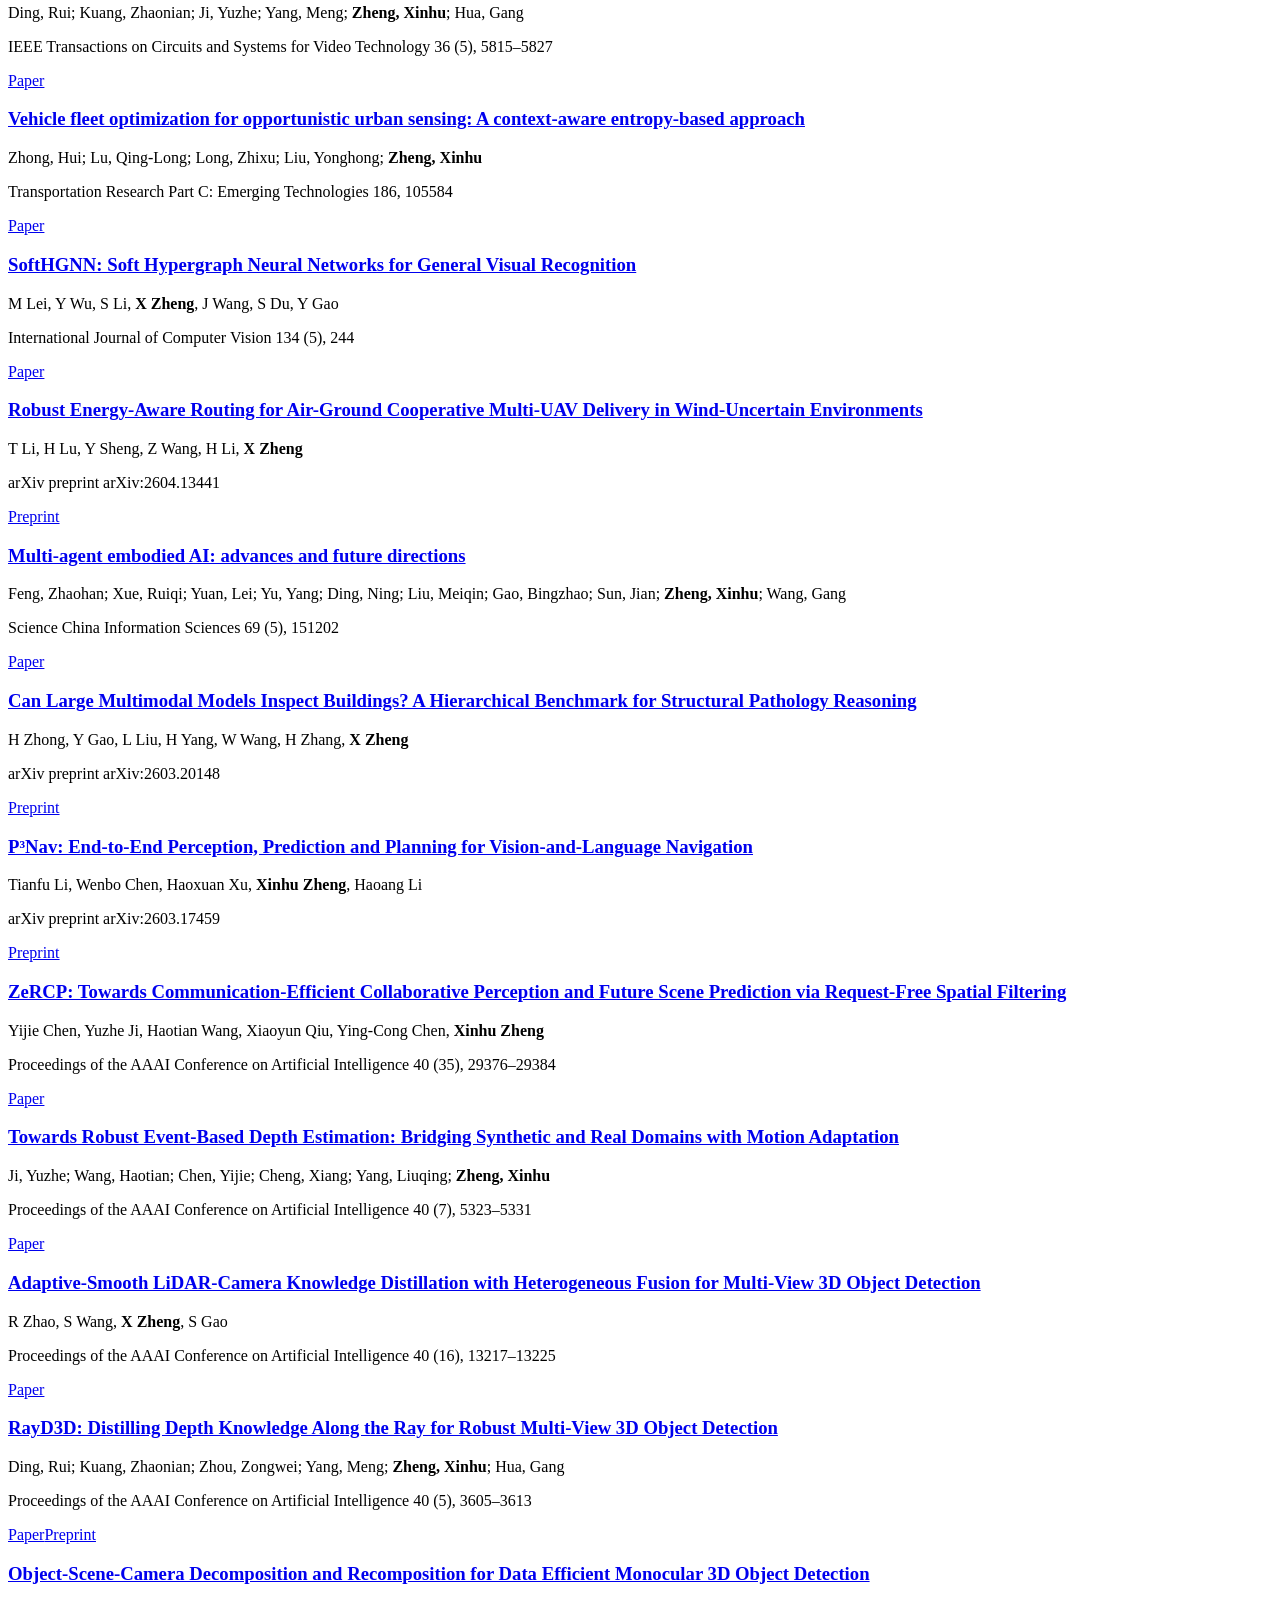
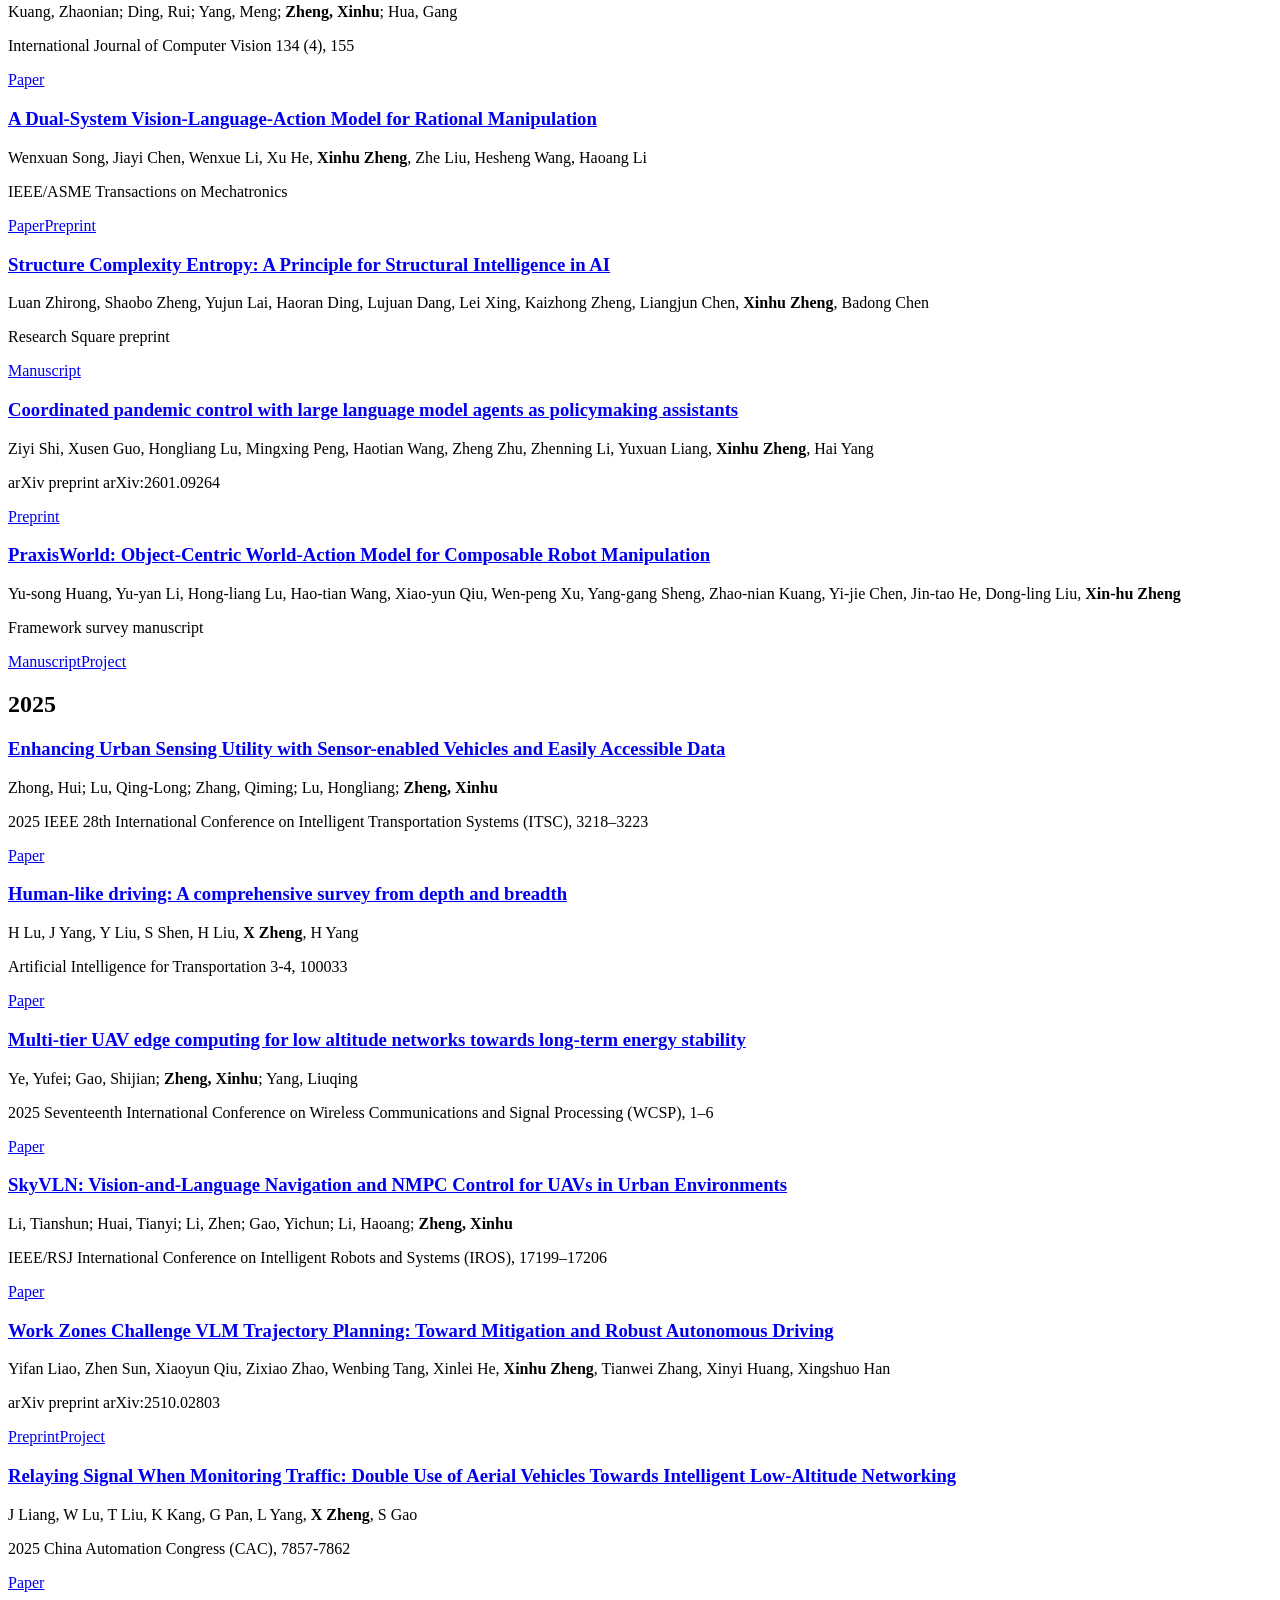
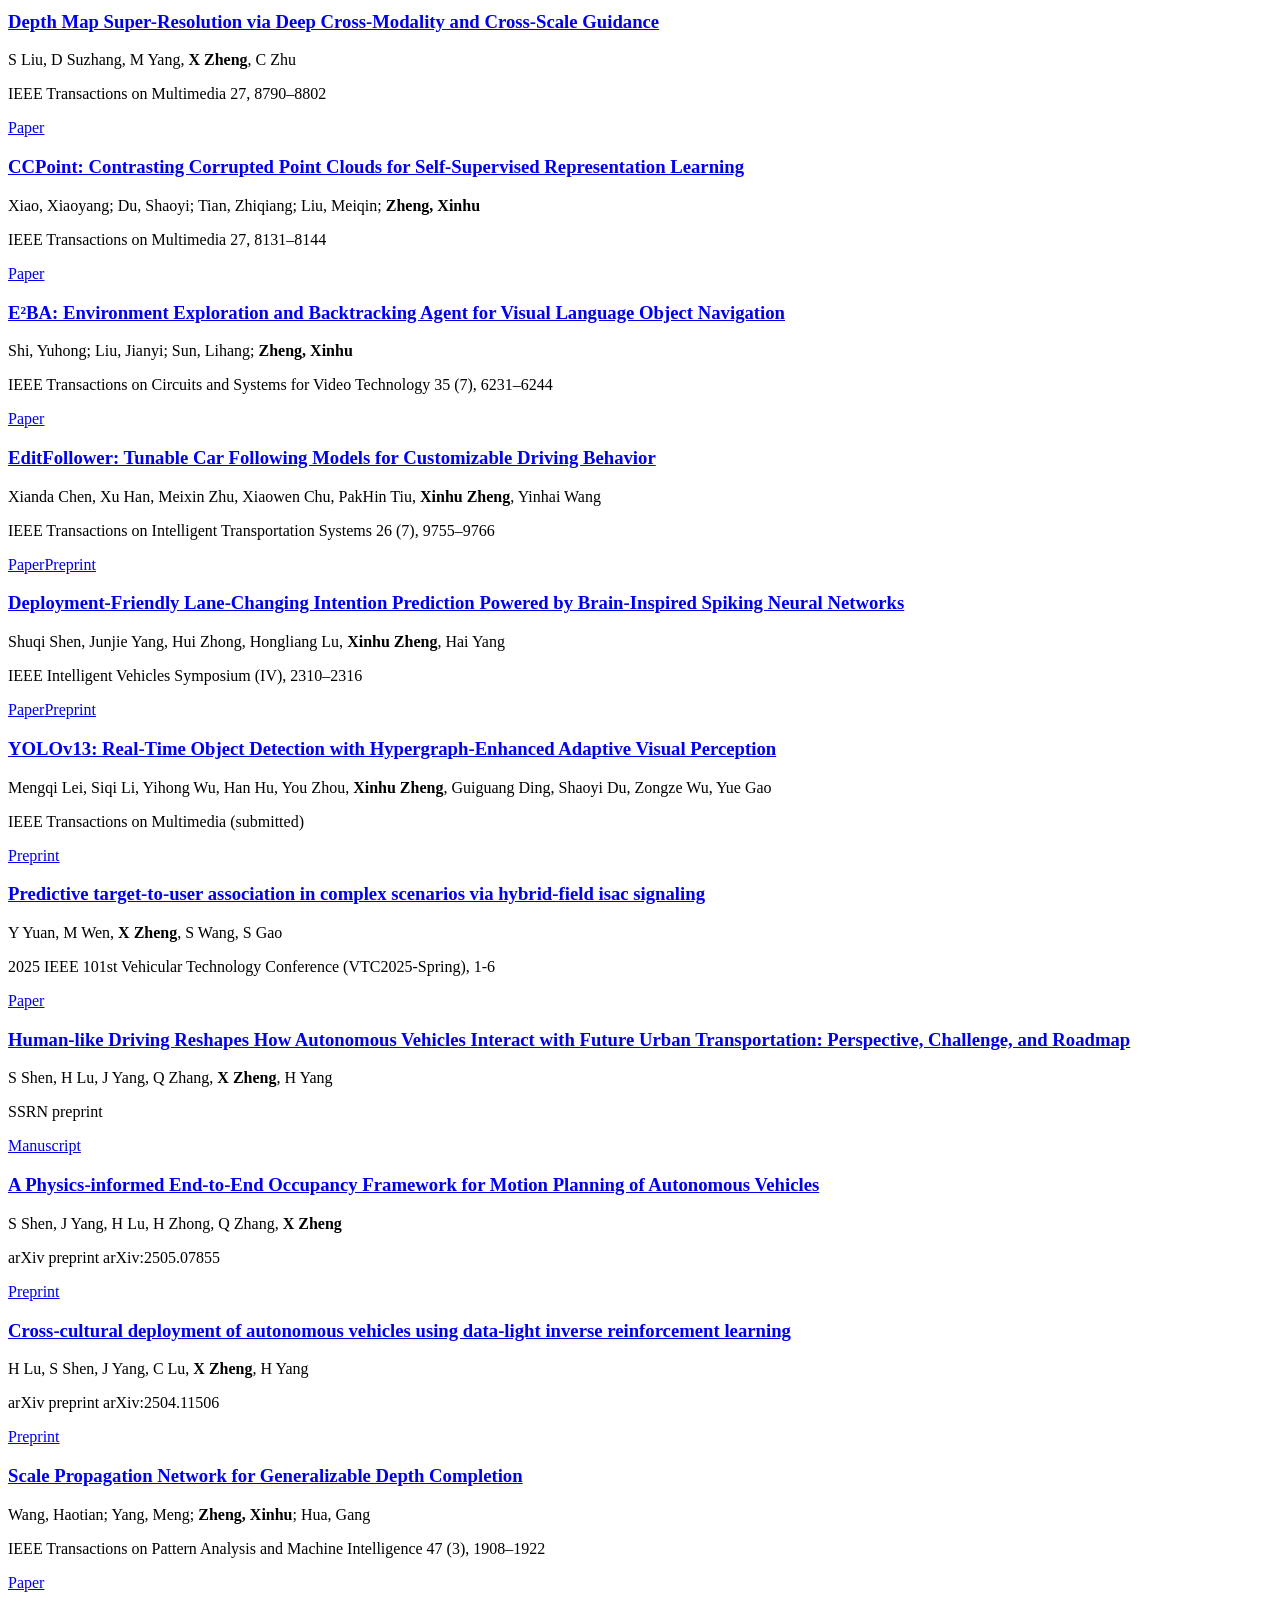
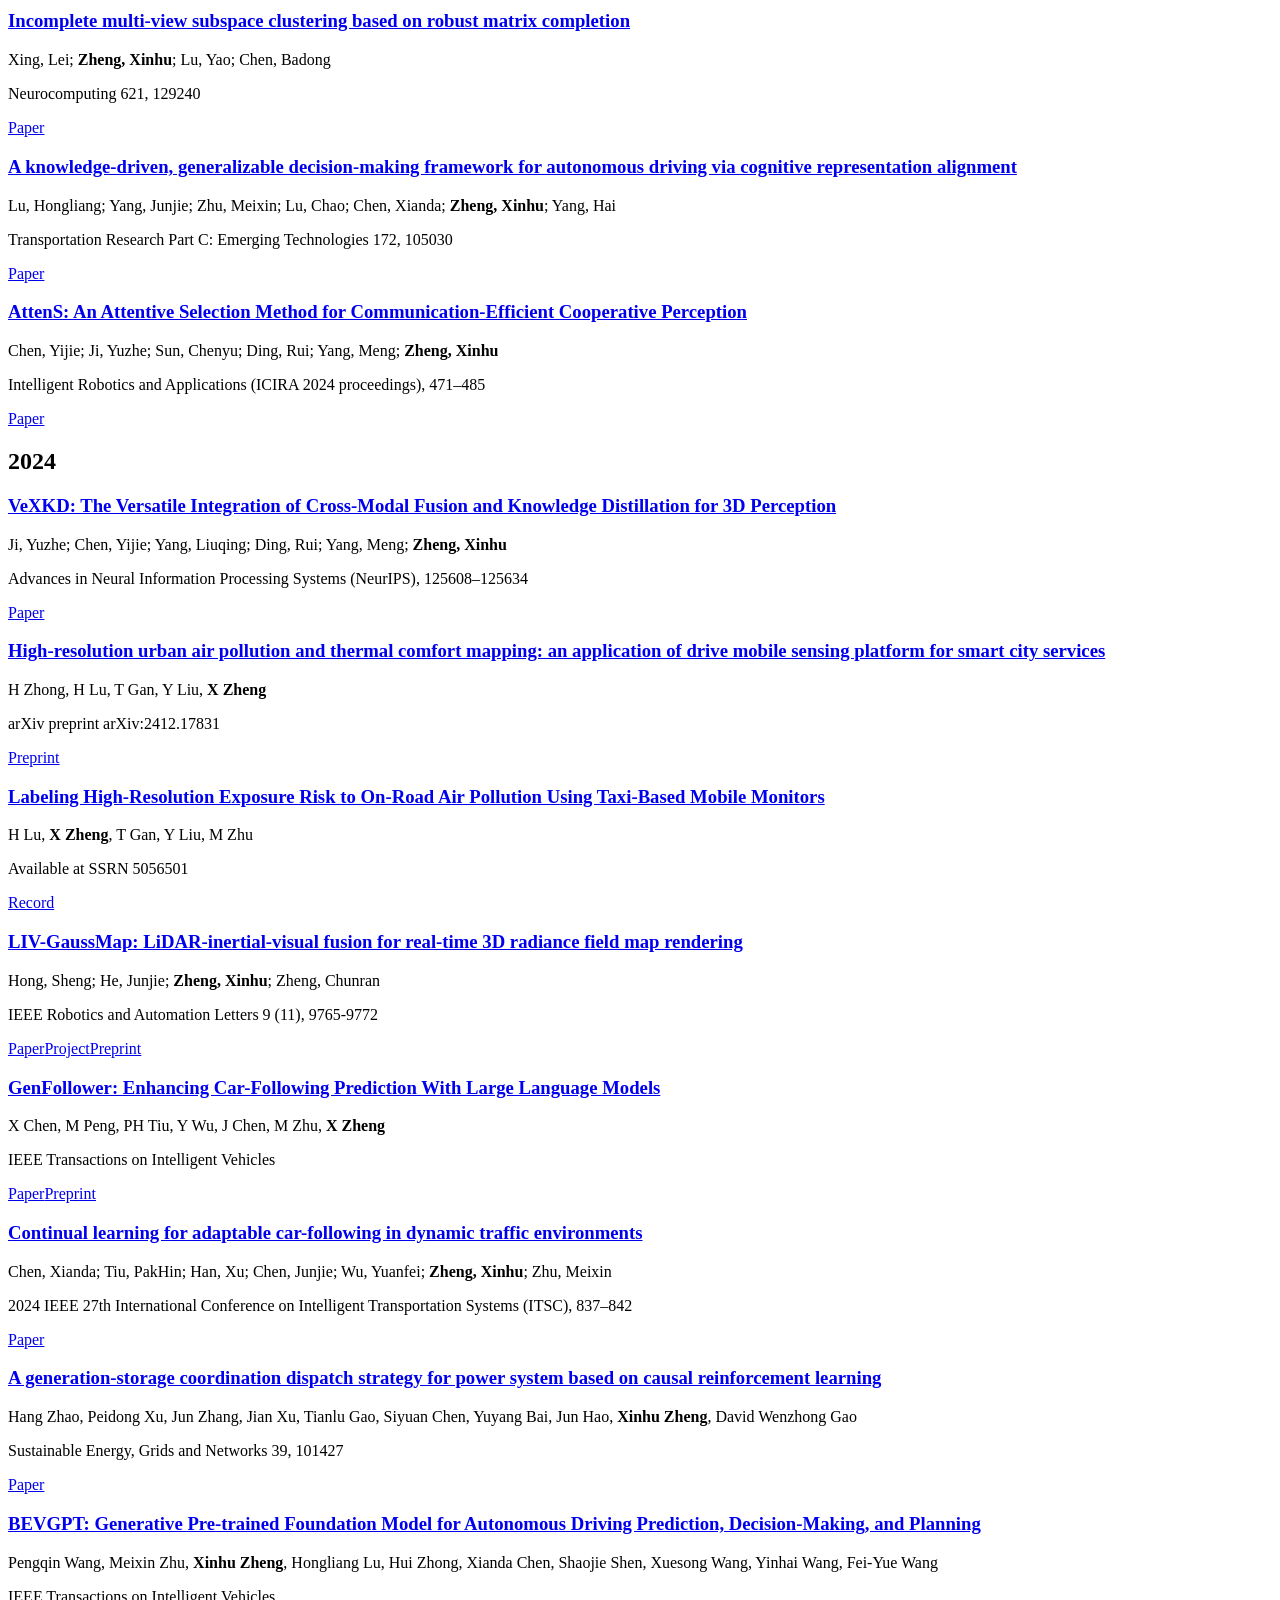
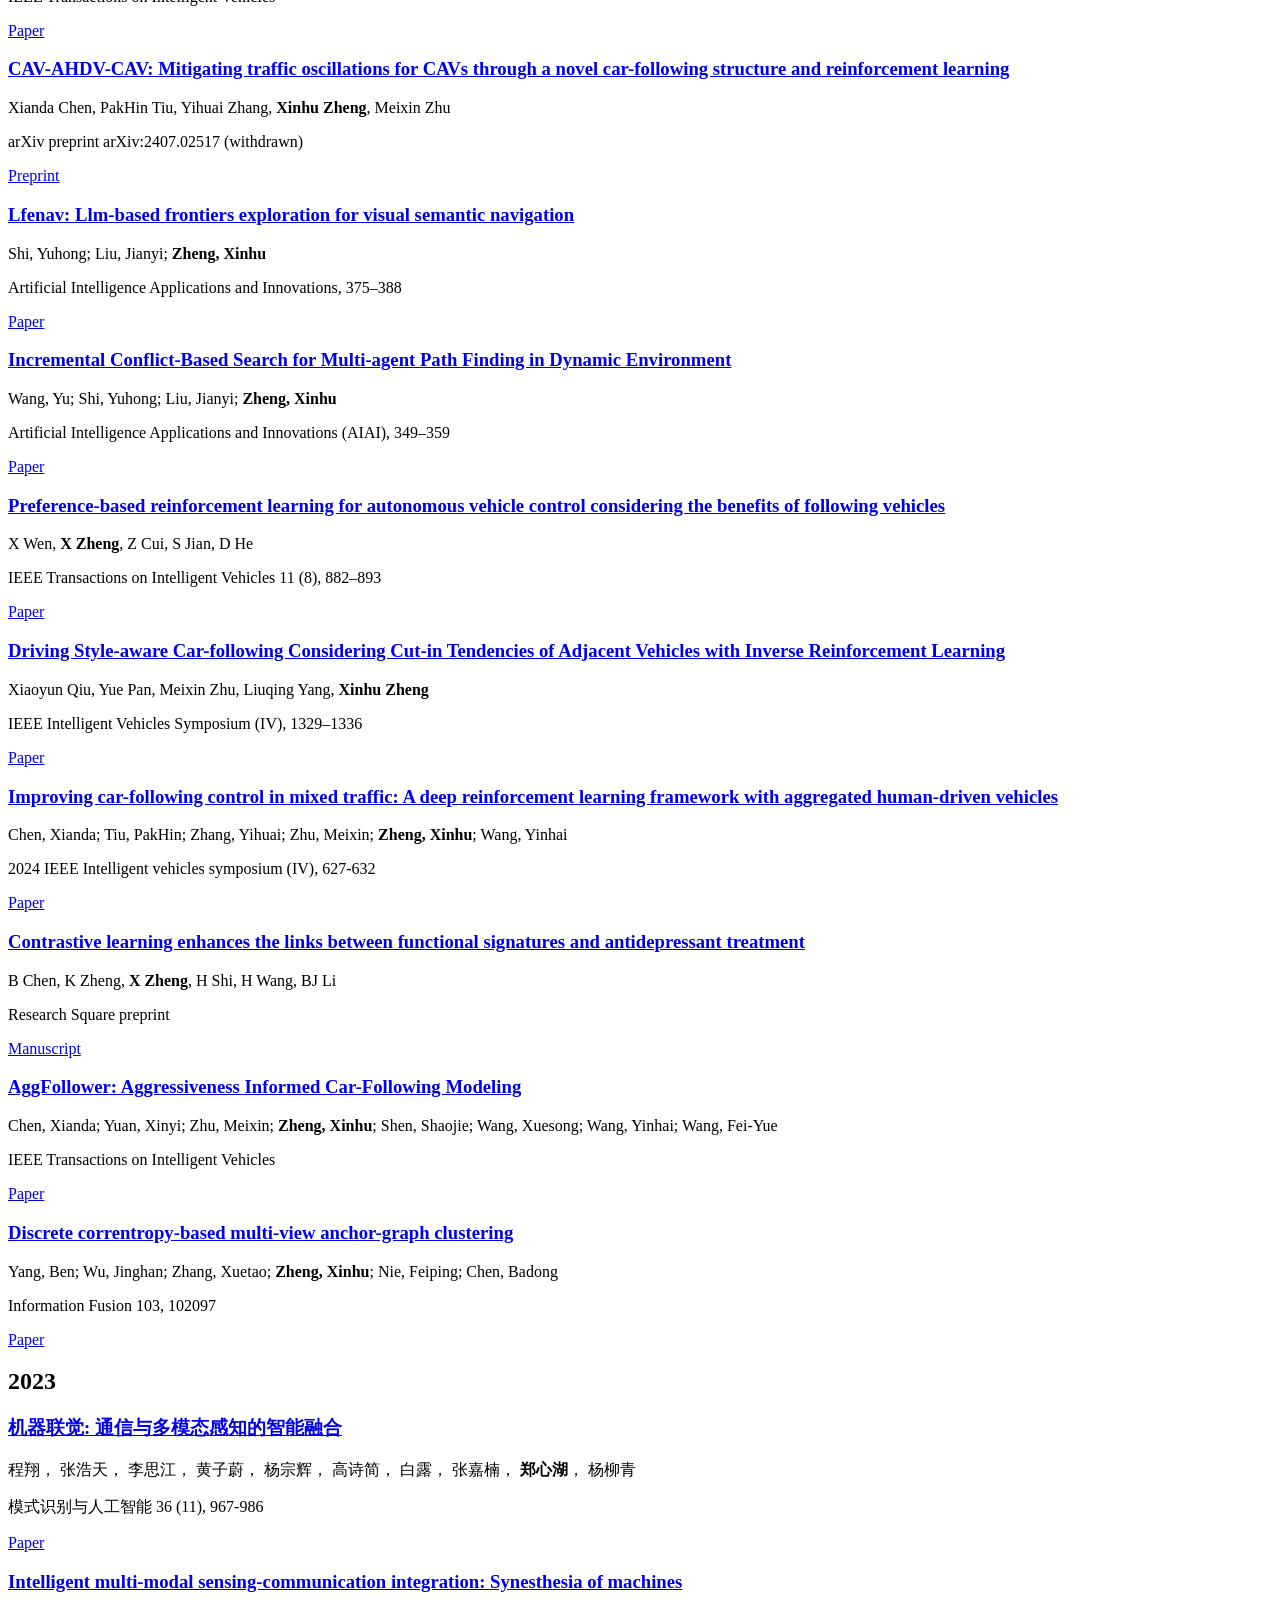
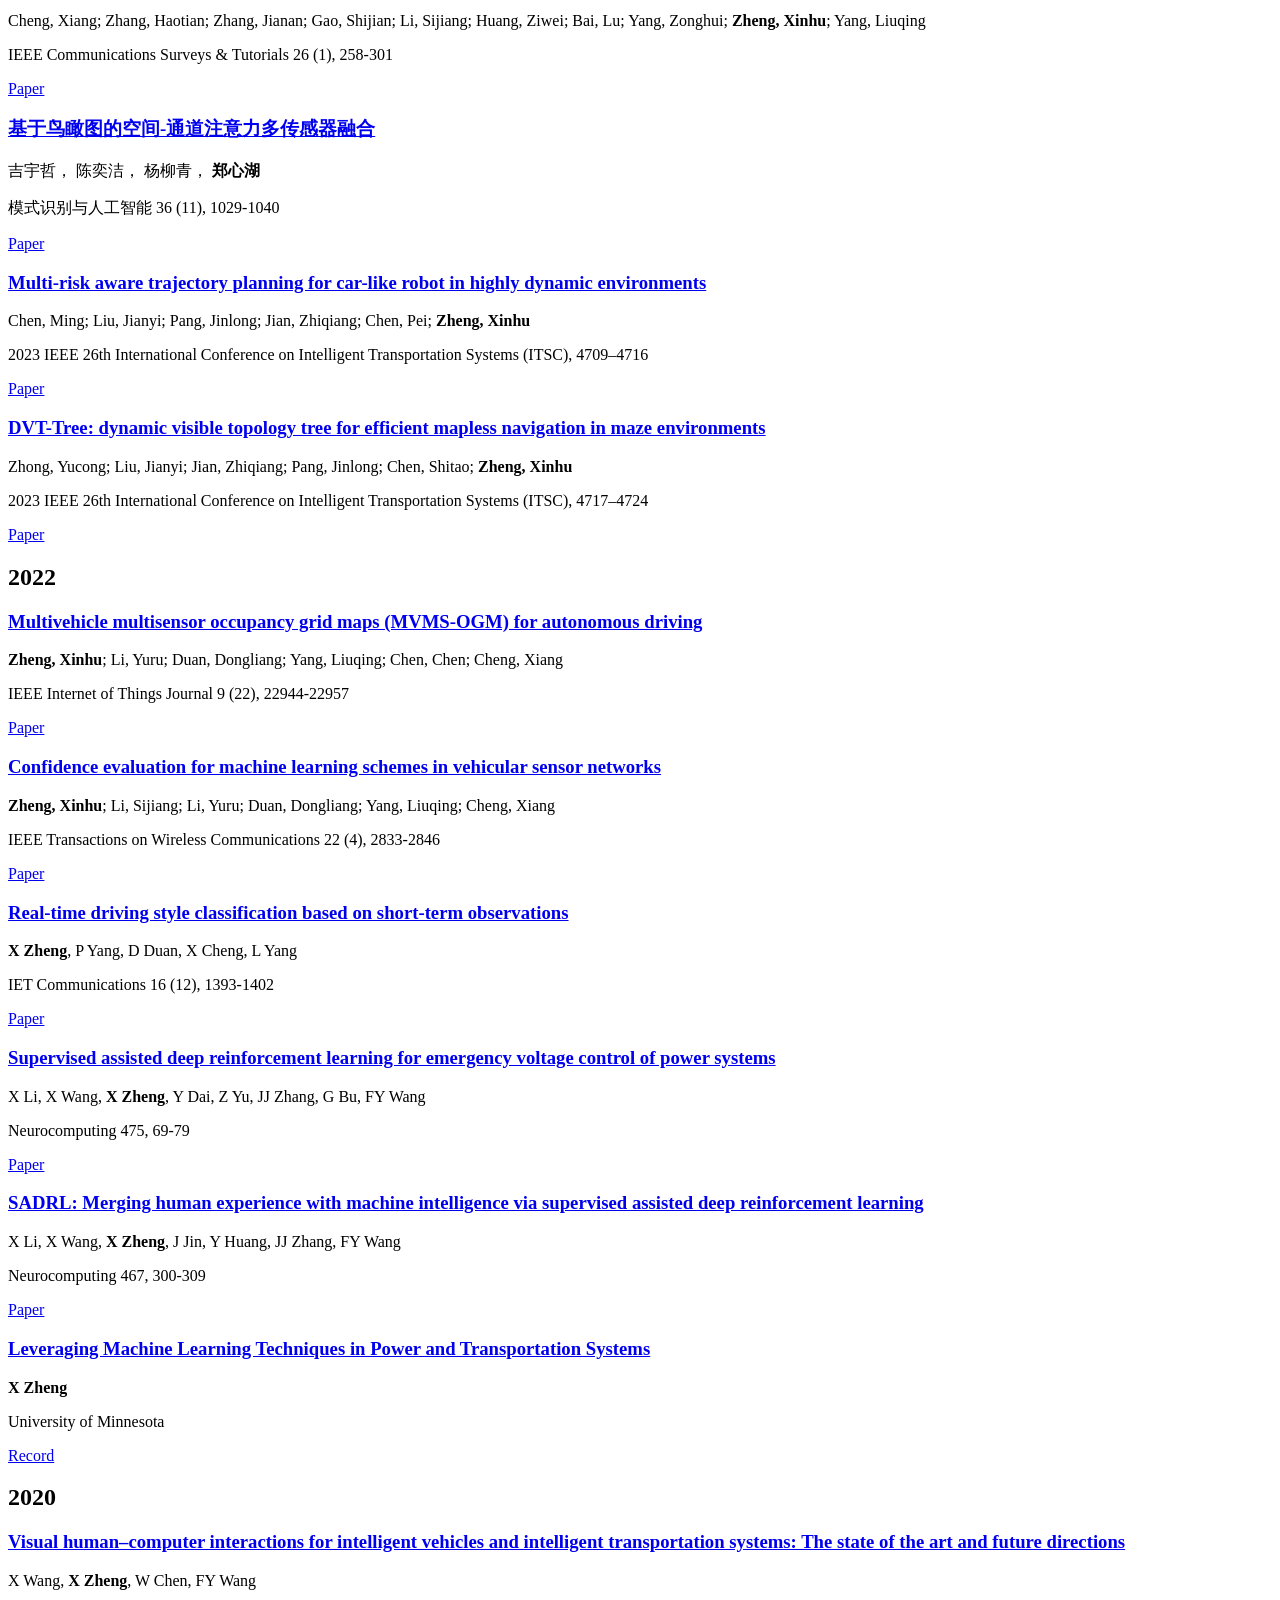
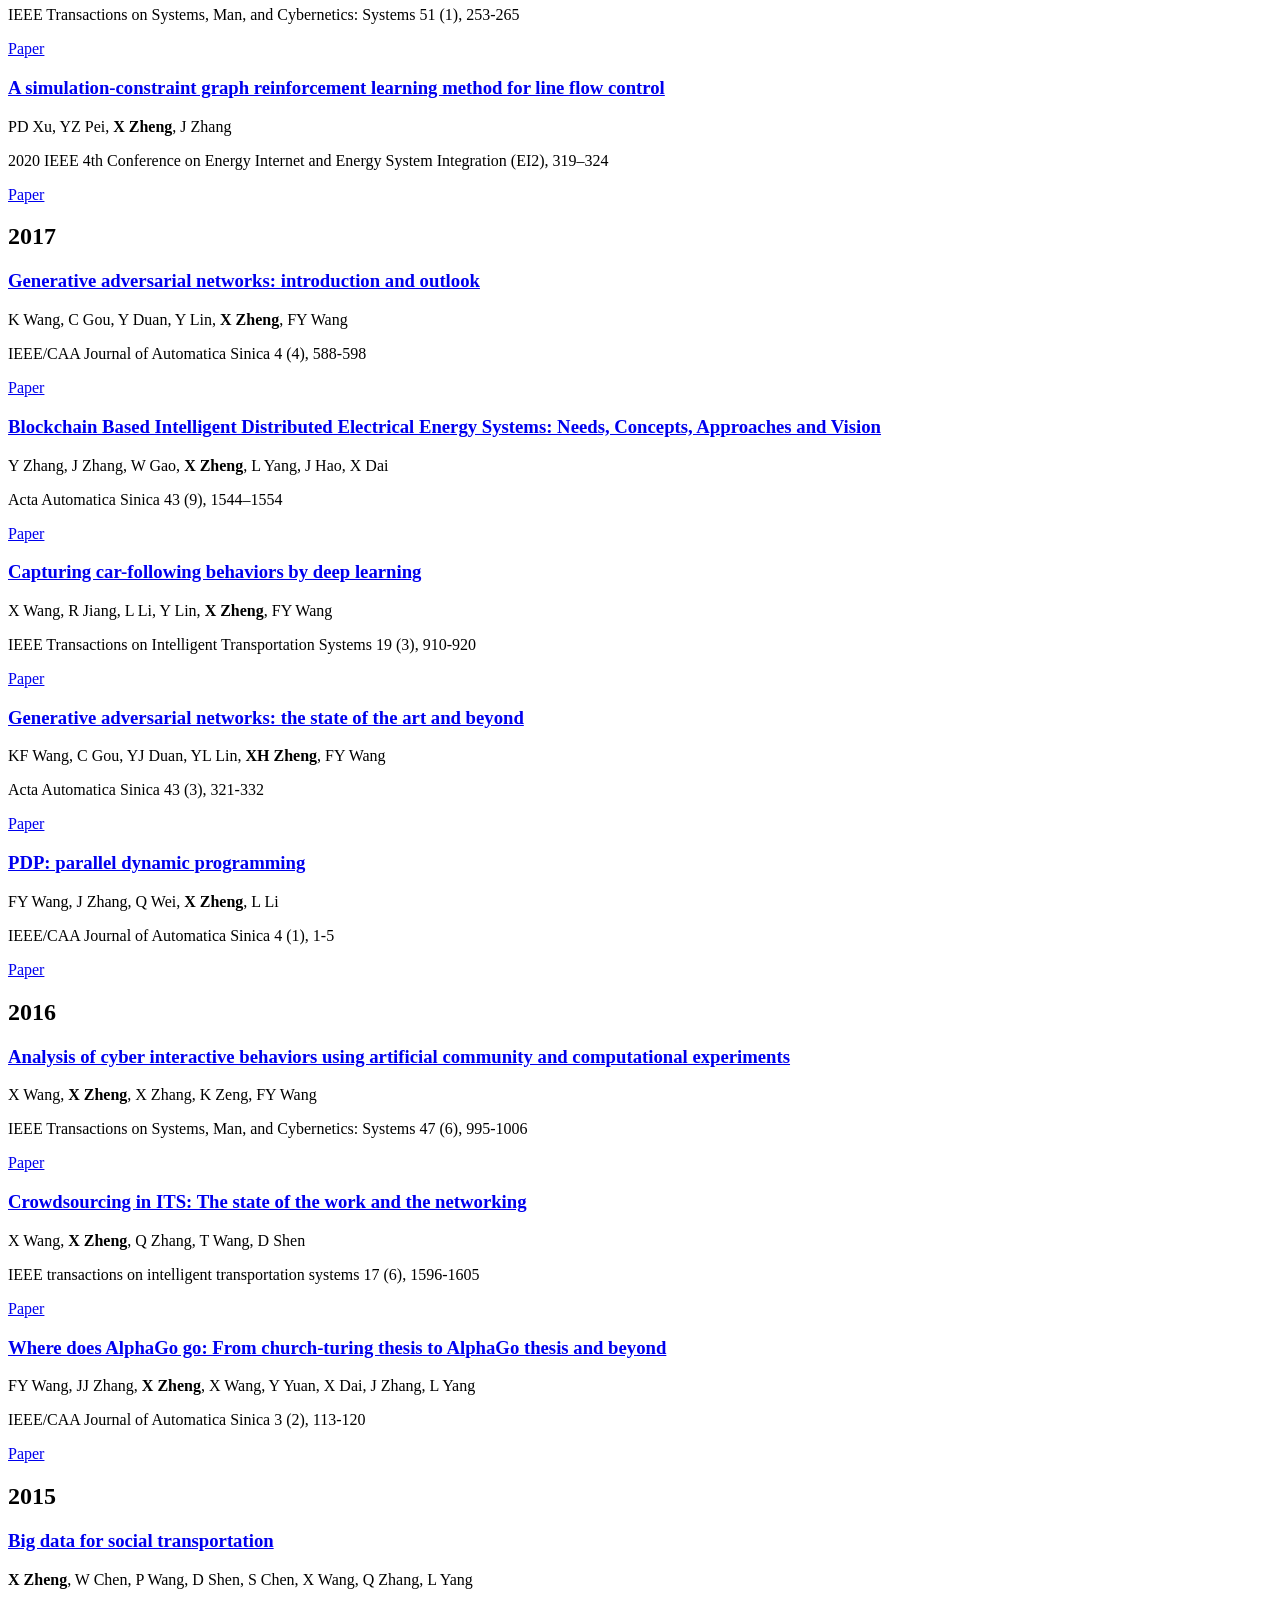
==== commit c4eecce2: "Deploy OMEGA-HKUSTGZ/xinhu-zheng-site@72e50707780963913046c60e52b705f67141e482" ====
--- a/publications/index.html
+++ b/publications/index.html
@@ -2,4 +2,4 @@
       .publication-filters {
         display: none;
       }
-    </style></noscript><p class="record-count" role="status" aria-live="polite"><span id="result-count">105 publications</span></p><p class="empty-results" id="empty-results" hidden>No matching publications. Try another title, author or year.</p><section class="year-group" data-year-group aria-labelledby="year-2027"><h2 id="year-2027">2027</h2><div><article class="paper" id="publication-Wbaj4bAAAAAJ:4MWp96NkSFoC" data-paper data-year="2027" data-search="escaping the linearity trap: manifold detours for black-box adversarial attacks on singing audio deepfake detection yifan liao, yule liu, zhen sun, zongmin zhang, yupeng he, jiaheng wei, xinhu zheng, xinlei he network and distributed system security symposium (ndss), accepted "><div class="paper-body"><h3><a href="https://arxiv.org/abs/2605.30366" target="_blank" rel="noreferrer">Escaping the Linearity Trap: Manifold Detours for Black-Box Adversarial Attacks on Singing Audio Deepfake Detection</a></h3><p class="paper-authors">Yifan Liao, Yule Liu, Zhen Sun, Zongmin Zhang, Yupeng He, Jiaheng Wei, <strong>Xinhu Zheng</strong>, Xinlei He</p><p class="paper-venue">Network and Distributed System Security Symposium (NDSS), accepted</p><div class="paper-links"><a href="https://arxiv.org/abs/2605.30366" target="_blank" rel="noreferrer">Preprint</a></div></div></article></div></section><section class="year-group" data-year-group aria-labelledby="year-2026"><h2 id="year-2026">2026</h2><div><article class="paper" id="publication-local:proactive-personalized-car-following" data-paper data-year="2026" data-search="proactive personalized car-following behavior generation: a lateral-safety-prior approach based on inverse reinforcement learning xiaoyun qiu, yue pan, xianda chen, tinhei lam, sheng gu, liuqing yang, xinhu zheng ieee transactions on intelligent transportation systems (accepted) "><div class="paper-body"><h3>Proactive Personalized Car-following Behavior Generation: A Lateral-Safety-Prior Approach Based on Inverse Reinforcement Learning</h3><p class="paper-authors">Xiaoyun Qiu, Yue Pan, Xianda Chen, Tinhei Lam, Sheng Gu, Liuqing Yang, <strong>Xinhu Zheng</strong></p><p class="paper-venue">IEEE Transactions on Intelligent Transportation Systems (accepted)</p></div></article><article class="paper" id="publication-Wbaj4bAAAAAJ:p__nRnzSRKYC" data-paper data-year="2026" data-search="foresightflow: self-guided flow matching for improving vision-language-action models yunpeng mei, jiakai he, hongjie cao, chenyu wang, xiaowen zhu, yihan zhou, jiamin wang, chenbo xin, peng cheng, yuxuan yang, yijie wang, xinhu zheng, gao huang, jie chen, gang wang neurips 2026 (accepted, poster) foresightflow learns from successful and failed robot experience. a single flow model generates action chunks and estimates their success potential, guiding action selection without a separate critic. the policy is evaluated on simulated and real-world bimanual tasks."><div class="paper-body"><h3><a href="https://arxiv.org/abs/2606.04968" target="_blank" rel="noreferrer">ForesightFlow: Self-Guided Flow Matching for Improving Vision-Language-Action Models</a></h3><p class="paper-authors">Yunpeng Mei, Jiakai He, Hongjie Cao, Chenyu Wang, Xiaowen Zhu, Yihan Zhou, Jiamin Wang, Chenbo Xin, Peng Cheng, Yuxuan Yang, Yijie Wang, <strong>Xinhu Zheng</strong>, Gao Huang, Jie Chen, Gang Wang</p><p class="paper-venue">NeurIPS 2026 (accepted, poster)</p><div class="paper-links"><a href="https://arxiv.org/abs/2606.04968" target="_blank" rel="noreferrer">Preprint</a></div></div></article><article class="paper" id="publication-Wbaj4bAAAAAJ:MLfJN-KU85MC" data-paper data-year="2026" data-search="activescale: scaling active perception for robots across model, data, and hardware shuai zhou, kaisheng pang, wenxuan song, wenjie zhang, xinhu zheng, haoang li arxiv preprint arxiv:2609.18514 "><div class="paper-body"><h3><a href="https://arxiv.org/abs/2609.18514" target="_blank" rel="noreferrer">ActiveScale: Scaling Active Perception for Robots across Model, Data, and Hardware</a></h3><p class="paper-authors">Shuai Zhou, Kaisheng Pang, Wenxuan Song, Wenjie Zhang, <strong>Xinhu Zheng</strong>, Haoang Li</p><p class="paper-venue">arXiv preprint arXiv:2609.18514</p><div class="paper-links"><a href="https://arxiv.org/abs/2609.18514" target="_blank" rel="noreferrer">Preprint</a></div></div></article><article class="paper" id="publication-Wbaj4bAAAAAJ:9Nmd_mFXekcC" data-paper data-year="2026" data-search="fast-dvla: accelerating discrete diffusion vla to real-time performance wenxuan song, jiayi chen, shuai chen, jingbo wang, pengxiang ding, han zhao, yikai qin, xinhu zheng, donglin wang, yan wang, haoang li european conference on computer vision (eccv) fast-dvla accelerates discrete diffusion action generation through block-wise attention, cache reuse and parallel decoding. asymmetric distillation adapts existing policies efficiently, with experiments spanning manipulation benchmarks and real-time bimanual control."><div class="paper-body"><h3><a href="https://link.springer.com/chapter/10.1007/978-3-032-37013-6_20" target="_blank" rel="noreferrer">Fast-dVLA: Accelerating Discrete Diffusion VLA to Real-Time Performance</a></h3><p class="paper-authors">Wenxuan Song, Jiayi Chen, Shuai Chen, Jingbo Wang, Pengxiang Ding, Han Zhao, Yikai Qin, <strong>Xinhu Zheng</strong>, Donglin Wang, Yan Wang, Haoang Li</p><p class="paper-venue">European Conference on Computer Vision (ECCV)</p><div class="paper-links"><a href="https://link.springer.com/chapter/10.1007/978-3-032-37013-6_20" target="_blank" rel="noreferrer">Paper</a><a href="https://arxiv.org/abs/2603.25661" target="_blank" rel="noreferrer">Preprint</a><a href="https://chris1220313648.github.io/Fast-dVLA/" target="_blank" rel="noreferrer">Project</a></div></div></article><article class="paper" id="publication-Wbaj4bAAAAAJ:35r97b3x0nAC" data-paper data-year="2026" data-search="flowvla: visual chain of thought-based motion reasoning for vision-language-action models zhide zhong, haodong yan, junfeng li, xiangchen liu, xin gong, tianran zhang, wenxuan song, jiayi chen, xinhu zheng, hesheng wang, haoang li ieee transactions on robotics (early access) "><div class="paper-body"><h3><a href="https://ieeexplore.ieee.org/document/11685267/" target="_blank" rel="noreferrer">FlowVLA: Visual Chain of Thought-Based Motion Reasoning for Vision-Language-Action Models</a></h3><p class="paper-authors">Zhide Zhong, Haodong Yan, Junfeng Li, Xiangchen Liu, Xin Gong, Tianran Zhang, Wenxuan Song, Jiayi Chen, <strong>Xinhu Zheng</strong>, Hesheng Wang, Haoang Li</p><p class="paper-venue">IEEE Transactions on Robotics (Early Access)</p><div class="paper-links"><a href="https://ieeexplore.ieee.org/document/11685267/" target="_blank" rel="noreferrer">Paper</a><a href="https://arxiv.org/abs/2508.18269" target="_blank" rel="noreferrer">Preprint</a></div></div></article><article class="paper" id="publication-Wbaj4bAAAAAJ:gsN89kCJA0AC" data-paper data-year="2026" data-search="vvsim: a large-scale aerial-ground dataset and benchmark for cooperative perception zengle zhu, zhen li, tianyi huai, tianshun li, zihang xu, liuqing yang, rongqing zhang, xinhu zheng european conference on computer vision (eccv), 583–599 "><div class="paper-body"><h3><a href="https://eccv.ecva.net/virtual/2026/poster/4802" target="_blank" rel="noreferrer">VVSim: A Large-Scale Aerial-Ground Dataset and Benchmark for Cooperative Perception</a></h3><p class="paper-authors">Zengle Zhu, Zhen Li, Tianyi Huai, Tianshun Li, Zihang Xu, Liuqing Yang, Rongqing Zhang, <strong>Xinhu Zheng</strong></p><p class="paper-venue">European Conference on Computer Vision (ECCV), 583–599</p><div class="paper-links"><a href="https://eccv.ecva.net/virtual/2026/poster/4802" target="_blank" rel="noreferrer">Paper</a></div></div></article><article class="paper" id="publication-Wbaj4bAAAAAJ:b1wdh0AR-JQC" data-paper data-year="2026" data-search="a survey on visual geolocalization: taxonomy, progress, and prospects ling li, yutian jiang, ziqian mo, qihan yu, na di, yao zhou, xixuan hao, hill zhang, xinhu zheng, xinlei he, fugee tsung, yang yue, yuxuan liang, jiaheng wei preprints "><div class="paper-body"><h3><a href="https://www.preprints.org/manuscript/202609.0833" target="_blank" rel="noreferrer">A Survey on Visual Geolocalization: Taxonomy, Progress, and Prospects</a></h3><p class="paper-authors">Ling Li, Yutian Jiang, Ziqian Mo, Qihan Yu, Na Di, Yao Zhou, Xixuan Hao, Hill Zhang, <strong>Xinhu Zheng</strong>, Xinlei He, Fugee Tsung, Yang Yue, Yuxuan Liang, Jiaheng Wei</p><p class="paper-venue">Preprints</p><div class="paper-links"><a href="https://www.preprints.org/manuscript/202609.0833" target="_blank" rel="noreferrer">Manuscript</a></div></div></article><article class="paper" id="publication-Wbaj4bAAAAAJ:tYavs44e6CUC" data-paper data-year="2026" data-search="sparsity-aware sensor selection for privacy-preserving zonotopic fusion filtering in cloud-based vehicle tracking systems k zhu, z wang, x zheng, z li, k li ieee transactions on industrial informatics "><div class="paper-body"><h3><a href="https://scholar.google.com/citations?view_op=view_citation&amp;hl=en&amp;user=Wbaj4bAAAAAJ&amp;pagesize=100&amp;citation_for_view=Wbaj4bAAAAAJ:tYavs44e6CUC" target="_blank" rel="noreferrer">Sparsity-Aware Sensor Selection for Privacy-Preserving Zonotopic Fusion Filtering in Cloud-Based Vehicle Tracking Systems</a></h3><p class="paper-authors">K Zhu, Z Wang, <strong>X Zheng</strong>, Z Li, K Li</p><p class="paper-venue">IEEE Transactions on Industrial Informatics</p><div class="paper-links"><a href="https://scholar.google.com/citations?view_op=view_citation&amp;hl=en&amp;user=Wbaj4bAAAAAJ&amp;pagesize=100&amp;citation_for_view=Wbaj4bAAAAAJ:tYavs44e6CUC" target="_blank" rel="noreferrer">Record</a></div></div></article><article class="paper" id="publication-Wbaj4bAAAAAJ:g3aElNc5_aQC" data-paper data-year="2026" data-search="energy-aware wind-resilient routing for truck-assisted multi-uav delivery under wind uncertainty t li, y sheng, h lu, z wang, h li, x zheng arxiv preprint arxiv:2608.11641 ewr plans truck-assisted uav delivery routes with an energy graph updated by wind estimates and payload state. it continually checks return feasibility, aiming to preserve enough battery energy to reach the truck or depot as conditions change."><div class="paper-body"><h3><a href="https://arxiv.org/abs/2608.11641" target="_blank" rel="noreferrer">Energy-Aware Wind-Resilient Routing for Truck-Assisted Multi-UAV Delivery under Wind Uncertainty</a></h3><p class="paper-authors">T Li, Y Sheng, H Lu, Z Wang, H Li, <strong>X Zheng</strong></p><p class="paper-venue">arXiv preprint arXiv:2608.11641</p><div class="paper-links"><a href="https://arxiv.org/abs/2608.11641" target="_blank" rel="noreferrer">Preprint</a></div></div></article><article class="paper" id="publication-Wbaj4bAAAAAJ:kuK5TVdYjLIC" data-paper data-year="2026" data-search="lira: local cross-layer information routing for vision-language-action decoding zhewei zhang, puyue wang, guanren qiao, yijie weng, jiawei hu, guo li, lujia wang, junyan wang, tao gu, hongliang lu, guiliang liu, hong jia, xinhu zheng arxiv preprint arxiv:2608.07596 "><div class="paper-body"><h3><a href="https://arxiv.org/abs/2608.07596" target="_blank" rel="noreferrer">LIRA: Local Cross-Layer Information Routing for Vision-Language-Action Decoding</a></h3><p class="paper-authors">Zhewei Zhang, Puyue Wang, Guanren Qiao, Yijie Weng, Jiawei Hu, Guo Li, Lujia Wang, Junyan Wang, Tao Gu, Hongliang Lu, Guiliang Liu, Hong Jia, <strong>Xinhu Zheng</strong></p><p class="paper-venue">arXiv preprint arXiv:2608.07596</p><div class="paper-links"><a href="https://arxiv.org/abs/2608.07596" target="_blank" rel="noreferrer">Preprint</a></div></div></article><article class="paper" id="publication-Wbaj4bAAAAAJ:uc_IGeMz5qoC" data-paper data-year="2026" data-search="spatial-aware and viewpoint-robust vision-language navigation zhong, zhide; lu, jia; liu, xiangchen; yu, runze; zheng, xinhu; liu, zhe; wang, hesheng; li, haoang ieee transactions on circuits and systems for video technology "><div class="paper-body"><h3><a href="https://ieeexplore.ieee.org/document/11479331/" target="_blank" rel="noreferrer">Spatial-Aware and Viewpoint-Robust Vision-Language Navigation</a></h3><p class="paper-authors">Zhong, Zhide; Lu, Jia; Liu, Xiangchen; Yu, Runze; <strong>Zheng, Xinhu</strong>; Liu, Zhe; Wang, Hesheng; Li, Haoang</p><p class="paper-venue">IEEE Transactions on Circuits and Systems for Video Technology</p><div class="paper-links"><a href="https://ieeexplore.ieee.org/document/11479331/" target="_blank" rel="noreferrer">Paper</a></div></div></article><article class="paper" id="publication-Wbaj4bAAAAAJ:KUbvn5osdkgC" data-paper data-year="2026" data-search="reframing urban transportation as complex systems: a three-dimensional evolutionary perspective hongliang lu, ziyi shi, hui zhong, junjie yang, shuqi shen, xinhu zheng, yuxuan liang, chao lu, qiumeng li, meng xu, wei liu, jintao ke, siyuan feng, zheng zhu, yu zheng, chengzhong xu, hai yang engineering "><div class="paper-body"><h3><a href="https://www.sciencedirect.com/science/article/pii/S2095809926004492" target="_blank" rel="noreferrer">Reframing Urban Transportation As Complex Systems: A Three-Dimensional Evolutionary Perspective</a></h3><p class="paper-authors">Hongliang Lu, Ziyi Shi, Hui Zhong, Junjie Yang, Shuqi Shen, <strong>Xinhu Zheng</strong>, Yuxuan Liang, Chao Lu, Qiumeng Li, Meng Xu, Wei Liu, Jintao Ke, Siyuan Feng, Zheng Zhu, Yu Zheng, Chengzhong Xu, Hai Yang</p><p class="paper-venue">Engineering</p><div class="paper-links"><a href="https://www.sciencedirect.com/science/article/pii/S2095809926004492" target="_blank" rel="noreferrer">Paper</a></div></div></article><article class="paper" id="publication-Wbaj4bAAAAAJ:TIZ-Mc8IlK0C" data-paper data-year="2026" data-search="transmeme: a multi-agent framework for cross-cultural meme transcreation j zheng, y liu, z peng, t hu, y zhao, x zheng, x he acm multimedia 2026 (accepted) "><div class="paper-body"><h3><a href="https://arxiv.org/abs/2608.27127" target="_blank" rel="noreferrer">TransMeme: A Multi-Agent Framework for Cross-Cultural Meme Transcreation</a></h3><p class="paper-authors">J Zheng, Y Liu, Z Peng, T Hu, Y Zhao, <strong>X Zheng</strong>, X He</p><p class="paper-venue">ACM Multimedia 2026 (accepted)</p><div class="paper-links"><a href="https://arxiv.org/abs/2608.27127" target="_blank" rel="noreferrer">Preprint</a></div></div></article><article class="paper" id="publication-Wbaj4bAAAAAJ:0KyAp5RtaNEC" data-paper data-year="2026" data-search="fusion filtering for ris-assisted vehicle localization with unknown inputs: a privacy-preserving output-mask strategy zhu, kaiqun; wang, zidong; zheng, xinhu; cui, zhiyong; li, zhenning; li, keqiang ieee transactions on industrial informatics "><div class="paper-body"><h3><a href="https://doi.org/10.1109/TII.2026.3673218" target="_blank" rel="noreferrer">Fusion Filtering for RIS-Assisted Vehicle Localization With Unknown Inputs: A Privacy-Preserving Output-Mask Strategy</a></h3><p class="paper-authors">Zhu, Kaiqun; Wang, Zidong; <strong>Zheng, Xinhu</strong>; Cui, Zhiyong; Li, Zhenning; Li, Keqiang</p><p class="paper-venue">IEEE Transactions on Industrial Informatics</p><div class="paper-links"><a href="https://doi.org/10.1109/TII.2026.3673218" target="_blank" rel="noreferrer">Paper</a></div></div></article><article class="paper" id="publication-Wbaj4bAAAAAJ:hMsQuOkrut0C" data-paper data-year="2026" data-search="diffusion-based 4d trajectory prediction and distributed control for uav swarms t li, h lu, h li, x zheng arxiv preprint arxiv:2606.31197 axis-wise trajectory forecasts are refined with a diffusion model and connected to distributed predictive control. the framework brings prediction and closed-loop tracking together for coordinated uav flight under disturbances and modeling uncertainty."><div class="paper-body"><h3><a href="https://arxiv.org/abs/2606.31197" target="_blank" rel="noreferrer">Diffusion-based 4D Trajectory Prediction and Distributed Control for UAV Swarms</a></h3><p class="paper-authors">T Li, H Lu, H Li, <strong>X Zheng</strong></p><p class="paper-venue">arXiv preprint arXiv:2606.31197</p><div class="paper-links"><a href="https://arxiv.org/abs/2606.31197" target="_blank" rel="noreferrer">Preprint</a></div></div></article><article class="paper" id="publication-Wbaj4bAAAAAJ:tuHXwOkdijsC" data-paper data-year="2026" data-search="applications of energy storage systems in power systems and transportation systems shijie li, ziyun liu, haoqin li, huaiguang jiang, xinhu zheng modern energy storage, 199–216 "><div class="paper-body"><h3><a href="https://doi.org/10.1016/B978-0-32-395419-8.00012-X" target="_blank" rel="noreferrer">Applications of energy storage systems in power systems and transportation systems</a></h3><p class="paper-authors">Shijie Li, Ziyun Liu, Haoqin Li, Huaiguang Jiang, <strong>Xinhu Zheng</strong></p><p class="paper-venue">Modern Energy Storage, 199–216</p><div class="paper-links"><a href="https://doi.org/10.1016/B978-0-32-395419-8.00012-X" target="_blank" rel="noreferrer">Paper</a></div></div></article><article class="paper" id="publication-Wbaj4bAAAAAJ:ILKRHgRFtOwC" data-paper data-year="2026" data-search="efficient training of neuromorphic electronics yang, shuangming; tang, jianshi; zhou, tianhang; linares-barranco, bernabe; indiveri, giacomo; zheng, xinhu; rahimi azghadi, mostafa; chen, badong nature electronics, 1-17 "><div class="paper-body"><h3><a href="https://doi.org/10.1038/s41928-026-01631-2" target="_blank" rel="noreferrer">Efficient training of neuromorphic electronics</a></h3><p class="paper-authors">Yang, Shuangming; Tang, Jianshi; Zhou, Tianhang; Linares-Barranco, Bernabe; Indiveri, Giacomo; <strong>Zheng, Xinhu</strong>; Rahimi Azghadi, Mostafa; Chen, Badong</p><p class="paper-venue">Nature Electronics, 1-17</p><div class="paper-links"><a href="https://doi.org/10.1038/s41928-026-01631-2" target="_blank" rel="noreferrer">Paper</a></div></div></article><article class="paper" id="publication-Wbaj4bAAAAAJ:VL0QpB8kHFEC" data-paper data-year="2026" data-search="sequential task assignment and resource allocation in v2x-enabled mobile edge computing ye, yufei; gao, shijian; zheng, xinhu; yang, liuqing ieee open journal of vehicular technology "><div class="paper-body"><h3><a href="https://ieeexplore.ieee.org/document/11563821/" target="_blank" rel="noreferrer">Sequential Task Assignment and Resource Allocation in V2X-Enabled Mobile Edge Computing</a></h3><p class="paper-authors">Ye, Yufei; Gao, Shijian; <strong>Zheng, Xinhu</strong>; Yang, Liuqing</p><p class="paper-venue">IEEE Open Journal of Vehicular Technology</p><div class="paper-links"><a href="https://ieeexplore.ieee.org/document/11563821/" target="_blank" rel="noreferrer">Paper</a></div></div></article><article class="paper" id="publication-Wbaj4bAAAAAJ:BUYA1_V_uYcC" data-paper data-year="2026" data-search="clustview: point clustering and depth view fusion for point cloud analysis xiao, xiaoyang; chen, yuanbo; yao, runzhao; tian, zhiqiang; jiang, jue; zheng, xinhu; du, shaoyi; guo, long expert systems with applications, 133302 "><div class="paper-body"><h3><a href="https://doi.org/10.1016/j.eswa.2026.133302" target="_blank" rel="noreferrer">ClustView: Point clustering and depth view fusion for point cloud analysis</a></h3><p class="paper-authors">Xiao, Xiaoyang; Chen, Yuanbo; Yao, Runzhao; Tian, Zhiqiang; Jiang, Jue; <strong>Zheng, Xinhu</strong>; Du, Shaoyi; Guo, Long</p><p class="paper-venue">Expert Systems with Applications, 133302</p><div class="paper-links"><a href="https://doi.org/10.1016/j.eswa.2026.133302" target="_blank" rel="noreferrer">Paper</a></div></div></article><article class="paper" id="publication-Wbaj4bAAAAAJ:EYYDruWGBe4C" data-paper data-year="2026" data-search="beyond waveform robustness: robust feature-vocoder adversarial attacks on automatic speech recognition y liao, z zhang, z sun, y sun, x zheng, x he arxiv preprint arxiv:2606.05678 "><div class="paper-body"><h3><a href="https://arxiv.org/abs/2606.05678" target="_blank" rel="noreferrer">Beyond waveform robustness: Robust feature-vocoder adversarial attacks on automatic speech recognition</a></h3><p class="paper-authors">Y Liao, Z Zhang, Z Sun, Y Sun, <strong>X Zheng</strong>, X He</p><p class="paper-venue">arXiv preprint arXiv:2606.05678</p><div class="paper-links"><a href="https://arxiv.org/abs/2606.05678" target="_blank" rel="noreferrer">Preprint</a></div></div></article><article class="paper" id="publication-Wbaj4bAAAAAJ:uWiczbcajpAC" data-paper data-year="2026" data-search="plan-s: bridging planning with latent style dynamics for autonomous driving world models x qiu, j he, y chen, y huang, h wang, y wang, x zheng arxiv preprint arxiv:2606.06014 plan-s decodes style-conditioned semantic cost maps from latent world models, making planning preferences inspectable before trajectory selection. the same bridge supports regression and anchor-score planners, evaluated on nuscenes and navsim."><div class="paper-body"><h3><a href="https://arxiv.org/abs/2606.06014" target="_blank" rel="noreferrer">PLAN-S: Bridging Planning with Latent Style Dynamics for Autonomous Driving World Models</a></h3><p class="paper-authors">X Qiu, J He, Y Chen, Y Huang, H Wang, Y Wang, <strong>X Zheng</strong></p><p class="paper-venue">arXiv preprint arXiv:2606.06014</p><div class="paper-links"><a href="https://arxiv.org/abs/2606.06014" target="_blank" rel="noreferrer">Preprint</a></div></div></article><article class="paper" id="publication-Wbaj4bAAAAAJ:epqYDVWIO7EC" data-paper data-year="2026" data-search="coin3d: revisiting configuration-invariant multi-camera 3d object detection z kuang, r ding, h wang, x zheng, m yang, g hua ieee/cvf conference on computer vision and pattern recognition (cvpr) "><div class="paper-body"><h3><a href="https://openaccess.thecvf.com/content/CVPR2026/html/Kuang_CoIn3D_Revisiting_Configuration-Invariant_Multi-Camera_3D_Object_Detection_CVPR_2026_paper.html" target="_blank" rel="noreferrer">CoIn3D: Revisiting Configuration-Invariant Multi-Camera 3D Object Detection</a></h3><p class="paper-authors">Z Kuang, R Ding, H Wang, <strong>X Zheng</strong>, M Yang, G Hua</p><p class="paper-venue">IEEE/CVF Conference on Computer Vision and Pattern Recognition (CVPR)</p><div class="paper-links"><a href="https://openaccess.thecvf.com/content/CVPR2026/html/Kuang_CoIn3D_Revisiting_Configuration-Invariant_Multi-Camera_3D_Object_Detection_CVPR_2026_paper.html" target="_blank" rel="noreferrer">Paper</a><a href="https://arxiv.org/abs/2603.05042" target="_blank" rel="noreferrer">Preprint</a></div></div></article><article class="paper" id="publication-Wbaj4bAAAAAJ:vDijr-p_gm4C" data-paper data-year="2026" data-search="does visual information play a decisive role in vision-language-action model driving behavior? j he, h lu, x qiu, y wang, x zheng arxiv preprint arxiv:2605.31041 a structured visual-perturbation study examines how vla driving decisions depend on camera input. evaluations compare open-loop trajectory prediction with closed-loop driving behavior, revealing that visual grounding varies across perturbations and evaluation settings."><div class="paper-body"><h3><a href="https://arxiv.org/abs/2605.31041" target="_blank" rel="noreferrer">Does Visual Information Play a Decisive Role in Vision-Language-Action Model Driving Behavior?</a></h3><p class="paper-authors">J He, H Lu, X Qiu, Y Wang, <strong>X Zheng</strong></p><p class="paper-venue">arXiv preprint arXiv:2605.31041</p><div class="paper-links"><a href="https://arxiv.org/abs/2605.31041" target="_blank" rel="noreferrer">Preprint</a></div></div></article><article class="paper" id="publication-Wbaj4bAAAAAJ:_Ybze24A_UAC" data-paper data-year="2026" data-search="an intention-driven lane change framework considering heterogeneous dynamic cooperation in mixed-traffic environments xiaoyun qiu, haichao liu, yue pan, jun ma, xinhu zheng ieee transactions on intelligent transportation systems "><div class="paper-body"><h3><a href="https://doi.org/10.1109/TITS.2026.3690192" target="_blank" rel="noreferrer">An Intention-Driven Lane Change Framework Considering Heterogeneous Dynamic Cooperation in Mixed-Traffic Environments</a></h3><p class="paper-authors">Xiaoyun Qiu, Haichao Liu, Yue Pan, Jun Ma, <strong>Xinhu Zheng</strong></p><p class="paper-venue">IEEE Transactions on Intelligent Transportation Systems</p><div class="paper-links"><a href="https://doi.org/10.1109/TITS.2026.3690192" target="_blank" rel="noreferrer">Paper</a><a href="https://arxiv.org/abs/2509.22550" target="_blank" rel="noreferrer">Preprint</a></div></div></article><article class="paper" id="publication-Wbaj4bAAAAAJ:tzM49s52ZIMC" data-paper data-year="2026" data-search="multi-tier uav edge computing towards long-term energy stability for low altitude networks y ye, s gao, x zheng, l yang ieee open journal of the communications society "><div class="paper-body"><h3><a href="https://scholar.google.com/citations?view_op=view_citation&amp;hl=en&amp;user=Wbaj4bAAAAAJ&amp;pagesize=100&amp;citation_for_view=Wbaj4bAAAAAJ:tzM49s52ZIMC" target="_blank" rel="noreferrer">Multi-tier UAV edge computing towards long-term energy stability for low altitude networks</a></h3><p class="paper-authors">Y Ye, S Gao, <strong>X Zheng</strong>, L Yang</p><p class="paper-venue">IEEE Open Journal of the Communications Society</p><div class="paper-links"><a href="https://scholar.google.com/citations?view_op=view_citation&amp;hl=en&amp;user=Wbaj4bAAAAAJ&amp;pagesize=100&amp;citation_for_view=Wbaj4bAAAAAJ:tzM49s52ZIMC" target="_blank" rel="noreferrer">Record</a></div></div></article><article class="paper" id="publication-Wbaj4bAAAAAJ:zLWjf1WUPmwC" data-paper data-year="2026" data-search="unit: unified geometry learning with group autoregressive transformer h wang, y huang, z kuang, h lu, x zheng, m yang, g hua arxiv preprint arxiv:2605.21131 unit brings online perception and offline 3d reconstruction into one geometry model. group autoregression accommodates different views and auxiliary inputs, while supporting metric-scale prediction and bounded memory over long sequences."><div class="paper-body"><h3><a href="https://arxiv.org/abs/2605.21131" target="_blank" rel="noreferrer">UniT: Unified Geometry Learning with Group Autoregressive Transformer</a></h3><p class="paper-authors">H Wang, Y Huang, Z Kuang, H Lu, <strong>X Zheng</strong>, M Yang, G Hua</p><p class="paper-venue">arXiv preprint arXiv:2605.21131</p><div class="paper-links"><a href="https://arxiv.org/abs/2605.21131" target="_blank" rel="noreferrer">Preprint</a><a href="https://sc2i-hkustgz.github.io/UniT/" target="_blank" rel="noreferrer">Project</a><a href="https://github.com/Wang-xjtu/UniT" target="_blank" rel="noreferrer">Code</a></div></div></article><article class="paper" id="publication-Wbaj4bAAAAAJ:ML0RJ9NH7IQC" data-paper data-year="2026" data-search="stego battlefield: evaluating image steganography attacks and steganalysis defenses zhen sun, zongmin zhang, leyi sheng, yule liu, yifan liao, ke li, xinhu zheng, jiaheng wei, wenyuan yang, xinlei he arxiv preprint arxiv:2605.05789 "><div class="paper-body"><h3><a href="https://arxiv.org/abs/2605.05789" target="_blank" rel="noreferrer">Stego Battlefield: Evaluating Image Steganography Attacks and Steganalysis Defenses</a></h3><p class="paper-authors">Zhen Sun, Zongmin Zhang, Leyi Sheng, Yule Liu, Yifan Liao, Ke Li, <strong>Xinhu Zheng</strong>, Jiaheng Wei, Wenyuan Yang, Xinlei He</p><p class="paper-venue">arXiv preprint arXiv:2605.05789</p><div class="paper-links"><a href="https://arxiv.org/abs/2605.05789" target="_blank" rel="noreferrer">Preprint</a></div></div></article><article class="paper" id="publication-Wbaj4bAAAAAJ:EkHepimYqZsC" data-paper data-year="2026" data-search="dynamic task and resource scheduling towards green space-air-ground-sea integrated network y ye, s gao, x zheng, l yang arxiv preprint arxiv:2605.01414 "><div class="paper-body"><h3><a href="https://arxiv.org/abs/2605.01414" target="_blank" rel="noreferrer">Dynamic Task and Resource Scheduling Towards Green Space-Air-Ground-Sea Integrated Network</a></h3><p class="paper-authors">Y Ye, S Gao, <strong>X Zheng</strong>, L Yang</p><p class="paper-venue">arXiv preprint arXiv:2605.01414</p><div class="paper-links"><a href="https://arxiv.org/abs/2605.01414" target="_blank" rel="noreferrer">Preprint</a></div></div></article><article class="paper" id="publication-Wbaj4bAAAAAJ:-_dYPAW6P2MC" data-paper data-year="2026" data-search="multi-modal decouple and recouple network for robust 3d object detection ding, rui; kuang, zhaonian; ji, yuzhe; yang, meng; zheng, xinhu; hua, gang ieee transactions on circuits and systems for video technology "><div class="paper-body"><h3><a href="https://doi.org/10.1109/TCSVT.2026.3654118" target="_blank" rel="noreferrer">Multi-Modal Decouple and Recouple Network for Robust 3D Object Detection</a></h3><p class="paper-authors">Ding, Rui; Kuang, Zhaonian; Ji, Yuzhe; Yang, Meng; <strong>Zheng, Xinhu</strong>; Hua, Gang</p><p class="paper-venue">IEEE Transactions on Circuits and Systems for Video Technology</p><div class="paper-links"><a href="https://doi.org/10.1109/TCSVT.2026.3654118" target="_blank" rel="noreferrer">Paper</a></div></div></article><article class="paper" id="publication-Wbaj4bAAAAAJ:uJ-U7cs_P_0C" data-paper data-year="2026" data-search="vehicle fleet optimization for opportunistic urban sensing: a context-aware entropy-based approach zhong, hui; lu, qing-long; long, zhixu; liu, yonghong; zheng, xinhu transportation research part c: emerging technologies 186, 105584 "><div class="paper-body"><h3><a href="https://doi.org/10.1016/j.trc.2026.105584" target="_blank" rel="noreferrer">Vehicle fleet optimization for opportunistic urban sensing: A context-aware entropy-based approach</a></h3><p class="paper-authors">Zhong, Hui; Lu, Qing-Long; Long, Zhixu; Liu, Yonghong; <strong>Zheng, Xinhu</strong></p><p class="paper-venue">Transportation Research Part C: Emerging Technologies 186, 105584</p><div class="paper-links"><a href="https://doi.org/10.1016/j.trc.2026.105584" target="_blank" rel="noreferrer">Paper</a></div></div></article><article class="paper" id="publication-Wbaj4bAAAAAJ:tKAzc9rXhukC" data-paper data-year="2026" data-search="softhgnn: soft hypergraph neural networks for general visual recognition m lei, y wu, s li, x zheng, j wang, s du, y gao international journal of computer vision "><div class="paper-body"><h3><a href="https://doi.org/10.1007/s11263-026-02841-z" target="_blank" rel="noreferrer">SoftHGNN: Soft Hypergraph Neural Networks for General Visual Recognition</a></h3><p class="paper-authors">M Lei, Y Wu, S Li, <strong>X Zheng</strong>, J Wang, S Du, Y Gao</p><p class="paper-venue">International Journal of Computer Vision</p><div class="paper-links"><a href="https://doi.org/10.1007/s11263-026-02841-z" target="_blank" rel="noreferrer">Paper</a></div></div></article><article class="paper" id="publication-Wbaj4bAAAAAJ:yB1At4FlUx8C" data-paper data-year="2026" data-search="robust energy-aware routing for air-ground cooperative multi-uav delivery in wind-uncertain environments t li, h lu, y sheng, z wang, h li, x zheng arxiv preprint arxiv:2604.13441 "><div class="paper-body"><h3><a href="https://arxiv.org/abs/2604.13441" target="_blank" rel="noreferrer">Robust Energy-Aware Routing for Air-Ground Cooperative Multi-UAV Delivery in Wind-Uncertain Environments</a></h3><p class="paper-authors">T Li, H Lu, Y Sheng, Z Wang, H Li, <strong>X Zheng</strong></p><p class="paper-venue">arXiv preprint arXiv:2604.13441</p><div class="paper-links"><a href="https://arxiv.org/abs/2604.13441" target="_blank" rel="noreferrer">Preprint</a></div></div></article><article class="paper" id="publication-Wbaj4bAAAAAJ:UHK10RUVsp4C" data-paper data-year="2026" data-search="multi-agent embodied ai: advances and future directions feng, zhaohan; xue, ruiqi; yuan, lei; yu, yang; ding, ning; liu, meiqin; gao, bingzhao; sun, jian; zheng, xinhu; wang, gang science china information sciences "><div class="paper-body"><h3><a href="https://link.springer.com/article/10.1007/s11432-025-4820-4" target="_blank" rel="noreferrer">Multi-agent embodied AI: advances and future directions</a></h3><p class="paper-authors">Feng, Zhaohan; Xue, Ruiqi; Yuan, Lei; Yu, Yang; Ding, Ning; Liu, Meiqin; Gao, Bingzhao; Sun, Jian; <strong>Zheng, Xinhu</strong>; Wang, Gang</p><p class="paper-venue">Science China Information Sciences</p><div class="paper-links"><a href="https://link.springer.com/article/10.1007/s11432-025-4820-4" target="_blank" rel="noreferrer">Paper</a></div></div></article><article class="paper" id="publication-Wbaj4bAAAAAJ:nrtMV_XWKgEC" data-paper data-year="2026" data-search="can large multimodal models inspect buildings? a hierarchical benchmark for structural pathology reasoning h zhong, y gao, l liu, h yang, w wang, h zhang, x zheng arxiv preprint arxiv:2603.20148 "><div class="paper-body"><h3><a href="https://arxiv.org/abs/2603.20148" target="_blank" rel="noreferrer">Can Large Multimodal Models Inspect Buildings? A Hierarchical Benchmark for Structural Pathology Reasoning</a></h3><p class="paper-authors">H Zhong, Y Gao, L Liu, H Yang, W Wang, H Zhang, <strong>X Zheng</strong></p><p class="paper-venue">arXiv preprint arXiv:2603.20148</p><div class="paper-links"><a href="https://arxiv.org/abs/2603.20148" target="_blank" rel="noreferrer">Preprint</a></div></div></article><article class="paper" id="publication-Wbaj4bAAAAAJ:Z5m8FVwuT1cC" data-paper data-year="2026" data-search="p³nav: end-to-end perception, prediction and planning for vision-and-language navigation tianfu li, wenbo chen, haoxuan xu, xinhu zheng, haoang li arxiv preprint arxiv:2603.17459 p³nav brings perception, prediction and planning into one vision-and-language navigation model. object and map cues describe the current scene; predicted waypoints and future scene features help the agent plan toward a language-specified goal."><div class="paper-body"><h3><a href="https://arxiv.org/abs/2603.17459" target="_blank" rel="noreferrer">P³Nav: End-to-End Perception, Prediction and Planning for Vision-and-Language Navigation</a></h3><p class="paper-authors">Tianfu Li, Wenbo Chen, Haoxuan Xu, <strong>Xinhu Zheng</strong>, Haoang Li</p><p class="paper-venue">arXiv preprint arXiv:2603.17459</p><div class="paper-links"><a href="https://arxiv.org/abs/2603.17459" target="_blank" rel="noreferrer">Preprint</a></div></div></article><article class="paper" id="publication-Wbaj4bAAAAAJ:AvfA0Oy_GE0C" data-paper data-year="2026" data-search="rl-scaniqa: reinforcement-learned scanpaths for blind 360 {\deg} image quality assessment y wang, y li, j liu, fl zhang, x zheng, n dodgson arxiv preprint arxiv:2603.14297 "><div class="paper-body"><h3><a href="https://arxiv.org/abs/2603.14297" target="_blank" rel="noreferrer">Rl-scaniqa: Reinforcement-learned scanpaths for blind 360 {\deg} image quality assessment</a></h3><p class="paper-authors">Y Wang, Y Li, J Liu, FL Zhang, <strong>X Zheng</strong>, N Dodgson</p><p class="paper-venue">arXiv preprint arXiv:2603.14297</p><div class="paper-links"><a href="https://arxiv.org/abs/2603.14297" target="_blank" rel="noreferrer">Preprint</a></div></div></article><article class="paper" id="publication-Wbaj4bAAAAAJ:t7zJ5fGR-2UC" data-paper data-year="2026" data-search="zercp: towards communication-efficient collaborative perception and future scene prediction via request-free spatial filtering yijie chen, yuzhe ji, haotian wang, xiaoyun qiu, ying-cong chen, xinhu zheng aaai conference on artificial intelligence "><div class="paper-body"><h3><a href="https://ojs.aaai.org/index.php/AAAI/article/view/40178" target="_blank" rel="noreferrer">ZeRCP: Towards Communication-Efficient Collaborative Perception and Future Scene Prediction via Request-Free Spatial Filtering</a></h3><p class="paper-authors">Yijie Chen, Yuzhe Ji, Haotian Wang, Xiaoyun Qiu, Ying-Cong Chen, <strong>Xinhu Zheng</strong></p><p class="paper-venue">AAAI Conference on Artificial Intelligence</p><div class="paper-links"><a href="https://ojs.aaai.org/index.php/AAAI/article/view/40178" target="_blank" rel="noreferrer">Paper</a></div></div></article><article class="paper" id="publication-Wbaj4bAAAAAJ:z_wVstp3MssC" data-paper data-year="2026" data-search="towards robust event-based depth estimation: bridging synthetic and real domains with motion adaptation ji, yuzhe; wang, haotian; chen, yijie; cheng, xiang; yang, liuqing; zheng, xinhu aaai conference on artificial intelligence "><div class="paper-body"><h3><a href="https://doi.org/10.1609/aaai.v40i7.37448" target="_blank" rel="noreferrer">Towards Robust Event-Based Depth Estimation: Bridging Synthetic and Real Domains with Motion Adaptation</a></h3><p class="paper-authors">Ji, Yuzhe; Wang, Haotian; Chen, Yijie; Cheng, Xiang; Yang, Liuqing; <strong>Zheng, Xinhu</strong></p><p class="paper-venue">AAAI Conference on Artificial Intelligence</p><div class="paper-links"><a href="https://doi.org/10.1609/aaai.v40i7.37448" target="_blank" rel="noreferrer">Paper</a></div></div></article><article class="paper" id="publication-Wbaj4bAAAAAJ:VLnqNzywnoUC" data-paper data-year="2026" data-search="adaptive-smooth lidar-camera knowledge distillation with heterogeneous fusion for multi-view 3d object detection r zhao, s wang, x zheng, s gao aaai conference on artificial intelligence "><div class="paper-body"><h3><a href="https://doi.org/10.1609/aaai.v40i16.38323" target="_blank" rel="noreferrer">Adaptive-Smooth LiDAR-Camera Knowledge Distillation with Heterogeneous Fusion for Multi-View 3D Object Detection</a></h3><p class="paper-authors">R Zhao, S Wang, <strong>X Zheng</strong>, S Gao</p><p class="paper-venue">AAAI Conference on Artificial Intelligence</p><div class="paper-links"><a href="https://doi.org/10.1609/aaai.v40i16.38323" target="_blank" rel="noreferrer">Paper</a></div></div></article><article class="paper" id="publication-Wbaj4bAAAAAJ:j8SEvjWlNXcC" data-paper data-year="2026" data-search="rayd3d: distilling depth knowledge along the ray for robust multi-view 3d object detection ding, rui; kuang, zhaonian; zhou, zongwei; yang, meng; zheng, xinhu; hua, gang aaai conference on artificial intelligence rayd3d teaches camera-based 3d detectors depth cues from lidar along viewing rays. its contrastive and weighted distillation modules improve robustness to corrupted camera inputs without adding inference cost."><div class="paper-body"><h3><a href="https://doi.org/10.1609/aaai.v40i5.37359" target="_blank" rel="noreferrer">RayD3D: Distilling Depth Knowledge Along the Ray for Robust Multi-View 3D Object Detection</a></h3><p class="paper-authors">Ding, Rui; Kuang, Zhaonian; Zhou, Zongwei; Yang, Meng; <strong>Zheng, Xinhu</strong>; Hua, Gang</p><p class="paper-venue">AAAI Conference on Artificial Intelligence</p><div class="paper-links"><a href="https://doi.org/10.1609/aaai.v40i5.37359" target="_blank" rel="noreferrer">Paper</a><a href="https://arxiv.org/abs/2603.07493" target="_blank" rel="noreferrer">Preprint</a></div></div></article><article class="paper" id="publication-Wbaj4bAAAAAJ:fEOibwPWpKIC" data-paper data-year="2026" data-search="object-scene-camera decomposition and recomposition for data efficient monocular 3d object detection kuang, zhaonian; ding, rui; yang, meng; zheng, xinhu; hua, gang international journal of computer vision "><div class="paper-body"><h3><a href="https://doi.org/10.1007/s11263-026-02755-w" target="_blank" rel="noreferrer">Object-Scene-Camera Decomposition and Recomposition for Data Efficient Monocular 3D Object Detection</a></h3><p class="paper-authors">Kuang, Zhaonian; Ding, Rui; Yang, Meng; <strong>Zheng, Xinhu</strong>; Hua, Gang</p><p class="paper-venue">International Journal of Computer Vision</p><div class="paper-links"><a href="https://doi.org/10.1007/s11263-026-02755-w" target="_blank" rel="noreferrer">Paper</a></div></div></article><article class="paper" id="publication-Wbaj4bAAAAAJ:evX43VCCuoAC" data-paper data-year="2026" data-search="a dual-system vision-language-action model for rational manipulation wenxuan song, jiayi chen, wenxue li, xu he, xinhu zheng, zhe liu, hesheng wang, haoang li ieee/asme transactions on mechatronics rationalvla connects high-level vision-language reasoning with a low-level manipulation policy. it learns to execute unfamiliar, feasible instructions and reject commands that do not fit the scene, evaluated through the rama benchmark and real-robot trials."><div class="paper-body"><h3><a href="https://ieeexplore.ieee.org/document/11399253/" target="_blank" rel="noreferrer">A Dual-System Vision-Language-Action Model for Rational Manipulation</a></h3><p class="paper-authors">Wenxuan Song, Jiayi Chen, Wenxue Li, Xu He, <strong>Xinhu Zheng</strong>, Zhe Liu, Hesheng Wang, Haoang Li</p><p class="paper-venue">IEEE/ASME Transactions on Mechatronics</p><div class="paper-links"><a href="https://ieeexplore.ieee.org/document/11399253/" target="_blank" rel="noreferrer">Paper</a><a href="https://arxiv.org/abs/2506.10826" target="_blank" rel="noreferrer">Preprint</a></div></div></article><article class="paper" id="publication-Wbaj4bAAAAAJ:L7CI7m0gUJcC" data-paper data-year="2026" data-search="structure complexity entropy: a principle for structural intelligence in ai luan zhirong, shaobo zheng, yujun lai, haoran ding, lujuan dang, lei xing, kaizhong zheng, liangjun chen, xinhu zheng, badong chen  "><div class="paper-body"><h3><a href="https://assets-eu.researchsquare.com/files/rs-8609404/v1_covered_bc99d63f-d637-4e90-850c-84783aa97d34.pdf" target="_blank" rel="noreferrer">Structure Complexity Entropy: A Principle for Structural Intelligence in AI</a></h3><p class="paper-authors">Luan Zhirong, Shaobo Zheng, Yujun Lai, Haoran Ding, Lujuan Dang, Lei Xing, Kaizhong Zheng, Liangjun Chen, <strong>Xinhu Zheng</strong>, Badong Chen</p><div class="paper-links"><a href="https://assets-eu.researchsquare.com/files/rs-8609404/v1_covered_bc99d63f-d637-4e90-850c-84783aa97d34.pdf" target="_blank" rel="noreferrer">Paper</a></div></div></article><article class="paper" id="publication-Wbaj4bAAAAAJ:BwyfMAYsbu0C" data-paper data-year="2026" data-search="coordinated pandemic control with large language model agents as policymaking assistants ziyi shi, xusen guo, hongliang lu, mingxing peng, haotian wang, zheng zhu, zhenning li, yuxuan liang, xinhu zheng, hai yang arxiv preprint arxiv:2601.09264 "><div class="paper-body"><h3><a href="https://arxiv.org/abs/2601.09264" target="_blank" rel="noreferrer">Coordinated pandemic control with large language model agents as policymaking assistants</a></h3><p class="paper-authors">Ziyi Shi, Xusen Guo, Hongliang Lu, Mingxing Peng, Haotian Wang, Zheng Zhu, Zhenning Li, Yuxuan Liang, <strong>Xinhu Zheng</strong>, Hai Yang</p><p class="paper-venue">arXiv preprint arXiv:2601.09264</p><div class="paper-links"><a href="https://arxiv.org/abs/2601.09264" target="_blank" rel="noreferrer">Preprint</a></div></div></article><article class="paper" id="publication-local:praxisworld" data-paper data-year="2026" data-search="praxisworld: object-centric world-action model for composable robot manipulation yu-song huang, yu-yan li, hong-liang lu, hao-tian wang, xiao-yun qiu, wen-peng xu, yang-gang sheng, zhao-nian kuang, yi-jie chen, jin-tao he, dong-ling liu, xin-hu zheng framework survey manuscript praxisworld organizes robot manipulation around object-centric state transitions and callable skill interfaces. the framework survey connects semantic, geometric and tactile state with skill composition, verification and recovery, and includes a small meta-world diagnostic study."><div class="paper-body"><h3><a href="https://sc2i-hkustgz.github.io/PraxisWorld/assets/paper/praxisworld.pdf" target="_blank" rel="noreferrer">PraxisWorld: Object-Centric World-Action Model for Composable Robot Manipulation</a></h3><p class="paper-authors">Yu-song Huang, Yu-yan Li, Hong-liang Lu, Hao-tian Wang, Xiao-yun Qiu, Wen-peng Xu, Yang-gang Sheng, Zhao-nian Kuang, Yi-jie Chen, Jin-tao He, Dong-ling Liu, <strong>Xin-hu Zheng</strong></p><p class="paper-venue">Framework survey manuscript</p><div class="paper-links"><a href="https://sc2i-hkustgz.github.io/PraxisWorld/assets/paper/praxisworld.pdf" target="_blank" rel="noreferrer">Manuscript</a><a href="https://sc2i-hkustgz.github.io/PraxisWorld/" target="_blank" rel="noreferrer">Project</a></div></div></article></div></section><section class="year-group" data-year-group aria-labelledby="year-2025"><h2 id="year-2025">2025</h2><div><article class="paper" id="publication-Wbaj4bAAAAAJ:Fu2w8maKXqMC" data-paper data-year="2025" data-search="enhancing urban sensing utility with sensor-enabled vehicles and easily accessible data zhong, hui; lu, qing-long; zhang, qiming; lu, hongliang; zheng, xinhu 2025 ieee 28th international conference on intelligent transportation … "><div class="paper-body"><h3><a href="https://doi.org/10.1109/ITSC60802.2025.11423491" target="_blank" rel="noreferrer">Enhancing Urban Sensing Utility with Sensor-enabled Vehicles and Easily Accessible Data</a></h3><p class="paper-authors">Zhong, Hui; Lu, Qing-Long; Zhang, Qiming; Lu, Hongliang; <strong>Zheng, Xinhu</strong></p><p class="paper-venue">2025 IEEE 28th International Conference on Intelligent Transportation …</p><div class="paper-links"><a href="https://doi.org/10.1109/ITSC60802.2025.11423491" target="_blank" rel="noreferrer">Paper</a></div></div></article><article class="paper" id="publication-Wbaj4bAAAAAJ:W5xh706n7nkC" data-paper data-year="2025" data-search="human-like driving: a comprehensive survey from depth and breadth h lu, j yang, y liu, s shen, h liu, x zheng, h yang artificial intelligence for transportation 3, 100033 "><div class="paper-body"><h3><a href="https://scholar.google.com/citations?view_op=view_citation&amp;hl=en&amp;user=Wbaj4bAAAAAJ&amp;pagesize=100&amp;citation_for_view=Wbaj4bAAAAAJ:W5xh706n7nkC" target="_blank" rel="noreferrer">Human-like driving: A comprehensive survey from depth and breadth</a></h3><p class="paper-authors">H Lu, J Yang, Y Liu, S Shen, H Liu, <strong>X Zheng</strong>, H Yang</p><p class="paper-venue">Artificial Intelligence for Transportation 3, 100033</p><div class="paper-links"><a href="https://scholar.google.com/citations?view_op=view_citation&amp;hl=en&amp;user=Wbaj4bAAAAAJ&amp;pagesize=100&amp;citation_for_view=Wbaj4bAAAAAJ:W5xh706n7nkC" target="_blank" rel="noreferrer">Record</a></div></div></article><article class="paper" id="publication-Wbaj4bAAAAAJ:uLbwQdceFCQC" data-paper data-year="2025" data-search="multi-tier uav edge computing for low altitude networks towards long-term energy stability ye, yufei; gao, shijian; zheng, xinhu; yang, liuqing 2025 seventeenth international conference on wireless communications and … "><div class="paper-body"><h3><a href="https://doi.org/10.1109/WCSP68525.2025.1010303" target="_blank" rel="noreferrer">Multi-tier UAV edge computing for low altitude networks towards long-term energy stability</a></h3><p class="paper-authors">Ye, Yufei; Gao, Shijian; <strong>Zheng, Xinhu</strong>; Yang, Liuqing</p><p class="paper-venue">2025 Seventeenth International Conference on Wireless Communications and …</p><div class="paper-links"><a href="https://doi.org/10.1109/WCSP68525.2025.1010303" target="_blank" rel="noreferrer">Paper</a></div></div></article><article class="paper" id="publication-Wbaj4bAAAAAJ:JQOojiI6XY0C" data-paper data-year="2025" data-search="skyvln: vision-and-language navigation and nmpc control for uavs in urban environments li, tianshun; huai, tianyi; li, zhen; gao, yichun; li, haoang; zheng, xinhu ieee/rsj international conference on intelligent robots and systems (iros) "><div class="paper-body"><h3><a href="https://ieeexplore.ieee.org/document/11247609/" target="_blank" rel="noreferrer">SkyVLN: Vision-and-Language Navigation and NMPC Control for UAVs in Urban Environments</a></h3><p class="paper-authors">Li, Tianshun; Huai, Tianyi; Li, Zhen; Gao, Yichun; Li, Haoang; <strong>Zheng, Xinhu</strong></p><p class="paper-venue">IEEE/RSJ International Conference on Intelligent Robots and Systems (IROS)</p><div class="paper-links"><a href="https://ieeexplore.ieee.org/document/11247609/" target="_blank" rel="noreferrer">Paper</a></div></div></article><article class="paper" id="publication-Wbaj4bAAAAAJ:URolC5Kub84C" data-paper data-year="2025" data-search="work zones challenge vlm trajectory planning: toward mitigation and robust autonomous driving yifan liao, zhen sun, xiaoyun qiu, zixiao zhao, wenbing tang, xinlei he, xinhu zheng, tianwei zhang, xinyi huang, xingshuo han arxiv preprint arxiv:2510.02803 "><div class="paper-body"><h3><a href="https://arxiv.org/abs/2510.02803" target="_blank" rel="noreferrer">Work Zones Challenge VLM Trajectory Planning: Toward Mitigation and Robust Autonomous Driving</a></h3><p class="paper-authors">Yifan Liao, Zhen Sun, Xiaoyun Qiu, Zixiao Zhao, Wenbing Tang, Xinlei He, <strong>Xinhu Zheng</strong>, Tianwei Zhang, Xinyi Huang, Xingshuo Han</p><p class="paper-venue">arXiv preprint arXiv:2510.02803</p><div class="paper-links"><a href="https://arxiv.org/abs/2510.02803" target="_blank" rel="noreferrer">Preprint</a></div></div></article><article class="paper" id="publication-Wbaj4bAAAAAJ:NJ774b8OgUMC" data-paper data-year="2025" data-search="relaying signal when monitoring traffic: double use of aerial vehicles towards intelligent low-altitude networking j liang, w lu, t liu, k kang, g pan, l yang, x zheng, s gao 2025 china automation congress (cac), 7857-7862 "><div class="paper-body"><h3><a href="https://scholar.google.com/citations?view_op=view_citation&amp;hl=en&amp;user=Wbaj4bAAAAAJ&amp;pagesize=100&amp;citation_for_view=Wbaj4bAAAAAJ:NJ774b8OgUMC" target="_blank" rel="noreferrer">Relaying Signal When Monitoring Traffic: Double Use of Aerial Vehicles Towards Intelligent Low-Altitude Networking</a></h3><p class="paper-authors">J Liang, W Lu, T Liu, K Kang, G Pan, L Yang, <strong>X Zheng</strong>, S Gao</p><p class="paper-venue">2025 China Automation Congress (CAC), 7857-7862</p><div class="paper-links"><a href="https://scholar.google.com/citations?view_op=view_citation&amp;hl=en&amp;user=Wbaj4bAAAAAJ&amp;pagesize=100&amp;citation_for_view=Wbaj4bAAAAAJ:NJ774b8OgUMC" target="_blank" rel="noreferrer">Record</a></div></div></article><article class="paper" id="publication-Wbaj4bAAAAAJ:_Re3VWB3Y0AC" data-paper data-year="2025" data-search="depth map super-resolution via deep cross-modality and cross-scale guidance s liu, d suzhang, m yang, x zheng, c zhu ieee transactions on multimedia "><div class="paper-body"><h3><a href="https://doi.org/10.1109/TMM.2025.3607763" target="_blank" rel="noreferrer">Depth Map Super-Resolution via Deep Cross-Modality and Cross-Scale Guidance</a></h3><p class="paper-authors">S Liu, D Suzhang, M Yang, <strong>X Zheng</strong>, C Zhu</p><p class="paper-venue">IEEE Transactions on Multimedia</p><div class="paper-links"><a href="https://doi.org/10.1109/TMM.2025.3607763" target="_blank" rel="noreferrer">Paper</a></div></div></article><article class="paper" id="publication-Wbaj4bAAAAAJ:ZfRJV9d4-WMC" data-paper data-year="2025" data-search="ccpoint: contrasting corrupted point clouds for self-supervised representation learning xiao, xiaoyang; du, shaoyi; tian, zhiqiang; liu, meiqin; zheng, xinhu ieee transactions on multimedia "><div class="paper-body"><h3><a href="https://doi.org/10.1109/TMM.2025.3604890" target="_blank" rel="noreferrer">CCPoint: Contrasting Corrupted Point Clouds for Self-Supervised Representation Learning</a></h3><p class="paper-authors">Xiao, Xiaoyang; Du, Shaoyi; Tian, Zhiqiang; Liu, Meiqin; <strong>Zheng, Xinhu</strong></p><p class="paper-venue">IEEE Transactions on Multimedia</p><div class="paper-links"><a href="https://doi.org/10.1109/TMM.2025.3604890" target="_blank" rel="noreferrer">Paper</a></div></div></article><article class="paper" id="publication-Wbaj4bAAAAAJ:eq2jaN3J8jMC" data-paper data-year="2025" data-search="e²ba: environment exploration and backtracking agent for visual language object navigation shi, yuhong; liu, jianyi; sun, lihang; zheng, xinhu ieee transactions on circuits and systems for video technology "><div class="paper-body"><h3><a href="https://ieeexplore.ieee.org/document/10845850/" target="_blank" rel="noreferrer">E²BA: Environment Exploration and Backtracking Agent for Visual Language Object Navigation</a></h3><p class="paper-authors">Shi, Yuhong; Liu, Jianyi; Sun, Lihang; <strong>Zheng, Xinhu</strong></p><p class="paper-venue">IEEE Transactions on Circuits and Systems for Video Technology</p><div class="paper-links"><a href="https://ieeexplore.ieee.org/document/10845850/" target="_blank" rel="noreferrer">Paper</a></div></div></article><article class="paper" id="publication-Wbaj4bAAAAAJ:1yQoGdGgb4wC" data-paper data-year="2025" data-search="editfollower: tunable car following models for customizable driving behavior xianda chen, xu han, meixin zhu, xiaowen chu, pakhin tiu, xinhu zheng, yinhai wang ieee transactions on intelligent transportation systems "><div class="paper-body"><h3><a href="https://ieeexplore.ieee.org/document/11006108/" target="_blank" rel="noreferrer">EditFollower: Tunable Car Following Models for Customizable Driving Behavior</a></h3><p class="paper-authors">Xianda Chen, Xu Han, Meixin Zhu, Xiaowen Chu, PakHin Tiu, <strong>Xinhu Zheng</strong>, Yinhai Wang</p><p class="paper-venue">IEEE Transactions on Intelligent Transportation Systems</p><div class="paper-links"><a href="https://ieeexplore.ieee.org/document/11006108/" target="_blank" rel="noreferrer">Paper</a><a href="https://arxiv.org/abs/2407.02516" target="_blank" rel="noreferrer">Preprint</a></div></div></article><article class="paper" id="publication-Wbaj4bAAAAAJ:dQ2og3OwTAUC" data-paper data-year="2025" data-search="deployment-friendly lane-changing intention prediction powered by brain-inspired spiking neural networks shuqi shen, junjie yang, hui zhong, hongliang lu, xinhu zheng, hai yang ieee intelligent vehicles symposium (iv) "><div class="paper-body"><h3><a href="https://doi.org/10.1109/IV64158.2025.11097793" target="_blank" rel="noreferrer">Deployment-Friendly Lane-Changing Intention Prediction Powered by Brain-Inspired Spiking Neural Networks</a></h3><p class="paper-authors">Shuqi Shen, Junjie Yang, Hui Zhong, Hongliang Lu, <strong>Xinhu Zheng</strong>, Hai Yang</p><p class="paper-venue">IEEE Intelligent Vehicles Symposium (IV)</p><div class="paper-links"><a href="https://doi.org/10.1109/IV64158.2025.11097793" target="_blank" rel="noreferrer">Paper</a><a href="https://arxiv.org/abs/2502.08659" target="_blank" rel="noreferrer">Preprint</a></div></div></article><article class="paper" id="publication-Wbaj4bAAAAAJ:7T2F9Uy0os0C" data-paper data-year="2025" data-search="yolov13: real-time object detection with hypergraph-enhanced adaptive visual perception m lei, s li, y wu, h hu, y zhou, x zheng, g ding, s du, z wu, y gao arxiv preprint arxiv:2506.17733 "><div class="paper-body"><h3><a href="https://arxiv.org/abs/2506.17733" target="_blank" rel="noreferrer">Yolov13: Real-time object detection with hypergraph-enhanced adaptive visual perception</a></h3><p class="paper-authors">M Lei, S Li, Y Wu, H Hu, Y Zhou, <strong>X Zheng</strong>, G Ding, S Du, Z Wu, Y Gao</p><p class="paper-venue">arXiv preprint arXiv:2506.17733</p><div class="paper-links"><a href="https://arxiv.org/abs/2506.17733" target="_blank" rel="noreferrer">Preprint</a></div></div></article><article class="paper" id="publication-Wbaj4bAAAAAJ:5awf1xo2G04C" data-paper data-year="2025" data-search="predictive target-to-user association in complex scenarios via hybrid-field isac signaling y yuan, m wen, x zheng, s wang, s gao 2025 ieee 101st vehicular technology conference (vtc2025-spring), 1-6 "><div class="paper-body"><h3><a href="https://scholar.google.com/citations?view_op=view_citation&amp;hl=en&amp;user=Wbaj4bAAAAAJ&amp;pagesize=100&amp;citation_for_view=Wbaj4bAAAAAJ:5awf1xo2G04C" target="_blank" rel="noreferrer">Predictive target-to-user association in complex scenarios via hybrid-field isac signaling</a></h3><p class="paper-authors">Y Yuan, M Wen, <strong>X Zheng</strong>, S Wang, S Gao</p><p class="paper-venue">2025 IEEE 101st Vehicular Technology Conference (VTC2025-Spring), 1-6</p><div class="paper-links"><a href="https://scholar.google.com/citations?view_op=view_citation&amp;hl=en&amp;user=Wbaj4bAAAAAJ&amp;pagesize=100&amp;citation_for_view=Wbaj4bAAAAAJ:5awf1xo2G04C" target="_blank" rel="noreferrer">Record</a></div></div></article><article class="paper" id="publication-Wbaj4bAAAAAJ:ZuybSZzF8UAC" data-paper data-year="2025" data-search="human-like driving reshapes how autonomous vehicles interact with future urban transportation: perspective, challenge, and roadmap s shen, h lu, j yang, q zhang, x zheng, h yang challenge, and roadmap (may 01, 2025) "><div class="paper-body"><h3><a href="https://scholar.google.com/citations?view_op=view_citation&amp;hl=en&amp;user=Wbaj4bAAAAAJ&amp;cstart=100&amp;pagesize=100&amp;citation_for_view=Wbaj4bAAAAAJ:ZuybSZzF8UAC" target="_blank" rel="noreferrer">Human-like Driving Reshapes How Autonomous Vehicles Interact with Future Urban Transportation: Perspective, Challenge, and Roadmap</a></h3><p class="paper-authors">S Shen, H Lu, J Yang, Q Zhang, <strong>X Zheng</strong>, H Yang</p><p class="paper-venue">Challenge, and Roadmap (May 01, 2025)</p><div class="paper-links"><a href="https://scholar.google.com/citations?view_op=view_citation&amp;hl=en&amp;user=Wbaj4bAAAAAJ&amp;cstart=100&amp;pagesize=100&amp;citation_for_view=Wbaj4bAAAAAJ:ZuybSZzF8UAC" target="_blank" rel="noreferrer">Record</a></div></div></article><article class="paper" id="publication-Wbaj4bAAAAAJ:hkOj_22Ku90C" data-paper data-year="2025" data-search="a physics-informed end-to-end occupancy framework for motion planning of autonomous vehicles s shen, j yang, h lu, h zhong, q zhang, x zheng arxiv preprint arxiv:2505.07855 "><div class="paper-body"><h3><a href="https://arxiv.org/abs/2505.07855" target="_blank" rel="noreferrer">A Physics-informed End-to-End Occupancy Framework for Motion Planning of Autonomous Vehicles</a></h3><p class="paper-authors">S Shen, J Yang, H Lu, H Zhong, Q Zhang, <strong>X Zheng</strong></p><p class="paper-venue">arXiv preprint arXiv:2505.07855</p><div class="paper-links"><a href="https://arxiv.org/abs/2505.07855" target="_blank" rel="noreferrer">Preprint</a></div></div></article><article class="paper" id="publication-Wbaj4bAAAAAJ:N5tVd3kTz84C" data-paper data-year="2025" data-search="cross-cultural deployment of autonomous vehicles using data-light inverse reinforcement learning h lu, s shen, j yang, c lu, x zheng, h yang arxiv preprint arxiv:2504.11506 "><div class="paper-body"><h3><a href="https://arxiv.org/abs/2504.11506" target="_blank" rel="noreferrer">Cross-cultural deployment of autonomous vehicles using data-light inverse reinforcement learning</a></h3><p class="paper-authors">H Lu, S Shen, J Yang, C Lu, <strong>X Zheng</strong>, H Yang</p><p class="paper-venue">arXiv preprint arXiv:2504.11506</p><div class="paper-links"><a href="https://arxiv.org/abs/2504.11506" target="_blank" rel="noreferrer">Preprint</a></div></div></article><article class="paper" id="publication-Wbaj4bAAAAAJ:LjlpjdlvIbIC" data-paper data-year="2025" data-search="scale propagation network for generalizable depth completion wang, haotian; yang, meng; zheng, xinhu; hua, gang ieee transactions on pattern analysis and machine intelligence "><div class="paper-body"><h3><a href="https://doi.org/10.1109/TPAMI.2024.3513440" target="_blank" rel="noreferrer">Scale Propagation Network for Generalizable Depth Completion</a></h3><p class="paper-authors">Wang, Haotian; Yang, Meng; <strong>Zheng, Xinhu</strong>; Hua, Gang</p><p class="paper-venue">IEEE Transactions on Pattern Analysis and Machine Intelligence</p><div class="paper-links"><a href="https://doi.org/10.1109/TPAMI.2024.3513440" target="_blank" rel="noreferrer">Paper</a></div></div></article><article class="paper" id="publication-Wbaj4bAAAAAJ:SdhP9T11ey4C" data-paper data-year="2025" data-search="incomplete multi-view subspace clustering based on robust matrix completion xing, lei; zheng, xinhu; lu, yao; chen, badong neurocomputing 621, 129240 "><div class="paper-body"><h3><a href="https://doi.org/10.1016/j.neucom.2024.129240" target="_blank" rel="noreferrer">Incomplete multi-view subspace clustering based on robust matrix completion</a></h3><p class="paper-authors">Xing, Lei; <strong>Zheng, Xinhu</strong>; Lu, Yao; Chen, Badong</p><p class="paper-venue">Neurocomputing 621, 129240</p><div class="paper-links"><a href="https://doi.org/10.1016/j.neucom.2024.129240" target="_blank" rel="noreferrer">Paper</a></div></div></article><article class="paper" id="publication-Wbaj4bAAAAAJ:ye4kPcJQO24C" data-paper data-year="2025" data-search="a knowledge-driven, generalizable decision-making framework for autonomous driving via cognitive representation alignment lu, hongliang; yang, junjie; zhu, meixin; lu, chao; chen, xianda; zheng, xinhu; yang, hai transportation research part c: emerging technologies "><div class="paper-body"><h3><a href="https://www.sciencedirect.com/science/article/pii/S0968090X25000348" target="_blank" rel="noreferrer">A knowledge-driven, generalizable decision-making framework for autonomous driving via cognitive representation alignment</a></h3><p class="paper-authors">Lu, Hongliang; Yang, Junjie; Zhu, Meixin; Lu, Chao; Chen, Xianda; <strong>Zheng, Xinhu</strong>; Yang, Hai</p><p class="paper-venue">Transportation Research Part C: Emerging Technologies</p><div class="paper-links"><a href="https://www.sciencedirect.com/science/article/pii/S0968090X25000348" target="_blank" rel="noreferrer">Paper</a></div></div></article><article class="paper" id="publication-Wbaj4bAAAAAJ:WqliGbK-hY8C" data-paper data-year="2025" data-search="attens: an attentive selection method for communication-efficient cooperative perception chen, yijie; ji, yuzhe; sun, chenyu; ding, rui; yang, meng; zheng, xinhu intelligent robotics and applications (icira 2024 proceedings) "><div class="paper-body"><h3><a href="https://link.springer.com/chapter/10.1007/978-981-96-0789-1_34" target="_blank" rel="noreferrer">AttenS: An Attentive Selection Method for Communication-Efficient Cooperative Perception</a></h3><p class="paper-authors">Chen, Yijie; Ji, Yuzhe; Sun, Chenyu; Ding, Rui; Yang, Meng; <strong>Zheng, Xinhu</strong></p><p class="paper-venue">Intelligent Robotics and Applications (ICIRA 2024 proceedings)</p><div class="paper-links"><a href="https://link.springer.com/chapter/10.1007/978-981-96-0789-1_34" target="_blank" rel="noreferrer">Paper</a></div></div></article></div></section><section class="year-group" data-year-group aria-labelledby="year-2024"><h2 id="year-2024">2024</h2><div><article class="paper" id="publication-Wbaj4bAAAAAJ:JoZmwDi-zQgC" data-paper data-year="2024" data-search="vexkd: the versatile integration of cross-modal fusion and knowledge distillation for 3d perception ji, yuzhe; chen, yijie; yang, liuqing; ding, rui; yang, meng; zheng, xinhu advances in neural information processing systems (neurips) "><div class="paper-body"><h3><a href="https://doi.org/10.52202/079017-3991" target="_blank" rel="noreferrer">VeXKD: The Versatile Integration of Cross-Modal Fusion and Knowledge Distillation for 3D Perception</a></h3><p class="paper-authors">Ji, Yuzhe; Chen, Yijie; Yang, Liuqing; Ding, Rui; Yang, Meng; <strong>Zheng, Xinhu</strong></p><p class="paper-venue">Advances in Neural Information Processing Systems (NeurIPS)</p><div class="paper-links"><a href="https://doi.org/10.52202/079017-3991" target="_blank" rel="noreferrer">Paper</a></div></div></article><article class="paper" id="publication-Wbaj4bAAAAAJ:9vf0nzSNQJEC" data-paper data-year="2024" data-search="high-resolution urban air pollution and thermal comfort mapping: an application of drive mobile sensing platform for smart city services h zhong, h lu, t gan, y liu, x zheng arxiv preprint arxiv:2412.17831 "><div class="paper-body"><h3><a href="https://arxiv.org/abs/2412.17831" target="_blank" rel="noreferrer">High-resolution urban air pollution and thermal comfort mapping: an application of drive mobile sensing platform for smart city services</a></h3><p class="paper-authors">H Zhong, H Lu, T Gan, Y Liu, <strong>X Zheng</strong></p><p class="paper-venue">arXiv preprint arXiv:2412.17831</p><div class="paper-links"><a href="https://arxiv.org/abs/2412.17831" target="_blank" rel="noreferrer">Preprint</a></div></div></article><article class="paper" id="publication-Wbaj4bAAAAAJ:dTyEYWd-f8wC" data-paper data-year="2024" data-search="labeling high-resolution exposure risk to on-road air pollution using taxi-based mobile monitors h lu, x zheng, t gan, y liu, m zhu available at ssrn 5056501 "><div class="paper-body"><h3><a href="https://scholar.google.com/citations?view_op=view_citation&amp;hl=en&amp;user=Wbaj4bAAAAAJ&amp;cstart=100&amp;pagesize=100&amp;citation_for_view=Wbaj4bAAAAAJ:dTyEYWd-f8wC" target="_blank" rel="noreferrer">Labeling High-Resolution Exposure Risk to On-Road Air Pollution Using Taxi-Based Mobile Monitors</a></h3><p class="paper-authors">H Lu, <strong>X Zheng</strong>, T Gan, Y Liu, M Zhu</p><p class="paper-venue">Available at SSRN 5056501</p><div class="paper-links"><a href="https://scholar.google.com/citations?view_op=view_citation&amp;hl=en&amp;user=Wbaj4bAAAAAJ&amp;cstart=100&amp;pagesize=100&amp;citation_for_view=Wbaj4bAAAAAJ:dTyEYWd-f8wC" target="_blank" rel="noreferrer">Record</a></div></div></article><article class="paper" id="publication-Wbaj4bAAAAAJ:eMMeJKvmdy0C" data-paper data-year="2024" data-search="liv-gaussmap: lidar-inertial-visual fusion for real-time 3d radiance field map rendering hong, sheng; he, junjie; zheng, xinhu; zheng, chunran ieee robotics and automation letters 9 (11), 9765-9772 liv-gaussmap combines lidar geometry, inertial motion estimates and camera observations to build a gaussian scene map. visual refinement supports detailed, real-time rendering while retaining the structural information provided by lidar."><div class="paper-body"><h3><a href="https://doi.org/10.1109/LRA.2024.3400149" target="_blank" rel="noreferrer">LIV-GaussMap: LiDAR-inertial-visual fusion for real-time 3D radiance field map rendering</a></h3><p class="paper-authors">Hong, Sheng; He, Junjie; <strong>Zheng, Xinhu</strong>; Zheng, Chunran</p><p class="paper-venue">IEEE Robotics and Automation Letters 9 (11), 9765-9772</p><div class="paper-links"><a href="https://doi.org/10.1109/LRA.2024.3400149" target="_blank" rel="noreferrer">Paper</a><a href="https://github.com/sheng00125/LIV-GaussMap" target="_blank" rel="noreferrer">Project</a><a href="https://arxiv.org/abs/2401.14857" target="_blank" rel="noreferrer">Preprint</a></div></div></article><article class="paper" id="publication-Wbaj4bAAAAAJ:Mojj43d5GZwC" data-paper data-year="2024" data-search="genfollower: enhancing car-following prediction with large language models x chen, m peng, ph tiu, y wu, j chen, m zhu, x zheng ieee transactions on intelligent vehicles "><div class="paper-body"><h3><a href="https://doi.org/10.1109/TIV.2024.3484528" target="_blank" rel="noreferrer">GenFollower: Enhancing Car-Following Prediction With Large Language Models</a></h3><p class="paper-authors">X Chen, M Peng, PH Tiu, Y Wu, J Chen, M Zhu, <strong>X Zheng</strong></p><p class="paper-venue">IEEE Transactions on Intelligent Vehicles</p><div class="paper-links"><a href="https://doi.org/10.1109/TIV.2024.3484528" target="_blank" rel="noreferrer">Paper</a><a href="https://arxiv.org/abs/2407.05611" target="_blank" rel="noreferrer">Preprint</a></div></div></article><article class="paper" id="publication-Wbaj4bAAAAAJ:J-pR_7NvFogC" data-paper data-year="2024" data-search="continual learning for adaptable car-following in dynamic traffic environments chen, xianda; tiu, pakhin; han, xu; chen, junjie; wu, yuanfei; zheng, xinhu; zhu, meixin 2024 ieee 27th international conference on intelligent transportation … "><div class="paper-body"><h3><a href="https://doi.org/10.1109/ITSC58415.2024.10919494" target="_blank" rel="noreferrer">Continual learning for adaptable car-following in dynamic traffic environments</a></h3><p class="paper-authors">Chen, Xianda; Tiu, PakHin; Han, Xu; Chen, Junjie; Wu, Yuanfei; <strong>Zheng, Xinhu</strong>; Zhu, Meixin</p><p class="paper-venue">2024 IEEE 27th International Conference on Intelligent Transportation …</p><div class="paper-links"><a href="https://doi.org/10.1109/ITSC58415.2024.10919494" target="_blank" rel="noreferrer">Paper</a></div></div></article><article class="paper" id="publication-Wbaj4bAAAAAJ:wbdj-CoPYUoC" data-paper data-year="2024" data-search="a generation-storage coordination dispatch strategy for power system based on causal reinforcement learning hang zhao, peidong xu, jun zhang, jian xu, tianlu gao, siyuan chen, yuyang bai, jun hao, xinhu zheng, david wenzhong gao sustainable energy, grids and networks 39, 101427 "><div class="paper-body"><h3><a href="https://www.sciencedirect.com/science/article/pii/S2352467724001565" target="_blank" rel="noreferrer">A generation-storage coordination dispatch strategy for power system based on causal reinforcement learning</a></h3><p class="paper-authors">Hang Zhao, Peidong Xu, Jun Zhang, Jian Xu, Tianlu Gao, Siyuan Chen, Yuyang Bai, Jun Hao, <strong>Xinhu Zheng</strong>, David Wenzhong Gao</p><p class="paper-venue">Sustainable Energy, Grids and Networks 39, 101427</p><div class="paper-links"><a href="https://www.sciencedirect.com/science/article/pii/S2352467724001565" target="_blank" rel="noreferrer">Paper</a></div></div></article><article class="paper" id="publication-Wbaj4bAAAAAJ:PELIpwtuRlgC" data-paper data-year="2024" data-search="bevgpt: generative pre-trained foundation model for autonomous driving prediction, decision-making, and planning pengqin wang, meixin zhu, xinhu zheng, hongliang lu, hui zhong, xianda chen, shaojie shen, xuesong wang, yinhai wang, fei-yue wang ieee transactions on intelligent vehicles "><div class="paper-body"><h3><a href="https://ieeexplore.ieee.org/document/10646576/" target="_blank" rel="noreferrer">BEVGPT: Generative Pre-trained Foundation Model for Autonomous Driving Prediction, Decision-Making, and Planning</a></h3><p class="paper-authors">Pengqin Wang, Meixin Zhu, <strong>Xinhu Zheng</strong>, Hongliang Lu, Hui Zhong, Xianda Chen, Shaojie Shen, Xuesong Wang, Yinhai Wang, Fei-Yue Wang</p><p class="paper-venue">IEEE Transactions on Intelligent Vehicles</p><div class="paper-links"><a href="https://ieeexplore.ieee.org/document/10646576/" target="_blank" rel="noreferrer">Paper</a></div></div></article><article class="paper" id="publication-Wbaj4bAAAAAJ:5Ul4iDaHHb8C" data-paper data-year="2024" data-search="cav-ahdv-cav: mitigating traffic oscillations for cavs through a novel car-following structure and reinforcement learning x chen, ph tiu, y zhang, x zheng, m zhu arxiv preprint arxiv:2407.02517 "><div class="paper-body"><h3><a href="https://arxiv.org/abs/2407.02517" target="_blank" rel="noreferrer">CAV-AHDV-CAV: Mitigating traffic oscillations for CAVs through a novel car-following structure and reinforcement learning</a></h3><p class="paper-authors">X Chen, PH Tiu, Y Zhang, <strong>X Zheng</strong>, M Zhu</p><p class="paper-venue">arXiv preprint arXiv:2407.02517</p><div class="paper-links"><a href="https://arxiv.org/abs/2407.02517" target="_blank" rel="noreferrer">Preprint</a></div></div></article><article class="paper" id="publication-Wbaj4bAAAAAJ:XiVPGOgt02cC" data-paper data-year="2024" data-search="lfenav: llm-based frontiers exploration for visual semantic navigation shi, yuhong; liu, jianyi; zheng, xinhu ifip international conference on artificial intelligence applications and … "><div class="paper-body"><h3><a href="https://doi.org/10.1007/978-3-031-63223-5_28" target="_blank" rel="noreferrer">Lfenav: Llm-based frontiers exploration for visual semantic navigation</a></h3><p class="paper-authors">Shi, Yuhong; Liu, Jianyi; <strong>Zheng, Xinhu</strong></p><p class="paper-venue">IFIP International Conference on Artificial Intelligence Applications and …</p><div class="paper-links"><a href="https://doi.org/10.1007/978-3-031-63223-5_28" target="_blank" rel="noreferrer">Paper</a></div></div></article><article class="paper" id="publication-Wbaj4bAAAAAJ:4fKUyHm3Qg0C" data-paper data-year="2024" data-search="incremental conflict-based search for multi-agent path finding in dynamic environment wang, yu; shi, yuhong; liu, jianyi; zheng, xinhu artificial intelligence applications and innovations (aiai) "><div class="paper-body"><h3><a href="https://link.springer.com/chapter/10.1007/978-3-031-63223-5_26" target="_blank" rel="noreferrer">Incremental Conflict-Based Search for Multi-agent Path Finding in Dynamic Environment</a></h3><p class="paper-authors">Wang, Yu; Shi, Yuhong; Liu, Jianyi; <strong>Zheng, Xinhu</strong></p><p class="paper-venue">Artificial Intelligence Applications and Innovations (AIAI)</p><div class="paper-links"><a href="https://link.springer.com/chapter/10.1007/978-3-031-63223-5_26" target="_blank" rel="noreferrer">Paper</a></div></div></article><article class="paper" id="publication-Wbaj4bAAAAAJ:B3FOqHPlNUQC" data-paper data-year="2024" data-search="preference-based reinforcement learning for autonomous vehicle control considering the benefits of following vehicles x wen, x zheng, z cui, s jian, d he ieee transactions on intelligent vehicles "><div class="paper-body"><h3><a href="https://scholar.google.com/citations?view_op=view_citation&amp;hl=en&amp;user=Wbaj4bAAAAAJ&amp;pagesize=100&amp;citation_for_view=Wbaj4bAAAAAJ:B3FOqHPlNUQC" target="_blank" rel="noreferrer">Preference-based reinforcement learning for autonomous vehicle control considering the benefits of following vehicles</a></h3><p class="paper-authors">X Wen, <strong>X Zheng</strong>, Z Cui, S Jian, D He</p><p class="paper-venue">IEEE transactions on intelligent vehicles</p><div class="paper-links"><a href="https://scholar.google.com/citations?view_op=view_citation&amp;hl=en&amp;user=Wbaj4bAAAAAJ&amp;pagesize=100&amp;citation_for_view=Wbaj4bAAAAAJ:B3FOqHPlNUQC" target="_blank" rel="noreferrer">Record</a></div></div></article><article class="paper" id="publication-Wbaj4bAAAAAJ:8AbLer7MMksC" data-paper data-year="2024" data-search="driving style-aware car-following considering cut-in tendencies of adjacent vehicles with inverse reinforcement learning xiaoyun qiu, yue pan, meixin zhu, liuqing yang, xinhu zheng ieee intelligent vehicles symposium (iv) "><div class="paper-body"><h3><a href="https://ieeexplore.ieee.org/document/10588574/" target="_blank" rel="noreferrer">Driving Style-aware Car-following Considering Cut-in Tendencies of Adjacent Vehicles with Inverse Reinforcement Learning</a></h3><p class="paper-authors">Xiaoyun Qiu, Yue Pan, Meixin Zhu, Liuqing Yang, <strong>Xinhu Zheng</strong></p><p class="paper-venue">IEEE Intelligent Vehicles Symposium (IV)</p><div class="paper-links"><a href="https://ieeexplore.ieee.org/document/10588574/" target="_blank" rel="noreferrer">Paper</a></div></div></article><article class="paper" id="publication-Wbaj4bAAAAAJ:tS2w5q8j5-wC" data-paper data-year="2024" data-search="improving car-following control in mixed traffic: a deep reinforcement learning framework with aggregated human-driven vehicles chen, xianda; tiu, pakhin; zhang, yihuai; zhu, meixin; zheng, xinhu; wang, yinhai 2024 ieee intelligent vehicles symposium (iv), 627-632 "><div class="paper-body"><h3><a href="https://doi.org/10.1109/IV55156.2024.10588405" target="_blank" rel="noreferrer">Improving car-following control in mixed traffic: A deep reinforcement learning framework with aggregated human-driven vehicles</a></h3><p class="paper-authors">Chen, Xianda; Tiu, PakHin; Zhang, Yihuai; Zhu, Meixin; <strong>Zheng, Xinhu</strong>; Wang, Yinhai</p><p class="paper-venue">2024 IEEE Intelligent vehicles symposium (IV), 627-632</p><div class="paper-links"><a href="https://doi.org/10.1109/IV55156.2024.10588405" target="_blank" rel="noreferrer">Paper</a></div></div></article><article class="paper" id="publication-Wbaj4bAAAAAJ:vbGhcppDl1QC" data-paper data-year="2024" data-search="contrastive learning enhances the links between functional signatures and antidepressant treatment b chen, k zheng, x zheng, h shi, h wang, bj li  "><div class="paper-body"><h3><a href="https://scholar.google.com/citations?view_op=view_citation&amp;hl=en&amp;user=Wbaj4bAAAAAJ&amp;pagesize=100&amp;citation_for_view=Wbaj4bAAAAAJ:vbGhcppDl1QC" target="_blank" rel="noreferrer">Contrastive learning enhances the links between functional signatures and antidepressant treatment</a></h3><p class="paper-authors">B Chen, K Zheng, <strong>X Zheng</strong>, H Shi, H Wang, BJ Li</p><div class="paper-links"><a href="https://scholar.google.com/citations?view_op=view_citation&amp;hl=en&amp;user=Wbaj4bAAAAAJ&amp;pagesize=100&amp;citation_for_view=Wbaj4bAAAAAJ:vbGhcppDl1QC" target="_blank" rel="noreferrer">Record</a></div></div></article><article class="paper" id="publication-Wbaj4bAAAAAJ:D_sINldO8mEC" data-paper data-year="2024" data-search="aggfollower: aggressiveness informed car-following modeling chen, xianda; yuan, xinyi; zhu, meixin; zheng, xinhu; shen, shaojie; wang, xuesong; wang, yinhai; wang, fei-yue ieee transactions on intelligent vehicles "><div class="paper-body"><h3><a href="https://ieeexplore.ieee.org/document/10490250/" target="_blank" rel="noreferrer">AggFollower: Aggressiveness Informed Car-Following Modeling</a></h3><p class="paper-authors">Chen, Xianda; Yuan, Xinyi; Zhu, Meixin; <strong>Zheng, Xinhu</strong>; Shen, Shaojie; Wang, Xuesong; Wang, Yinhai; Wang, Fei-Yue</p><p class="paper-venue">IEEE Transactions on Intelligent Vehicles</p><div class="paper-links"><a href="https://ieeexplore.ieee.org/document/10490250/" target="_blank" rel="noreferrer">Paper</a></div></div></article><article class="paper" id="publication-Wbaj4bAAAAAJ:Y5dfb0dijaUC" data-paper data-year="2024" data-search="discrete correntropy-based multi-view anchor-graph clustering yang, ben; wu, jinghan; zhang, xuetao; zheng, xinhu; nie, feiping; chen, badong information fusion 103, 102097 "><div class="paper-body"><h3><a href="https://doi.org/10.1016/j.inffus.2023.102097" target="_blank" rel="noreferrer">Discrete correntropy-based multi-view anchor-graph clustering</a></h3><p class="paper-authors">Yang, Ben; Wu, Jinghan; Zhang, Xuetao; <strong>Zheng, Xinhu</strong>; Nie, Feiping; Chen, Badong</p><p class="paper-venue">Information Fusion 103, 102097</p><div class="paper-links"><a href="https://doi.org/10.1016/j.inffus.2023.102097" target="_blank" rel="noreferrer">Paper</a></div></div></article></div></section><section class="year-group" data-year-group aria-labelledby="year-2023"><h2 id="year-2023">2023</h2><div><article class="paper" id="publication-Wbaj4bAAAAAJ:tkaPQYYpVKoC" data-paper data-year="2023" data-search="机器联觉: 通信与多模态感知的智能融合 程翔， 张浩天， 李思江， 黄子蔚， 杨宗辉， 高诗简， 白露， 张嘉楠， 郑心湖， 杨柳青 模式识别与人工智能 36 (11), 967-986 "><div class="paper-body"><h3><a href="https://scholar.google.com/scholar?cluster=8102620213425573255&amp;hl=en&amp;oi=scholarr" target="_blank" rel="noreferrer">机器联觉: 通信与多模态感知的智能融合</a></h3><p class="paper-authors">程翔， 张浩天， 李思江， 黄子蔚， 杨宗辉， 高诗简， 白露， 张嘉楠， <strong>郑心湖</strong>， 杨柳青</p><p class="paper-venue">模式识别与人工智能 36 (11), 967-986</p><div class="paper-links"><a href="https://scholar.google.com/scholar?cluster=8102620213425573255&amp;hl=en&amp;oi=scholarr" target="_blank" rel="noreferrer">Record</a></div></div></article><article class="paper" id="publication-Wbaj4bAAAAAJ:BrmTIyaxlBUC" data-paper data-year="2023" data-search="intelligent multi-modal sensing-communication integration: synesthesia of machines cheng, xiang; zhang, haotian; zhang, jianan; gao, shijian; li, sijiang; huang, ziwei; bai, lu; yang, zonghui; zheng, xinhu; yang, liuqing ieee communications surveys &amp; tutorials 26 (1), 258-301 "><div class="paper-body"><h3><a href="https://doi.org/10.1109/COMST.2023.3336917" target="_blank" rel="noreferrer">Intelligent multi-modal sensing-communication integration: Synesthesia of machines</a></h3><p class="paper-authors">Cheng, Xiang; Zhang, Haotian; Zhang, Jianan; Gao, Shijian; Li, Sijiang; Huang, Ziwei; Bai, Lu; Yang, Zonghui; <strong>Zheng, Xinhu</strong>; Yang, Liuqing</p><p class="paper-venue">IEEE Communications Surveys &amp; Tutorials 26 (1), 258-301</p><div class="paper-links"><a href="https://doi.org/10.1109/COMST.2023.3336917" target="_blank" rel="noreferrer">Paper</a></div></div></article><article class="paper" id="publication-Wbaj4bAAAAAJ:_B80troHkn4C" data-paper data-year="2023" data-search="基于鸟瞰图的空间-通道注意力多传感器融合 吉宇哲， 陈奕洁， 杨柳青， 郑心湖 模式识别与人工智能 36 (11), 1029-1040 "><div class="paper-body"><h3><a href="https://scholar.google.com/citations?view_op=view_citation&amp;hl=en&amp;user=Wbaj4bAAAAAJ&amp;cstart=100&amp;pagesize=100&amp;citation_for_view=Wbaj4bAAAAAJ:_B80troHkn4C" target="_blank" rel="noreferrer">基于鸟瞰图的空间-通道注意力多传感器融合</a></h3><p class="paper-authors">吉宇哲， 陈奕洁， 杨柳青， <strong>郑心湖</strong></p><p class="paper-venue">模式识别与人工智能 36 (11), 1029-1040</p><div class="paper-links"><a href="https://scholar.google.com/citations?view_op=view_citation&amp;hl=en&amp;user=Wbaj4bAAAAAJ&amp;cstart=100&amp;pagesize=100&amp;citation_for_view=Wbaj4bAAAAAJ:_B80troHkn4C" target="_blank" rel="noreferrer">Record</a></div></div></article><article class="paper" id="publication-Wbaj4bAAAAAJ:tOudhMTPpwUC" data-paper data-year="2023" data-search="multi-risk aware trajectory planning for car-like robot in highly dynamic environments chen, ming; liu, jianyi; pang, jinlong; jian, zhiqiang; chen, pei; zheng, xinhu 2023 ieee 26th international conference on intelligent transportation … "><div class="paper-body"><h3><a href="https://doi.org/10.1109/ITSC57777.2023.10421942" target="_blank" rel="noreferrer">Multi-risk aware trajectory planning for car-like robot in highly dynamic environments</a></h3><p class="paper-authors">Chen, Ming; Liu, Jianyi; Pang, Jinlong; Jian, Zhiqiang; Chen, Pei; <strong>Zheng, Xinhu</strong></p><p class="paper-venue">2023 IEEE 26th International Conference on Intelligent Transportation …</p><div class="paper-links"><a href="https://doi.org/10.1109/ITSC57777.2023.10421942" target="_blank" rel="noreferrer">Paper</a></div></div></article><article class="paper" id="publication-Wbaj4bAAAAAJ:08ZZubdj9fEC" data-paper data-year="2023" data-search="dvt-tree: dynamic visible topology tree for efficient mapless navigation in maze environments zhong, yucong; liu, jianyi; jian, zhiqiang; pang, jinlong; chen, shitao; zheng, xinhu 2023 ieee 26th international conference on intelligent transportation … "><div class="paper-body"><h3><a href="https://doi.org/10.1109/ITSC57777.2023.10422402" target="_blank" rel="noreferrer">DVT-Tree: dynamic visible topology tree for efficient mapless navigation in maze environments</a></h3><p class="paper-authors">Zhong, Yucong; Liu, Jianyi; Jian, Zhiqiang; Pang, Jinlong; Chen, Shitao; <strong>Zheng, Xinhu</strong></p><p class="paper-venue">2023 IEEE 26th International Conference on Intelligent Transportation …</p><div class="paper-links"><a href="https://doi.org/10.1109/ITSC57777.2023.10422402" target="_blank" rel="noreferrer">Paper</a></div></div></article></div></section><section class="year-group" data-year-group aria-labelledby="year-2022"><h2 id="year-2022">2022</h2><div><article class="paper" id="publication-Wbaj4bAAAAAJ:eJXPG6dFmWUC" data-paper data-year="2022" data-search="multivehicle multisensor occupancy grid maps (mvms-ogm) for autonomous driving zheng, xinhu; li, yuru; duan, dongliang; yang, liuqing; chen, chen; cheng, xiang ieee internet of things journal 9 (22), 22944-22957 "><div class="paper-body"><h3><a href="https://doi.org/10.1109/JIOT.2022.3187827" target="_blank" rel="noreferrer">Multivehicle multisensor occupancy grid maps (MVMS-OGM) for autonomous driving</a></h3><p class="paper-authors"><strong>Zheng, Xinhu</strong>; Li, Yuru; Duan, Dongliang; Yang, Liuqing; Chen, Chen; Cheng, Xiang</p><p class="paper-venue">IEEE Internet of Things Journal 9 (22), 22944-22957</p><div class="paper-links"><a href="https://doi.org/10.1109/JIOT.2022.3187827" target="_blank" rel="noreferrer">Paper</a></div></div></article><article class="paper" id="publication-Wbaj4bAAAAAJ:t6usbXjVLHcC" data-paper data-year="2022" data-search="confidence evaluation for machine learning schemes in vehicular sensor networks zheng, xinhu; li, sijiang; li, yuru; duan, dongliang; yang, liuqing; cheng, xiang ieee transactions on wireless communications 22 (4), 2833-2846 "><div class="paper-body"><h3><a href="https://doi.org/10.1109/TWC.2022.3214499" target="_blank" rel="noreferrer">Confidence evaluation for machine learning schemes in vehicular sensor networks</a></h3><p class="paper-authors"><strong>Zheng, Xinhu</strong>; Li, Sijiang; Li, Yuru; Duan, Dongliang; Yang, Liuqing; Cheng, Xiang</p><p class="paper-venue">IEEE Transactions on Wireless Communications 22 (4), 2833-2846</p><div class="paper-links"><a href="https://doi.org/10.1109/TWC.2022.3214499" target="_blank" rel="noreferrer">Paper</a></div></div></article><article class="paper" id="publication-Wbaj4bAAAAAJ:kRWSkSYxWN8C" data-paper data-year="2022" data-search="real‐time driving style classification based on short‐term observations x zheng, p yang, d duan, x cheng, l yang iet communications 16 (12), 1393-1402 "><div class="paper-body"><h3><a href="https://scholar.google.com/citations?view_op=view_citation&amp;hl=en&amp;user=Wbaj4bAAAAAJ&amp;pagesize=100&amp;citation_for_view=Wbaj4bAAAAAJ:kRWSkSYxWN8C" target="_blank" rel="noreferrer">Real‐time driving style classification based on short‐term observations</a></h3><p class="paper-authors"><strong>X Zheng</strong>, P Yang, D Duan, X Cheng, L Yang</p><p class="paper-venue">IET Communications 16 (12), 1393-1402</p><div class="paper-links"><a href="https://scholar.google.com/citations?view_op=view_citation&amp;hl=en&amp;user=Wbaj4bAAAAAJ&amp;pagesize=100&amp;citation_for_view=Wbaj4bAAAAAJ:kRWSkSYxWN8C" target="_blank" rel="noreferrer">Record</a></div></div></article><article class="paper" id="publication-Wbaj4bAAAAAJ:sSrBHYA8nusC" data-paper data-year="2022" data-search="supervised assisted deep reinforcement learning for emergency voltage control of power systems x li, x wang, x zheng, y dai, z yu, jj zhang, g bu, fy wang neurocomputing 475, 69-79 "><div class="paper-body"><h3><a href="https://scholar.google.com/citations?view_op=view_citation&amp;hl=en&amp;user=Wbaj4bAAAAAJ&amp;pagesize=100&amp;citation_for_view=Wbaj4bAAAAAJ:sSrBHYA8nusC" target="_blank" rel="noreferrer">Supervised assisted deep reinforcement learning for emergency voltage control of power systems</a></h3><p class="paper-authors">X Li, X Wang, <strong>X Zheng</strong>, Y Dai, Z Yu, JJ Zhang, G Bu, FY Wang</p><p class="paper-venue">Neurocomputing 475, 69-79</p><div class="paper-links"><a href="https://scholar.google.com/citations?view_op=view_citation&amp;hl=en&amp;user=Wbaj4bAAAAAJ&amp;pagesize=100&amp;citation_for_view=Wbaj4bAAAAAJ:sSrBHYA8nusC" target="_blank" rel="noreferrer">Record</a></div></div></article><article class="paper" id="publication-Wbaj4bAAAAAJ:WA5NYHcadZ8C" data-paper data-year="2022" data-search="sadrl: merging human experience with machine intelligence via supervised assisted deep reinforcement learning x li, x wang, x zheng, j jin, y huang, jj zhang, fy wang neurocomputing 467, 300-309 "><div class="paper-body"><h3><a href="https://scholar.google.com/citations?view_op=view_citation&amp;hl=en&amp;user=Wbaj4bAAAAAJ&amp;pagesize=100&amp;citation_for_view=Wbaj4bAAAAAJ:WA5NYHcadZ8C" target="_blank" rel="noreferrer">SADRL: Merging human experience with machine intelligence via supervised assisted deep reinforcement learning</a></h3><p class="paper-authors">X Li, X Wang, <strong>X Zheng</strong>, J Jin, Y Huang, JJ Zhang, FY Wang</p><p class="paper-venue">Neurocomputing 467, 300-309</p><div class="paper-links"><a href="https://scholar.google.com/citations?view_op=view_citation&amp;hl=en&amp;user=Wbaj4bAAAAAJ&amp;pagesize=100&amp;citation_for_view=Wbaj4bAAAAAJ:WA5NYHcadZ8C" target="_blank" rel="noreferrer">Record</a></div></div></article><article class="paper" id="publication-Wbaj4bAAAAAJ:fQNAKQ3IYiAC" data-paper data-year="2022" data-search="leveraging machine learning techniques in power and transportation systems x zheng university of minnesota "><div class="paper-body"><h3><a href="https://scholar.google.com/citations?view_op=view_citation&amp;hl=en&amp;user=Wbaj4bAAAAAJ&amp;cstart=100&amp;pagesize=100&amp;citation_for_view=Wbaj4bAAAAAJ:fQNAKQ3IYiAC" target="_blank" rel="noreferrer">Leveraging Machine Learning Techniques in Power and Transportation Systems</a></h3><p class="paper-authors"><strong>X Zheng</strong></p><p class="paper-venue">University of Minnesota</p><div class="paper-links"><a href="https://scholar.google.com/citations?view_op=view_citation&amp;hl=en&amp;user=Wbaj4bAAAAAJ&amp;cstart=100&amp;pagesize=100&amp;citation_for_view=Wbaj4bAAAAAJ:fQNAKQ3IYiAC" target="_blank" rel="noreferrer">Record</a></div></div></article></div></section><section class="year-group" data-year-group aria-labelledby="year-2020"><h2 id="year-2020">2020</h2><div><article class="paper" id="publication-Wbaj4bAAAAAJ:VOx2b1Wkg3QC" data-paper data-year="2020" data-search="visual human–computer interactions for intelligent vehicles and intelligent transportation systems: the state of the art and future directions x wang, x zheng, w chen, fy wang ieee transactions on systems, man, and cybernetics: systems 51 (1), 253-265 "><div class="paper-body"><h3><a href="https://scholar.google.com/citations?view_op=view_citation&amp;hl=en&amp;user=Wbaj4bAAAAAJ&amp;pagesize=100&amp;citation_for_view=Wbaj4bAAAAAJ:VOx2b1Wkg3QC" target="_blank" rel="noreferrer">Visual human–computer interactions for intelligent vehicles and intelligent transportation systems: The state of the art and future directions</a></h3><p class="paper-authors">X Wang, <strong>X Zheng</strong>, W Chen, FY Wang</p><p class="paper-venue">IEEE Transactions on Systems, Man, and Cybernetics: Systems 51 (1), 253-265</p><div class="paper-links"><a href="https://scholar.google.com/citations?view_op=view_citation&amp;hl=en&amp;user=Wbaj4bAAAAAJ&amp;pagesize=100&amp;citation_for_view=Wbaj4bAAAAAJ:VOx2b1Wkg3QC" target="_blank" rel="noreferrer">Record</a></div></div></article><article class="paper" id="publication-Wbaj4bAAAAAJ:mvPsJ3kp5DgC" data-paper data-year="2020" data-search="a simulation-constraint graph reinforcement learning method for line flow control pd xu, yz pei, x zheng, j zhang 2020 ieee 4th conference on energy internet and energy system integration … "><div class="paper-body"><h3><a href="https://scholar.google.com/citations?view_op=view_citation&amp;hl=en&amp;user=Wbaj4bAAAAAJ&amp;pagesize=100&amp;citation_for_view=Wbaj4bAAAAAJ:mvPsJ3kp5DgC" target="_blank" rel="noreferrer">A simulation-constraint graph reinforcement learning method for line flow control</a></h3><p class="paper-authors">PD Xu, YZ Pei, <strong>X Zheng</strong>, J Zhang</p><p class="paper-venue">2020 IEEE 4th conference on energy internet and energy system integration …</p><div class="paper-links"><a href="https://scholar.google.com/citations?view_op=view_citation&amp;hl=en&amp;user=Wbaj4bAAAAAJ&amp;pagesize=100&amp;citation_for_view=Wbaj4bAAAAAJ:mvPsJ3kp5DgC" target="_blank" rel="noreferrer">Record</a></div></div></article></div></section><section class="year-group" data-year-group aria-labelledby="year-2017"><h2 id="year-2017">2017</h2><div><article class="paper" id="publication-Wbaj4bAAAAAJ:q3oQSFYPqjQC" data-paper data-year="2017" data-search="generative adversarial networks: introduction and outlook k wang, c gou, y duan, y lin, x zheng, fy wang ieee/caa journal of automatica sinica 4 (4), 588-598 "><div class="paper-body"><h3><a href="https://scholar.google.com/citations?view_op=view_citation&amp;hl=en&amp;user=Wbaj4bAAAAAJ&amp;pagesize=100&amp;citation_for_view=Wbaj4bAAAAAJ:q3oQSFYPqjQC" target="_blank" rel="noreferrer">Generative adversarial networks: introduction and outlook</a></h3><p class="paper-authors">K Wang, C Gou, Y Duan, Y Lin, <strong>X Zheng</strong>, FY Wang</p><p class="paper-venue">IEEE/CAA Journal of Automatica Sinica 4 (4), 588-598</p><div class="paper-links"><a href="https://scholar.google.com/citations?view_op=view_citation&amp;hl=en&amp;user=Wbaj4bAAAAAJ&amp;pagesize=100&amp;citation_for_view=Wbaj4bAAAAAJ:q3oQSFYPqjQC" target="_blank" rel="noreferrer">Record</a></div></div></article><article class="paper" id="publication-Wbaj4bAAAAAJ:bnK-pcrLprsC" data-paper data-year="2017" data-search="distributed electrical energy systems: needs, concepts, approaches and vision y zhang, j zhang, w gao, x zheng, l yang, j hao, x dai acta automatica sinica 43 (nrel/ja-5d00-70646) "><div class="paper-body"><h3><a href="https://scholar.google.com/citations?view_op=view_citation&amp;hl=en&amp;user=Wbaj4bAAAAAJ&amp;pagesize=100&amp;citation_for_view=Wbaj4bAAAAAJ:bnK-pcrLprsC" target="_blank" rel="noreferrer">Distributed electrical energy systems: Needs, concepts, approaches and vision</a></h3><p class="paper-authors">Y Zhang, J Zhang, W Gao, <strong>X Zheng</strong>, L Yang, J Hao, X Dai</p><p class="paper-venue">Acta Automatica Sinica 43 (NREL/JA-5D00-70646)</p><div class="paper-links"><a href="https://scholar.google.com/citations?view_op=view_citation&amp;hl=en&amp;user=Wbaj4bAAAAAJ&amp;pagesize=100&amp;citation_for_view=Wbaj4bAAAAAJ:bnK-pcrLprsC" target="_blank" rel="noreferrer">Record</a></div></div></article><article class="paper" id="publication-Wbaj4bAAAAAJ:HE397vMXCloC" data-paper data-year="2017" data-search="capturing car-following behaviors by deep learning x wang, r jiang, l li, y lin, x zheng, fy wang ieee transactions on intelligent transportation systems 19 (3), 910-920 "><div class="paper-body"><h3><a href="https://scholar.google.com/citations?view_op=view_citation&amp;hl=en&amp;user=Wbaj4bAAAAAJ&amp;pagesize=100&amp;citation_for_view=Wbaj4bAAAAAJ:HE397vMXCloC" target="_blank" rel="noreferrer">Capturing car-following behaviors by deep learning</a></h3><p class="paper-authors">X Wang, R Jiang, L Li, Y Lin, <strong>X Zheng</strong>, FY Wang</p><p class="paper-venue">IEEE Transactions on Intelligent Transportation Systems 19 (3), 910-920</p><div class="paper-links"><a href="https://scholar.google.com/citations?view_op=view_citation&amp;hl=en&amp;user=Wbaj4bAAAAAJ&amp;pagesize=100&amp;citation_for_view=Wbaj4bAAAAAJ:HE397vMXCloC" target="_blank" rel="noreferrer">Record</a></div></div></article><article class="paper" id="publication-Wbaj4bAAAAAJ:geHnlv5EZngC" data-paper data-year="2017" data-search="generative adversarial networks: the state of the art and beyond kf wang, c gou, yj duan, yl lin, xh zheng, fy wang acta automatica sinica 43 (3), 321-332 "><div class="paper-body"><h3><a href="https://scholar.google.com/citations?view_op=view_citation&amp;hl=en&amp;user=Wbaj4bAAAAAJ&amp;pagesize=100&amp;citation_for_view=Wbaj4bAAAAAJ:geHnlv5EZngC" target="_blank" rel="noreferrer">Generative adversarial networks: the state of the art and beyond</a></h3><p class="paper-authors">KF Wang, C Gou, YJ Duan, YL Lin, <strong>XH Zheng</strong>, FY Wang</p><p class="paper-venue">Acta Automatica Sinica 43 (3), 321-332</p><div class="paper-links"><a href="https://scholar.google.com/citations?view_op=view_citation&amp;hl=en&amp;user=Wbaj4bAAAAAJ&amp;pagesize=100&amp;citation_for_view=Wbaj4bAAAAAJ:geHnlv5EZngC" target="_blank" rel="noreferrer">Record</a></div></div></article><article class="paper" id="publication-Wbaj4bAAAAAJ:eflP2zaiRacC" data-paper data-year="2017" data-search="pdp: parallel dynamic programming fy wang, j zhang, q wei, x zheng, l li ieee/caa journal of automatica sinica 4 (1), 1-5 "><div class="paper-body"><h3><a href="https://scholar.google.com/citations?view_op=view_citation&amp;hl=en&amp;user=Wbaj4bAAAAAJ&amp;pagesize=100&amp;citation_for_view=Wbaj4bAAAAAJ:eflP2zaiRacC" target="_blank" rel="noreferrer">PDP: parallel dynamic programming</a></h3><p class="paper-authors">FY Wang, J Zhang, Q Wei, <strong>X Zheng</strong>, L Li</p><p class="paper-venue">IEEE/CAA Journal of Automatica Sinica 4 (1), 1-5</p><div class="paper-links"><a href="https://scholar.google.com/citations?view_op=view_citation&amp;hl=en&amp;user=Wbaj4bAAAAAJ&amp;pagesize=100&amp;citation_for_view=Wbaj4bAAAAAJ:eflP2zaiRacC" target="_blank" rel="noreferrer">Record</a></div></div></article></div></section><section class="year-group" data-year-group aria-labelledby="year-2016"><h2 id="year-2016">2016</h2><div><article class="paper" id="publication-Wbaj4bAAAAAJ:LPZeul_q3PIC" data-paper data-year="2016" data-search="analysis of cyber interactive behaviors using artificial community and computational experiments x wang, x zheng, x zhang, k zeng, fy wang ieee transactions on systems, man, and cybernetics: systems 47 (6), 995-1006 "><div class="paper-body"><h3><a href="https://scholar.google.com/citations?view_op=view_citation&amp;hl=en&amp;user=Wbaj4bAAAAAJ&amp;pagesize=100&amp;citation_for_view=Wbaj4bAAAAAJ:LPZeul_q3PIC" target="_blank" rel="noreferrer">Analysis of cyber interactive behaviors using artificial community and computational experiments</a></h3><p class="paper-authors">X Wang, <strong>X Zheng</strong>, X Zhang, K Zeng, FY Wang</p><p class="paper-venue">IEEE Transactions on Systems, Man, and Cybernetics: Systems 47 (6), 995-1006</p><div class="paper-links"><a href="https://scholar.google.com/citations?view_op=view_citation&amp;hl=en&amp;user=Wbaj4bAAAAAJ&amp;pagesize=100&amp;citation_for_view=Wbaj4bAAAAAJ:LPZeul_q3PIC" target="_blank" rel="noreferrer">Record</a></div></div></article><article class="paper" id="publication-Wbaj4bAAAAAJ:5ugPr518TE4C" data-paper data-year="2016" data-search="crowdsourcing in its: the state of the work and the networking x wang, x zheng, q zhang, t wang, d shen ieee transactions on intelligent transportation systems 17 (6), 1596-1605 "><div class="paper-body"><h3><a href="https://scholar.google.com/citations?view_op=view_citation&amp;hl=en&amp;user=Wbaj4bAAAAAJ&amp;pagesize=100&amp;citation_for_view=Wbaj4bAAAAAJ:5ugPr518TE4C" target="_blank" rel="noreferrer">Crowdsourcing in ITS: The state of the work and the networking</a></h3><p class="paper-authors">X Wang, <strong>X Zheng</strong>, Q Zhang, T Wang, D Shen</p><p class="paper-venue">IEEE transactions on intelligent transportation systems 17 (6), 1596-1605</p><div class="paper-links"><a href="https://scholar.google.com/citations?view_op=view_citation&amp;hl=en&amp;user=Wbaj4bAAAAAJ&amp;pagesize=100&amp;citation_for_view=Wbaj4bAAAAAJ:5ugPr518TE4C" target="_blank" rel="noreferrer">Record</a></div></div></article><article class="paper" id="publication-Wbaj4bAAAAAJ:olpn-zPbct0C" data-paper data-year="2016" data-search="where does alphago go: from church-turing thesis to alphago thesis and beyond fy wang, jj zhang, x zheng, x wang, y yuan, x dai, j zhang, l yang ieee/caa journal of automatica sinica 3 (2), 113-120 "><div class="paper-body"><h3><a href="https://scholar.google.com/citations?view_op=view_citation&amp;hl=en&amp;user=Wbaj4bAAAAAJ&amp;pagesize=100&amp;citation_for_view=Wbaj4bAAAAAJ:olpn-zPbct0C" target="_blank" rel="noreferrer">Where does AlphaGo go: From church-turing thesis to AlphaGo thesis and beyond</a></h3><p class="paper-authors">FY Wang, JJ Zhang, <strong>X Zheng</strong>, X Wang, Y Yuan, X Dai, J Zhang, L Yang</p><p class="paper-venue">IEEE/CAA Journal of Automatica Sinica 3 (2), 113-120</p><div class="paper-links"><a href="https://scholar.google.com/citations?view_op=view_citation&amp;hl=en&amp;user=Wbaj4bAAAAAJ&amp;pagesize=100&amp;citation_for_view=Wbaj4bAAAAAJ:olpn-zPbct0C" target="_blank" rel="noreferrer">Record</a></div></div></article></div></section><section class="year-group" data-year-group aria-labelledby="year-2015"><h2 id="year-2015">2015</h2><div><article class="paper" id="publication-Wbaj4bAAAAAJ:AXPGKjj_ei8C" data-paper data-year="2015" data-search="big data for social transportation x zheng, w chen, p wang, d shen, s chen, x wang, q zhang, l yang ieee transactions on intelligent transportation systems 17 (3), 620-630 "><div class="paper-body"><h3><a href="https://scholar.google.com/citations?view_op=view_citation&amp;hl=en&amp;user=Wbaj4bAAAAAJ&amp;pagesize=100&amp;citation_for_view=Wbaj4bAAAAAJ:AXPGKjj_ei8C" target="_blank" rel="noreferrer">Big data for social transportation</a></h3><p class="paper-authors"><strong>X Zheng</strong>, W Chen, P Wang, D Shen, S Chen, X Wang, Q Zhang, L Yang</p><p class="paper-venue">IEEE transactions on intelligent transportation systems 17 (3), 620-630</p><div class="paper-links"><a href="https://scholar.google.com/citations?view_op=view_citation&amp;hl=en&amp;user=Wbaj4bAAAAAJ&amp;pagesize=100&amp;citation_for_view=Wbaj4bAAAAAJ:AXPGKjj_ei8C" target="_blank" rel="noreferrer">Record</a></div></div></article></div></section></main><footer class="site-footer shell"><span>© 2026 Xinhu Zheng</span><span>HKUST(GZ) · Guangzhou, China</span></footer></body></html><script type="module">var e=document.querySelector(`#publication-search`),t=document.querySelector(`#publication-year`),n=Array.from(document.querySelectorAll(`[data-paper]`)),r=document.querySelectorAll(`[data-year-group]`),i=document.querySelector(`#result-count`),a=document.querySelector(`#empty-results`),o=()=>{let o=(e?.value.trim().toLowerCase()??``).split(/\s+/).filter(Boolean),s=0;n.forEach(e=>{let n=o.every(t=>e.dataset.search?.includes(t))&&(t?.value===`all`||e.dataset.year===t?.value);e.hidden=!n,n&&s++}),r.forEach(e=>{e.hidden=!e.querySelector(`[data-paper]:not([hidden])`)}),i&&(i.textContent=`${s} ${s===1?`publication`:`publications`}`),a&&(a.hidden=s>0)};e?.addEventListener(`input`,o),t?.addEventListener(`change`,o),document.querySelector(`form`)?.addEventListener(`reset`,()=>{e&&(e.value=``),t&&(t.value=`all`),o()});</script>+    </style></noscript><p class="record-count" role="status" aria-live="polite"><span id="result-count">105 publications</span></p><p class="empty-results" id="empty-results" hidden>No matching publications. Try another title, author or year.</p><section class="year-group" data-year-group aria-labelledby="year-2027"><h2 id="year-2027">2027</h2><div><article class="paper" id="publication-Wbaj4bAAAAAJ:4MWp96NkSFoC" data-paper data-year="2027" data-search="escaping the linearity trap: manifold detours for black-box adversarial attacks on singing audio deepfake detection yifan liao, yule liu, zhen sun, zongmin zhang, yupeng he, jiaheng wei, xinhu zheng, xinlei he network and distributed system security symposium (ndss), accepted "><div class="paper-body"><h3><a href="https://arxiv.org/abs/2605.30366" target="_blank" rel="noreferrer">Escaping the Linearity Trap: Manifold Detours for Black-Box Adversarial Attacks on Singing Audio Deepfake Detection</a></h3><p class="paper-authors">Yifan Liao, Yule Liu, Zhen Sun, Zongmin Zhang, Yupeng He, Jiaheng Wei, <strong>Xinhu Zheng</strong>, Xinlei He</p><p class="paper-venue">Network and Distributed System Security Symposium (NDSS), accepted</p><div class="paper-links"><a href="https://arxiv.org/abs/2605.30366" target="_blank" rel="noreferrer">Preprint</a><a href="https://sites.google.com/view/MARS" target="_blank" rel="noreferrer">Project</a></div></div></article></div></section><section class="year-group" data-year-group aria-labelledby="year-2026"><h2 id="year-2026">2026</h2><div><article class="paper" id="publication-local:proactive-personalized-car-following" data-paper data-year="2026" data-search="proactive personalized car-following behavior generation: a lateral-safety-prior approach based on inverse reinforcement learning xiaoyun qiu, yue pan, xianda chen, tinhei lam, sheng gu, liuqing yang, xinhu zheng ieee transactions on intelligent transportation systems (accepted) "><div class="paper-body"><h3>Proactive Personalized Car-following Behavior Generation: A Lateral-Safety-Prior Approach Based on Inverse Reinforcement Learning</h3><p class="paper-authors">Xiaoyun Qiu, Yue Pan, Xianda Chen, Tinhei Lam, Sheng Gu, Liuqing Yang, <strong>Xinhu Zheng</strong></p><p class="paper-venue">IEEE Transactions on Intelligent Transportation Systems (accepted)</p></div></article><article class="paper" id="publication-Wbaj4bAAAAAJ:p__nRnzSRKYC" data-paper data-year="2026" data-search="foresightflow: self-guided flow matching for improving vision-language-action models yunpeng mei, jiakai he, hongjie cao, chenyu wang, xiaowen zhu, yihan zhou, jiamin wang, chenbo xin, peng cheng, yuxuan yang, yijie wang, xinhu zheng, gao huang, jie chen, gang wang neurips 2026 (accepted, poster) foresightflow learns from successful and failed robot experience. a single flow model generates action chunks and estimates their success potential, guiding action selection without a separate critic. the policy is evaluated on simulated and real-world bimanual tasks."><div class="paper-body"><h3><a href="https://arxiv.org/abs/2606.04968" target="_blank" rel="noreferrer">ForesightFlow: Self-Guided Flow Matching for Improving Vision-Language-Action Models</a></h3><p class="paper-authors">Yunpeng Mei, Jiakai He, Hongjie Cao, Chenyu Wang, Xiaowen Zhu, Yihan Zhou, Jiamin Wang, Chenbo Xin, Peng Cheng, Yuxuan Yang, Yijie Wang, <strong>Xinhu Zheng</strong>, Gao Huang, Jie Chen, Gang Wang</p><p class="paper-venue">NeurIPS 2026 (accepted, poster)</p><div class="paper-links"><a href="https://arxiv.org/abs/2606.04968" target="_blank" rel="noreferrer">Preprint</a></div></div></article><article class="paper" id="publication-Wbaj4bAAAAAJ:MLfJN-KU85MC" data-paper data-year="2026" data-search="activescale: scaling active perception for robots across model, data, and hardware shuai zhou, kaisheng pang, wenxuan song, wenjie zhang, xinhu zheng, haoang li corl 2026 scaling h2r workshop (submitted) "><div class="paper-body"><h3><a href="https://arxiv.org/abs/2609.18514" target="_blank" rel="noreferrer">ActiveScale: Scaling Active Perception for Robots across Model, Data, and Hardware</a></h3><p class="paper-authors">Shuai Zhou, Kaisheng Pang, Wenxuan Song, Wenjie Zhang, <strong>Xinhu Zheng</strong>, Haoang Li</p><p class="paper-venue">CoRL 2026 Scaling H2R Workshop (submitted)</p><div class="paper-links"><a href="https://arxiv.org/abs/2609.18514" target="_blank" rel="noreferrer">Preprint</a></div></div></article><article class="paper" id="publication-Wbaj4bAAAAAJ:9Nmd_mFXekcC" data-paper data-year="2026" data-search="fast-dvla: accelerating discrete diffusion vla to real-time performance wenxuan song, jiayi chen, shuai chen, jingbo wang, pengxiang ding, han zhao, yikai qin, xinhu zheng, donglin wang, yan wang, haoang li european conference on computer vision (eccv), 361–378 fast-dvla accelerates discrete diffusion action generation through block-wise attention, cache reuse and parallel decoding. asymmetric distillation adapts existing policies efficiently, with experiments spanning manipulation benchmarks and real-time bimanual control."><div class="paper-body"><h3><a href="https://link.springer.com/chapter/10.1007/978-3-032-37013-6_20" target="_blank" rel="noreferrer">Fast-dVLA: Accelerating Discrete Diffusion VLA to Real-Time Performance</a></h3><p class="paper-authors">Wenxuan Song, Jiayi Chen, Shuai Chen, Jingbo Wang, Pengxiang Ding, Han Zhao, Yikai Qin, <strong>Xinhu Zheng</strong>, Donglin Wang, Yan Wang, Haoang Li</p><p class="paper-venue">European Conference on Computer Vision (ECCV), 361–378</p><div class="paper-links"><a href="https://link.springer.com/chapter/10.1007/978-3-032-37013-6_20" target="_blank" rel="noreferrer">Paper</a><a href="https://arxiv.org/abs/2603.25661" target="_blank" rel="noreferrer">Preprint</a><a href="https://chris1220313648.github.io/Fast-dVLA/" target="_blank" rel="noreferrer">Project</a></div></div></article><article class="paper" id="publication-Wbaj4bAAAAAJ:35r97b3x0nAC" data-paper data-year="2026" data-search="flowvla: visual chain of thought-based motion reasoning for vision-language-action models zhide zhong, haodong yan, junfeng li, xiangchen liu, xin gong, tianran zhang, wenxuan song, jiayi chen, xinhu zheng, hesheng wang, haoang li ieee transactions on robotics (early access) "><div class="paper-body"><h3><a href="https://ieeexplore.ieee.org/document/11685267/" target="_blank" rel="noreferrer">FlowVLA: Visual Chain of Thought-Based Motion Reasoning for Vision-Language-Action Models</a></h3><p class="paper-authors">Zhide Zhong, Haodong Yan, Junfeng Li, Xiangchen Liu, Xin Gong, Tianran Zhang, Wenxuan Song, Jiayi Chen, <strong>Xinhu Zheng</strong>, Hesheng Wang, Haoang Li</p><p class="paper-venue">IEEE Transactions on Robotics (Early Access)</p><div class="paper-links"><a href="https://ieeexplore.ieee.org/document/11685267/" target="_blank" rel="noreferrer">Paper</a><a href="https://arxiv.org/abs/2508.18269" target="_blank" rel="noreferrer">Preprint</a></div></div></article><article class="paper" id="publication-Wbaj4bAAAAAJ:gsN89kCJA0AC" data-paper data-year="2026" data-search="vvsim: a large-scale aerial-ground dataset and benchmark for cooperative perception zengle zhu, zhen li, tianyi huai, tianshun li, zihang xu, liuqing yang, rongqing zhang, xinhu zheng european conference on computer vision (eccv), 583–599 "><div class="paper-body"><h3><a href="https://eccv.ecva.net/virtual/2026/poster/4802" target="_blank" rel="noreferrer">VVSim: A Large-Scale Aerial-Ground Dataset and Benchmark for Cooperative Perception</a></h3><p class="paper-authors">Zengle Zhu, Zhen Li, Tianyi Huai, Tianshun Li, Zihang Xu, Liuqing Yang, Rongqing Zhang, <strong>Xinhu Zheng</strong></p><p class="paper-venue">European Conference on Computer Vision (ECCV), 583–599</p><div class="paper-links"><a href="https://eccv.ecva.net/virtual/2026/poster/4802" target="_blank" rel="noreferrer">Paper</a></div></div></article><article class="paper" id="publication-Wbaj4bAAAAAJ:b1wdh0AR-JQC" data-paper data-year="2026" data-search="a survey on visual geolocalization: taxonomy, progress, and prospects ling li, yutian jiang, ziqian mo, qihan yu, na di, yao zhou, xixuan hao, hill zhang, xinhu zheng, xinlei he, fugee tsung, yang yue, yuxuan liang, jiaheng wei preprints "><div class="paper-body"><h3><a href="https://www.preprints.org/manuscript/202609.0833" target="_blank" rel="noreferrer">A Survey on Visual Geolocalization: Taxonomy, Progress, and Prospects</a></h3><p class="paper-authors">Ling Li, Yutian Jiang, Ziqian Mo, Qihan Yu, Na Di, Yao Zhou, Xixuan Hao, Hill Zhang, <strong>Xinhu Zheng</strong>, Xinlei He, Fugee Tsung, Yang Yue, Yuxuan Liang, Jiaheng Wei</p><p class="paper-venue">Preprints</p><div class="paper-links"><a href="https://www.preprints.org/manuscript/202609.0833" target="_blank" rel="noreferrer">Manuscript</a></div></div></article><article class="paper" id="publication-Wbaj4bAAAAAJ:tYavs44e6CUC" data-paper data-year="2026" data-search="sparsity-aware sensor selection for privacy-preserving zonotopic fusion filtering in cloud-based vehicle tracking systems k zhu, z wang, x zheng, z li, k li ieee transactions on industrial informatics "><div class="paper-body"><h3><a href="https://doi.org/10.1109/tii.2026.3721010" target="_blank" rel="noreferrer">Sparsity-Aware Sensor Selection for Privacy-Preserving Zonotopic Fusion Filtering in Cloud-Based Vehicle Tracking Systems</a></h3><p class="paper-authors">K Zhu, Z Wang, <strong>X Zheng</strong>, Z Li, K Li</p><p class="paper-venue">IEEE Transactions on Industrial Informatics</p><div class="paper-links"><a href="https://doi.org/10.1109/tii.2026.3721010" target="_blank" rel="noreferrer">Paper</a></div></div></article><article class="paper" id="publication-Wbaj4bAAAAAJ:kuK5TVdYjLIC" data-paper data-year="2026" data-search="lira: local cross-layer information routing for vision-language-action decoding zhewei zhang, puyue wang, guanren qiao, yijie weng, jiawei hu, guo li, lujia wang, junyan wang, tao gu, hongliang lu, guiliang liu, hong jia, xinhu zheng arxiv preprint arxiv:2608.07596 "><div class="paper-body"><h3><a href="https://arxiv.org/abs/2608.07596" target="_blank" rel="noreferrer">LIRA: Local Cross-Layer Information Routing for Vision-Language-Action Decoding</a></h3><p class="paper-authors">Zhewei Zhang, Puyue Wang, Guanren Qiao, Yijie Weng, Jiawei Hu, Guo Li, Lujia Wang, Junyan Wang, Tao Gu, Hongliang Lu, Guiliang Liu, Hong Jia, <strong>Xinhu Zheng</strong></p><p class="paper-venue">arXiv preprint arXiv:2608.07596</p><div class="paper-links"><a href="https://arxiv.org/abs/2608.07596" target="_blank" rel="noreferrer">Preprint</a></div></div></article><article class="paper" id="publication-Wbaj4bAAAAAJ:uc_IGeMz5qoC" data-paper data-year="2026" data-search="spatial-aware and viewpoint-robust vision-language navigation zhong, zhide; lu, jia; liu, xiangchen; yu, runze; zheng, xinhu; liu, zhe; wang, hesheng; li, haoang ieee transactions on circuits and systems for video technology 36 (8), 11717–11728 "><div class="paper-body"><h3><a href="https://ieeexplore.ieee.org/document/11479331/" target="_blank" rel="noreferrer">Spatial-Aware and Viewpoint-Robust Vision-Language Navigation</a></h3><p class="paper-authors">Zhong, Zhide; Lu, Jia; Liu, Xiangchen; Yu, Runze; <strong>Zheng, Xinhu</strong>; Liu, Zhe; Wang, Hesheng; Li, Haoang</p><p class="paper-venue">IEEE Transactions on Circuits and Systems for Video Technology 36 (8), 11717–11728</p><div class="paper-links"><a href="https://ieeexplore.ieee.org/document/11479331/" target="_blank" rel="noreferrer">Paper</a></div></div></article><article class="paper" id="publication-Wbaj4bAAAAAJ:KUbvn5osdkgC" data-paper data-year="2026" data-search="reframing urban transportation as complex systems: a three-dimensional evolutionary perspective hongliang lu, ziyi shi, hui zhong, junjie yang, shuqi shen, xinhu zheng, yuxuan liang, chao lu, qiumeng li, meng xu, wei liu, jintao ke, siyuan feng, zheng zhu, yu zheng, chengzhong xu, hai yang engineering "><div class="paper-body"><h3><a href="https://www.sciencedirect.com/science/article/pii/S2095809926004492" target="_blank" rel="noreferrer">Reframing Urban Transportation As Complex Systems: A Three-Dimensional Evolutionary Perspective</a></h3><p class="paper-authors">Hongliang Lu, Ziyi Shi, Hui Zhong, Junjie Yang, Shuqi Shen, <strong>Xinhu Zheng</strong>, Yuxuan Liang, Chao Lu, Qiumeng Li, Meng Xu, Wei Liu, Jintao Ke, Siyuan Feng, Zheng Zhu, Yu Zheng, Chengzhong Xu, Hai Yang</p><p class="paper-venue">Engineering</p><div class="paper-links"><a href="https://www.sciencedirect.com/science/article/pii/S2095809926004492" target="_blank" rel="noreferrer">Paper</a></div></div></article><article class="paper" id="publication-Wbaj4bAAAAAJ:TIZ-Mc8IlK0C" data-paper data-year="2026" data-search="transmeme: a multi-agent framework for cross-cultural meme transcreation jingyi zheng, yule liu, zifan peng, tianyi hu, yuemeng zhao, xinhu zheng, xinlei he acm multimedia 2026 (accepted) "><div class="paper-body"><h3><a href="https://arxiv.org/abs/2608.27127" target="_blank" rel="noreferrer">TransMeme: A Multi-Agent Framework for Cross-Cultural Meme Transcreation</a></h3><p class="paper-authors">Jingyi Zheng, Yule Liu, Zifan Peng, Tianyi Hu, Yuemeng Zhao, <strong>Xinhu Zheng</strong>, Xinlei He</p><p class="paper-venue">ACM Multimedia 2026 (accepted)</p><div class="paper-links"><a href="https://arxiv.org/abs/2608.27127" target="_blank" rel="noreferrer">Preprint</a></div></div></article><article class="paper" id="publication-Wbaj4bAAAAAJ:g3aElNc5_aQC" data-paper data-year="2026" data-search="energy-aware wind-resilient routing for truck-assisted multi-uav delivery under wind uncertainty tianshun li, yanggang sheng, hongliang lu, zhongzhen wang, haoang li, xinhu zheng ieee international conference on real-time computing and robotics (rcar) 2026 (accepted) ewr plans truck-assisted uav delivery routes with an energy graph updated by wind estimates and payload state. it continually checks return feasibility, aiming to preserve enough battery energy to reach the truck or depot as conditions change."><div class="paper-body"><h3><a href="https://arxiv.org/abs/2608.11641" target="_blank" rel="noreferrer">Energy-Aware Wind-Resilient Routing for Truck-Assisted Multi-UAV Delivery under Wind Uncertainty</a></h3><p class="paper-authors">Tianshun Li, Yanggang Sheng, Hongliang Lu, Zhongzhen Wang, Haoang Li, <strong>Xinhu Zheng</strong></p><p class="paper-venue">IEEE International Conference on Real-time Computing and Robotics (RCAR) 2026 (accepted)</p><div class="paper-links"><a href="https://arxiv.org/abs/2608.11641" target="_blank" rel="noreferrer">Preprint</a></div></div></article><article class="paper" id="publication-Wbaj4bAAAAAJ:0KyAp5RtaNEC" data-paper data-year="2026" data-search="fusion filtering for ris-assisted vehicle localization with unknown inputs: a privacy-preserving output-mask strategy zhu, kaiqun; wang, zidong; zheng, xinhu; cui, zhiyong; li, zhenning; li, keqiang ieee transactions on industrial informatics 22 (7), 5909–5919 "><div class="paper-body"><h3><a href="https://doi.org/10.1109/TII.2026.3673218" target="_blank" rel="noreferrer">Fusion Filtering for RIS-Assisted Vehicle Localization With Unknown Inputs: A Privacy-Preserving Output-Mask Strategy</a></h3><p class="paper-authors">Zhu, Kaiqun; Wang, Zidong; <strong>Zheng, Xinhu</strong>; Cui, Zhiyong; Li, Zhenning; Li, Keqiang</p><p class="paper-venue">IEEE Transactions on Industrial Informatics 22 (7), 5909–5919</p><div class="paper-links"><a href="https://doi.org/10.1109/TII.2026.3673218" target="_blank" rel="noreferrer">Paper</a></div></div></article><article class="paper" id="publication-Wbaj4bAAAAAJ:tuHXwOkdijsC" data-paper data-year="2026" data-search="applications of energy storage systems in power systems and transportation systems shijie li, ziyun liu, haoqin li, huaiguang jiang, xinhu zheng modern energy storage, 199–216 "><div class="paper-body"><h3><a href="https://doi.org/10.1016/B978-0-32-395419-8.00012-X" target="_blank" rel="noreferrer">Applications of energy storage systems in power systems and transportation systems</a></h3><p class="paper-authors">Shijie Li, Ziyun Liu, Haoqin Li, Huaiguang Jiang, <strong>Xinhu Zheng</strong></p><p class="paper-venue">Modern Energy Storage, 199–216</p><div class="paper-links"><a href="https://doi.org/10.1016/B978-0-32-395419-8.00012-X" target="_blank" rel="noreferrer">Paper</a></div></div></article><article class="paper" id="publication-Wbaj4bAAAAAJ:ILKRHgRFtOwC" data-paper data-year="2026" data-search="efficient training of neuromorphic electronics yang, shuangming; tang, jianshi; zhou, tianhang; linares-barranco, bernabe; indiveri, giacomo; zheng, xinhu; rahimi azghadi, mostafa; chen, badong nature electronics 9 (6), 594–610 "><div class="paper-body"><h3><a href="https://doi.org/10.1038/s41928-026-01631-2" target="_blank" rel="noreferrer">Efficient training of neuromorphic electronics</a></h3><p class="paper-authors">Yang, Shuangming; Tang, Jianshi; Zhou, Tianhang; Linares-Barranco, Bernabe; Indiveri, Giacomo; <strong>Zheng, Xinhu</strong>; Rahimi Azghadi, Mostafa; Chen, Badong</p><p class="paper-venue">Nature Electronics 9 (6), 594–610</p><div class="paper-links"><a href="https://doi.org/10.1038/s41928-026-01631-2" target="_blank" rel="noreferrer">Paper</a></div></div></article><article class="paper" id="publication-Wbaj4bAAAAAJ:hMsQuOkrut0C" data-paper data-year="2026" data-search="diffusion-based 4d trajectory prediction and distributed control for uav swarms tianshun li, hongliang lu, haoang li, xinhu zheng ieee/rsj international conference on intelligent robots and systems (iros) 2026 (accepted) axis-wise trajectory forecasts are refined with a diffusion model and connected to distributed predictive control. the framework brings prediction and closed-loop tracking together for coordinated uav flight under disturbances and modeling uncertainty."><div class="paper-body"><h3><a href="https://arxiv.org/abs/2606.31197" target="_blank" rel="noreferrer">Diffusion-based 4D Trajectory Prediction and Distributed Control for UAV Swarms</a></h3><p class="paper-authors">Tianshun Li, Hongliang Lu, Haoang Li, <strong>Xinhu Zheng</strong></p><p class="paper-venue">IEEE/RSJ International Conference on Intelligent Robots and Systems (IROS) 2026 (accepted)</p><div class="paper-links"><a href="https://arxiv.org/abs/2606.31197" target="_blank" rel="noreferrer">Preprint</a></div></div></article><article class="paper" id="publication-Wbaj4bAAAAAJ:VL0QpB8kHFEC" data-paper data-year="2026" data-search="sequential task assignment and resource allocation in v2x-enabled mobile edge computing ye, yufei; gao, shijian; zheng, xinhu; yang, liuqing ieee open journal of vehicular technology 7, 2027–2041 "><div class="paper-body"><h3><a href="https://ieeexplore.ieee.org/document/11563821/" target="_blank" rel="noreferrer">Sequential Task Assignment and Resource Allocation in V2X-Enabled Mobile Edge Computing</a></h3><p class="paper-authors">Ye, Yufei; Gao, Shijian; <strong>Zheng, Xinhu</strong>; Yang, Liuqing</p><p class="paper-venue">IEEE Open Journal of Vehicular Technology 7, 2027–2041</p><div class="paper-links"><a href="https://ieeexplore.ieee.org/document/11563821/" target="_blank" rel="noreferrer">Paper</a></div></div></article><article class="paper" id="publication-Wbaj4bAAAAAJ:BUYA1_V_uYcC" data-paper data-year="2026" data-search="clustview: point clustering and depth view fusion for point cloud analysis xiao, xiaoyang; chen, yuanbo; yao, runzhao; tian, zhiqiang; jiang, jue; zheng, xinhu; du, shaoyi; guo, long expert systems with applications 331, 133302 "><div class="paper-body"><h3><a href="https://doi.org/10.1016/j.eswa.2026.133302" target="_blank" rel="noreferrer">ClustView: Point clustering and depth view fusion for point cloud analysis</a></h3><p class="paper-authors">Xiao, Xiaoyang; Chen, Yuanbo; Yao, Runzhao; Tian, Zhiqiang; Jiang, Jue; <strong>Zheng, Xinhu</strong>; Du, Shaoyi; Guo, Long</p><p class="paper-venue">Expert Systems with Applications 331, 133302</p><div class="paper-links"><a href="https://doi.org/10.1016/j.eswa.2026.133302" target="_blank" rel="noreferrer">Paper</a></div></div></article><article class="paper" id="publication-Wbaj4bAAAAAJ:EYYDruWGBe4C" data-paper data-year="2026" data-search="beyond waveform robustness: robust feature-vocoder adversarial attacks on automatic speech recognition yifan liao, zongmin zhang, zhen sun, yuhui sun, xinhu zheng, xinlei he aaai 2027 (submitted) "><div class="paper-body"><h3><a href="https://arxiv.org/abs/2606.05678" target="_blank" rel="noreferrer">Beyond Waveform Robustness: Robust Feature-Vocoder Adversarial Attacks on Automatic Speech Recognition</a></h3><p class="paper-authors">Yifan Liao, Zongmin Zhang, Zhen Sun, Yuhui Sun, <strong>Xinhu Zheng</strong>, Xinlei He</p><p class="paper-venue">AAAI 2027 (submitted)</p><div class="paper-links"><a href="https://arxiv.org/abs/2606.05678" target="_blank" rel="noreferrer">Preprint</a></div></div></article><article class="paper" id="publication-Wbaj4bAAAAAJ:uWiczbcajpAC" data-paper data-year="2026" data-search="plan-s: bridging planning with latent style dynamics for autonomous driving world models x qiu, j he, y chen, y huang, h wang, y wang, x zheng arxiv preprint arxiv:2606.06014 plan-s decodes style-conditioned semantic cost maps from latent world models, making planning preferences inspectable before trajectory selection. the same bridge supports regression and anchor-score planners, evaluated on nuscenes and navsim."><div class="paper-body"><h3><a href="https://arxiv.org/abs/2606.06014" target="_blank" rel="noreferrer">PLAN-S: Bridging Planning with Latent Style Dynamics for Autonomous Driving World Models</a></h3><p class="paper-authors">X Qiu, J He, Y Chen, Y Huang, H Wang, Y Wang, <strong>X Zheng</strong></p><p class="paper-venue">arXiv preprint arXiv:2606.06014</p><div class="paper-links"><a href="https://arxiv.org/abs/2606.06014" target="_blank" rel="noreferrer">Preprint</a></div></div></article><article class="paper" id="publication-Wbaj4bAAAAAJ:AvfA0Oy_GE0C" data-paper data-year="2026" data-search="rl-scaniqa: reinforcement-learned scanpaths for blind 360° image quality assessment yujia wang, yuyan li, jiuming liu, fang-lue zhang, xinhu zheng, neil a. dodgson ieee/cvf conference on computer vision and pattern recognition (cvpr), 37401–37412 "><div class="paper-body"><h3><a href="https://openaccess.thecvf.com/content/CVPR2026/html/Wang_RL-ScanIQA_Reinforcement-Learned_Scanpaths_for_Blind_360deg_Image_Quality_Assessment_CVPR_2026_paper.html" target="_blank" rel="noreferrer">RL-ScanIQA: Reinforcement-Learned Scanpaths for Blind 360° Image Quality Assessment</a></h3><p class="paper-authors">Yujia Wang, Yuyan Li, Jiuming Liu, Fang-Lue Zhang, <strong>Xinhu Zheng</strong>, Neil A. Dodgson</p><p class="paper-venue">IEEE/CVF Conference on Computer Vision and Pattern Recognition (CVPR), 37401–37412</p><div class="paper-links"><a href="https://openaccess.thecvf.com/content/CVPR2026/html/Wang_RL-ScanIQA_Reinforcement-Learned_Scanpaths_for_Blind_360deg_Image_Quality_Assessment_CVPR_2026_paper.html" target="_blank" rel="noreferrer">Paper</a><a href="https://arxiv.org/abs/2603.14297" target="_blank" rel="noreferrer">Preprint</a></div></div></article><article class="paper" id="publication-Wbaj4bAAAAAJ:epqYDVWIO7EC" data-paper data-year="2026" data-search="coin3d: revisiting configuration-invariant multi-camera 3d object detection z kuang, r ding, h wang, x zheng, m yang, g hua ieee/cvf conference on computer vision and pattern recognition (cvpr), 40707–40716 "><div class="paper-body"><h3><a href="https://openaccess.thecvf.com/content/CVPR2026/html/Kuang_CoIn3D_Revisiting_Configuration-Invariant_Multi-Camera_3D_Object_Detection_CVPR_2026_paper.html" target="_blank" rel="noreferrer">CoIn3D: Revisiting Configuration-Invariant Multi-Camera 3D Object Detection</a></h3><p class="paper-authors">Z Kuang, R Ding, H Wang, <strong>X Zheng</strong>, M Yang, G Hua</p><p class="paper-venue">IEEE/CVF Conference on Computer Vision and Pattern Recognition (CVPR), 40707–40716</p><div class="paper-links"><a href="https://openaccess.thecvf.com/content/CVPR2026/html/Kuang_CoIn3D_Revisiting_Configuration-Invariant_Multi-Camera_3D_Object_Detection_CVPR_2026_paper.html" target="_blank" rel="noreferrer">Paper</a><a href="https://arxiv.org/abs/2603.05042" target="_blank" rel="noreferrer">Preprint</a></div></div></article><article class="paper" id="publication-Wbaj4bAAAAAJ:_Ybze24A_UAC" data-paper data-year="2026" data-search="an intention-driven lane change framework considering heterogeneous dynamic cooperation in mixed-traffic environments xiaoyun qiu, haichao liu, yue pan, jun ma, xinhu zheng ieee transactions on intelligent transportation systems "><div class="paper-body"><h3><a href="https://doi.org/10.1109/TITS.2026.3690192" target="_blank" rel="noreferrer">An Intention-Driven Lane Change Framework Considering Heterogeneous Dynamic Cooperation in Mixed-Traffic Environments</a></h3><p class="paper-authors">Xiaoyun Qiu, Haichao Liu, Yue Pan, Jun Ma, <strong>Xinhu Zheng</strong></p><p class="paper-venue">IEEE Transactions on Intelligent Transportation Systems</p><div class="paper-links"><a href="https://doi.org/10.1109/TITS.2026.3690192" target="_blank" rel="noreferrer">Paper</a><a href="https://arxiv.org/abs/2509.22550" target="_blank" rel="noreferrer">Preprint</a></div></div></article><article class="paper" id="publication-Wbaj4bAAAAAJ:tzM49s52ZIMC" data-paper data-year="2026" data-search="multi-tier uav edge computing towards long-term energy stability for low altitude networks y ye, s gao, x zheng, l yang ieee open journal of the communications society 7, 6090–6104 "><div class="paper-body"><h3><a href="https://doi.org/10.1109/ojcoms.2026.3696323" target="_blank" rel="noreferrer">Multi-tier UAV edge computing towards long-term energy stability for low altitude networks</a></h3><p class="paper-authors">Y Ye, S Gao, <strong>X Zheng</strong>, L Yang</p><p class="paper-venue">IEEE Open Journal of the Communications Society 7, 6090–6104</p><div class="paper-links"><a href="https://doi.org/10.1109/ojcoms.2026.3696323" target="_blank" rel="noreferrer">Paper</a></div></div></article><article class="paper" id="publication-Wbaj4bAAAAAJ:zLWjf1WUPmwC" data-paper data-year="2026" data-search="unit: unified geometry learning with group autoregressive transformer haotian wang, yusong huang, zhaonian kuang, hongliang lu, xinhu zheng, meng yang, gang hua ieee transactions on pattern analysis and machine intelligence (submitted) unit brings online perception and offline 3d reconstruction into one geometry model. group autoregression accommodates different views and auxiliary inputs, while supporting metric-scale prediction and bounded memory over long sequences."><div class="paper-body"><h3><a href="https://arxiv.org/abs/2605.21131" target="_blank" rel="noreferrer">UniT: Unified Geometry Learning with Group Autoregressive Transformer</a></h3><p class="paper-authors">Haotian Wang, Yusong Huang, Zhaonian Kuang, Hongliang Lu, <strong>Xinhu Zheng</strong>, Meng Yang, Gang Hua</p><p class="paper-venue">IEEE Transactions on Pattern Analysis and Machine Intelligence (submitted)</p><div class="paper-links"><a href="https://arxiv.org/abs/2605.21131" target="_blank" rel="noreferrer">Preprint</a><a href="https://sc2i-hkustgz.github.io/UniT/" target="_blank" rel="noreferrer">Project</a><a href="https://github.com/Wang-xjtu/UniT" target="_blank" rel="noreferrer">Code</a><a href="https://enceladush-unit.hf.space/" target="_blank" rel="noreferrer">Live demo</a><a href="https://omega-hkustgz.github.io/projects/unit/" target="_blank" rel="noreferrer">Project page</a></div></div></article><article class="paper" id="publication-Wbaj4bAAAAAJ:ML0RJ9NH7IQC" data-paper data-year="2026" data-search="stego battlefield: evaluating image steganography attacks and steganalysis defenses zhen sun, zongmin zhang, leyi sheng, yule liu, yifan liao, ke li, xinhu zheng, jiaheng wei, wenyuan yang, xinlei he network and distributed system security symposium (ndss) 2027 (submitted) "><div class="paper-body"><h3><a href="https://arxiv.org/abs/2605.05789" target="_blank" rel="noreferrer">Stego Battlefield: Evaluating Image Steganography Attacks and Steganalysis Defenses</a></h3><p class="paper-authors">Zhen Sun, Zongmin Zhang, Leyi Sheng, Yule Liu, Yifan Liao, Ke Li, <strong>Xinhu Zheng</strong>, Jiaheng Wei, Wenyuan Yang, Xinlei He</p><p class="paper-venue">Network and Distributed System Security Symposium (NDSS) 2027 (submitted)</p><div class="paper-links"><a href="https://arxiv.org/abs/2605.05789" target="_blank" rel="noreferrer">Preprint</a></div></div></article><article class="paper" id="publication-Wbaj4bAAAAAJ:vDijr-p_gm4C" data-paper data-year="2026" data-search="does visual information play a decisive role in vision-language-action model driving behavior? jingtao he, hongliang lu, xiaoyun qiu, yixuan wang, xinhu zheng ieee international conference on intelligent transportation systems (itsc) 2026 (accepted) a structured visual-perturbation study examines how vla driving decisions depend on camera input. evaluations compare open-loop trajectory prediction with closed-loop driving behavior, revealing that visual grounding varies across perturbations and evaluation settings."><div class="paper-body"><h3><a href="https://arxiv.org/abs/2605.31041" target="_blank" rel="noreferrer">Does Visual Information Play a Decisive Role in Vision-Language-Action Model Driving Behavior?</a></h3><p class="paper-authors">Jingtao He, Hongliang Lu, Xiaoyun Qiu, Yixuan Wang, <strong>Xinhu Zheng</strong></p><p class="paper-venue">IEEE International Conference on Intelligent Transportation Systems (ITSC) 2026 (accepted)</p><div class="paper-links"><a href="https://arxiv.org/abs/2605.31041" target="_blank" rel="noreferrer">Preprint</a></div></div></article><article class="paper" id="publication-Wbaj4bAAAAAJ:EkHepimYqZsC" data-paper data-year="2026" data-search="dynamic task and resource scheduling towards green space-air-ground-sea integrated network y ye, s gao, x zheng, l yang arxiv preprint arxiv:2605.01414 "><div class="paper-body"><h3><a href="https://arxiv.org/abs/2605.01414" target="_blank" rel="noreferrer">Dynamic Task and Resource Scheduling Towards Green Space-Air-Ground-Sea Integrated Network</a></h3><p class="paper-authors">Y Ye, S Gao, <strong>X Zheng</strong>, L Yang</p><p class="paper-venue">arXiv preprint arXiv:2605.01414</p><div class="paper-links"><a href="https://arxiv.org/abs/2605.01414" target="_blank" rel="noreferrer">Preprint</a></div></div></article><article class="paper" id="publication-Wbaj4bAAAAAJ:-_dYPAW6P2MC" data-paper data-year="2026" data-search="multi-modal decouple and recouple network for robust 3d object detection ding, rui; kuang, zhaonian; ji, yuzhe; yang, meng; zheng, xinhu; hua, gang ieee transactions on circuits and systems for video technology 36 (5), 5815–5827 "><div class="paper-body"><h3><a href="https://doi.org/10.1109/TCSVT.2026.3654118" target="_blank" rel="noreferrer">Multi-Modal Decouple and Recouple Network for Robust 3D Object Detection</a></h3><p class="paper-authors">Ding, Rui; Kuang, Zhaonian; Ji, Yuzhe; Yang, Meng; <strong>Zheng, Xinhu</strong>; Hua, Gang</p><p class="paper-venue">IEEE Transactions on Circuits and Systems for Video Technology 36 (5), 5815–5827</p><div class="paper-links"><a href="https://doi.org/10.1109/TCSVT.2026.3654118" target="_blank" rel="noreferrer">Paper</a></div></div></article><article class="paper" id="publication-Wbaj4bAAAAAJ:uJ-U7cs_P_0C" data-paper data-year="2026" data-search="vehicle fleet optimization for opportunistic urban sensing: a context-aware entropy-based approach zhong, hui; lu, qing-long; long, zhixu; liu, yonghong; zheng, xinhu transportation research part c: emerging technologies 186, 105584 "><div class="paper-body"><h3><a href="https://doi.org/10.1016/j.trc.2026.105584" target="_blank" rel="noreferrer">Vehicle fleet optimization for opportunistic urban sensing: A context-aware entropy-based approach</a></h3><p class="paper-authors">Zhong, Hui; Lu, Qing-Long; Long, Zhixu; Liu, Yonghong; <strong>Zheng, Xinhu</strong></p><p class="paper-venue">Transportation Research Part C: Emerging Technologies 186, 105584</p><div class="paper-links"><a href="https://doi.org/10.1016/j.trc.2026.105584" target="_blank" rel="noreferrer">Paper</a></div></div></article><article class="paper" id="publication-Wbaj4bAAAAAJ:tKAzc9rXhukC" data-paper data-year="2026" data-search="softhgnn: soft hypergraph neural networks for general visual recognition m lei, y wu, s li, x zheng, j wang, s du, y gao international journal of computer vision 134 (5), 244 "><div class="paper-body"><h3><a href="https://doi.org/10.1007/s11263-026-02841-z" target="_blank" rel="noreferrer">SoftHGNN: Soft Hypergraph Neural Networks for General Visual Recognition</a></h3><p class="paper-authors">M Lei, Y Wu, S Li, <strong>X Zheng</strong>, J Wang, S Du, Y Gao</p><p class="paper-venue">International Journal of Computer Vision 134 (5), 244</p><div class="paper-links"><a href="https://doi.org/10.1007/s11263-026-02841-z" target="_blank" rel="noreferrer">Paper</a></div></div></article><article class="paper" id="publication-Wbaj4bAAAAAJ:yB1At4FlUx8C" data-paper data-year="2026" data-search="robust energy-aware routing for air-ground cooperative multi-uav delivery in wind-uncertain environments t li, h lu, y sheng, z wang, h li, x zheng arxiv preprint arxiv:2604.13441 "><div class="paper-body"><h3><a href="https://arxiv.org/abs/2604.13441" target="_blank" rel="noreferrer">Robust Energy-Aware Routing for Air-Ground Cooperative Multi-UAV Delivery in Wind-Uncertain Environments</a></h3><p class="paper-authors">T Li, H Lu, Y Sheng, Z Wang, H Li, <strong>X Zheng</strong></p><p class="paper-venue">arXiv preprint arXiv:2604.13441</p><div class="paper-links"><a href="https://arxiv.org/abs/2604.13441" target="_blank" rel="noreferrer">Preprint</a></div></div></article><article class="paper" id="publication-Wbaj4bAAAAAJ:UHK10RUVsp4C" data-paper data-year="2026" data-search="multi-agent embodied ai: advances and future directions feng, zhaohan; xue, ruiqi; yuan, lei; yu, yang; ding, ning; liu, meiqin; gao, bingzhao; sun, jian; zheng, xinhu; wang, gang science china information sciences 69 (5), 151202 "><div class="paper-body"><h3><a href="https://link.springer.com/article/10.1007/s11432-025-4820-4" target="_blank" rel="noreferrer">Multi-agent embodied AI: advances and future directions</a></h3><p class="paper-authors">Feng, Zhaohan; Xue, Ruiqi; Yuan, Lei; Yu, Yang; Ding, Ning; Liu, Meiqin; Gao, Bingzhao; Sun, Jian; <strong>Zheng, Xinhu</strong>; Wang, Gang</p><p class="paper-venue">Science China Information Sciences 69 (5), 151202</p><div class="paper-links"><a href="https://link.springer.com/article/10.1007/s11432-025-4820-4" target="_blank" rel="noreferrer">Paper</a></div></div></article><article class="paper" id="publication-Wbaj4bAAAAAJ:nrtMV_XWKgEC" data-paper data-year="2026" data-search="can large multimodal models inspect buildings? a hierarchical benchmark for structural pathology reasoning h zhong, y gao, l liu, h yang, w wang, h zhang, x zheng arxiv preprint arxiv:2603.20148 "><div class="paper-body"><h3><a href="https://arxiv.org/abs/2603.20148" target="_blank" rel="noreferrer">Can Large Multimodal Models Inspect Buildings? A Hierarchical Benchmark for Structural Pathology Reasoning</a></h3><p class="paper-authors">H Zhong, Y Gao, L Liu, H Yang, W Wang, H Zhang, <strong>X Zheng</strong></p><p class="paper-venue">arXiv preprint arXiv:2603.20148</p><div class="paper-links"><a href="https://arxiv.org/abs/2603.20148" target="_blank" rel="noreferrer">Preprint</a></div></div></article><article class="paper" id="publication-Wbaj4bAAAAAJ:Z5m8FVwuT1cC" data-paper data-year="2026" data-search="p³nav: end-to-end perception, prediction and planning for vision-and-language navigation tianfu li, wenbo chen, haoxuan xu, xinhu zheng, haoang li arxiv preprint arxiv:2603.17459 p³nav brings perception, prediction and planning into one vision-and-language navigation model. object and map cues describe the current scene; predicted waypoints and future scene features help the agent plan toward a language-specified goal."><div class="paper-body"><h3><a href="https://arxiv.org/abs/2603.17459" target="_blank" rel="noreferrer">P³Nav: End-to-End Perception, Prediction and Planning for Vision-and-Language Navigation</a></h3><p class="paper-authors">Tianfu Li, Wenbo Chen, Haoxuan Xu, <strong>Xinhu Zheng</strong>, Haoang Li</p><p class="paper-venue">arXiv preprint arXiv:2603.17459</p><div class="paper-links"><a href="https://arxiv.org/abs/2603.17459" target="_blank" rel="noreferrer">Preprint</a></div></div></article><article class="paper" id="publication-Wbaj4bAAAAAJ:t7zJ5fGR-2UC" data-paper data-year="2026" data-search="zercp: towards communication-efficient collaborative perception and future scene prediction via request-free spatial filtering yijie chen, yuzhe ji, haotian wang, xiaoyun qiu, ying-cong chen, xinhu zheng proceedings of the aaai conference on artificial intelligence 40 (35), 29376–29384 "><div class="paper-body"><h3><a href="https://ojs.aaai.org/index.php/AAAI/article/view/40178" target="_blank" rel="noreferrer">ZeRCP: Towards Communication-Efficient Collaborative Perception and Future Scene Prediction via Request-Free Spatial Filtering</a></h3><p class="paper-authors">Yijie Chen, Yuzhe Ji, Haotian Wang, Xiaoyun Qiu, Ying-Cong Chen, <strong>Xinhu Zheng</strong></p><p class="paper-venue">Proceedings of the AAAI Conference on Artificial Intelligence 40 (35), 29376–29384</p><div class="paper-links"><a href="https://ojs.aaai.org/index.php/AAAI/article/view/40178" target="_blank" rel="noreferrer">Paper</a></div></div></article><article class="paper" id="publication-Wbaj4bAAAAAJ:z_wVstp3MssC" data-paper data-year="2026" data-search="towards robust event-based depth estimation: bridging synthetic and real domains with motion adaptation ji, yuzhe; wang, haotian; chen, yijie; cheng, xiang; yang, liuqing; zheng, xinhu proceedings of the aaai conference on artificial intelligence 40 (7), 5323–5331 "><div class="paper-body"><h3><a href="https://doi.org/10.1609/aaai.v40i7.37448" target="_blank" rel="noreferrer">Towards Robust Event-Based Depth Estimation: Bridging Synthetic and Real Domains with Motion Adaptation</a></h3><p class="paper-authors">Ji, Yuzhe; Wang, Haotian; Chen, Yijie; Cheng, Xiang; Yang, Liuqing; <strong>Zheng, Xinhu</strong></p><p class="paper-venue">Proceedings of the AAAI Conference on Artificial Intelligence 40 (7), 5323–5331</p><div class="paper-links"><a href="https://doi.org/10.1609/aaai.v40i7.37448" target="_blank" rel="noreferrer">Paper</a></div></div></article><article class="paper" id="publication-Wbaj4bAAAAAJ:VLnqNzywnoUC" data-paper data-year="2026" data-search="adaptive-smooth lidar-camera knowledge distillation with heterogeneous fusion for multi-view 3d object detection r zhao, s wang, x zheng, s gao proceedings of the aaai conference on artificial intelligence 40 (16), 13217–13225 "><div class="paper-body"><h3><a href="https://doi.org/10.1609/aaai.v40i16.38323" target="_blank" rel="noreferrer">Adaptive-Smooth LiDAR-Camera Knowledge Distillation with Heterogeneous Fusion for Multi-View 3D Object Detection</a></h3><p class="paper-authors">R Zhao, S Wang, <strong>X Zheng</strong>, S Gao</p><p class="paper-venue">Proceedings of the AAAI Conference on Artificial Intelligence 40 (16), 13217–13225</p><div class="paper-links"><a href="https://doi.org/10.1609/aaai.v40i16.38323" target="_blank" rel="noreferrer">Paper</a></div></div></article><article class="paper" id="publication-Wbaj4bAAAAAJ:j8SEvjWlNXcC" data-paper data-year="2026" data-search="rayd3d: distilling depth knowledge along the ray for robust multi-view 3d object detection ding, rui; kuang, zhaonian; zhou, zongwei; yang, meng; zheng, xinhu; hua, gang proceedings of the aaai conference on artificial intelligence 40 (5), 3605–3613 rayd3d teaches camera-based 3d detectors depth cues from lidar along viewing rays. its contrastive and weighted distillation modules improve robustness to corrupted camera inputs without adding inference cost."><div class="paper-body"><h3><a href="https://doi.org/10.1609/aaai.v40i5.37359" target="_blank" rel="noreferrer">RayD3D: Distilling Depth Knowledge Along the Ray for Robust Multi-View 3D Object Detection</a></h3><p class="paper-authors">Ding, Rui; Kuang, Zhaonian; Zhou, Zongwei; Yang, Meng; <strong>Zheng, Xinhu</strong>; Hua, Gang</p><p class="paper-venue">Proceedings of the AAAI Conference on Artificial Intelligence 40 (5), 3605–3613</p><div class="paper-links"><a href="https://doi.org/10.1609/aaai.v40i5.37359" target="_blank" rel="noreferrer">Paper</a><a href="https://arxiv.org/abs/2603.07493" target="_blank" rel="noreferrer">Preprint</a></div></div></article><article class="paper" id="publication-Wbaj4bAAAAAJ:fEOibwPWpKIC" data-paper data-year="2026" data-search="object-scene-camera decomposition and recomposition for data efficient monocular 3d object detection kuang, zhaonian; ding, rui; yang, meng; zheng, xinhu; hua, gang international journal of computer vision 134 (4), 155 "><div class="paper-body"><h3><a href="https://doi.org/10.1007/s11263-026-02755-w" target="_blank" rel="noreferrer">Object-Scene-Camera Decomposition and Recomposition for Data Efficient Monocular 3D Object Detection</a></h3><p class="paper-authors">Kuang, Zhaonian; Ding, Rui; Yang, Meng; <strong>Zheng, Xinhu</strong>; Hua, Gang</p><p class="paper-venue">International Journal of Computer Vision 134 (4), 155</p><div class="paper-links"><a href="https://doi.org/10.1007/s11263-026-02755-w" target="_blank" rel="noreferrer">Paper</a></div></div></article><article class="paper" id="publication-Wbaj4bAAAAAJ:evX43VCCuoAC" data-paper data-year="2026" data-search="a dual-system vision-language-action model for rational manipulation wenxuan song, jiayi chen, wenxue li, xu he, xinhu zheng, zhe liu, hesheng wang, haoang li ieee/asme transactions on mechatronics rationalvla connects high-level vision-language reasoning with a low-level manipulation policy. it learns to execute unfamiliar, feasible instructions and reject commands that do not fit the scene, evaluated through the rama benchmark and real-robot trials."><div class="paper-body"><h3><a href="https://ieeexplore.ieee.org/document/11399253/" target="_blank" rel="noreferrer">A Dual-System Vision-Language-Action Model for Rational Manipulation</a></h3><p class="paper-authors">Wenxuan Song, Jiayi Chen, Wenxue Li, Xu He, <strong>Xinhu Zheng</strong>, Zhe Liu, Hesheng Wang, Haoang Li</p><p class="paper-venue">IEEE/ASME Transactions on Mechatronics</p><div class="paper-links"><a href="https://ieeexplore.ieee.org/document/11399253/" target="_blank" rel="noreferrer">Paper</a><a href="https://arxiv.org/abs/2506.10826" target="_blank" rel="noreferrer">Preprint</a></div></div></article><article class="paper" id="publication-Wbaj4bAAAAAJ:L7CI7m0gUJcC" data-paper data-year="2026" data-search="structure complexity entropy: a principle for structural intelligence in ai luan zhirong, shaobo zheng, yujun lai, haoran ding, lujuan dang, lei xing, kaizhong zheng, liangjun chen, xinhu zheng, badong chen research square preprint "><div class="paper-body"><h3><a href="https://www.researchsquare.com/article/rs-8609404/v1" target="_blank" rel="noreferrer">Structure Complexity Entropy: A Principle for Structural Intelligence in AI</a></h3><p class="paper-authors">Luan Zhirong, Shaobo Zheng, Yujun Lai, Haoran Ding, Lujuan Dang, Lei Xing, Kaizhong Zheng, Liangjun Chen, <strong>Xinhu Zheng</strong>, Badong Chen</p><p class="paper-venue">Research Square preprint</p><div class="paper-links"><a href="https://www.researchsquare.com/article/rs-8609404/v1" target="_blank" rel="noreferrer">Manuscript</a></div></div></article><article class="paper" id="publication-Wbaj4bAAAAAJ:BwyfMAYsbu0C" data-paper data-year="2026" data-search="coordinated pandemic control with large language model agents as policymaking assistants ziyi shi, xusen guo, hongliang lu, mingxing peng, haotian wang, zheng zhu, zhenning li, yuxuan liang, xinhu zheng, hai yang arxiv preprint arxiv:2601.09264 "><div class="paper-body"><h3><a href="https://arxiv.org/abs/2601.09264" target="_blank" rel="noreferrer">Coordinated pandemic control with large language model agents as policymaking assistants</a></h3><p class="paper-authors">Ziyi Shi, Xusen Guo, Hongliang Lu, Mingxing Peng, Haotian Wang, Zheng Zhu, Zhenning Li, Yuxuan Liang, <strong>Xinhu Zheng</strong>, Hai Yang</p><p class="paper-venue">arXiv preprint arXiv:2601.09264</p><div class="paper-links"><a href="https://arxiv.org/abs/2601.09264" target="_blank" rel="noreferrer">Preprint</a></div></div></article><article class="paper" id="publication-local:praxisworld" data-paper data-year="2026" data-search="praxisworld: object-centric world-action model for composable robot manipulation yu-song huang, yu-yan li, hong-liang lu, hao-tian wang, xiao-yun qiu, wen-peng xu, yang-gang sheng, zhao-nian kuang, yi-jie chen, jin-tao he, dong-ling liu, xin-hu zheng framework survey manuscript praxisworld organizes robot manipulation around object-centric state transitions and callable skill interfaces. the framework survey connects semantic, geometric and tactile state with skill composition, verification and recovery, and includes a small meta-world diagnostic study."><div class="paper-body"><h3><a href="https://sc2i-hkustgz.github.io/PraxisWorld/assets/paper/praxisworld.pdf" target="_blank" rel="noreferrer">PraxisWorld: Object-Centric World-Action Model for Composable Robot Manipulation</a></h3><p class="paper-authors">Yu-song Huang, Yu-yan Li, Hong-liang Lu, Hao-tian Wang, Xiao-yun Qiu, Wen-peng Xu, Yang-gang Sheng, Zhao-nian Kuang, Yi-jie Chen, Jin-tao He, Dong-ling Liu, <strong>Xin-hu Zheng</strong></p><p class="paper-venue">Framework survey manuscript</p><div class="paper-links"><a href="https://sc2i-hkustgz.github.io/PraxisWorld/assets/paper/praxisworld.pdf" target="_blank" rel="noreferrer">Manuscript</a><a href="https://sc2i-hkustgz.github.io/PraxisWorld/" target="_blank" rel="noreferrer">Project</a></div></div></article></div></section><section class="year-group" data-year-group aria-labelledby="year-2025"><h2 id="year-2025">2025</h2><div><article class="paper" id="publication-Wbaj4bAAAAAJ:Fu2w8maKXqMC" data-paper data-year="2025" data-search="enhancing urban sensing utility with sensor-enabled vehicles and easily accessible data zhong, hui; lu, qing-long; zhang, qiming; lu, hongliang; zheng, xinhu 2025 ieee 28th international conference on intelligent transportation systems (itsc), 3218–3223 "><div class="paper-body"><h3><a href="https://doi.org/10.1109/ITSC60802.2025.11423491" target="_blank" rel="noreferrer">Enhancing Urban Sensing Utility with Sensor-enabled Vehicles and Easily Accessible Data</a></h3><p class="paper-authors">Zhong, Hui; Lu, Qing-Long; Zhang, Qiming; Lu, Hongliang; <strong>Zheng, Xinhu</strong></p><p class="paper-venue">2025 IEEE 28th International Conference on Intelligent Transportation Systems (ITSC), 3218–3223</p><div class="paper-links"><a href="https://doi.org/10.1109/ITSC60802.2025.11423491" target="_blank" rel="noreferrer">Paper</a></div></div></article><article class="paper" id="publication-Wbaj4bAAAAAJ:W5xh706n7nkC" data-paper data-year="2025" data-search="human-like driving: a comprehensive survey from depth and breadth h lu, j yang, y liu, s shen, h liu, x zheng, h yang artificial intelligence for transportation 3-4, 100033 "><div class="paper-body"><h3><a href="https://doi.org/10.1016/j.ait.2025.100033" target="_blank" rel="noreferrer">Human-like driving: A comprehensive survey from depth and breadth</a></h3><p class="paper-authors">H Lu, J Yang, Y Liu, S Shen, H Liu, <strong>X Zheng</strong>, H Yang</p><p class="paper-venue">Artificial Intelligence for Transportation 3-4, 100033</p><div class="paper-links"><a href="https://doi.org/10.1016/j.ait.2025.100033" target="_blank" rel="noreferrer">Paper</a></div></div></article><article class="paper" id="publication-Wbaj4bAAAAAJ:uLbwQdceFCQC" data-paper data-year="2025" data-search="multi-tier uav edge computing for low altitude networks towards long-term energy stability ye, yufei; gao, shijian; zheng, xinhu; yang, liuqing 2025 seventeenth international conference on wireless communications and signal processing (wcsp), 1–6 "><div class="paper-body"><h3><a href="https://doi.org/10.1109/WCSP68525.2025.1010303" target="_blank" rel="noreferrer">Multi-tier UAV edge computing for low altitude networks towards long-term energy stability</a></h3><p class="paper-authors">Ye, Yufei; Gao, Shijian; <strong>Zheng, Xinhu</strong>; Yang, Liuqing</p><p class="paper-venue">2025 Seventeenth International Conference on Wireless Communications and Signal Processing (WCSP), 1–6</p><div class="paper-links"><a href="https://doi.org/10.1109/WCSP68525.2025.1010303" target="_blank" rel="noreferrer">Paper</a></div></div></article><article class="paper" id="publication-Wbaj4bAAAAAJ:JQOojiI6XY0C" data-paper data-year="2025" data-search="skyvln: vision-and-language navigation and nmpc control for uavs in urban environments li, tianshun; huai, tianyi; li, zhen; gao, yichun; li, haoang; zheng, xinhu ieee/rsj international conference on intelligent robots and systems (iros), 17199–17206 "><div class="paper-body"><h3><a href="https://ieeexplore.ieee.org/document/11247609/" target="_blank" rel="noreferrer">SkyVLN: Vision-and-Language Navigation and NMPC Control for UAVs in Urban Environments</a></h3><p class="paper-authors">Li, Tianshun; Huai, Tianyi; Li, Zhen; Gao, Yichun; Li, Haoang; <strong>Zheng, Xinhu</strong></p><p class="paper-venue">IEEE/RSJ International Conference on Intelligent Robots and Systems (IROS), 17199–17206</p><div class="paper-links"><a href="https://ieeexplore.ieee.org/document/11247609/" target="_blank" rel="noreferrer">Paper</a></div></div></article><article class="paper" id="publication-Wbaj4bAAAAAJ:URolC5Kub84C" data-paper data-year="2025" data-search="work zones challenge vlm trajectory planning: toward mitigation and robust autonomous driving yifan liao, zhen sun, xiaoyun qiu, zixiao zhao, wenbing tang, xinlei he, xinhu zheng, tianwei zhang, xinyi huang, xingshuo han arxiv preprint arxiv:2510.02803 "><div class="paper-body"><h3><a href="https://arxiv.org/abs/2510.02803" target="_blank" rel="noreferrer">Work Zones Challenge VLM Trajectory Planning: Toward Mitigation and Robust Autonomous Driving</a></h3><p class="paper-authors">Yifan Liao, Zhen Sun, Xiaoyun Qiu, Zixiao Zhao, Wenbing Tang, Xinlei He, <strong>Xinhu Zheng</strong>, Tianwei Zhang, Xinyi Huang, Xingshuo Han</p><p class="paper-venue">arXiv preprint arXiv:2510.02803</p><div class="paper-links"><a href="https://arxiv.org/abs/2510.02803" target="_blank" rel="noreferrer">Preprint</a><a href="https://sites.google.com/view/react-drive" target="_blank" rel="noreferrer">Project</a></div></div></article><article class="paper" id="publication-Wbaj4bAAAAAJ:NJ774b8OgUMC" data-paper data-year="2025" data-search="relaying signal when monitoring traffic: double use of aerial vehicles towards intelligent low-altitude networking j liang, w lu, t liu, k kang, g pan, l yang, x zheng, s gao 2025 china automation congress (cac), 7857-7862 "><div class="paper-body"><h3><a href="https://doi.org/10.1109/cac67268.2025.11487611" target="_blank" rel="noreferrer">Relaying Signal When Monitoring Traffic: Double Use of Aerial Vehicles Towards Intelligent Low-Altitude Networking</a></h3><p class="paper-authors">J Liang, W Lu, T Liu, K Kang, G Pan, L Yang, <strong>X Zheng</strong>, S Gao</p><p class="paper-venue">2025 China Automation Congress (CAC), 7857-7862</p><div class="paper-links"><a href="https://doi.org/10.1109/cac67268.2025.11487611" target="_blank" rel="noreferrer">Paper</a></div></div></article><article class="paper" id="publication-Wbaj4bAAAAAJ:_Re3VWB3Y0AC" data-paper data-year="2025" data-search="depth map super-resolution via deep cross-modality and cross-scale guidance s liu, d suzhang, m yang, x zheng, c zhu ieee transactions on multimedia 27, 8790–8802 "><div class="paper-body"><h3><a href="https://doi.org/10.1109/TMM.2025.3607763" target="_blank" rel="noreferrer">Depth Map Super-Resolution via Deep Cross-Modality and Cross-Scale Guidance</a></h3><p class="paper-authors">S Liu, D Suzhang, M Yang, <strong>X Zheng</strong>, C Zhu</p><p class="paper-venue">IEEE Transactions on Multimedia 27, 8790–8802</p><div class="paper-links"><a href="https://doi.org/10.1109/TMM.2025.3607763" target="_blank" rel="noreferrer">Paper</a></div></div></article><article class="paper" id="publication-Wbaj4bAAAAAJ:ZfRJV9d4-WMC" data-paper data-year="2025" data-search="ccpoint: contrasting corrupted point clouds for self-supervised representation learning xiao, xiaoyang; du, shaoyi; tian, zhiqiang; liu, meiqin; zheng, xinhu ieee transactions on multimedia 27, 8131–8144 "><div class="paper-body"><h3><a href="https://doi.org/10.1109/TMM.2025.3604890" target="_blank" rel="noreferrer">CCPoint: Contrasting Corrupted Point Clouds for Self-Supervised Representation Learning</a></h3><p class="paper-authors">Xiao, Xiaoyang; Du, Shaoyi; Tian, Zhiqiang; Liu, Meiqin; <strong>Zheng, Xinhu</strong></p><p class="paper-venue">IEEE Transactions on Multimedia 27, 8131–8144</p><div class="paper-links"><a href="https://doi.org/10.1109/TMM.2025.3604890" target="_blank" rel="noreferrer">Paper</a></div></div></article><article class="paper" id="publication-Wbaj4bAAAAAJ:eq2jaN3J8jMC" data-paper data-year="2025" data-search="e²ba: environment exploration and backtracking agent for visual language object navigation shi, yuhong; liu, jianyi; sun, lihang; zheng, xinhu ieee transactions on circuits and systems for video technology 35 (7), 6231–6244 "><div class="paper-body"><h3><a href="https://ieeexplore.ieee.org/document/10845850/" target="_blank" rel="noreferrer">E²BA: Environment Exploration and Backtracking Agent for Visual Language Object Navigation</a></h3><p class="paper-authors">Shi, Yuhong; Liu, Jianyi; Sun, Lihang; <strong>Zheng, Xinhu</strong></p><p class="paper-venue">IEEE Transactions on Circuits and Systems for Video Technology 35 (7), 6231–6244</p><div class="paper-links"><a href="https://ieeexplore.ieee.org/document/10845850/" target="_blank" rel="noreferrer">Paper</a></div></div></article><article class="paper" id="publication-Wbaj4bAAAAAJ:1yQoGdGgb4wC" data-paper data-year="2025" data-search="editfollower: tunable car following models for customizable driving behavior xianda chen, xu han, meixin zhu, xiaowen chu, pakhin tiu, xinhu zheng, yinhai wang ieee transactions on intelligent transportation systems 26 (7), 9755–9766 "><div class="paper-body"><h3><a href="https://ieeexplore.ieee.org/document/11006108/" target="_blank" rel="noreferrer">EditFollower: Tunable Car Following Models for Customizable Driving Behavior</a></h3><p class="paper-authors">Xianda Chen, Xu Han, Meixin Zhu, Xiaowen Chu, PakHin Tiu, <strong>Xinhu Zheng</strong>, Yinhai Wang</p><p class="paper-venue">IEEE Transactions on Intelligent Transportation Systems 26 (7), 9755–9766</p><div class="paper-links"><a href="https://ieeexplore.ieee.org/document/11006108/" target="_blank" rel="noreferrer">Paper</a><a href="https://arxiv.org/abs/2407.02516" target="_blank" rel="noreferrer">Preprint</a></div></div></article><article class="paper" id="publication-Wbaj4bAAAAAJ:dQ2og3OwTAUC" data-paper data-year="2025" data-search="deployment-friendly lane-changing intention prediction powered by brain-inspired spiking neural networks shuqi shen, junjie yang, hui zhong, hongliang lu, xinhu zheng, hai yang ieee intelligent vehicles symposium (iv), 2310–2316 "><div class="paper-body"><h3><a href="https://doi.org/10.1109/IV64158.2025.11097793" target="_blank" rel="noreferrer">Deployment-Friendly Lane-Changing Intention Prediction Powered by Brain-Inspired Spiking Neural Networks</a></h3><p class="paper-authors">Shuqi Shen, Junjie Yang, Hui Zhong, Hongliang Lu, <strong>Xinhu Zheng</strong>, Hai Yang</p><p class="paper-venue">IEEE Intelligent Vehicles Symposium (IV), 2310–2316</p><div class="paper-links"><a href="https://doi.org/10.1109/IV64158.2025.11097793" target="_blank" rel="noreferrer">Paper</a><a href="https://arxiv.org/abs/2502.08659" target="_blank" rel="noreferrer">Preprint</a></div></div></article><article class="paper" id="publication-Wbaj4bAAAAAJ:7T2F9Uy0os0C" data-paper data-year="2025" data-search="yolov13: real-time object detection with hypergraph-enhanced adaptive visual perception mengqi lei, siqi li, yihong wu, han hu, you zhou, xinhu zheng, guiguang ding, shaoyi du, zongze wu, yue gao ieee transactions on multimedia (submitted) "><div class="paper-body"><h3><a href="https://arxiv.org/abs/2506.17733" target="_blank" rel="noreferrer">YOLOv13: Real-Time Object Detection with Hypergraph-Enhanced Adaptive Visual Perception</a></h3><p class="paper-authors">Mengqi Lei, Siqi Li, Yihong Wu, Han Hu, You Zhou, <strong>Xinhu Zheng</strong>, Guiguang Ding, Shaoyi Du, Zongze Wu, Yue Gao</p><p class="paper-venue">IEEE Transactions on Multimedia (submitted)</p><div class="paper-links"><a href="https://arxiv.org/abs/2506.17733" target="_blank" rel="noreferrer">Preprint</a></div></div></article><article class="paper" id="publication-Wbaj4bAAAAAJ:5awf1xo2G04C" data-paper data-year="2025" data-search="predictive target-to-user association in complex scenarios via hybrid-field isac signaling y yuan, m wen, x zheng, s wang, s gao 2025 ieee 101st vehicular technology conference (vtc2025-spring), 1-6 "><div class="paper-body"><h3><a href="https://doi.org/10.1109/vtc2025-spring65109.2025.11174876" target="_blank" rel="noreferrer">Predictive target-to-user association in complex scenarios via hybrid-field isac signaling</a></h3><p class="paper-authors">Y Yuan, M Wen, <strong>X Zheng</strong>, S Wang, S Gao</p><p class="paper-venue">2025 IEEE 101st Vehicular Technology Conference (VTC2025-Spring), 1-6</p><div class="paper-links"><a href="https://doi.org/10.1109/vtc2025-spring65109.2025.11174876" target="_blank" rel="noreferrer">Paper</a></div></div></article><article class="paper" id="publication-Wbaj4bAAAAAJ:ZuybSZzF8UAC" data-paper data-year="2025" data-search="human-like driving reshapes how autonomous vehicles interact with future urban transportation: perspective, challenge, and roadmap s shen, h lu, j yang, q zhang, x zheng, h yang ssrn preprint "><div class="paper-body"><h3><a href="https://www.ssrn.com/abstract=5253046" target="_blank" rel="noreferrer">Human-like Driving Reshapes How Autonomous Vehicles Interact with Future Urban Transportation: Perspective, Challenge, and Roadmap</a></h3><p class="paper-authors">S Shen, H Lu, J Yang, Q Zhang, <strong>X Zheng</strong>, H Yang</p><p class="paper-venue">SSRN preprint</p><div class="paper-links"><a href="https://www.ssrn.com/abstract=5253046" target="_blank" rel="noreferrer">Manuscript</a></div></div></article><article class="paper" id="publication-Wbaj4bAAAAAJ:hkOj_22Ku90C" data-paper data-year="2025" data-search="a physics-informed end-to-end occupancy framework for motion planning of autonomous vehicles s shen, j yang, h lu, h zhong, q zhang, x zheng arxiv preprint arxiv:2505.07855 "><div class="paper-body"><h3><a href="https://arxiv.org/abs/2505.07855" target="_blank" rel="noreferrer">A Physics-informed End-to-End Occupancy Framework for Motion Planning of Autonomous Vehicles</a></h3><p class="paper-authors">S Shen, J Yang, H Lu, H Zhong, Q Zhang, <strong>X Zheng</strong></p><p class="paper-venue">arXiv preprint arXiv:2505.07855</p><div class="paper-links"><a href="https://arxiv.org/abs/2505.07855" target="_blank" rel="noreferrer">Preprint</a></div></div></article><article class="paper" id="publication-Wbaj4bAAAAAJ:N5tVd3kTz84C" data-paper data-year="2025" data-search="cross-cultural deployment of autonomous vehicles using data-light inverse reinforcement learning h lu, s shen, j yang, c lu, x zheng, h yang arxiv preprint arxiv:2504.11506 "><div class="paper-body"><h3><a href="https://arxiv.org/abs/2504.11506" target="_blank" rel="noreferrer">Cross-cultural deployment of autonomous vehicles using data-light inverse reinforcement learning</a></h3><p class="paper-authors">H Lu, S Shen, J Yang, C Lu, <strong>X Zheng</strong>, H Yang</p><p class="paper-venue">arXiv preprint arXiv:2504.11506</p><div class="paper-links"><a href="https://arxiv.org/abs/2504.11506" target="_blank" rel="noreferrer">Preprint</a></div></div></article><article class="paper" id="publication-Wbaj4bAAAAAJ:LjlpjdlvIbIC" data-paper data-year="2025" data-search="scale propagation network for generalizable depth completion wang, haotian; yang, meng; zheng, xinhu; hua, gang ieee transactions on pattern analysis and machine intelligence 47 (3), 1908–1922 "><div class="paper-body"><h3><a href="https://doi.org/10.1109/TPAMI.2024.3513440" target="_blank" rel="noreferrer">Scale Propagation Network for Generalizable Depth Completion</a></h3><p class="paper-authors">Wang, Haotian; Yang, Meng; <strong>Zheng, Xinhu</strong>; Hua, Gang</p><p class="paper-venue">IEEE Transactions on Pattern Analysis and Machine Intelligence 47 (3), 1908–1922</p><div class="paper-links"><a href="https://doi.org/10.1109/TPAMI.2024.3513440" target="_blank" rel="noreferrer">Paper</a></div></div></article><article class="paper" id="publication-Wbaj4bAAAAAJ:SdhP9T11ey4C" data-paper data-year="2025" data-search="incomplete multi-view subspace clustering based on robust matrix completion xing, lei; zheng, xinhu; lu, yao; chen, badong neurocomputing 621, 129240 "><div class="paper-body"><h3><a href="https://doi.org/10.1016/j.neucom.2024.129240" target="_blank" rel="noreferrer">Incomplete multi-view subspace clustering based on robust matrix completion</a></h3><p class="paper-authors">Xing, Lei; <strong>Zheng, Xinhu</strong>; Lu, Yao; Chen, Badong</p><p class="paper-venue">Neurocomputing 621, 129240</p><div class="paper-links"><a href="https://doi.org/10.1016/j.neucom.2024.129240" target="_blank" rel="noreferrer">Paper</a></div></div></article><article class="paper" id="publication-Wbaj4bAAAAAJ:ye4kPcJQO24C" data-paper data-year="2025" data-search="a knowledge-driven, generalizable decision-making framework for autonomous driving via cognitive representation alignment lu, hongliang; yang, junjie; zhu, meixin; lu, chao; chen, xianda; zheng, xinhu; yang, hai transportation research part c: emerging technologies 172, 105030 "><div class="paper-body"><h3><a href="https://www.sciencedirect.com/science/article/pii/S0968090X25000348" target="_blank" rel="noreferrer">A knowledge-driven, generalizable decision-making framework for autonomous driving via cognitive representation alignment</a></h3><p class="paper-authors">Lu, Hongliang; Yang, Junjie; Zhu, Meixin; Lu, Chao; Chen, Xianda; <strong>Zheng, Xinhu</strong>; Yang, Hai</p><p class="paper-venue">Transportation Research Part C: Emerging Technologies 172, 105030</p><div class="paper-links"><a href="https://www.sciencedirect.com/science/article/pii/S0968090X25000348" target="_blank" rel="noreferrer">Paper</a></div></div></article><article class="paper" id="publication-Wbaj4bAAAAAJ:WqliGbK-hY8C" data-paper data-year="2025" data-search="attens: an attentive selection method for communication-efficient cooperative perception chen, yijie; ji, yuzhe; sun, chenyu; ding, rui; yang, meng; zheng, xinhu intelligent robotics and applications (icira 2024 proceedings), 471–485 "><div class="paper-body"><h3><a href="https://link.springer.com/chapter/10.1007/978-981-96-0789-1_34" target="_blank" rel="noreferrer">AttenS: An Attentive Selection Method for Communication-Efficient Cooperative Perception</a></h3><p class="paper-authors">Chen, Yijie; Ji, Yuzhe; Sun, Chenyu; Ding, Rui; Yang, Meng; <strong>Zheng, Xinhu</strong></p><p class="paper-venue">Intelligent Robotics and Applications (ICIRA 2024 proceedings), 471–485</p><div class="paper-links"><a href="https://link.springer.com/chapter/10.1007/978-981-96-0789-1_34" target="_blank" rel="noreferrer">Paper</a></div></div></article></div></section><section class="year-group" data-year-group aria-labelledby="year-2024"><h2 id="year-2024">2024</h2><div><article class="paper" id="publication-Wbaj4bAAAAAJ:JoZmwDi-zQgC" data-paper data-year="2024" data-search="vexkd: the versatile integration of cross-modal fusion and knowledge distillation for 3d perception ji, yuzhe; chen, yijie; yang, liuqing; ding, rui; yang, meng; zheng, xinhu advances in neural information processing systems (neurips), 125608–125634 "><div class="paper-body"><h3><a href="https://doi.org/10.52202/079017-3991" target="_blank" rel="noreferrer">VeXKD: The Versatile Integration of Cross-Modal Fusion and Knowledge Distillation for 3D Perception</a></h3><p class="paper-authors">Ji, Yuzhe; Chen, Yijie; Yang, Liuqing; Ding, Rui; Yang, Meng; <strong>Zheng, Xinhu</strong></p><p class="paper-venue">Advances in Neural Information Processing Systems (NeurIPS), 125608–125634</p><div class="paper-links"><a href="https://doi.org/10.52202/079017-3991" target="_blank" rel="noreferrer">Paper</a></div></div></article><article class="paper" id="publication-Wbaj4bAAAAAJ:9vf0nzSNQJEC" data-paper data-year="2024" data-search="high-resolution urban air pollution and thermal comfort mapping: an application of drive mobile sensing platform for smart city services h zhong, h lu, t gan, y liu, x zheng arxiv preprint arxiv:2412.17831 "><div class="paper-body"><h3><a href="https://arxiv.org/abs/2412.17831" target="_blank" rel="noreferrer">High-resolution urban air pollution and thermal comfort mapping: an application of drive mobile sensing platform for smart city services</a></h3><p class="paper-authors">H Zhong, H Lu, T Gan, Y Liu, <strong>X Zheng</strong></p><p class="paper-venue">arXiv preprint arXiv:2412.17831</p><div class="paper-links"><a href="https://arxiv.org/abs/2412.17831" target="_blank" rel="noreferrer">Preprint</a></div></div></article><article class="paper" id="publication-Wbaj4bAAAAAJ:dTyEYWd-f8wC" data-paper data-year="2024" data-search="labeling high-resolution exposure risk to on-road air pollution using taxi-based mobile monitors h lu, x zheng, t gan, y liu, m zhu available at ssrn 5056501 "><div class="paper-body"><h3><a href="https://scholar.google.com/citations?view_op=view_citation&amp;hl=en&amp;user=Wbaj4bAAAAAJ&amp;cstart=100&amp;pagesize=100&amp;citation_for_view=Wbaj4bAAAAAJ:dTyEYWd-f8wC" target="_blank" rel="noreferrer">Labeling High-Resolution Exposure Risk to On-Road Air Pollution Using Taxi-Based Mobile Monitors</a></h3><p class="paper-authors">H Lu, <strong>X Zheng</strong>, T Gan, Y Liu, M Zhu</p><p class="paper-venue">Available at SSRN 5056501</p><div class="paper-links"><a href="https://scholar.google.com/citations?view_op=view_citation&amp;hl=en&amp;user=Wbaj4bAAAAAJ&amp;cstart=100&amp;pagesize=100&amp;citation_for_view=Wbaj4bAAAAAJ:dTyEYWd-f8wC" target="_blank" rel="noreferrer">Record</a></div></div></article><article class="paper" id="publication-Wbaj4bAAAAAJ:eMMeJKvmdy0C" data-paper data-year="2024" data-search="liv-gaussmap: lidar-inertial-visual fusion for real-time 3d radiance field map rendering hong, sheng; he, junjie; zheng, xinhu; zheng, chunran ieee robotics and automation letters 9 (11), 9765-9772 liv-gaussmap combines lidar geometry, inertial motion estimates and camera observations to build a gaussian scene map. visual refinement supports detailed, real-time rendering while retaining the structural information provided by lidar."><div class="paper-body"><h3><a href="https://doi.org/10.1109/LRA.2024.3400149" target="_blank" rel="noreferrer">LIV-GaussMap: LiDAR-inertial-visual fusion for real-time 3D radiance field map rendering</a></h3><p class="paper-authors">Hong, Sheng; He, Junjie; <strong>Zheng, Xinhu</strong>; Zheng, Chunran</p><p class="paper-venue">IEEE Robotics and Automation Letters 9 (11), 9765-9772</p><div class="paper-links"><a href="https://doi.org/10.1109/LRA.2024.3400149" target="_blank" rel="noreferrer">Paper</a><a href="https://github.com/sheng00125/LIV-GaussMap" target="_blank" rel="noreferrer">Project</a><a href="https://arxiv.org/abs/2401.14857" target="_blank" rel="noreferrer">Preprint</a></div></div></article><article class="paper" id="publication-Wbaj4bAAAAAJ:Mojj43d5GZwC" data-paper data-year="2024" data-search="genfollower: enhancing car-following prediction with large language models x chen, m peng, ph tiu, y wu, j chen, m zhu, x zheng ieee transactions on intelligent vehicles "><div class="paper-body"><h3><a href="https://doi.org/10.1109/TIV.2024.3484528" target="_blank" rel="noreferrer">GenFollower: Enhancing Car-Following Prediction With Large Language Models</a></h3><p class="paper-authors">X Chen, M Peng, PH Tiu, Y Wu, J Chen, M Zhu, <strong>X Zheng</strong></p><p class="paper-venue">IEEE Transactions on Intelligent Vehicles</p><div class="paper-links"><a href="https://doi.org/10.1109/TIV.2024.3484528" target="_blank" rel="noreferrer">Paper</a><a href="https://arxiv.org/abs/2407.05611" target="_blank" rel="noreferrer">Preprint</a></div></div></article><article class="paper" id="publication-Wbaj4bAAAAAJ:J-pR_7NvFogC" data-paper data-year="2024" data-search="continual learning for adaptable car-following in dynamic traffic environments chen, xianda; tiu, pakhin; han, xu; chen, junjie; wu, yuanfei; zheng, xinhu; zhu, meixin 2024 ieee 27th international conference on intelligent transportation systems (itsc), 837–842 "><div class="paper-body"><h3><a href="https://doi.org/10.1109/ITSC58415.2024.10919494" target="_blank" rel="noreferrer">Continual learning for adaptable car-following in dynamic traffic environments</a></h3><p class="paper-authors">Chen, Xianda; Tiu, PakHin; Han, Xu; Chen, Junjie; Wu, Yuanfei; <strong>Zheng, Xinhu</strong>; Zhu, Meixin</p><p class="paper-venue">2024 IEEE 27th International Conference on Intelligent Transportation Systems (ITSC), 837–842</p><div class="paper-links"><a href="https://doi.org/10.1109/ITSC58415.2024.10919494" target="_blank" rel="noreferrer">Paper</a></div></div></article><article class="paper" id="publication-Wbaj4bAAAAAJ:wbdj-CoPYUoC" data-paper data-year="2024" data-search="a generation-storage coordination dispatch strategy for power system based on causal reinforcement learning hang zhao, peidong xu, jun zhang, jian xu, tianlu gao, siyuan chen, yuyang bai, jun hao, xinhu zheng, david wenzhong gao sustainable energy, grids and networks 39, 101427 "><div class="paper-body"><h3><a href="https://www.sciencedirect.com/science/article/pii/S2352467724001565" target="_blank" rel="noreferrer">A generation-storage coordination dispatch strategy for power system based on causal reinforcement learning</a></h3><p class="paper-authors">Hang Zhao, Peidong Xu, Jun Zhang, Jian Xu, Tianlu Gao, Siyuan Chen, Yuyang Bai, Jun Hao, <strong>Xinhu Zheng</strong>, David Wenzhong Gao</p><p class="paper-venue">Sustainable Energy, Grids and Networks 39, 101427</p><div class="paper-links"><a href="https://www.sciencedirect.com/science/article/pii/S2352467724001565" target="_blank" rel="noreferrer">Paper</a></div></div></article><article class="paper" id="publication-Wbaj4bAAAAAJ:PELIpwtuRlgC" data-paper data-year="2024" data-search="bevgpt: generative pre-trained foundation model for autonomous driving prediction, decision-making, and planning pengqin wang, meixin zhu, xinhu zheng, hongliang lu, hui zhong, xianda chen, shaojie shen, xuesong wang, yinhai wang, fei-yue wang ieee transactions on intelligent vehicles "><div class="paper-body"><h3><a href="https://ieeexplore.ieee.org/document/10646576/" target="_blank" rel="noreferrer">BEVGPT: Generative Pre-trained Foundation Model for Autonomous Driving Prediction, Decision-Making, and Planning</a></h3><p class="paper-authors">Pengqin Wang, Meixin Zhu, <strong>Xinhu Zheng</strong>, Hongliang Lu, Hui Zhong, Xianda Chen, Shaojie Shen, Xuesong Wang, Yinhai Wang, Fei-Yue Wang</p><p class="paper-venue">IEEE Transactions on Intelligent Vehicles</p><div class="paper-links"><a href="https://ieeexplore.ieee.org/document/10646576/" target="_blank" rel="noreferrer">Paper</a></div></div></article><article class="paper" id="publication-Wbaj4bAAAAAJ:5Ul4iDaHHb8C" data-paper data-year="2024" data-search="cav-ahdv-cav: mitigating traffic oscillations for cavs through a novel car-following structure and reinforcement learning xianda chen, pakhin tiu, yihuai zhang, xinhu zheng, meixin zhu arxiv preprint arxiv:2407.02517 (withdrawn) "><div class="paper-body"><h3><a href="https://arxiv.org/abs/2407.02517" target="_blank" rel="noreferrer">CAV-AHDV-CAV: Mitigating traffic oscillations for CAVs through a novel car-following structure and reinforcement learning</a></h3><p class="paper-authors">Xianda Chen, PakHin Tiu, Yihuai Zhang, <strong>Xinhu Zheng</strong>, Meixin Zhu</p><p class="paper-venue">arXiv preprint arXiv:2407.02517 (withdrawn)</p><div class="paper-links"><a href="https://arxiv.org/abs/2407.02517" target="_blank" rel="noreferrer">Preprint</a></div></div></article><article class="paper" id="publication-Wbaj4bAAAAAJ:XiVPGOgt02cC" data-paper data-year="2024" data-search="lfenav: llm-based frontiers exploration for visual semantic navigation shi, yuhong; liu, jianyi; zheng, xinhu artificial intelligence applications and innovations, 375–388 "><div class="paper-body"><h3><a href="https://doi.org/10.1007/978-3-031-63223-5_28" target="_blank" rel="noreferrer">Lfenav: Llm-based frontiers exploration for visual semantic navigation</a></h3><p class="paper-authors">Shi, Yuhong; Liu, Jianyi; <strong>Zheng, Xinhu</strong></p><p class="paper-venue">Artificial Intelligence Applications and Innovations, 375–388</p><div class="paper-links"><a href="https://doi.org/10.1007/978-3-031-63223-5_28" target="_blank" rel="noreferrer">Paper</a></div></div></article><article class="paper" id="publication-Wbaj4bAAAAAJ:4fKUyHm3Qg0C" data-paper data-year="2024" data-search="incremental conflict-based search for multi-agent path finding in dynamic environment wang, yu; shi, yuhong; liu, jianyi; zheng, xinhu artificial intelligence applications and innovations (aiai), 349–359 "><div class="paper-body"><h3><a href="https://link.springer.com/chapter/10.1007/978-3-031-63223-5_26" target="_blank" rel="noreferrer">Incremental Conflict-Based Search for Multi-agent Path Finding in Dynamic Environment</a></h3><p class="paper-authors">Wang, Yu; Shi, Yuhong; Liu, Jianyi; <strong>Zheng, Xinhu</strong></p><p class="paper-venue">Artificial Intelligence Applications and Innovations (AIAI), 349–359</p><div class="paper-links"><a href="https://link.springer.com/chapter/10.1007/978-3-031-63223-5_26" target="_blank" rel="noreferrer">Paper</a></div></div></article><article class="paper" id="publication-Wbaj4bAAAAAJ:B3FOqHPlNUQC" data-paper data-year="2024" data-search="preference-based reinforcement learning for autonomous vehicle control considering the benefits of following vehicles x wen, x zheng, z cui, s jian, d he ieee transactions on intelligent vehicles 11 (8), 882–893 "><div class="paper-body"><h3><a href="https://doi.org/10.1109/tiv.2024.3412977" target="_blank" rel="noreferrer">Preference-based reinforcement learning for autonomous vehicle control considering the benefits of following vehicles</a></h3><p class="paper-authors">X Wen, <strong>X Zheng</strong>, Z Cui, S Jian, D He</p><p class="paper-venue">IEEE Transactions on Intelligent Vehicles 11 (8), 882–893</p><div class="paper-links"><a href="https://doi.org/10.1109/tiv.2024.3412977" target="_blank" rel="noreferrer">Paper</a></div></div></article><article class="paper" id="publication-Wbaj4bAAAAAJ:8AbLer7MMksC" data-paper data-year="2024" data-search="driving style-aware car-following considering cut-in tendencies of adjacent vehicles with inverse reinforcement learning xiaoyun qiu, yue pan, meixin zhu, liuqing yang, xinhu zheng ieee intelligent vehicles symposium (iv), 1329–1336 "><div class="paper-body"><h3><a href="https://ieeexplore.ieee.org/document/10588574/" target="_blank" rel="noreferrer">Driving Style-aware Car-following Considering Cut-in Tendencies of Adjacent Vehicles with Inverse Reinforcement Learning</a></h3><p class="paper-authors">Xiaoyun Qiu, Yue Pan, Meixin Zhu, Liuqing Yang, <strong>Xinhu Zheng</strong></p><p class="paper-venue">IEEE Intelligent Vehicles Symposium (IV), 1329–1336</p><div class="paper-links"><a href="https://ieeexplore.ieee.org/document/10588574/" target="_blank" rel="noreferrer">Paper</a></div></div></article><article class="paper" id="publication-Wbaj4bAAAAAJ:tS2w5q8j5-wC" data-paper data-year="2024" data-search="improving car-following control in mixed traffic: a deep reinforcement learning framework with aggregated human-driven vehicles chen, xianda; tiu, pakhin; zhang, yihuai; zhu, meixin; zheng, xinhu; wang, yinhai 2024 ieee intelligent vehicles symposium (iv), 627-632 "><div class="paper-body"><h3><a href="https://doi.org/10.1109/IV55156.2024.10588405" target="_blank" rel="noreferrer">Improving car-following control in mixed traffic: A deep reinforcement learning framework with aggregated human-driven vehicles</a></h3><p class="paper-authors">Chen, Xianda; Tiu, PakHin; Zhang, Yihuai; Zhu, Meixin; <strong>Zheng, Xinhu</strong>; Wang, Yinhai</p><p class="paper-venue">2024 IEEE Intelligent vehicles symposium (IV), 627-632</p><div class="paper-links"><a href="https://doi.org/10.1109/IV55156.2024.10588405" target="_blank" rel="noreferrer">Paper</a></div></div></article><article class="paper" id="publication-Wbaj4bAAAAAJ:vbGhcppDl1QC" data-paper data-year="2024" data-search="contrastive learning enhances the links between functional signatures and antidepressant treatment b chen, k zheng, x zheng, h shi, h wang, bj li research square preprint "><div class="paper-body"><h3><a href="https://www.researchsquare.com/article/rs-4230487/v1" target="_blank" rel="noreferrer">Contrastive learning enhances the links between functional signatures and antidepressant treatment</a></h3><p class="paper-authors">B Chen, K Zheng, <strong>X Zheng</strong>, H Shi, H Wang, BJ Li</p><p class="paper-venue">Research Square preprint</p><div class="paper-links"><a href="https://www.researchsquare.com/article/rs-4230487/v1" target="_blank" rel="noreferrer">Manuscript</a></div></div></article><article class="paper" id="publication-Wbaj4bAAAAAJ:D_sINldO8mEC" data-paper data-year="2024" data-search="aggfollower: aggressiveness informed car-following modeling chen, xianda; yuan, xinyi; zhu, meixin; zheng, xinhu; shen, shaojie; wang, xuesong; wang, yinhai; wang, fei-yue ieee transactions on intelligent vehicles "><div class="paper-body"><h3><a href="https://ieeexplore.ieee.org/document/10490250/" target="_blank" rel="noreferrer">AggFollower: Aggressiveness Informed Car-Following Modeling</a></h3><p class="paper-authors">Chen, Xianda; Yuan, Xinyi; Zhu, Meixin; <strong>Zheng, Xinhu</strong>; Shen, Shaojie; Wang, Xuesong; Wang, Yinhai; Wang, Fei-Yue</p><p class="paper-venue">IEEE Transactions on Intelligent Vehicles</p><div class="paper-links"><a href="https://ieeexplore.ieee.org/document/10490250/" target="_blank" rel="noreferrer">Paper</a></div></div></article><article class="paper" id="publication-Wbaj4bAAAAAJ:Y5dfb0dijaUC" data-paper data-year="2024" data-search="discrete correntropy-based multi-view anchor-graph clustering yang, ben; wu, jinghan; zhang, xuetao; zheng, xinhu; nie, feiping; chen, badong information fusion 103, 102097 "><div class="paper-body"><h3><a href="https://doi.org/10.1016/j.inffus.2023.102097" target="_blank" rel="noreferrer">Discrete correntropy-based multi-view anchor-graph clustering</a></h3><p class="paper-authors">Yang, Ben; Wu, Jinghan; Zhang, Xuetao; <strong>Zheng, Xinhu</strong>; Nie, Feiping; Chen, Badong</p><p class="paper-venue">Information Fusion 103, 102097</p><div class="paper-links"><a href="https://doi.org/10.1016/j.inffus.2023.102097" target="_blank" rel="noreferrer">Paper</a></div></div></article></div></section><section class="year-group" data-year-group aria-labelledby="year-2023"><h2 id="year-2023">2023</h2><div><article class="paper" id="publication-Wbaj4bAAAAAJ:tkaPQYYpVKoC" data-paper data-year="2023" data-search="机器联觉: 通信与多模态感知的智能融合 程翔， 张浩天， 李思江， 黄子蔚， 杨宗辉， 高诗简， 白露， 张嘉楠， 郑心湖， 杨柳青 模式识别与人工智能 36 (11), 967-986 "><div class="paper-body"><h3><a href="https://doi.org/10.16451/j.cnki.issn1003-6059.202311001" target="_blank" rel="noreferrer">机器联觉: 通信与多模态感知的智能融合</a></h3><p class="paper-authors">程翔， 张浩天， 李思江， 黄子蔚， 杨宗辉， 高诗简， 白露， 张嘉楠， <strong>郑心湖</strong>， 杨柳青</p><p class="paper-venue">模式识别与人工智能 36 (11), 967-986</p><div class="paper-links"><a href="https://doi.org/10.16451/j.cnki.issn1003-6059.202311001" target="_blank" rel="noreferrer">Paper</a></div></div></article><article class="paper" id="publication-Wbaj4bAAAAAJ:BrmTIyaxlBUC" data-paper data-year="2023" data-search="intelligent multi-modal sensing-communication integration: synesthesia of machines cheng, xiang; zhang, haotian; zhang, jianan; gao, shijian; li, sijiang; huang, ziwei; bai, lu; yang, zonghui; zheng, xinhu; yang, liuqing ieee communications surveys &amp; tutorials 26 (1), 258-301 "><div class="paper-body"><h3><a href="https://doi.org/10.1109/COMST.2023.3336917" target="_blank" rel="noreferrer">Intelligent multi-modal sensing-communication integration: Synesthesia of machines</a></h3><p class="paper-authors">Cheng, Xiang; Zhang, Haotian; Zhang, Jianan; Gao, Shijian; Li, Sijiang; Huang, Ziwei; Bai, Lu; Yang, Zonghui; <strong>Zheng, Xinhu</strong>; Yang, Liuqing</p><p class="paper-venue">IEEE Communications Surveys &amp; Tutorials 26 (1), 258-301</p><div class="paper-links"><a href="https://doi.org/10.1109/COMST.2023.3336917" target="_blank" rel="noreferrer">Paper</a></div></div></article><article class="paper" id="publication-Wbaj4bAAAAAJ:_B80troHkn4C" data-paper data-year="2023" data-search="基于鸟瞰图的空间-通道注意力多传感器融合 吉宇哲， 陈奕洁， 杨柳青， 郑心湖 模式识别与人工智能 36 (11), 1029-1040 "><div class="paper-body"><h3><a href="https://doi.org/10.16451/j.cnki.issn1003-6059.202311006" target="_blank" rel="noreferrer">基于鸟瞰图的空间-通道注意力多传感器融合</a></h3><p class="paper-authors">吉宇哲， 陈奕洁， 杨柳青， <strong>郑心湖</strong></p><p class="paper-venue">模式识别与人工智能 36 (11), 1029-1040</p><div class="paper-links"><a href="https://doi.org/10.16451/j.cnki.issn1003-6059.202311006" target="_blank" rel="noreferrer">Paper</a></div></div></article><article class="paper" id="publication-Wbaj4bAAAAAJ:tOudhMTPpwUC" data-paper data-year="2023" data-search="multi-risk aware trajectory planning for car-like robot in highly dynamic environments chen, ming; liu, jianyi; pang, jinlong; jian, zhiqiang; chen, pei; zheng, xinhu 2023 ieee 26th international conference on intelligent transportation systems (itsc), 4709–4716 "><div class="paper-body"><h3><a href="https://doi.org/10.1109/ITSC57777.2023.10421942" target="_blank" rel="noreferrer">Multi-risk aware trajectory planning for car-like robot in highly dynamic environments</a></h3><p class="paper-authors">Chen, Ming; Liu, Jianyi; Pang, Jinlong; Jian, Zhiqiang; Chen, Pei; <strong>Zheng, Xinhu</strong></p><p class="paper-venue">2023 IEEE 26th International Conference on Intelligent Transportation Systems (ITSC), 4709–4716</p><div class="paper-links"><a href="https://doi.org/10.1109/ITSC57777.2023.10421942" target="_blank" rel="noreferrer">Paper</a></div></div></article><article class="paper" id="publication-Wbaj4bAAAAAJ:08ZZubdj9fEC" data-paper data-year="2023" data-search="dvt-tree: dynamic visible topology tree for efficient mapless navigation in maze environments zhong, yucong; liu, jianyi; jian, zhiqiang; pang, jinlong; chen, shitao; zheng, xinhu 2023 ieee 26th international conference on intelligent transportation systems (itsc), 4717–4724 "><div class="paper-body"><h3><a href="https://doi.org/10.1109/ITSC57777.2023.10422402" target="_blank" rel="noreferrer">DVT-Tree: dynamic visible topology tree for efficient mapless navigation in maze environments</a></h3><p class="paper-authors">Zhong, Yucong; Liu, Jianyi; Jian, Zhiqiang; Pang, Jinlong; Chen, Shitao; <strong>Zheng, Xinhu</strong></p><p class="paper-venue">2023 IEEE 26th International Conference on Intelligent Transportation Systems (ITSC), 4717–4724</p><div class="paper-links"><a href="https://doi.org/10.1109/ITSC57777.2023.10422402" target="_blank" rel="noreferrer">Paper</a></div></div></article></div></section><section class="year-group" data-year-group aria-labelledby="year-2022"><h2 id="year-2022">2022</h2><div><article class="paper" id="publication-Wbaj4bAAAAAJ:eJXPG6dFmWUC" data-paper data-year="2022" data-search="multivehicle multisensor occupancy grid maps (mvms-ogm) for autonomous driving zheng, xinhu; li, yuru; duan, dongliang; yang, liuqing; chen, chen; cheng, xiang ieee internet of things journal 9 (22), 22944-22957 "><div class="paper-body"><h3><a href="https://doi.org/10.1109/JIOT.2022.3187827" target="_blank" rel="noreferrer">Multivehicle multisensor occupancy grid maps (MVMS-OGM) for autonomous driving</a></h3><p class="paper-authors"><strong>Zheng, Xinhu</strong>; Li, Yuru; Duan, Dongliang; Yang, Liuqing; Chen, Chen; Cheng, Xiang</p><p class="paper-venue">IEEE Internet of Things Journal 9 (22), 22944-22957</p><div class="paper-links"><a href="https://doi.org/10.1109/JIOT.2022.3187827" target="_blank" rel="noreferrer">Paper</a></div></div></article><article class="paper" id="publication-Wbaj4bAAAAAJ:t6usbXjVLHcC" data-paper data-year="2022" data-search="confidence evaluation for machine learning schemes in vehicular sensor networks zheng, xinhu; li, sijiang; li, yuru; duan, dongliang; yang, liuqing; cheng, xiang ieee transactions on wireless communications 22 (4), 2833-2846 "><div class="paper-body"><h3><a href="https://doi.org/10.1109/TWC.2022.3214499" target="_blank" rel="noreferrer">Confidence evaluation for machine learning schemes in vehicular sensor networks</a></h3><p class="paper-authors"><strong>Zheng, Xinhu</strong>; Li, Sijiang; Li, Yuru; Duan, Dongliang; Yang, Liuqing; Cheng, Xiang</p><p class="paper-venue">IEEE Transactions on Wireless Communications 22 (4), 2833-2846</p><div class="paper-links"><a href="https://doi.org/10.1109/TWC.2022.3214499" target="_blank" rel="noreferrer">Paper</a></div></div></article><article class="paper" id="publication-Wbaj4bAAAAAJ:kRWSkSYxWN8C" data-paper data-year="2022" data-search="real‐time driving style classification based on short‐term observations x zheng, p yang, d duan, x cheng, l yang iet communications 16 (12), 1393-1402 "><div class="paper-body"><h3><a href="https://doi.org/10.1049/cmu2.12405" target="_blank" rel="noreferrer">Real‐time driving style classification based on short‐term observations</a></h3><p class="paper-authors"><strong>X Zheng</strong>, P Yang, D Duan, X Cheng, L Yang</p><p class="paper-venue">IET Communications 16 (12), 1393-1402</p><div class="paper-links"><a href="https://doi.org/10.1049/cmu2.12405" target="_blank" rel="noreferrer">Paper</a></div></div></article><article class="paper" id="publication-Wbaj4bAAAAAJ:sSrBHYA8nusC" data-paper data-year="2022" data-search="supervised assisted deep reinforcement learning for emergency voltage control of power systems x li, x wang, x zheng, y dai, z yu, jj zhang, g bu, fy wang neurocomputing 475, 69-79 "><div class="paper-body"><h3><a href="https://doi.org/10.1016/j.neucom.2021.12.043" target="_blank" rel="noreferrer">Supervised assisted deep reinforcement learning for emergency voltage control of power systems</a></h3><p class="paper-authors">X Li, X Wang, <strong>X Zheng</strong>, Y Dai, Z Yu, JJ Zhang, G Bu, FY Wang</p><p class="paper-venue">Neurocomputing 475, 69-79</p><div class="paper-links"><a href="https://doi.org/10.1016/j.neucom.2021.12.043" target="_blank" rel="noreferrer">Paper</a></div></div></article><article class="paper" id="publication-Wbaj4bAAAAAJ:WA5NYHcadZ8C" data-paper data-year="2022" data-search="sadrl: merging human experience with machine intelligence via supervised assisted deep reinforcement learning x li, x wang, x zheng, j jin, y huang, jj zhang, fy wang neurocomputing 467, 300-309 "><div class="paper-body"><h3><a href="https://doi.org/10.1016/j.neucom.2021.09.064" target="_blank" rel="noreferrer">SADRL: Merging human experience with machine intelligence via supervised assisted deep reinforcement learning</a></h3><p class="paper-authors">X Li, X Wang, <strong>X Zheng</strong>, J Jin, Y Huang, JJ Zhang, FY Wang</p><p class="paper-venue">Neurocomputing 467, 300-309</p><div class="paper-links"><a href="https://doi.org/10.1016/j.neucom.2021.09.064" target="_blank" rel="noreferrer">Paper</a></div></div></article><article class="paper" id="publication-Wbaj4bAAAAAJ:fQNAKQ3IYiAC" data-paper data-year="2022" data-search="leveraging machine learning techniques in power and transportation systems x zheng university of minnesota "><div class="paper-body"><h3><a href="https://scholar.google.com/citations?view_op=view_citation&amp;hl=en&amp;user=Wbaj4bAAAAAJ&amp;cstart=100&amp;pagesize=100&amp;citation_for_view=Wbaj4bAAAAAJ:fQNAKQ3IYiAC" target="_blank" rel="noreferrer">Leveraging Machine Learning Techniques in Power and Transportation Systems</a></h3><p class="paper-authors"><strong>X Zheng</strong></p><p class="paper-venue">University of Minnesota</p><div class="paper-links"><a href="https://scholar.google.com/citations?view_op=view_citation&amp;hl=en&amp;user=Wbaj4bAAAAAJ&amp;cstart=100&amp;pagesize=100&amp;citation_for_view=Wbaj4bAAAAAJ:fQNAKQ3IYiAC" target="_blank" rel="noreferrer">Record</a></div></div></article></div></section><section class="year-group" data-year-group aria-labelledby="year-2020"><h2 id="year-2020">2020</h2><div><article class="paper" id="publication-Wbaj4bAAAAAJ:VOx2b1Wkg3QC" data-paper data-year="2020" data-search="visual human–computer interactions for intelligent vehicles and intelligent transportation systems: the state of the art and future directions x wang, x zheng, w chen, fy wang ieee transactions on systems, man, and cybernetics: systems 51 (1), 253-265 "><div class="paper-body"><h3><a href="https://doi.org/10.1109/tsmc.2020.3040262" target="_blank" rel="noreferrer">Visual human–computer interactions for intelligent vehicles and intelligent transportation systems: The state of the art and future directions</a></h3><p class="paper-authors">X Wang, <strong>X Zheng</strong>, W Chen, FY Wang</p><p class="paper-venue">IEEE Transactions on Systems, Man, and Cybernetics: Systems 51 (1), 253-265</p><div class="paper-links"><a href="https://doi.org/10.1109/tsmc.2020.3040262" target="_blank" rel="noreferrer">Paper</a></div></div></article><article class="paper" id="publication-Wbaj4bAAAAAJ:mvPsJ3kp5DgC" data-paper data-year="2020" data-search="a simulation-constraint graph reinforcement learning method for line flow control pd xu, yz pei, x zheng, j zhang 2020 ieee 4th conference on energy internet and energy system integration (ei2), 319–324 "><div class="paper-body"><h3><a href="https://doi.org/10.1109/ei250167.2020.9347305" target="_blank" rel="noreferrer">A simulation-constraint graph reinforcement learning method for line flow control</a></h3><p class="paper-authors">PD Xu, YZ Pei, <strong>X Zheng</strong>, J Zhang</p><p class="paper-venue">2020 IEEE 4th Conference on Energy Internet and Energy System Integration (EI2), 319–324</p><div class="paper-links"><a href="https://doi.org/10.1109/ei250167.2020.9347305" target="_blank" rel="noreferrer">Paper</a></div></div></article></div></section><section class="year-group" data-year-group aria-labelledby="year-2017"><h2 id="year-2017">2017</h2><div><article class="paper" id="publication-Wbaj4bAAAAAJ:q3oQSFYPqjQC" data-paper data-year="2017" data-search="generative adversarial networks: introduction and outlook k wang, c gou, y duan, y lin, x zheng, fy wang ieee/caa journal of automatica sinica 4 (4), 588-598 "><div class="paper-body"><h3><a href="https://doi.org/10.1109/jas.2017.7510583" target="_blank" rel="noreferrer">Generative adversarial networks: introduction and outlook</a></h3><p class="paper-authors">K Wang, C Gou, Y Duan, Y Lin, <strong>X Zheng</strong>, FY Wang</p><p class="paper-venue">IEEE/CAA Journal of Automatica Sinica 4 (4), 588-598</p><div class="paper-links"><a href="https://doi.org/10.1109/jas.2017.7510583" target="_blank" rel="noreferrer">Paper</a></div></div></article><article class="paper" id="publication-Wbaj4bAAAAAJ:bnK-pcrLprsC" data-paper data-year="2017" data-search="blockchain based intelligent distributed electrical energy systems: needs, concepts, approaches and vision y zhang, j zhang, w gao, x zheng, l yang, j hao, x dai acta automatica sinica 43 (9), 1544–1554 "><div class="paper-body"><h3><a href="https://doi.org/10.16383/j.aas.2017.c160744" target="_blank" rel="noreferrer">Blockchain Based Intelligent Distributed Electrical Energy Systems: Needs, Concepts, Approaches and Vision</a></h3><p class="paper-authors">Y Zhang, J Zhang, W Gao, <strong>X Zheng</strong>, L Yang, J Hao, X Dai</p><p class="paper-venue">Acta Automatica Sinica 43 (9), 1544–1554</p><div class="paper-links"><a href="https://doi.org/10.16383/j.aas.2017.c160744" target="_blank" rel="noreferrer">Paper</a></div></div></article><article class="paper" id="publication-Wbaj4bAAAAAJ:HE397vMXCloC" data-paper data-year="2017" data-search="capturing car-following behaviors by deep learning x wang, r jiang, l li, y lin, x zheng, fy wang ieee transactions on intelligent transportation systems 19 (3), 910-920 "><div class="paper-body"><h3><a href="https://doi.org/10.1109/tits.2017.2706963" target="_blank" rel="noreferrer">Capturing car-following behaviors by deep learning</a></h3><p class="paper-authors">X Wang, R Jiang, L Li, Y Lin, <strong>X Zheng</strong>, FY Wang</p><p class="paper-venue">IEEE Transactions on Intelligent Transportation Systems 19 (3), 910-920</p><div class="paper-links"><a href="https://doi.org/10.1109/tits.2017.2706963" target="_blank" rel="noreferrer">Paper</a></div></div></article><article class="paper" id="publication-Wbaj4bAAAAAJ:geHnlv5EZngC" data-paper data-year="2017" data-search="generative adversarial networks: the state of the art and beyond kf wang, c gou, yj duan, yl lin, xh zheng, fy wang acta automatica sinica 43 (3), 321-332 "><div class="paper-body"><h3><a href="https://doi.org/10.16383/j.aas.2017.y000003" target="_blank" rel="noreferrer">Generative adversarial networks: the state of the art and beyond</a></h3><p class="paper-authors">KF Wang, C Gou, YJ Duan, YL Lin, <strong>XH Zheng</strong>, FY Wang</p><p class="paper-venue">Acta Automatica Sinica 43 (3), 321-332</p><div class="paper-links"><a href="https://doi.org/10.16383/j.aas.2017.y000003" target="_blank" rel="noreferrer">Paper</a></div></div></article><article class="paper" id="publication-Wbaj4bAAAAAJ:eflP2zaiRacC" data-paper data-year="2017" data-search="pdp: parallel dynamic programming fy wang, j zhang, q wei, x zheng, l li ieee/caa journal of automatica sinica 4 (1), 1-5 "><div class="paper-body"><h3><a href="https://doi.org/10.1109/jas.2017.7510310" target="_blank" rel="noreferrer">PDP: parallel dynamic programming</a></h3><p class="paper-authors">FY Wang, J Zhang, Q Wei, <strong>X Zheng</strong>, L Li</p><p class="paper-venue">IEEE/CAA Journal of Automatica Sinica 4 (1), 1-5</p><div class="paper-links"><a href="https://doi.org/10.1109/jas.2017.7510310" target="_blank" rel="noreferrer">Paper</a></div></div></article></div></section><section class="year-group" data-year-group aria-labelledby="year-2016"><h2 id="year-2016">2016</h2><div><article class="paper" id="publication-Wbaj4bAAAAAJ:LPZeul_q3PIC" data-paper data-year="2016" data-search="analysis of cyber interactive behaviors using artificial community and computational experiments x wang, x zheng, x zhang, k zeng, fy wang ieee transactions on systems, man, and cybernetics: systems 47 (6), 995-1006 "><div class="paper-body"><h3><a href="https://doi.org/10.1109/tsmc.2016.2615130" target="_blank" rel="noreferrer">Analysis of cyber interactive behaviors using artificial community and computational experiments</a></h3><p class="paper-authors">X Wang, <strong>X Zheng</strong>, X Zhang, K Zeng, FY Wang</p><p class="paper-venue">IEEE Transactions on Systems, Man, and Cybernetics: Systems 47 (6), 995-1006</p><div class="paper-links"><a href="https://doi.org/10.1109/tsmc.2016.2615130" target="_blank" rel="noreferrer">Paper</a></div></div></article><article class="paper" id="publication-Wbaj4bAAAAAJ:5ugPr518TE4C" data-paper data-year="2016" data-search="crowdsourcing in its: the state of the work and the networking x wang, x zheng, q zhang, t wang, d shen ieee transactions on intelligent transportation systems 17 (6), 1596-1605 "><div class="paper-body"><h3><a href="https://doi.org/10.1109/tits.2015.2513086" target="_blank" rel="noreferrer">Crowdsourcing in ITS: The state of the work and the networking</a></h3><p class="paper-authors">X Wang, <strong>X Zheng</strong>, Q Zhang, T Wang, D Shen</p><p class="paper-venue">IEEE transactions on intelligent transportation systems 17 (6), 1596-1605</p><div class="paper-links"><a href="https://doi.org/10.1109/tits.2015.2513086" target="_blank" rel="noreferrer">Paper</a></div></div></article><article class="paper" id="publication-Wbaj4bAAAAAJ:olpn-zPbct0C" data-paper data-year="2016" data-search="where does alphago go: from church-turing thesis to alphago thesis and beyond fy wang, jj zhang, x zheng, x wang, y yuan, x dai, j zhang, l yang ieee/caa journal of automatica sinica 3 (2), 113-120 "><div class="paper-body"><h3><a href="https://doi.org/10.1109/jas.2016.7471613" target="_blank" rel="noreferrer">Where does AlphaGo go: From church-turing thesis to AlphaGo thesis and beyond</a></h3><p class="paper-authors">FY Wang, JJ Zhang, <strong>X Zheng</strong>, X Wang, Y Yuan, X Dai, J Zhang, L Yang</p><p class="paper-venue">IEEE/CAA Journal of Automatica Sinica 3 (2), 113-120</p><div class="paper-links"><a href="https://doi.org/10.1109/jas.2016.7471613" target="_blank" rel="noreferrer">Paper</a></div></div></article></div></section><section class="year-group" data-year-group aria-labelledby="year-2015"><h2 id="year-2015">2015</h2><div><article class="paper" id="publication-Wbaj4bAAAAAJ:AXPGKjj_ei8C" data-paper data-year="2015" data-search="big data for social transportation x zheng, w chen, p wang, d shen, s chen, x wang, q zhang, l yang ieee transactions on intelligent transportation systems 17 (3), 620-630 "><div class="paper-body"><h3><a href="https://doi.org/10.1109/tits.2015.2480157" target="_blank" rel="noreferrer">Big data for social transportation</a></h3><p class="paper-authors"><strong>X Zheng</strong>, W Chen, P Wang, D Shen, S Chen, X Wang, Q Zhang, L Yang</p><p class="paper-venue">IEEE transactions on intelligent transportation systems 17 (3), 620-630</p><div class="paper-links"><a href="https://doi.org/10.1109/tits.2015.2480157" target="_blank" rel="noreferrer">Paper</a></div></div></article></div></section></main><footer class="site-footer shell"><span>© 2026 Xinhu Zheng</span><span>HKUST(GZ) · Guangzhou, China</span></footer></body></html><script type="module">var e=document.querySelector(`#publication-search`),t=document.querySelector(`#publication-year`),n=Array.from(document.querySelectorAll(`[data-paper]`)),r=document.querySelectorAll(`[data-year-group]`),i=document.querySelector(`#result-count`),a=document.querySelector(`#empty-results`),o=()=>{let o=(e?.value.trim().toLowerCase()??``).split(/\s+/).filter(Boolean),s=0;n.forEach(e=>{let n=o.every(t=>e.dataset.search?.includes(t))&&(t?.value===`all`||e.dataset.year===t?.value);e.hidden=!n,n&&s++}),r.forEach(e=>{e.hidden=!e.querySelector(`[data-paper]:not([hidden])`)}),i&&(i.textContent=`${s} ${s===1?`publication`:`publications`}`),a&&(a.hidden=s>0)};e?.addEventListener(`input`,o),t?.addEventListener(`change`,o),document.querySelector(`form`)?.addEventListener(`reset`,()=>{e&&(e.value=``),t&&(t.value=`all`),o()});</script>
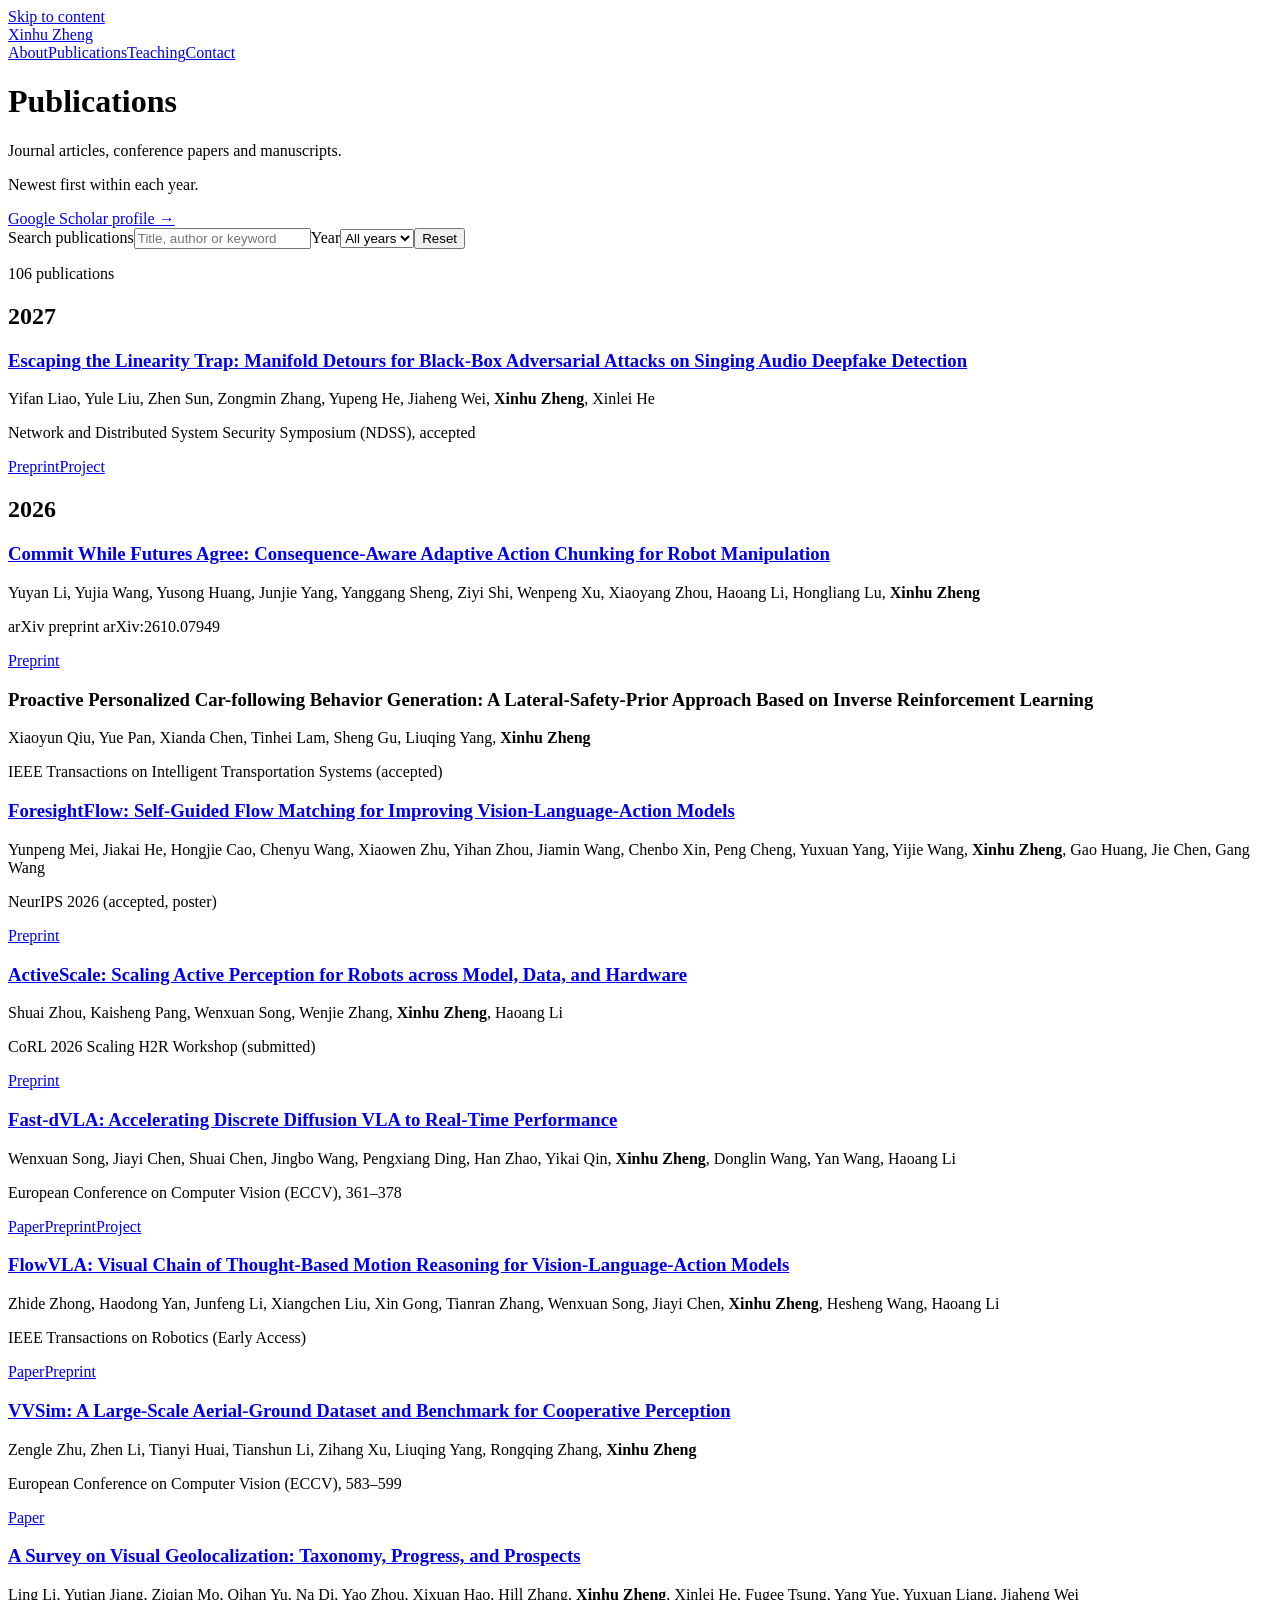
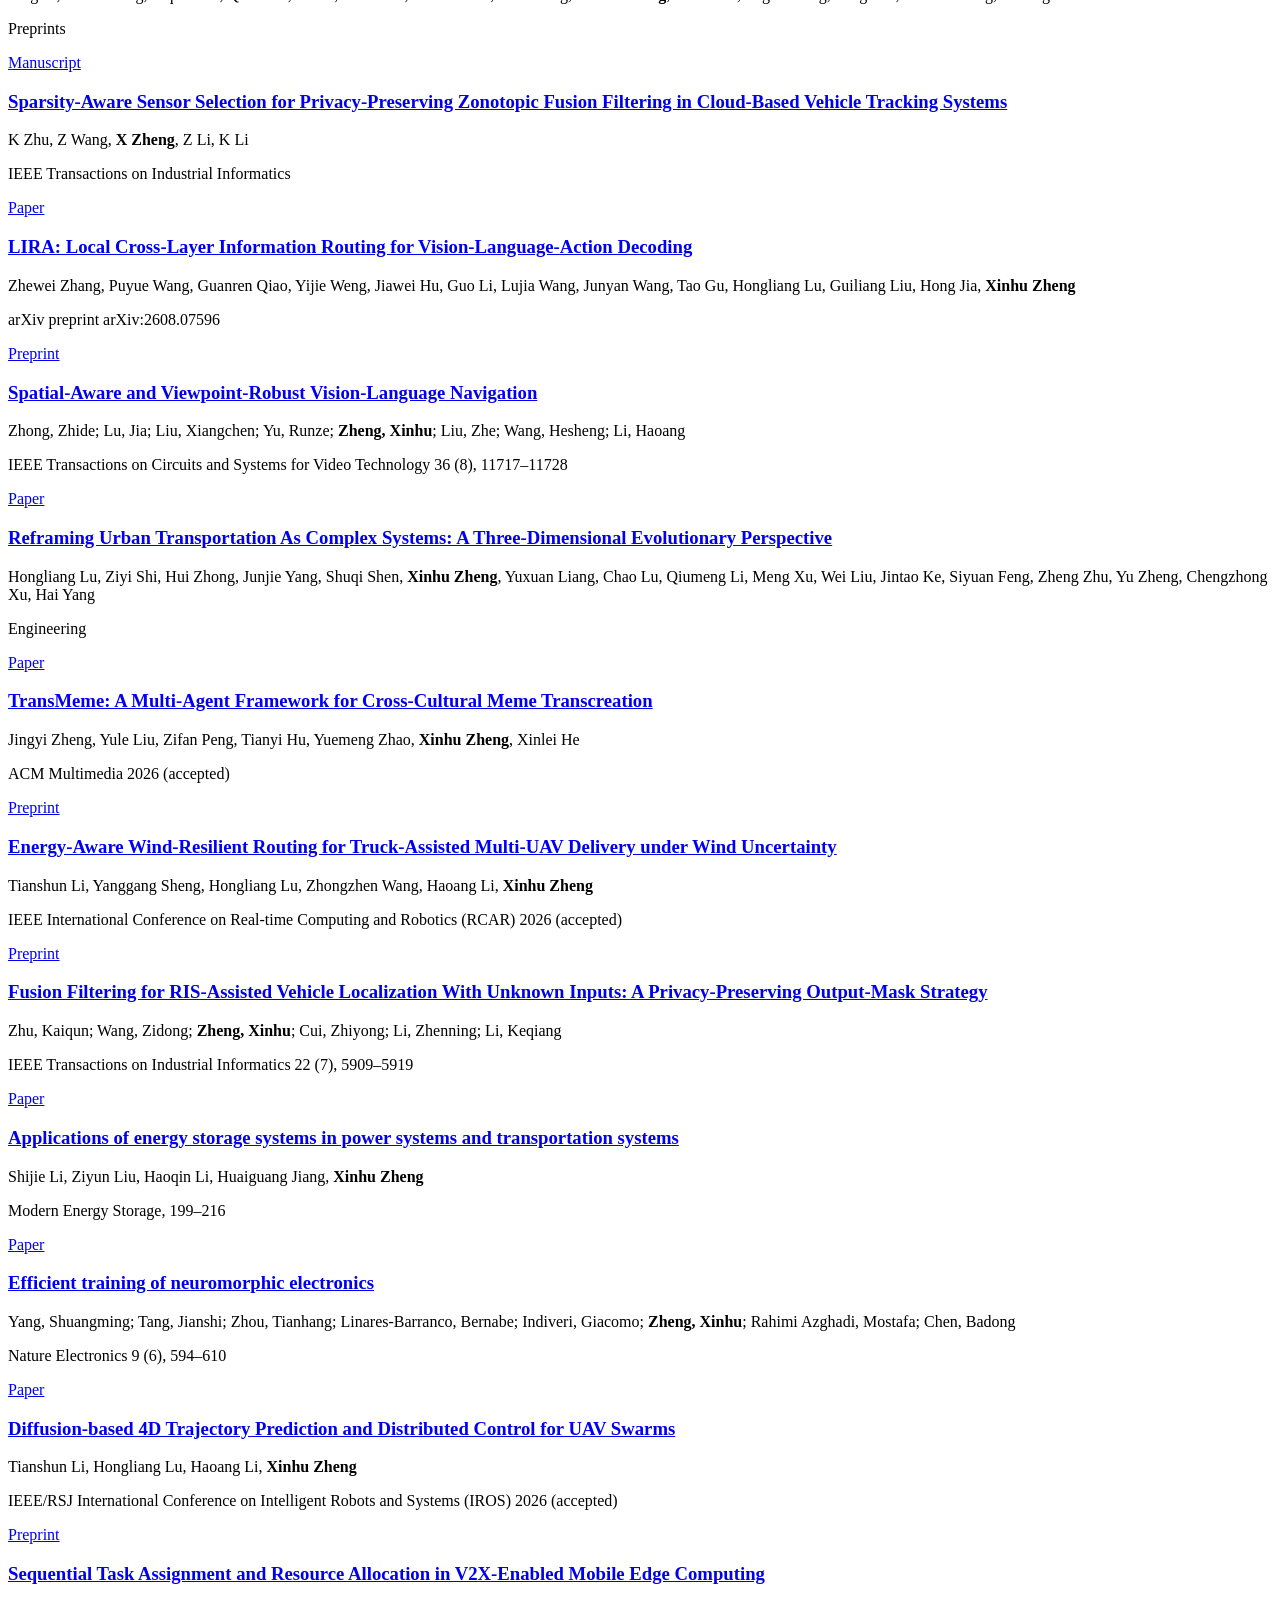
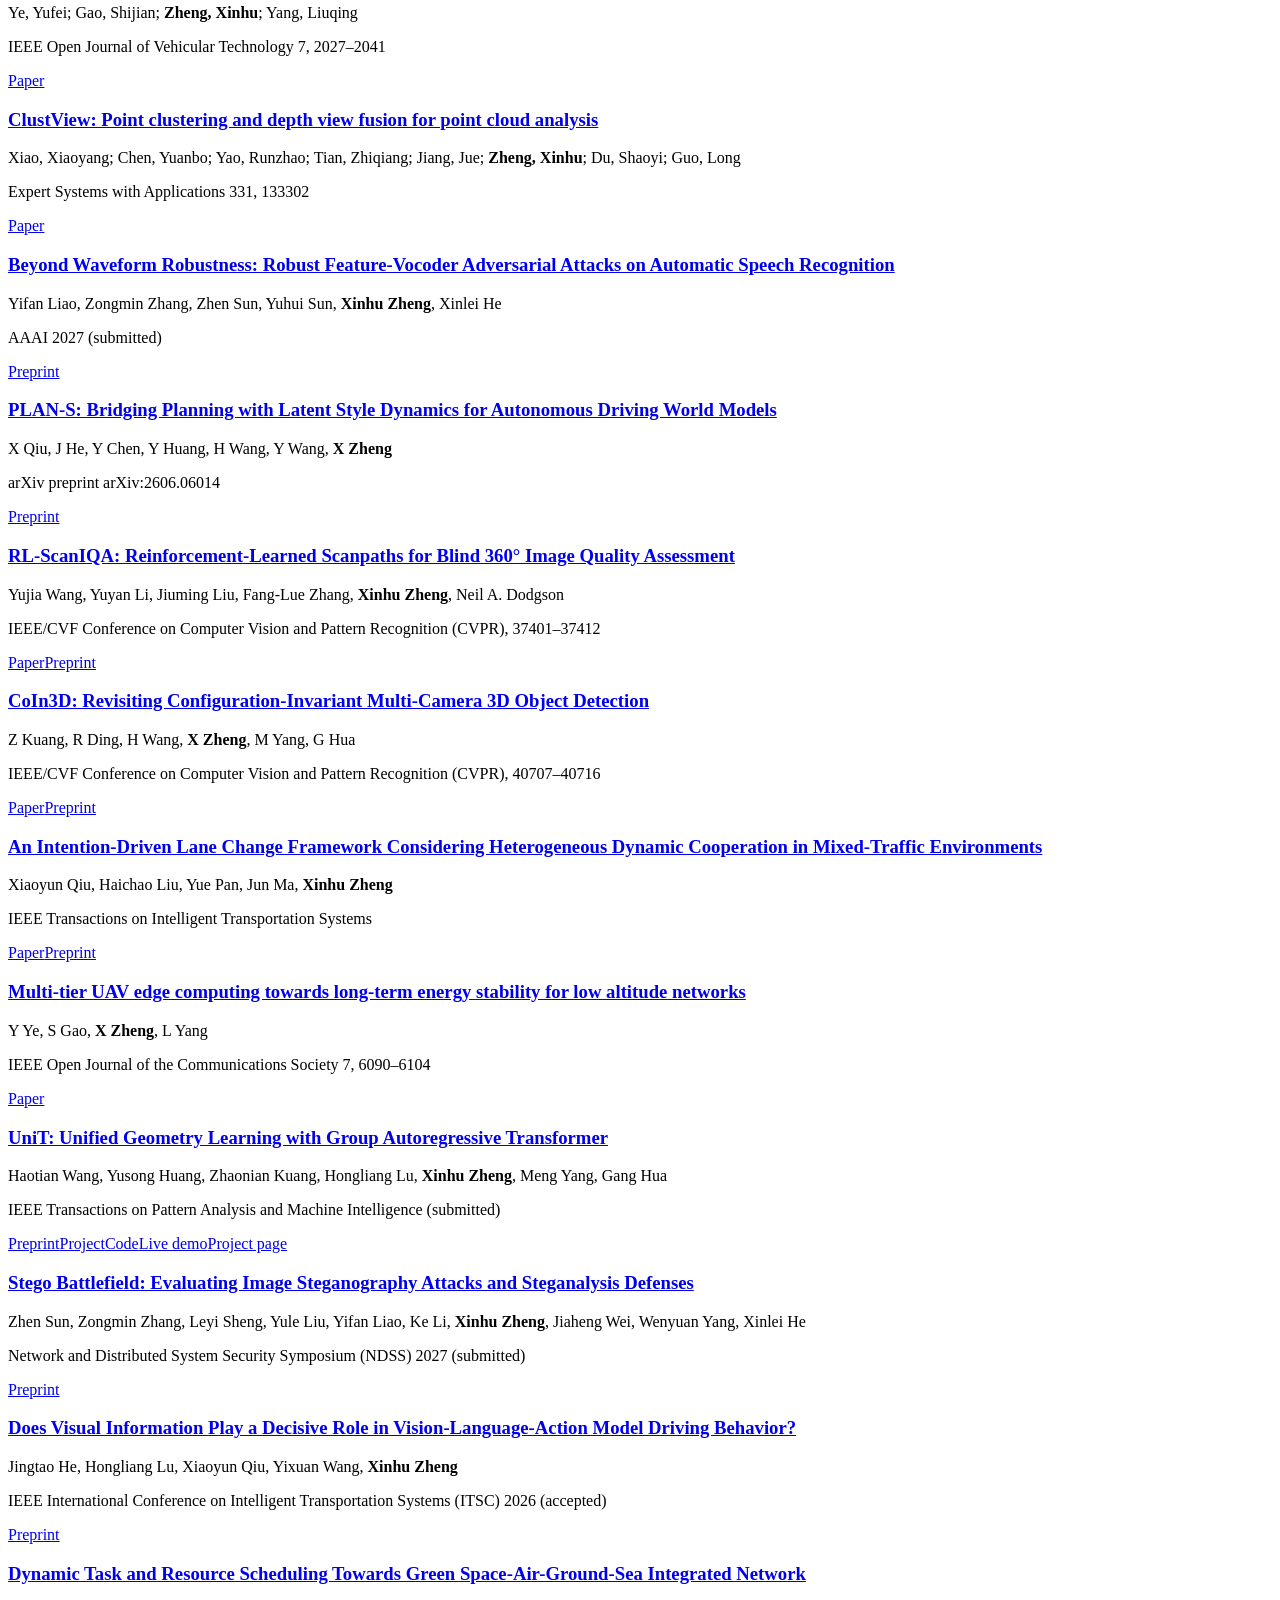
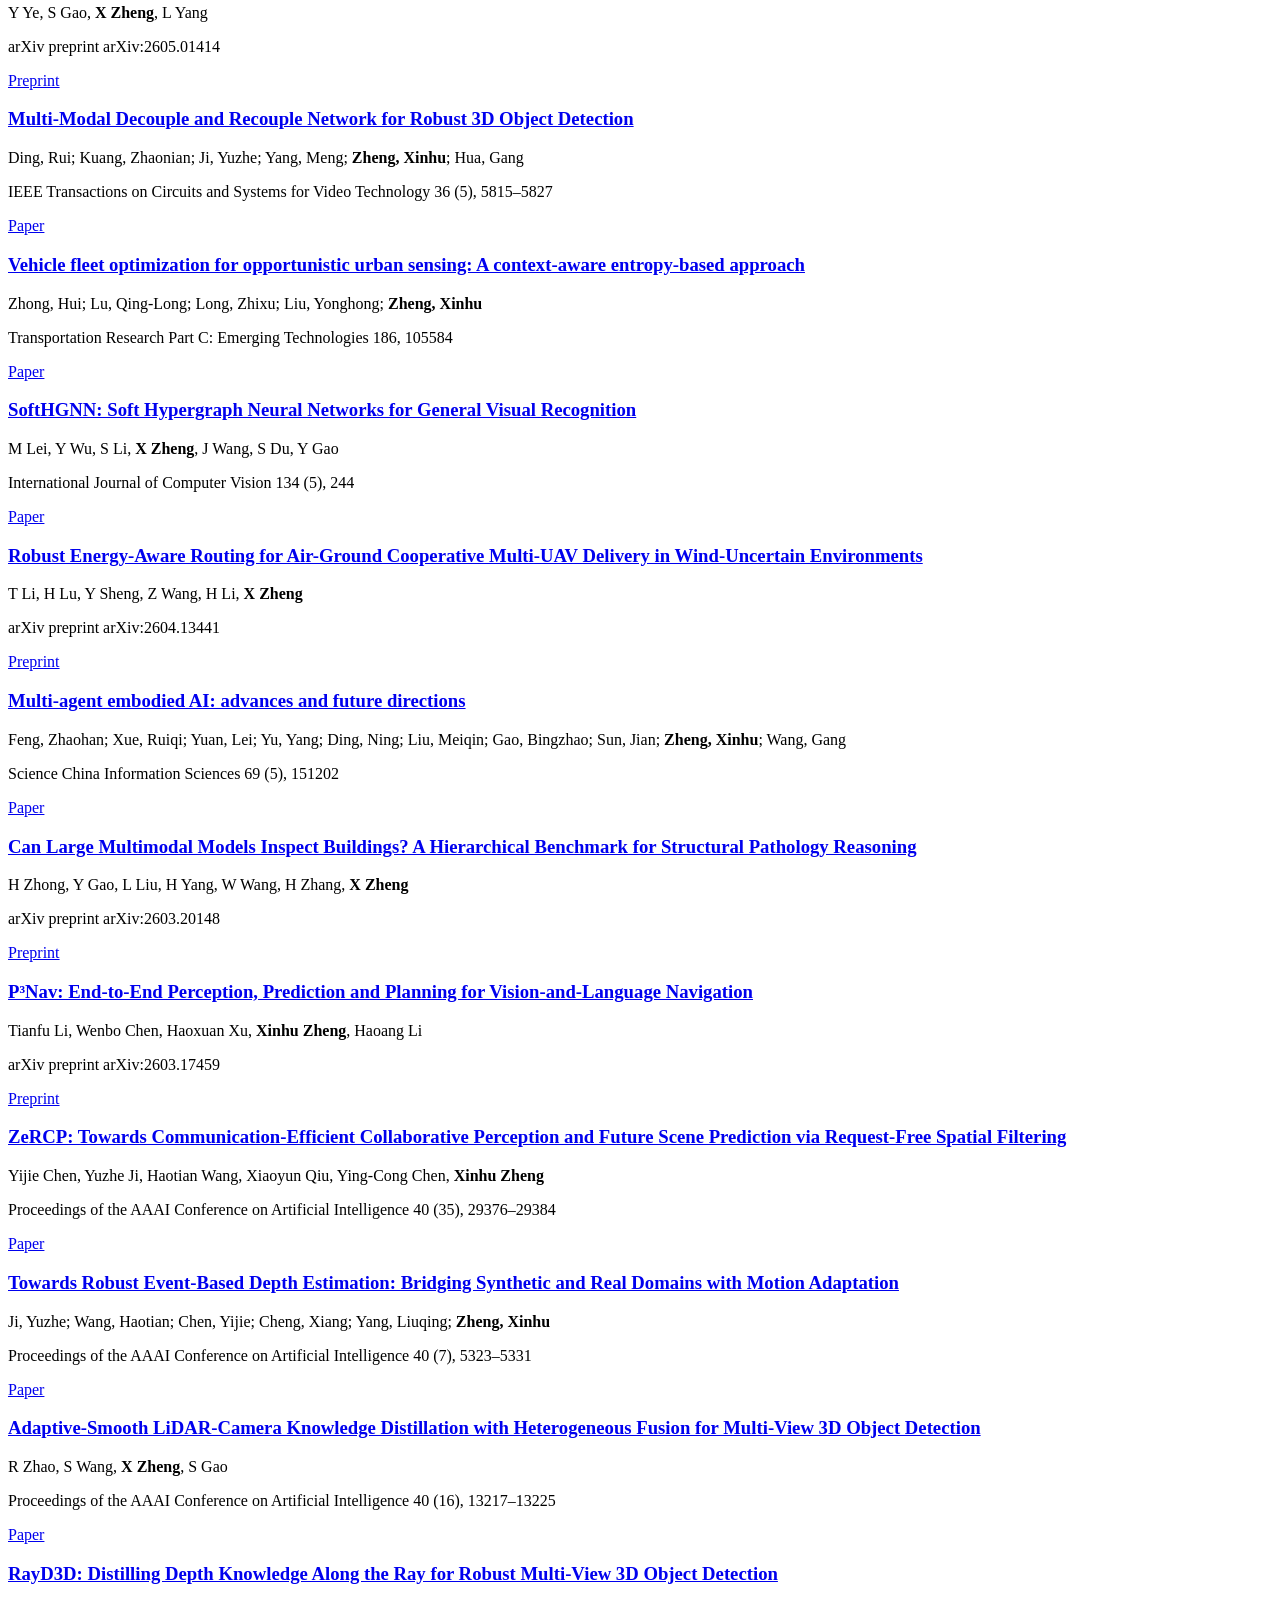
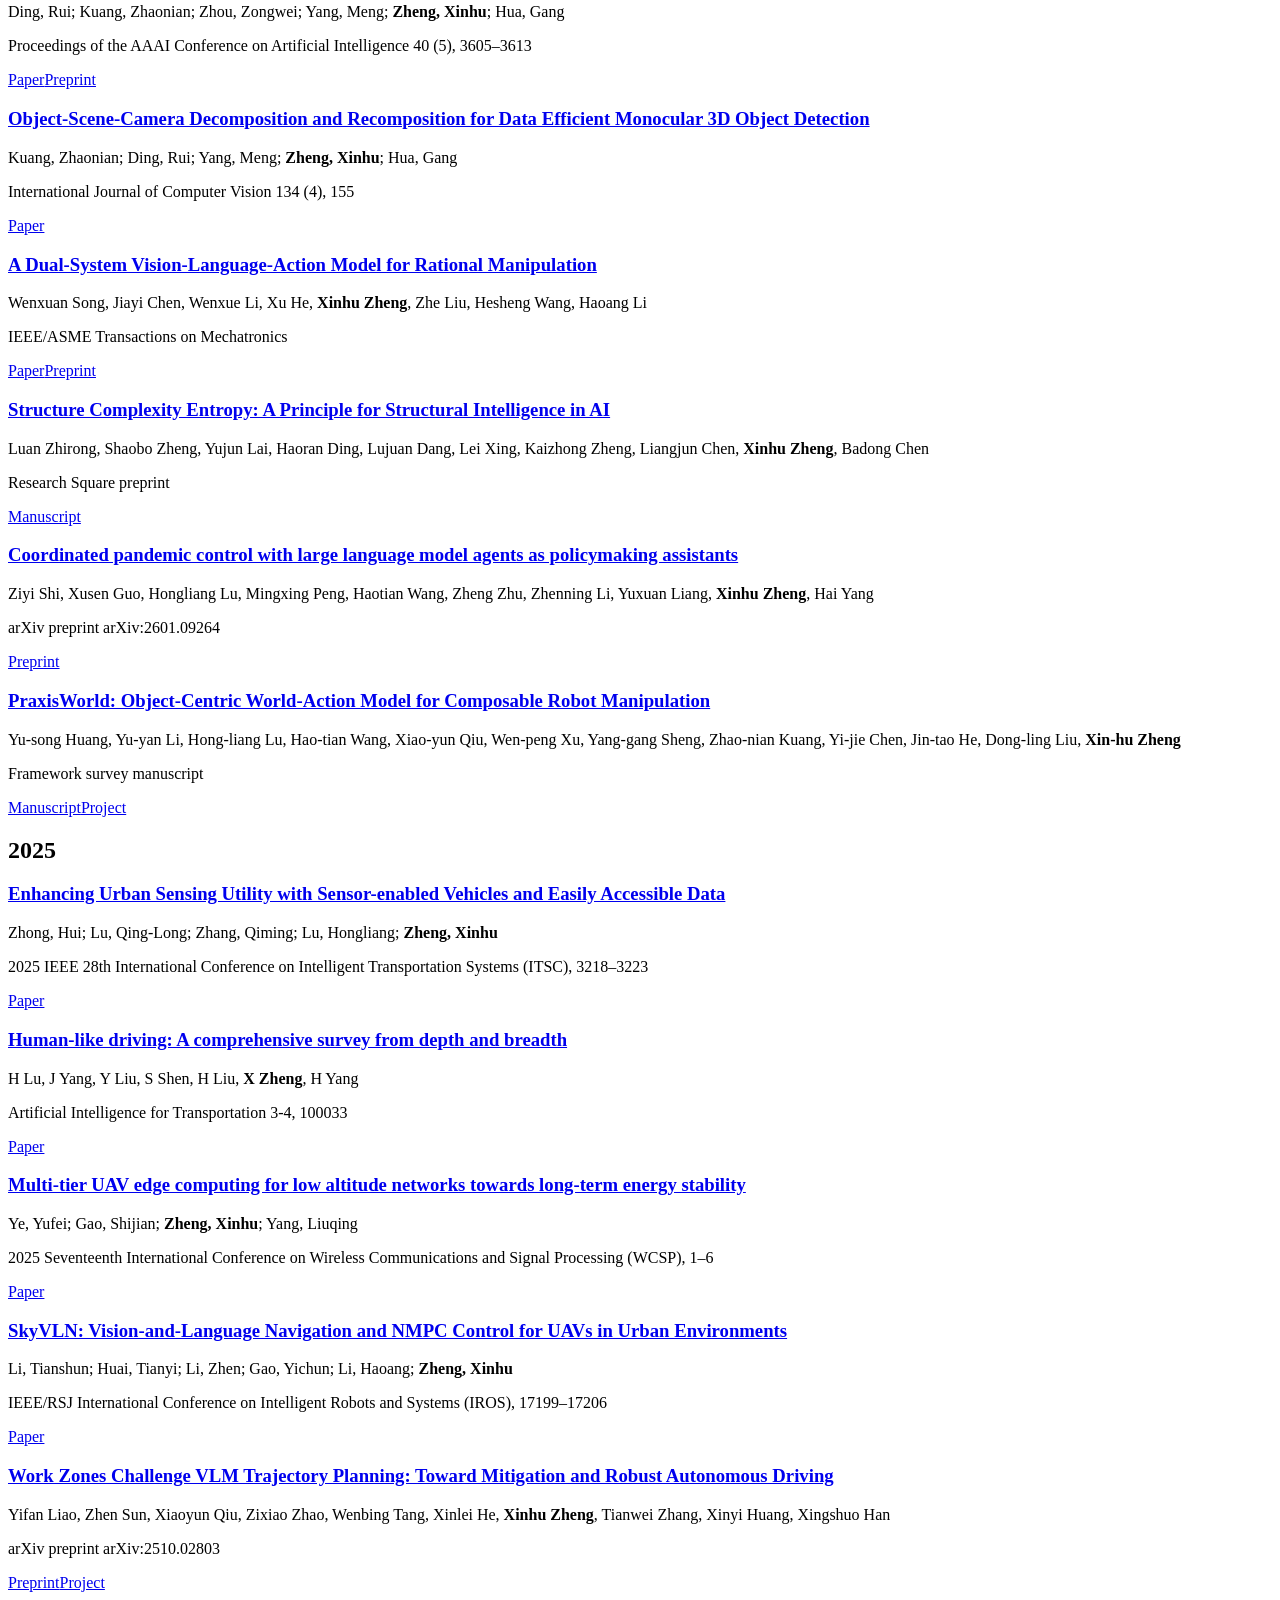
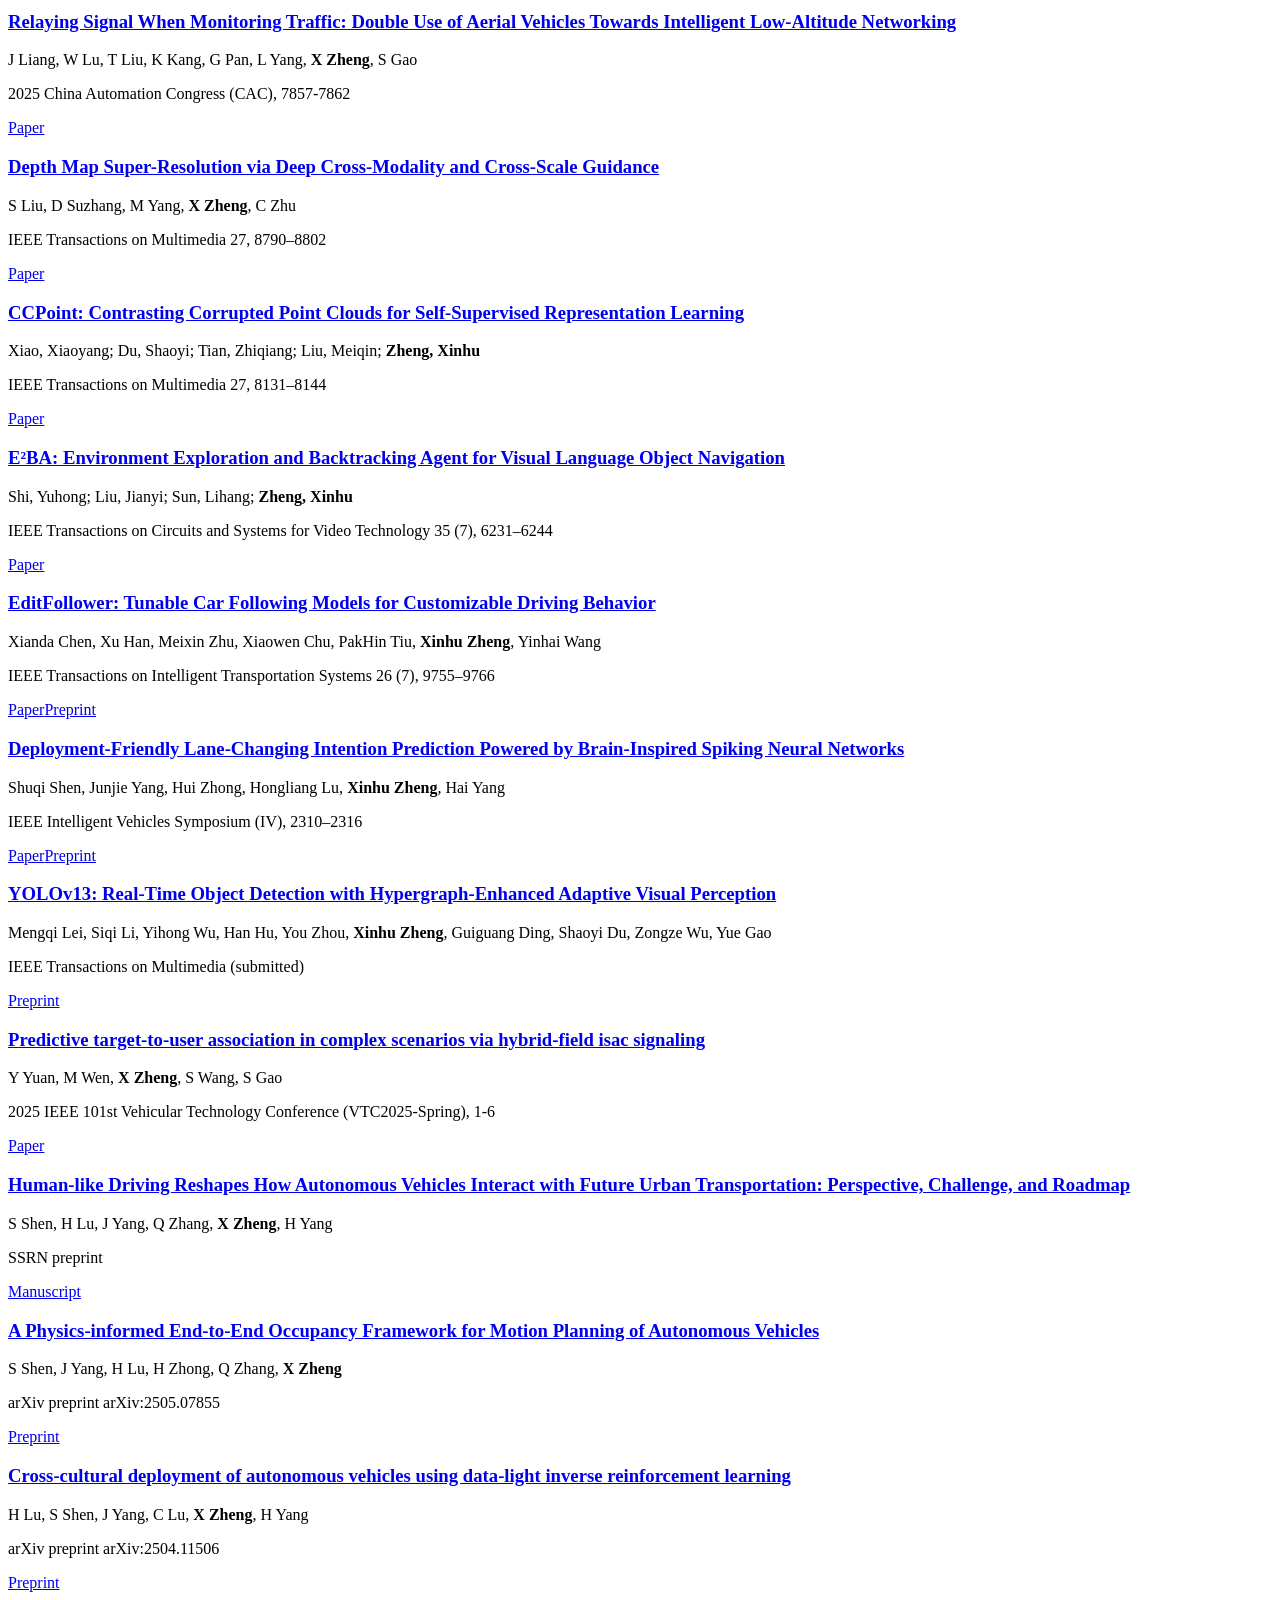
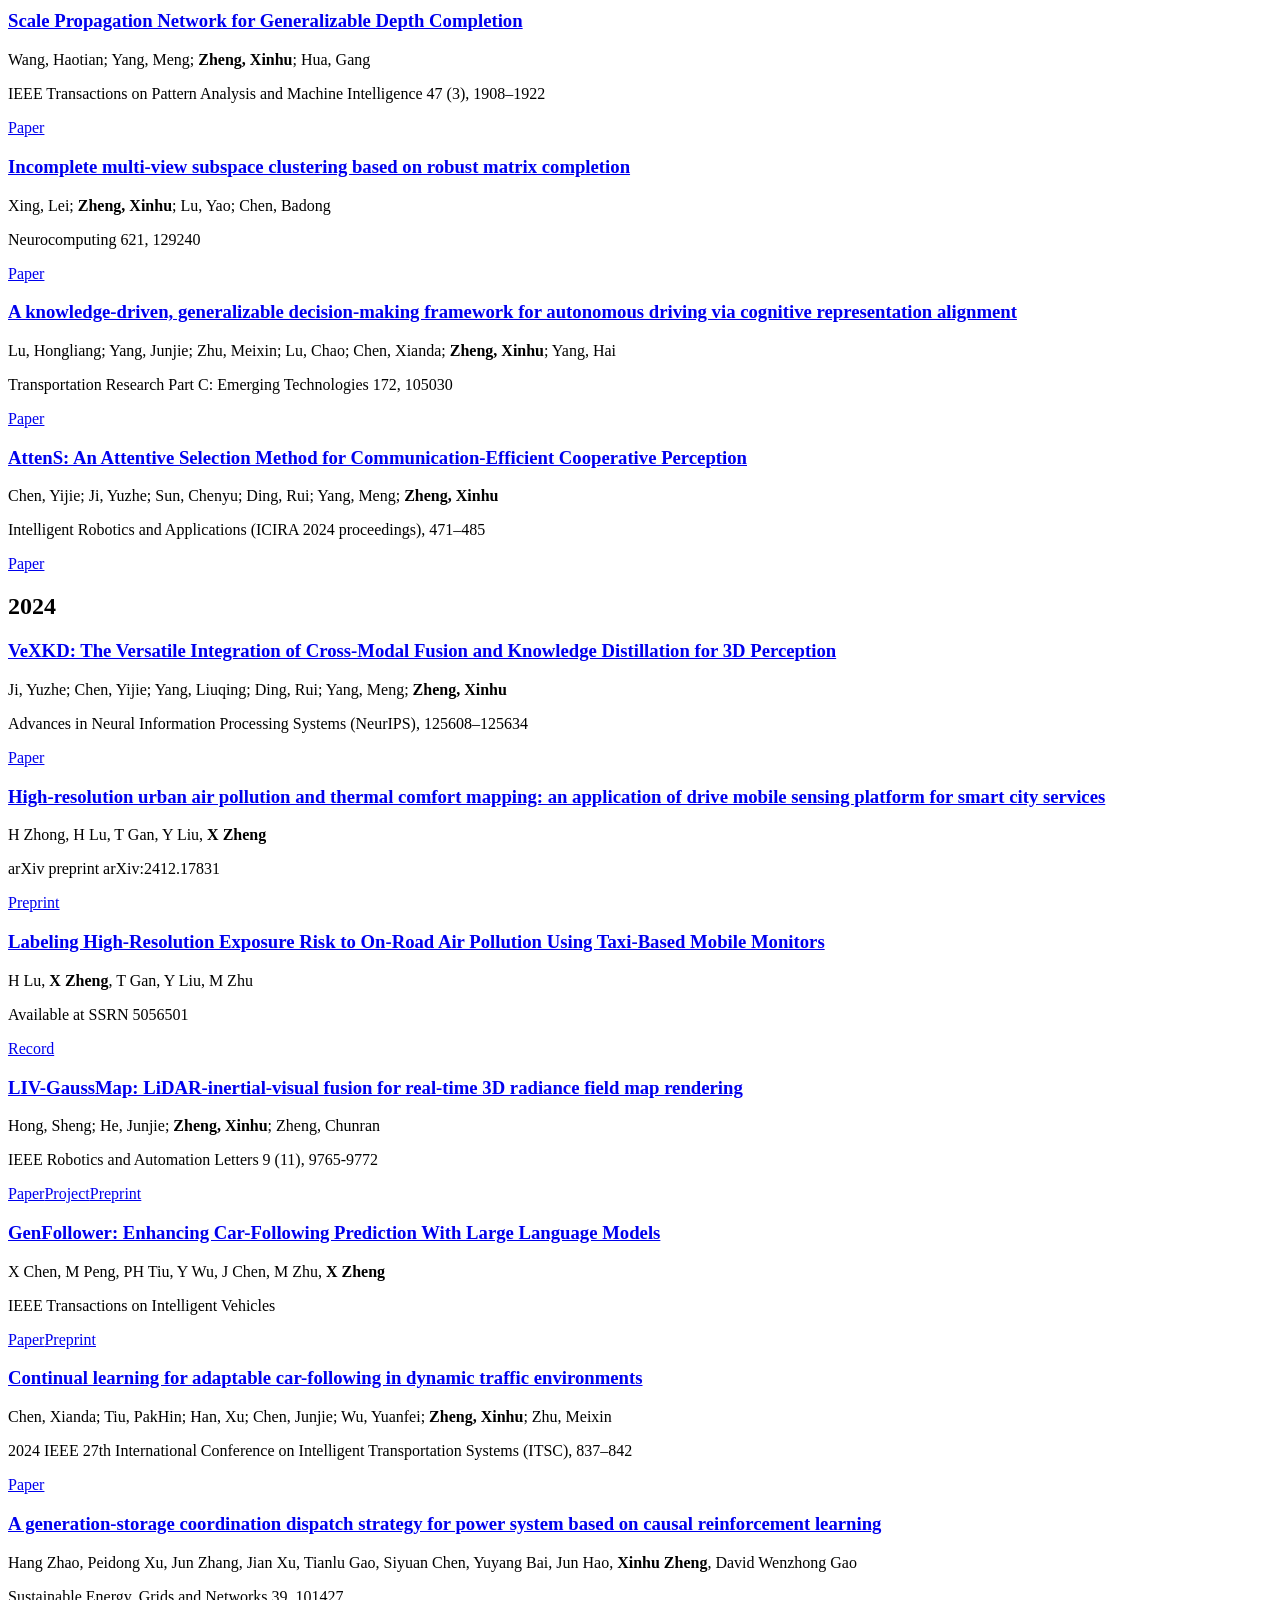
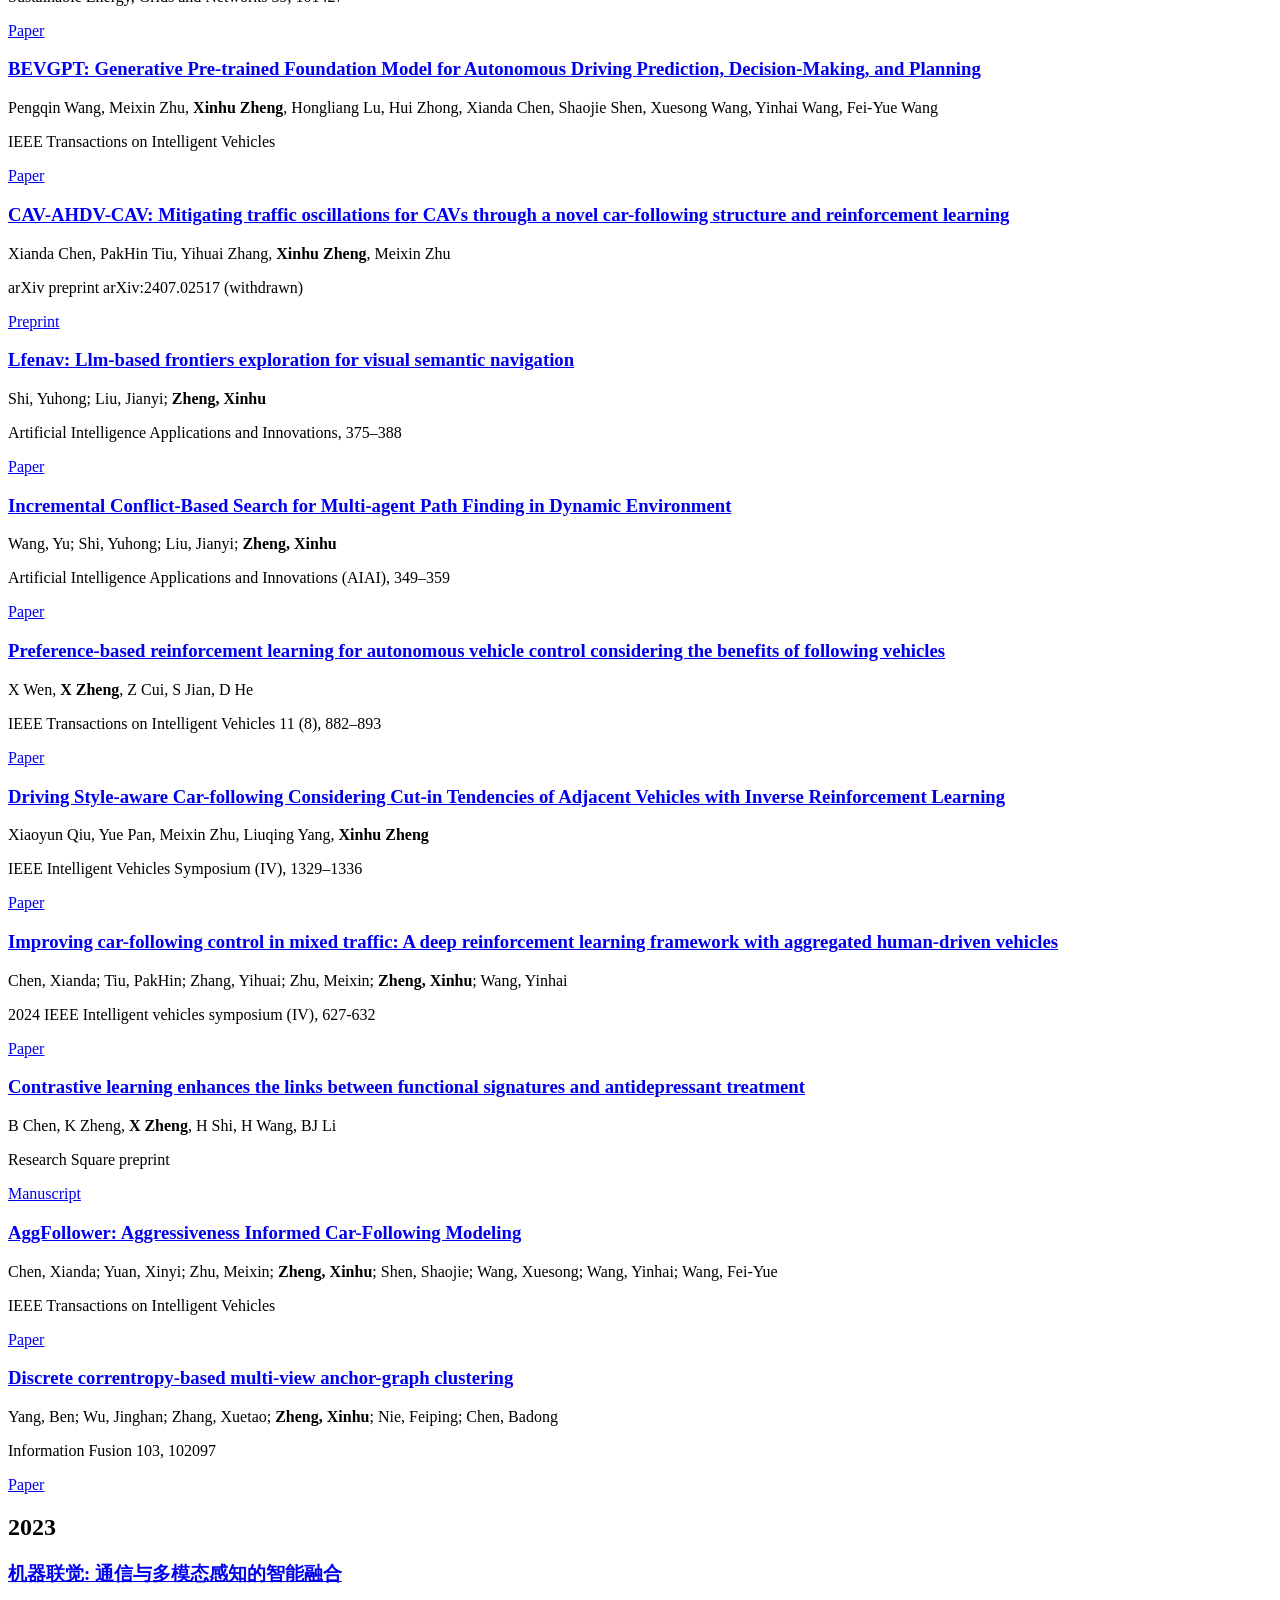
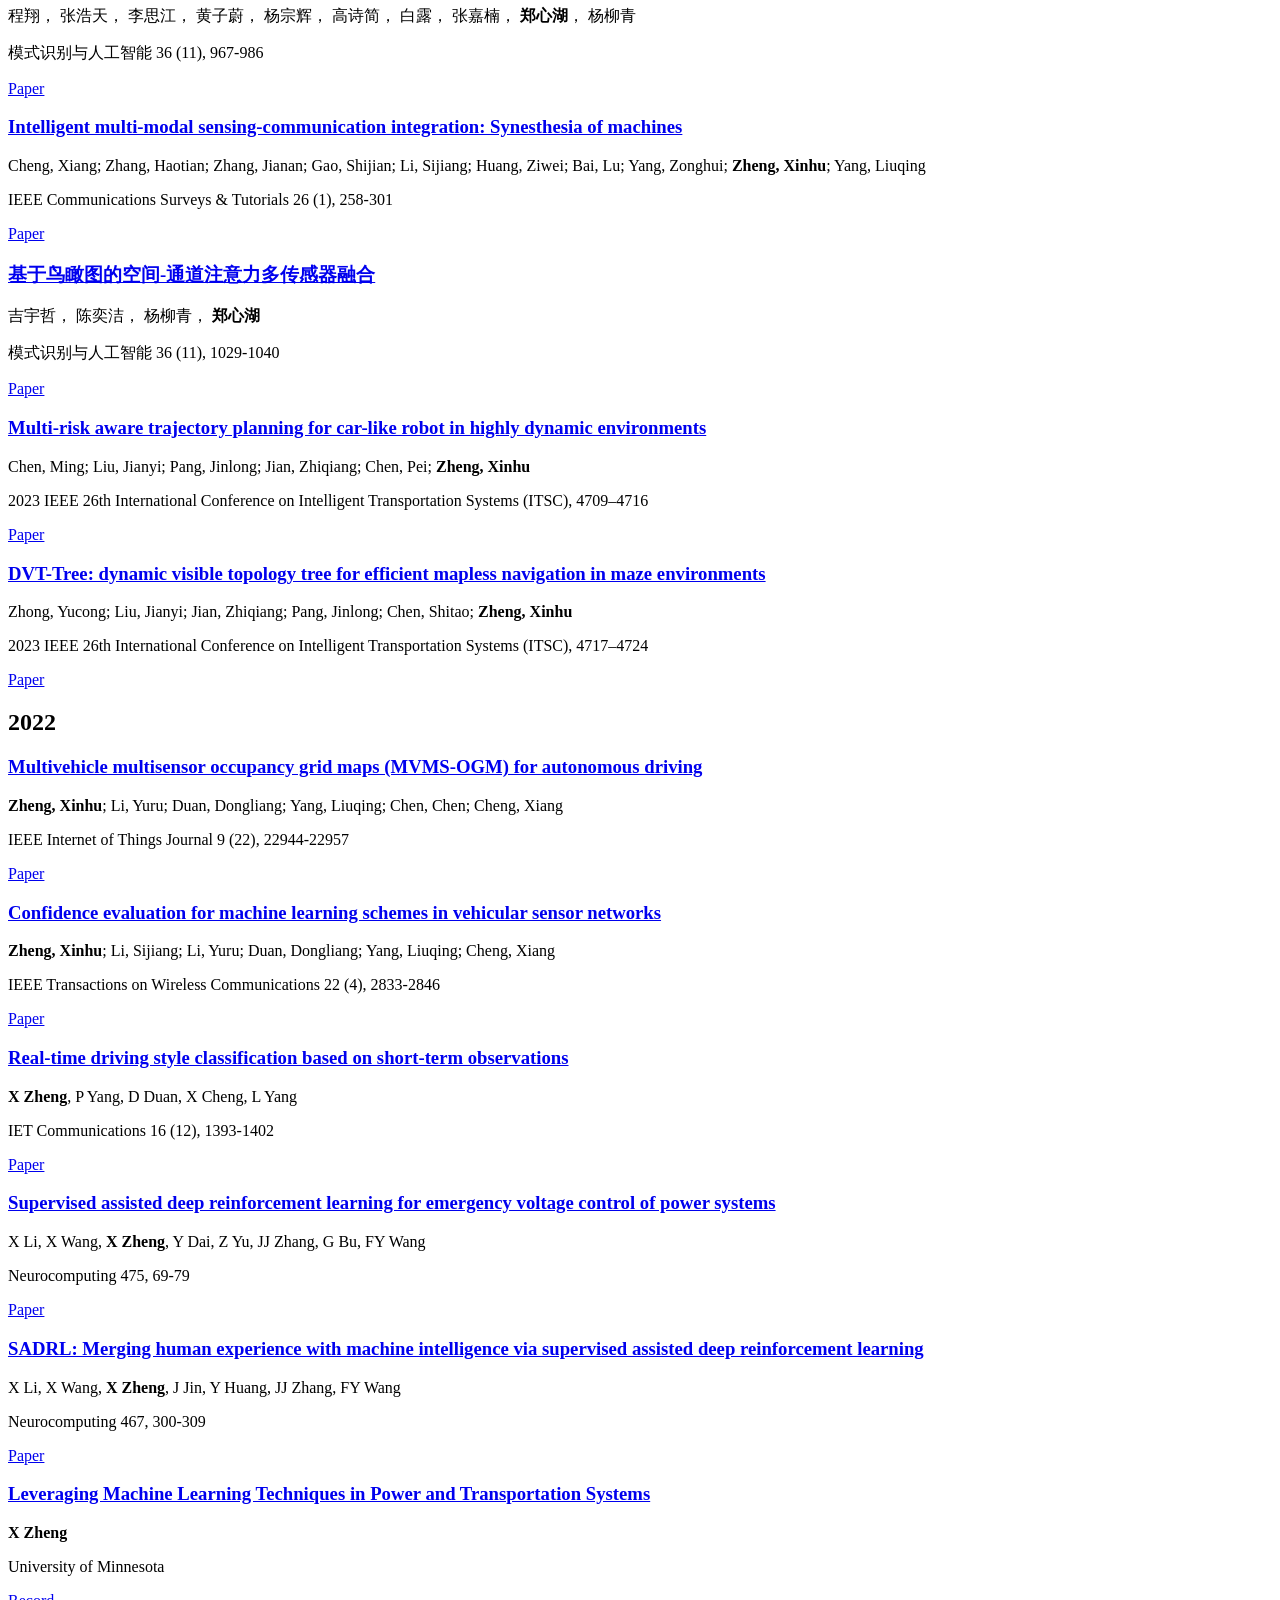
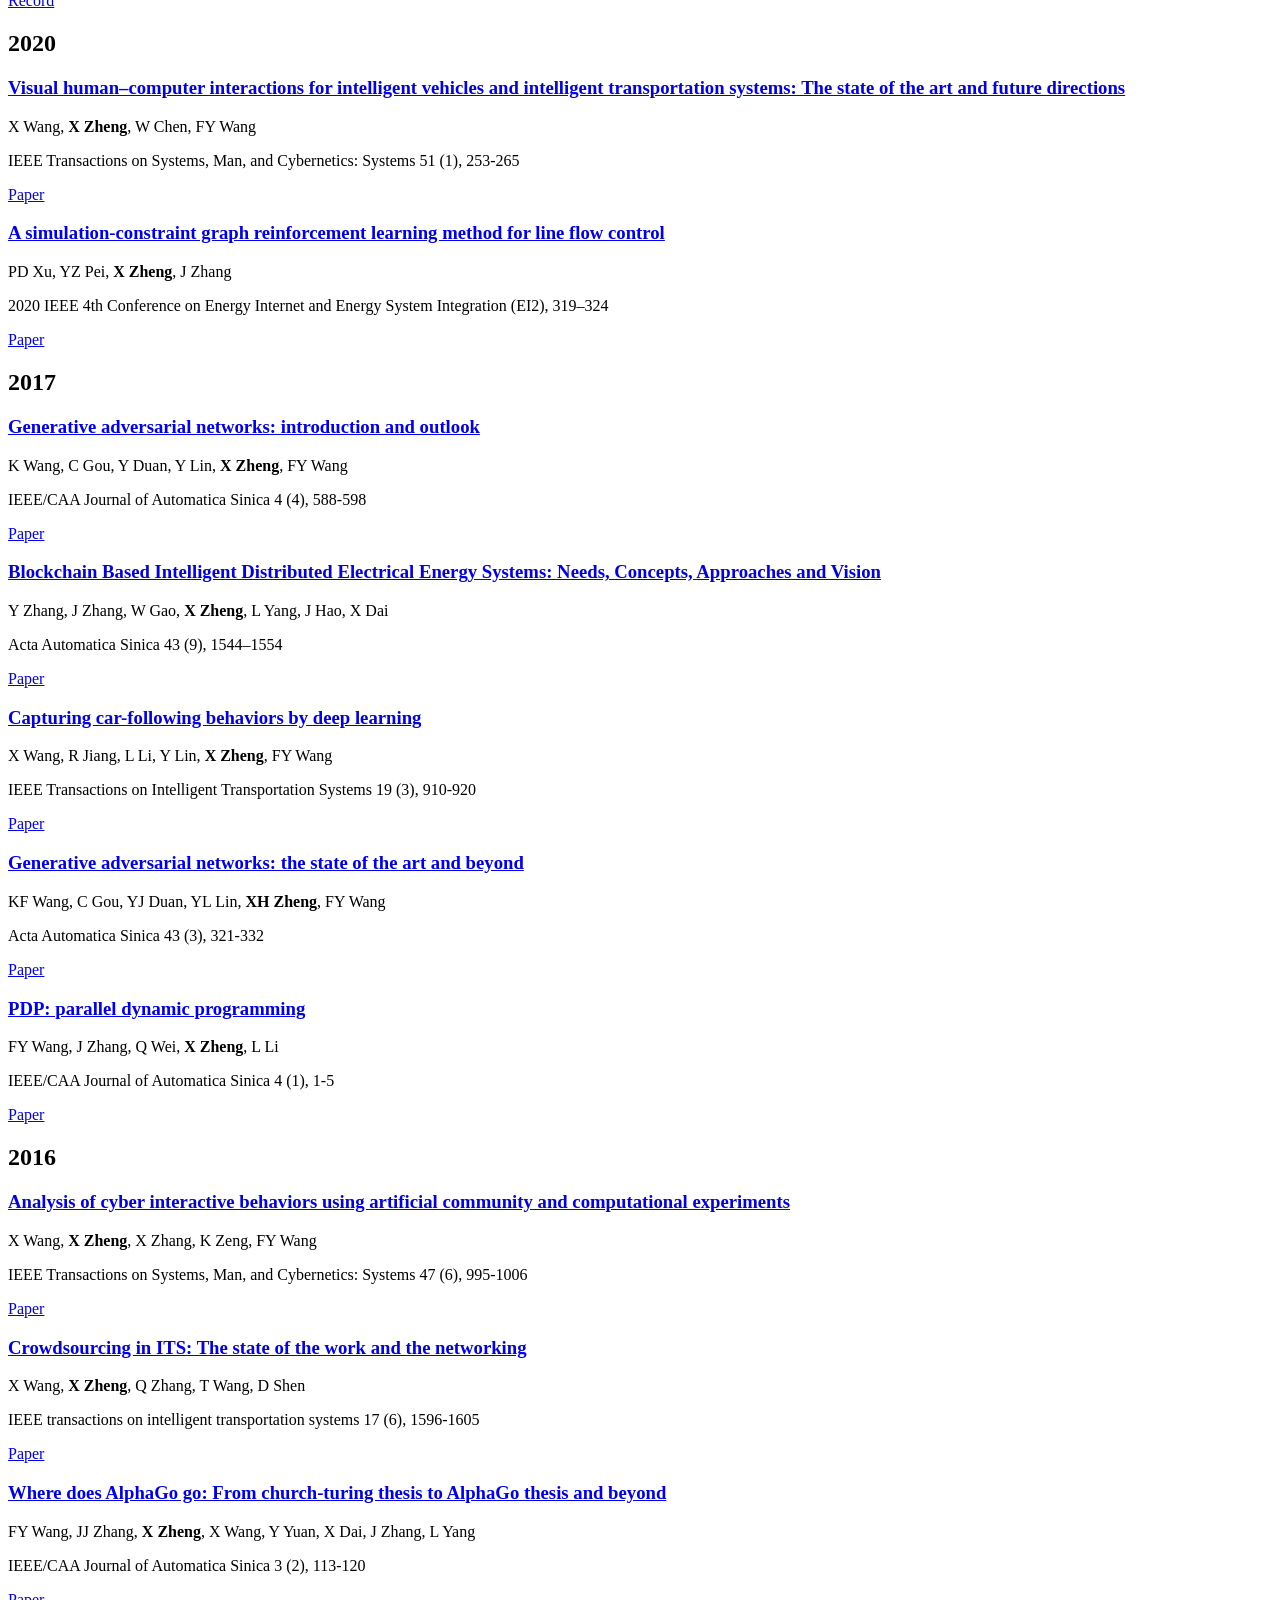
==== commit dab6b1dd: "Deploy OMEGA-HKUSTGZ/xinhu-zheng-site@5e60cce94ec46282bc647c03bb645802549b459e" ====
--- a/publications/index.html
+++ b/publications/index.html
@@ -2,4 +2,4 @@
       .publication-filters {
         display: none;
       }
-    </style></noscript><p class="record-count" role="status" aria-live="polite"><span id="result-count">105 publications</span></p><p class="empty-results" id="empty-results" hidden>No matching publications. Try another title, author or year.</p><section class="year-group" data-year-group aria-labelledby="year-2027"><h2 id="year-2027">2027</h2><div><article class="paper" id="publication-Wbaj4bAAAAAJ:4MWp96NkSFoC" data-paper data-year="2027" data-search="escaping the linearity trap: manifold detours for black-box adversarial attacks on singing audio deepfake detection yifan liao, yule liu, zhen sun, zongmin zhang, yupeng he, jiaheng wei, xinhu zheng, xinlei he network and distributed system security symposium (ndss), accepted "><div class="paper-body"><h3><a href="https://arxiv.org/abs/2605.30366" target="_blank" rel="noreferrer">Escaping the Linearity Trap: Manifold Detours for Black-Box Adversarial Attacks on Singing Audio Deepfake Detection</a></h3><p class="paper-authors">Yifan Liao, Yule Liu, Zhen Sun, Zongmin Zhang, Yupeng He, Jiaheng Wei, <strong>Xinhu Zheng</strong>, Xinlei He</p><p class="paper-venue">Network and Distributed System Security Symposium (NDSS), accepted</p><div class="paper-links"><a href="https://arxiv.org/abs/2605.30366" target="_blank" rel="noreferrer">Preprint</a><a href="https://sites.google.com/view/MARS" target="_blank" rel="noreferrer">Project</a></div></div></article></div></section><section class="year-group" data-year-group aria-labelledby="year-2026"><h2 id="year-2026">2026</h2><div><article class="paper" id="publication-local:proactive-personalized-car-following" data-paper data-year="2026" data-search="proactive personalized car-following behavior generation: a lateral-safety-prior approach based on inverse reinforcement learning xiaoyun qiu, yue pan, xianda chen, tinhei lam, sheng gu, liuqing yang, xinhu zheng ieee transactions on intelligent transportation systems (accepted) "><div class="paper-body"><h3>Proactive Personalized Car-following Behavior Generation: A Lateral-Safety-Prior Approach Based on Inverse Reinforcement Learning</h3><p class="paper-authors">Xiaoyun Qiu, Yue Pan, Xianda Chen, Tinhei Lam, Sheng Gu, Liuqing Yang, <strong>Xinhu Zheng</strong></p><p class="paper-venue">IEEE Transactions on Intelligent Transportation Systems (accepted)</p></div></article><article class="paper" id="publication-Wbaj4bAAAAAJ:p__nRnzSRKYC" data-paper data-year="2026" data-search="foresightflow: self-guided flow matching for improving vision-language-action models yunpeng mei, jiakai he, hongjie cao, chenyu wang, xiaowen zhu, yihan zhou, jiamin wang, chenbo xin, peng cheng, yuxuan yang, yijie wang, xinhu zheng, gao huang, jie chen, gang wang neurips 2026 (accepted, poster) foresightflow learns from successful and failed robot experience. a single flow model generates action chunks and estimates their success potential, guiding action selection without a separate critic. the policy is evaluated on simulated and real-world bimanual tasks."><div class="paper-body"><h3><a href="https://arxiv.org/abs/2606.04968" target="_blank" rel="noreferrer">ForesightFlow: Self-Guided Flow Matching for Improving Vision-Language-Action Models</a></h3><p class="paper-authors">Yunpeng Mei, Jiakai He, Hongjie Cao, Chenyu Wang, Xiaowen Zhu, Yihan Zhou, Jiamin Wang, Chenbo Xin, Peng Cheng, Yuxuan Yang, Yijie Wang, <strong>Xinhu Zheng</strong>, Gao Huang, Jie Chen, Gang Wang</p><p class="paper-venue">NeurIPS 2026 (accepted, poster)</p><div class="paper-links"><a href="https://arxiv.org/abs/2606.04968" target="_blank" rel="noreferrer">Preprint</a></div></div></article><article class="paper" id="publication-Wbaj4bAAAAAJ:MLfJN-KU85MC" data-paper data-year="2026" data-search="activescale: scaling active perception for robots across model, data, and hardware shuai zhou, kaisheng pang, wenxuan song, wenjie zhang, xinhu zheng, haoang li corl 2026 scaling h2r workshop (submitted) "><div class="paper-body"><h3><a href="https://arxiv.org/abs/2609.18514" target="_blank" rel="noreferrer">ActiveScale: Scaling Active Perception for Robots across Model, Data, and Hardware</a></h3><p class="paper-authors">Shuai Zhou, Kaisheng Pang, Wenxuan Song, Wenjie Zhang, <strong>Xinhu Zheng</strong>, Haoang Li</p><p class="paper-venue">CoRL 2026 Scaling H2R Workshop (submitted)</p><div class="paper-links"><a href="https://arxiv.org/abs/2609.18514" target="_blank" rel="noreferrer">Preprint</a></div></div></article><article class="paper" id="publication-Wbaj4bAAAAAJ:9Nmd_mFXekcC" data-paper data-year="2026" data-search="fast-dvla: accelerating discrete diffusion vla to real-time performance wenxuan song, jiayi chen, shuai chen, jingbo wang, pengxiang ding, han zhao, yikai qin, xinhu zheng, donglin wang, yan wang, haoang li european conference on computer vision (eccv), 361–378 fast-dvla accelerates discrete diffusion action generation through block-wise attention, cache reuse and parallel decoding. asymmetric distillation adapts existing policies efficiently, with experiments spanning manipulation benchmarks and real-time bimanual control."><div class="paper-body"><h3><a href="https://link.springer.com/chapter/10.1007/978-3-032-37013-6_20" target="_blank" rel="noreferrer">Fast-dVLA: Accelerating Discrete Diffusion VLA to Real-Time Performance</a></h3><p class="paper-authors">Wenxuan Song, Jiayi Chen, Shuai Chen, Jingbo Wang, Pengxiang Ding, Han Zhao, Yikai Qin, <strong>Xinhu Zheng</strong>, Donglin Wang, Yan Wang, Haoang Li</p><p class="paper-venue">European Conference on Computer Vision (ECCV), 361–378</p><div class="paper-links"><a href="https://link.springer.com/chapter/10.1007/978-3-032-37013-6_20" target="_blank" rel="noreferrer">Paper</a><a href="https://arxiv.org/abs/2603.25661" target="_blank" rel="noreferrer">Preprint</a><a href="https://chris1220313648.github.io/Fast-dVLA/" target="_blank" rel="noreferrer">Project</a></div></div></article><article class="paper" id="publication-Wbaj4bAAAAAJ:35r97b3x0nAC" data-paper data-year="2026" data-search="flowvla: visual chain of thought-based motion reasoning for vision-language-action models zhide zhong, haodong yan, junfeng li, xiangchen liu, xin gong, tianran zhang, wenxuan song, jiayi chen, xinhu zheng, hesheng wang, haoang li ieee transactions on robotics (early access) "><div class="paper-body"><h3><a href="https://ieeexplore.ieee.org/document/11685267/" target="_blank" rel="noreferrer">FlowVLA: Visual Chain of Thought-Based Motion Reasoning for Vision-Language-Action Models</a></h3><p class="paper-authors">Zhide Zhong, Haodong Yan, Junfeng Li, Xiangchen Liu, Xin Gong, Tianran Zhang, Wenxuan Song, Jiayi Chen, <strong>Xinhu Zheng</strong>, Hesheng Wang, Haoang Li</p><p class="paper-venue">IEEE Transactions on Robotics (Early Access)</p><div class="paper-links"><a href="https://ieeexplore.ieee.org/document/11685267/" target="_blank" rel="noreferrer">Paper</a><a href="https://arxiv.org/abs/2508.18269" target="_blank" rel="noreferrer">Preprint</a></div></div></article><article class="paper" id="publication-Wbaj4bAAAAAJ:gsN89kCJA0AC" data-paper data-year="2026" data-search="vvsim: a large-scale aerial-ground dataset and benchmark for cooperative perception zengle zhu, zhen li, tianyi huai, tianshun li, zihang xu, liuqing yang, rongqing zhang, xinhu zheng european conference on computer vision (eccv), 583–599 "><div class="paper-body"><h3><a href="https://eccv.ecva.net/virtual/2026/poster/4802" target="_blank" rel="noreferrer">VVSim: A Large-Scale Aerial-Ground Dataset and Benchmark for Cooperative Perception</a></h3><p class="paper-authors">Zengle Zhu, Zhen Li, Tianyi Huai, Tianshun Li, Zihang Xu, Liuqing Yang, Rongqing Zhang, <strong>Xinhu Zheng</strong></p><p class="paper-venue">European Conference on Computer Vision (ECCV), 583–599</p><div class="paper-links"><a href="https://eccv.ecva.net/virtual/2026/poster/4802" target="_blank" rel="noreferrer">Paper</a></div></div></article><article class="paper" id="publication-Wbaj4bAAAAAJ:b1wdh0AR-JQC" data-paper data-year="2026" data-search="a survey on visual geolocalization: taxonomy, progress, and prospects ling li, yutian jiang, ziqian mo, qihan yu, na di, yao zhou, xixuan hao, hill zhang, xinhu zheng, xinlei he, fugee tsung, yang yue, yuxuan liang, jiaheng wei preprints "><div class="paper-body"><h3><a href="https://www.preprints.org/manuscript/202609.0833" target="_blank" rel="noreferrer">A Survey on Visual Geolocalization: Taxonomy, Progress, and Prospects</a></h3><p class="paper-authors">Ling Li, Yutian Jiang, Ziqian Mo, Qihan Yu, Na Di, Yao Zhou, Xixuan Hao, Hill Zhang, <strong>Xinhu Zheng</strong>, Xinlei He, Fugee Tsung, Yang Yue, Yuxuan Liang, Jiaheng Wei</p><p class="paper-venue">Preprints</p><div class="paper-links"><a href="https://www.preprints.org/manuscript/202609.0833" target="_blank" rel="noreferrer">Manuscript</a></div></div></article><article class="paper" id="publication-Wbaj4bAAAAAJ:tYavs44e6CUC" data-paper data-year="2026" data-search="sparsity-aware sensor selection for privacy-preserving zonotopic fusion filtering in cloud-based vehicle tracking systems k zhu, z wang, x zheng, z li, k li ieee transactions on industrial informatics "><div class="paper-body"><h3><a href="https://doi.org/10.1109/tii.2026.3721010" target="_blank" rel="noreferrer">Sparsity-Aware Sensor Selection for Privacy-Preserving Zonotopic Fusion Filtering in Cloud-Based Vehicle Tracking Systems</a></h3><p class="paper-authors">K Zhu, Z Wang, <strong>X Zheng</strong>, Z Li, K Li</p><p class="paper-venue">IEEE Transactions on Industrial Informatics</p><div class="paper-links"><a href="https://doi.org/10.1109/tii.2026.3721010" target="_blank" rel="noreferrer">Paper</a></div></div></article><article class="paper" id="publication-Wbaj4bAAAAAJ:kuK5TVdYjLIC" data-paper data-year="2026" data-search="lira: local cross-layer information routing for vision-language-action decoding zhewei zhang, puyue wang, guanren qiao, yijie weng, jiawei hu, guo li, lujia wang, junyan wang, tao gu, hongliang lu, guiliang liu, hong jia, xinhu zheng arxiv preprint arxiv:2608.07596 "><div class="paper-body"><h3><a href="https://arxiv.org/abs/2608.07596" target="_blank" rel="noreferrer">LIRA: Local Cross-Layer Information Routing for Vision-Language-Action Decoding</a></h3><p class="paper-authors">Zhewei Zhang, Puyue Wang, Guanren Qiao, Yijie Weng, Jiawei Hu, Guo Li, Lujia Wang, Junyan Wang, Tao Gu, Hongliang Lu, Guiliang Liu, Hong Jia, <strong>Xinhu Zheng</strong></p><p class="paper-venue">arXiv preprint arXiv:2608.07596</p><div class="paper-links"><a href="https://arxiv.org/abs/2608.07596" target="_blank" rel="noreferrer">Preprint</a></div></div></article><article class="paper" id="publication-Wbaj4bAAAAAJ:uc_IGeMz5qoC" data-paper data-year="2026" data-search="spatial-aware and viewpoint-robust vision-language navigation zhong, zhide; lu, jia; liu, xiangchen; yu, runze; zheng, xinhu; liu, zhe; wang, hesheng; li, haoang ieee transactions on circuits and systems for video technology 36 (8), 11717–11728 "><div class="paper-body"><h3><a href="https://ieeexplore.ieee.org/document/11479331/" target="_blank" rel="noreferrer">Spatial-Aware and Viewpoint-Robust Vision-Language Navigation</a></h3><p class="paper-authors">Zhong, Zhide; Lu, Jia; Liu, Xiangchen; Yu, Runze; <strong>Zheng, Xinhu</strong>; Liu, Zhe; Wang, Hesheng; Li, Haoang</p><p class="paper-venue">IEEE Transactions on Circuits and Systems for Video Technology 36 (8), 11717–11728</p><div class="paper-links"><a href="https://ieeexplore.ieee.org/document/11479331/" target="_blank" rel="noreferrer">Paper</a></div></div></article><article class="paper" id="publication-Wbaj4bAAAAAJ:KUbvn5osdkgC" data-paper data-year="2026" data-search="reframing urban transportation as complex systems: a three-dimensional evolutionary perspective hongliang lu, ziyi shi, hui zhong, junjie yang, shuqi shen, xinhu zheng, yuxuan liang, chao lu, qiumeng li, meng xu, wei liu, jintao ke, siyuan feng, zheng zhu, yu zheng, chengzhong xu, hai yang engineering "><div class="paper-body"><h3><a href="https://www.sciencedirect.com/science/article/pii/S2095809926004492" target="_blank" rel="noreferrer">Reframing Urban Transportation As Complex Systems: A Three-Dimensional Evolutionary Perspective</a></h3><p class="paper-authors">Hongliang Lu, Ziyi Shi, Hui Zhong, Junjie Yang, Shuqi Shen, <strong>Xinhu Zheng</strong>, Yuxuan Liang, Chao Lu, Qiumeng Li, Meng Xu, Wei Liu, Jintao Ke, Siyuan Feng, Zheng Zhu, Yu Zheng, Chengzhong Xu, Hai Yang</p><p class="paper-venue">Engineering</p><div class="paper-links"><a href="https://www.sciencedirect.com/science/article/pii/S2095809926004492" target="_blank" rel="noreferrer">Paper</a></div></div></article><article class="paper" id="publication-Wbaj4bAAAAAJ:TIZ-Mc8IlK0C" data-paper data-year="2026" data-search="transmeme: a multi-agent framework for cross-cultural meme transcreation jingyi zheng, yule liu, zifan peng, tianyi hu, yuemeng zhao, xinhu zheng, xinlei he acm multimedia 2026 (accepted) "><div class="paper-body"><h3><a href="https://arxiv.org/abs/2608.27127" target="_blank" rel="noreferrer">TransMeme: A Multi-Agent Framework for Cross-Cultural Meme Transcreation</a></h3><p class="paper-authors">Jingyi Zheng, Yule Liu, Zifan Peng, Tianyi Hu, Yuemeng Zhao, <strong>Xinhu Zheng</strong>, Xinlei He</p><p class="paper-venue">ACM Multimedia 2026 (accepted)</p><div class="paper-links"><a href="https://arxiv.org/abs/2608.27127" target="_blank" rel="noreferrer">Preprint</a></div></div></article><article class="paper" id="publication-Wbaj4bAAAAAJ:g3aElNc5_aQC" data-paper data-year="2026" data-search="energy-aware wind-resilient routing for truck-assisted multi-uav delivery under wind uncertainty tianshun li, yanggang sheng, hongliang lu, zhongzhen wang, haoang li, xinhu zheng ieee international conference on real-time computing and robotics (rcar) 2026 (accepted) ewr plans truck-assisted uav delivery routes with an energy graph updated by wind estimates and payload state. it continually checks return feasibility, aiming to preserve enough battery energy to reach the truck or depot as conditions change."><div class="paper-body"><h3><a href="https://arxiv.org/abs/2608.11641" target="_blank" rel="noreferrer">Energy-Aware Wind-Resilient Routing for Truck-Assisted Multi-UAV Delivery under Wind Uncertainty</a></h3><p class="paper-authors">Tianshun Li, Yanggang Sheng, Hongliang Lu, Zhongzhen Wang, Haoang Li, <strong>Xinhu Zheng</strong></p><p class="paper-venue">IEEE International Conference on Real-time Computing and Robotics (RCAR) 2026 (accepted)</p><div class="paper-links"><a href="https://arxiv.org/abs/2608.11641" target="_blank" rel="noreferrer">Preprint</a></div></div></article><article class="paper" id="publication-Wbaj4bAAAAAJ:0KyAp5RtaNEC" data-paper data-year="2026" data-search="fusion filtering for ris-assisted vehicle localization with unknown inputs: a privacy-preserving output-mask strategy zhu, kaiqun; wang, zidong; zheng, xinhu; cui, zhiyong; li, zhenning; li, keqiang ieee transactions on industrial informatics 22 (7), 5909–5919 "><div class="paper-body"><h3><a href="https://doi.org/10.1109/TII.2026.3673218" target="_blank" rel="noreferrer">Fusion Filtering for RIS-Assisted Vehicle Localization With Unknown Inputs: A Privacy-Preserving Output-Mask Strategy</a></h3><p class="paper-authors">Zhu, Kaiqun; Wang, Zidong; <strong>Zheng, Xinhu</strong>; Cui, Zhiyong; Li, Zhenning; Li, Keqiang</p><p class="paper-venue">IEEE Transactions on Industrial Informatics 22 (7), 5909–5919</p><div class="paper-links"><a href="https://doi.org/10.1109/TII.2026.3673218" target="_blank" rel="noreferrer">Paper</a></div></div></article><article class="paper" id="publication-Wbaj4bAAAAAJ:tuHXwOkdijsC" data-paper data-year="2026" data-search="applications of energy storage systems in power systems and transportation systems shijie li, ziyun liu, haoqin li, huaiguang jiang, xinhu zheng modern energy storage, 199–216 "><div class="paper-body"><h3><a href="https://doi.org/10.1016/B978-0-32-395419-8.00012-X" target="_blank" rel="noreferrer">Applications of energy storage systems in power systems and transportation systems</a></h3><p class="paper-authors">Shijie Li, Ziyun Liu, Haoqin Li, Huaiguang Jiang, <strong>Xinhu Zheng</strong></p><p class="paper-venue">Modern Energy Storage, 199–216</p><div class="paper-links"><a href="https://doi.org/10.1016/B978-0-32-395419-8.00012-X" target="_blank" rel="noreferrer">Paper</a></div></div></article><article class="paper" id="publication-Wbaj4bAAAAAJ:ILKRHgRFtOwC" data-paper data-year="2026" data-search="efficient training of neuromorphic electronics yang, shuangming; tang, jianshi; zhou, tianhang; linares-barranco, bernabe; indiveri, giacomo; zheng, xinhu; rahimi azghadi, mostafa; chen, badong nature electronics 9 (6), 594–610 "><div class="paper-body"><h3><a href="https://doi.org/10.1038/s41928-026-01631-2" target="_blank" rel="noreferrer">Efficient training of neuromorphic electronics</a></h3><p class="paper-authors">Yang, Shuangming; Tang, Jianshi; Zhou, Tianhang; Linares-Barranco, Bernabe; Indiveri, Giacomo; <strong>Zheng, Xinhu</strong>; Rahimi Azghadi, Mostafa; Chen, Badong</p><p class="paper-venue">Nature Electronics 9 (6), 594–610</p><div class="paper-links"><a href="https://doi.org/10.1038/s41928-026-01631-2" target="_blank" rel="noreferrer">Paper</a></div></div></article><article class="paper" id="publication-Wbaj4bAAAAAJ:hMsQuOkrut0C" data-paper data-year="2026" data-search="diffusion-based 4d trajectory prediction and distributed control for uav swarms tianshun li, hongliang lu, haoang li, xinhu zheng ieee/rsj international conference on intelligent robots and systems (iros) 2026 (accepted) axis-wise trajectory forecasts are refined with a diffusion model and connected to distributed predictive control. the framework brings prediction and closed-loop tracking together for coordinated uav flight under disturbances and modeling uncertainty."><div class="paper-body"><h3><a href="https://arxiv.org/abs/2606.31197" target="_blank" rel="noreferrer">Diffusion-based 4D Trajectory Prediction and Distributed Control for UAV Swarms</a></h3><p class="paper-authors">Tianshun Li, Hongliang Lu, Haoang Li, <strong>Xinhu Zheng</strong></p><p class="paper-venue">IEEE/RSJ International Conference on Intelligent Robots and Systems (IROS) 2026 (accepted)</p><div class="paper-links"><a href="https://arxiv.org/abs/2606.31197" target="_blank" rel="noreferrer">Preprint</a></div></div></article><article class="paper" id="publication-Wbaj4bAAAAAJ:VL0QpB8kHFEC" data-paper data-year="2026" data-search="sequential task assignment and resource allocation in v2x-enabled mobile edge computing ye, yufei; gao, shijian; zheng, xinhu; yang, liuqing ieee open journal of vehicular technology 7, 2027–2041 "><div class="paper-body"><h3><a href="https://ieeexplore.ieee.org/document/11563821/" target="_blank" rel="noreferrer">Sequential Task Assignment and Resource Allocation in V2X-Enabled Mobile Edge Computing</a></h3><p class="paper-authors">Ye, Yufei; Gao, Shijian; <strong>Zheng, Xinhu</strong>; Yang, Liuqing</p><p class="paper-venue">IEEE Open Journal of Vehicular Technology 7, 2027–2041</p><div class="paper-links"><a href="https://ieeexplore.ieee.org/document/11563821/" target="_blank" rel="noreferrer">Paper</a></div></div></article><article class="paper" id="publication-Wbaj4bAAAAAJ:BUYA1_V_uYcC" data-paper data-year="2026" data-search="clustview: point clustering and depth view fusion for point cloud analysis xiao, xiaoyang; chen, yuanbo; yao, runzhao; tian, zhiqiang; jiang, jue; zheng, xinhu; du, shaoyi; guo, long expert systems with applications 331, 133302 "><div class="paper-body"><h3><a href="https://doi.org/10.1016/j.eswa.2026.133302" target="_blank" rel="noreferrer">ClustView: Point clustering and depth view fusion for point cloud analysis</a></h3><p class="paper-authors">Xiao, Xiaoyang; Chen, Yuanbo; Yao, Runzhao; Tian, Zhiqiang; Jiang, Jue; <strong>Zheng, Xinhu</strong>; Du, Shaoyi; Guo, Long</p><p class="paper-venue">Expert Systems with Applications 331, 133302</p><div class="paper-links"><a href="https://doi.org/10.1016/j.eswa.2026.133302" target="_blank" rel="noreferrer">Paper</a></div></div></article><article class="paper" id="publication-Wbaj4bAAAAAJ:EYYDruWGBe4C" data-paper data-year="2026" data-search="beyond waveform robustness: robust feature-vocoder adversarial attacks on automatic speech recognition yifan liao, zongmin zhang, zhen sun, yuhui sun, xinhu zheng, xinlei he aaai 2027 (submitted) "><div class="paper-body"><h3><a href="https://arxiv.org/abs/2606.05678" target="_blank" rel="noreferrer">Beyond Waveform Robustness: Robust Feature-Vocoder Adversarial Attacks on Automatic Speech Recognition</a></h3><p class="paper-authors">Yifan Liao, Zongmin Zhang, Zhen Sun, Yuhui Sun, <strong>Xinhu Zheng</strong>, Xinlei He</p><p class="paper-venue">AAAI 2027 (submitted)</p><div class="paper-links"><a href="https://arxiv.org/abs/2606.05678" target="_blank" rel="noreferrer">Preprint</a></div></div></article><article class="paper" id="publication-Wbaj4bAAAAAJ:uWiczbcajpAC" data-paper data-year="2026" data-search="plan-s: bridging planning with latent style dynamics for autonomous driving world models x qiu, j he, y chen, y huang, h wang, y wang, x zheng arxiv preprint arxiv:2606.06014 plan-s decodes style-conditioned semantic cost maps from latent world models, making planning preferences inspectable before trajectory selection. the same bridge supports regression and anchor-score planners, evaluated on nuscenes and navsim."><div class="paper-body"><h3><a href="https://arxiv.org/abs/2606.06014" target="_blank" rel="noreferrer">PLAN-S: Bridging Planning with Latent Style Dynamics for Autonomous Driving World Models</a></h3><p class="paper-authors">X Qiu, J He, Y Chen, Y Huang, H Wang, Y Wang, <strong>X Zheng</strong></p><p class="paper-venue">arXiv preprint arXiv:2606.06014</p><div class="paper-links"><a href="https://arxiv.org/abs/2606.06014" target="_blank" rel="noreferrer">Preprint</a></div></div></article><article class="paper" id="publication-Wbaj4bAAAAAJ:AvfA0Oy_GE0C" data-paper data-year="2026" data-search="rl-scaniqa: reinforcement-learned scanpaths for blind 360° image quality assessment yujia wang, yuyan li, jiuming liu, fang-lue zhang, xinhu zheng, neil a. dodgson ieee/cvf conference on computer vision and pattern recognition (cvpr), 37401–37412 "><div class="paper-body"><h3><a href="https://openaccess.thecvf.com/content/CVPR2026/html/Wang_RL-ScanIQA_Reinforcement-Learned_Scanpaths_for_Blind_360deg_Image_Quality_Assessment_CVPR_2026_paper.html" target="_blank" rel="noreferrer">RL-ScanIQA: Reinforcement-Learned Scanpaths for Blind 360° Image Quality Assessment</a></h3><p class="paper-authors">Yujia Wang, Yuyan Li, Jiuming Liu, Fang-Lue Zhang, <strong>Xinhu Zheng</strong>, Neil A. Dodgson</p><p class="paper-venue">IEEE/CVF Conference on Computer Vision and Pattern Recognition (CVPR), 37401–37412</p><div class="paper-links"><a href="https://openaccess.thecvf.com/content/CVPR2026/html/Wang_RL-ScanIQA_Reinforcement-Learned_Scanpaths_for_Blind_360deg_Image_Quality_Assessment_CVPR_2026_paper.html" target="_blank" rel="noreferrer">Paper</a><a href="https://arxiv.org/abs/2603.14297" target="_blank" rel="noreferrer">Preprint</a></div></div></article><article class="paper" id="publication-Wbaj4bAAAAAJ:epqYDVWIO7EC" data-paper data-year="2026" data-search="coin3d: revisiting configuration-invariant multi-camera 3d object detection z kuang, r ding, h wang, x zheng, m yang, g hua ieee/cvf conference on computer vision and pattern recognition (cvpr), 40707–40716 "><div class="paper-body"><h3><a href="https://openaccess.thecvf.com/content/CVPR2026/html/Kuang_CoIn3D_Revisiting_Configuration-Invariant_Multi-Camera_3D_Object_Detection_CVPR_2026_paper.html" target="_blank" rel="noreferrer">CoIn3D: Revisiting Configuration-Invariant Multi-Camera 3D Object Detection</a></h3><p class="paper-authors">Z Kuang, R Ding, H Wang, <strong>X Zheng</strong>, M Yang, G Hua</p><p class="paper-venue">IEEE/CVF Conference on Computer Vision and Pattern Recognition (CVPR), 40707–40716</p><div class="paper-links"><a href="https://openaccess.thecvf.com/content/CVPR2026/html/Kuang_CoIn3D_Revisiting_Configuration-Invariant_Multi-Camera_3D_Object_Detection_CVPR_2026_paper.html" target="_blank" rel="noreferrer">Paper</a><a href="https://arxiv.org/abs/2603.05042" target="_blank" rel="noreferrer">Preprint</a></div></div></article><article class="paper" id="publication-Wbaj4bAAAAAJ:_Ybze24A_UAC" data-paper data-year="2026" data-search="an intention-driven lane change framework considering heterogeneous dynamic cooperation in mixed-traffic environments xiaoyun qiu, haichao liu, yue pan, jun ma, xinhu zheng ieee transactions on intelligent transportation systems "><div class="paper-body"><h3><a href="https://doi.org/10.1109/TITS.2026.3690192" target="_blank" rel="noreferrer">An Intention-Driven Lane Change Framework Considering Heterogeneous Dynamic Cooperation in Mixed-Traffic Environments</a></h3><p class="paper-authors">Xiaoyun Qiu, Haichao Liu, Yue Pan, Jun Ma, <strong>Xinhu Zheng</strong></p><p class="paper-venue">IEEE Transactions on Intelligent Transportation Systems</p><div class="paper-links"><a href="https://doi.org/10.1109/TITS.2026.3690192" target="_blank" rel="noreferrer">Paper</a><a href="https://arxiv.org/abs/2509.22550" target="_blank" rel="noreferrer">Preprint</a></div></div></article><article class="paper" id="publication-Wbaj4bAAAAAJ:tzM49s52ZIMC" data-paper data-year="2026" data-search="multi-tier uav edge computing towards long-term energy stability for low altitude networks y ye, s gao, x zheng, l yang ieee open journal of the communications society 7, 6090–6104 "><div class="paper-body"><h3><a href="https://doi.org/10.1109/ojcoms.2026.3696323" target="_blank" rel="noreferrer">Multi-tier UAV edge computing towards long-term energy stability for low altitude networks</a></h3><p class="paper-authors">Y Ye, S Gao, <strong>X Zheng</strong>, L Yang</p><p class="paper-venue">IEEE Open Journal of the Communications Society 7, 6090–6104</p><div class="paper-links"><a href="https://doi.org/10.1109/ojcoms.2026.3696323" target="_blank" rel="noreferrer">Paper</a></div></div></article><article class="paper" id="publication-Wbaj4bAAAAAJ:zLWjf1WUPmwC" data-paper data-year="2026" data-search="unit: unified geometry learning with group autoregressive transformer haotian wang, yusong huang, zhaonian kuang, hongliang lu, xinhu zheng, meng yang, gang hua ieee transactions on pattern analysis and machine intelligence (submitted) unit brings online perception and offline 3d reconstruction into one geometry model. group autoregression accommodates different views and auxiliary inputs, while supporting metric-scale prediction and bounded memory over long sequences."><div class="paper-body"><h3><a href="https://arxiv.org/abs/2605.21131" target="_blank" rel="noreferrer">UniT: Unified Geometry Learning with Group Autoregressive Transformer</a></h3><p class="paper-authors">Haotian Wang, Yusong Huang, Zhaonian Kuang, Hongliang Lu, <strong>Xinhu Zheng</strong>, Meng Yang, Gang Hua</p><p class="paper-venue">IEEE Transactions on Pattern Analysis and Machine Intelligence (submitted)</p><div class="paper-links"><a href="https://arxiv.org/abs/2605.21131" target="_blank" rel="noreferrer">Preprint</a><a href="https://sc2i-hkustgz.github.io/UniT/" target="_blank" rel="noreferrer">Project</a><a href="https://github.com/Wang-xjtu/UniT" target="_blank" rel="noreferrer">Code</a><a href="https://enceladush-unit.hf.space/" target="_blank" rel="noreferrer">Live demo</a><a href="https://omega-hkustgz.github.io/projects/unit/" target="_blank" rel="noreferrer">Project page</a></div></div></article><article class="paper" id="publication-Wbaj4bAAAAAJ:ML0RJ9NH7IQC" data-paper data-year="2026" data-search="stego battlefield: evaluating image steganography attacks and steganalysis defenses zhen sun, zongmin zhang, leyi sheng, yule liu, yifan liao, ke li, xinhu zheng, jiaheng wei, wenyuan yang, xinlei he network and distributed system security symposium (ndss) 2027 (submitted) "><div class="paper-body"><h3><a href="https://arxiv.org/abs/2605.05789" target="_blank" rel="noreferrer">Stego Battlefield: Evaluating Image Steganography Attacks and Steganalysis Defenses</a></h3><p class="paper-authors">Zhen Sun, Zongmin Zhang, Leyi Sheng, Yule Liu, Yifan Liao, Ke Li, <strong>Xinhu Zheng</strong>, Jiaheng Wei, Wenyuan Yang, Xinlei He</p><p class="paper-venue">Network and Distributed System Security Symposium (NDSS) 2027 (submitted)</p><div class="paper-links"><a href="https://arxiv.org/abs/2605.05789" target="_blank" rel="noreferrer">Preprint</a></div></div></article><article class="paper" id="publication-Wbaj4bAAAAAJ:vDijr-p_gm4C" data-paper data-year="2026" data-search="does visual information play a decisive role in vision-language-action model driving behavior? jingtao he, hongliang lu, xiaoyun qiu, yixuan wang, xinhu zheng ieee international conference on intelligent transportation systems (itsc) 2026 (accepted) a structured visual-perturbation study examines how vla driving decisions depend on camera input. evaluations compare open-loop trajectory prediction with closed-loop driving behavior, revealing that visual grounding varies across perturbations and evaluation settings."><div class="paper-body"><h3><a href="https://arxiv.org/abs/2605.31041" target="_blank" rel="noreferrer">Does Visual Information Play a Decisive Role in Vision-Language-Action Model Driving Behavior?</a></h3><p class="paper-authors">Jingtao He, Hongliang Lu, Xiaoyun Qiu, Yixuan Wang, <strong>Xinhu Zheng</strong></p><p class="paper-venue">IEEE International Conference on Intelligent Transportation Systems (ITSC) 2026 (accepted)</p><div class="paper-links"><a href="https://arxiv.org/abs/2605.31041" target="_blank" rel="noreferrer">Preprint</a></div></div></article><article class="paper" id="publication-Wbaj4bAAAAAJ:EkHepimYqZsC" data-paper data-year="2026" data-search="dynamic task and resource scheduling towards green space-air-ground-sea integrated network y ye, s gao, x zheng, l yang arxiv preprint arxiv:2605.01414 "><div class="paper-body"><h3><a href="https://arxiv.org/abs/2605.01414" target="_blank" rel="noreferrer">Dynamic Task and Resource Scheduling Towards Green Space-Air-Ground-Sea Integrated Network</a></h3><p class="paper-authors">Y Ye, S Gao, <strong>X Zheng</strong>, L Yang</p><p class="paper-venue">arXiv preprint arXiv:2605.01414</p><div class="paper-links"><a href="https://arxiv.org/abs/2605.01414" target="_blank" rel="noreferrer">Preprint</a></div></div></article><article class="paper" id="publication-Wbaj4bAAAAAJ:-_dYPAW6P2MC" data-paper data-year="2026" data-search="multi-modal decouple and recouple network for robust 3d object detection ding, rui; kuang, zhaonian; ji, yuzhe; yang, meng; zheng, xinhu; hua, gang ieee transactions on circuits and systems for video technology 36 (5), 5815–5827 "><div class="paper-body"><h3><a href="https://doi.org/10.1109/TCSVT.2026.3654118" target="_blank" rel="noreferrer">Multi-Modal Decouple and Recouple Network for Robust 3D Object Detection</a></h3><p class="paper-authors">Ding, Rui; Kuang, Zhaonian; Ji, Yuzhe; Yang, Meng; <strong>Zheng, Xinhu</strong>; Hua, Gang</p><p class="paper-venue">IEEE Transactions on Circuits and Systems for Video Technology 36 (5), 5815–5827</p><div class="paper-links"><a href="https://doi.org/10.1109/TCSVT.2026.3654118" target="_blank" rel="noreferrer">Paper</a></div></div></article><article class="paper" id="publication-Wbaj4bAAAAAJ:uJ-U7cs_P_0C" data-paper data-year="2026" data-search="vehicle fleet optimization for opportunistic urban sensing: a context-aware entropy-based approach zhong, hui; lu, qing-long; long, zhixu; liu, yonghong; zheng, xinhu transportation research part c: emerging technologies 186, 105584 "><div class="paper-body"><h3><a href="https://doi.org/10.1016/j.trc.2026.105584" target="_blank" rel="noreferrer">Vehicle fleet optimization for opportunistic urban sensing: A context-aware entropy-based approach</a></h3><p class="paper-authors">Zhong, Hui; Lu, Qing-Long; Long, Zhixu; Liu, Yonghong; <strong>Zheng, Xinhu</strong></p><p class="paper-venue">Transportation Research Part C: Emerging Technologies 186, 105584</p><div class="paper-links"><a href="https://doi.org/10.1016/j.trc.2026.105584" target="_blank" rel="noreferrer">Paper</a></div></div></article><article class="paper" id="publication-Wbaj4bAAAAAJ:tKAzc9rXhukC" data-paper data-year="2026" data-search="softhgnn: soft hypergraph neural networks for general visual recognition m lei, y wu, s li, x zheng, j wang, s du, y gao international journal of computer vision 134 (5), 244 "><div class="paper-body"><h3><a href="https://doi.org/10.1007/s11263-026-02841-z" target="_blank" rel="noreferrer">SoftHGNN: Soft Hypergraph Neural Networks for General Visual Recognition</a></h3><p class="paper-authors">M Lei, Y Wu, S Li, <strong>X Zheng</strong>, J Wang, S Du, Y Gao</p><p class="paper-venue">International Journal of Computer Vision 134 (5), 244</p><div class="paper-links"><a href="https://doi.org/10.1007/s11263-026-02841-z" target="_blank" rel="noreferrer">Paper</a></div></div></article><article class="paper" id="publication-Wbaj4bAAAAAJ:yB1At4FlUx8C" data-paper data-year="2026" data-search="robust energy-aware routing for air-ground cooperative multi-uav delivery in wind-uncertain environments t li, h lu, y sheng, z wang, h li, x zheng arxiv preprint arxiv:2604.13441 "><div class="paper-body"><h3><a href="https://arxiv.org/abs/2604.13441" target="_blank" rel="noreferrer">Robust Energy-Aware Routing for Air-Ground Cooperative Multi-UAV Delivery in Wind-Uncertain Environments</a></h3><p class="paper-authors">T Li, H Lu, Y Sheng, Z Wang, H Li, <strong>X Zheng</strong></p><p class="paper-venue">arXiv preprint arXiv:2604.13441</p><div class="paper-links"><a href="https://arxiv.org/abs/2604.13441" target="_blank" rel="noreferrer">Preprint</a></div></div></article><article class="paper" id="publication-Wbaj4bAAAAAJ:UHK10RUVsp4C" data-paper data-year="2026" data-search="multi-agent embodied ai: advances and future directions feng, zhaohan; xue, ruiqi; yuan, lei; yu, yang; ding, ning; liu, meiqin; gao, bingzhao; sun, jian; zheng, xinhu; wang, gang science china information sciences 69 (5), 151202 "><div class="paper-body"><h3><a href="https://link.springer.com/article/10.1007/s11432-025-4820-4" target="_blank" rel="noreferrer">Multi-agent embodied AI: advances and future directions</a></h3><p class="paper-authors">Feng, Zhaohan; Xue, Ruiqi; Yuan, Lei; Yu, Yang; Ding, Ning; Liu, Meiqin; Gao, Bingzhao; Sun, Jian; <strong>Zheng, Xinhu</strong>; Wang, Gang</p><p class="paper-venue">Science China Information Sciences 69 (5), 151202</p><div class="paper-links"><a href="https://link.springer.com/article/10.1007/s11432-025-4820-4" target="_blank" rel="noreferrer">Paper</a></div></div></article><article class="paper" id="publication-Wbaj4bAAAAAJ:nrtMV_XWKgEC" data-paper data-year="2026" data-search="can large multimodal models inspect buildings? a hierarchical benchmark for structural pathology reasoning h zhong, y gao, l liu, h yang, w wang, h zhang, x zheng arxiv preprint arxiv:2603.20148 "><div class="paper-body"><h3><a href="https://arxiv.org/abs/2603.20148" target="_blank" rel="noreferrer">Can Large Multimodal Models Inspect Buildings? A Hierarchical Benchmark for Structural Pathology Reasoning</a></h3><p class="paper-authors">H Zhong, Y Gao, L Liu, H Yang, W Wang, H Zhang, <strong>X Zheng</strong></p><p class="paper-venue">arXiv preprint arXiv:2603.20148</p><div class="paper-links"><a href="https://arxiv.org/abs/2603.20148" target="_blank" rel="noreferrer">Preprint</a></div></div></article><article class="paper" id="publication-Wbaj4bAAAAAJ:Z5m8FVwuT1cC" data-paper data-year="2026" data-search="p³nav: end-to-end perception, prediction and planning for vision-and-language navigation tianfu li, wenbo chen, haoxuan xu, xinhu zheng, haoang li arxiv preprint arxiv:2603.17459 p³nav brings perception, prediction and planning into one vision-and-language navigation model. object and map cues describe the current scene; predicted waypoints and future scene features help the agent plan toward a language-specified goal."><div class="paper-body"><h3><a href="https://arxiv.org/abs/2603.17459" target="_blank" rel="noreferrer">P³Nav: End-to-End Perception, Prediction and Planning for Vision-and-Language Navigation</a></h3><p class="paper-authors">Tianfu Li, Wenbo Chen, Haoxuan Xu, <strong>Xinhu Zheng</strong>, Haoang Li</p><p class="paper-venue">arXiv preprint arXiv:2603.17459</p><div class="paper-links"><a href="https://arxiv.org/abs/2603.17459" target="_blank" rel="noreferrer">Preprint</a></div></div></article><article class="paper" id="publication-Wbaj4bAAAAAJ:t7zJ5fGR-2UC" data-paper data-year="2026" data-search="zercp: towards communication-efficient collaborative perception and future scene prediction via request-free spatial filtering yijie chen, yuzhe ji, haotian wang, xiaoyun qiu, ying-cong chen, xinhu zheng proceedings of the aaai conference on artificial intelligence 40 (35), 29376–29384 "><div class="paper-body"><h3><a href="https://ojs.aaai.org/index.php/AAAI/article/view/40178" target="_blank" rel="noreferrer">ZeRCP: Towards Communication-Efficient Collaborative Perception and Future Scene Prediction via Request-Free Spatial Filtering</a></h3><p class="paper-authors">Yijie Chen, Yuzhe Ji, Haotian Wang, Xiaoyun Qiu, Ying-Cong Chen, <strong>Xinhu Zheng</strong></p><p class="paper-venue">Proceedings of the AAAI Conference on Artificial Intelligence 40 (35), 29376–29384</p><div class="paper-links"><a href="https://ojs.aaai.org/index.php/AAAI/article/view/40178" target="_blank" rel="noreferrer">Paper</a></div></div></article><article class="paper" id="publication-Wbaj4bAAAAAJ:z_wVstp3MssC" data-paper data-year="2026" data-search="towards robust event-based depth estimation: bridging synthetic and real domains with motion adaptation ji, yuzhe; wang, haotian; chen, yijie; cheng, xiang; yang, liuqing; zheng, xinhu proceedings of the aaai conference on artificial intelligence 40 (7), 5323–5331 "><div class="paper-body"><h3><a href="https://doi.org/10.1609/aaai.v40i7.37448" target="_blank" rel="noreferrer">Towards Robust Event-Based Depth Estimation: Bridging Synthetic and Real Domains with Motion Adaptation</a></h3><p class="paper-authors">Ji, Yuzhe; Wang, Haotian; Chen, Yijie; Cheng, Xiang; Yang, Liuqing; <strong>Zheng, Xinhu</strong></p><p class="paper-venue">Proceedings of the AAAI Conference on Artificial Intelligence 40 (7), 5323–5331</p><div class="paper-links"><a href="https://doi.org/10.1609/aaai.v40i7.37448" target="_blank" rel="noreferrer">Paper</a></div></div></article><article class="paper" id="publication-Wbaj4bAAAAAJ:VLnqNzywnoUC" data-paper data-year="2026" data-search="adaptive-smooth lidar-camera knowledge distillation with heterogeneous fusion for multi-view 3d object detection r zhao, s wang, x zheng, s gao proceedings of the aaai conference on artificial intelligence 40 (16), 13217–13225 "><div class="paper-body"><h3><a href="https://doi.org/10.1609/aaai.v40i16.38323" target="_blank" rel="noreferrer">Adaptive-Smooth LiDAR-Camera Knowledge Distillation with Heterogeneous Fusion for Multi-View 3D Object Detection</a></h3><p class="paper-authors">R Zhao, S Wang, <strong>X Zheng</strong>, S Gao</p><p class="paper-venue">Proceedings of the AAAI Conference on Artificial Intelligence 40 (16), 13217–13225</p><div class="paper-links"><a href="https://doi.org/10.1609/aaai.v40i16.38323" target="_blank" rel="noreferrer">Paper</a></div></div></article><article class="paper" id="publication-Wbaj4bAAAAAJ:j8SEvjWlNXcC" data-paper data-year="2026" data-search="rayd3d: distilling depth knowledge along the ray for robust multi-view 3d object detection ding, rui; kuang, zhaonian; zhou, zongwei; yang, meng; zheng, xinhu; hua, gang proceedings of the aaai conference on artificial intelligence 40 (5), 3605–3613 rayd3d teaches camera-based 3d detectors depth cues from lidar along viewing rays. its contrastive and weighted distillation modules improve robustness to corrupted camera inputs without adding inference cost."><div class="paper-body"><h3><a href="https://doi.org/10.1609/aaai.v40i5.37359" target="_blank" rel="noreferrer">RayD3D: Distilling Depth Knowledge Along the Ray for Robust Multi-View 3D Object Detection</a></h3><p class="paper-authors">Ding, Rui; Kuang, Zhaonian; Zhou, Zongwei; Yang, Meng; <strong>Zheng, Xinhu</strong>; Hua, Gang</p><p class="paper-venue">Proceedings of the AAAI Conference on Artificial Intelligence 40 (5), 3605–3613</p><div class="paper-links"><a href="https://doi.org/10.1609/aaai.v40i5.37359" target="_blank" rel="noreferrer">Paper</a><a href="https://arxiv.org/abs/2603.07493" target="_blank" rel="noreferrer">Preprint</a></div></div></article><article class="paper" id="publication-Wbaj4bAAAAAJ:fEOibwPWpKIC" data-paper data-year="2026" data-search="object-scene-camera decomposition and recomposition for data efficient monocular 3d object detection kuang, zhaonian; ding, rui; yang, meng; zheng, xinhu; hua, gang international journal of computer vision 134 (4), 155 "><div class="paper-body"><h3><a href="https://doi.org/10.1007/s11263-026-02755-w" target="_blank" rel="noreferrer">Object-Scene-Camera Decomposition and Recomposition for Data Efficient Monocular 3D Object Detection</a></h3><p class="paper-authors">Kuang, Zhaonian; Ding, Rui; Yang, Meng; <strong>Zheng, Xinhu</strong>; Hua, Gang</p><p class="paper-venue">International Journal of Computer Vision 134 (4), 155</p><div class="paper-links"><a href="https://doi.org/10.1007/s11263-026-02755-w" target="_blank" rel="noreferrer">Paper</a></div></div></article><article class="paper" id="publication-Wbaj4bAAAAAJ:evX43VCCuoAC" data-paper data-year="2026" data-search="a dual-system vision-language-action model for rational manipulation wenxuan song, jiayi chen, wenxue li, xu he, xinhu zheng, zhe liu, hesheng wang, haoang li ieee/asme transactions on mechatronics rationalvla connects high-level vision-language reasoning with a low-level manipulation policy. it learns to execute unfamiliar, feasible instructions and reject commands that do not fit the scene, evaluated through the rama benchmark and real-robot trials."><div class="paper-body"><h3><a href="https://ieeexplore.ieee.org/document/11399253/" target="_blank" rel="noreferrer">A Dual-System Vision-Language-Action Model for Rational Manipulation</a></h3><p class="paper-authors">Wenxuan Song, Jiayi Chen, Wenxue Li, Xu He, <strong>Xinhu Zheng</strong>, Zhe Liu, Hesheng Wang, Haoang Li</p><p class="paper-venue">IEEE/ASME Transactions on Mechatronics</p><div class="paper-links"><a href="https://ieeexplore.ieee.org/document/11399253/" target="_blank" rel="noreferrer">Paper</a><a href="https://arxiv.org/abs/2506.10826" target="_blank" rel="noreferrer">Preprint</a></div></div></article><article class="paper" id="publication-Wbaj4bAAAAAJ:L7CI7m0gUJcC" data-paper data-year="2026" data-search="structure complexity entropy: a principle for structural intelligence in ai luan zhirong, shaobo zheng, yujun lai, haoran ding, lujuan dang, lei xing, kaizhong zheng, liangjun chen, xinhu zheng, badong chen research square preprint "><div class="paper-body"><h3><a href="https://www.researchsquare.com/article/rs-8609404/v1" target="_blank" rel="noreferrer">Structure Complexity Entropy: A Principle for Structural Intelligence in AI</a></h3><p class="paper-authors">Luan Zhirong, Shaobo Zheng, Yujun Lai, Haoran Ding, Lujuan Dang, Lei Xing, Kaizhong Zheng, Liangjun Chen, <strong>Xinhu Zheng</strong>, Badong Chen</p><p class="paper-venue">Research Square preprint</p><div class="paper-links"><a href="https://www.researchsquare.com/article/rs-8609404/v1" target="_blank" rel="noreferrer">Manuscript</a></div></div></article><article class="paper" id="publication-Wbaj4bAAAAAJ:BwyfMAYsbu0C" data-paper data-year="2026" data-search="coordinated pandemic control with large language model agents as policymaking assistants ziyi shi, xusen guo, hongliang lu, mingxing peng, haotian wang, zheng zhu, zhenning li, yuxuan liang, xinhu zheng, hai yang arxiv preprint arxiv:2601.09264 "><div class="paper-body"><h3><a href="https://arxiv.org/abs/2601.09264" target="_blank" rel="noreferrer">Coordinated pandemic control with large language model agents as policymaking assistants</a></h3><p class="paper-authors">Ziyi Shi, Xusen Guo, Hongliang Lu, Mingxing Peng, Haotian Wang, Zheng Zhu, Zhenning Li, Yuxuan Liang, <strong>Xinhu Zheng</strong>, Hai Yang</p><p class="paper-venue">arXiv preprint arXiv:2601.09264</p><div class="paper-links"><a href="https://arxiv.org/abs/2601.09264" target="_blank" rel="noreferrer">Preprint</a></div></div></article><article class="paper" id="publication-local:praxisworld" data-paper data-year="2026" data-search="praxisworld: object-centric world-action model for composable robot manipulation yu-song huang, yu-yan li, hong-liang lu, hao-tian wang, xiao-yun qiu, wen-peng xu, yang-gang sheng, zhao-nian kuang, yi-jie chen, jin-tao he, dong-ling liu, xin-hu zheng framework survey manuscript praxisworld organizes robot manipulation around object-centric state transitions and callable skill interfaces. the framework survey connects semantic, geometric and tactile state with skill composition, verification and recovery, and includes a small meta-world diagnostic study."><div class="paper-body"><h3><a href="https://sc2i-hkustgz.github.io/PraxisWorld/assets/paper/praxisworld.pdf" target="_blank" rel="noreferrer">PraxisWorld: Object-Centric World-Action Model for Composable Robot Manipulation</a></h3><p class="paper-authors">Yu-song Huang, Yu-yan Li, Hong-liang Lu, Hao-tian Wang, Xiao-yun Qiu, Wen-peng Xu, Yang-gang Sheng, Zhao-nian Kuang, Yi-jie Chen, Jin-tao He, Dong-ling Liu, <strong>Xin-hu Zheng</strong></p><p class="paper-venue">Framework survey manuscript</p><div class="paper-links"><a href="https://sc2i-hkustgz.github.io/PraxisWorld/assets/paper/praxisworld.pdf" target="_blank" rel="noreferrer">Manuscript</a><a href="https://sc2i-hkustgz.github.io/PraxisWorld/" target="_blank" rel="noreferrer">Project</a></div></div></article></div></section><section class="year-group" data-year-group aria-labelledby="year-2025"><h2 id="year-2025">2025</h2><div><article class="paper" id="publication-Wbaj4bAAAAAJ:Fu2w8maKXqMC" data-paper data-year="2025" data-search="enhancing urban sensing utility with sensor-enabled vehicles and easily accessible data zhong, hui; lu, qing-long; zhang, qiming; lu, hongliang; zheng, xinhu 2025 ieee 28th international conference on intelligent transportation systems (itsc), 3218–3223 "><div class="paper-body"><h3><a href="https://doi.org/10.1109/ITSC60802.2025.11423491" target="_blank" rel="noreferrer">Enhancing Urban Sensing Utility with Sensor-enabled Vehicles and Easily Accessible Data</a></h3><p class="paper-authors">Zhong, Hui; Lu, Qing-Long; Zhang, Qiming; Lu, Hongliang; <strong>Zheng, Xinhu</strong></p><p class="paper-venue">2025 IEEE 28th International Conference on Intelligent Transportation Systems (ITSC), 3218–3223</p><div class="paper-links"><a href="https://doi.org/10.1109/ITSC60802.2025.11423491" target="_blank" rel="noreferrer">Paper</a></div></div></article><article class="paper" id="publication-Wbaj4bAAAAAJ:W5xh706n7nkC" data-paper data-year="2025" data-search="human-like driving: a comprehensive survey from depth and breadth h lu, j yang, y liu, s shen, h liu, x zheng, h yang artificial intelligence for transportation 3-4, 100033 "><div class="paper-body"><h3><a href="https://doi.org/10.1016/j.ait.2025.100033" target="_blank" rel="noreferrer">Human-like driving: A comprehensive survey from depth and breadth</a></h3><p class="paper-authors">H Lu, J Yang, Y Liu, S Shen, H Liu, <strong>X Zheng</strong>, H Yang</p><p class="paper-venue">Artificial Intelligence for Transportation 3-4, 100033</p><div class="paper-links"><a href="https://doi.org/10.1016/j.ait.2025.100033" target="_blank" rel="noreferrer">Paper</a></div></div></article><article class="paper" id="publication-Wbaj4bAAAAAJ:uLbwQdceFCQC" data-paper data-year="2025" data-search="multi-tier uav edge computing for low altitude networks towards long-term energy stability ye, yufei; gao, shijian; zheng, xinhu; yang, liuqing 2025 seventeenth international conference on wireless communications and signal processing (wcsp), 1–6 "><div class="paper-body"><h3><a href="https://doi.org/10.1109/WCSP68525.2025.1010303" target="_blank" rel="noreferrer">Multi-tier UAV edge computing for low altitude networks towards long-term energy stability</a></h3><p class="paper-authors">Ye, Yufei; Gao, Shijian; <strong>Zheng, Xinhu</strong>; Yang, Liuqing</p><p class="paper-venue">2025 Seventeenth International Conference on Wireless Communications and Signal Processing (WCSP), 1–6</p><div class="paper-links"><a href="https://doi.org/10.1109/WCSP68525.2025.1010303" target="_blank" rel="noreferrer">Paper</a></div></div></article><article class="paper" id="publication-Wbaj4bAAAAAJ:JQOojiI6XY0C" data-paper data-year="2025" data-search="skyvln: vision-and-language navigation and nmpc control for uavs in urban environments li, tianshun; huai, tianyi; li, zhen; gao, yichun; li, haoang; zheng, xinhu ieee/rsj international conference on intelligent robots and systems (iros), 17199–17206 "><div class="paper-body"><h3><a href="https://ieeexplore.ieee.org/document/11247609/" target="_blank" rel="noreferrer">SkyVLN: Vision-and-Language Navigation and NMPC Control for UAVs in Urban Environments</a></h3><p class="paper-authors">Li, Tianshun; Huai, Tianyi; Li, Zhen; Gao, Yichun; Li, Haoang; <strong>Zheng, Xinhu</strong></p><p class="paper-venue">IEEE/RSJ International Conference on Intelligent Robots and Systems (IROS), 17199–17206</p><div class="paper-links"><a href="https://ieeexplore.ieee.org/document/11247609/" target="_blank" rel="noreferrer">Paper</a></div></div></article><article class="paper" id="publication-Wbaj4bAAAAAJ:URolC5Kub84C" data-paper data-year="2025" data-search="work zones challenge vlm trajectory planning: toward mitigation and robust autonomous driving yifan liao, zhen sun, xiaoyun qiu, zixiao zhao, wenbing tang, xinlei he, xinhu zheng, tianwei zhang, xinyi huang, xingshuo han arxiv preprint arxiv:2510.02803 "><div class="paper-body"><h3><a href="https://arxiv.org/abs/2510.02803" target="_blank" rel="noreferrer">Work Zones Challenge VLM Trajectory Planning: Toward Mitigation and Robust Autonomous Driving</a></h3><p class="paper-authors">Yifan Liao, Zhen Sun, Xiaoyun Qiu, Zixiao Zhao, Wenbing Tang, Xinlei He, <strong>Xinhu Zheng</strong>, Tianwei Zhang, Xinyi Huang, Xingshuo Han</p><p class="paper-venue">arXiv preprint arXiv:2510.02803</p><div class="paper-links"><a href="https://arxiv.org/abs/2510.02803" target="_blank" rel="noreferrer">Preprint</a><a href="https://sites.google.com/view/react-drive" target="_blank" rel="noreferrer">Project</a></div></div></article><article class="paper" id="publication-Wbaj4bAAAAAJ:NJ774b8OgUMC" data-paper data-year="2025" data-search="relaying signal when monitoring traffic: double use of aerial vehicles towards intelligent low-altitude networking j liang, w lu, t liu, k kang, g pan, l yang, x zheng, s gao 2025 china automation congress (cac), 7857-7862 "><div class="paper-body"><h3><a href="https://doi.org/10.1109/cac67268.2025.11487611" target="_blank" rel="noreferrer">Relaying Signal When Monitoring Traffic: Double Use of Aerial Vehicles Towards Intelligent Low-Altitude Networking</a></h3><p class="paper-authors">J Liang, W Lu, T Liu, K Kang, G Pan, L Yang, <strong>X Zheng</strong>, S Gao</p><p class="paper-venue">2025 China Automation Congress (CAC), 7857-7862</p><div class="paper-links"><a href="https://doi.org/10.1109/cac67268.2025.11487611" target="_blank" rel="noreferrer">Paper</a></div></div></article><article class="paper" id="publication-Wbaj4bAAAAAJ:_Re3VWB3Y0AC" data-paper data-year="2025" data-search="depth map super-resolution via deep cross-modality and cross-scale guidance s liu, d suzhang, m yang, x zheng, c zhu ieee transactions on multimedia 27, 8790–8802 "><div class="paper-body"><h3><a href="https://doi.org/10.1109/TMM.2025.3607763" target="_blank" rel="noreferrer">Depth Map Super-Resolution via Deep Cross-Modality and Cross-Scale Guidance</a></h3><p class="paper-authors">S Liu, D Suzhang, M Yang, <strong>X Zheng</strong>, C Zhu</p><p class="paper-venue">IEEE Transactions on Multimedia 27, 8790–8802</p><div class="paper-links"><a href="https://doi.org/10.1109/TMM.2025.3607763" target="_blank" rel="noreferrer">Paper</a></div></div></article><article class="paper" id="publication-Wbaj4bAAAAAJ:ZfRJV9d4-WMC" data-paper data-year="2025" data-search="ccpoint: contrasting corrupted point clouds for self-supervised representation learning xiao, xiaoyang; du, shaoyi; tian, zhiqiang; liu, meiqin; zheng, xinhu ieee transactions on multimedia 27, 8131–8144 "><div class="paper-body"><h3><a href="https://doi.org/10.1109/TMM.2025.3604890" target="_blank" rel="noreferrer">CCPoint: Contrasting Corrupted Point Clouds for Self-Supervised Representation Learning</a></h3><p class="paper-authors">Xiao, Xiaoyang; Du, Shaoyi; Tian, Zhiqiang; Liu, Meiqin; <strong>Zheng, Xinhu</strong></p><p class="paper-venue">IEEE Transactions on Multimedia 27, 8131–8144</p><div class="paper-links"><a href="https://doi.org/10.1109/TMM.2025.3604890" target="_blank" rel="noreferrer">Paper</a></div></div></article><article class="paper" id="publication-Wbaj4bAAAAAJ:eq2jaN3J8jMC" data-paper data-year="2025" data-search="e²ba: environment exploration and backtracking agent for visual language object navigation shi, yuhong; liu, jianyi; sun, lihang; zheng, xinhu ieee transactions on circuits and systems for video technology 35 (7), 6231–6244 "><div class="paper-body"><h3><a href="https://ieeexplore.ieee.org/document/10845850/" target="_blank" rel="noreferrer">E²BA: Environment Exploration and Backtracking Agent for Visual Language Object Navigation</a></h3><p class="paper-authors">Shi, Yuhong; Liu, Jianyi; Sun, Lihang; <strong>Zheng, Xinhu</strong></p><p class="paper-venue">IEEE Transactions on Circuits and Systems for Video Technology 35 (7), 6231–6244</p><div class="paper-links"><a href="https://ieeexplore.ieee.org/document/10845850/" target="_blank" rel="noreferrer">Paper</a></div></div></article><article class="paper" id="publication-Wbaj4bAAAAAJ:1yQoGdGgb4wC" data-paper data-year="2025" data-search="editfollower: tunable car following models for customizable driving behavior xianda chen, xu han, meixin zhu, xiaowen chu, pakhin tiu, xinhu zheng, yinhai wang ieee transactions on intelligent transportation systems 26 (7), 9755–9766 "><div class="paper-body"><h3><a href="https://ieeexplore.ieee.org/document/11006108/" target="_blank" rel="noreferrer">EditFollower: Tunable Car Following Models for Customizable Driving Behavior</a></h3><p class="paper-authors">Xianda Chen, Xu Han, Meixin Zhu, Xiaowen Chu, PakHin Tiu, <strong>Xinhu Zheng</strong>, Yinhai Wang</p><p class="paper-venue">IEEE Transactions on Intelligent Transportation Systems 26 (7), 9755–9766</p><div class="paper-links"><a href="https://ieeexplore.ieee.org/document/11006108/" target="_blank" rel="noreferrer">Paper</a><a href="https://arxiv.org/abs/2407.02516" target="_blank" rel="noreferrer">Preprint</a></div></div></article><article class="paper" id="publication-Wbaj4bAAAAAJ:dQ2og3OwTAUC" data-paper data-year="2025" data-search="deployment-friendly lane-changing intention prediction powered by brain-inspired spiking neural networks shuqi shen, junjie yang, hui zhong, hongliang lu, xinhu zheng, hai yang ieee intelligent vehicles symposium (iv), 2310–2316 "><div class="paper-body"><h3><a href="https://doi.org/10.1109/IV64158.2025.11097793" target="_blank" rel="noreferrer">Deployment-Friendly Lane-Changing Intention Prediction Powered by Brain-Inspired Spiking Neural Networks</a></h3><p class="paper-authors">Shuqi Shen, Junjie Yang, Hui Zhong, Hongliang Lu, <strong>Xinhu Zheng</strong>, Hai Yang</p><p class="paper-venue">IEEE Intelligent Vehicles Symposium (IV), 2310–2316</p><div class="paper-links"><a href="https://doi.org/10.1109/IV64158.2025.11097793" target="_blank" rel="noreferrer">Paper</a><a href="https://arxiv.org/abs/2502.08659" target="_blank" rel="noreferrer">Preprint</a></div></div></article><article class="paper" id="publication-Wbaj4bAAAAAJ:7T2F9Uy0os0C" data-paper data-year="2025" data-search="yolov13: real-time object detection with hypergraph-enhanced adaptive visual perception mengqi lei, siqi li, yihong wu, han hu, you zhou, xinhu zheng, guiguang ding, shaoyi du, zongze wu, yue gao ieee transactions on multimedia (submitted) "><div class="paper-body"><h3><a href="https://arxiv.org/abs/2506.17733" target="_blank" rel="noreferrer">YOLOv13: Real-Time Object Detection with Hypergraph-Enhanced Adaptive Visual Perception</a></h3><p class="paper-authors">Mengqi Lei, Siqi Li, Yihong Wu, Han Hu, You Zhou, <strong>Xinhu Zheng</strong>, Guiguang Ding, Shaoyi Du, Zongze Wu, Yue Gao</p><p class="paper-venue">IEEE Transactions on Multimedia (submitted)</p><div class="paper-links"><a href="https://arxiv.org/abs/2506.17733" target="_blank" rel="noreferrer">Preprint</a></div></div></article><article class="paper" id="publication-Wbaj4bAAAAAJ:5awf1xo2G04C" data-paper data-year="2025" data-search="predictive target-to-user association in complex scenarios via hybrid-field isac signaling y yuan, m wen, x zheng, s wang, s gao 2025 ieee 101st vehicular technology conference (vtc2025-spring), 1-6 "><div class="paper-body"><h3><a href="https://doi.org/10.1109/vtc2025-spring65109.2025.11174876" target="_blank" rel="noreferrer">Predictive target-to-user association in complex scenarios via hybrid-field isac signaling</a></h3><p class="paper-authors">Y Yuan, M Wen, <strong>X Zheng</strong>, S Wang, S Gao</p><p class="paper-venue">2025 IEEE 101st Vehicular Technology Conference (VTC2025-Spring), 1-6</p><div class="paper-links"><a href="https://doi.org/10.1109/vtc2025-spring65109.2025.11174876" target="_blank" rel="noreferrer">Paper</a></div></div></article><article class="paper" id="publication-Wbaj4bAAAAAJ:ZuybSZzF8UAC" data-paper data-year="2025" data-search="human-like driving reshapes how autonomous vehicles interact with future urban transportation: perspective, challenge, and roadmap s shen, h lu, j yang, q zhang, x zheng, h yang ssrn preprint "><div class="paper-body"><h3><a href="https://www.ssrn.com/abstract=5253046" target="_blank" rel="noreferrer">Human-like Driving Reshapes How Autonomous Vehicles Interact with Future Urban Transportation: Perspective, Challenge, and Roadmap</a></h3><p class="paper-authors">S Shen, H Lu, J Yang, Q Zhang, <strong>X Zheng</strong>, H Yang</p><p class="paper-venue">SSRN preprint</p><div class="paper-links"><a href="https://www.ssrn.com/abstract=5253046" target="_blank" rel="noreferrer">Manuscript</a></div></div></article><article class="paper" id="publication-Wbaj4bAAAAAJ:hkOj_22Ku90C" data-paper data-year="2025" data-search="a physics-informed end-to-end occupancy framework for motion planning of autonomous vehicles s shen, j yang, h lu, h zhong, q zhang, x zheng arxiv preprint arxiv:2505.07855 "><div class="paper-body"><h3><a href="https://arxiv.org/abs/2505.07855" target="_blank" rel="noreferrer">A Physics-informed End-to-End Occupancy Framework for Motion Planning of Autonomous Vehicles</a></h3><p class="paper-authors">S Shen, J Yang, H Lu, H Zhong, Q Zhang, <strong>X Zheng</strong></p><p class="paper-venue">arXiv preprint arXiv:2505.07855</p><div class="paper-links"><a href="https://arxiv.org/abs/2505.07855" target="_blank" rel="noreferrer">Preprint</a></div></div></article><article class="paper" id="publication-Wbaj4bAAAAAJ:N5tVd3kTz84C" data-paper data-year="2025" data-search="cross-cultural deployment of autonomous vehicles using data-light inverse reinforcement learning h lu, s shen, j yang, c lu, x zheng, h yang arxiv preprint arxiv:2504.11506 "><div class="paper-body"><h3><a href="https://arxiv.org/abs/2504.11506" target="_blank" rel="noreferrer">Cross-cultural deployment of autonomous vehicles using data-light inverse reinforcement learning</a></h3><p class="paper-authors">H Lu, S Shen, J Yang, C Lu, <strong>X Zheng</strong>, H Yang</p><p class="paper-venue">arXiv preprint arXiv:2504.11506</p><div class="paper-links"><a href="https://arxiv.org/abs/2504.11506" target="_blank" rel="noreferrer">Preprint</a></div></div></article><article class="paper" id="publication-Wbaj4bAAAAAJ:LjlpjdlvIbIC" data-paper data-year="2025" data-search="scale propagation network for generalizable depth completion wang, haotian; yang, meng; zheng, xinhu; hua, gang ieee transactions on pattern analysis and machine intelligence 47 (3), 1908–1922 "><div class="paper-body"><h3><a href="https://doi.org/10.1109/TPAMI.2024.3513440" target="_blank" rel="noreferrer">Scale Propagation Network for Generalizable Depth Completion</a></h3><p class="paper-authors">Wang, Haotian; Yang, Meng; <strong>Zheng, Xinhu</strong>; Hua, Gang</p><p class="paper-venue">IEEE Transactions on Pattern Analysis and Machine Intelligence 47 (3), 1908–1922</p><div class="paper-links"><a href="https://doi.org/10.1109/TPAMI.2024.3513440" target="_blank" rel="noreferrer">Paper</a></div></div></article><article class="paper" id="publication-Wbaj4bAAAAAJ:SdhP9T11ey4C" data-paper data-year="2025" data-search="incomplete multi-view subspace clustering based on robust matrix completion xing, lei; zheng, xinhu; lu, yao; chen, badong neurocomputing 621, 129240 "><div class="paper-body"><h3><a href="https://doi.org/10.1016/j.neucom.2024.129240" target="_blank" rel="noreferrer">Incomplete multi-view subspace clustering based on robust matrix completion</a></h3><p class="paper-authors">Xing, Lei; <strong>Zheng, Xinhu</strong>; Lu, Yao; Chen, Badong</p><p class="paper-venue">Neurocomputing 621, 129240</p><div class="paper-links"><a href="https://doi.org/10.1016/j.neucom.2024.129240" target="_blank" rel="noreferrer">Paper</a></div></div></article><article class="paper" id="publication-Wbaj4bAAAAAJ:ye4kPcJQO24C" data-paper data-year="2025" data-search="a knowledge-driven, generalizable decision-making framework for autonomous driving via cognitive representation alignment lu, hongliang; yang, junjie; zhu, meixin; lu, chao; chen, xianda; zheng, xinhu; yang, hai transportation research part c: emerging technologies 172, 105030 "><div class="paper-body"><h3><a href="https://www.sciencedirect.com/science/article/pii/S0968090X25000348" target="_blank" rel="noreferrer">A knowledge-driven, generalizable decision-making framework for autonomous driving via cognitive representation alignment</a></h3><p class="paper-authors">Lu, Hongliang; Yang, Junjie; Zhu, Meixin; Lu, Chao; Chen, Xianda; <strong>Zheng, Xinhu</strong>; Yang, Hai</p><p class="paper-venue">Transportation Research Part C: Emerging Technologies 172, 105030</p><div class="paper-links"><a href="https://www.sciencedirect.com/science/article/pii/S0968090X25000348" target="_blank" rel="noreferrer">Paper</a></div></div></article><article class="paper" id="publication-Wbaj4bAAAAAJ:WqliGbK-hY8C" data-paper data-year="2025" data-search="attens: an attentive selection method for communication-efficient cooperative perception chen, yijie; ji, yuzhe; sun, chenyu; ding, rui; yang, meng; zheng, xinhu intelligent robotics and applications (icira 2024 proceedings), 471–485 "><div class="paper-body"><h3><a href="https://link.springer.com/chapter/10.1007/978-981-96-0789-1_34" target="_blank" rel="noreferrer">AttenS: An Attentive Selection Method for Communication-Efficient Cooperative Perception</a></h3><p class="paper-authors">Chen, Yijie; Ji, Yuzhe; Sun, Chenyu; Ding, Rui; Yang, Meng; <strong>Zheng, Xinhu</strong></p><p class="paper-venue">Intelligent Robotics and Applications (ICIRA 2024 proceedings), 471–485</p><div class="paper-links"><a href="https://link.springer.com/chapter/10.1007/978-981-96-0789-1_34" target="_blank" rel="noreferrer">Paper</a></div></div></article></div></section><section class="year-group" data-year-group aria-labelledby="year-2024"><h2 id="year-2024">2024</h2><div><article class="paper" id="publication-Wbaj4bAAAAAJ:JoZmwDi-zQgC" data-paper data-year="2024" data-search="vexkd: the versatile integration of cross-modal fusion and knowledge distillation for 3d perception ji, yuzhe; chen, yijie; yang, liuqing; ding, rui; yang, meng; zheng, xinhu advances in neural information processing systems (neurips), 125608–125634 "><div class="paper-body"><h3><a href="https://doi.org/10.52202/079017-3991" target="_blank" rel="noreferrer">VeXKD: The Versatile Integration of Cross-Modal Fusion and Knowledge Distillation for 3D Perception</a></h3><p class="paper-authors">Ji, Yuzhe; Chen, Yijie; Yang, Liuqing; Ding, Rui; Yang, Meng; <strong>Zheng, Xinhu</strong></p><p class="paper-venue">Advances in Neural Information Processing Systems (NeurIPS), 125608–125634</p><div class="paper-links"><a href="https://doi.org/10.52202/079017-3991" target="_blank" rel="noreferrer">Paper</a></div></div></article><article class="paper" id="publication-Wbaj4bAAAAAJ:9vf0nzSNQJEC" data-paper data-year="2024" data-search="high-resolution urban air pollution and thermal comfort mapping: an application of drive mobile sensing platform for smart city services h zhong, h lu, t gan, y liu, x zheng arxiv preprint arxiv:2412.17831 "><div class="paper-body"><h3><a href="https://arxiv.org/abs/2412.17831" target="_blank" rel="noreferrer">High-resolution urban air pollution and thermal comfort mapping: an application of drive mobile sensing platform for smart city services</a></h3><p class="paper-authors">H Zhong, H Lu, T Gan, Y Liu, <strong>X Zheng</strong></p><p class="paper-venue">arXiv preprint arXiv:2412.17831</p><div class="paper-links"><a href="https://arxiv.org/abs/2412.17831" target="_blank" rel="noreferrer">Preprint</a></div></div></article><article class="paper" id="publication-Wbaj4bAAAAAJ:dTyEYWd-f8wC" data-paper data-year="2024" data-search="labeling high-resolution exposure risk to on-road air pollution using taxi-based mobile monitors h lu, x zheng, t gan, y liu, m zhu available at ssrn 5056501 "><div class="paper-body"><h3><a href="https://scholar.google.com/citations?view_op=view_citation&amp;hl=en&amp;user=Wbaj4bAAAAAJ&amp;cstart=100&amp;pagesize=100&amp;citation_for_view=Wbaj4bAAAAAJ:dTyEYWd-f8wC" target="_blank" rel="noreferrer">Labeling High-Resolution Exposure Risk to On-Road Air Pollution Using Taxi-Based Mobile Monitors</a></h3><p class="paper-authors">H Lu, <strong>X Zheng</strong>, T Gan, Y Liu, M Zhu</p><p class="paper-venue">Available at SSRN 5056501</p><div class="paper-links"><a href="https://scholar.google.com/citations?view_op=view_citation&amp;hl=en&amp;user=Wbaj4bAAAAAJ&amp;cstart=100&amp;pagesize=100&amp;citation_for_view=Wbaj4bAAAAAJ:dTyEYWd-f8wC" target="_blank" rel="noreferrer">Record</a></div></div></article><article class="paper" id="publication-Wbaj4bAAAAAJ:eMMeJKvmdy0C" data-paper data-year="2024" data-search="liv-gaussmap: lidar-inertial-visual fusion for real-time 3d radiance field map rendering hong, sheng; he, junjie; zheng, xinhu; zheng, chunran ieee robotics and automation letters 9 (11), 9765-9772 liv-gaussmap combines lidar geometry, inertial motion estimates and camera observations to build a gaussian scene map. visual refinement supports detailed, real-time rendering while retaining the structural information provided by lidar."><div class="paper-body"><h3><a href="https://doi.org/10.1109/LRA.2024.3400149" target="_blank" rel="noreferrer">LIV-GaussMap: LiDAR-inertial-visual fusion for real-time 3D radiance field map rendering</a></h3><p class="paper-authors">Hong, Sheng; He, Junjie; <strong>Zheng, Xinhu</strong>; Zheng, Chunran</p><p class="paper-venue">IEEE Robotics and Automation Letters 9 (11), 9765-9772</p><div class="paper-links"><a href="https://doi.org/10.1109/LRA.2024.3400149" target="_blank" rel="noreferrer">Paper</a><a href="https://github.com/sheng00125/LIV-GaussMap" target="_blank" rel="noreferrer">Project</a><a href="https://arxiv.org/abs/2401.14857" target="_blank" rel="noreferrer">Preprint</a></div></div></article><article class="paper" id="publication-Wbaj4bAAAAAJ:Mojj43d5GZwC" data-paper data-year="2024" data-search="genfollower: enhancing car-following prediction with large language models x chen, m peng, ph tiu, y wu, j chen, m zhu, x zheng ieee transactions on intelligent vehicles "><div class="paper-body"><h3><a href="https://doi.org/10.1109/TIV.2024.3484528" target="_blank" rel="noreferrer">GenFollower: Enhancing Car-Following Prediction With Large Language Models</a></h3><p class="paper-authors">X Chen, M Peng, PH Tiu, Y Wu, J Chen, M Zhu, <strong>X Zheng</strong></p><p class="paper-venue">IEEE Transactions on Intelligent Vehicles</p><div class="paper-links"><a href="https://doi.org/10.1109/TIV.2024.3484528" target="_blank" rel="noreferrer">Paper</a><a href="https://arxiv.org/abs/2407.05611" target="_blank" rel="noreferrer">Preprint</a></div></div></article><article class="paper" id="publication-Wbaj4bAAAAAJ:J-pR_7NvFogC" data-paper data-year="2024" data-search="continual learning for adaptable car-following in dynamic traffic environments chen, xianda; tiu, pakhin; han, xu; chen, junjie; wu, yuanfei; zheng, xinhu; zhu, meixin 2024 ieee 27th international conference on intelligent transportation systems (itsc), 837–842 "><div class="paper-body"><h3><a href="https://doi.org/10.1109/ITSC58415.2024.10919494" target="_blank" rel="noreferrer">Continual learning for adaptable car-following in dynamic traffic environments</a></h3><p class="paper-authors">Chen, Xianda; Tiu, PakHin; Han, Xu; Chen, Junjie; Wu, Yuanfei; <strong>Zheng, Xinhu</strong>; Zhu, Meixin</p><p class="paper-venue">2024 IEEE 27th International Conference on Intelligent Transportation Systems (ITSC), 837–842</p><div class="paper-links"><a href="https://doi.org/10.1109/ITSC58415.2024.10919494" target="_blank" rel="noreferrer">Paper</a></div></div></article><article class="paper" id="publication-Wbaj4bAAAAAJ:wbdj-CoPYUoC" data-paper data-year="2024" data-search="a generation-storage coordination dispatch strategy for power system based on causal reinforcement learning hang zhao, peidong xu, jun zhang, jian xu, tianlu gao, siyuan chen, yuyang bai, jun hao, xinhu zheng, david wenzhong gao sustainable energy, grids and networks 39, 101427 "><div class="paper-body"><h3><a href="https://www.sciencedirect.com/science/article/pii/S2352467724001565" target="_blank" rel="noreferrer">A generation-storage coordination dispatch strategy for power system based on causal reinforcement learning</a></h3><p class="paper-authors">Hang Zhao, Peidong Xu, Jun Zhang, Jian Xu, Tianlu Gao, Siyuan Chen, Yuyang Bai, Jun Hao, <strong>Xinhu Zheng</strong>, David Wenzhong Gao</p><p class="paper-venue">Sustainable Energy, Grids and Networks 39, 101427</p><div class="paper-links"><a href="https://www.sciencedirect.com/science/article/pii/S2352467724001565" target="_blank" rel="noreferrer">Paper</a></div></div></article><article class="paper" id="publication-Wbaj4bAAAAAJ:PELIpwtuRlgC" data-paper data-year="2024" data-search="bevgpt: generative pre-trained foundation model for autonomous driving prediction, decision-making, and planning pengqin wang, meixin zhu, xinhu zheng, hongliang lu, hui zhong, xianda chen, shaojie shen, xuesong wang, yinhai wang, fei-yue wang ieee transactions on intelligent vehicles "><div class="paper-body"><h3><a href="https://ieeexplore.ieee.org/document/10646576/" target="_blank" rel="noreferrer">BEVGPT: Generative Pre-trained Foundation Model for Autonomous Driving Prediction, Decision-Making, and Planning</a></h3><p class="paper-authors">Pengqin Wang, Meixin Zhu, <strong>Xinhu Zheng</strong>, Hongliang Lu, Hui Zhong, Xianda Chen, Shaojie Shen, Xuesong Wang, Yinhai Wang, Fei-Yue Wang</p><p class="paper-venue">IEEE Transactions on Intelligent Vehicles</p><div class="paper-links"><a href="https://ieeexplore.ieee.org/document/10646576/" target="_blank" rel="noreferrer">Paper</a></div></div></article><article class="paper" id="publication-Wbaj4bAAAAAJ:5Ul4iDaHHb8C" data-paper data-year="2024" data-search="cav-ahdv-cav: mitigating traffic oscillations for cavs through a novel car-following structure and reinforcement learning xianda chen, pakhin tiu, yihuai zhang, xinhu zheng, meixin zhu arxiv preprint arxiv:2407.02517 (withdrawn) "><div class="paper-body"><h3><a href="https://arxiv.org/abs/2407.02517" target="_blank" rel="noreferrer">CAV-AHDV-CAV: Mitigating traffic oscillations for CAVs through a novel car-following structure and reinforcement learning</a></h3><p class="paper-authors">Xianda Chen, PakHin Tiu, Yihuai Zhang, <strong>Xinhu Zheng</strong>, Meixin Zhu</p><p class="paper-venue">arXiv preprint arXiv:2407.02517 (withdrawn)</p><div class="paper-links"><a href="https://arxiv.org/abs/2407.02517" target="_blank" rel="noreferrer">Preprint</a></div></div></article><article class="paper" id="publication-Wbaj4bAAAAAJ:XiVPGOgt02cC" data-paper data-year="2024" data-search="lfenav: llm-based frontiers exploration for visual semantic navigation shi, yuhong; liu, jianyi; zheng, xinhu artificial intelligence applications and innovations, 375–388 "><div class="paper-body"><h3><a href="https://doi.org/10.1007/978-3-031-63223-5_28" target="_blank" rel="noreferrer">Lfenav: Llm-based frontiers exploration for visual semantic navigation</a></h3><p class="paper-authors">Shi, Yuhong; Liu, Jianyi; <strong>Zheng, Xinhu</strong></p><p class="paper-venue">Artificial Intelligence Applications and Innovations, 375–388</p><div class="paper-links"><a href="https://doi.org/10.1007/978-3-031-63223-5_28" target="_blank" rel="noreferrer">Paper</a></div></div></article><article class="paper" id="publication-Wbaj4bAAAAAJ:4fKUyHm3Qg0C" data-paper data-year="2024" data-search="incremental conflict-based search for multi-agent path finding in dynamic environment wang, yu; shi, yuhong; liu, jianyi; zheng, xinhu artificial intelligence applications and innovations (aiai), 349–359 "><div class="paper-body"><h3><a href="https://link.springer.com/chapter/10.1007/978-3-031-63223-5_26" target="_blank" rel="noreferrer">Incremental Conflict-Based Search for Multi-agent Path Finding in Dynamic Environment</a></h3><p class="paper-authors">Wang, Yu; Shi, Yuhong; Liu, Jianyi; <strong>Zheng, Xinhu</strong></p><p class="paper-venue">Artificial Intelligence Applications and Innovations (AIAI), 349–359</p><div class="paper-links"><a href="https://link.springer.com/chapter/10.1007/978-3-031-63223-5_26" target="_blank" rel="noreferrer">Paper</a></div></div></article><article class="paper" id="publication-Wbaj4bAAAAAJ:B3FOqHPlNUQC" data-paper data-year="2024" data-search="preference-based reinforcement learning for autonomous vehicle control considering the benefits of following vehicles x wen, x zheng, z cui, s jian, d he ieee transactions on intelligent vehicles 11 (8), 882–893 "><div class="paper-body"><h3><a href="https://doi.org/10.1109/tiv.2024.3412977" target="_blank" rel="noreferrer">Preference-based reinforcement learning for autonomous vehicle control considering the benefits of following vehicles</a></h3><p class="paper-authors">X Wen, <strong>X Zheng</strong>, Z Cui, S Jian, D He</p><p class="paper-venue">IEEE Transactions on Intelligent Vehicles 11 (8), 882–893</p><div class="paper-links"><a href="https://doi.org/10.1109/tiv.2024.3412977" target="_blank" rel="noreferrer">Paper</a></div></div></article><article class="paper" id="publication-Wbaj4bAAAAAJ:8AbLer7MMksC" data-paper data-year="2024" data-search="driving style-aware car-following considering cut-in tendencies of adjacent vehicles with inverse reinforcement learning xiaoyun qiu, yue pan, meixin zhu, liuqing yang, xinhu zheng ieee intelligent vehicles symposium (iv), 1329–1336 "><div class="paper-body"><h3><a href="https://ieeexplore.ieee.org/document/10588574/" target="_blank" rel="noreferrer">Driving Style-aware Car-following Considering Cut-in Tendencies of Adjacent Vehicles with Inverse Reinforcement Learning</a></h3><p class="paper-authors">Xiaoyun Qiu, Yue Pan, Meixin Zhu, Liuqing Yang, <strong>Xinhu Zheng</strong></p><p class="paper-venue">IEEE Intelligent Vehicles Symposium (IV), 1329–1336</p><div class="paper-links"><a href="https://ieeexplore.ieee.org/document/10588574/" target="_blank" rel="noreferrer">Paper</a></div></div></article><article class="paper" id="publication-Wbaj4bAAAAAJ:tS2w5q8j5-wC" data-paper data-year="2024" data-search="improving car-following control in mixed traffic: a deep reinforcement learning framework with aggregated human-driven vehicles chen, xianda; tiu, pakhin; zhang, yihuai; zhu, meixin; zheng, xinhu; wang, yinhai 2024 ieee intelligent vehicles symposium (iv), 627-632 "><div class="paper-body"><h3><a href="https://doi.org/10.1109/IV55156.2024.10588405" target="_blank" rel="noreferrer">Improving car-following control in mixed traffic: A deep reinforcement learning framework with aggregated human-driven vehicles</a></h3><p class="paper-authors">Chen, Xianda; Tiu, PakHin; Zhang, Yihuai; Zhu, Meixin; <strong>Zheng, Xinhu</strong>; Wang, Yinhai</p><p class="paper-venue">2024 IEEE Intelligent vehicles symposium (IV), 627-632</p><div class="paper-links"><a href="https://doi.org/10.1109/IV55156.2024.10588405" target="_blank" rel="noreferrer">Paper</a></div></div></article><article class="paper" id="publication-Wbaj4bAAAAAJ:vbGhcppDl1QC" data-paper data-year="2024" data-search="contrastive learning enhances the links between functional signatures and antidepressant treatment b chen, k zheng, x zheng, h shi, h wang, bj li research square preprint "><div class="paper-body"><h3><a href="https://www.researchsquare.com/article/rs-4230487/v1" target="_blank" rel="noreferrer">Contrastive learning enhances the links between functional signatures and antidepressant treatment</a></h3><p class="paper-authors">B Chen, K Zheng, <strong>X Zheng</strong>, H Shi, H Wang, BJ Li</p><p class="paper-venue">Research Square preprint</p><div class="paper-links"><a href="https://www.researchsquare.com/article/rs-4230487/v1" target="_blank" rel="noreferrer">Manuscript</a></div></div></article><article class="paper" id="publication-Wbaj4bAAAAAJ:D_sINldO8mEC" data-paper data-year="2024" data-search="aggfollower: aggressiveness informed car-following modeling chen, xianda; yuan, xinyi; zhu, meixin; zheng, xinhu; shen, shaojie; wang, xuesong; wang, yinhai; wang, fei-yue ieee transactions on intelligent vehicles "><div class="paper-body"><h3><a href="https://ieeexplore.ieee.org/document/10490250/" target="_blank" rel="noreferrer">AggFollower: Aggressiveness Informed Car-Following Modeling</a></h3><p class="paper-authors">Chen, Xianda; Yuan, Xinyi; Zhu, Meixin; <strong>Zheng, Xinhu</strong>; Shen, Shaojie; Wang, Xuesong; Wang, Yinhai; Wang, Fei-Yue</p><p class="paper-venue">IEEE Transactions on Intelligent Vehicles</p><div class="paper-links"><a href="https://ieeexplore.ieee.org/document/10490250/" target="_blank" rel="noreferrer">Paper</a></div></div></article><article class="paper" id="publication-Wbaj4bAAAAAJ:Y5dfb0dijaUC" data-paper data-year="2024" data-search="discrete correntropy-based multi-view anchor-graph clustering yang, ben; wu, jinghan; zhang, xuetao; zheng, xinhu; nie, feiping; chen, badong information fusion 103, 102097 "><div class="paper-body"><h3><a href="https://doi.org/10.1016/j.inffus.2023.102097" target="_blank" rel="noreferrer">Discrete correntropy-based multi-view anchor-graph clustering</a></h3><p class="paper-authors">Yang, Ben; Wu, Jinghan; Zhang, Xuetao; <strong>Zheng, Xinhu</strong>; Nie, Feiping; Chen, Badong</p><p class="paper-venue">Information Fusion 103, 102097</p><div class="paper-links"><a href="https://doi.org/10.1016/j.inffus.2023.102097" target="_blank" rel="noreferrer">Paper</a></div></div></article></div></section><section class="year-group" data-year-group aria-labelledby="year-2023"><h2 id="year-2023">2023</h2><div><article class="paper" id="publication-Wbaj4bAAAAAJ:tkaPQYYpVKoC" data-paper data-year="2023" data-search="机器联觉: 通信与多模态感知的智能融合 程翔， 张浩天， 李思江， 黄子蔚， 杨宗辉， 高诗简， 白露， 张嘉楠， 郑心湖， 杨柳青 模式识别与人工智能 36 (11), 967-986 "><div class="paper-body"><h3><a href="https://doi.org/10.16451/j.cnki.issn1003-6059.202311001" target="_blank" rel="noreferrer">机器联觉: 通信与多模态感知的智能融合</a></h3><p class="paper-authors">程翔， 张浩天， 李思江， 黄子蔚， 杨宗辉， 高诗简， 白露， 张嘉楠， <strong>郑心湖</strong>， 杨柳青</p><p class="paper-venue">模式识别与人工智能 36 (11), 967-986</p><div class="paper-links"><a href="https://doi.org/10.16451/j.cnki.issn1003-6059.202311001" target="_blank" rel="noreferrer">Paper</a></div></div></article><article class="paper" id="publication-Wbaj4bAAAAAJ:BrmTIyaxlBUC" data-paper data-year="2023" data-search="intelligent multi-modal sensing-communication integration: synesthesia of machines cheng, xiang; zhang, haotian; zhang, jianan; gao, shijian; li, sijiang; huang, ziwei; bai, lu; yang, zonghui; zheng, xinhu; yang, liuqing ieee communications surveys &amp; tutorials 26 (1), 258-301 "><div class="paper-body"><h3><a href="https://doi.org/10.1109/COMST.2023.3336917" target="_blank" rel="noreferrer">Intelligent multi-modal sensing-communication integration: Synesthesia of machines</a></h3><p class="paper-authors">Cheng, Xiang; Zhang, Haotian; Zhang, Jianan; Gao, Shijian; Li, Sijiang; Huang, Ziwei; Bai, Lu; Yang, Zonghui; <strong>Zheng, Xinhu</strong>; Yang, Liuqing</p><p class="paper-venue">IEEE Communications Surveys &amp; Tutorials 26 (1), 258-301</p><div class="paper-links"><a href="https://doi.org/10.1109/COMST.2023.3336917" target="_blank" rel="noreferrer">Paper</a></div></div></article><article class="paper" id="publication-Wbaj4bAAAAAJ:_B80troHkn4C" data-paper data-year="2023" data-search="基于鸟瞰图的空间-通道注意力多传感器融合 吉宇哲， 陈奕洁， 杨柳青， 郑心湖 模式识别与人工智能 36 (11), 1029-1040 "><div class="paper-body"><h3><a href="https://doi.org/10.16451/j.cnki.issn1003-6059.202311006" target="_blank" rel="noreferrer">基于鸟瞰图的空间-通道注意力多传感器融合</a></h3><p class="paper-authors">吉宇哲， 陈奕洁， 杨柳青， <strong>郑心湖</strong></p><p class="paper-venue">模式识别与人工智能 36 (11), 1029-1040</p><div class="paper-links"><a href="https://doi.org/10.16451/j.cnki.issn1003-6059.202311006" target="_blank" rel="noreferrer">Paper</a></div></div></article><article class="paper" id="publication-Wbaj4bAAAAAJ:tOudhMTPpwUC" data-paper data-year="2023" data-search="multi-risk aware trajectory planning for car-like robot in highly dynamic environments chen, ming; liu, jianyi; pang, jinlong; jian, zhiqiang; chen, pei; zheng, xinhu 2023 ieee 26th international conference on intelligent transportation systems (itsc), 4709–4716 "><div class="paper-body"><h3><a href="https://doi.org/10.1109/ITSC57777.2023.10421942" target="_blank" rel="noreferrer">Multi-risk aware trajectory planning for car-like robot in highly dynamic environments</a></h3><p class="paper-authors">Chen, Ming; Liu, Jianyi; Pang, Jinlong; Jian, Zhiqiang; Chen, Pei; <strong>Zheng, Xinhu</strong></p><p class="paper-venue">2023 IEEE 26th International Conference on Intelligent Transportation Systems (ITSC), 4709–4716</p><div class="paper-links"><a href="https://doi.org/10.1109/ITSC57777.2023.10421942" target="_blank" rel="noreferrer">Paper</a></div></div></article><article class="paper" id="publication-Wbaj4bAAAAAJ:08ZZubdj9fEC" data-paper data-year="2023" data-search="dvt-tree: dynamic visible topology tree for efficient mapless navigation in maze environments zhong, yucong; liu, jianyi; jian, zhiqiang; pang, jinlong; chen, shitao; zheng, xinhu 2023 ieee 26th international conference on intelligent transportation systems (itsc), 4717–4724 "><div class="paper-body"><h3><a href="https://doi.org/10.1109/ITSC57777.2023.10422402" target="_blank" rel="noreferrer">DVT-Tree: dynamic visible topology tree for efficient mapless navigation in maze environments</a></h3><p class="paper-authors">Zhong, Yucong; Liu, Jianyi; Jian, Zhiqiang; Pang, Jinlong; Chen, Shitao; <strong>Zheng, Xinhu</strong></p><p class="paper-venue">2023 IEEE 26th International Conference on Intelligent Transportation Systems (ITSC), 4717–4724</p><div class="paper-links"><a href="https://doi.org/10.1109/ITSC57777.2023.10422402" target="_blank" rel="noreferrer">Paper</a></div></div></article></div></section><section class="year-group" data-year-group aria-labelledby="year-2022"><h2 id="year-2022">2022</h2><div><article class="paper" id="publication-Wbaj4bAAAAAJ:eJXPG6dFmWUC" data-paper data-year="2022" data-search="multivehicle multisensor occupancy grid maps (mvms-ogm) for autonomous driving zheng, xinhu; li, yuru; duan, dongliang; yang, liuqing; chen, chen; cheng, xiang ieee internet of things journal 9 (22), 22944-22957 "><div class="paper-body"><h3><a href="https://doi.org/10.1109/JIOT.2022.3187827" target="_blank" rel="noreferrer">Multivehicle multisensor occupancy grid maps (MVMS-OGM) for autonomous driving</a></h3><p class="paper-authors"><strong>Zheng, Xinhu</strong>; Li, Yuru; Duan, Dongliang; Yang, Liuqing; Chen, Chen; Cheng, Xiang</p><p class="paper-venue">IEEE Internet of Things Journal 9 (22), 22944-22957</p><div class="paper-links"><a href="https://doi.org/10.1109/JIOT.2022.3187827" target="_blank" rel="noreferrer">Paper</a></div></div></article><article class="paper" id="publication-Wbaj4bAAAAAJ:t6usbXjVLHcC" data-paper data-year="2022" data-search="confidence evaluation for machine learning schemes in vehicular sensor networks zheng, xinhu; li, sijiang; li, yuru; duan, dongliang; yang, liuqing; cheng, xiang ieee transactions on wireless communications 22 (4), 2833-2846 "><div class="paper-body"><h3><a href="https://doi.org/10.1109/TWC.2022.3214499" target="_blank" rel="noreferrer">Confidence evaluation for machine learning schemes in vehicular sensor networks</a></h3><p class="paper-authors"><strong>Zheng, Xinhu</strong>; Li, Sijiang; Li, Yuru; Duan, Dongliang; Yang, Liuqing; Cheng, Xiang</p><p class="paper-venue">IEEE Transactions on Wireless Communications 22 (4), 2833-2846</p><div class="paper-links"><a href="https://doi.org/10.1109/TWC.2022.3214499" target="_blank" rel="noreferrer">Paper</a></div></div></article><article class="paper" id="publication-Wbaj4bAAAAAJ:kRWSkSYxWN8C" data-paper data-year="2022" data-search="real‐time driving style classification based on short‐term observations x zheng, p yang, d duan, x cheng, l yang iet communications 16 (12), 1393-1402 "><div class="paper-body"><h3><a href="https://doi.org/10.1049/cmu2.12405" target="_blank" rel="noreferrer">Real‐time driving style classification based on short‐term observations</a></h3><p class="paper-authors"><strong>X Zheng</strong>, P Yang, D Duan, X Cheng, L Yang</p><p class="paper-venue">IET Communications 16 (12), 1393-1402</p><div class="paper-links"><a href="https://doi.org/10.1049/cmu2.12405" target="_blank" rel="noreferrer">Paper</a></div></div></article><article class="paper" id="publication-Wbaj4bAAAAAJ:sSrBHYA8nusC" data-paper data-year="2022" data-search="supervised assisted deep reinforcement learning for emergency voltage control of power systems x li, x wang, x zheng, y dai, z yu, jj zhang, g bu, fy wang neurocomputing 475, 69-79 "><div class="paper-body"><h3><a href="https://doi.org/10.1016/j.neucom.2021.12.043" target="_blank" rel="noreferrer">Supervised assisted deep reinforcement learning for emergency voltage control of power systems</a></h3><p class="paper-authors">X Li, X Wang, <strong>X Zheng</strong>, Y Dai, Z Yu, JJ Zhang, G Bu, FY Wang</p><p class="paper-venue">Neurocomputing 475, 69-79</p><div class="paper-links"><a href="https://doi.org/10.1016/j.neucom.2021.12.043" target="_blank" rel="noreferrer">Paper</a></div></div></article><article class="paper" id="publication-Wbaj4bAAAAAJ:WA5NYHcadZ8C" data-paper data-year="2022" data-search="sadrl: merging human experience with machine intelligence via supervised assisted deep reinforcement learning x li, x wang, x zheng, j jin, y huang, jj zhang, fy wang neurocomputing 467, 300-309 "><div class="paper-body"><h3><a href="https://doi.org/10.1016/j.neucom.2021.09.064" target="_blank" rel="noreferrer">SADRL: Merging human experience with machine intelligence via supervised assisted deep reinforcement learning</a></h3><p class="paper-authors">X Li, X Wang, <strong>X Zheng</strong>, J Jin, Y Huang, JJ Zhang, FY Wang</p><p class="paper-venue">Neurocomputing 467, 300-309</p><div class="paper-links"><a href="https://doi.org/10.1016/j.neucom.2021.09.064" target="_blank" rel="noreferrer">Paper</a></div></div></article><article class="paper" id="publication-Wbaj4bAAAAAJ:fQNAKQ3IYiAC" data-paper data-year="2022" data-search="leveraging machine learning techniques in power and transportation systems x zheng university of minnesota "><div class="paper-body"><h3><a href="https://scholar.google.com/citations?view_op=view_citation&amp;hl=en&amp;user=Wbaj4bAAAAAJ&amp;cstart=100&amp;pagesize=100&amp;citation_for_view=Wbaj4bAAAAAJ:fQNAKQ3IYiAC" target="_blank" rel="noreferrer">Leveraging Machine Learning Techniques in Power and Transportation Systems</a></h3><p class="paper-authors"><strong>X Zheng</strong></p><p class="paper-venue">University of Minnesota</p><div class="paper-links"><a href="https://scholar.google.com/citations?view_op=view_citation&amp;hl=en&amp;user=Wbaj4bAAAAAJ&amp;cstart=100&amp;pagesize=100&amp;citation_for_view=Wbaj4bAAAAAJ:fQNAKQ3IYiAC" target="_blank" rel="noreferrer">Record</a></div></div></article></div></section><section class="year-group" data-year-group aria-labelledby="year-2020"><h2 id="year-2020">2020</h2><div><article class="paper" id="publication-Wbaj4bAAAAAJ:VOx2b1Wkg3QC" data-paper data-year="2020" data-search="visual human–computer interactions for intelligent vehicles and intelligent transportation systems: the state of the art and future directions x wang, x zheng, w chen, fy wang ieee transactions on systems, man, and cybernetics: systems 51 (1), 253-265 "><div class="paper-body"><h3><a href="https://doi.org/10.1109/tsmc.2020.3040262" target="_blank" rel="noreferrer">Visual human–computer interactions for intelligent vehicles and intelligent transportation systems: The state of the art and future directions</a></h3><p class="paper-authors">X Wang, <strong>X Zheng</strong>, W Chen, FY Wang</p><p class="paper-venue">IEEE Transactions on Systems, Man, and Cybernetics: Systems 51 (1), 253-265</p><div class="paper-links"><a href="https://doi.org/10.1109/tsmc.2020.3040262" target="_blank" rel="noreferrer">Paper</a></div></div></article><article class="paper" id="publication-Wbaj4bAAAAAJ:mvPsJ3kp5DgC" data-paper data-year="2020" data-search="a simulation-constraint graph reinforcement learning method for line flow control pd xu, yz pei, x zheng, j zhang 2020 ieee 4th conference on energy internet and energy system integration (ei2), 319–324 "><div class="paper-body"><h3><a href="https://doi.org/10.1109/ei250167.2020.9347305" target="_blank" rel="noreferrer">A simulation-constraint graph reinforcement learning method for line flow control</a></h3><p class="paper-authors">PD Xu, YZ Pei, <strong>X Zheng</strong>, J Zhang</p><p class="paper-venue">2020 IEEE 4th Conference on Energy Internet and Energy System Integration (EI2), 319–324</p><div class="paper-links"><a href="https://doi.org/10.1109/ei250167.2020.9347305" target="_blank" rel="noreferrer">Paper</a></div></div></article></div></section><section class="year-group" data-year-group aria-labelledby="year-2017"><h2 id="year-2017">2017</h2><div><article class="paper" id="publication-Wbaj4bAAAAAJ:q3oQSFYPqjQC" data-paper data-year="2017" data-search="generative adversarial networks: introduction and outlook k wang, c gou, y duan, y lin, x zheng, fy wang ieee/caa journal of automatica sinica 4 (4), 588-598 "><div class="paper-body"><h3><a href="https://doi.org/10.1109/jas.2017.7510583" target="_blank" rel="noreferrer">Generative adversarial networks: introduction and outlook</a></h3><p class="paper-authors">K Wang, C Gou, Y Duan, Y Lin, <strong>X Zheng</strong>, FY Wang</p><p class="paper-venue">IEEE/CAA Journal of Automatica Sinica 4 (4), 588-598</p><div class="paper-links"><a href="https://doi.org/10.1109/jas.2017.7510583" target="_blank" rel="noreferrer">Paper</a></div></div></article><article class="paper" id="publication-Wbaj4bAAAAAJ:bnK-pcrLprsC" data-paper data-year="2017" data-search="blockchain based intelligent distributed electrical energy systems: needs, concepts, approaches and vision y zhang, j zhang, w gao, x zheng, l yang, j hao, x dai acta automatica sinica 43 (9), 1544–1554 "><div class="paper-body"><h3><a href="https://doi.org/10.16383/j.aas.2017.c160744" target="_blank" rel="noreferrer">Blockchain Based Intelligent Distributed Electrical Energy Systems: Needs, Concepts, Approaches and Vision</a></h3><p class="paper-authors">Y Zhang, J Zhang, W Gao, <strong>X Zheng</strong>, L Yang, J Hao, X Dai</p><p class="paper-venue">Acta Automatica Sinica 43 (9), 1544–1554</p><div class="paper-links"><a href="https://doi.org/10.16383/j.aas.2017.c160744" target="_blank" rel="noreferrer">Paper</a></div></div></article><article class="paper" id="publication-Wbaj4bAAAAAJ:HE397vMXCloC" data-paper data-year="2017" data-search="capturing car-following behaviors by deep learning x wang, r jiang, l li, y lin, x zheng, fy wang ieee transactions on intelligent transportation systems 19 (3), 910-920 "><div class="paper-body"><h3><a href="https://doi.org/10.1109/tits.2017.2706963" target="_blank" rel="noreferrer">Capturing car-following behaviors by deep learning</a></h3><p class="paper-authors">X Wang, R Jiang, L Li, Y Lin, <strong>X Zheng</strong>, FY Wang</p><p class="paper-venue">IEEE Transactions on Intelligent Transportation Systems 19 (3), 910-920</p><div class="paper-links"><a href="https://doi.org/10.1109/tits.2017.2706963" target="_blank" rel="noreferrer">Paper</a></div></div></article><article class="paper" id="publication-Wbaj4bAAAAAJ:geHnlv5EZngC" data-paper data-year="2017" data-search="generative adversarial networks: the state of the art and beyond kf wang, c gou, yj duan, yl lin, xh zheng, fy wang acta automatica sinica 43 (3), 321-332 "><div class="paper-body"><h3><a href="https://doi.org/10.16383/j.aas.2017.y000003" target="_blank" rel="noreferrer">Generative adversarial networks: the state of the art and beyond</a></h3><p class="paper-authors">KF Wang, C Gou, YJ Duan, YL Lin, <strong>XH Zheng</strong>, FY Wang</p><p class="paper-venue">Acta Automatica Sinica 43 (3), 321-332</p><div class="paper-links"><a href="https://doi.org/10.16383/j.aas.2017.y000003" target="_blank" rel="noreferrer">Paper</a></div></div></article><article class="paper" id="publication-Wbaj4bAAAAAJ:eflP2zaiRacC" data-paper data-year="2017" data-search="pdp: parallel dynamic programming fy wang, j zhang, q wei, x zheng, l li ieee/caa journal of automatica sinica 4 (1), 1-5 "><div class="paper-body"><h3><a href="https://doi.org/10.1109/jas.2017.7510310" target="_blank" rel="noreferrer">PDP: parallel dynamic programming</a></h3><p class="paper-authors">FY Wang, J Zhang, Q Wei, <strong>X Zheng</strong>, L Li</p><p class="paper-venue">IEEE/CAA Journal of Automatica Sinica 4 (1), 1-5</p><div class="paper-links"><a href="https://doi.org/10.1109/jas.2017.7510310" target="_blank" rel="noreferrer">Paper</a></div></div></article></div></section><section class="year-group" data-year-group aria-labelledby="year-2016"><h2 id="year-2016">2016</h2><div><article class="paper" id="publication-Wbaj4bAAAAAJ:LPZeul_q3PIC" data-paper data-year="2016" data-search="analysis of cyber interactive behaviors using artificial community and computational experiments x wang, x zheng, x zhang, k zeng, fy wang ieee transactions on systems, man, and cybernetics: systems 47 (6), 995-1006 "><div class="paper-body"><h3><a href="https://doi.org/10.1109/tsmc.2016.2615130" target="_blank" rel="noreferrer">Analysis of cyber interactive behaviors using artificial community and computational experiments</a></h3><p class="paper-authors">X Wang, <strong>X Zheng</strong>, X Zhang, K Zeng, FY Wang</p><p class="paper-venue">IEEE Transactions on Systems, Man, and Cybernetics: Systems 47 (6), 995-1006</p><div class="paper-links"><a href="https://doi.org/10.1109/tsmc.2016.2615130" target="_blank" rel="noreferrer">Paper</a></div></div></article><article class="paper" id="publication-Wbaj4bAAAAAJ:5ugPr518TE4C" data-paper data-year="2016" data-search="crowdsourcing in its: the state of the work and the networking x wang, x zheng, q zhang, t wang, d shen ieee transactions on intelligent transportation systems 17 (6), 1596-1605 "><div class="paper-body"><h3><a href="https://doi.org/10.1109/tits.2015.2513086" target="_blank" rel="noreferrer">Crowdsourcing in ITS: The state of the work and the networking</a></h3><p class="paper-authors">X Wang, <strong>X Zheng</strong>, Q Zhang, T Wang, D Shen</p><p class="paper-venue">IEEE transactions on intelligent transportation systems 17 (6), 1596-1605</p><div class="paper-links"><a href="https://doi.org/10.1109/tits.2015.2513086" target="_blank" rel="noreferrer">Paper</a></div></div></article><article class="paper" id="publication-Wbaj4bAAAAAJ:olpn-zPbct0C" data-paper data-year="2016" data-search="where does alphago go: from church-turing thesis to alphago thesis and beyond fy wang, jj zhang, x zheng, x wang, y yuan, x dai, j zhang, l yang ieee/caa journal of automatica sinica 3 (2), 113-120 "><div class="paper-body"><h3><a href="https://doi.org/10.1109/jas.2016.7471613" target="_blank" rel="noreferrer">Where does AlphaGo go: From church-turing thesis to AlphaGo thesis and beyond</a></h3><p class="paper-authors">FY Wang, JJ Zhang, <strong>X Zheng</strong>, X Wang, Y Yuan, X Dai, J Zhang, L Yang</p><p class="paper-venue">IEEE/CAA Journal of Automatica Sinica 3 (2), 113-120</p><div class="paper-links"><a href="https://doi.org/10.1109/jas.2016.7471613" target="_blank" rel="noreferrer">Paper</a></div></div></article></div></section><section class="year-group" data-year-group aria-labelledby="year-2015"><h2 id="year-2015">2015</h2><div><article class="paper" id="publication-Wbaj4bAAAAAJ:AXPGKjj_ei8C" data-paper data-year="2015" data-search="big data for social transportation x zheng, w chen, p wang, d shen, s chen, x wang, q zhang, l yang ieee transactions on intelligent transportation systems 17 (3), 620-630 "><div class="paper-body"><h3><a href="https://doi.org/10.1109/tits.2015.2480157" target="_blank" rel="noreferrer">Big data for social transportation</a></h3><p class="paper-authors"><strong>X Zheng</strong>, W Chen, P Wang, D Shen, S Chen, X Wang, Q Zhang, L Yang</p><p class="paper-venue">IEEE transactions on intelligent transportation systems 17 (3), 620-630</p><div class="paper-links"><a href="https://doi.org/10.1109/tits.2015.2480157" target="_blank" rel="noreferrer">Paper</a></div></div></article></div></section></main><footer class="site-footer shell"><span>© 2026 Xinhu Zheng</span><span>HKUST(GZ) · Guangzhou, China</span></footer></body></html><script type="module">var e=document.querySelector(`#publication-search`),t=document.querySelector(`#publication-year`),n=Array.from(document.querySelectorAll(`[data-paper]`)),r=document.querySelectorAll(`[data-year-group]`),i=document.querySelector(`#result-count`),a=document.querySelector(`#empty-results`),o=()=>{let o=(e?.value.trim().toLowerCase()??``).split(/\s+/).filter(Boolean),s=0;n.forEach(e=>{let n=o.every(t=>e.dataset.search?.includes(t))&&(t?.value===`all`||e.dataset.year===t?.value);e.hidden=!n,n&&s++}),r.forEach(e=>{e.hidden=!e.querySelector(`[data-paper]:not([hidden])`)}),i&&(i.textContent=`${s} ${s===1?`publication`:`publications`}`),a&&(a.hidden=s>0)};e?.addEventListener(`input`,o),t?.addEventListener(`change`,o),document.querySelector(`form`)?.addEventListener(`reset`,()=>{e&&(e.value=``),t&&(t.value=`all`),o()});</script>+    </style></noscript><p class="record-count" role="status" aria-live="polite"><span id="result-count">106 publications</span></p><p class="empty-results" id="empty-results" hidden>No matching publications. Try another title, author or year.</p><section class="year-group" data-year-group aria-labelledby="year-2027"><h2 id="year-2027">2027</h2><div><article class="paper" id="publication-Wbaj4bAAAAAJ:4MWp96NkSFoC" data-paper data-year="2027" data-search="escaping the linearity trap: manifold detours for black-box adversarial attacks on singing audio deepfake detection yifan liao, yule liu, zhen sun, zongmin zhang, yupeng he, jiaheng wei, xinhu zheng, xinlei he network and distributed system security symposium (ndss), accepted "><div class="paper-body"><h3><a href="https://arxiv.org/abs/2605.30366" target="_blank" rel="noreferrer">Escaping the Linearity Trap: Manifold Detours for Black-Box Adversarial Attacks on Singing Audio Deepfake Detection</a></h3><p class="paper-authors">Yifan Liao, Yule Liu, Zhen Sun, Zongmin Zhang, Yupeng He, Jiaheng Wei, <strong>Xinhu Zheng</strong>, Xinlei He</p><p class="paper-venue">Network and Distributed System Security Symposium (NDSS), accepted</p><div class="paper-links"><a href="https://arxiv.org/abs/2605.30366" target="_blank" rel="noreferrer">Preprint</a><a href="https://sites.google.com/view/MARS" target="_blank" rel="noreferrer">Project</a></div></div></article></div></section><section class="year-group" data-year-group aria-labelledby="year-2026"><h2 id="year-2026">2026</h2><div><article class="paper" id="publication-local:commit-while-futures-agree" data-paper data-year="2026" data-search="commit while futures agree: consequence-aware adaptive action chunking for robot manipulation yuyan li, yujia wang, yusong huang, junjie yang, yanggang sheng, ziyi shi, wenpeng xu, xiaoyang zhou, haoang li, hongliang lu, xinhu zheng arxiv preprint arxiv:2610.07949 "><div class="paper-body"><h3><a href="https://arxiv.org/abs/2610.07949" target="_blank" rel="noreferrer">Commit While Futures Agree: Consequence-Aware Adaptive Action Chunking for Robot Manipulation</a></h3><p class="paper-authors">Yuyan Li, Yujia Wang, Yusong Huang, Junjie Yang, Yanggang Sheng, Ziyi Shi, Wenpeng Xu, Xiaoyang Zhou, Haoang Li, Hongliang Lu, <strong>Xinhu Zheng</strong></p><p class="paper-venue">arXiv preprint arXiv:2610.07949</p><div class="paper-links"><a href="https://arxiv.org/abs/2610.07949" target="_blank" rel="noreferrer">Preprint</a></div></div></article><article class="paper" id="publication-local:proactive-personalized-car-following" data-paper data-year="2026" data-search="proactive personalized car-following behavior generation: a lateral-safety-prior approach based on inverse reinforcement learning xiaoyun qiu, yue pan, xianda chen, tinhei lam, sheng gu, liuqing yang, xinhu zheng ieee transactions on intelligent transportation systems (accepted) "><div class="paper-body"><h3>Proactive Personalized Car-following Behavior Generation: A Lateral-Safety-Prior Approach Based on Inverse Reinforcement Learning</h3><p class="paper-authors">Xiaoyun Qiu, Yue Pan, Xianda Chen, Tinhei Lam, Sheng Gu, Liuqing Yang, <strong>Xinhu Zheng</strong></p><p class="paper-venue">IEEE Transactions on Intelligent Transportation Systems (accepted)</p></div></article><article class="paper" id="publication-Wbaj4bAAAAAJ:p__nRnzSRKYC" data-paper data-year="2026" data-search="foresightflow: self-guided flow matching for improving vision-language-action models yunpeng mei, jiakai he, hongjie cao, chenyu wang, xiaowen zhu, yihan zhou, jiamin wang, chenbo xin, peng cheng, yuxuan yang, yijie wang, xinhu zheng, gao huang, jie chen, gang wang neurips 2026 (accepted, poster) foresightflow learns from successful and failed robot experience. a single flow model generates action chunks and estimates their success potential, guiding action selection without a separate critic. the policy is evaluated on simulated and real-world bimanual tasks."><div class="paper-body"><h3><a href="https://arxiv.org/abs/2606.04968" target="_blank" rel="noreferrer">ForesightFlow: Self-Guided Flow Matching for Improving Vision-Language-Action Models</a></h3><p class="paper-authors">Yunpeng Mei, Jiakai He, Hongjie Cao, Chenyu Wang, Xiaowen Zhu, Yihan Zhou, Jiamin Wang, Chenbo Xin, Peng Cheng, Yuxuan Yang, Yijie Wang, <strong>Xinhu Zheng</strong>, Gao Huang, Jie Chen, Gang Wang</p><p class="paper-venue">NeurIPS 2026 (accepted, poster)</p><div class="paper-links"><a href="https://arxiv.org/abs/2606.04968" target="_blank" rel="noreferrer">Preprint</a></div></div></article><article class="paper" id="publication-Wbaj4bAAAAAJ:MLfJN-KU85MC" data-paper data-year="2026" data-search="activescale: scaling active perception for robots across model, data, and hardware shuai zhou, kaisheng pang, wenxuan song, wenjie zhang, xinhu zheng, haoang li corl 2026 scaling h2r workshop (submitted) "><div class="paper-body"><h3><a href="https://arxiv.org/abs/2609.18514" target="_blank" rel="noreferrer">ActiveScale: Scaling Active Perception for Robots across Model, Data, and Hardware</a></h3><p class="paper-authors">Shuai Zhou, Kaisheng Pang, Wenxuan Song, Wenjie Zhang, <strong>Xinhu Zheng</strong>, Haoang Li</p><p class="paper-venue">CoRL 2026 Scaling H2R Workshop (submitted)</p><div class="paper-links"><a href="https://arxiv.org/abs/2609.18514" target="_blank" rel="noreferrer">Preprint</a></div></div></article><article class="paper" id="publication-Wbaj4bAAAAAJ:9Nmd_mFXekcC" data-paper data-year="2026" data-search="fast-dvla: accelerating discrete diffusion vla to real-time performance wenxuan song, jiayi chen, shuai chen, jingbo wang, pengxiang ding, han zhao, yikai qin, xinhu zheng, donglin wang, yan wang, haoang li european conference on computer vision (eccv), 361–378 fast-dvla accelerates discrete diffusion action generation through block-wise attention, cache reuse and parallel decoding. asymmetric distillation adapts existing policies efficiently, with experiments spanning manipulation benchmarks and real-time bimanual control."><div class="paper-body"><h3><a href="https://link.springer.com/chapter/10.1007/978-3-032-37013-6_20" target="_blank" rel="noreferrer">Fast-dVLA: Accelerating Discrete Diffusion VLA to Real-Time Performance</a></h3><p class="paper-authors">Wenxuan Song, Jiayi Chen, Shuai Chen, Jingbo Wang, Pengxiang Ding, Han Zhao, Yikai Qin, <strong>Xinhu Zheng</strong>, Donglin Wang, Yan Wang, Haoang Li</p><p class="paper-venue">European Conference on Computer Vision (ECCV), 361–378</p><div class="paper-links"><a href="https://link.springer.com/chapter/10.1007/978-3-032-37013-6_20" target="_blank" rel="noreferrer">Paper</a><a href="https://arxiv.org/abs/2603.25661" target="_blank" rel="noreferrer">Preprint</a><a href="https://chris1220313648.github.io/Fast-dVLA/" target="_blank" rel="noreferrer">Project</a></div></div></article><article class="paper" id="publication-Wbaj4bAAAAAJ:35r97b3x0nAC" data-paper data-year="2026" data-search="flowvla: visual chain of thought-based motion reasoning for vision-language-action models zhide zhong, haodong yan, junfeng li, xiangchen liu, xin gong, tianran zhang, wenxuan song, jiayi chen, xinhu zheng, hesheng wang, haoang li ieee transactions on robotics (early access) "><div class="paper-body"><h3><a href="https://ieeexplore.ieee.org/document/11685267/" target="_blank" rel="noreferrer">FlowVLA: Visual Chain of Thought-Based Motion Reasoning for Vision-Language-Action Models</a></h3><p class="paper-authors">Zhide Zhong, Haodong Yan, Junfeng Li, Xiangchen Liu, Xin Gong, Tianran Zhang, Wenxuan Song, Jiayi Chen, <strong>Xinhu Zheng</strong>, Hesheng Wang, Haoang Li</p><p class="paper-venue">IEEE Transactions on Robotics (Early Access)</p><div class="paper-links"><a href="https://ieeexplore.ieee.org/document/11685267/" target="_blank" rel="noreferrer">Paper</a><a href="https://arxiv.org/abs/2508.18269" target="_blank" rel="noreferrer">Preprint</a></div></div></article><article class="paper" id="publication-Wbaj4bAAAAAJ:gsN89kCJA0AC" data-paper data-year="2026" data-search="vvsim: a large-scale aerial-ground dataset and benchmark for cooperative perception zengle zhu, zhen li, tianyi huai, tianshun li, zihang xu, liuqing yang, rongqing zhang, xinhu zheng european conference on computer vision (eccv), 583–599 "><div class="paper-body"><h3><a href="https://eccv.ecva.net/virtual/2026/poster/4802" target="_blank" rel="noreferrer">VVSim: A Large-Scale Aerial-Ground Dataset and Benchmark for Cooperative Perception</a></h3><p class="paper-authors">Zengle Zhu, Zhen Li, Tianyi Huai, Tianshun Li, Zihang Xu, Liuqing Yang, Rongqing Zhang, <strong>Xinhu Zheng</strong></p><p class="paper-venue">European Conference on Computer Vision (ECCV), 583–599</p><div class="paper-links"><a href="https://eccv.ecva.net/virtual/2026/poster/4802" target="_blank" rel="noreferrer">Paper</a></div></div></article><article class="paper" id="publication-Wbaj4bAAAAAJ:b1wdh0AR-JQC" data-paper data-year="2026" data-search="a survey on visual geolocalization: taxonomy, progress, and prospects ling li, yutian jiang, ziqian mo, qihan yu, na di, yao zhou, xixuan hao, hill zhang, xinhu zheng, xinlei he, fugee tsung, yang yue, yuxuan liang, jiaheng wei preprints "><div class="paper-body"><h3><a href="https://www.preprints.org/manuscript/202609.0833" target="_blank" rel="noreferrer">A Survey on Visual Geolocalization: Taxonomy, Progress, and Prospects</a></h3><p class="paper-authors">Ling Li, Yutian Jiang, Ziqian Mo, Qihan Yu, Na Di, Yao Zhou, Xixuan Hao, Hill Zhang, <strong>Xinhu Zheng</strong>, Xinlei He, Fugee Tsung, Yang Yue, Yuxuan Liang, Jiaheng Wei</p><p class="paper-venue">Preprints</p><div class="paper-links"><a href="https://www.preprints.org/manuscript/202609.0833" target="_blank" rel="noreferrer">Manuscript</a></div></div></article><article class="paper" id="publication-Wbaj4bAAAAAJ:tYavs44e6CUC" data-paper data-year="2026" data-search="sparsity-aware sensor selection for privacy-preserving zonotopic fusion filtering in cloud-based vehicle tracking systems k zhu, z wang, x zheng, z li, k li ieee transactions on industrial informatics "><div class="paper-body"><h3><a href="https://doi.org/10.1109/tii.2026.3721010" target="_blank" rel="noreferrer">Sparsity-Aware Sensor Selection for Privacy-Preserving Zonotopic Fusion Filtering in Cloud-Based Vehicle Tracking Systems</a></h3><p class="paper-authors">K Zhu, Z Wang, <strong>X Zheng</strong>, Z Li, K Li</p><p class="paper-venue">IEEE Transactions on Industrial Informatics</p><div class="paper-links"><a href="https://doi.org/10.1109/tii.2026.3721010" target="_blank" rel="noreferrer">Paper</a></div></div></article><article class="paper" id="publication-Wbaj4bAAAAAJ:kuK5TVdYjLIC" data-paper data-year="2026" data-search="lira: local cross-layer information routing for vision-language-action decoding zhewei zhang, puyue wang, guanren qiao, yijie weng, jiawei hu, guo li, lujia wang, junyan wang, tao gu, hongliang lu, guiliang liu, hong jia, xinhu zheng arxiv preprint arxiv:2608.07596 "><div class="paper-body"><h3><a href="https://arxiv.org/abs/2608.07596" target="_blank" rel="noreferrer">LIRA: Local Cross-Layer Information Routing for Vision-Language-Action Decoding</a></h3><p class="paper-authors">Zhewei Zhang, Puyue Wang, Guanren Qiao, Yijie Weng, Jiawei Hu, Guo Li, Lujia Wang, Junyan Wang, Tao Gu, Hongliang Lu, Guiliang Liu, Hong Jia, <strong>Xinhu Zheng</strong></p><p class="paper-venue">arXiv preprint arXiv:2608.07596</p><div class="paper-links"><a href="https://arxiv.org/abs/2608.07596" target="_blank" rel="noreferrer">Preprint</a></div></div></article><article class="paper" id="publication-Wbaj4bAAAAAJ:uc_IGeMz5qoC" data-paper data-year="2026" data-search="spatial-aware and viewpoint-robust vision-language navigation zhong, zhide; lu, jia; liu, xiangchen; yu, runze; zheng, xinhu; liu, zhe; wang, hesheng; li, haoang ieee transactions on circuits and systems for video technology 36 (8), 11717–11728 "><div class="paper-body"><h3><a href="https://ieeexplore.ieee.org/document/11479331/" target="_blank" rel="noreferrer">Spatial-Aware and Viewpoint-Robust Vision-Language Navigation</a></h3><p class="paper-authors">Zhong, Zhide; Lu, Jia; Liu, Xiangchen; Yu, Runze; <strong>Zheng, Xinhu</strong>; Liu, Zhe; Wang, Hesheng; Li, Haoang</p><p class="paper-venue">IEEE Transactions on Circuits and Systems for Video Technology 36 (8), 11717–11728</p><div class="paper-links"><a href="https://ieeexplore.ieee.org/document/11479331/" target="_blank" rel="noreferrer">Paper</a></div></div></article><article class="paper" id="publication-Wbaj4bAAAAAJ:KUbvn5osdkgC" data-paper data-year="2026" data-search="reframing urban transportation as complex systems: a three-dimensional evolutionary perspective hongliang lu, ziyi shi, hui zhong, junjie yang, shuqi shen, xinhu zheng, yuxuan liang, chao lu, qiumeng li, meng xu, wei liu, jintao ke, siyuan feng, zheng zhu, yu zheng, chengzhong xu, hai yang engineering "><div class="paper-body"><h3><a href="https://www.sciencedirect.com/science/article/pii/S2095809926004492" target="_blank" rel="noreferrer">Reframing Urban Transportation As Complex Systems: A Three-Dimensional Evolutionary Perspective</a></h3><p class="paper-authors">Hongliang Lu, Ziyi Shi, Hui Zhong, Junjie Yang, Shuqi Shen, <strong>Xinhu Zheng</strong>, Yuxuan Liang, Chao Lu, Qiumeng Li, Meng Xu, Wei Liu, Jintao Ke, Siyuan Feng, Zheng Zhu, Yu Zheng, Chengzhong Xu, Hai Yang</p><p class="paper-venue">Engineering</p><div class="paper-links"><a href="https://www.sciencedirect.com/science/article/pii/S2095809926004492" target="_blank" rel="noreferrer">Paper</a></div></div></article><article class="paper" id="publication-Wbaj4bAAAAAJ:TIZ-Mc8IlK0C" data-paper data-year="2026" data-search="transmeme: a multi-agent framework for cross-cultural meme transcreation jingyi zheng, yule liu, zifan peng, tianyi hu, yuemeng zhao, xinhu zheng, xinlei he acm multimedia 2026 (accepted) "><div class="paper-body"><h3><a href="https://arxiv.org/abs/2608.27127" target="_blank" rel="noreferrer">TransMeme: A Multi-Agent Framework for Cross-Cultural Meme Transcreation</a></h3><p class="paper-authors">Jingyi Zheng, Yule Liu, Zifan Peng, Tianyi Hu, Yuemeng Zhao, <strong>Xinhu Zheng</strong>, Xinlei He</p><p class="paper-venue">ACM Multimedia 2026 (accepted)</p><div class="paper-links"><a href="https://arxiv.org/abs/2608.27127" target="_blank" rel="noreferrer">Preprint</a></div></div></article><article class="paper" id="publication-Wbaj4bAAAAAJ:g3aElNc5_aQC" data-paper data-year="2026" data-search="energy-aware wind-resilient routing for truck-assisted multi-uav delivery under wind uncertainty tianshun li, yanggang sheng, hongliang lu, zhongzhen wang, haoang li, xinhu zheng ieee international conference on real-time computing and robotics (rcar) 2026 (accepted) ewr plans truck-assisted uav delivery routes with an energy graph updated by wind estimates and payload state. it continually checks return feasibility, aiming to preserve enough battery energy to reach the truck or depot as conditions change."><div class="paper-body"><h3><a href="https://arxiv.org/abs/2608.11641" target="_blank" rel="noreferrer">Energy-Aware Wind-Resilient Routing for Truck-Assisted Multi-UAV Delivery under Wind Uncertainty</a></h3><p class="paper-authors">Tianshun Li, Yanggang Sheng, Hongliang Lu, Zhongzhen Wang, Haoang Li, <strong>Xinhu Zheng</strong></p><p class="paper-venue">IEEE International Conference on Real-time Computing and Robotics (RCAR) 2026 (accepted)</p><div class="paper-links"><a href="https://arxiv.org/abs/2608.11641" target="_blank" rel="noreferrer">Preprint</a></div></div></article><article class="paper" id="publication-Wbaj4bAAAAAJ:0KyAp5RtaNEC" data-paper data-year="2026" data-search="fusion filtering for ris-assisted vehicle localization with unknown inputs: a privacy-preserving output-mask strategy zhu, kaiqun; wang, zidong; zheng, xinhu; cui, zhiyong; li, zhenning; li, keqiang ieee transactions on industrial informatics 22 (7), 5909–5919 "><div class="paper-body"><h3><a href="https://doi.org/10.1109/TII.2026.3673218" target="_blank" rel="noreferrer">Fusion Filtering for RIS-Assisted Vehicle Localization With Unknown Inputs: A Privacy-Preserving Output-Mask Strategy</a></h3><p class="paper-authors">Zhu, Kaiqun; Wang, Zidong; <strong>Zheng, Xinhu</strong>; Cui, Zhiyong; Li, Zhenning; Li, Keqiang</p><p class="paper-venue">IEEE Transactions on Industrial Informatics 22 (7), 5909–5919</p><div class="paper-links"><a href="https://doi.org/10.1109/TII.2026.3673218" target="_blank" rel="noreferrer">Paper</a></div></div></article><article class="paper" id="publication-Wbaj4bAAAAAJ:tuHXwOkdijsC" data-paper data-year="2026" data-search="applications of energy storage systems in power systems and transportation systems shijie li, ziyun liu, haoqin li, huaiguang jiang, xinhu zheng modern energy storage, 199–216 "><div class="paper-body"><h3><a href="https://doi.org/10.1016/B978-0-32-395419-8.00012-X" target="_blank" rel="noreferrer">Applications of energy storage systems in power systems and transportation systems</a></h3><p class="paper-authors">Shijie Li, Ziyun Liu, Haoqin Li, Huaiguang Jiang, <strong>Xinhu Zheng</strong></p><p class="paper-venue">Modern Energy Storage, 199–216</p><div class="paper-links"><a href="https://doi.org/10.1016/B978-0-32-395419-8.00012-X" target="_blank" rel="noreferrer">Paper</a></div></div></article><article class="paper" id="publication-Wbaj4bAAAAAJ:ILKRHgRFtOwC" data-paper data-year="2026" data-search="efficient training of neuromorphic electronics yang, shuangming; tang, jianshi; zhou, tianhang; linares-barranco, bernabe; indiveri, giacomo; zheng, xinhu; rahimi azghadi, mostafa; chen, badong nature electronics 9 (6), 594–610 "><div class="paper-body"><h3><a href="https://doi.org/10.1038/s41928-026-01631-2" target="_blank" rel="noreferrer">Efficient training of neuromorphic electronics</a></h3><p class="paper-authors">Yang, Shuangming; Tang, Jianshi; Zhou, Tianhang; Linares-Barranco, Bernabe; Indiveri, Giacomo; <strong>Zheng, Xinhu</strong>; Rahimi Azghadi, Mostafa; Chen, Badong</p><p class="paper-venue">Nature Electronics 9 (6), 594–610</p><div class="paper-links"><a href="https://doi.org/10.1038/s41928-026-01631-2" target="_blank" rel="noreferrer">Paper</a></div></div></article><article class="paper" id="publication-Wbaj4bAAAAAJ:hMsQuOkrut0C" data-paper data-year="2026" data-search="diffusion-based 4d trajectory prediction and distributed control for uav swarms tianshun li, hongliang lu, haoang li, xinhu zheng ieee/rsj international conference on intelligent robots and systems (iros) 2026 (accepted) axis-wise trajectory forecasts are refined with a diffusion model and connected to distributed predictive control. the framework brings prediction and closed-loop tracking together for coordinated uav flight under disturbances and modeling uncertainty."><div class="paper-body"><h3><a href="https://arxiv.org/abs/2606.31197" target="_blank" rel="noreferrer">Diffusion-based 4D Trajectory Prediction and Distributed Control for UAV Swarms</a></h3><p class="paper-authors">Tianshun Li, Hongliang Lu, Haoang Li, <strong>Xinhu Zheng</strong></p><p class="paper-venue">IEEE/RSJ International Conference on Intelligent Robots and Systems (IROS) 2026 (accepted)</p><div class="paper-links"><a href="https://arxiv.org/abs/2606.31197" target="_blank" rel="noreferrer">Preprint</a></div></div></article><article class="paper" id="publication-Wbaj4bAAAAAJ:VL0QpB8kHFEC" data-paper data-year="2026" data-search="sequential task assignment and resource allocation in v2x-enabled mobile edge computing ye, yufei; gao, shijian; zheng, xinhu; yang, liuqing ieee open journal of vehicular technology 7, 2027–2041 "><div class="paper-body"><h3><a href="https://ieeexplore.ieee.org/document/11563821/" target="_blank" rel="noreferrer">Sequential Task Assignment and Resource Allocation in V2X-Enabled Mobile Edge Computing</a></h3><p class="paper-authors">Ye, Yufei; Gao, Shijian; <strong>Zheng, Xinhu</strong>; Yang, Liuqing</p><p class="paper-venue">IEEE Open Journal of Vehicular Technology 7, 2027–2041</p><div class="paper-links"><a href="https://ieeexplore.ieee.org/document/11563821/" target="_blank" rel="noreferrer">Paper</a></div></div></article><article class="paper" id="publication-Wbaj4bAAAAAJ:BUYA1_V_uYcC" data-paper data-year="2026" data-search="clustview: point clustering and depth view fusion for point cloud analysis xiao, xiaoyang; chen, yuanbo; yao, runzhao; tian, zhiqiang; jiang, jue; zheng, xinhu; du, shaoyi; guo, long expert systems with applications 331, 133302 "><div class="paper-body"><h3><a href="https://doi.org/10.1016/j.eswa.2026.133302" target="_blank" rel="noreferrer">ClustView: Point clustering and depth view fusion for point cloud analysis</a></h3><p class="paper-authors">Xiao, Xiaoyang; Chen, Yuanbo; Yao, Runzhao; Tian, Zhiqiang; Jiang, Jue; <strong>Zheng, Xinhu</strong>; Du, Shaoyi; Guo, Long</p><p class="paper-venue">Expert Systems with Applications 331, 133302</p><div class="paper-links"><a href="https://doi.org/10.1016/j.eswa.2026.133302" target="_blank" rel="noreferrer">Paper</a></div></div></article><article class="paper" id="publication-Wbaj4bAAAAAJ:EYYDruWGBe4C" data-paper data-year="2026" data-search="beyond waveform robustness: robust feature-vocoder adversarial attacks on automatic speech recognition yifan liao, zongmin zhang, zhen sun, yuhui sun, xinhu zheng, xinlei he aaai 2027 (submitted) "><div class="paper-body"><h3><a href="https://arxiv.org/abs/2606.05678" target="_blank" rel="noreferrer">Beyond Waveform Robustness: Robust Feature-Vocoder Adversarial Attacks on Automatic Speech Recognition</a></h3><p class="paper-authors">Yifan Liao, Zongmin Zhang, Zhen Sun, Yuhui Sun, <strong>Xinhu Zheng</strong>, Xinlei He</p><p class="paper-venue">AAAI 2027 (submitted)</p><div class="paper-links"><a href="https://arxiv.org/abs/2606.05678" target="_blank" rel="noreferrer">Preprint</a></div></div></article><article class="paper" id="publication-Wbaj4bAAAAAJ:uWiczbcajpAC" data-paper data-year="2026" data-search="plan-s: bridging planning with latent style dynamics for autonomous driving world models x qiu, j he, y chen, y huang, h wang, y wang, x zheng arxiv preprint arxiv:2606.06014 plan-s decodes style-conditioned semantic cost maps from latent world models, making planning preferences inspectable before trajectory selection. the same bridge supports regression and anchor-score planners, evaluated on nuscenes and navsim."><div class="paper-body"><h3><a href="https://arxiv.org/abs/2606.06014" target="_blank" rel="noreferrer">PLAN-S: Bridging Planning with Latent Style Dynamics for Autonomous Driving World Models</a></h3><p class="paper-authors">X Qiu, J He, Y Chen, Y Huang, H Wang, Y Wang, <strong>X Zheng</strong></p><p class="paper-venue">arXiv preprint arXiv:2606.06014</p><div class="paper-links"><a href="https://arxiv.org/abs/2606.06014" target="_blank" rel="noreferrer">Preprint</a></div></div></article><article class="paper" id="publication-Wbaj4bAAAAAJ:AvfA0Oy_GE0C" data-paper data-year="2026" data-search="rl-scaniqa: reinforcement-learned scanpaths for blind 360° image quality assessment yujia wang, yuyan li, jiuming liu, fang-lue zhang, xinhu zheng, neil a. dodgson ieee/cvf conference on computer vision and pattern recognition (cvpr), 37401–37412 "><div class="paper-body"><h3><a href="https://openaccess.thecvf.com/content/CVPR2026/html/Wang_RL-ScanIQA_Reinforcement-Learned_Scanpaths_for_Blind_360deg_Image_Quality_Assessment_CVPR_2026_paper.html" target="_blank" rel="noreferrer">RL-ScanIQA: Reinforcement-Learned Scanpaths for Blind 360° Image Quality Assessment</a></h3><p class="paper-authors">Yujia Wang, Yuyan Li, Jiuming Liu, Fang-Lue Zhang, <strong>Xinhu Zheng</strong>, Neil A. Dodgson</p><p class="paper-venue">IEEE/CVF Conference on Computer Vision and Pattern Recognition (CVPR), 37401–37412</p><div class="paper-links"><a href="https://openaccess.thecvf.com/content/CVPR2026/html/Wang_RL-ScanIQA_Reinforcement-Learned_Scanpaths_for_Blind_360deg_Image_Quality_Assessment_CVPR_2026_paper.html" target="_blank" rel="noreferrer">Paper</a><a href="https://arxiv.org/abs/2603.14297" target="_blank" rel="noreferrer">Preprint</a></div></div></article><article class="paper" id="publication-Wbaj4bAAAAAJ:epqYDVWIO7EC" data-paper data-year="2026" data-search="coin3d: revisiting configuration-invariant multi-camera 3d object detection z kuang, r ding, h wang, x zheng, m yang, g hua ieee/cvf conference on computer vision and pattern recognition (cvpr), 40707–40716 "><div class="paper-body"><h3><a href="https://openaccess.thecvf.com/content/CVPR2026/html/Kuang_CoIn3D_Revisiting_Configuration-Invariant_Multi-Camera_3D_Object_Detection_CVPR_2026_paper.html" target="_blank" rel="noreferrer">CoIn3D: Revisiting Configuration-Invariant Multi-Camera 3D Object Detection</a></h3><p class="paper-authors">Z Kuang, R Ding, H Wang, <strong>X Zheng</strong>, M Yang, G Hua</p><p class="paper-venue">IEEE/CVF Conference on Computer Vision and Pattern Recognition (CVPR), 40707–40716</p><div class="paper-links"><a href="https://openaccess.thecvf.com/content/CVPR2026/html/Kuang_CoIn3D_Revisiting_Configuration-Invariant_Multi-Camera_3D_Object_Detection_CVPR_2026_paper.html" target="_blank" rel="noreferrer">Paper</a><a href="https://arxiv.org/abs/2603.05042" target="_blank" rel="noreferrer">Preprint</a></div></div></article><article class="paper" id="publication-Wbaj4bAAAAAJ:_Ybze24A_UAC" data-paper data-year="2026" data-search="an intention-driven lane change framework considering heterogeneous dynamic cooperation in mixed-traffic environments xiaoyun qiu, haichao liu, yue pan, jun ma, xinhu zheng ieee transactions on intelligent transportation systems "><div class="paper-body"><h3><a href="https://doi.org/10.1109/TITS.2026.3690192" target="_blank" rel="noreferrer">An Intention-Driven Lane Change Framework Considering Heterogeneous Dynamic Cooperation in Mixed-Traffic Environments</a></h3><p class="paper-authors">Xiaoyun Qiu, Haichao Liu, Yue Pan, Jun Ma, <strong>Xinhu Zheng</strong></p><p class="paper-venue">IEEE Transactions on Intelligent Transportation Systems</p><div class="paper-links"><a href="https://doi.org/10.1109/TITS.2026.3690192" target="_blank" rel="noreferrer">Paper</a><a href="https://arxiv.org/abs/2509.22550" target="_blank" rel="noreferrer">Preprint</a></div></div></article><article class="paper" id="publication-Wbaj4bAAAAAJ:tzM49s52ZIMC" data-paper data-year="2026" data-search="multi-tier uav edge computing towards long-term energy stability for low altitude networks y ye, s gao, x zheng, l yang ieee open journal of the communications society 7, 6090–6104 "><div class="paper-body"><h3><a href="https://doi.org/10.1109/ojcoms.2026.3696323" target="_blank" rel="noreferrer">Multi-tier UAV edge computing towards long-term energy stability for low altitude networks</a></h3><p class="paper-authors">Y Ye, S Gao, <strong>X Zheng</strong>, L Yang</p><p class="paper-venue">IEEE Open Journal of the Communications Society 7, 6090–6104</p><div class="paper-links"><a href="https://doi.org/10.1109/ojcoms.2026.3696323" target="_blank" rel="noreferrer">Paper</a></div></div></article><article class="paper" id="publication-Wbaj4bAAAAAJ:zLWjf1WUPmwC" data-paper data-year="2026" data-search="unit: unified geometry learning with group autoregressive transformer haotian wang, yusong huang, zhaonian kuang, hongliang lu, xinhu zheng, meng yang, gang hua ieee transactions on pattern analysis and machine intelligence (submitted) unit brings online perception and offline 3d reconstruction into one geometry model. group autoregression accommodates different views and auxiliary inputs, while supporting metric-scale prediction and bounded memory over long sequences."><div class="paper-body"><h3><a href="https://arxiv.org/abs/2605.21131" target="_blank" rel="noreferrer">UniT: Unified Geometry Learning with Group Autoregressive Transformer</a></h3><p class="paper-authors">Haotian Wang, Yusong Huang, Zhaonian Kuang, Hongliang Lu, <strong>Xinhu Zheng</strong>, Meng Yang, Gang Hua</p><p class="paper-venue">IEEE Transactions on Pattern Analysis and Machine Intelligence (submitted)</p><div class="paper-links"><a href="https://arxiv.org/abs/2605.21131" target="_blank" rel="noreferrer">Preprint</a><a href="https://sc2i-hkustgz.github.io/UniT/" target="_blank" rel="noreferrer">Project</a><a href="https://github.com/Wang-xjtu/UniT" target="_blank" rel="noreferrer">Code</a><a href="https://enceladush-unit.hf.space/" target="_blank" rel="noreferrer">Live demo</a><a href="https://omega-hkustgz.github.io/projects/unit/" target="_blank" rel="noreferrer">Project page</a></div></div></article><article class="paper" id="publication-Wbaj4bAAAAAJ:ML0RJ9NH7IQC" data-paper data-year="2026" data-search="stego battlefield: evaluating image steganography attacks and steganalysis defenses zhen sun, zongmin zhang, leyi sheng, yule liu, yifan liao, ke li, xinhu zheng, jiaheng wei, wenyuan yang, xinlei he network and distributed system security symposium (ndss) 2027 (submitted) "><div class="paper-body"><h3><a href="https://arxiv.org/abs/2605.05789" target="_blank" rel="noreferrer">Stego Battlefield: Evaluating Image Steganography Attacks and Steganalysis Defenses</a></h3><p class="paper-authors">Zhen Sun, Zongmin Zhang, Leyi Sheng, Yule Liu, Yifan Liao, Ke Li, <strong>Xinhu Zheng</strong>, Jiaheng Wei, Wenyuan Yang, Xinlei He</p><p class="paper-venue">Network and Distributed System Security Symposium (NDSS) 2027 (submitted)</p><div class="paper-links"><a href="https://arxiv.org/abs/2605.05789" target="_blank" rel="noreferrer">Preprint</a></div></div></article><article class="paper" id="publication-Wbaj4bAAAAAJ:vDijr-p_gm4C" data-paper data-year="2026" data-search="does visual information play a decisive role in vision-language-action model driving behavior? jingtao he, hongliang lu, xiaoyun qiu, yixuan wang, xinhu zheng ieee international conference on intelligent transportation systems (itsc) 2026 (accepted) a structured visual-perturbation study examines how vla driving decisions depend on camera input. evaluations compare open-loop trajectory prediction with closed-loop driving behavior, revealing that visual grounding varies across perturbations and evaluation settings."><div class="paper-body"><h3><a href="https://arxiv.org/abs/2605.31041" target="_blank" rel="noreferrer">Does Visual Information Play a Decisive Role in Vision-Language-Action Model Driving Behavior?</a></h3><p class="paper-authors">Jingtao He, Hongliang Lu, Xiaoyun Qiu, Yixuan Wang, <strong>Xinhu Zheng</strong></p><p class="paper-venue">IEEE International Conference on Intelligent Transportation Systems (ITSC) 2026 (accepted)</p><div class="paper-links"><a href="https://arxiv.org/abs/2605.31041" target="_blank" rel="noreferrer">Preprint</a></div></div></article><article class="paper" id="publication-Wbaj4bAAAAAJ:EkHepimYqZsC" data-paper data-year="2026" data-search="dynamic task and resource scheduling towards green space-air-ground-sea integrated network y ye, s gao, x zheng, l yang arxiv preprint arxiv:2605.01414 "><div class="paper-body"><h3><a href="https://arxiv.org/abs/2605.01414" target="_blank" rel="noreferrer">Dynamic Task and Resource Scheduling Towards Green Space-Air-Ground-Sea Integrated Network</a></h3><p class="paper-authors">Y Ye, S Gao, <strong>X Zheng</strong>, L Yang</p><p class="paper-venue">arXiv preprint arXiv:2605.01414</p><div class="paper-links"><a href="https://arxiv.org/abs/2605.01414" target="_blank" rel="noreferrer">Preprint</a></div></div></article><article class="paper" id="publication-Wbaj4bAAAAAJ:-_dYPAW6P2MC" data-paper data-year="2026" data-search="multi-modal decouple and recouple network for robust 3d object detection ding, rui; kuang, zhaonian; ji, yuzhe; yang, meng; zheng, xinhu; hua, gang ieee transactions on circuits and systems for video technology 36 (5), 5815–5827 "><div class="paper-body"><h3><a href="https://doi.org/10.1109/TCSVT.2026.3654118" target="_blank" rel="noreferrer">Multi-Modal Decouple and Recouple Network for Robust 3D Object Detection</a></h3><p class="paper-authors">Ding, Rui; Kuang, Zhaonian; Ji, Yuzhe; Yang, Meng; <strong>Zheng, Xinhu</strong>; Hua, Gang</p><p class="paper-venue">IEEE Transactions on Circuits and Systems for Video Technology 36 (5), 5815–5827</p><div class="paper-links"><a href="https://doi.org/10.1109/TCSVT.2026.3654118" target="_blank" rel="noreferrer">Paper</a></div></div></article><article class="paper" id="publication-Wbaj4bAAAAAJ:uJ-U7cs_P_0C" data-paper data-year="2026" data-search="vehicle fleet optimization for opportunistic urban sensing: a context-aware entropy-based approach zhong, hui; lu, qing-long; long, zhixu; liu, yonghong; zheng, xinhu transportation research part c: emerging technologies 186, 105584 "><div class="paper-body"><h3><a href="https://doi.org/10.1016/j.trc.2026.105584" target="_blank" rel="noreferrer">Vehicle fleet optimization for opportunistic urban sensing: A context-aware entropy-based approach</a></h3><p class="paper-authors">Zhong, Hui; Lu, Qing-Long; Long, Zhixu; Liu, Yonghong; <strong>Zheng, Xinhu</strong></p><p class="paper-venue">Transportation Research Part C: Emerging Technologies 186, 105584</p><div class="paper-links"><a href="https://doi.org/10.1016/j.trc.2026.105584" target="_blank" rel="noreferrer">Paper</a></div></div></article><article class="paper" id="publication-Wbaj4bAAAAAJ:tKAzc9rXhukC" data-paper data-year="2026" data-search="softhgnn: soft hypergraph neural networks for general visual recognition m lei, y wu, s li, x zheng, j wang, s du, y gao international journal of computer vision 134 (5), 244 "><div class="paper-body"><h3><a href="https://doi.org/10.1007/s11263-026-02841-z" target="_blank" rel="noreferrer">SoftHGNN: Soft Hypergraph Neural Networks for General Visual Recognition</a></h3><p class="paper-authors">M Lei, Y Wu, S Li, <strong>X Zheng</strong>, J Wang, S Du, Y Gao</p><p class="paper-venue">International Journal of Computer Vision 134 (5), 244</p><div class="paper-links"><a href="https://doi.org/10.1007/s11263-026-02841-z" target="_blank" rel="noreferrer">Paper</a></div></div></article><article class="paper" id="publication-Wbaj4bAAAAAJ:yB1At4FlUx8C" data-paper data-year="2026" data-search="robust energy-aware routing for air-ground cooperative multi-uav delivery in wind-uncertain environments t li, h lu, y sheng, z wang, h li, x zheng arxiv preprint arxiv:2604.13441 "><div class="paper-body"><h3><a href="https://arxiv.org/abs/2604.13441" target="_blank" rel="noreferrer">Robust Energy-Aware Routing for Air-Ground Cooperative Multi-UAV Delivery in Wind-Uncertain Environments</a></h3><p class="paper-authors">T Li, H Lu, Y Sheng, Z Wang, H Li, <strong>X Zheng</strong></p><p class="paper-venue">arXiv preprint arXiv:2604.13441</p><div class="paper-links"><a href="https://arxiv.org/abs/2604.13441" target="_blank" rel="noreferrer">Preprint</a></div></div></article><article class="paper" id="publication-Wbaj4bAAAAAJ:UHK10RUVsp4C" data-paper data-year="2026" data-search="multi-agent embodied ai: advances and future directions feng, zhaohan; xue, ruiqi; yuan, lei; yu, yang; ding, ning; liu, meiqin; gao, bingzhao; sun, jian; zheng, xinhu; wang, gang science china information sciences 69 (5), 151202 "><div class="paper-body"><h3><a href="https://link.springer.com/article/10.1007/s11432-025-4820-4" target="_blank" rel="noreferrer">Multi-agent embodied AI: advances and future directions</a></h3><p class="paper-authors">Feng, Zhaohan; Xue, Ruiqi; Yuan, Lei; Yu, Yang; Ding, Ning; Liu, Meiqin; Gao, Bingzhao; Sun, Jian; <strong>Zheng, Xinhu</strong>; Wang, Gang</p><p class="paper-venue">Science China Information Sciences 69 (5), 151202</p><div class="paper-links"><a href="https://link.springer.com/article/10.1007/s11432-025-4820-4" target="_blank" rel="noreferrer">Paper</a></div></div></article><article class="paper" id="publication-Wbaj4bAAAAAJ:nrtMV_XWKgEC" data-paper data-year="2026" data-search="can large multimodal models inspect buildings? a hierarchical benchmark for structural pathology reasoning h zhong, y gao, l liu, h yang, w wang, h zhang, x zheng arxiv preprint arxiv:2603.20148 "><div class="paper-body"><h3><a href="https://arxiv.org/abs/2603.20148" target="_blank" rel="noreferrer">Can Large Multimodal Models Inspect Buildings? A Hierarchical Benchmark for Structural Pathology Reasoning</a></h3><p class="paper-authors">H Zhong, Y Gao, L Liu, H Yang, W Wang, H Zhang, <strong>X Zheng</strong></p><p class="paper-venue">arXiv preprint arXiv:2603.20148</p><div class="paper-links"><a href="https://arxiv.org/abs/2603.20148" target="_blank" rel="noreferrer">Preprint</a></div></div></article><article class="paper" id="publication-Wbaj4bAAAAAJ:Z5m8FVwuT1cC" data-paper data-year="2026" data-search="p³nav: end-to-end perception, prediction and planning for vision-and-language navigation tianfu li, wenbo chen, haoxuan xu, xinhu zheng, haoang li arxiv preprint arxiv:2603.17459 p³nav brings perception, prediction and planning into one vision-and-language navigation model. object and map cues describe the current scene; predicted waypoints and future scene features help the agent plan toward a language-specified goal."><div class="paper-body"><h3><a href="https://arxiv.org/abs/2603.17459" target="_blank" rel="noreferrer">P³Nav: End-to-End Perception, Prediction and Planning for Vision-and-Language Navigation</a></h3><p class="paper-authors">Tianfu Li, Wenbo Chen, Haoxuan Xu, <strong>Xinhu Zheng</strong>, Haoang Li</p><p class="paper-venue">arXiv preprint arXiv:2603.17459</p><div class="paper-links"><a href="https://arxiv.org/abs/2603.17459" target="_blank" rel="noreferrer">Preprint</a></div></div></article><article class="paper" id="publication-Wbaj4bAAAAAJ:t7zJ5fGR-2UC" data-paper data-year="2026" data-search="zercp: towards communication-efficient collaborative perception and future scene prediction via request-free spatial filtering yijie chen, yuzhe ji, haotian wang, xiaoyun qiu, ying-cong chen, xinhu zheng proceedings of the aaai conference on artificial intelligence 40 (35), 29376–29384 "><div class="paper-body"><h3><a href="https://ojs.aaai.org/index.php/AAAI/article/view/40178" target="_blank" rel="noreferrer">ZeRCP: Towards Communication-Efficient Collaborative Perception and Future Scene Prediction via Request-Free Spatial Filtering</a></h3><p class="paper-authors">Yijie Chen, Yuzhe Ji, Haotian Wang, Xiaoyun Qiu, Ying-Cong Chen, <strong>Xinhu Zheng</strong></p><p class="paper-venue">Proceedings of the AAAI Conference on Artificial Intelligence 40 (35), 29376–29384</p><div class="paper-links"><a href="https://ojs.aaai.org/index.php/AAAI/article/view/40178" target="_blank" rel="noreferrer">Paper</a></div></div></article><article class="paper" id="publication-Wbaj4bAAAAAJ:z_wVstp3MssC" data-paper data-year="2026" data-search="towards robust event-based depth estimation: bridging synthetic and real domains with motion adaptation ji, yuzhe; wang, haotian; chen, yijie; cheng, xiang; yang, liuqing; zheng, xinhu proceedings of the aaai conference on artificial intelligence 40 (7), 5323–5331 "><div class="paper-body"><h3><a href="https://doi.org/10.1609/aaai.v40i7.37448" target="_blank" rel="noreferrer">Towards Robust Event-Based Depth Estimation: Bridging Synthetic and Real Domains with Motion Adaptation</a></h3><p class="paper-authors">Ji, Yuzhe; Wang, Haotian; Chen, Yijie; Cheng, Xiang; Yang, Liuqing; <strong>Zheng, Xinhu</strong></p><p class="paper-venue">Proceedings of the AAAI Conference on Artificial Intelligence 40 (7), 5323–5331</p><div class="paper-links"><a href="https://doi.org/10.1609/aaai.v40i7.37448" target="_blank" rel="noreferrer">Paper</a></div></div></article><article class="paper" id="publication-Wbaj4bAAAAAJ:VLnqNzywnoUC" data-paper data-year="2026" data-search="adaptive-smooth lidar-camera knowledge distillation with heterogeneous fusion for multi-view 3d object detection r zhao, s wang, x zheng, s gao proceedings of the aaai conference on artificial intelligence 40 (16), 13217–13225 "><div class="paper-body"><h3><a href="https://doi.org/10.1609/aaai.v40i16.38323" target="_blank" rel="noreferrer">Adaptive-Smooth LiDAR-Camera Knowledge Distillation with Heterogeneous Fusion for Multi-View 3D Object Detection</a></h3><p class="paper-authors">R Zhao, S Wang, <strong>X Zheng</strong>, S Gao</p><p class="paper-venue">Proceedings of the AAAI Conference on Artificial Intelligence 40 (16), 13217–13225</p><div class="paper-links"><a href="https://doi.org/10.1609/aaai.v40i16.38323" target="_blank" rel="noreferrer">Paper</a></div></div></article><article class="paper" id="publication-Wbaj4bAAAAAJ:j8SEvjWlNXcC" data-paper data-year="2026" data-search="rayd3d: distilling depth knowledge along the ray for robust multi-view 3d object detection ding, rui; kuang, zhaonian; zhou, zongwei; yang, meng; zheng, xinhu; hua, gang proceedings of the aaai conference on artificial intelligence 40 (5), 3605–3613 rayd3d teaches camera-based 3d detectors depth cues from lidar along viewing rays. its contrastive and weighted distillation modules improve robustness to corrupted camera inputs without adding inference cost."><div class="paper-body"><h3><a href="https://doi.org/10.1609/aaai.v40i5.37359" target="_blank" rel="noreferrer">RayD3D: Distilling Depth Knowledge Along the Ray for Robust Multi-View 3D Object Detection</a></h3><p class="paper-authors">Ding, Rui; Kuang, Zhaonian; Zhou, Zongwei; Yang, Meng; <strong>Zheng, Xinhu</strong>; Hua, Gang</p><p class="paper-venue">Proceedings of the AAAI Conference on Artificial Intelligence 40 (5), 3605–3613</p><div class="paper-links"><a href="https://doi.org/10.1609/aaai.v40i5.37359" target="_blank" rel="noreferrer">Paper</a><a href="https://arxiv.org/abs/2603.07493" target="_blank" rel="noreferrer">Preprint</a></div></div></article><article class="paper" id="publication-Wbaj4bAAAAAJ:fEOibwPWpKIC" data-paper data-year="2026" data-search="object-scene-camera decomposition and recomposition for data efficient monocular 3d object detection kuang, zhaonian; ding, rui; yang, meng; zheng, xinhu; hua, gang international journal of computer vision 134 (4), 155 "><div class="paper-body"><h3><a href="https://doi.org/10.1007/s11263-026-02755-w" target="_blank" rel="noreferrer">Object-Scene-Camera Decomposition and Recomposition for Data Efficient Monocular 3D Object Detection</a></h3><p class="paper-authors">Kuang, Zhaonian; Ding, Rui; Yang, Meng; <strong>Zheng, Xinhu</strong>; Hua, Gang</p><p class="paper-venue">International Journal of Computer Vision 134 (4), 155</p><div class="paper-links"><a href="https://doi.org/10.1007/s11263-026-02755-w" target="_blank" rel="noreferrer">Paper</a></div></div></article><article class="paper" id="publication-Wbaj4bAAAAAJ:evX43VCCuoAC" data-paper data-year="2026" data-search="a dual-system vision-language-action model for rational manipulation wenxuan song, jiayi chen, wenxue li, xu he, xinhu zheng, zhe liu, hesheng wang, haoang li ieee/asme transactions on mechatronics rationalvla connects high-level vision-language reasoning with a low-level manipulation policy. it learns to execute unfamiliar, feasible instructions and reject commands that do not fit the scene, evaluated through the rama benchmark and real-robot trials."><div class="paper-body"><h3><a href="https://ieeexplore.ieee.org/document/11399253/" target="_blank" rel="noreferrer">A Dual-System Vision-Language-Action Model for Rational Manipulation</a></h3><p class="paper-authors">Wenxuan Song, Jiayi Chen, Wenxue Li, Xu He, <strong>Xinhu Zheng</strong>, Zhe Liu, Hesheng Wang, Haoang Li</p><p class="paper-venue">IEEE/ASME Transactions on Mechatronics</p><div class="paper-links"><a href="https://ieeexplore.ieee.org/document/11399253/" target="_blank" rel="noreferrer">Paper</a><a href="https://arxiv.org/abs/2506.10826" target="_blank" rel="noreferrer">Preprint</a></div></div></article><article class="paper" id="publication-Wbaj4bAAAAAJ:L7CI7m0gUJcC" data-paper data-year="2026" data-search="structure complexity entropy: a principle for structural intelligence in ai luan zhirong, shaobo zheng, yujun lai, haoran ding, lujuan dang, lei xing, kaizhong zheng, liangjun chen, xinhu zheng, badong chen research square preprint "><div class="paper-body"><h3><a href="https://www.researchsquare.com/article/rs-8609404/v1" target="_blank" rel="noreferrer">Structure Complexity Entropy: A Principle for Structural Intelligence in AI</a></h3><p class="paper-authors">Luan Zhirong, Shaobo Zheng, Yujun Lai, Haoran Ding, Lujuan Dang, Lei Xing, Kaizhong Zheng, Liangjun Chen, <strong>Xinhu Zheng</strong>, Badong Chen</p><p class="paper-venue">Research Square preprint</p><div class="paper-links"><a href="https://www.researchsquare.com/article/rs-8609404/v1" target="_blank" rel="noreferrer">Manuscript</a></div></div></article><article class="paper" id="publication-Wbaj4bAAAAAJ:BwyfMAYsbu0C" data-paper data-year="2026" data-search="coordinated pandemic control with large language model agents as policymaking assistants ziyi shi, xusen guo, hongliang lu, mingxing peng, haotian wang, zheng zhu, zhenning li, yuxuan liang, xinhu zheng, hai yang arxiv preprint arxiv:2601.09264 "><div class="paper-body"><h3><a href="https://arxiv.org/abs/2601.09264" target="_blank" rel="noreferrer">Coordinated pandemic control with large language model agents as policymaking assistants</a></h3><p class="paper-authors">Ziyi Shi, Xusen Guo, Hongliang Lu, Mingxing Peng, Haotian Wang, Zheng Zhu, Zhenning Li, Yuxuan Liang, <strong>Xinhu Zheng</strong>, Hai Yang</p><p class="paper-venue">arXiv preprint arXiv:2601.09264</p><div class="paper-links"><a href="https://arxiv.org/abs/2601.09264" target="_blank" rel="noreferrer">Preprint</a></div></div></article><article class="paper" id="publication-local:praxisworld" data-paper data-year="2026" data-search="praxisworld: object-centric world-action model for composable robot manipulation yu-song huang, yu-yan li, hong-liang lu, hao-tian wang, xiao-yun qiu, wen-peng xu, yang-gang sheng, zhao-nian kuang, yi-jie chen, jin-tao he, dong-ling liu, xin-hu zheng framework survey manuscript praxisworld organizes robot manipulation around object-centric state transitions and callable skill interfaces. the framework survey connects semantic, geometric and tactile state with skill composition, verification and recovery, and includes a small meta-world diagnostic study."><div class="paper-body"><h3><a href="https://sc2i-hkustgz.github.io/PraxisWorld/assets/paper/praxisworld.pdf" target="_blank" rel="noreferrer">PraxisWorld: Object-Centric World-Action Model for Composable Robot Manipulation</a></h3><p class="paper-authors">Yu-song Huang, Yu-yan Li, Hong-liang Lu, Hao-tian Wang, Xiao-yun Qiu, Wen-peng Xu, Yang-gang Sheng, Zhao-nian Kuang, Yi-jie Chen, Jin-tao He, Dong-ling Liu, <strong>Xin-hu Zheng</strong></p><p class="paper-venue">Framework survey manuscript</p><div class="paper-links"><a href="https://sc2i-hkustgz.github.io/PraxisWorld/assets/paper/praxisworld.pdf" target="_blank" rel="noreferrer">Manuscript</a><a href="https://sc2i-hkustgz.github.io/PraxisWorld/" target="_blank" rel="noreferrer">Project</a></div></div></article></div></section><section class="year-group" data-year-group aria-labelledby="year-2025"><h2 id="year-2025">2025</h2><div><article class="paper" id="publication-Wbaj4bAAAAAJ:Fu2w8maKXqMC" data-paper data-year="2025" data-search="enhancing urban sensing utility with sensor-enabled vehicles and easily accessible data zhong, hui; lu, qing-long; zhang, qiming; lu, hongliang; zheng, xinhu 2025 ieee 28th international conference on intelligent transportation systems (itsc), 3218–3223 "><div class="paper-body"><h3><a href="https://doi.org/10.1109/ITSC60802.2025.11423491" target="_blank" rel="noreferrer">Enhancing Urban Sensing Utility with Sensor-enabled Vehicles and Easily Accessible Data</a></h3><p class="paper-authors">Zhong, Hui; Lu, Qing-Long; Zhang, Qiming; Lu, Hongliang; <strong>Zheng, Xinhu</strong></p><p class="paper-venue">2025 IEEE 28th International Conference on Intelligent Transportation Systems (ITSC), 3218–3223</p><div class="paper-links"><a href="https://doi.org/10.1109/ITSC60802.2025.11423491" target="_blank" rel="noreferrer">Paper</a></div></div></article><article class="paper" id="publication-Wbaj4bAAAAAJ:W5xh706n7nkC" data-paper data-year="2025" data-search="human-like driving: a comprehensive survey from depth and breadth h lu, j yang, y liu, s shen, h liu, x zheng, h yang artificial intelligence for transportation 3-4, 100033 "><div class="paper-body"><h3><a href="https://doi.org/10.1016/j.ait.2025.100033" target="_blank" rel="noreferrer">Human-like driving: A comprehensive survey from depth and breadth</a></h3><p class="paper-authors">H Lu, J Yang, Y Liu, S Shen, H Liu, <strong>X Zheng</strong>, H Yang</p><p class="paper-venue">Artificial Intelligence for Transportation 3-4, 100033</p><div class="paper-links"><a href="https://doi.org/10.1016/j.ait.2025.100033" target="_blank" rel="noreferrer">Paper</a></div></div></article><article class="paper" id="publication-Wbaj4bAAAAAJ:uLbwQdceFCQC" data-paper data-year="2025" data-search="multi-tier uav edge computing for low altitude networks towards long-term energy stability ye, yufei; gao, shijian; zheng, xinhu; yang, liuqing 2025 seventeenth international conference on wireless communications and signal processing (wcsp), 1–6 "><div class="paper-body"><h3><a href="https://doi.org/10.1109/WCSP68525.2025.1010303" target="_blank" rel="noreferrer">Multi-tier UAV edge computing for low altitude networks towards long-term energy stability</a></h3><p class="paper-authors">Ye, Yufei; Gao, Shijian; <strong>Zheng, Xinhu</strong>; Yang, Liuqing</p><p class="paper-venue">2025 Seventeenth International Conference on Wireless Communications and Signal Processing (WCSP), 1–6</p><div class="paper-links"><a href="https://doi.org/10.1109/WCSP68525.2025.1010303" target="_blank" rel="noreferrer">Paper</a></div></div></article><article class="paper" id="publication-Wbaj4bAAAAAJ:JQOojiI6XY0C" data-paper data-year="2025" data-search="skyvln: vision-and-language navigation and nmpc control for uavs in urban environments li, tianshun; huai, tianyi; li, zhen; gao, yichun; li, haoang; zheng, xinhu ieee/rsj international conference on intelligent robots and systems (iros), 17199–17206 "><div class="paper-body"><h3><a href="https://ieeexplore.ieee.org/document/11247609/" target="_blank" rel="noreferrer">SkyVLN: Vision-and-Language Navigation and NMPC Control for UAVs in Urban Environments</a></h3><p class="paper-authors">Li, Tianshun; Huai, Tianyi; Li, Zhen; Gao, Yichun; Li, Haoang; <strong>Zheng, Xinhu</strong></p><p class="paper-venue">IEEE/RSJ International Conference on Intelligent Robots and Systems (IROS), 17199–17206</p><div class="paper-links"><a href="https://ieeexplore.ieee.org/document/11247609/" target="_blank" rel="noreferrer">Paper</a></div></div></article><article class="paper" id="publication-Wbaj4bAAAAAJ:URolC5Kub84C" data-paper data-year="2025" data-search="work zones challenge vlm trajectory planning: toward mitigation and robust autonomous driving yifan liao, zhen sun, xiaoyun qiu, zixiao zhao, wenbing tang, xinlei he, xinhu zheng, tianwei zhang, xinyi huang, xingshuo han arxiv preprint arxiv:2510.02803 "><div class="paper-body"><h3><a href="https://arxiv.org/abs/2510.02803" target="_blank" rel="noreferrer">Work Zones Challenge VLM Trajectory Planning: Toward Mitigation and Robust Autonomous Driving</a></h3><p class="paper-authors">Yifan Liao, Zhen Sun, Xiaoyun Qiu, Zixiao Zhao, Wenbing Tang, Xinlei He, <strong>Xinhu Zheng</strong>, Tianwei Zhang, Xinyi Huang, Xingshuo Han</p><p class="paper-venue">arXiv preprint arXiv:2510.02803</p><div class="paper-links"><a href="https://arxiv.org/abs/2510.02803" target="_blank" rel="noreferrer">Preprint</a><a href="https://sites.google.com/view/react-drive" target="_blank" rel="noreferrer">Project</a></div></div></article><article class="paper" id="publication-Wbaj4bAAAAAJ:NJ774b8OgUMC" data-paper data-year="2025" data-search="relaying signal when monitoring traffic: double use of aerial vehicles towards intelligent low-altitude networking j liang, w lu, t liu, k kang, g pan, l yang, x zheng, s gao 2025 china automation congress (cac), 7857-7862 "><div class="paper-body"><h3><a href="https://doi.org/10.1109/cac67268.2025.11487611" target="_blank" rel="noreferrer">Relaying Signal When Monitoring Traffic: Double Use of Aerial Vehicles Towards Intelligent Low-Altitude Networking</a></h3><p class="paper-authors">J Liang, W Lu, T Liu, K Kang, G Pan, L Yang, <strong>X Zheng</strong>, S Gao</p><p class="paper-venue">2025 China Automation Congress (CAC), 7857-7862</p><div class="paper-links"><a href="https://doi.org/10.1109/cac67268.2025.11487611" target="_blank" rel="noreferrer">Paper</a></div></div></article><article class="paper" id="publication-Wbaj4bAAAAAJ:_Re3VWB3Y0AC" data-paper data-year="2025" data-search="depth map super-resolution via deep cross-modality and cross-scale guidance s liu, d suzhang, m yang, x zheng, c zhu ieee transactions on multimedia 27, 8790–8802 "><div class="paper-body"><h3><a href="https://doi.org/10.1109/TMM.2025.3607763" target="_blank" rel="noreferrer">Depth Map Super-Resolution via Deep Cross-Modality and Cross-Scale Guidance</a></h3><p class="paper-authors">S Liu, D Suzhang, M Yang, <strong>X Zheng</strong>, C Zhu</p><p class="paper-venue">IEEE Transactions on Multimedia 27, 8790–8802</p><div class="paper-links"><a href="https://doi.org/10.1109/TMM.2025.3607763" target="_blank" rel="noreferrer">Paper</a></div></div></article><article class="paper" id="publication-Wbaj4bAAAAAJ:ZfRJV9d4-WMC" data-paper data-year="2025" data-search="ccpoint: contrasting corrupted point clouds for self-supervised representation learning xiao, xiaoyang; du, shaoyi; tian, zhiqiang; liu, meiqin; zheng, xinhu ieee transactions on multimedia 27, 8131–8144 "><div class="paper-body"><h3><a href="https://doi.org/10.1109/TMM.2025.3604890" target="_blank" rel="noreferrer">CCPoint: Contrasting Corrupted Point Clouds for Self-Supervised Representation Learning</a></h3><p class="paper-authors">Xiao, Xiaoyang; Du, Shaoyi; Tian, Zhiqiang; Liu, Meiqin; <strong>Zheng, Xinhu</strong></p><p class="paper-venue">IEEE Transactions on Multimedia 27, 8131–8144</p><div class="paper-links"><a href="https://doi.org/10.1109/TMM.2025.3604890" target="_blank" rel="noreferrer">Paper</a></div></div></article><article class="paper" id="publication-Wbaj4bAAAAAJ:eq2jaN3J8jMC" data-paper data-year="2025" data-search="e²ba: environment exploration and backtracking agent for visual language object navigation shi, yuhong; liu, jianyi; sun, lihang; zheng, xinhu ieee transactions on circuits and systems for video technology 35 (7), 6231–6244 "><div class="paper-body"><h3><a href="https://ieeexplore.ieee.org/document/10845850/" target="_blank" rel="noreferrer">E²BA: Environment Exploration and Backtracking Agent for Visual Language Object Navigation</a></h3><p class="paper-authors">Shi, Yuhong; Liu, Jianyi; Sun, Lihang; <strong>Zheng, Xinhu</strong></p><p class="paper-venue">IEEE Transactions on Circuits and Systems for Video Technology 35 (7), 6231–6244</p><div class="paper-links"><a href="https://ieeexplore.ieee.org/document/10845850/" target="_blank" rel="noreferrer">Paper</a></div></div></article><article class="paper" id="publication-Wbaj4bAAAAAJ:1yQoGdGgb4wC" data-paper data-year="2025" data-search="editfollower: tunable car following models for customizable driving behavior xianda chen, xu han, meixin zhu, xiaowen chu, pakhin tiu, xinhu zheng, yinhai wang ieee transactions on intelligent transportation systems 26 (7), 9755–9766 "><div class="paper-body"><h3><a href="https://ieeexplore.ieee.org/document/11006108/" target="_blank" rel="noreferrer">EditFollower: Tunable Car Following Models for Customizable Driving Behavior</a></h3><p class="paper-authors">Xianda Chen, Xu Han, Meixin Zhu, Xiaowen Chu, PakHin Tiu, <strong>Xinhu Zheng</strong>, Yinhai Wang</p><p class="paper-venue">IEEE Transactions on Intelligent Transportation Systems 26 (7), 9755–9766</p><div class="paper-links"><a href="https://ieeexplore.ieee.org/document/11006108/" target="_blank" rel="noreferrer">Paper</a><a href="https://arxiv.org/abs/2407.02516" target="_blank" rel="noreferrer">Preprint</a></div></div></article><article class="paper" id="publication-Wbaj4bAAAAAJ:dQ2og3OwTAUC" data-paper data-year="2025" data-search="deployment-friendly lane-changing intention prediction powered by brain-inspired spiking neural networks shuqi shen, junjie yang, hui zhong, hongliang lu, xinhu zheng, hai yang ieee intelligent vehicles symposium (iv), 2310–2316 "><div class="paper-body"><h3><a href="https://doi.org/10.1109/IV64158.2025.11097793" target="_blank" rel="noreferrer">Deployment-Friendly Lane-Changing Intention Prediction Powered by Brain-Inspired Spiking Neural Networks</a></h3><p class="paper-authors">Shuqi Shen, Junjie Yang, Hui Zhong, Hongliang Lu, <strong>Xinhu Zheng</strong>, Hai Yang</p><p class="paper-venue">IEEE Intelligent Vehicles Symposium (IV), 2310–2316</p><div class="paper-links"><a href="https://doi.org/10.1109/IV64158.2025.11097793" target="_blank" rel="noreferrer">Paper</a><a href="https://arxiv.org/abs/2502.08659" target="_blank" rel="noreferrer">Preprint</a></div></div></article><article class="paper" id="publication-Wbaj4bAAAAAJ:7T2F9Uy0os0C" data-paper data-year="2025" data-search="yolov13: real-time object detection with hypergraph-enhanced adaptive visual perception mengqi lei, siqi li, yihong wu, han hu, you zhou, xinhu zheng, guiguang ding, shaoyi du, zongze wu, yue gao ieee transactions on multimedia (submitted) "><div class="paper-body"><h3><a href="https://arxiv.org/abs/2506.17733" target="_blank" rel="noreferrer">YOLOv13: Real-Time Object Detection with Hypergraph-Enhanced Adaptive Visual Perception</a></h3><p class="paper-authors">Mengqi Lei, Siqi Li, Yihong Wu, Han Hu, You Zhou, <strong>Xinhu Zheng</strong>, Guiguang Ding, Shaoyi Du, Zongze Wu, Yue Gao</p><p class="paper-venue">IEEE Transactions on Multimedia (submitted)</p><div class="paper-links"><a href="https://arxiv.org/abs/2506.17733" target="_blank" rel="noreferrer">Preprint</a></div></div></article><article class="paper" id="publication-Wbaj4bAAAAAJ:5awf1xo2G04C" data-paper data-year="2025" data-search="predictive target-to-user association in complex scenarios via hybrid-field isac signaling y yuan, m wen, x zheng, s wang, s gao 2025 ieee 101st vehicular technology conference (vtc2025-spring), 1-6 "><div class="paper-body"><h3><a href="https://doi.org/10.1109/vtc2025-spring65109.2025.11174876" target="_blank" rel="noreferrer">Predictive target-to-user association in complex scenarios via hybrid-field isac signaling</a></h3><p class="paper-authors">Y Yuan, M Wen, <strong>X Zheng</strong>, S Wang, S Gao</p><p class="paper-venue">2025 IEEE 101st Vehicular Technology Conference (VTC2025-Spring), 1-6</p><div class="paper-links"><a href="https://doi.org/10.1109/vtc2025-spring65109.2025.11174876" target="_blank" rel="noreferrer">Paper</a></div></div></article><article class="paper" id="publication-Wbaj4bAAAAAJ:ZuybSZzF8UAC" data-paper data-year="2025" data-search="human-like driving reshapes how autonomous vehicles interact with future urban transportation: perspective, challenge, and roadmap s shen, h lu, j yang, q zhang, x zheng, h yang ssrn preprint "><div class="paper-body"><h3><a href="https://www.ssrn.com/abstract=5253046" target="_blank" rel="noreferrer">Human-like Driving Reshapes How Autonomous Vehicles Interact with Future Urban Transportation: Perspective, Challenge, and Roadmap</a></h3><p class="paper-authors">S Shen, H Lu, J Yang, Q Zhang, <strong>X Zheng</strong>, H Yang</p><p class="paper-venue">SSRN preprint</p><div class="paper-links"><a href="https://www.ssrn.com/abstract=5253046" target="_blank" rel="noreferrer">Manuscript</a></div></div></article><article class="paper" id="publication-Wbaj4bAAAAAJ:hkOj_22Ku90C" data-paper data-year="2025" data-search="a physics-informed end-to-end occupancy framework for motion planning of autonomous vehicles s shen, j yang, h lu, h zhong, q zhang, x zheng arxiv preprint arxiv:2505.07855 "><div class="paper-body"><h3><a href="https://arxiv.org/abs/2505.07855" target="_blank" rel="noreferrer">A Physics-informed End-to-End Occupancy Framework for Motion Planning of Autonomous Vehicles</a></h3><p class="paper-authors">S Shen, J Yang, H Lu, H Zhong, Q Zhang, <strong>X Zheng</strong></p><p class="paper-venue">arXiv preprint arXiv:2505.07855</p><div class="paper-links"><a href="https://arxiv.org/abs/2505.07855" target="_blank" rel="noreferrer">Preprint</a></div></div></article><article class="paper" id="publication-Wbaj4bAAAAAJ:N5tVd3kTz84C" data-paper data-year="2025" data-search="cross-cultural deployment of autonomous vehicles using data-light inverse reinforcement learning h lu, s shen, j yang, c lu, x zheng, h yang arxiv preprint arxiv:2504.11506 "><div class="paper-body"><h3><a href="https://arxiv.org/abs/2504.11506" target="_blank" rel="noreferrer">Cross-cultural deployment of autonomous vehicles using data-light inverse reinforcement learning</a></h3><p class="paper-authors">H Lu, S Shen, J Yang, C Lu, <strong>X Zheng</strong>, H Yang</p><p class="paper-venue">arXiv preprint arXiv:2504.11506</p><div class="paper-links"><a href="https://arxiv.org/abs/2504.11506" target="_blank" rel="noreferrer">Preprint</a></div></div></article><article class="paper" id="publication-Wbaj4bAAAAAJ:LjlpjdlvIbIC" data-paper data-year="2025" data-search="scale propagation network for generalizable depth completion wang, haotian; yang, meng; zheng, xinhu; hua, gang ieee transactions on pattern analysis and machine intelligence 47 (3), 1908–1922 "><div class="paper-body"><h3><a href="https://doi.org/10.1109/TPAMI.2024.3513440" target="_blank" rel="noreferrer">Scale Propagation Network for Generalizable Depth Completion</a></h3><p class="paper-authors">Wang, Haotian; Yang, Meng; <strong>Zheng, Xinhu</strong>; Hua, Gang</p><p class="paper-venue">IEEE Transactions on Pattern Analysis and Machine Intelligence 47 (3), 1908–1922</p><div class="paper-links"><a href="https://doi.org/10.1109/TPAMI.2024.3513440" target="_blank" rel="noreferrer">Paper</a></div></div></article><article class="paper" id="publication-Wbaj4bAAAAAJ:SdhP9T11ey4C" data-paper data-year="2025" data-search="incomplete multi-view subspace clustering based on robust matrix completion xing, lei; zheng, xinhu; lu, yao; chen, badong neurocomputing 621, 129240 "><div class="paper-body"><h3><a href="https://doi.org/10.1016/j.neucom.2024.129240" target="_blank" rel="noreferrer">Incomplete multi-view subspace clustering based on robust matrix completion</a></h3><p class="paper-authors">Xing, Lei; <strong>Zheng, Xinhu</strong>; Lu, Yao; Chen, Badong</p><p class="paper-venue">Neurocomputing 621, 129240</p><div class="paper-links"><a href="https://doi.org/10.1016/j.neucom.2024.129240" target="_blank" rel="noreferrer">Paper</a></div></div></article><article class="paper" id="publication-Wbaj4bAAAAAJ:ye4kPcJQO24C" data-paper data-year="2025" data-search="a knowledge-driven, generalizable decision-making framework for autonomous driving via cognitive representation alignment lu, hongliang; yang, junjie; zhu, meixin; lu, chao; chen, xianda; zheng, xinhu; yang, hai transportation research part c: emerging technologies 172, 105030 "><div class="paper-body"><h3><a href="https://www.sciencedirect.com/science/article/pii/S0968090X25000348" target="_blank" rel="noreferrer">A knowledge-driven, generalizable decision-making framework for autonomous driving via cognitive representation alignment</a></h3><p class="paper-authors">Lu, Hongliang; Yang, Junjie; Zhu, Meixin; Lu, Chao; Chen, Xianda; <strong>Zheng, Xinhu</strong>; Yang, Hai</p><p class="paper-venue">Transportation Research Part C: Emerging Technologies 172, 105030</p><div class="paper-links"><a href="https://www.sciencedirect.com/science/article/pii/S0968090X25000348" target="_blank" rel="noreferrer">Paper</a></div></div></article><article class="paper" id="publication-Wbaj4bAAAAAJ:WqliGbK-hY8C" data-paper data-year="2025" data-search="attens: an attentive selection method for communication-efficient cooperative perception chen, yijie; ji, yuzhe; sun, chenyu; ding, rui; yang, meng; zheng, xinhu intelligent robotics and applications (icira 2024 proceedings), 471–485 "><div class="paper-body"><h3><a href="https://link.springer.com/chapter/10.1007/978-981-96-0789-1_34" target="_blank" rel="noreferrer">AttenS: An Attentive Selection Method for Communication-Efficient Cooperative Perception</a></h3><p class="paper-authors">Chen, Yijie; Ji, Yuzhe; Sun, Chenyu; Ding, Rui; Yang, Meng; <strong>Zheng, Xinhu</strong></p><p class="paper-venue">Intelligent Robotics and Applications (ICIRA 2024 proceedings), 471–485</p><div class="paper-links"><a href="https://link.springer.com/chapter/10.1007/978-981-96-0789-1_34" target="_blank" rel="noreferrer">Paper</a></div></div></article></div></section><section class="year-group" data-year-group aria-labelledby="year-2024"><h2 id="year-2024">2024</h2><div><article class="paper" id="publication-Wbaj4bAAAAAJ:JoZmwDi-zQgC" data-paper data-year="2024" data-search="vexkd: the versatile integration of cross-modal fusion and knowledge distillation for 3d perception ji, yuzhe; chen, yijie; yang, liuqing; ding, rui; yang, meng; zheng, xinhu advances in neural information processing systems (neurips), 125608–125634 "><div class="paper-body"><h3><a href="https://doi.org/10.52202/079017-3991" target="_blank" rel="noreferrer">VeXKD: The Versatile Integration of Cross-Modal Fusion and Knowledge Distillation for 3D Perception</a></h3><p class="paper-authors">Ji, Yuzhe; Chen, Yijie; Yang, Liuqing; Ding, Rui; Yang, Meng; <strong>Zheng, Xinhu</strong></p><p class="paper-venue">Advances in Neural Information Processing Systems (NeurIPS), 125608–125634</p><div class="paper-links"><a href="https://doi.org/10.52202/079017-3991" target="_blank" rel="noreferrer">Paper</a></div></div></article><article class="paper" id="publication-Wbaj4bAAAAAJ:9vf0nzSNQJEC" data-paper data-year="2024" data-search="high-resolution urban air pollution and thermal comfort mapping: an application of drive mobile sensing platform for smart city services h zhong, h lu, t gan, y liu, x zheng arxiv preprint arxiv:2412.17831 "><div class="paper-body"><h3><a href="https://arxiv.org/abs/2412.17831" target="_blank" rel="noreferrer">High-resolution urban air pollution and thermal comfort mapping: an application of drive mobile sensing platform for smart city services</a></h3><p class="paper-authors">H Zhong, H Lu, T Gan, Y Liu, <strong>X Zheng</strong></p><p class="paper-venue">arXiv preprint arXiv:2412.17831</p><div class="paper-links"><a href="https://arxiv.org/abs/2412.17831" target="_blank" rel="noreferrer">Preprint</a></div></div></article><article class="paper" id="publication-Wbaj4bAAAAAJ:dTyEYWd-f8wC" data-paper data-year="2024" data-search="labeling high-resolution exposure risk to on-road air pollution using taxi-based mobile monitors h lu, x zheng, t gan, y liu, m zhu available at ssrn 5056501 "><div class="paper-body"><h3><a href="https://scholar.google.com/citations?view_op=view_citation&amp;hl=en&amp;user=Wbaj4bAAAAAJ&amp;cstart=100&amp;pagesize=100&amp;citation_for_view=Wbaj4bAAAAAJ:dTyEYWd-f8wC" target="_blank" rel="noreferrer">Labeling High-Resolution Exposure Risk to On-Road Air Pollution Using Taxi-Based Mobile Monitors</a></h3><p class="paper-authors">H Lu, <strong>X Zheng</strong>, T Gan, Y Liu, M Zhu</p><p class="paper-venue">Available at SSRN 5056501</p><div class="paper-links"><a href="https://scholar.google.com/citations?view_op=view_citation&amp;hl=en&amp;user=Wbaj4bAAAAAJ&amp;cstart=100&amp;pagesize=100&amp;citation_for_view=Wbaj4bAAAAAJ:dTyEYWd-f8wC" target="_blank" rel="noreferrer">Record</a></div></div></article><article class="paper" id="publication-Wbaj4bAAAAAJ:eMMeJKvmdy0C" data-paper data-year="2024" data-search="liv-gaussmap: lidar-inertial-visual fusion for real-time 3d radiance field map rendering hong, sheng; he, junjie; zheng, xinhu; zheng, chunran ieee robotics and automation letters 9 (11), 9765-9772 liv-gaussmap combines lidar geometry, inertial motion estimates and camera observations to build a gaussian scene map. visual refinement supports detailed, real-time rendering while retaining the structural information provided by lidar."><div class="paper-body"><h3><a href="https://doi.org/10.1109/LRA.2024.3400149" target="_blank" rel="noreferrer">LIV-GaussMap: LiDAR-inertial-visual fusion for real-time 3D radiance field map rendering</a></h3><p class="paper-authors">Hong, Sheng; He, Junjie; <strong>Zheng, Xinhu</strong>; Zheng, Chunran</p><p class="paper-venue">IEEE Robotics and Automation Letters 9 (11), 9765-9772</p><div class="paper-links"><a href="https://doi.org/10.1109/LRA.2024.3400149" target="_blank" rel="noreferrer">Paper</a><a href="https://github.com/sheng00125/LIV-GaussMap" target="_blank" rel="noreferrer">Project</a><a href="https://arxiv.org/abs/2401.14857" target="_blank" rel="noreferrer">Preprint</a></div></div></article><article class="paper" id="publication-Wbaj4bAAAAAJ:Mojj43d5GZwC" data-paper data-year="2024" data-search="genfollower: enhancing car-following prediction with large language models x chen, m peng, ph tiu, y wu, j chen, m zhu, x zheng ieee transactions on intelligent vehicles "><div class="paper-body"><h3><a href="https://doi.org/10.1109/TIV.2024.3484528" target="_blank" rel="noreferrer">GenFollower: Enhancing Car-Following Prediction With Large Language Models</a></h3><p class="paper-authors">X Chen, M Peng, PH Tiu, Y Wu, J Chen, M Zhu, <strong>X Zheng</strong></p><p class="paper-venue">IEEE Transactions on Intelligent Vehicles</p><div class="paper-links"><a href="https://doi.org/10.1109/TIV.2024.3484528" target="_blank" rel="noreferrer">Paper</a><a href="https://arxiv.org/abs/2407.05611" target="_blank" rel="noreferrer">Preprint</a></div></div></article><article class="paper" id="publication-Wbaj4bAAAAAJ:J-pR_7NvFogC" data-paper data-year="2024" data-search="continual learning for adaptable car-following in dynamic traffic environments chen, xianda; tiu, pakhin; han, xu; chen, junjie; wu, yuanfei; zheng, xinhu; zhu, meixin 2024 ieee 27th international conference on intelligent transportation systems (itsc), 837–842 "><div class="paper-body"><h3><a href="https://doi.org/10.1109/ITSC58415.2024.10919494" target="_blank" rel="noreferrer">Continual learning for adaptable car-following in dynamic traffic environments</a></h3><p class="paper-authors">Chen, Xianda; Tiu, PakHin; Han, Xu; Chen, Junjie; Wu, Yuanfei; <strong>Zheng, Xinhu</strong>; Zhu, Meixin</p><p class="paper-venue">2024 IEEE 27th International Conference on Intelligent Transportation Systems (ITSC), 837–842</p><div class="paper-links"><a href="https://doi.org/10.1109/ITSC58415.2024.10919494" target="_blank" rel="noreferrer">Paper</a></div></div></article><article class="paper" id="publication-Wbaj4bAAAAAJ:wbdj-CoPYUoC" data-paper data-year="2024" data-search="a generation-storage coordination dispatch strategy for power system based on causal reinforcement learning hang zhao, peidong xu, jun zhang, jian xu, tianlu gao, siyuan chen, yuyang bai, jun hao, xinhu zheng, david wenzhong gao sustainable energy, grids and networks 39, 101427 "><div class="paper-body"><h3><a href="https://www.sciencedirect.com/science/article/pii/S2352467724001565" target="_blank" rel="noreferrer">A generation-storage coordination dispatch strategy for power system based on causal reinforcement learning</a></h3><p class="paper-authors">Hang Zhao, Peidong Xu, Jun Zhang, Jian Xu, Tianlu Gao, Siyuan Chen, Yuyang Bai, Jun Hao, <strong>Xinhu Zheng</strong>, David Wenzhong Gao</p><p class="paper-venue">Sustainable Energy, Grids and Networks 39, 101427</p><div class="paper-links"><a href="https://www.sciencedirect.com/science/article/pii/S2352467724001565" target="_blank" rel="noreferrer">Paper</a></div></div></article><article class="paper" id="publication-Wbaj4bAAAAAJ:PELIpwtuRlgC" data-paper data-year="2024" data-search="bevgpt: generative pre-trained foundation model for autonomous driving prediction, decision-making, and planning pengqin wang, meixin zhu, xinhu zheng, hongliang lu, hui zhong, xianda chen, shaojie shen, xuesong wang, yinhai wang, fei-yue wang ieee transactions on intelligent vehicles "><div class="paper-body"><h3><a href="https://ieeexplore.ieee.org/document/10646576/" target="_blank" rel="noreferrer">BEVGPT: Generative Pre-trained Foundation Model for Autonomous Driving Prediction, Decision-Making, and Planning</a></h3><p class="paper-authors">Pengqin Wang, Meixin Zhu, <strong>Xinhu Zheng</strong>, Hongliang Lu, Hui Zhong, Xianda Chen, Shaojie Shen, Xuesong Wang, Yinhai Wang, Fei-Yue Wang</p><p class="paper-venue">IEEE Transactions on Intelligent Vehicles</p><div class="paper-links"><a href="https://ieeexplore.ieee.org/document/10646576/" target="_blank" rel="noreferrer">Paper</a></div></div></article><article class="paper" id="publication-Wbaj4bAAAAAJ:5Ul4iDaHHb8C" data-paper data-year="2024" data-search="cav-ahdv-cav: mitigating traffic oscillations for cavs through a novel car-following structure and reinforcement learning xianda chen, pakhin tiu, yihuai zhang, xinhu zheng, meixin zhu arxiv preprint arxiv:2407.02517 (withdrawn) "><div class="paper-body"><h3><a href="https://arxiv.org/abs/2407.02517" target="_blank" rel="noreferrer">CAV-AHDV-CAV: Mitigating traffic oscillations for CAVs through a novel car-following structure and reinforcement learning</a></h3><p class="paper-authors">Xianda Chen, PakHin Tiu, Yihuai Zhang, <strong>Xinhu Zheng</strong>, Meixin Zhu</p><p class="paper-venue">arXiv preprint arXiv:2407.02517 (withdrawn)</p><div class="paper-links"><a href="https://arxiv.org/abs/2407.02517" target="_blank" rel="noreferrer">Preprint</a></div></div></article><article class="paper" id="publication-Wbaj4bAAAAAJ:XiVPGOgt02cC" data-paper data-year="2024" data-search="lfenav: llm-based frontiers exploration for visual semantic navigation shi, yuhong; liu, jianyi; zheng, xinhu artificial intelligence applications and innovations, 375–388 "><div class="paper-body"><h3><a href="https://doi.org/10.1007/978-3-031-63223-5_28" target="_blank" rel="noreferrer">Lfenav: Llm-based frontiers exploration for visual semantic navigation</a></h3><p class="paper-authors">Shi, Yuhong; Liu, Jianyi; <strong>Zheng, Xinhu</strong></p><p class="paper-venue">Artificial Intelligence Applications and Innovations, 375–388</p><div class="paper-links"><a href="https://doi.org/10.1007/978-3-031-63223-5_28" target="_blank" rel="noreferrer">Paper</a></div></div></article><article class="paper" id="publication-Wbaj4bAAAAAJ:4fKUyHm3Qg0C" data-paper data-year="2024" data-search="incremental conflict-based search for multi-agent path finding in dynamic environment wang, yu; shi, yuhong; liu, jianyi; zheng, xinhu artificial intelligence applications and innovations (aiai), 349–359 "><div class="paper-body"><h3><a href="https://link.springer.com/chapter/10.1007/978-3-031-63223-5_26" target="_blank" rel="noreferrer">Incremental Conflict-Based Search for Multi-agent Path Finding in Dynamic Environment</a></h3><p class="paper-authors">Wang, Yu; Shi, Yuhong; Liu, Jianyi; <strong>Zheng, Xinhu</strong></p><p class="paper-venue">Artificial Intelligence Applications and Innovations (AIAI), 349–359</p><div class="paper-links"><a href="https://link.springer.com/chapter/10.1007/978-3-031-63223-5_26" target="_blank" rel="noreferrer">Paper</a></div></div></article><article class="paper" id="publication-Wbaj4bAAAAAJ:B3FOqHPlNUQC" data-paper data-year="2024" data-search="preference-based reinforcement learning for autonomous vehicle control considering the benefits of following vehicles x wen, x zheng, z cui, s jian, d he ieee transactions on intelligent vehicles 11 (8), 882–893 "><div class="paper-body"><h3><a href="https://doi.org/10.1109/tiv.2024.3412977" target="_blank" rel="noreferrer">Preference-based reinforcement learning for autonomous vehicle control considering the benefits of following vehicles</a></h3><p class="paper-authors">X Wen, <strong>X Zheng</strong>, Z Cui, S Jian, D He</p><p class="paper-venue">IEEE Transactions on Intelligent Vehicles 11 (8), 882–893</p><div class="paper-links"><a href="https://doi.org/10.1109/tiv.2024.3412977" target="_blank" rel="noreferrer">Paper</a></div></div></article><article class="paper" id="publication-Wbaj4bAAAAAJ:8AbLer7MMksC" data-paper data-year="2024" data-search="driving style-aware car-following considering cut-in tendencies of adjacent vehicles with inverse reinforcement learning xiaoyun qiu, yue pan, meixin zhu, liuqing yang, xinhu zheng ieee intelligent vehicles symposium (iv), 1329–1336 "><div class="paper-body"><h3><a href="https://ieeexplore.ieee.org/document/10588574/" target="_blank" rel="noreferrer">Driving Style-aware Car-following Considering Cut-in Tendencies of Adjacent Vehicles with Inverse Reinforcement Learning</a></h3><p class="paper-authors">Xiaoyun Qiu, Yue Pan, Meixin Zhu, Liuqing Yang, <strong>Xinhu Zheng</strong></p><p class="paper-venue">IEEE Intelligent Vehicles Symposium (IV), 1329–1336</p><div class="paper-links"><a href="https://ieeexplore.ieee.org/document/10588574/" target="_blank" rel="noreferrer">Paper</a></div></div></article><article class="paper" id="publication-Wbaj4bAAAAAJ:tS2w5q8j5-wC" data-paper data-year="2024" data-search="improving car-following control in mixed traffic: a deep reinforcement learning framework with aggregated human-driven vehicles chen, xianda; tiu, pakhin; zhang, yihuai; zhu, meixin; zheng, xinhu; wang, yinhai 2024 ieee intelligent vehicles symposium (iv), 627-632 "><div class="paper-body"><h3><a href="https://doi.org/10.1109/IV55156.2024.10588405" target="_blank" rel="noreferrer">Improving car-following control in mixed traffic: A deep reinforcement learning framework with aggregated human-driven vehicles</a></h3><p class="paper-authors">Chen, Xianda; Tiu, PakHin; Zhang, Yihuai; Zhu, Meixin; <strong>Zheng, Xinhu</strong>; Wang, Yinhai</p><p class="paper-venue">2024 IEEE Intelligent vehicles symposium (IV), 627-632</p><div class="paper-links"><a href="https://doi.org/10.1109/IV55156.2024.10588405" target="_blank" rel="noreferrer">Paper</a></div></div></article><article class="paper" id="publication-Wbaj4bAAAAAJ:vbGhcppDl1QC" data-paper data-year="2024" data-search="contrastive learning enhances the links between functional signatures and antidepressant treatment b chen, k zheng, x zheng, h shi, h wang, bj li research square preprint "><div class="paper-body"><h3><a href="https://www.researchsquare.com/article/rs-4230487/v1" target="_blank" rel="noreferrer">Contrastive learning enhances the links between functional signatures and antidepressant treatment</a></h3><p class="paper-authors">B Chen, K Zheng, <strong>X Zheng</strong>, H Shi, H Wang, BJ Li</p><p class="paper-venue">Research Square preprint</p><div class="paper-links"><a href="https://www.researchsquare.com/article/rs-4230487/v1" target="_blank" rel="noreferrer">Manuscript</a></div></div></article><article class="paper" id="publication-Wbaj4bAAAAAJ:D_sINldO8mEC" data-paper data-year="2024" data-search="aggfollower: aggressiveness informed car-following modeling chen, xianda; yuan, xinyi; zhu, meixin; zheng, xinhu; shen, shaojie; wang, xuesong; wang, yinhai; wang, fei-yue ieee transactions on intelligent vehicles "><div class="paper-body"><h3><a href="https://ieeexplore.ieee.org/document/10490250/" target="_blank" rel="noreferrer">AggFollower: Aggressiveness Informed Car-Following Modeling</a></h3><p class="paper-authors">Chen, Xianda; Yuan, Xinyi; Zhu, Meixin; <strong>Zheng, Xinhu</strong>; Shen, Shaojie; Wang, Xuesong; Wang, Yinhai; Wang, Fei-Yue</p><p class="paper-venue">IEEE Transactions on Intelligent Vehicles</p><div class="paper-links"><a href="https://ieeexplore.ieee.org/document/10490250/" target="_blank" rel="noreferrer">Paper</a></div></div></article><article class="paper" id="publication-Wbaj4bAAAAAJ:Y5dfb0dijaUC" data-paper data-year="2024" data-search="discrete correntropy-based multi-view anchor-graph clustering yang, ben; wu, jinghan; zhang, xuetao; zheng, xinhu; nie, feiping; chen, badong information fusion 103, 102097 "><div class="paper-body"><h3><a href="https://doi.org/10.1016/j.inffus.2023.102097" target="_blank" rel="noreferrer">Discrete correntropy-based multi-view anchor-graph clustering</a></h3><p class="paper-authors">Yang, Ben; Wu, Jinghan; Zhang, Xuetao; <strong>Zheng, Xinhu</strong>; Nie, Feiping; Chen, Badong</p><p class="paper-venue">Information Fusion 103, 102097</p><div class="paper-links"><a href="https://doi.org/10.1016/j.inffus.2023.102097" target="_blank" rel="noreferrer">Paper</a></div></div></article></div></section><section class="year-group" data-year-group aria-labelledby="year-2023"><h2 id="year-2023">2023</h2><div><article class="paper" id="publication-Wbaj4bAAAAAJ:tkaPQYYpVKoC" data-paper data-year="2023" data-search="机器联觉: 通信与多模态感知的智能融合 程翔， 张浩天， 李思江， 黄子蔚， 杨宗辉， 高诗简， 白露， 张嘉楠， 郑心湖， 杨柳青 模式识别与人工智能 36 (11), 967-986 "><div class="paper-body"><h3><a href="https://doi.org/10.16451/j.cnki.issn1003-6059.202311001" target="_blank" rel="noreferrer">机器联觉: 通信与多模态感知的智能融合</a></h3><p class="paper-authors">程翔， 张浩天， 李思江， 黄子蔚， 杨宗辉， 高诗简， 白露， 张嘉楠， <strong>郑心湖</strong>， 杨柳青</p><p class="paper-venue">模式识别与人工智能 36 (11), 967-986</p><div class="paper-links"><a href="https://doi.org/10.16451/j.cnki.issn1003-6059.202311001" target="_blank" rel="noreferrer">Paper</a></div></div></article><article class="paper" id="publication-Wbaj4bAAAAAJ:BrmTIyaxlBUC" data-paper data-year="2023" data-search="intelligent multi-modal sensing-communication integration: synesthesia of machines cheng, xiang; zhang, haotian; zhang, jianan; gao, shijian; li, sijiang; huang, ziwei; bai, lu; yang, zonghui; zheng, xinhu; yang, liuqing ieee communications surveys &amp; tutorials 26 (1), 258-301 "><div class="paper-body"><h3><a href="https://doi.org/10.1109/COMST.2023.3336917" target="_blank" rel="noreferrer">Intelligent multi-modal sensing-communication integration: Synesthesia of machines</a></h3><p class="paper-authors">Cheng, Xiang; Zhang, Haotian; Zhang, Jianan; Gao, Shijian; Li, Sijiang; Huang, Ziwei; Bai, Lu; Yang, Zonghui; <strong>Zheng, Xinhu</strong>; Yang, Liuqing</p><p class="paper-venue">IEEE Communications Surveys &amp; Tutorials 26 (1), 258-301</p><div class="paper-links"><a href="https://doi.org/10.1109/COMST.2023.3336917" target="_blank" rel="noreferrer">Paper</a></div></div></article><article class="paper" id="publication-Wbaj4bAAAAAJ:_B80troHkn4C" data-paper data-year="2023" data-search="基于鸟瞰图的空间-通道注意力多传感器融合 吉宇哲， 陈奕洁， 杨柳青， 郑心湖 模式识别与人工智能 36 (11), 1029-1040 "><div class="paper-body"><h3><a href="https://doi.org/10.16451/j.cnki.issn1003-6059.202311006" target="_blank" rel="noreferrer">基于鸟瞰图的空间-通道注意力多传感器融合</a></h3><p class="paper-authors">吉宇哲， 陈奕洁， 杨柳青， <strong>郑心湖</strong></p><p class="paper-venue">模式识别与人工智能 36 (11), 1029-1040</p><div class="paper-links"><a href="https://doi.org/10.16451/j.cnki.issn1003-6059.202311006" target="_blank" rel="noreferrer">Paper</a></div></div></article><article class="paper" id="publication-Wbaj4bAAAAAJ:tOudhMTPpwUC" data-paper data-year="2023" data-search="multi-risk aware trajectory planning for car-like robot in highly dynamic environments chen, ming; liu, jianyi; pang, jinlong; jian, zhiqiang; chen, pei; zheng, xinhu 2023 ieee 26th international conference on intelligent transportation systems (itsc), 4709–4716 "><div class="paper-body"><h3><a href="https://doi.org/10.1109/ITSC57777.2023.10421942" target="_blank" rel="noreferrer">Multi-risk aware trajectory planning for car-like robot in highly dynamic environments</a></h3><p class="paper-authors">Chen, Ming; Liu, Jianyi; Pang, Jinlong; Jian, Zhiqiang; Chen, Pei; <strong>Zheng, Xinhu</strong></p><p class="paper-venue">2023 IEEE 26th International Conference on Intelligent Transportation Systems (ITSC), 4709–4716</p><div class="paper-links"><a href="https://doi.org/10.1109/ITSC57777.2023.10421942" target="_blank" rel="noreferrer">Paper</a></div></div></article><article class="paper" id="publication-Wbaj4bAAAAAJ:08ZZubdj9fEC" data-paper data-year="2023" data-search="dvt-tree: dynamic visible topology tree for efficient mapless navigation in maze environments zhong, yucong; liu, jianyi; jian, zhiqiang; pang, jinlong; chen, shitao; zheng, xinhu 2023 ieee 26th international conference on intelligent transportation systems (itsc), 4717–4724 "><div class="paper-body"><h3><a href="https://doi.org/10.1109/ITSC57777.2023.10422402" target="_blank" rel="noreferrer">DVT-Tree: dynamic visible topology tree for efficient mapless navigation in maze environments</a></h3><p class="paper-authors">Zhong, Yucong; Liu, Jianyi; Jian, Zhiqiang; Pang, Jinlong; Chen, Shitao; <strong>Zheng, Xinhu</strong></p><p class="paper-venue">2023 IEEE 26th International Conference on Intelligent Transportation Systems (ITSC), 4717–4724</p><div class="paper-links"><a href="https://doi.org/10.1109/ITSC57777.2023.10422402" target="_blank" rel="noreferrer">Paper</a></div></div></article></div></section><section class="year-group" data-year-group aria-labelledby="year-2022"><h2 id="year-2022">2022</h2><div><article class="paper" id="publication-Wbaj4bAAAAAJ:eJXPG6dFmWUC" data-paper data-year="2022" data-search="multivehicle multisensor occupancy grid maps (mvms-ogm) for autonomous driving zheng, xinhu; li, yuru; duan, dongliang; yang, liuqing; chen, chen; cheng, xiang ieee internet of things journal 9 (22), 22944-22957 "><div class="paper-body"><h3><a href="https://doi.org/10.1109/JIOT.2022.3187827" target="_blank" rel="noreferrer">Multivehicle multisensor occupancy grid maps (MVMS-OGM) for autonomous driving</a></h3><p class="paper-authors"><strong>Zheng, Xinhu</strong>; Li, Yuru; Duan, Dongliang; Yang, Liuqing; Chen, Chen; Cheng, Xiang</p><p class="paper-venue">IEEE Internet of Things Journal 9 (22), 22944-22957</p><div class="paper-links"><a href="https://doi.org/10.1109/JIOT.2022.3187827" target="_blank" rel="noreferrer">Paper</a></div></div></article><article class="paper" id="publication-Wbaj4bAAAAAJ:t6usbXjVLHcC" data-paper data-year="2022" data-search="confidence evaluation for machine learning schemes in vehicular sensor networks zheng, xinhu; li, sijiang; li, yuru; duan, dongliang; yang, liuqing; cheng, xiang ieee transactions on wireless communications 22 (4), 2833-2846 "><div class="paper-body"><h3><a href="https://doi.org/10.1109/TWC.2022.3214499" target="_blank" rel="noreferrer">Confidence evaluation for machine learning schemes in vehicular sensor networks</a></h3><p class="paper-authors"><strong>Zheng, Xinhu</strong>; Li, Sijiang; Li, Yuru; Duan, Dongliang; Yang, Liuqing; Cheng, Xiang</p><p class="paper-venue">IEEE Transactions on Wireless Communications 22 (4), 2833-2846</p><div class="paper-links"><a href="https://doi.org/10.1109/TWC.2022.3214499" target="_blank" rel="noreferrer">Paper</a></div></div></article><article class="paper" id="publication-Wbaj4bAAAAAJ:kRWSkSYxWN8C" data-paper data-year="2022" data-search="real‐time driving style classification based on short‐term observations x zheng, p yang, d duan, x cheng, l yang iet communications 16 (12), 1393-1402 "><div class="paper-body"><h3><a href="https://doi.org/10.1049/cmu2.12405" target="_blank" rel="noreferrer">Real‐time driving style classification based on short‐term observations</a></h3><p class="paper-authors"><strong>X Zheng</strong>, P Yang, D Duan, X Cheng, L Yang</p><p class="paper-venue">IET Communications 16 (12), 1393-1402</p><div class="paper-links"><a href="https://doi.org/10.1049/cmu2.12405" target="_blank" rel="noreferrer">Paper</a></div></div></article><article class="paper" id="publication-Wbaj4bAAAAAJ:sSrBHYA8nusC" data-paper data-year="2022" data-search="supervised assisted deep reinforcement learning for emergency voltage control of power systems x li, x wang, x zheng, y dai, z yu, jj zhang, g bu, fy wang neurocomputing 475, 69-79 "><div class="paper-body"><h3><a href="https://doi.org/10.1016/j.neucom.2021.12.043" target="_blank" rel="noreferrer">Supervised assisted deep reinforcement learning for emergency voltage control of power systems</a></h3><p class="paper-authors">X Li, X Wang, <strong>X Zheng</strong>, Y Dai, Z Yu, JJ Zhang, G Bu, FY Wang</p><p class="paper-venue">Neurocomputing 475, 69-79</p><div class="paper-links"><a href="https://doi.org/10.1016/j.neucom.2021.12.043" target="_blank" rel="noreferrer">Paper</a></div></div></article><article class="paper" id="publication-Wbaj4bAAAAAJ:WA5NYHcadZ8C" data-paper data-year="2022" data-search="sadrl: merging human experience with machine intelligence via supervised assisted deep reinforcement learning x li, x wang, x zheng, j jin, y huang, jj zhang, fy wang neurocomputing 467, 300-309 "><div class="paper-body"><h3><a href="https://doi.org/10.1016/j.neucom.2021.09.064" target="_blank" rel="noreferrer">SADRL: Merging human experience with machine intelligence via supervised assisted deep reinforcement learning</a></h3><p class="paper-authors">X Li, X Wang, <strong>X Zheng</strong>, J Jin, Y Huang, JJ Zhang, FY Wang</p><p class="paper-venue">Neurocomputing 467, 300-309</p><div class="paper-links"><a href="https://doi.org/10.1016/j.neucom.2021.09.064" target="_blank" rel="noreferrer">Paper</a></div></div></article><article class="paper" id="publication-Wbaj4bAAAAAJ:fQNAKQ3IYiAC" data-paper data-year="2022" data-search="leveraging machine learning techniques in power and transportation systems x zheng university of minnesota "><div class="paper-body"><h3><a href="https://scholar.google.com/citations?view_op=view_citation&amp;hl=en&amp;user=Wbaj4bAAAAAJ&amp;cstart=100&amp;pagesize=100&amp;citation_for_view=Wbaj4bAAAAAJ:fQNAKQ3IYiAC" target="_blank" rel="noreferrer">Leveraging Machine Learning Techniques in Power and Transportation Systems</a></h3><p class="paper-authors"><strong>X Zheng</strong></p><p class="paper-venue">University of Minnesota</p><div class="paper-links"><a href="https://scholar.google.com/citations?view_op=view_citation&amp;hl=en&amp;user=Wbaj4bAAAAAJ&amp;cstart=100&amp;pagesize=100&amp;citation_for_view=Wbaj4bAAAAAJ:fQNAKQ3IYiAC" target="_blank" rel="noreferrer">Record</a></div></div></article></div></section><section class="year-group" data-year-group aria-labelledby="year-2020"><h2 id="year-2020">2020</h2><div><article class="paper" id="publication-Wbaj4bAAAAAJ:VOx2b1Wkg3QC" data-paper data-year="2020" data-search="visual human–computer interactions for intelligent vehicles and intelligent transportation systems: the state of the art and future directions x wang, x zheng, w chen, fy wang ieee transactions on systems, man, and cybernetics: systems 51 (1), 253-265 "><div class="paper-body"><h3><a href="https://doi.org/10.1109/tsmc.2020.3040262" target="_blank" rel="noreferrer">Visual human–computer interactions for intelligent vehicles and intelligent transportation systems: The state of the art and future directions</a></h3><p class="paper-authors">X Wang, <strong>X Zheng</strong>, W Chen, FY Wang</p><p class="paper-venue">IEEE Transactions on Systems, Man, and Cybernetics: Systems 51 (1), 253-265</p><div class="paper-links"><a href="https://doi.org/10.1109/tsmc.2020.3040262" target="_blank" rel="noreferrer">Paper</a></div></div></article><article class="paper" id="publication-Wbaj4bAAAAAJ:mvPsJ3kp5DgC" data-paper data-year="2020" data-search="a simulation-constraint graph reinforcement learning method for line flow control pd xu, yz pei, x zheng, j zhang 2020 ieee 4th conference on energy internet and energy system integration (ei2), 319–324 "><div class="paper-body"><h3><a href="https://doi.org/10.1109/ei250167.2020.9347305" target="_blank" rel="noreferrer">A simulation-constraint graph reinforcement learning method for line flow control</a></h3><p class="paper-authors">PD Xu, YZ Pei, <strong>X Zheng</strong>, J Zhang</p><p class="paper-venue">2020 IEEE 4th Conference on Energy Internet and Energy System Integration (EI2), 319–324</p><div class="paper-links"><a href="https://doi.org/10.1109/ei250167.2020.9347305" target="_blank" rel="noreferrer">Paper</a></div></div></article></div></section><section class="year-group" data-year-group aria-labelledby="year-2017"><h2 id="year-2017">2017</h2><div><article class="paper" id="publication-Wbaj4bAAAAAJ:q3oQSFYPqjQC" data-paper data-year="2017" data-search="generative adversarial networks: introduction and outlook k wang, c gou, y duan, y lin, x zheng, fy wang ieee/caa journal of automatica sinica 4 (4), 588-598 "><div class="paper-body"><h3><a href="https://doi.org/10.1109/jas.2017.7510583" target="_blank" rel="noreferrer">Generative adversarial networks: introduction and outlook</a></h3><p class="paper-authors">K Wang, C Gou, Y Duan, Y Lin, <strong>X Zheng</strong>, FY Wang</p><p class="paper-venue">IEEE/CAA Journal of Automatica Sinica 4 (4), 588-598</p><div class="paper-links"><a href="https://doi.org/10.1109/jas.2017.7510583" target="_blank" rel="noreferrer">Paper</a></div></div></article><article class="paper" id="publication-Wbaj4bAAAAAJ:bnK-pcrLprsC" data-paper data-year="2017" data-search="blockchain based intelligent distributed electrical energy systems: needs, concepts, approaches and vision y zhang, j zhang, w gao, x zheng, l yang, j hao, x dai acta automatica sinica 43 (9), 1544–1554 "><div class="paper-body"><h3><a href="https://doi.org/10.16383/j.aas.2017.c160744" target="_blank" rel="noreferrer">Blockchain Based Intelligent Distributed Electrical Energy Systems: Needs, Concepts, Approaches and Vision</a></h3><p class="paper-authors">Y Zhang, J Zhang, W Gao, <strong>X Zheng</strong>, L Yang, J Hao, X Dai</p><p class="paper-venue">Acta Automatica Sinica 43 (9), 1544–1554</p><div class="paper-links"><a href="https://doi.org/10.16383/j.aas.2017.c160744" target="_blank" rel="noreferrer">Paper</a></div></div></article><article class="paper" id="publication-Wbaj4bAAAAAJ:HE397vMXCloC" data-paper data-year="2017" data-search="capturing car-following behaviors by deep learning x wang, r jiang, l li, y lin, x zheng, fy wang ieee transactions on intelligent transportation systems 19 (3), 910-920 "><div class="paper-body"><h3><a href="https://doi.org/10.1109/tits.2017.2706963" target="_blank" rel="noreferrer">Capturing car-following behaviors by deep learning</a></h3><p class="paper-authors">X Wang, R Jiang, L Li, Y Lin, <strong>X Zheng</strong>, FY Wang</p><p class="paper-venue">IEEE Transactions on Intelligent Transportation Systems 19 (3), 910-920</p><div class="paper-links"><a href="https://doi.org/10.1109/tits.2017.2706963" target="_blank" rel="noreferrer">Paper</a></div></div></article><article class="paper" id="publication-Wbaj4bAAAAAJ:geHnlv5EZngC" data-paper data-year="2017" data-search="generative adversarial networks: the state of the art and beyond kf wang, c gou, yj duan, yl lin, xh zheng, fy wang acta automatica sinica 43 (3), 321-332 "><div class="paper-body"><h3><a href="https://doi.org/10.16383/j.aas.2017.y000003" target="_blank" rel="noreferrer">Generative adversarial networks: the state of the art and beyond</a></h3><p class="paper-authors">KF Wang, C Gou, YJ Duan, YL Lin, <strong>XH Zheng</strong>, FY Wang</p><p class="paper-venue">Acta Automatica Sinica 43 (3), 321-332</p><div class="paper-links"><a href="https://doi.org/10.16383/j.aas.2017.y000003" target="_blank" rel="noreferrer">Paper</a></div></div></article><article class="paper" id="publication-Wbaj4bAAAAAJ:eflP2zaiRacC" data-paper data-year="2017" data-search="pdp: parallel dynamic programming fy wang, j zhang, q wei, x zheng, l li ieee/caa journal of automatica sinica 4 (1), 1-5 "><div class="paper-body"><h3><a href="https://doi.org/10.1109/jas.2017.7510310" target="_blank" rel="noreferrer">PDP: parallel dynamic programming</a></h3><p class="paper-authors">FY Wang, J Zhang, Q Wei, <strong>X Zheng</strong>, L Li</p><p class="paper-venue">IEEE/CAA Journal of Automatica Sinica 4 (1), 1-5</p><div class="paper-links"><a href="https://doi.org/10.1109/jas.2017.7510310" target="_blank" rel="noreferrer">Paper</a></div></div></article></div></section><section class="year-group" data-year-group aria-labelledby="year-2016"><h2 id="year-2016">2016</h2><div><article class="paper" id="publication-Wbaj4bAAAAAJ:LPZeul_q3PIC" data-paper data-year="2016" data-search="analysis of cyber interactive behaviors using artificial community and computational experiments x wang, x zheng, x zhang, k zeng, fy wang ieee transactions on systems, man, and cybernetics: systems 47 (6), 995-1006 "><div class="paper-body"><h3><a href="https://doi.org/10.1109/tsmc.2016.2615130" target="_blank" rel="noreferrer">Analysis of cyber interactive behaviors using artificial community and computational experiments</a></h3><p class="paper-authors">X Wang, <strong>X Zheng</strong>, X Zhang, K Zeng, FY Wang</p><p class="paper-venue">IEEE Transactions on Systems, Man, and Cybernetics: Systems 47 (6), 995-1006</p><div class="paper-links"><a href="https://doi.org/10.1109/tsmc.2016.2615130" target="_blank" rel="noreferrer">Paper</a></div></div></article><article class="paper" id="publication-Wbaj4bAAAAAJ:5ugPr518TE4C" data-paper data-year="2016" data-search="crowdsourcing in its: the state of the work and the networking x wang, x zheng, q zhang, t wang, d shen ieee transactions on intelligent transportation systems 17 (6), 1596-1605 "><div class="paper-body"><h3><a href="https://doi.org/10.1109/tits.2015.2513086" target="_blank" rel="noreferrer">Crowdsourcing in ITS: The state of the work and the networking</a></h3><p class="paper-authors">X Wang, <strong>X Zheng</strong>, Q Zhang, T Wang, D Shen</p><p class="paper-venue">IEEE transactions on intelligent transportation systems 17 (6), 1596-1605</p><div class="paper-links"><a href="https://doi.org/10.1109/tits.2015.2513086" target="_blank" rel="noreferrer">Paper</a></div></div></article><article class="paper" id="publication-Wbaj4bAAAAAJ:olpn-zPbct0C" data-paper data-year="2016" data-search="where does alphago go: from church-turing thesis to alphago thesis and beyond fy wang, jj zhang, x zheng, x wang, y yuan, x dai, j zhang, l yang ieee/caa journal of automatica sinica 3 (2), 113-120 "><div class="paper-body"><h3><a href="https://doi.org/10.1109/jas.2016.7471613" target="_blank" rel="noreferrer">Where does AlphaGo go: From church-turing thesis to AlphaGo thesis and beyond</a></h3><p class="paper-authors">FY Wang, JJ Zhang, <strong>X Zheng</strong>, X Wang, Y Yuan, X Dai, J Zhang, L Yang</p><p class="paper-venue">IEEE/CAA Journal of Automatica Sinica 3 (2), 113-120</p><div class="paper-links"><a href="https://doi.org/10.1109/jas.2016.7471613" target="_blank" rel="noreferrer">Paper</a></div></div></article></div></section><section class="year-group" data-year-group aria-labelledby="year-2015"><h2 id="year-2015">2015</h2><div><article class="paper" id="publication-Wbaj4bAAAAAJ:AXPGKjj_ei8C" data-paper data-year="2015" data-search="big data for social transportation x zheng, w chen, p wang, d shen, s chen, x wang, q zhang, l yang ieee transactions on intelligent transportation systems 17 (3), 620-630 "><div class="paper-body"><h3><a href="https://doi.org/10.1109/tits.2015.2480157" target="_blank" rel="noreferrer">Big data for social transportation</a></h3><p class="paper-authors"><strong>X Zheng</strong>, W Chen, P Wang, D Shen, S Chen, X Wang, Q Zhang, L Yang</p><p class="paper-venue">IEEE transactions on intelligent transportation systems 17 (3), 620-630</p><div class="paper-links"><a href="https://doi.org/10.1109/tits.2015.2480157" target="_blank" rel="noreferrer">Paper</a></div></div></article></div></section></main><footer class="site-footer shell"><span>© 2026 Xinhu Zheng</span><span>HKUST(GZ) · Guangzhou, China</span></footer></body></html><script type="module">var e=document.querySelector(`#publication-search`),t=document.querySelector(`#publication-year`),n=Array.from(document.querySelectorAll(`[data-paper]`)),r=document.querySelectorAll(`[data-year-group]`),i=document.querySelector(`#result-count`),a=document.querySelector(`#empty-results`),o=()=>{let o=(e?.value.trim().toLowerCase()??``).split(/\s+/).filter(Boolean),s=0;n.forEach(e=>{let n=o.every(t=>e.dataset.search?.includes(t))&&(t?.value===`all`||e.dataset.year===t?.value);e.hidden=!n,n&&s++}),r.forEach(e=>{e.hidden=!e.querySelector(`[data-paper]:not([hidden])`)}),i&&(i.textContent=`${s} ${s===1?`publication`:`publications`}`),a&&(a.hidden=s>0)};e?.addEventListener(`input`,o),t?.addEventListener(`change`,o),document.querySelector(`form`)?.addEventListener(`reset`,()=>{e&&(e.value=``),t&&(t.value=`all`),o()});</script>
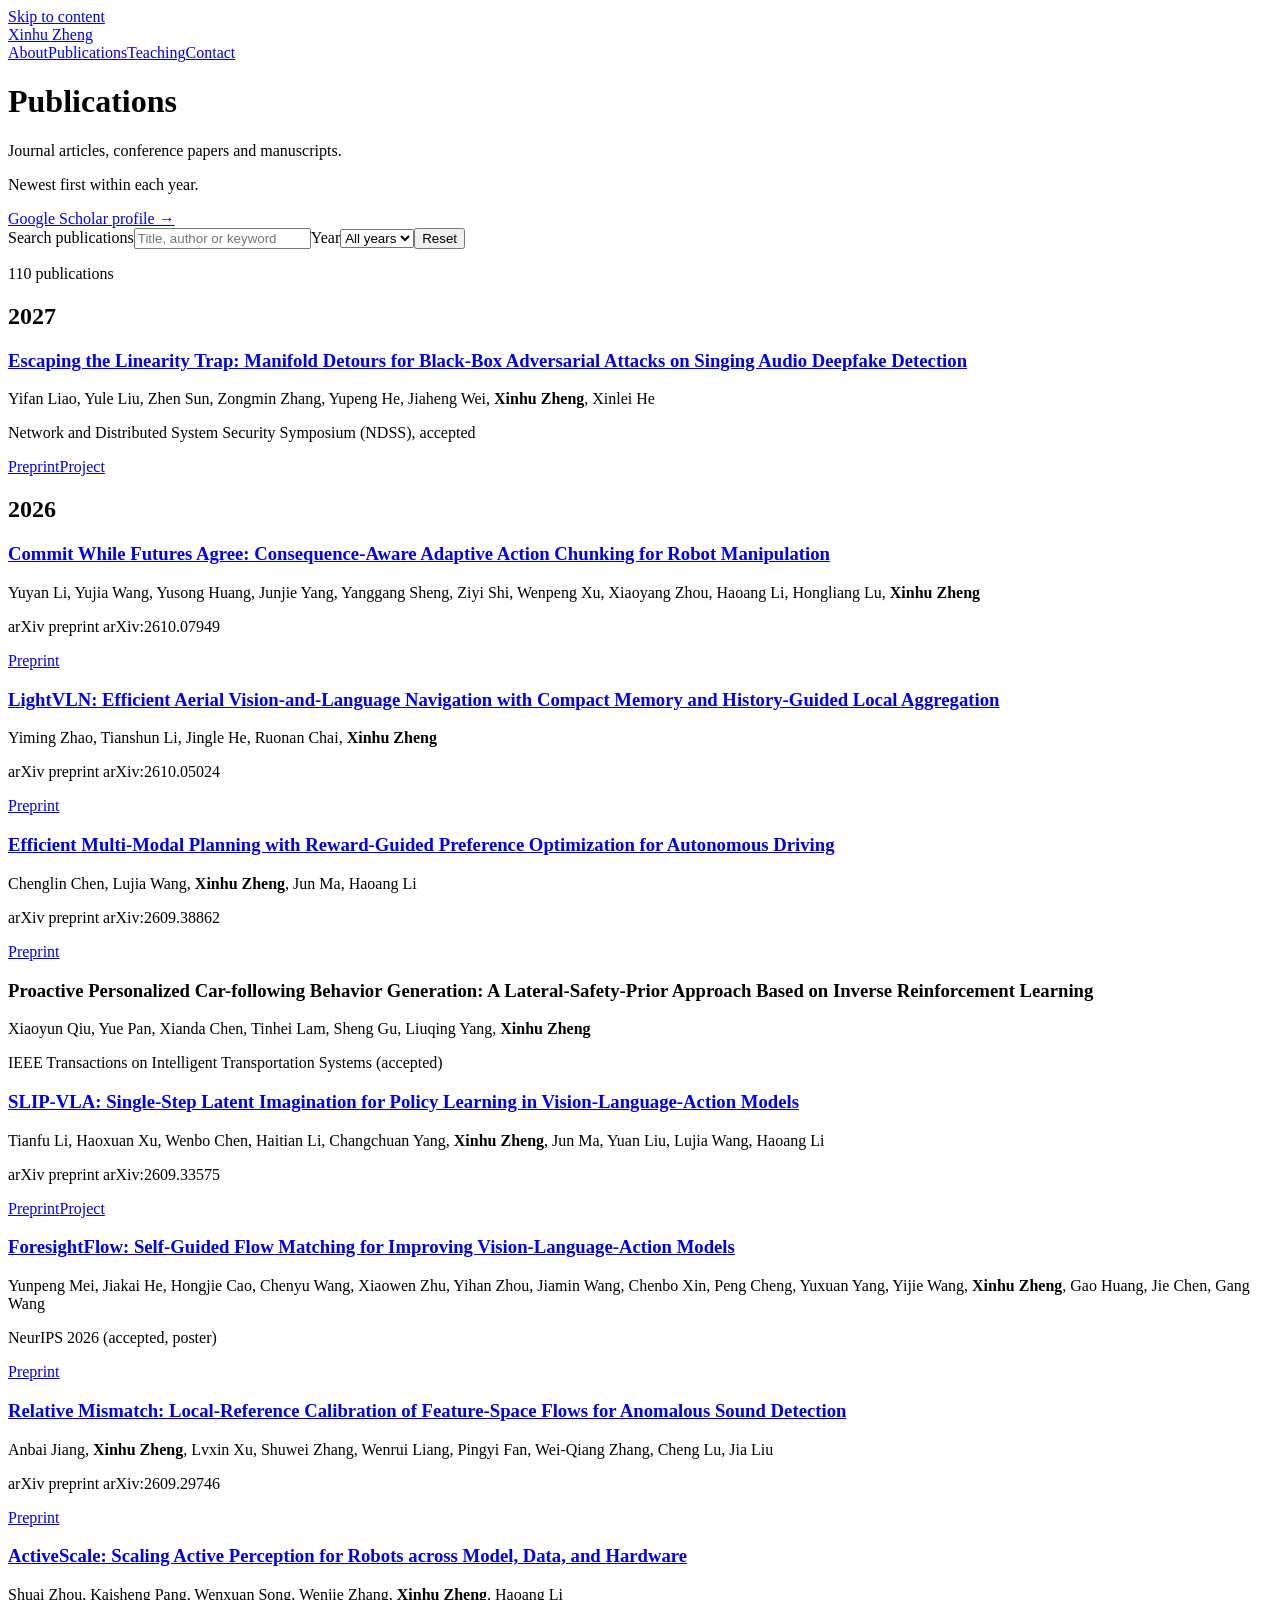
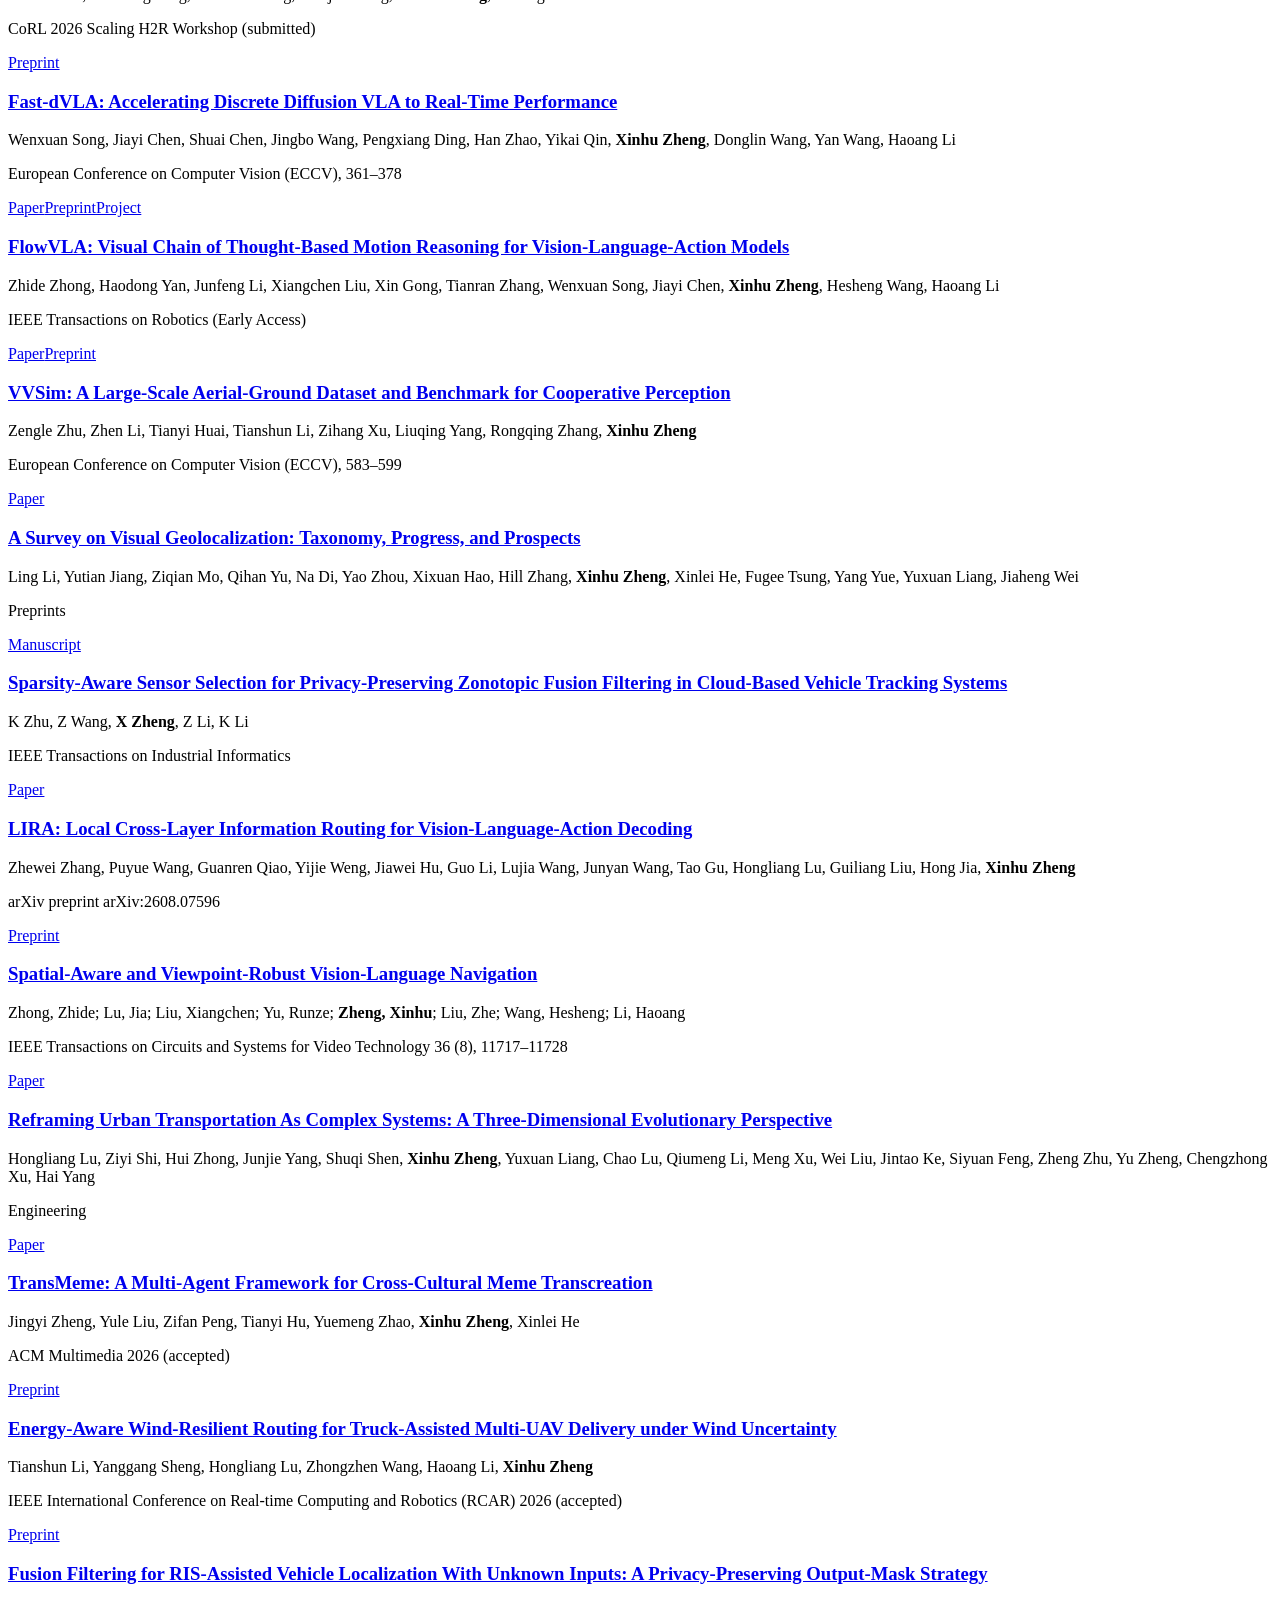
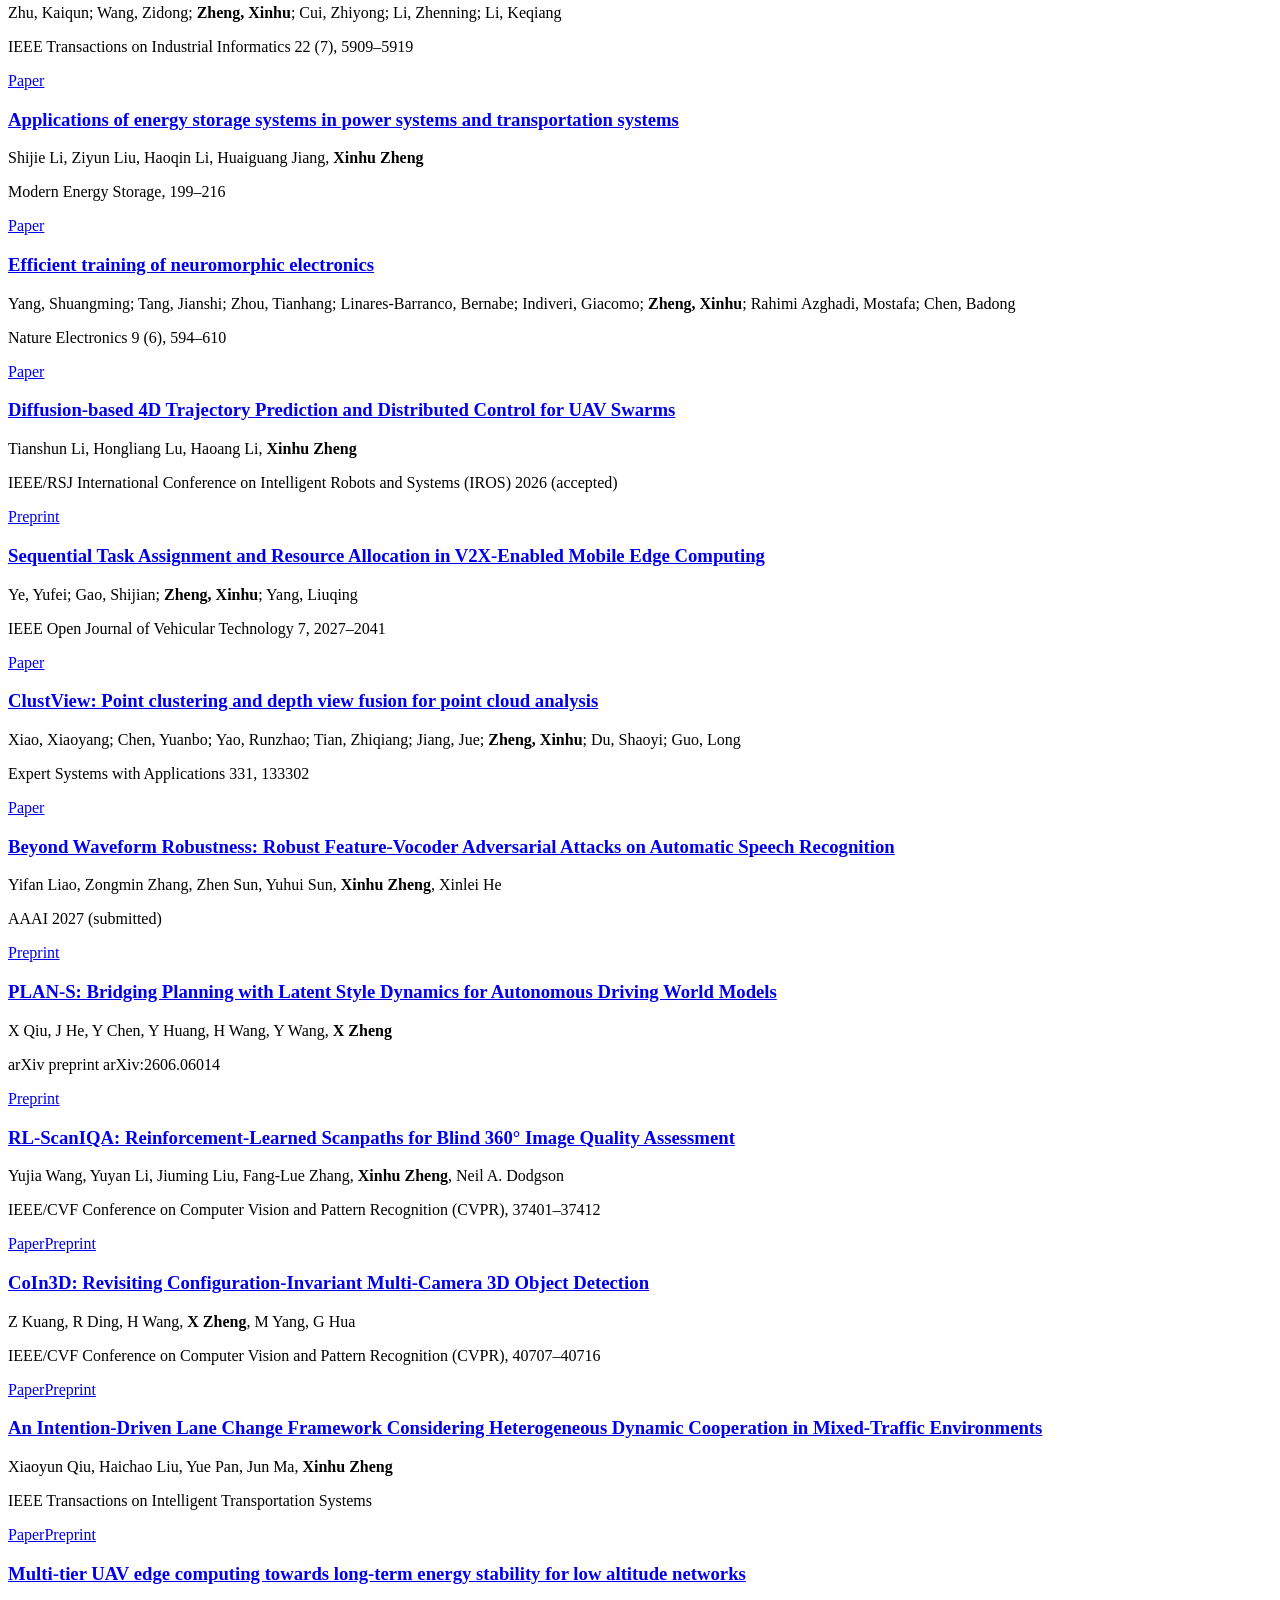
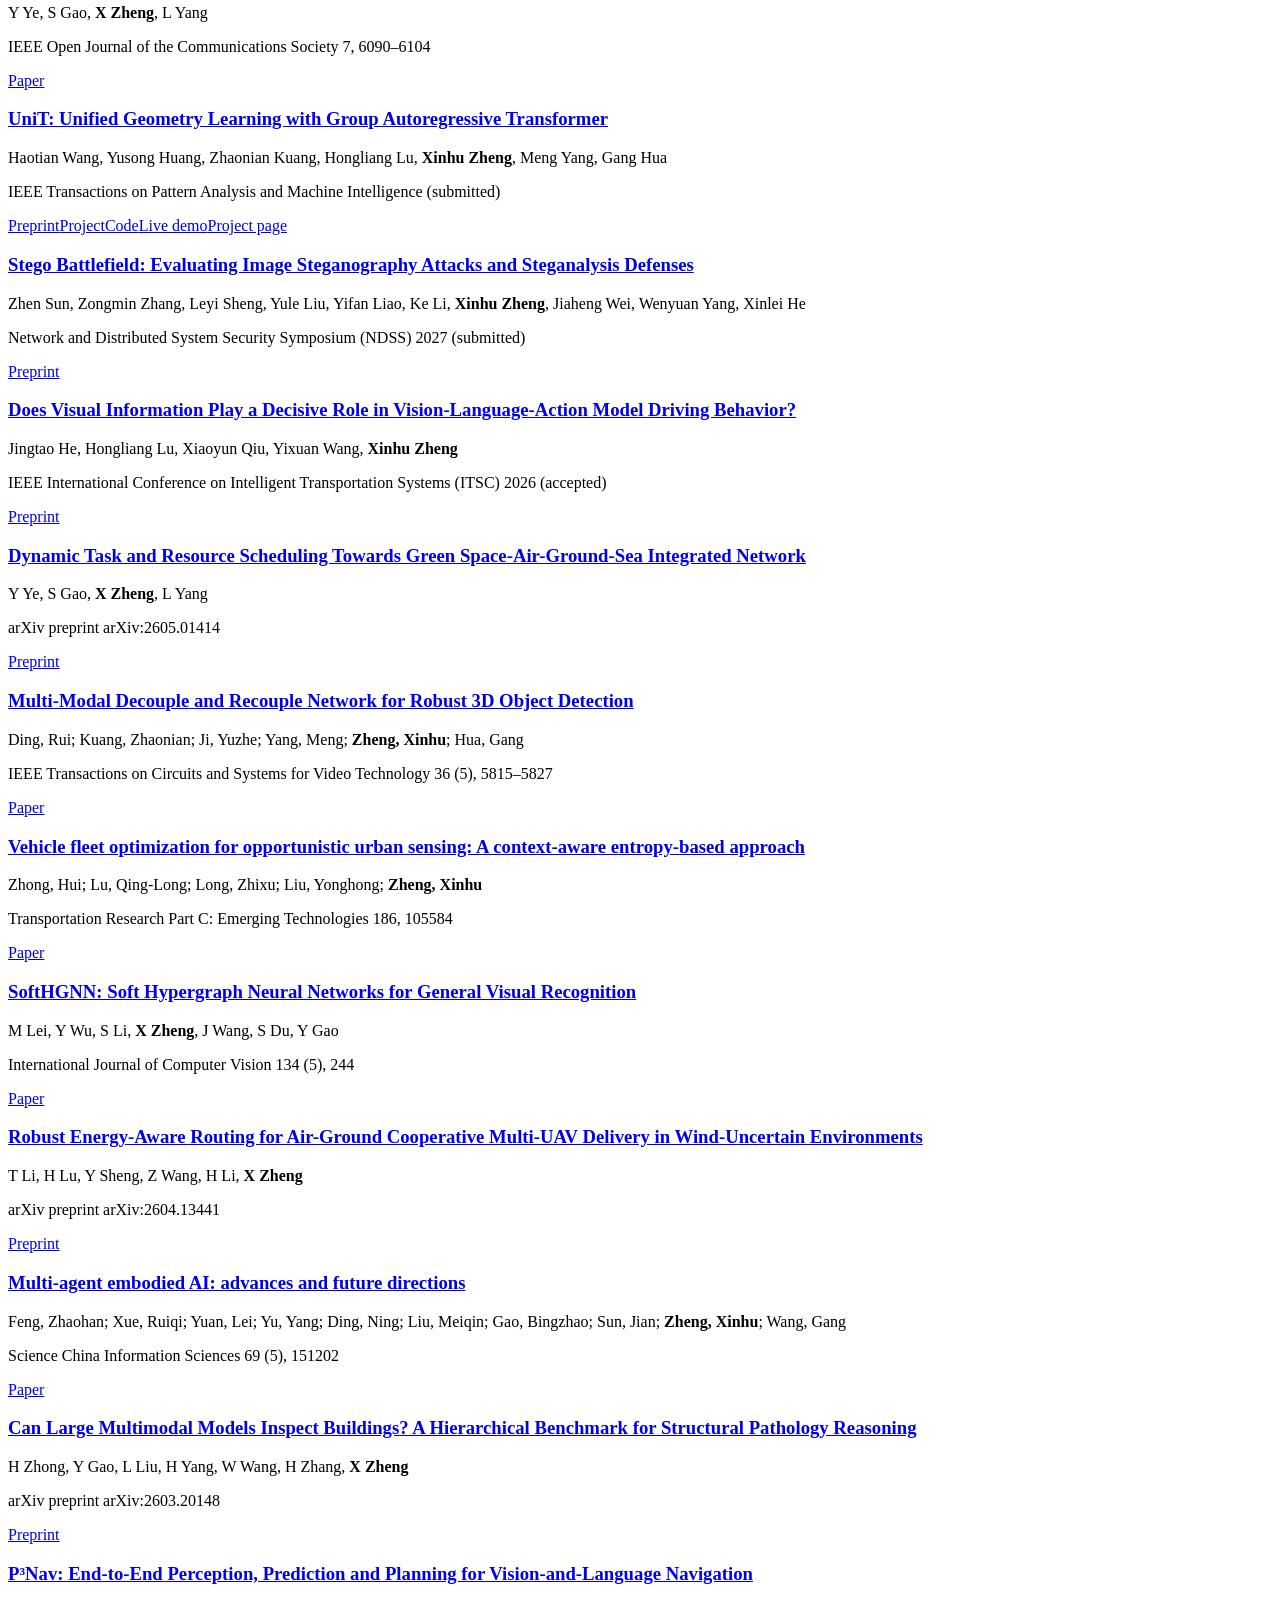
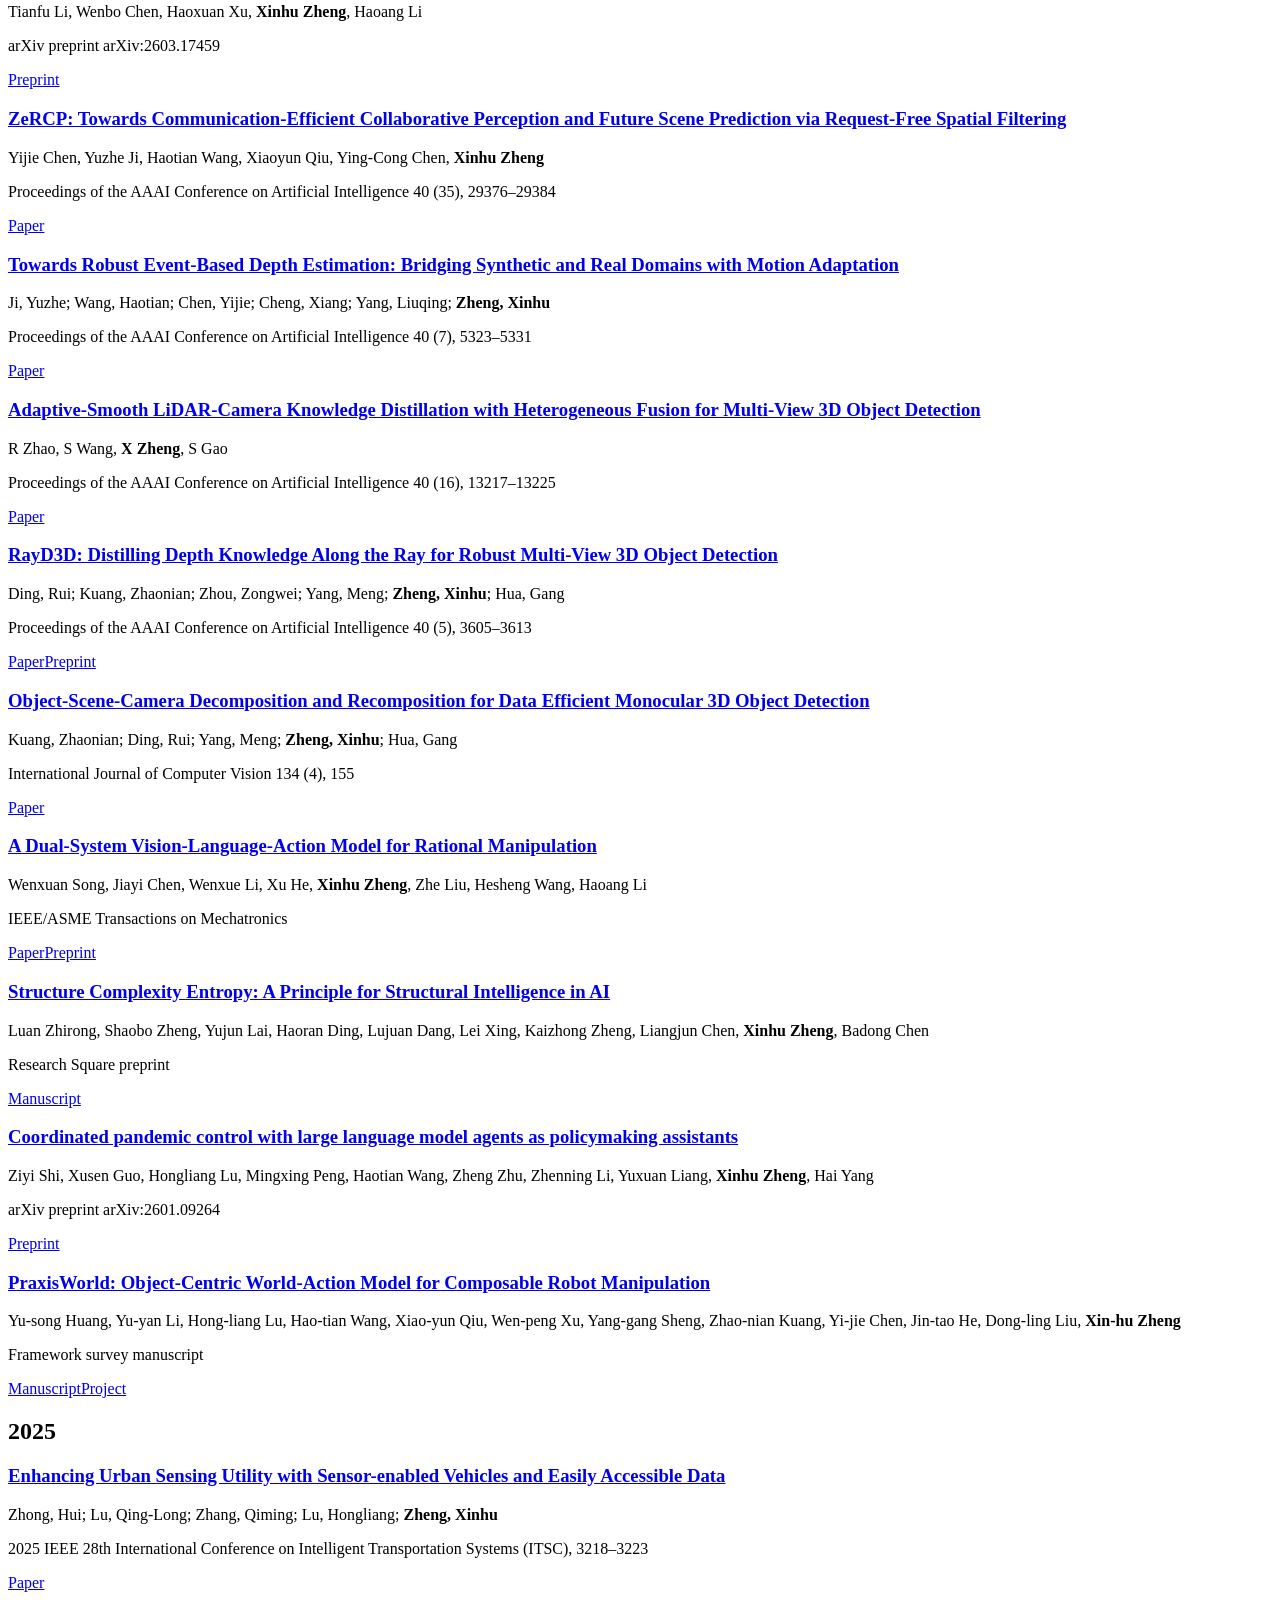
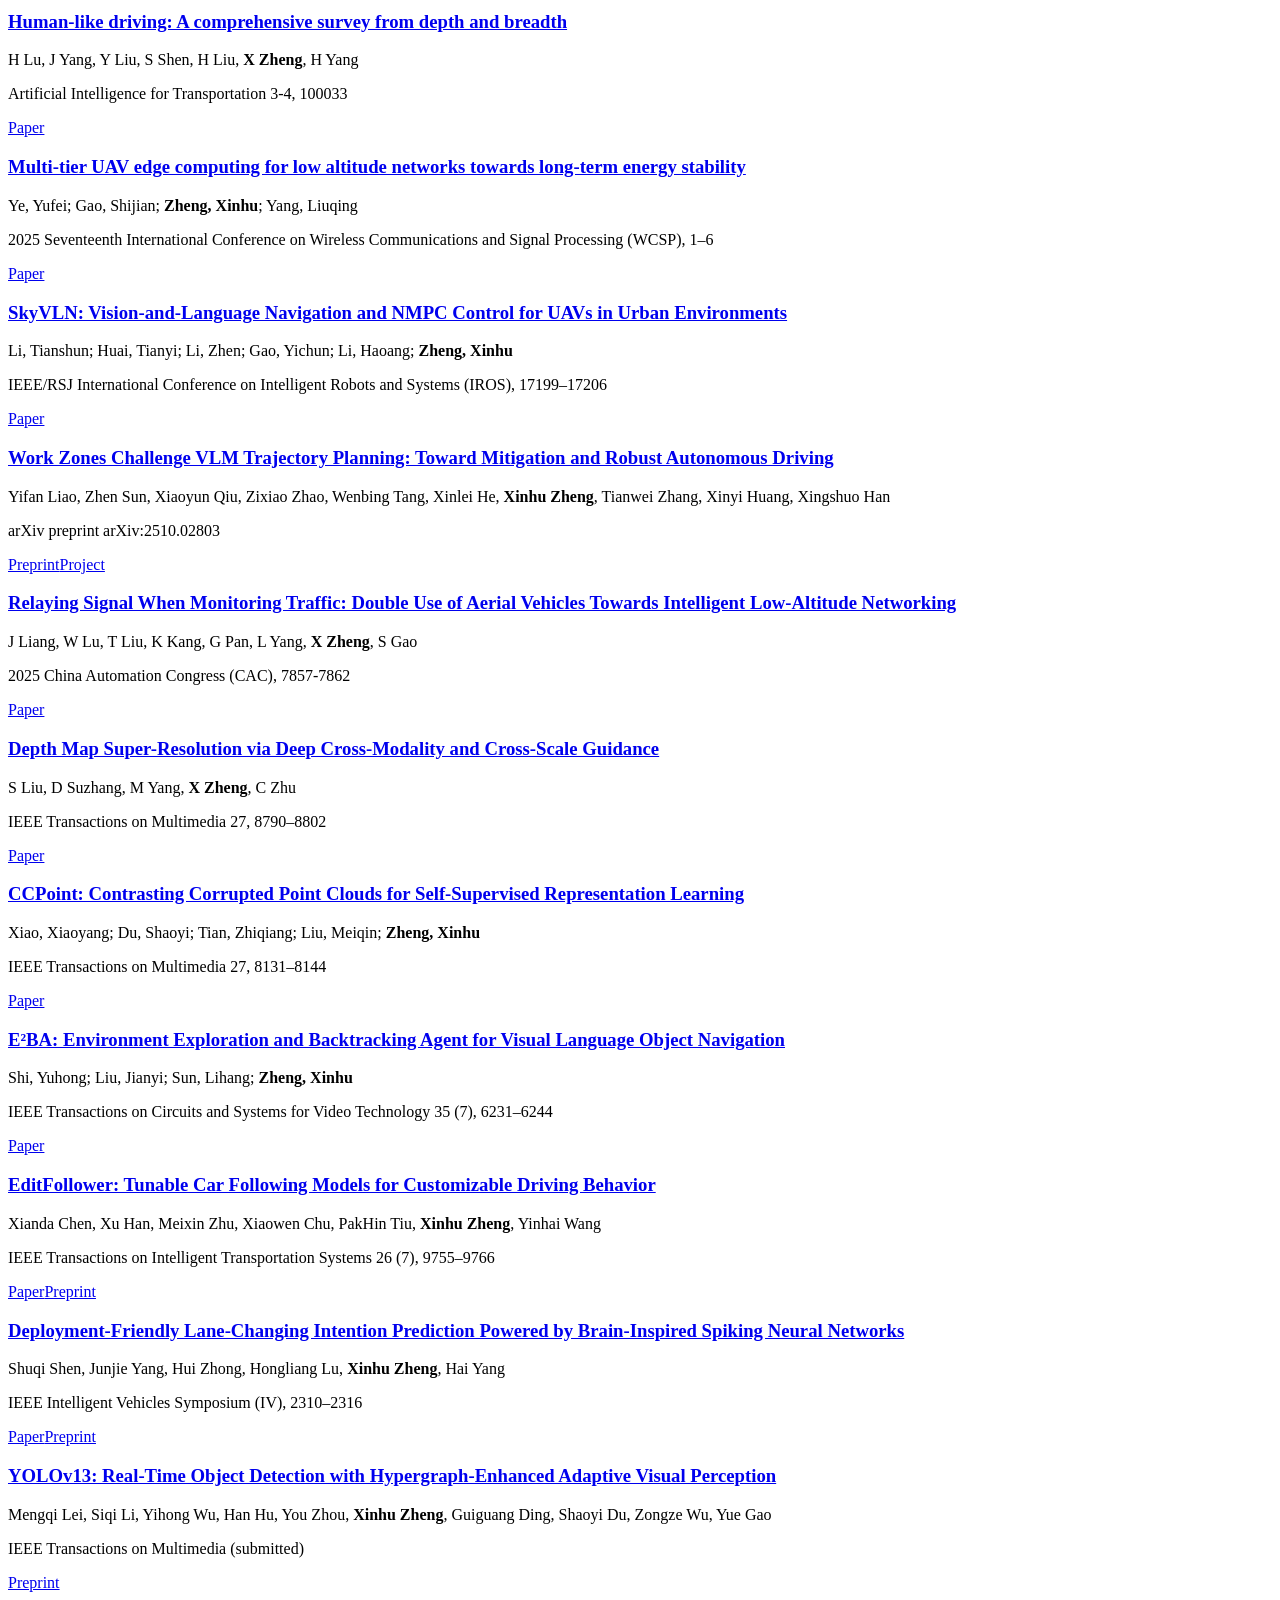
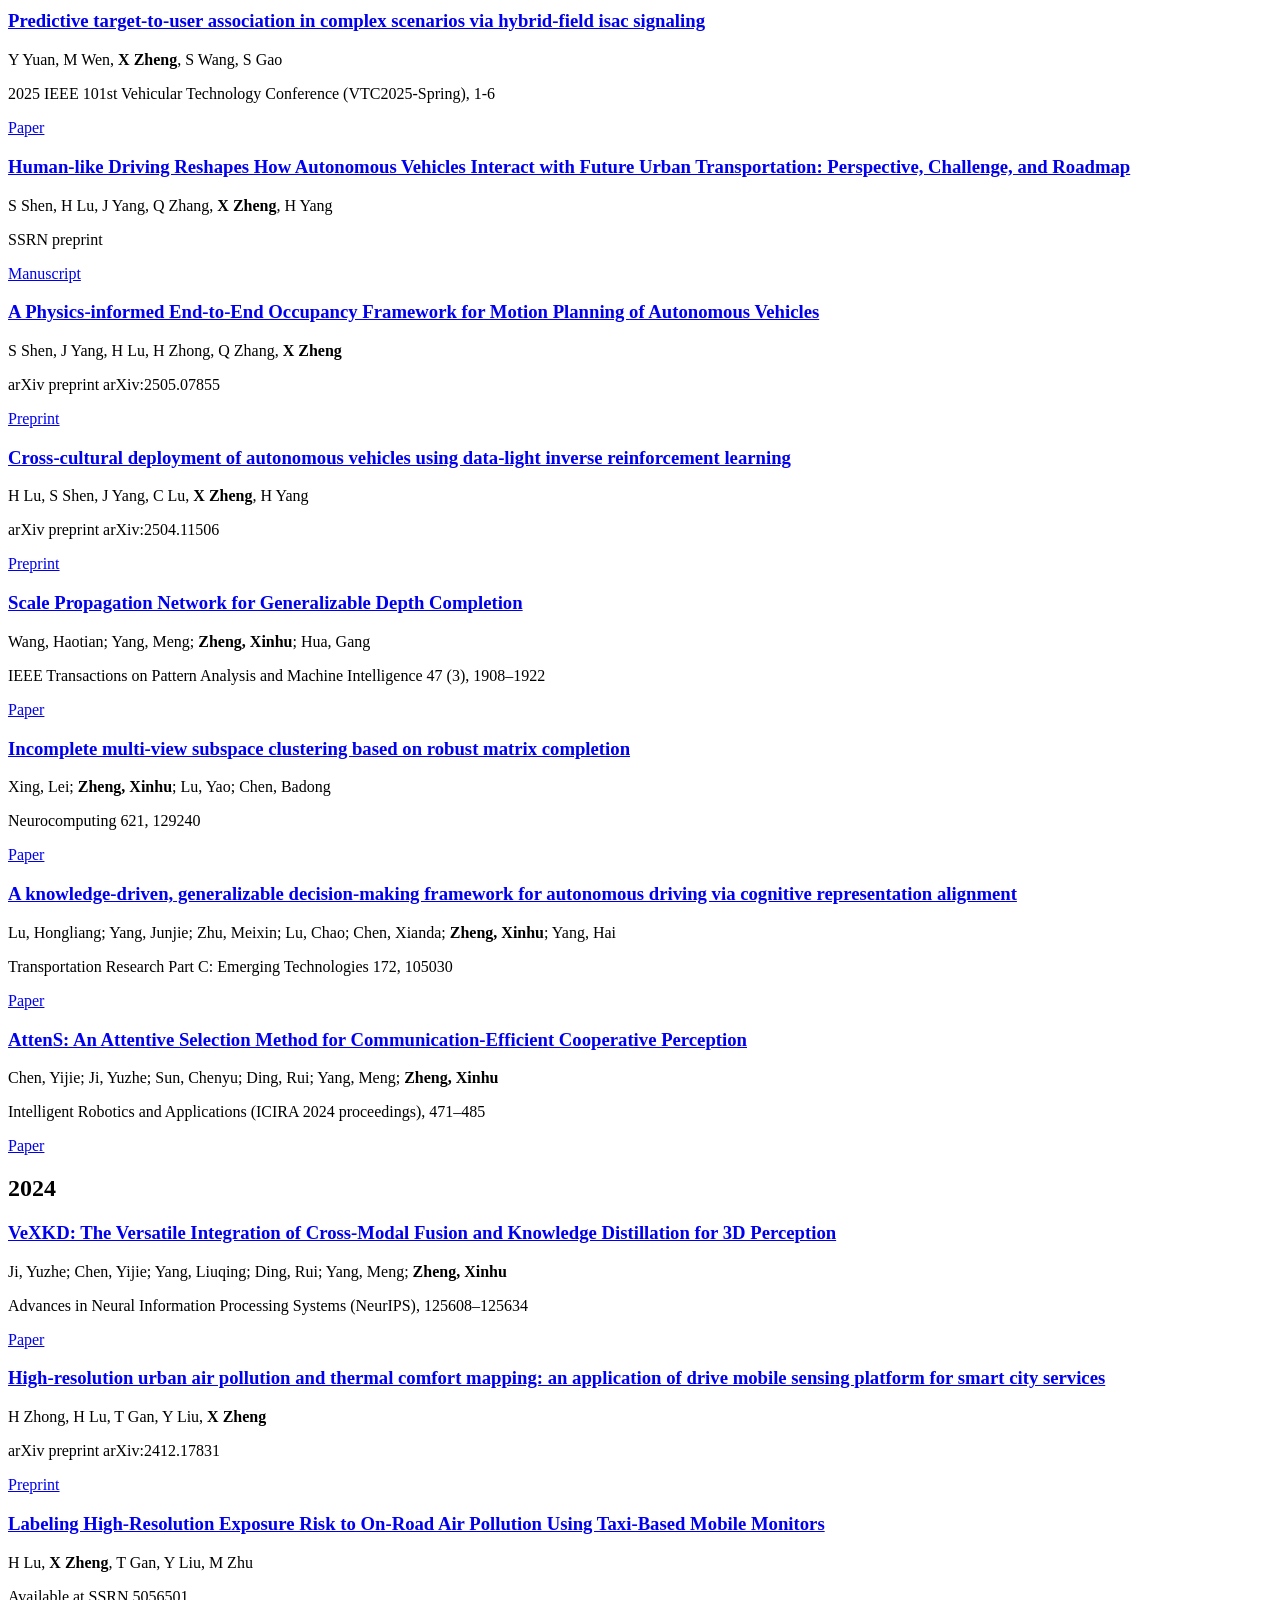
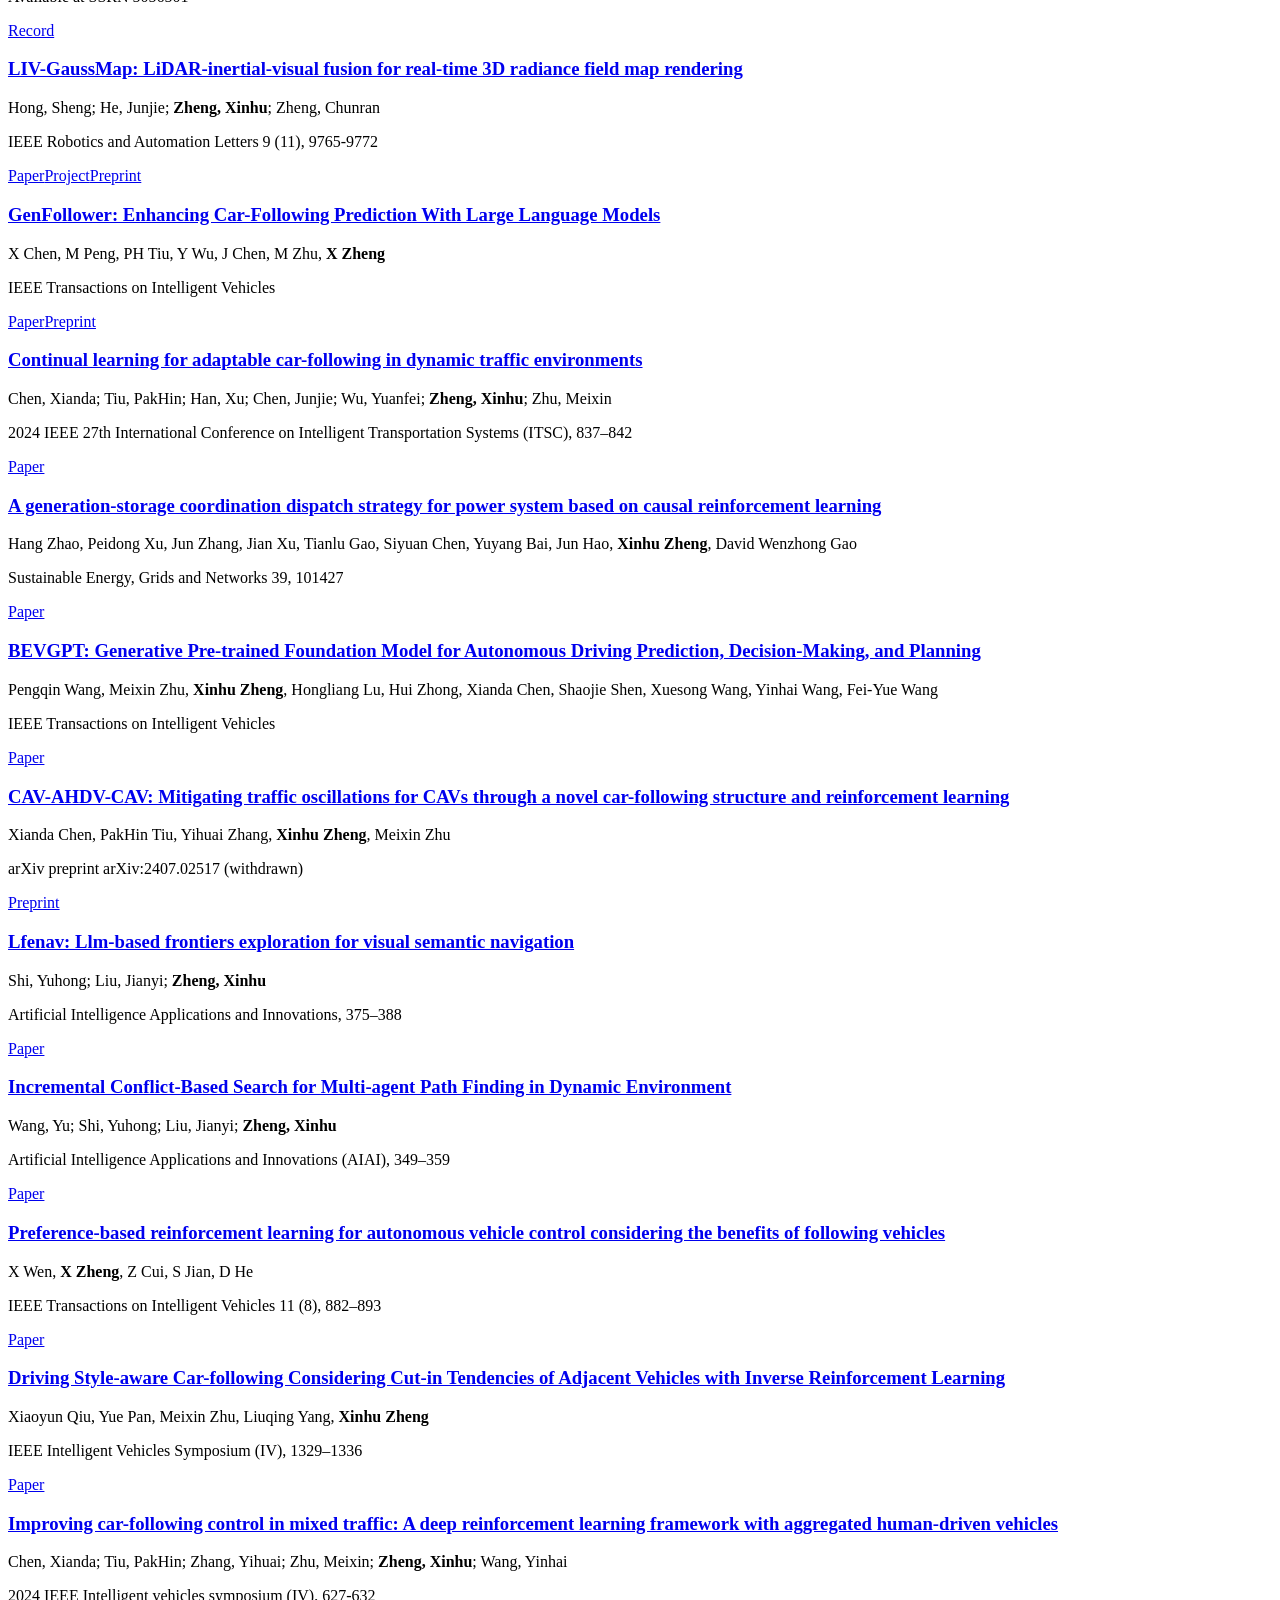
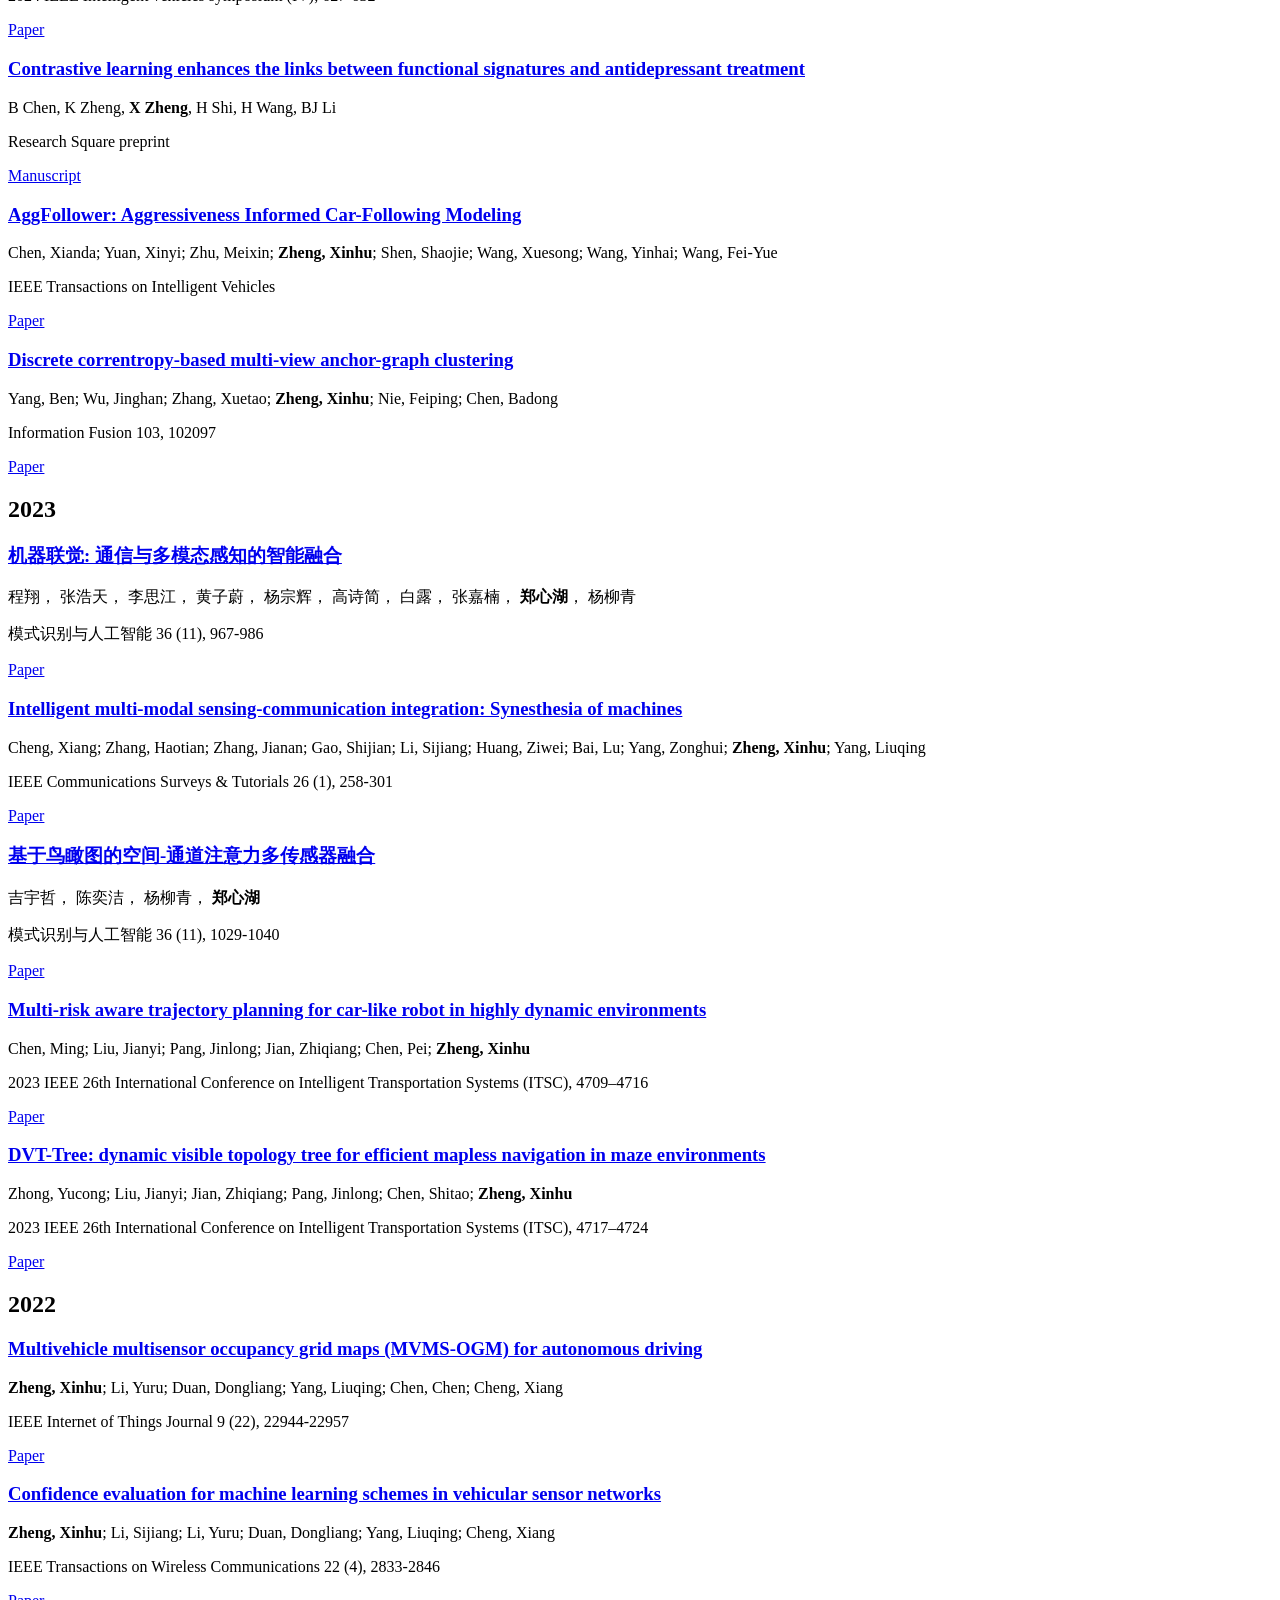
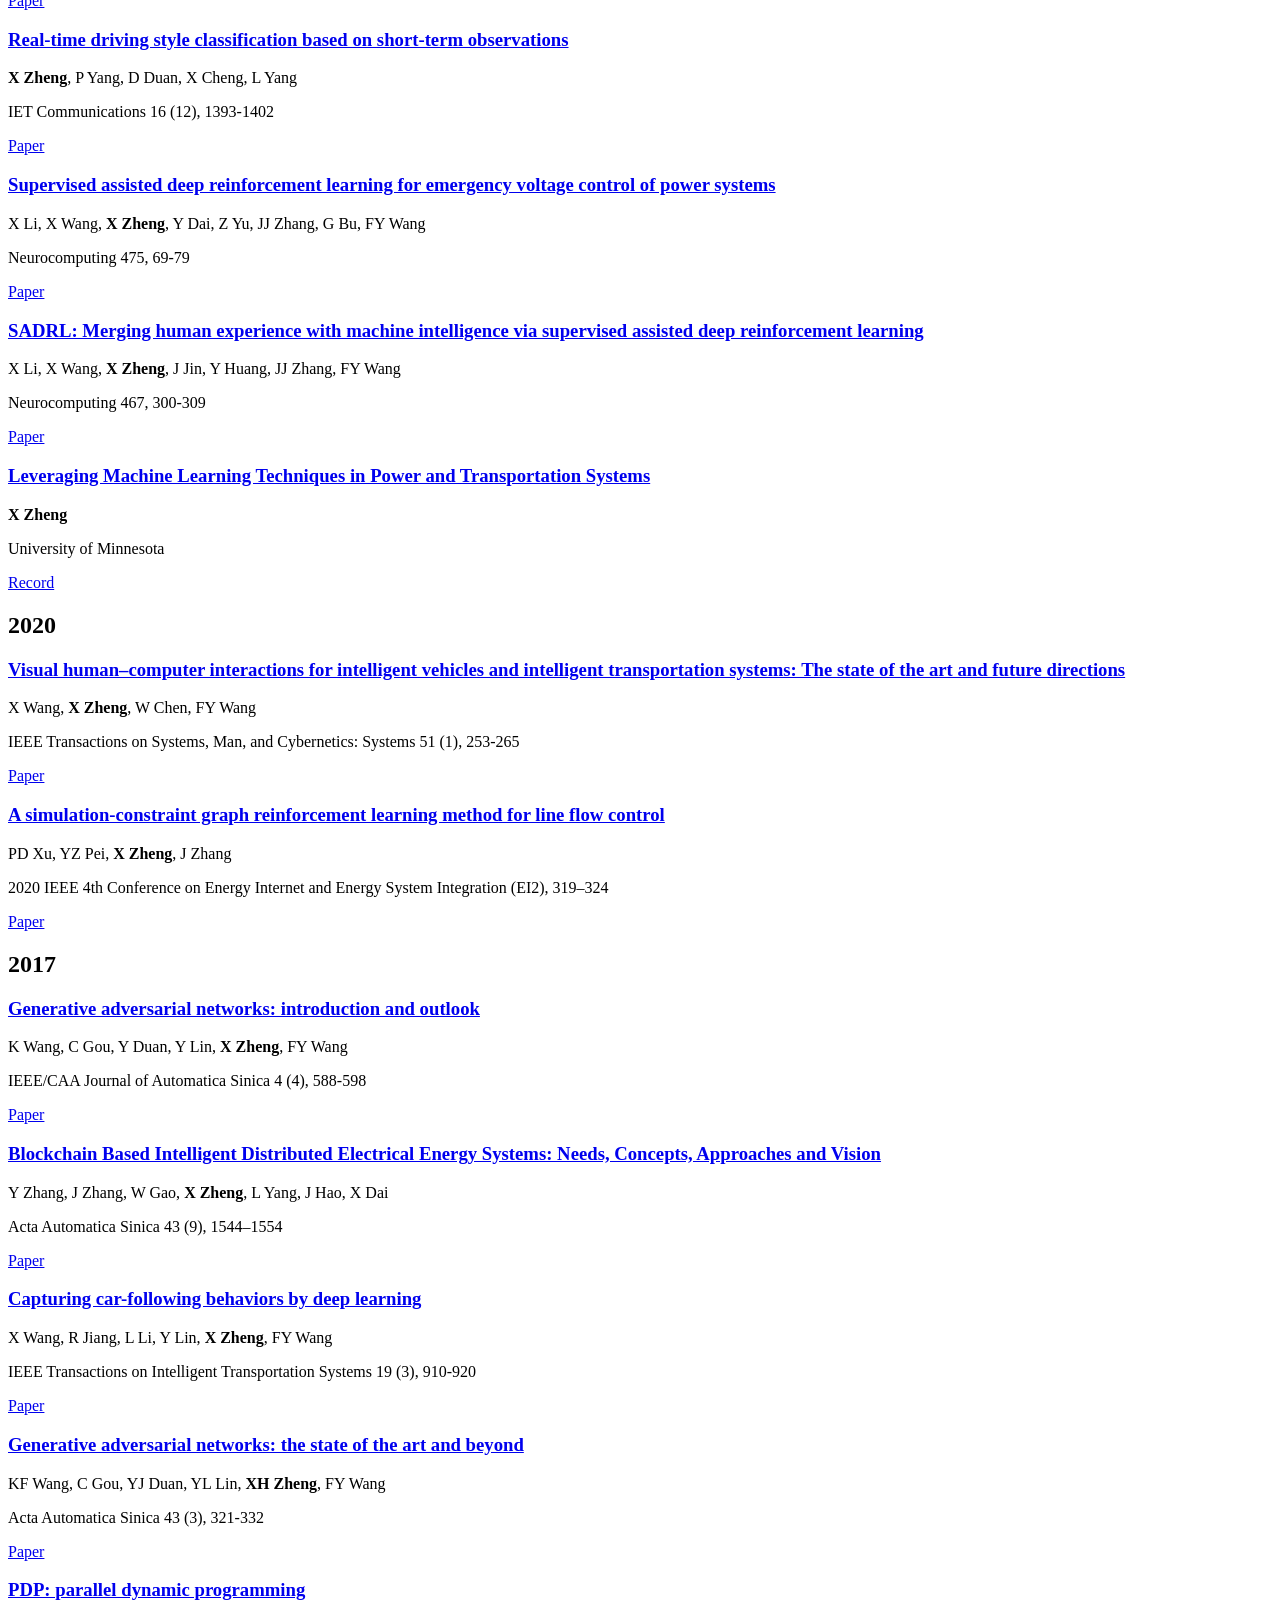
==== commit 37948d3e: "Deploy OMEGA-HKUSTGZ/xinhu-zheng-site@99678e15f04e772671d084c138d0db9b5d53790d" ====
--- a/publications/index.html
+++ b/publications/index.html
@@ -2,4 +2,4 @@
       .publication-filters {
         display: none;
       }
-    </style></noscript><p class="record-count" role="status" aria-live="polite"><span id="result-count">106 publications</span></p><p class="empty-results" id="empty-results" hidden>No matching publications. Try another title, author or year.</p><section class="year-group" data-year-group aria-labelledby="year-2027"><h2 id="year-2027">2027</h2><div><article class="paper" id="publication-Wbaj4bAAAAAJ:4MWp96NkSFoC" data-paper data-year="2027" data-search="escaping the linearity trap: manifold detours for black-box adversarial attacks on singing audio deepfake detection yifan liao, yule liu, zhen sun, zongmin zhang, yupeng he, jiaheng wei, xinhu zheng, xinlei he network and distributed system security symposium (ndss), accepted "><div class="paper-body"><h3><a href="https://arxiv.org/abs/2605.30366" target="_blank" rel="noreferrer">Escaping the Linearity Trap: Manifold Detours for Black-Box Adversarial Attacks on Singing Audio Deepfake Detection</a></h3><p class="paper-authors">Yifan Liao, Yule Liu, Zhen Sun, Zongmin Zhang, Yupeng He, Jiaheng Wei, <strong>Xinhu Zheng</strong>, Xinlei He</p><p class="paper-venue">Network and Distributed System Security Symposium (NDSS), accepted</p><div class="paper-links"><a href="https://arxiv.org/abs/2605.30366" target="_blank" rel="noreferrer">Preprint</a><a href="https://sites.google.com/view/MARS" target="_blank" rel="noreferrer">Project</a></div></div></article></div></section><section class="year-group" data-year-group aria-labelledby="year-2026"><h2 id="year-2026">2026</h2><div><article class="paper" id="publication-local:commit-while-futures-agree" data-paper data-year="2026" data-search="commit while futures agree: consequence-aware adaptive action chunking for robot manipulation yuyan li, yujia wang, yusong huang, junjie yang, yanggang sheng, ziyi shi, wenpeng xu, xiaoyang zhou, haoang li, hongliang lu, xinhu zheng arxiv preprint arxiv:2610.07949 "><div class="paper-body"><h3><a href="https://arxiv.org/abs/2610.07949" target="_blank" rel="noreferrer">Commit While Futures Agree: Consequence-Aware Adaptive Action Chunking for Robot Manipulation</a></h3><p class="paper-authors">Yuyan Li, Yujia Wang, Yusong Huang, Junjie Yang, Yanggang Sheng, Ziyi Shi, Wenpeng Xu, Xiaoyang Zhou, Haoang Li, Hongliang Lu, <strong>Xinhu Zheng</strong></p><p class="paper-venue">arXiv preprint arXiv:2610.07949</p><div class="paper-links"><a href="https://arxiv.org/abs/2610.07949" target="_blank" rel="noreferrer">Preprint</a></div></div></article><article class="paper" id="publication-local:proactive-personalized-car-following" data-paper data-year="2026" data-search="proactive personalized car-following behavior generation: a lateral-safety-prior approach based on inverse reinforcement learning xiaoyun qiu, yue pan, xianda chen, tinhei lam, sheng gu, liuqing yang, xinhu zheng ieee transactions on intelligent transportation systems (accepted) "><div class="paper-body"><h3>Proactive Personalized Car-following Behavior Generation: A Lateral-Safety-Prior Approach Based on Inverse Reinforcement Learning</h3><p class="paper-authors">Xiaoyun Qiu, Yue Pan, Xianda Chen, Tinhei Lam, Sheng Gu, Liuqing Yang, <strong>Xinhu Zheng</strong></p><p class="paper-venue">IEEE Transactions on Intelligent Transportation Systems (accepted)</p></div></article><article class="paper" id="publication-Wbaj4bAAAAAJ:p__nRnzSRKYC" data-paper data-year="2026" data-search="foresightflow: self-guided flow matching for improving vision-language-action models yunpeng mei, jiakai he, hongjie cao, chenyu wang, xiaowen zhu, yihan zhou, jiamin wang, chenbo xin, peng cheng, yuxuan yang, yijie wang, xinhu zheng, gao huang, jie chen, gang wang neurips 2026 (accepted, poster) foresightflow learns from successful and failed robot experience. a single flow model generates action chunks and estimates their success potential, guiding action selection without a separate critic. the policy is evaluated on simulated and real-world bimanual tasks."><div class="paper-body"><h3><a href="https://arxiv.org/abs/2606.04968" target="_blank" rel="noreferrer">ForesightFlow: Self-Guided Flow Matching for Improving Vision-Language-Action Models</a></h3><p class="paper-authors">Yunpeng Mei, Jiakai He, Hongjie Cao, Chenyu Wang, Xiaowen Zhu, Yihan Zhou, Jiamin Wang, Chenbo Xin, Peng Cheng, Yuxuan Yang, Yijie Wang, <strong>Xinhu Zheng</strong>, Gao Huang, Jie Chen, Gang Wang</p><p class="paper-venue">NeurIPS 2026 (accepted, poster)</p><div class="paper-links"><a href="https://arxiv.org/abs/2606.04968" target="_blank" rel="noreferrer">Preprint</a></div></div></article><article class="paper" id="publication-Wbaj4bAAAAAJ:MLfJN-KU85MC" data-paper data-year="2026" data-search="activescale: scaling active perception for robots across model, data, and hardware shuai zhou, kaisheng pang, wenxuan song, wenjie zhang, xinhu zheng, haoang li corl 2026 scaling h2r workshop (submitted) "><div class="paper-body"><h3><a href="https://arxiv.org/abs/2609.18514" target="_blank" rel="noreferrer">ActiveScale: Scaling Active Perception for Robots across Model, Data, and Hardware</a></h3><p class="paper-authors">Shuai Zhou, Kaisheng Pang, Wenxuan Song, Wenjie Zhang, <strong>Xinhu Zheng</strong>, Haoang Li</p><p class="paper-venue">CoRL 2026 Scaling H2R Workshop (submitted)</p><div class="paper-links"><a href="https://arxiv.org/abs/2609.18514" target="_blank" rel="noreferrer">Preprint</a></div></div></article><article class="paper" id="publication-Wbaj4bAAAAAJ:9Nmd_mFXekcC" data-paper data-year="2026" data-search="fast-dvla: accelerating discrete diffusion vla to real-time performance wenxuan song, jiayi chen, shuai chen, jingbo wang, pengxiang ding, han zhao, yikai qin, xinhu zheng, donglin wang, yan wang, haoang li european conference on computer vision (eccv), 361–378 fast-dvla accelerates discrete diffusion action generation through block-wise attention, cache reuse and parallel decoding. asymmetric distillation adapts existing policies efficiently, with experiments spanning manipulation benchmarks and real-time bimanual control."><div class="paper-body"><h3><a href="https://link.springer.com/chapter/10.1007/978-3-032-37013-6_20" target="_blank" rel="noreferrer">Fast-dVLA: Accelerating Discrete Diffusion VLA to Real-Time Performance</a></h3><p class="paper-authors">Wenxuan Song, Jiayi Chen, Shuai Chen, Jingbo Wang, Pengxiang Ding, Han Zhao, Yikai Qin, <strong>Xinhu Zheng</strong>, Donglin Wang, Yan Wang, Haoang Li</p><p class="paper-venue">European Conference on Computer Vision (ECCV), 361–378</p><div class="paper-links"><a href="https://link.springer.com/chapter/10.1007/978-3-032-37013-6_20" target="_blank" rel="noreferrer">Paper</a><a href="https://arxiv.org/abs/2603.25661" target="_blank" rel="noreferrer">Preprint</a><a href="https://chris1220313648.github.io/Fast-dVLA/" target="_blank" rel="noreferrer">Project</a></div></div></article><article class="paper" id="publication-Wbaj4bAAAAAJ:35r97b3x0nAC" data-paper data-year="2026" data-search="flowvla: visual chain of thought-based motion reasoning for vision-language-action models zhide zhong, haodong yan, junfeng li, xiangchen liu, xin gong, tianran zhang, wenxuan song, jiayi chen, xinhu zheng, hesheng wang, haoang li ieee transactions on robotics (early access) "><div class="paper-body"><h3><a href="https://ieeexplore.ieee.org/document/11685267/" target="_blank" rel="noreferrer">FlowVLA: Visual Chain of Thought-Based Motion Reasoning for Vision-Language-Action Models</a></h3><p class="paper-authors">Zhide Zhong, Haodong Yan, Junfeng Li, Xiangchen Liu, Xin Gong, Tianran Zhang, Wenxuan Song, Jiayi Chen, <strong>Xinhu Zheng</strong>, Hesheng Wang, Haoang Li</p><p class="paper-venue">IEEE Transactions on Robotics (Early Access)</p><div class="paper-links"><a href="https://ieeexplore.ieee.org/document/11685267/" target="_blank" rel="noreferrer">Paper</a><a href="https://arxiv.org/abs/2508.18269" target="_blank" rel="noreferrer">Preprint</a></div></div></article><article class="paper" id="publication-Wbaj4bAAAAAJ:gsN89kCJA0AC" data-paper data-year="2026" data-search="vvsim: a large-scale aerial-ground dataset and benchmark for cooperative perception zengle zhu, zhen li, tianyi huai, tianshun li, zihang xu, liuqing yang, rongqing zhang, xinhu zheng european conference on computer vision (eccv), 583–599 "><div class="paper-body"><h3><a href="https://eccv.ecva.net/virtual/2026/poster/4802" target="_blank" rel="noreferrer">VVSim: A Large-Scale Aerial-Ground Dataset and Benchmark for Cooperative Perception</a></h3><p class="paper-authors">Zengle Zhu, Zhen Li, Tianyi Huai, Tianshun Li, Zihang Xu, Liuqing Yang, Rongqing Zhang, <strong>Xinhu Zheng</strong></p><p class="paper-venue">European Conference on Computer Vision (ECCV), 583–599</p><div class="paper-links"><a href="https://eccv.ecva.net/virtual/2026/poster/4802" target="_blank" rel="noreferrer">Paper</a></div></div></article><article class="paper" id="publication-Wbaj4bAAAAAJ:b1wdh0AR-JQC" data-paper data-year="2026" data-search="a survey on visual geolocalization: taxonomy, progress, and prospects ling li, yutian jiang, ziqian mo, qihan yu, na di, yao zhou, xixuan hao, hill zhang, xinhu zheng, xinlei he, fugee tsung, yang yue, yuxuan liang, jiaheng wei preprints "><div class="paper-body"><h3><a href="https://www.preprints.org/manuscript/202609.0833" target="_blank" rel="noreferrer">A Survey on Visual Geolocalization: Taxonomy, Progress, and Prospects</a></h3><p class="paper-authors">Ling Li, Yutian Jiang, Ziqian Mo, Qihan Yu, Na Di, Yao Zhou, Xixuan Hao, Hill Zhang, <strong>Xinhu Zheng</strong>, Xinlei He, Fugee Tsung, Yang Yue, Yuxuan Liang, Jiaheng Wei</p><p class="paper-venue">Preprints</p><div class="paper-links"><a href="https://www.preprints.org/manuscript/202609.0833" target="_blank" rel="noreferrer">Manuscript</a></div></div></article><article class="paper" id="publication-Wbaj4bAAAAAJ:tYavs44e6CUC" data-paper data-year="2026" data-search="sparsity-aware sensor selection for privacy-preserving zonotopic fusion filtering in cloud-based vehicle tracking systems k zhu, z wang, x zheng, z li, k li ieee transactions on industrial informatics "><div class="paper-body"><h3><a href="https://doi.org/10.1109/tii.2026.3721010" target="_blank" rel="noreferrer">Sparsity-Aware Sensor Selection for Privacy-Preserving Zonotopic Fusion Filtering in Cloud-Based Vehicle Tracking Systems</a></h3><p class="paper-authors">K Zhu, Z Wang, <strong>X Zheng</strong>, Z Li, K Li</p><p class="paper-venue">IEEE Transactions on Industrial Informatics</p><div class="paper-links"><a href="https://doi.org/10.1109/tii.2026.3721010" target="_blank" rel="noreferrer">Paper</a></div></div></article><article class="paper" id="publication-Wbaj4bAAAAAJ:kuK5TVdYjLIC" data-paper data-year="2026" data-search="lira: local cross-layer information routing for vision-language-action decoding zhewei zhang, puyue wang, guanren qiao, yijie weng, jiawei hu, guo li, lujia wang, junyan wang, tao gu, hongliang lu, guiliang liu, hong jia, xinhu zheng arxiv preprint arxiv:2608.07596 "><div class="paper-body"><h3><a href="https://arxiv.org/abs/2608.07596" target="_blank" rel="noreferrer">LIRA: Local Cross-Layer Information Routing for Vision-Language-Action Decoding</a></h3><p class="paper-authors">Zhewei Zhang, Puyue Wang, Guanren Qiao, Yijie Weng, Jiawei Hu, Guo Li, Lujia Wang, Junyan Wang, Tao Gu, Hongliang Lu, Guiliang Liu, Hong Jia, <strong>Xinhu Zheng</strong></p><p class="paper-venue">arXiv preprint arXiv:2608.07596</p><div class="paper-links"><a href="https://arxiv.org/abs/2608.07596" target="_blank" rel="noreferrer">Preprint</a></div></div></article><article class="paper" id="publication-Wbaj4bAAAAAJ:uc_IGeMz5qoC" data-paper data-year="2026" data-search="spatial-aware and viewpoint-robust vision-language navigation zhong, zhide; lu, jia; liu, xiangchen; yu, runze; zheng, xinhu; liu, zhe; wang, hesheng; li, haoang ieee transactions on circuits and systems for video technology 36 (8), 11717–11728 "><div class="paper-body"><h3><a href="https://ieeexplore.ieee.org/document/11479331/" target="_blank" rel="noreferrer">Spatial-Aware and Viewpoint-Robust Vision-Language Navigation</a></h3><p class="paper-authors">Zhong, Zhide; Lu, Jia; Liu, Xiangchen; Yu, Runze; <strong>Zheng, Xinhu</strong>; Liu, Zhe; Wang, Hesheng; Li, Haoang</p><p class="paper-venue">IEEE Transactions on Circuits and Systems for Video Technology 36 (8), 11717–11728</p><div class="paper-links"><a href="https://ieeexplore.ieee.org/document/11479331/" target="_blank" rel="noreferrer">Paper</a></div></div></article><article class="paper" id="publication-Wbaj4bAAAAAJ:KUbvn5osdkgC" data-paper data-year="2026" data-search="reframing urban transportation as complex systems: a three-dimensional evolutionary perspective hongliang lu, ziyi shi, hui zhong, junjie yang, shuqi shen, xinhu zheng, yuxuan liang, chao lu, qiumeng li, meng xu, wei liu, jintao ke, siyuan feng, zheng zhu, yu zheng, chengzhong xu, hai yang engineering "><div class="paper-body"><h3><a href="https://www.sciencedirect.com/science/article/pii/S2095809926004492" target="_blank" rel="noreferrer">Reframing Urban Transportation As Complex Systems: A Three-Dimensional Evolutionary Perspective</a></h3><p class="paper-authors">Hongliang Lu, Ziyi Shi, Hui Zhong, Junjie Yang, Shuqi Shen, <strong>Xinhu Zheng</strong>, Yuxuan Liang, Chao Lu, Qiumeng Li, Meng Xu, Wei Liu, Jintao Ke, Siyuan Feng, Zheng Zhu, Yu Zheng, Chengzhong Xu, Hai Yang</p><p class="paper-venue">Engineering</p><div class="paper-links"><a href="https://www.sciencedirect.com/science/article/pii/S2095809926004492" target="_blank" rel="noreferrer">Paper</a></div></div></article><article class="paper" id="publication-Wbaj4bAAAAAJ:TIZ-Mc8IlK0C" data-paper data-year="2026" data-search="transmeme: a multi-agent framework for cross-cultural meme transcreation jingyi zheng, yule liu, zifan peng, tianyi hu, yuemeng zhao, xinhu zheng, xinlei he acm multimedia 2026 (accepted) "><div class="paper-body"><h3><a href="https://arxiv.org/abs/2608.27127" target="_blank" rel="noreferrer">TransMeme: A Multi-Agent Framework for Cross-Cultural Meme Transcreation</a></h3><p class="paper-authors">Jingyi Zheng, Yule Liu, Zifan Peng, Tianyi Hu, Yuemeng Zhao, <strong>Xinhu Zheng</strong>, Xinlei He</p><p class="paper-venue">ACM Multimedia 2026 (accepted)</p><div class="paper-links"><a href="https://arxiv.org/abs/2608.27127" target="_blank" rel="noreferrer">Preprint</a></div></div></article><article class="paper" id="publication-Wbaj4bAAAAAJ:g3aElNc5_aQC" data-paper data-year="2026" data-search="energy-aware wind-resilient routing for truck-assisted multi-uav delivery under wind uncertainty tianshun li, yanggang sheng, hongliang lu, zhongzhen wang, haoang li, xinhu zheng ieee international conference on real-time computing and robotics (rcar) 2026 (accepted) ewr plans truck-assisted uav delivery routes with an energy graph updated by wind estimates and payload state. it continually checks return feasibility, aiming to preserve enough battery energy to reach the truck or depot as conditions change."><div class="paper-body"><h3><a href="https://arxiv.org/abs/2608.11641" target="_blank" rel="noreferrer">Energy-Aware Wind-Resilient Routing for Truck-Assisted Multi-UAV Delivery under Wind Uncertainty</a></h3><p class="paper-authors">Tianshun Li, Yanggang Sheng, Hongliang Lu, Zhongzhen Wang, Haoang Li, <strong>Xinhu Zheng</strong></p><p class="paper-venue">IEEE International Conference on Real-time Computing and Robotics (RCAR) 2026 (accepted)</p><div class="paper-links"><a href="https://arxiv.org/abs/2608.11641" target="_blank" rel="noreferrer">Preprint</a></div></div></article><article class="paper" id="publication-Wbaj4bAAAAAJ:0KyAp5RtaNEC" data-paper data-year="2026" data-search="fusion filtering for ris-assisted vehicle localization with unknown inputs: a privacy-preserving output-mask strategy zhu, kaiqun; wang, zidong; zheng, xinhu; cui, zhiyong; li, zhenning; li, keqiang ieee transactions on industrial informatics 22 (7), 5909–5919 "><div class="paper-body"><h3><a href="https://doi.org/10.1109/TII.2026.3673218" target="_blank" rel="noreferrer">Fusion Filtering for RIS-Assisted Vehicle Localization With Unknown Inputs: A Privacy-Preserving Output-Mask Strategy</a></h3><p class="paper-authors">Zhu, Kaiqun; Wang, Zidong; <strong>Zheng, Xinhu</strong>; Cui, Zhiyong; Li, Zhenning; Li, Keqiang</p><p class="paper-venue">IEEE Transactions on Industrial Informatics 22 (7), 5909–5919</p><div class="paper-links"><a href="https://doi.org/10.1109/TII.2026.3673218" target="_blank" rel="noreferrer">Paper</a></div></div></article><article class="paper" id="publication-Wbaj4bAAAAAJ:tuHXwOkdijsC" data-paper data-year="2026" data-search="applications of energy storage systems in power systems and transportation systems shijie li, ziyun liu, haoqin li, huaiguang jiang, xinhu zheng modern energy storage, 199–216 "><div class="paper-body"><h3><a href="https://doi.org/10.1016/B978-0-32-395419-8.00012-X" target="_blank" rel="noreferrer">Applications of energy storage systems in power systems and transportation systems</a></h3><p class="paper-authors">Shijie Li, Ziyun Liu, Haoqin Li, Huaiguang Jiang, <strong>Xinhu Zheng</strong></p><p class="paper-venue">Modern Energy Storage, 199–216</p><div class="paper-links"><a href="https://doi.org/10.1016/B978-0-32-395419-8.00012-X" target="_blank" rel="noreferrer">Paper</a></div></div></article><article class="paper" id="publication-Wbaj4bAAAAAJ:ILKRHgRFtOwC" data-paper data-year="2026" data-search="efficient training of neuromorphic electronics yang, shuangming; tang, jianshi; zhou, tianhang; linares-barranco, bernabe; indiveri, giacomo; zheng, xinhu; rahimi azghadi, mostafa; chen, badong nature electronics 9 (6), 594–610 "><div class="paper-body"><h3><a href="https://doi.org/10.1038/s41928-026-01631-2" target="_blank" rel="noreferrer">Efficient training of neuromorphic electronics</a></h3><p class="paper-authors">Yang, Shuangming; Tang, Jianshi; Zhou, Tianhang; Linares-Barranco, Bernabe; Indiveri, Giacomo; <strong>Zheng, Xinhu</strong>; Rahimi Azghadi, Mostafa; Chen, Badong</p><p class="paper-venue">Nature Electronics 9 (6), 594–610</p><div class="paper-links"><a href="https://doi.org/10.1038/s41928-026-01631-2" target="_blank" rel="noreferrer">Paper</a></div></div></article><article class="paper" id="publication-Wbaj4bAAAAAJ:hMsQuOkrut0C" data-paper data-year="2026" data-search="diffusion-based 4d trajectory prediction and distributed control for uav swarms tianshun li, hongliang lu, haoang li, xinhu zheng ieee/rsj international conference on intelligent robots and systems (iros) 2026 (accepted) axis-wise trajectory forecasts are refined with a diffusion model and connected to distributed predictive control. the framework brings prediction and closed-loop tracking together for coordinated uav flight under disturbances and modeling uncertainty."><div class="paper-body"><h3><a href="https://arxiv.org/abs/2606.31197" target="_blank" rel="noreferrer">Diffusion-based 4D Trajectory Prediction and Distributed Control for UAV Swarms</a></h3><p class="paper-authors">Tianshun Li, Hongliang Lu, Haoang Li, <strong>Xinhu Zheng</strong></p><p class="paper-venue">IEEE/RSJ International Conference on Intelligent Robots and Systems (IROS) 2026 (accepted)</p><div class="paper-links"><a href="https://arxiv.org/abs/2606.31197" target="_blank" rel="noreferrer">Preprint</a></div></div></article><article class="paper" id="publication-Wbaj4bAAAAAJ:VL0QpB8kHFEC" data-paper data-year="2026" data-search="sequential task assignment and resource allocation in v2x-enabled mobile edge computing ye, yufei; gao, shijian; zheng, xinhu; yang, liuqing ieee open journal of vehicular technology 7, 2027–2041 "><div class="paper-body"><h3><a href="https://ieeexplore.ieee.org/document/11563821/" target="_blank" rel="noreferrer">Sequential Task Assignment and Resource Allocation in V2X-Enabled Mobile Edge Computing</a></h3><p class="paper-authors">Ye, Yufei; Gao, Shijian; <strong>Zheng, Xinhu</strong>; Yang, Liuqing</p><p class="paper-venue">IEEE Open Journal of Vehicular Technology 7, 2027–2041</p><div class="paper-links"><a href="https://ieeexplore.ieee.org/document/11563821/" target="_blank" rel="noreferrer">Paper</a></div></div></article><article class="paper" id="publication-Wbaj4bAAAAAJ:BUYA1_V_uYcC" data-paper data-year="2026" data-search="clustview: point clustering and depth view fusion for point cloud analysis xiao, xiaoyang; chen, yuanbo; yao, runzhao; tian, zhiqiang; jiang, jue; zheng, xinhu; du, shaoyi; guo, long expert systems with applications 331, 133302 "><div class="paper-body"><h3><a href="https://doi.org/10.1016/j.eswa.2026.133302" target="_blank" rel="noreferrer">ClustView: Point clustering and depth view fusion for point cloud analysis</a></h3><p class="paper-authors">Xiao, Xiaoyang; Chen, Yuanbo; Yao, Runzhao; Tian, Zhiqiang; Jiang, Jue; <strong>Zheng, Xinhu</strong>; Du, Shaoyi; Guo, Long</p><p class="paper-venue">Expert Systems with Applications 331, 133302</p><div class="paper-links"><a href="https://doi.org/10.1016/j.eswa.2026.133302" target="_blank" rel="noreferrer">Paper</a></div></div></article><article class="paper" id="publication-Wbaj4bAAAAAJ:EYYDruWGBe4C" data-paper data-year="2026" data-search="beyond waveform robustness: robust feature-vocoder adversarial attacks on automatic speech recognition yifan liao, zongmin zhang, zhen sun, yuhui sun, xinhu zheng, xinlei he aaai 2027 (submitted) "><div class="paper-body"><h3><a href="https://arxiv.org/abs/2606.05678" target="_blank" rel="noreferrer">Beyond Waveform Robustness: Robust Feature-Vocoder Adversarial Attacks on Automatic Speech Recognition</a></h3><p class="paper-authors">Yifan Liao, Zongmin Zhang, Zhen Sun, Yuhui Sun, <strong>Xinhu Zheng</strong>, Xinlei He</p><p class="paper-venue">AAAI 2027 (submitted)</p><div class="paper-links"><a href="https://arxiv.org/abs/2606.05678" target="_blank" rel="noreferrer">Preprint</a></div></div></article><article class="paper" id="publication-Wbaj4bAAAAAJ:uWiczbcajpAC" data-paper data-year="2026" data-search="plan-s: bridging planning with latent style dynamics for autonomous driving world models x qiu, j he, y chen, y huang, h wang, y wang, x zheng arxiv preprint arxiv:2606.06014 plan-s decodes style-conditioned semantic cost maps from latent world models, making planning preferences inspectable before trajectory selection. the same bridge supports regression and anchor-score planners, evaluated on nuscenes and navsim."><div class="paper-body"><h3><a href="https://arxiv.org/abs/2606.06014" target="_blank" rel="noreferrer">PLAN-S: Bridging Planning with Latent Style Dynamics for Autonomous Driving World Models</a></h3><p class="paper-authors">X Qiu, J He, Y Chen, Y Huang, H Wang, Y Wang, <strong>X Zheng</strong></p><p class="paper-venue">arXiv preprint arXiv:2606.06014</p><div class="paper-links"><a href="https://arxiv.org/abs/2606.06014" target="_blank" rel="noreferrer">Preprint</a></div></div></article><article class="paper" id="publication-Wbaj4bAAAAAJ:AvfA0Oy_GE0C" data-paper data-year="2026" data-search="rl-scaniqa: reinforcement-learned scanpaths for blind 360° image quality assessment yujia wang, yuyan li, jiuming liu, fang-lue zhang, xinhu zheng, neil a. dodgson ieee/cvf conference on computer vision and pattern recognition (cvpr), 37401–37412 "><div class="paper-body"><h3><a href="https://openaccess.thecvf.com/content/CVPR2026/html/Wang_RL-ScanIQA_Reinforcement-Learned_Scanpaths_for_Blind_360deg_Image_Quality_Assessment_CVPR_2026_paper.html" target="_blank" rel="noreferrer">RL-ScanIQA: Reinforcement-Learned Scanpaths for Blind 360° Image Quality Assessment</a></h3><p class="paper-authors">Yujia Wang, Yuyan Li, Jiuming Liu, Fang-Lue Zhang, <strong>Xinhu Zheng</strong>, Neil A. Dodgson</p><p class="paper-venue">IEEE/CVF Conference on Computer Vision and Pattern Recognition (CVPR), 37401–37412</p><div class="paper-links"><a href="https://openaccess.thecvf.com/content/CVPR2026/html/Wang_RL-ScanIQA_Reinforcement-Learned_Scanpaths_for_Blind_360deg_Image_Quality_Assessment_CVPR_2026_paper.html" target="_blank" rel="noreferrer">Paper</a><a href="https://arxiv.org/abs/2603.14297" target="_blank" rel="noreferrer">Preprint</a></div></div></article><article class="paper" id="publication-Wbaj4bAAAAAJ:epqYDVWIO7EC" data-paper data-year="2026" data-search="coin3d: revisiting configuration-invariant multi-camera 3d object detection z kuang, r ding, h wang, x zheng, m yang, g hua ieee/cvf conference on computer vision and pattern recognition (cvpr), 40707–40716 "><div class="paper-body"><h3><a href="https://openaccess.thecvf.com/content/CVPR2026/html/Kuang_CoIn3D_Revisiting_Configuration-Invariant_Multi-Camera_3D_Object_Detection_CVPR_2026_paper.html" target="_blank" rel="noreferrer">CoIn3D: Revisiting Configuration-Invariant Multi-Camera 3D Object Detection</a></h3><p class="paper-authors">Z Kuang, R Ding, H Wang, <strong>X Zheng</strong>, M Yang, G Hua</p><p class="paper-venue">IEEE/CVF Conference on Computer Vision and Pattern Recognition (CVPR), 40707–40716</p><div class="paper-links"><a href="https://openaccess.thecvf.com/content/CVPR2026/html/Kuang_CoIn3D_Revisiting_Configuration-Invariant_Multi-Camera_3D_Object_Detection_CVPR_2026_paper.html" target="_blank" rel="noreferrer">Paper</a><a href="https://arxiv.org/abs/2603.05042" target="_blank" rel="noreferrer">Preprint</a></div></div></article><article class="paper" id="publication-Wbaj4bAAAAAJ:_Ybze24A_UAC" data-paper data-year="2026" data-search="an intention-driven lane change framework considering heterogeneous dynamic cooperation in mixed-traffic environments xiaoyun qiu, haichao liu, yue pan, jun ma, xinhu zheng ieee transactions on intelligent transportation systems "><div class="paper-body"><h3><a href="https://doi.org/10.1109/TITS.2026.3690192" target="_blank" rel="noreferrer">An Intention-Driven Lane Change Framework Considering Heterogeneous Dynamic Cooperation in Mixed-Traffic Environments</a></h3><p class="paper-authors">Xiaoyun Qiu, Haichao Liu, Yue Pan, Jun Ma, <strong>Xinhu Zheng</strong></p><p class="paper-venue">IEEE Transactions on Intelligent Transportation Systems</p><div class="paper-links"><a href="https://doi.org/10.1109/TITS.2026.3690192" target="_blank" rel="noreferrer">Paper</a><a href="https://arxiv.org/abs/2509.22550" target="_blank" rel="noreferrer">Preprint</a></div></div></article><article class="paper" id="publication-Wbaj4bAAAAAJ:tzM49s52ZIMC" data-paper data-year="2026" data-search="multi-tier uav edge computing towards long-term energy stability for low altitude networks y ye, s gao, x zheng, l yang ieee open journal of the communications society 7, 6090–6104 "><div class="paper-body"><h3><a href="https://doi.org/10.1109/ojcoms.2026.3696323" target="_blank" rel="noreferrer">Multi-tier UAV edge computing towards long-term energy stability for low altitude networks</a></h3><p class="paper-authors">Y Ye, S Gao, <strong>X Zheng</strong>, L Yang</p><p class="paper-venue">IEEE Open Journal of the Communications Society 7, 6090–6104</p><div class="paper-links"><a href="https://doi.org/10.1109/ojcoms.2026.3696323" target="_blank" rel="noreferrer">Paper</a></div></div></article><article class="paper" id="publication-Wbaj4bAAAAAJ:zLWjf1WUPmwC" data-paper data-year="2026" data-search="unit: unified geometry learning with group autoregressive transformer haotian wang, yusong huang, zhaonian kuang, hongliang lu, xinhu zheng, meng yang, gang hua ieee transactions on pattern analysis and machine intelligence (submitted) unit brings online perception and offline 3d reconstruction into one geometry model. group autoregression accommodates different views and auxiliary inputs, while supporting metric-scale prediction and bounded memory over long sequences."><div class="paper-body"><h3><a href="https://arxiv.org/abs/2605.21131" target="_blank" rel="noreferrer">UniT: Unified Geometry Learning with Group Autoregressive Transformer</a></h3><p class="paper-authors">Haotian Wang, Yusong Huang, Zhaonian Kuang, Hongliang Lu, <strong>Xinhu Zheng</strong>, Meng Yang, Gang Hua</p><p class="paper-venue">IEEE Transactions on Pattern Analysis and Machine Intelligence (submitted)</p><div class="paper-links"><a href="https://arxiv.org/abs/2605.21131" target="_blank" rel="noreferrer">Preprint</a><a href="https://sc2i-hkustgz.github.io/UniT/" target="_blank" rel="noreferrer">Project</a><a href="https://github.com/Wang-xjtu/UniT" target="_blank" rel="noreferrer">Code</a><a href="https://enceladush-unit.hf.space/" target="_blank" rel="noreferrer">Live demo</a><a href="https://omega-hkustgz.github.io/projects/unit/" target="_blank" rel="noreferrer">Project page</a></div></div></article><article class="paper" id="publication-Wbaj4bAAAAAJ:ML0RJ9NH7IQC" data-paper data-year="2026" data-search="stego battlefield: evaluating image steganography attacks and steganalysis defenses zhen sun, zongmin zhang, leyi sheng, yule liu, yifan liao, ke li, xinhu zheng, jiaheng wei, wenyuan yang, xinlei he network and distributed system security symposium (ndss) 2027 (submitted) "><div class="paper-body"><h3><a href="https://arxiv.org/abs/2605.05789" target="_blank" rel="noreferrer">Stego Battlefield: Evaluating Image Steganography Attacks and Steganalysis Defenses</a></h3><p class="paper-authors">Zhen Sun, Zongmin Zhang, Leyi Sheng, Yule Liu, Yifan Liao, Ke Li, <strong>Xinhu Zheng</strong>, Jiaheng Wei, Wenyuan Yang, Xinlei He</p><p class="paper-venue">Network and Distributed System Security Symposium (NDSS) 2027 (submitted)</p><div class="paper-links"><a href="https://arxiv.org/abs/2605.05789" target="_blank" rel="noreferrer">Preprint</a></div></div></article><article class="paper" id="publication-Wbaj4bAAAAAJ:vDijr-p_gm4C" data-paper data-year="2026" data-search="does visual information play a decisive role in vision-language-action model driving behavior? jingtao he, hongliang lu, xiaoyun qiu, yixuan wang, xinhu zheng ieee international conference on intelligent transportation systems (itsc) 2026 (accepted) a structured visual-perturbation study examines how vla driving decisions depend on camera input. evaluations compare open-loop trajectory prediction with closed-loop driving behavior, revealing that visual grounding varies across perturbations and evaluation settings."><div class="paper-body"><h3><a href="https://arxiv.org/abs/2605.31041" target="_blank" rel="noreferrer">Does Visual Information Play a Decisive Role in Vision-Language-Action Model Driving Behavior?</a></h3><p class="paper-authors">Jingtao He, Hongliang Lu, Xiaoyun Qiu, Yixuan Wang, <strong>Xinhu Zheng</strong></p><p class="paper-venue">IEEE International Conference on Intelligent Transportation Systems (ITSC) 2026 (accepted)</p><div class="paper-links"><a href="https://arxiv.org/abs/2605.31041" target="_blank" rel="noreferrer">Preprint</a></div></div></article><article class="paper" id="publication-Wbaj4bAAAAAJ:EkHepimYqZsC" data-paper data-year="2026" data-search="dynamic task and resource scheduling towards green space-air-ground-sea integrated network y ye, s gao, x zheng, l yang arxiv preprint arxiv:2605.01414 "><div class="paper-body"><h3><a href="https://arxiv.org/abs/2605.01414" target="_blank" rel="noreferrer">Dynamic Task and Resource Scheduling Towards Green Space-Air-Ground-Sea Integrated Network</a></h3><p class="paper-authors">Y Ye, S Gao, <strong>X Zheng</strong>, L Yang</p><p class="paper-venue">arXiv preprint arXiv:2605.01414</p><div class="paper-links"><a href="https://arxiv.org/abs/2605.01414" target="_blank" rel="noreferrer">Preprint</a></div></div></article><article class="paper" id="publication-Wbaj4bAAAAAJ:-_dYPAW6P2MC" data-paper data-year="2026" data-search="multi-modal decouple and recouple network for robust 3d object detection ding, rui; kuang, zhaonian; ji, yuzhe; yang, meng; zheng, xinhu; hua, gang ieee transactions on circuits and systems for video technology 36 (5), 5815–5827 "><div class="paper-body"><h3><a href="https://doi.org/10.1109/TCSVT.2026.3654118" target="_blank" rel="noreferrer">Multi-Modal Decouple and Recouple Network for Robust 3D Object Detection</a></h3><p class="paper-authors">Ding, Rui; Kuang, Zhaonian; Ji, Yuzhe; Yang, Meng; <strong>Zheng, Xinhu</strong>; Hua, Gang</p><p class="paper-venue">IEEE Transactions on Circuits and Systems for Video Technology 36 (5), 5815–5827</p><div class="paper-links"><a href="https://doi.org/10.1109/TCSVT.2026.3654118" target="_blank" rel="noreferrer">Paper</a></div></div></article><article class="paper" id="publication-Wbaj4bAAAAAJ:uJ-U7cs_P_0C" data-paper data-year="2026" data-search="vehicle fleet optimization for opportunistic urban sensing: a context-aware entropy-based approach zhong, hui; lu, qing-long; long, zhixu; liu, yonghong; zheng, xinhu transportation research part c: emerging technologies 186, 105584 "><div class="paper-body"><h3><a href="https://doi.org/10.1016/j.trc.2026.105584" target="_blank" rel="noreferrer">Vehicle fleet optimization for opportunistic urban sensing: A context-aware entropy-based approach</a></h3><p class="paper-authors">Zhong, Hui; Lu, Qing-Long; Long, Zhixu; Liu, Yonghong; <strong>Zheng, Xinhu</strong></p><p class="paper-venue">Transportation Research Part C: Emerging Technologies 186, 105584</p><div class="paper-links"><a href="https://doi.org/10.1016/j.trc.2026.105584" target="_blank" rel="noreferrer">Paper</a></div></div></article><article class="paper" id="publication-Wbaj4bAAAAAJ:tKAzc9rXhukC" data-paper data-year="2026" data-search="softhgnn: soft hypergraph neural networks for general visual recognition m lei, y wu, s li, x zheng, j wang, s du, y gao international journal of computer vision 134 (5), 244 "><div class="paper-body"><h3><a href="https://doi.org/10.1007/s11263-026-02841-z" target="_blank" rel="noreferrer">SoftHGNN: Soft Hypergraph Neural Networks for General Visual Recognition</a></h3><p class="paper-authors">M Lei, Y Wu, S Li, <strong>X Zheng</strong>, J Wang, S Du, Y Gao</p><p class="paper-venue">International Journal of Computer Vision 134 (5), 244</p><div class="paper-links"><a href="https://doi.org/10.1007/s11263-026-02841-z" target="_blank" rel="noreferrer">Paper</a></div></div></article><article class="paper" id="publication-Wbaj4bAAAAAJ:yB1At4FlUx8C" data-paper data-year="2026" data-search="robust energy-aware routing for air-ground cooperative multi-uav delivery in wind-uncertain environments t li, h lu, y sheng, z wang, h li, x zheng arxiv preprint arxiv:2604.13441 "><div class="paper-body"><h3><a href="https://arxiv.org/abs/2604.13441" target="_blank" rel="noreferrer">Robust Energy-Aware Routing for Air-Ground Cooperative Multi-UAV Delivery in Wind-Uncertain Environments</a></h3><p class="paper-authors">T Li, H Lu, Y Sheng, Z Wang, H Li, <strong>X Zheng</strong></p><p class="paper-venue">arXiv preprint arXiv:2604.13441</p><div class="paper-links"><a href="https://arxiv.org/abs/2604.13441" target="_blank" rel="noreferrer">Preprint</a></div></div></article><article class="paper" id="publication-Wbaj4bAAAAAJ:UHK10RUVsp4C" data-paper data-year="2026" data-search="multi-agent embodied ai: advances and future directions feng, zhaohan; xue, ruiqi; yuan, lei; yu, yang; ding, ning; liu, meiqin; gao, bingzhao; sun, jian; zheng, xinhu; wang, gang science china information sciences 69 (5), 151202 "><div class="paper-body"><h3><a href="https://link.springer.com/article/10.1007/s11432-025-4820-4" target="_blank" rel="noreferrer">Multi-agent embodied AI: advances and future directions</a></h3><p class="paper-authors">Feng, Zhaohan; Xue, Ruiqi; Yuan, Lei; Yu, Yang; Ding, Ning; Liu, Meiqin; Gao, Bingzhao; Sun, Jian; <strong>Zheng, Xinhu</strong>; Wang, Gang</p><p class="paper-venue">Science China Information Sciences 69 (5), 151202</p><div class="paper-links"><a href="https://link.springer.com/article/10.1007/s11432-025-4820-4" target="_blank" rel="noreferrer">Paper</a></div></div></article><article class="paper" id="publication-Wbaj4bAAAAAJ:nrtMV_XWKgEC" data-paper data-year="2026" data-search="can large multimodal models inspect buildings? a hierarchical benchmark for structural pathology reasoning h zhong, y gao, l liu, h yang, w wang, h zhang, x zheng arxiv preprint arxiv:2603.20148 "><div class="paper-body"><h3><a href="https://arxiv.org/abs/2603.20148" target="_blank" rel="noreferrer">Can Large Multimodal Models Inspect Buildings? A Hierarchical Benchmark for Structural Pathology Reasoning</a></h3><p class="paper-authors">H Zhong, Y Gao, L Liu, H Yang, W Wang, H Zhang, <strong>X Zheng</strong></p><p class="paper-venue">arXiv preprint arXiv:2603.20148</p><div class="paper-links"><a href="https://arxiv.org/abs/2603.20148" target="_blank" rel="noreferrer">Preprint</a></div></div></article><article class="paper" id="publication-Wbaj4bAAAAAJ:Z5m8FVwuT1cC" data-paper data-year="2026" data-search="p³nav: end-to-end perception, prediction and planning for vision-and-language navigation tianfu li, wenbo chen, haoxuan xu, xinhu zheng, haoang li arxiv preprint arxiv:2603.17459 p³nav brings perception, prediction and planning into one vision-and-language navigation model. object and map cues describe the current scene; predicted waypoints and future scene features help the agent plan toward a language-specified goal."><div class="paper-body"><h3><a href="https://arxiv.org/abs/2603.17459" target="_blank" rel="noreferrer">P³Nav: End-to-End Perception, Prediction and Planning for Vision-and-Language Navigation</a></h3><p class="paper-authors">Tianfu Li, Wenbo Chen, Haoxuan Xu, <strong>Xinhu Zheng</strong>, Haoang Li</p><p class="paper-venue">arXiv preprint arXiv:2603.17459</p><div class="paper-links"><a href="https://arxiv.org/abs/2603.17459" target="_blank" rel="noreferrer">Preprint</a></div></div></article><article class="paper" id="publication-Wbaj4bAAAAAJ:t7zJ5fGR-2UC" data-paper data-year="2026" data-search="zercp: towards communication-efficient collaborative perception and future scene prediction via request-free spatial filtering yijie chen, yuzhe ji, haotian wang, xiaoyun qiu, ying-cong chen, xinhu zheng proceedings of the aaai conference on artificial intelligence 40 (35), 29376–29384 "><div class="paper-body"><h3><a href="https://ojs.aaai.org/index.php/AAAI/article/view/40178" target="_blank" rel="noreferrer">ZeRCP: Towards Communication-Efficient Collaborative Perception and Future Scene Prediction via Request-Free Spatial Filtering</a></h3><p class="paper-authors">Yijie Chen, Yuzhe Ji, Haotian Wang, Xiaoyun Qiu, Ying-Cong Chen, <strong>Xinhu Zheng</strong></p><p class="paper-venue">Proceedings of the AAAI Conference on Artificial Intelligence 40 (35), 29376–29384</p><div class="paper-links"><a href="https://ojs.aaai.org/index.php/AAAI/article/view/40178" target="_blank" rel="noreferrer">Paper</a></div></div></article><article class="paper" id="publication-Wbaj4bAAAAAJ:z_wVstp3MssC" data-paper data-year="2026" data-search="towards robust event-based depth estimation: bridging synthetic and real domains with motion adaptation ji, yuzhe; wang, haotian; chen, yijie; cheng, xiang; yang, liuqing; zheng, xinhu proceedings of the aaai conference on artificial intelligence 40 (7), 5323–5331 "><div class="paper-body"><h3><a href="https://doi.org/10.1609/aaai.v40i7.37448" target="_blank" rel="noreferrer">Towards Robust Event-Based Depth Estimation: Bridging Synthetic and Real Domains with Motion Adaptation</a></h3><p class="paper-authors">Ji, Yuzhe; Wang, Haotian; Chen, Yijie; Cheng, Xiang; Yang, Liuqing; <strong>Zheng, Xinhu</strong></p><p class="paper-venue">Proceedings of the AAAI Conference on Artificial Intelligence 40 (7), 5323–5331</p><div class="paper-links"><a href="https://doi.org/10.1609/aaai.v40i7.37448" target="_blank" rel="noreferrer">Paper</a></div></div></article><article class="paper" id="publication-Wbaj4bAAAAAJ:VLnqNzywnoUC" data-paper data-year="2026" data-search="adaptive-smooth lidar-camera knowledge distillation with heterogeneous fusion for multi-view 3d object detection r zhao, s wang, x zheng, s gao proceedings of the aaai conference on artificial intelligence 40 (16), 13217–13225 "><div class="paper-body"><h3><a href="https://doi.org/10.1609/aaai.v40i16.38323" target="_blank" rel="noreferrer">Adaptive-Smooth LiDAR-Camera Knowledge Distillation with Heterogeneous Fusion for Multi-View 3D Object Detection</a></h3><p class="paper-authors">R Zhao, S Wang, <strong>X Zheng</strong>, S Gao</p><p class="paper-venue">Proceedings of the AAAI Conference on Artificial Intelligence 40 (16), 13217–13225</p><div class="paper-links"><a href="https://doi.org/10.1609/aaai.v40i16.38323" target="_blank" rel="noreferrer">Paper</a></div></div></article><article class="paper" id="publication-Wbaj4bAAAAAJ:j8SEvjWlNXcC" data-paper data-year="2026" data-search="rayd3d: distilling depth knowledge along the ray for robust multi-view 3d object detection ding, rui; kuang, zhaonian; zhou, zongwei; yang, meng; zheng, xinhu; hua, gang proceedings of the aaai conference on artificial intelligence 40 (5), 3605–3613 rayd3d teaches camera-based 3d detectors depth cues from lidar along viewing rays. its contrastive and weighted distillation modules improve robustness to corrupted camera inputs without adding inference cost."><div class="paper-body"><h3><a href="https://doi.org/10.1609/aaai.v40i5.37359" target="_blank" rel="noreferrer">RayD3D: Distilling Depth Knowledge Along the Ray for Robust Multi-View 3D Object Detection</a></h3><p class="paper-authors">Ding, Rui; Kuang, Zhaonian; Zhou, Zongwei; Yang, Meng; <strong>Zheng, Xinhu</strong>; Hua, Gang</p><p class="paper-venue">Proceedings of the AAAI Conference on Artificial Intelligence 40 (5), 3605–3613</p><div class="paper-links"><a href="https://doi.org/10.1609/aaai.v40i5.37359" target="_blank" rel="noreferrer">Paper</a><a href="https://arxiv.org/abs/2603.07493" target="_blank" rel="noreferrer">Preprint</a></div></div></article><article class="paper" id="publication-Wbaj4bAAAAAJ:fEOibwPWpKIC" data-paper data-year="2026" data-search="object-scene-camera decomposition and recomposition for data efficient monocular 3d object detection kuang, zhaonian; ding, rui; yang, meng; zheng, xinhu; hua, gang international journal of computer vision 134 (4), 155 "><div class="paper-body"><h3><a href="https://doi.org/10.1007/s11263-026-02755-w" target="_blank" rel="noreferrer">Object-Scene-Camera Decomposition and Recomposition for Data Efficient Monocular 3D Object Detection</a></h3><p class="paper-authors">Kuang, Zhaonian; Ding, Rui; Yang, Meng; <strong>Zheng, Xinhu</strong>; Hua, Gang</p><p class="paper-venue">International Journal of Computer Vision 134 (4), 155</p><div class="paper-links"><a href="https://doi.org/10.1007/s11263-026-02755-w" target="_blank" rel="noreferrer">Paper</a></div></div></article><article class="paper" id="publication-Wbaj4bAAAAAJ:evX43VCCuoAC" data-paper data-year="2026" data-search="a dual-system vision-language-action model for rational manipulation wenxuan song, jiayi chen, wenxue li, xu he, xinhu zheng, zhe liu, hesheng wang, haoang li ieee/asme transactions on mechatronics rationalvla connects high-level vision-language reasoning with a low-level manipulation policy. it learns to execute unfamiliar, feasible instructions and reject commands that do not fit the scene, evaluated through the rama benchmark and real-robot trials."><div class="paper-body"><h3><a href="https://ieeexplore.ieee.org/document/11399253/" target="_blank" rel="noreferrer">A Dual-System Vision-Language-Action Model for Rational Manipulation</a></h3><p class="paper-authors">Wenxuan Song, Jiayi Chen, Wenxue Li, Xu He, <strong>Xinhu Zheng</strong>, Zhe Liu, Hesheng Wang, Haoang Li</p><p class="paper-venue">IEEE/ASME Transactions on Mechatronics</p><div class="paper-links"><a href="https://ieeexplore.ieee.org/document/11399253/" target="_blank" rel="noreferrer">Paper</a><a href="https://arxiv.org/abs/2506.10826" target="_blank" rel="noreferrer">Preprint</a></div></div></article><article class="paper" id="publication-Wbaj4bAAAAAJ:L7CI7m0gUJcC" data-paper data-year="2026" data-search="structure complexity entropy: a principle for structural intelligence in ai luan zhirong, shaobo zheng, yujun lai, haoran ding, lujuan dang, lei xing, kaizhong zheng, liangjun chen, xinhu zheng, badong chen research square preprint "><div class="paper-body"><h3><a href="https://www.researchsquare.com/article/rs-8609404/v1" target="_blank" rel="noreferrer">Structure Complexity Entropy: A Principle for Structural Intelligence in AI</a></h3><p class="paper-authors">Luan Zhirong, Shaobo Zheng, Yujun Lai, Haoran Ding, Lujuan Dang, Lei Xing, Kaizhong Zheng, Liangjun Chen, <strong>Xinhu Zheng</strong>, Badong Chen</p><p class="paper-venue">Research Square preprint</p><div class="paper-links"><a href="https://www.researchsquare.com/article/rs-8609404/v1" target="_blank" rel="noreferrer">Manuscript</a></div></div></article><article class="paper" id="publication-Wbaj4bAAAAAJ:BwyfMAYsbu0C" data-paper data-year="2026" data-search="coordinated pandemic control with large language model agents as policymaking assistants ziyi shi, xusen guo, hongliang lu, mingxing peng, haotian wang, zheng zhu, zhenning li, yuxuan liang, xinhu zheng, hai yang arxiv preprint arxiv:2601.09264 "><div class="paper-body"><h3><a href="https://arxiv.org/abs/2601.09264" target="_blank" rel="noreferrer">Coordinated pandemic control with large language model agents as policymaking assistants</a></h3><p class="paper-authors">Ziyi Shi, Xusen Guo, Hongliang Lu, Mingxing Peng, Haotian Wang, Zheng Zhu, Zhenning Li, Yuxuan Liang, <strong>Xinhu Zheng</strong>, Hai Yang</p><p class="paper-venue">arXiv preprint arXiv:2601.09264</p><div class="paper-links"><a href="https://arxiv.org/abs/2601.09264" target="_blank" rel="noreferrer">Preprint</a></div></div></article><article class="paper" id="publication-local:praxisworld" data-paper data-year="2026" data-search="praxisworld: object-centric world-action model for composable robot manipulation yu-song huang, yu-yan li, hong-liang lu, hao-tian wang, xiao-yun qiu, wen-peng xu, yang-gang sheng, zhao-nian kuang, yi-jie chen, jin-tao he, dong-ling liu, xin-hu zheng framework survey manuscript praxisworld organizes robot manipulation around object-centric state transitions and callable skill interfaces. the framework survey connects semantic, geometric and tactile state with skill composition, verification and recovery, and includes a small meta-world diagnostic study."><div class="paper-body"><h3><a href="https://sc2i-hkustgz.github.io/PraxisWorld/assets/paper/praxisworld.pdf" target="_blank" rel="noreferrer">PraxisWorld: Object-Centric World-Action Model for Composable Robot Manipulation</a></h3><p class="paper-authors">Yu-song Huang, Yu-yan Li, Hong-liang Lu, Hao-tian Wang, Xiao-yun Qiu, Wen-peng Xu, Yang-gang Sheng, Zhao-nian Kuang, Yi-jie Chen, Jin-tao He, Dong-ling Liu, <strong>Xin-hu Zheng</strong></p><p class="paper-venue">Framework survey manuscript</p><div class="paper-links"><a href="https://sc2i-hkustgz.github.io/PraxisWorld/assets/paper/praxisworld.pdf" target="_blank" rel="noreferrer">Manuscript</a><a href="https://sc2i-hkustgz.github.io/PraxisWorld/" target="_blank" rel="noreferrer">Project</a></div></div></article></div></section><section class="year-group" data-year-group aria-labelledby="year-2025"><h2 id="year-2025">2025</h2><div><article class="paper" id="publication-Wbaj4bAAAAAJ:Fu2w8maKXqMC" data-paper data-year="2025" data-search="enhancing urban sensing utility with sensor-enabled vehicles and easily accessible data zhong, hui; lu, qing-long; zhang, qiming; lu, hongliang; zheng, xinhu 2025 ieee 28th international conference on intelligent transportation systems (itsc), 3218–3223 "><div class="paper-body"><h3><a href="https://doi.org/10.1109/ITSC60802.2025.11423491" target="_blank" rel="noreferrer">Enhancing Urban Sensing Utility with Sensor-enabled Vehicles and Easily Accessible Data</a></h3><p class="paper-authors">Zhong, Hui; Lu, Qing-Long; Zhang, Qiming; Lu, Hongliang; <strong>Zheng, Xinhu</strong></p><p class="paper-venue">2025 IEEE 28th International Conference on Intelligent Transportation Systems (ITSC), 3218–3223</p><div class="paper-links"><a href="https://doi.org/10.1109/ITSC60802.2025.11423491" target="_blank" rel="noreferrer">Paper</a></div></div></article><article class="paper" id="publication-Wbaj4bAAAAAJ:W5xh706n7nkC" data-paper data-year="2025" data-search="human-like driving: a comprehensive survey from depth and breadth h lu, j yang, y liu, s shen, h liu, x zheng, h yang artificial intelligence for transportation 3-4, 100033 "><div class="paper-body"><h3><a href="https://doi.org/10.1016/j.ait.2025.100033" target="_blank" rel="noreferrer">Human-like driving: A comprehensive survey from depth and breadth</a></h3><p class="paper-authors">H Lu, J Yang, Y Liu, S Shen, H Liu, <strong>X Zheng</strong>, H Yang</p><p class="paper-venue">Artificial Intelligence for Transportation 3-4, 100033</p><div class="paper-links"><a href="https://doi.org/10.1016/j.ait.2025.100033" target="_blank" rel="noreferrer">Paper</a></div></div></article><article class="paper" id="publication-Wbaj4bAAAAAJ:uLbwQdceFCQC" data-paper data-year="2025" data-search="multi-tier uav edge computing for low altitude networks towards long-term energy stability ye, yufei; gao, shijian; zheng, xinhu; yang, liuqing 2025 seventeenth international conference on wireless communications and signal processing (wcsp), 1–6 "><div class="paper-body"><h3><a href="https://doi.org/10.1109/WCSP68525.2025.1010303" target="_blank" rel="noreferrer">Multi-tier UAV edge computing for low altitude networks towards long-term energy stability</a></h3><p class="paper-authors">Ye, Yufei; Gao, Shijian; <strong>Zheng, Xinhu</strong>; Yang, Liuqing</p><p class="paper-venue">2025 Seventeenth International Conference on Wireless Communications and Signal Processing (WCSP), 1–6</p><div class="paper-links"><a href="https://doi.org/10.1109/WCSP68525.2025.1010303" target="_blank" rel="noreferrer">Paper</a></div></div></article><article class="paper" id="publication-Wbaj4bAAAAAJ:JQOojiI6XY0C" data-paper data-year="2025" data-search="skyvln: vision-and-language navigation and nmpc control for uavs in urban environments li, tianshun; huai, tianyi; li, zhen; gao, yichun; li, haoang; zheng, xinhu ieee/rsj international conference on intelligent robots and systems (iros), 17199–17206 "><div class="paper-body"><h3><a href="https://ieeexplore.ieee.org/document/11247609/" target="_blank" rel="noreferrer">SkyVLN: Vision-and-Language Navigation and NMPC Control for UAVs in Urban Environments</a></h3><p class="paper-authors">Li, Tianshun; Huai, Tianyi; Li, Zhen; Gao, Yichun; Li, Haoang; <strong>Zheng, Xinhu</strong></p><p class="paper-venue">IEEE/RSJ International Conference on Intelligent Robots and Systems (IROS), 17199–17206</p><div class="paper-links"><a href="https://ieeexplore.ieee.org/document/11247609/" target="_blank" rel="noreferrer">Paper</a></div></div></article><article class="paper" id="publication-Wbaj4bAAAAAJ:URolC5Kub84C" data-paper data-year="2025" data-search="work zones challenge vlm trajectory planning: toward mitigation and robust autonomous driving yifan liao, zhen sun, xiaoyun qiu, zixiao zhao, wenbing tang, xinlei he, xinhu zheng, tianwei zhang, xinyi huang, xingshuo han arxiv preprint arxiv:2510.02803 "><div class="paper-body"><h3><a href="https://arxiv.org/abs/2510.02803" target="_blank" rel="noreferrer">Work Zones Challenge VLM Trajectory Planning: Toward Mitigation and Robust Autonomous Driving</a></h3><p class="paper-authors">Yifan Liao, Zhen Sun, Xiaoyun Qiu, Zixiao Zhao, Wenbing Tang, Xinlei He, <strong>Xinhu Zheng</strong>, Tianwei Zhang, Xinyi Huang, Xingshuo Han</p><p class="paper-venue">arXiv preprint arXiv:2510.02803</p><div class="paper-links"><a href="https://arxiv.org/abs/2510.02803" target="_blank" rel="noreferrer">Preprint</a><a href="https://sites.google.com/view/react-drive" target="_blank" rel="noreferrer">Project</a></div></div></article><article class="paper" id="publication-Wbaj4bAAAAAJ:NJ774b8OgUMC" data-paper data-year="2025" data-search="relaying signal when monitoring traffic: double use of aerial vehicles towards intelligent low-altitude networking j liang, w lu, t liu, k kang, g pan, l yang, x zheng, s gao 2025 china automation congress (cac), 7857-7862 "><div class="paper-body"><h3><a href="https://doi.org/10.1109/cac67268.2025.11487611" target="_blank" rel="noreferrer">Relaying Signal When Monitoring Traffic: Double Use of Aerial Vehicles Towards Intelligent Low-Altitude Networking</a></h3><p class="paper-authors">J Liang, W Lu, T Liu, K Kang, G Pan, L Yang, <strong>X Zheng</strong>, S Gao</p><p class="paper-venue">2025 China Automation Congress (CAC), 7857-7862</p><div class="paper-links"><a href="https://doi.org/10.1109/cac67268.2025.11487611" target="_blank" rel="noreferrer">Paper</a></div></div></article><article class="paper" id="publication-Wbaj4bAAAAAJ:_Re3VWB3Y0AC" data-paper data-year="2025" data-search="depth map super-resolution via deep cross-modality and cross-scale guidance s liu, d suzhang, m yang, x zheng, c zhu ieee transactions on multimedia 27, 8790–8802 "><div class="paper-body"><h3><a href="https://doi.org/10.1109/TMM.2025.3607763" target="_blank" rel="noreferrer">Depth Map Super-Resolution via Deep Cross-Modality and Cross-Scale Guidance</a></h3><p class="paper-authors">S Liu, D Suzhang, M Yang, <strong>X Zheng</strong>, C Zhu</p><p class="paper-venue">IEEE Transactions on Multimedia 27, 8790–8802</p><div class="paper-links"><a href="https://doi.org/10.1109/TMM.2025.3607763" target="_blank" rel="noreferrer">Paper</a></div></div></article><article class="paper" id="publication-Wbaj4bAAAAAJ:ZfRJV9d4-WMC" data-paper data-year="2025" data-search="ccpoint: contrasting corrupted point clouds for self-supervised representation learning xiao, xiaoyang; du, shaoyi; tian, zhiqiang; liu, meiqin; zheng, xinhu ieee transactions on multimedia 27, 8131–8144 "><div class="paper-body"><h3><a href="https://doi.org/10.1109/TMM.2025.3604890" target="_blank" rel="noreferrer">CCPoint: Contrasting Corrupted Point Clouds for Self-Supervised Representation Learning</a></h3><p class="paper-authors">Xiao, Xiaoyang; Du, Shaoyi; Tian, Zhiqiang; Liu, Meiqin; <strong>Zheng, Xinhu</strong></p><p class="paper-venue">IEEE Transactions on Multimedia 27, 8131–8144</p><div class="paper-links"><a href="https://doi.org/10.1109/TMM.2025.3604890" target="_blank" rel="noreferrer">Paper</a></div></div></article><article class="paper" id="publication-Wbaj4bAAAAAJ:eq2jaN3J8jMC" data-paper data-year="2025" data-search="e²ba: environment exploration and backtracking agent for visual language object navigation shi, yuhong; liu, jianyi; sun, lihang; zheng, xinhu ieee transactions on circuits and systems for video technology 35 (7), 6231–6244 "><div class="paper-body"><h3><a href="https://ieeexplore.ieee.org/document/10845850/" target="_blank" rel="noreferrer">E²BA: Environment Exploration and Backtracking Agent for Visual Language Object Navigation</a></h3><p class="paper-authors">Shi, Yuhong; Liu, Jianyi; Sun, Lihang; <strong>Zheng, Xinhu</strong></p><p class="paper-venue">IEEE Transactions on Circuits and Systems for Video Technology 35 (7), 6231–6244</p><div class="paper-links"><a href="https://ieeexplore.ieee.org/document/10845850/" target="_blank" rel="noreferrer">Paper</a></div></div></article><article class="paper" id="publication-Wbaj4bAAAAAJ:1yQoGdGgb4wC" data-paper data-year="2025" data-search="editfollower: tunable car following models for customizable driving behavior xianda chen, xu han, meixin zhu, xiaowen chu, pakhin tiu, xinhu zheng, yinhai wang ieee transactions on intelligent transportation systems 26 (7), 9755–9766 "><div class="paper-body"><h3><a href="https://ieeexplore.ieee.org/document/11006108/" target="_blank" rel="noreferrer">EditFollower: Tunable Car Following Models for Customizable Driving Behavior</a></h3><p class="paper-authors">Xianda Chen, Xu Han, Meixin Zhu, Xiaowen Chu, PakHin Tiu, <strong>Xinhu Zheng</strong>, Yinhai Wang</p><p class="paper-venue">IEEE Transactions on Intelligent Transportation Systems 26 (7), 9755–9766</p><div class="paper-links"><a href="https://ieeexplore.ieee.org/document/11006108/" target="_blank" rel="noreferrer">Paper</a><a href="https://arxiv.org/abs/2407.02516" target="_blank" rel="noreferrer">Preprint</a></div></div></article><article class="paper" id="publication-Wbaj4bAAAAAJ:dQ2og3OwTAUC" data-paper data-year="2025" data-search="deployment-friendly lane-changing intention prediction powered by brain-inspired spiking neural networks shuqi shen, junjie yang, hui zhong, hongliang lu, xinhu zheng, hai yang ieee intelligent vehicles symposium (iv), 2310–2316 "><div class="paper-body"><h3><a href="https://doi.org/10.1109/IV64158.2025.11097793" target="_blank" rel="noreferrer">Deployment-Friendly Lane-Changing Intention Prediction Powered by Brain-Inspired Spiking Neural Networks</a></h3><p class="paper-authors">Shuqi Shen, Junjie Yang, Hui Zhong, Hongliang Lu, <strong>Xinhu Zheng</strong>, Hai Yang</p><p class="paper-venue">IEEE Intelligent Vehicles Symposium (IV), 2310–2316</p><div class="paper-links"><a href="https://doi.org/10.1109/IV64158.2025.11097793" target="_blank" rel="noreferrer">Paper</a><a href="https://arxiv.org/abs/2502.08659" target="_blank" rel="noreferrer">Preprint</a></div></div></article><article class="paper" id="publication-Wbaj4bAAAAAJ:7T2F9Uy0os0C" data-paper data-year="2025" data-search="yolov13: real-time object detection with hypergraph-enhanced adaptive visual perception mengqi lei, siqi li, yihong wu, han hu, you zhou, xinhu zheng, guiguang ding, shaoyi du, zongze wu, yue gao ieee transactions on multimedia (submitted) "><div class="paper-body"><h3><a href="https://arxiv.org/abs/2506.17733" target="_blank" rel="noreferrer">YOLOv13: Real-Time Object Detection with Hypergraph-Enhanced Adaptive Visual Perception</a></h3><p class="paper-authors">Mengqi Lei, Siqi Li, Yihong Wu, Han Hu, You Zhou, <strong>Xinhu Zheng</strong>, Guiguang Ding, Shaoyi Du, Zongze Wu, Yue Gao</p><p class="paper-venue">IEEE Transactions on Multimedia (submitted)</p><div class="paper-links"><a href="https://arxiv.org/abs/2506.17733" target="_blank" rel="noreferrer">Preprint</a></div></div></article><article class="paper" id="publication-Wbaj4bAAAAAJ:5awf1xo2G04C" data-paper data-year="2025" data-search="predictive target-to-user association in complex scenarios via hybrid-field isac signaling y yuan, m wen, x zheng, s wang, s gao 2025 ieee 101st vehicular technology conference (vtc2025-spring), 1-6 "><div class="paper-body"><h3><a href="https://doi.org/10.1109/vtc2025-spring65109.2025.11174876" target="_blank" rel="noreferrer">Predictive target-to-user association in complex scenarios via hybrid-field isac signaling</a></h3><p class="paper-authors">Y Yuan, M Wen, <strong>X Zheng</strong>, S Wang, S Gao</p><p class="paper-venue">2025 IEEE 101st Vehicular Technology Conference (VTC2025-Spring), 1-6</p><div class="paper-links"><a href="https://doi.org/10.1109/vtc2025-spring65109.2025.11174876" target="_blank" rel="noreferrer">Paper</a></div></div></article><article class="paper" id="publication-Wbaj4bAAAAAJ:ZuybSZzF8UAC" data-paper data-year="2025" data-search="human-like driving reshapes how autonomous vehicles interact with future urban transportation: perspective, challenge, and roadmap s shen, h lu, j yang, q zhang, x zheng, h yang ssrn preprint "><div class="paper-body"><h3><a href="https://www.ssrn.com/abstract=5253046" target="_blank" rel="noreferrer">Human-like Driving Reshapes How Autonomous Vehicles Interact with Future Urban Transportation: Perspective, Challenge, and Roadmap</a></h3><p class="paper-authors">S Shen, H Lu, J Yang, Q Zhang, <strong>X Zheng</strong>, H Yang</p><p class="paper-venue">SSRN preprint</p><div class="paper-links"><a href="https://www.ssrn.com/abstract=5253046" target="_blank" rel="noreferrer">Manuscript</a></div></div></article><article class="paper" id="publication-Wbaj4bAAAAAJ:hkOj_22Ku90C" data-paper data-year="2025" data-search="a physics-informed end-to-end occupancy framework for motion planning of autonomous vehicles s shen, j yang, h lu, h zhong, q zhang, x zheng arxiv preprint arxiv:2505.07855 "><div class="paper-body"><h3><a href="https://arxiv.org/abs/2505.07855" target="_blank" rel="noreferrer">A Physics-informed End-to-End Occupancy Framework for Motion Planning of Autonomous Vehicles</a></h3><p class="paper-authors">S Shen, J Yang, H Lu, H Zhong, Q Zhang, <strong>X Zheng</strong></p><p class="paper-venue">arXiv preprint arXiv:2505.07855</p><div class="paper-links"><a href="https://arxiv.org/abs/2505.07855" target="_blank" rel="noreferrer">Preprint</a></div></div></article><article class="paper" id="publication-Wbaj4bAAAAAJ:N5tVd3kTz84C" data-paper data-year="2025" data-search="cross-cultural deployment of autonomous vehicles using data-light inverse reinforcement learning h lu, s shen, j yang, c lu, x zheng, h yang arxiv preprint arxiv:2504.11506 "><div class="paper-body"><h3><a href="https://arxiv.org/abs/2504.11506" target="_blank" rel="noreferrer">Cross-cultural deployment of autonomous vehicles using data-light inverse reinforcement learning</a></h3><p class="paper-authors">H Lu, S Shen, J Yang, C Lu, <strong>X Zheng</strong>, H Yang</p><p class="paper-venue">arXiv preprint arXiv:2504.11506</p><div class="paper-links"><a href="https://arxiv.org/abs/2504.11506" target="_blank" rel="noreferrer">Preprint</a></div></div></article><article class="paper" id="publication-Wbaj4bAAAAAJ:LjlpjdlvIbIC" data-paper data-year="2025" data-search="scale propagation network for generalizable depth completion wang, haotian; yang, meng; zheng, xinhu; hua, gang ieee transactions on pattern analysis and machine intelligence 47 (3), 1908–1922 "><div class="paper-body"><h3><a href="https://doi.org/10.1109/TPAMI.2024.3513440" target="_blank" rel="noreferrer">Scale Propagation Network for Generalizable Depth Completion</a></h3><p class="paper-authors">Wang, Haotian; Yang, Meng; <strong>Zheng, Xinhu</strong>; Hua, Gang</p><p class="paper-venue">IEEE Transactions on Pattern Analysis and Machine Intelligence 47 (3), 1908–1922</p><div class="paper-links"><a href="https://doi.org/10.1109/TPAMI.2024.3513440" target="_blank" rel="noreferrer">Paper</a></div></div></article><article class="paper" id="publication-Wbaj4bAAAAAJ:SdhP9T11ey4C" data-paper data-year="2025" data-search="incomplete multi-view subspace clustering based on robust matrix completion xing, lei; zheng, xinhu; lu, yao; chen, badong neurocomputing 621, 129240 "><div class="paper-body"><h3><a href="https://doi.org/10.1016/j.neucom.2024.129240" target="_blank" rel="noreferrer">Incomplete multi-view subspace clustering based on robust matrix completion</a></h3><p class="paper-authors">Xing, Lei; <strong>Zheng, Xinhu</strong>; Lu, Yao; Chen, Badong</p><p class="paper-venue">Neurocomputing 621, 129240</p><div class="paper-links"><a href="https://doi.org/10.1016/j.neucom.2024.129240" target="_blank" rel="noreferrer">Paper</a></div></div></article><article class="paper" id="publication-Wbaj4bAAAAAJ:ye4kPcJQO24C" data-paper data-year="2025" data-search="a knowledge-driven, generalizable decision-making framework for autonomous driving via cognitive representation alignment lu, hongliang; yang, junjie; zhu, meixin; lu, chao; chen, xianda; zheng, xinhu; yang, hai transportation research part c: emerging technologies 172, 105030 "><div class="paper-body"><h3><a href="https://www.sciencedirect.com/science/article/pii/S0968090X25000348" target="_blank" rel="noreferrer">A knowledge-driven, generalizable decision-making framework for autonomous driving via cognitive representation alignment</a></h3><p class="paper-authors">Lu, Hongliang; Yang, Junjie; Zhu, Meixin; Lu, Chao; Chen, Xianda; <strong>Zheng, Xinhu</strong>; Yang, Hai</p><p class="paper-venue">Transportation Research Part C: Emerging Technologies 172, 105030</p><div class="paper-links"><a href="https://www.sciencedirect.com/science/article/pii/S0968090X25000348" target="_blank" rel="noreferrer">Paper</a></div></div></article><article class="paper" id="publication-Wbaj4bAAAAAJ:WqliGbK-hY8C" data-paper data-year="2025" data-search="attens: an attentive selection method for communication-efficient cooperative perception chen, yijie; ji, yuzhe; sun, chenyu; ding, rui; yang, meng; zheng, xinhu intelligent robotics and applications (icira 2024 proceedings), 471–485 "><div class="paper-body"><h3><a href="https://link.springer.com/chapter/10.1007/978-981-96-0789-1_34" target="_blank" rel="noreferrer">AttenS: An Attentive Selection Method for Communication-Efficient Cooperative Perception</a></h3><p class="paper-authors">Chen, Yijie; Ji, Yuzhe; Sun, Chenyu; Ding, Rui; Yang, Meng; <strong>Zheng, Xinhu</strong></p><p class="paper-venue">Intelligent Robotics and Applications (ICIRA 2024 proceedings), 471–485</p><div class="paper-links"><a href="https://link.springer.com/chapter/10.1007/978-981-96-0789-1_34" target="_blank" rel="noreferrer">Paper</a></div></div></article></div></section><section class="year-group" data-year-group aria-labelledby="year-2024"><h2 id="year-2024">2024</h2><div><article class="paper" id="publication-Wbaj4bAAAAAJ:JoZmwDi-zQgC" data-paper data-year="2024" data-search="vexkd: the versatile integration of cross-modal fusion and knowledge distillation for 3d perception ji, yuzhe; chen, yijie; yang, liuqing; ding, rui; yang, meng; zheng, xinhu advances in neural information processing systems (neurips), 125608–125634 "><div class="paper-body"><h3><a href="https://doi.org/10.52202/079017-3991" target="_blank" rel="noreferrer">VeXKD: The Versatile Integration of Cross-Modal Fusion and Knowledge Distillation for 3D Perception</a></h3><p class="paper-authors">Ji, Yuzhe; Chen, Yijie; Yang, Liuqing; Ding, Rui; Yang, Meng; <strong>Zheng, Xinhu</strong></p><p class="paper-venue">Advances in Neural Information Processing Systems (NeurIPS), 125608–125634</p><div class="paper-links"><a href="https://doi.org/10.52202/079017-3991" target="_blank" rel="noreferrer">Paper</a></div></div></article><article class="paper" id="publication-Wbaj4bAAAAAJ:9vf0nzSNQJEC" data-paper data-year="2024" data-search="high-resolution urban air pollution and thermal comfort mapping: an application of drive mobile sensing platform for smart city services h zhong, h lu, t gan, y liu, x zheng arxiv preprint arxiv:2412.17831 "><div class="paper-body"><h3><a href="https://arxiv.org/abs/2412.17831" target="_blank" rel="noreferrer">High-resolution urban air pollution and thermal comfort mapping: an application of drive mobile sensing platform for smart city services</a></h3><p class="paper-authors">H Zhong, H Lu, T Gan, Y Liu, <strong>X Zheng</strong></p><p class="paper-venue">arXiv preprint arXiv:2412.17831</p><div class="paper-links"><a href="https://arxiv.org/abs/2412.17831" target="_blank" rel="noreferrer">Preprint</a></div></div></article><article class="paper" id="publication-Wbaj4bAAAAAJ:dTyEYWd-f8wC" data-paper data-year="2024" data-search="labeling high-resolution exposure risk to on-road air pollution using taxi-based mobile monitors h lu, x zheng, t gan, y liu, m zhu available at ssrn 5056501 "><div class="paper-body"><h3><a href="https://scholar.google.com/citations?view_op=view_citation&amp;hl=en&amp;user=Wbaj4bAAAAAJ&amp;cstart=100&amp;pagesize=100&amp;citation_for_view=Wbaj4bAAAAAJ:dTyEYWd-f8wC" target="_blank" rel="noreferrer">Labeling High-Resolution Exposure Risk to On-Road Air Pollution Using Taxi-Based Mobile Monitors</a></h3><p class="paper-authors">H Lu, <strong>X Zheng</strong>, T Gan, Y Liu, M Zhu</p><p class="paper-venue">Available at SSRN 5056501</p><div class="paper-links"><a href="https://scholar.google.com/citations?view_op=view_citation&amp;hl=en&amp;user=Wbaj4bAAAAAJ&amp;cstart=100&amp;pagesize=100&amp;citation_for_view=Wbaj4bAAAAAJ:dTyEYWd-f8wC" target="_blank" rel="noreferrer">Record</a></div></div></article><article class="paper" id="publication-Wbaj4bAAAAAJ:eMMeJKvmdy0C" data-paper data-year="2024" data-search="liv-gaussmap: lidar-inertial-visual fusion for real-time 3d radiance field map rendering hong, sheng; he, junjie; zheng, xinhu; zheng, chunran ieee robotics and automation letters 9 (11), 9765-9772 liv-gaussmap combines lidar geometry, inertial motion estimates and camera observations to build a gaussian scene map. visual refinement supports detailed, real-time rendering while retaining the structural information provided by lidar."><div class="paper-body"><h3><a href="https://doi.org/10.1109/LRA.2024.3400149" target="_blank" rel="noreferrer">LIV-GaussMap: LiDAR-inertial-visual fusion for real-time 3D radiance field map rendering</a></h3><p class="paper-authors">Hong, Sheng; He, Junjie; <strong>Zheng, Xinhu</strong>; Zheng, Chunran</p><p class="paper-venue">IEEE Robotics and Automation Letters 9 (11), 9765-9772</p><div class="paper-links"><a href="https://doi.org/10.1109/LRA.2024.3400149" target="_blank" rel="noreferrer">Paper</a><a href="https://github.com/sheng00125/LIV-GaussMap" target="_blank" rel="noreferrer">Project</a><a href="https://arxiv.org/abs/2401.14857" target="_blank" rel="noreferrer">Preprint</a></div></div></article><article class="paper" id="publication-Wbaj4bAAAAAJ:Mojj43d5GZwC" data-paper data-year="2024" data-search="genfollower: enhancing car-following prediction with large language models x chen, m peng, ph tiu, y wu, j chen, m zhu, x zheng ieee transactions on intelligent vehicles "><div class="paper-body"><h3><a href="https://doi.org/10.1109/TIV.2024.3484528" target="_blank" rel="noreferrer">GenFollower: Enhancing Car-Following Prediction With Large Language Models</a></h3><p class="paper-authors">X Chen, M Peng, PH Tiu, Y Wu, J Chen, M Zhu, <strong>X Zheng</strong></p><p class="paper-venue">IEEE Transactions on Intelligent Vehicles</p><div class="paper-links"><a href="https://doi.org/10.1109/TIV.2024.3484528" target="_blank" rel="noreferrer">Paper</a><a href="https://arxiv.org/abs/2407.05611" target="_blank" rel="noreferrer">Preprint</a></div></div></article><article class="paper" id="publication-Wbaj4bAAAAAJ:J-pR_7NvFogC" data-paper data-year="2024" data-search="continual learning for adaptable car-following in dynamic traffic environments chen, xianda; tiu, pakhin; han, xu; chen, junjie; wu, yuanfei; zheng, xinhu; zhu, meixin 2024 ieee 27th international conference on intelligent transportation systems (itsc), 837–842 "><div class="paper-body"><h3><a href="https://doi.org/10.1109/ITSC58415.2024.10919494" target="_blank" rel="noreferrer">Continual learning for adaptable car-following in dynamic traffic environments</a></h3><p class="paper-authors">Chen, Xianda; Tiu, PakHin; Han, Xu; Chen, Junjie; Wu, Yuanfei; <strong>Zheng, Xinhu</strong>; Zhu, Meixin</p><p class="paper-venue">2024 IEEE 27th International Conference on Intelligent Transportation Systems (ITSC), 837–842</p><div class="paper-links"><a href="https://doi.org/10.1109/ITSC58415.2024.10919494" target="_blank" rel="noreferrer">Paper</a></div></div></article><article class="paper" id="publication-Wbaj4bAAAAAJ:wbdj-CoPYUoC" data-paper data-year="2024" data-search="a generation-storage coordination dispatch strategy for power system based on causal reinforcement learning hang zhao, peidong xu, jun zhang, jian xu, tianlu gao, siyuan chen, yuyang bai, jun hao, xinhu zheng, david wenzhong gao sustainable energy, grids and networks 39, 101427 "><div class="paper-body"><h3><a href="https://www.sciencedirect.com/science/article/pii/S2352467724001565" target="_blank" rel="noreferrer">A generation-storage coordination dispatch strategy for power system based on causal reinforcement learning</a></h3><p class="paper-authors">Hang Zhao, Peidong Xu, Jun Zhang, Jian Xu, Tianlu Gao, Siyuan Chen, Yuyang Bai, Jun Hao, <strong>Xinhu Zheng</strong>, David Wenzhong Gao</p><p class="paper-venue">Sustainable Energy, Grids and Networks 39, 101427</p><div class="paper-links"><a href="https://www.sciencedirect.com/science/article/pii/S2352467724001565" target="_blank" rel="noreferrer">Paper</a></div></div></article><article class="paper" id="publication-Wbaj4bAAAAAJ:PELIpwtuRlgC" data-paper data-year="2024" data-search="bevgpt: generative pre-trained foundation model for autonomous driving prediction, decision-making, and planning pengqin wang, meixin zhu, xinhu zheng, hongliang lu, hui zhong, xianda chen, shaojie shen, xuesong wang, yinhai wang, fei-yue wang ieee transactions on intelligent vehicles "><div class="paper-body"><h3><a href="https://ieeexplore.ieee.org/document/10646576/" target="_blank" rel="noreferrer">BEVGPT: Generative Pre-trained Foundation Model for Autonomous Driving Prediction, Decision-Making, and Planning</a></h3><p class="paper-authors">Pengqin Wang, Meixin Zhu, <strong>Xinhu Zheng</strong>, Hongliang Lu, Hui Zhong, Xianda Chen, Shaojie Shen, Xuesong Wang, Yinhai Wang, Fei-Yue Wang</p><p class="paper-venue">IEEE Transactions on Intelligent Vehicles</p><div class="paper-links"><a href="https://ieeexplore.ieee.org/document/10646576/" target="_blank" rel="noreferrer">Paper</a></div></div></article><article class="paper" id="publication-Wbaj4bAAAAAJ:5Ul4iDaHHb8C" data-paper data-year="2024" data-search="cav-ahdv-cav: mitigating traffic oscillations for cavs through a novel car-following structure and reinforcement learning xianda chen, pakhin tiu, yihuai zhang, xinhu zheng, meixin zhu arxiv preprint arxiv:2407.02517 (withdrawn) "><div class="paper-body"><h3><a href="https://arxiv.org/abs/2407.02517" target="_blank" rel="noreferrer">CAV-AHDV-CAV: Mitigating traffic oscillations for CAVs through a novel car-following structure and reinforcement learning</a></h3><p class="paper-authors">Xianda Chen, PakHin Tiu, Yihuai Zhang, <strong>Xinhu Zheng</strong>, Meixin Zhu</p><p class="paper-venue">arXiv preprint arXiv:2407.02517 (withdrawn)</p><div class="paper-links"><a href="https://arxiv.org/abs/2407.02517" target="_blank" rel="noreferrer">Preprint</a></div></div></article><article class="paper" id="publication-Wbaj4bAAAAAJ:XiVPGOgt02cC" data-paper data-year="2024" data-search="lfenav: llm-based frontiers exploration for visual semantic navigation shi, yuhong; liu, jianyi; zheng, xinhu artificial intelligence applications and innovations, 375–388 "><div class="paper-body"><h3><a href="https://doi.org/10.1007/978-3-031-63223-5_28" target="_blank" rel="noreferrer">Lfenav: Llm-based frontiers exploration for visual semantic navigation</a></h3><p class="paper-authors">Shi, Yuhong; Liu, Jianyi; <strong>Zheng, Xinhu</strong></p><p class="paper-venue">Artificial Intelligence Applications and Innovations, 375–388</p><div class="paper-links"><a href="https://doi.org/10.1007/978-3-031-63223-5_28" target="_blank" rel="noreferrer">Paper</a></div></div></article><article class="paper" id="publication-Wbaj4bAAAAAJ:4fKUyHm3Qg0C" data-paper data-year="2024" data-search="incremental conflict-based search for multi-agent path finding in dynamic environment wang, yu; shi, yuhong; liu, jianyi; zheng, xinhu artificial intelligence applications and innovations (aiai), 349–359 "><div class="paper-body"><h3><a href="https://link.springer.com/chapter/10.1007/978-3-031-63223-5_26" target="_blank" rel="noreferrer">Incremental Conflict-Based Search for Multi-agent Path Finding in Dynamic Environment</a></h3><p class="paper-authors">Wang, Yu; Shi, Yuhong; Liu, Jianyi; <strong>Zheng, Xinhu</strong></p><p class="paper-venue">Artificial Intelligence Applications and Innovations (AIAI), 349–359</p><div class="paper-links"><a href="https://link.springer.com/chapter/10.1007/978-3-031-63223-5_26" target="_blank" rel="noreferrer">Paper</a></div></div></article><article class="paper" id="publication-Wbaj4bAAAAAJ:B3FOqHPlNUQC" data-paper data-year="2024" data-search="preference-based reinforcement learning for autonomous vehicle control considering the benefits of following vehicles x wen, x zheng, z cui, s jian, d he ieee transactions on intelligent vehicles 11 (8), 882–893 "><div class="paper-body"><h3><a href="https://doi.org/10.1109/tiv.2024.3412977" target="_blank" rel="noreferrer">Preference-based reinforcement learning for autonomous vehicle control considering the benefits of following vehicles</a></h3><p class="paper-authors">X Wen, <strong>X Zheng</strong>, Z Cui, S Jian, D He</p><p class="paper-venue">IEEE Transactions on Intelligent Vehicles 11 (8), 882–893</p><div class="paper-links"><a href="https://doi.org/10.1109/tiv.2024.3412977" target="_blank" rel="noreferrer">Paper</a></div></div></article><article class="paper" id="publication-Wbaj4bAAAAAJ:8AbLer7MMksC" data-paper data-year="2024" data-search="driving style-aware car-following considering cut-in tendencies of adjacent vehicles with inverse reinforcement learning xiaoyun qiu, yue pan, meixin zhu, liuqing yang, xinhu zheng ieee intelligent vehicles symposium (iv), 1329–1336 "><div class="paper-body"><h3><a href="https://ieeexplore.ieee.org/document/10588574/" target="_blank" rel="noreferrer">Driving Style-aware Car-following Considering Cut-in Tendencies of Adjacent Vehicles with Inverse Reinforcement Learning</a></h3><p class="paper-authors">Xiaoyun Qiu, Yue Pan, Meixin Zhu, Liuqing Yang, <strong>Xinhu Zheng</strong></p><p class="paper-venue">IEEE Intelligent Vehicles Symposium (IV), 1329–1336</p><div class="paper-links"><a href="https://ieeexplore.ieee.org/document/10588574/" target="_blank" rel="noreferrer">Paper</a></div></div></article><article class="paper" id="publication-Wbaj4bAAAAAJ:tS2w5q8j5-wC" data-paper data-year="2024" data-search="improving car-following control in mixed traffic: a deep reinforcement learning framework with aggregated human-driven vehicles chen, xianda; tiu, pakhin; zhang, yihuai; zhu, meixin; zheng, xinhu; wang, yinhai 2024 ieee intelligent vehicles symposium (iv), 627-632 "><div class="paper-body"><h3><a href="https://doi.org/10.1109/IV55156.2024.10588405" target="_blank" rel="noreferrer">Improving car-following control in mixed traffic: A deep reinforcement learning framework with aggregated human-driven vehicles</a></h3><p class="paper-authors">Chen, Xianda; Tiu, PakHin; Zhang, Yihuai; Zhu, Meixin; <strong>Zheng, Xinhu</strong>; Wang, Yinhai</p><p class="paper-venue">2024 IEEE Intelligent vehicles symposium (IV), 627-632</p><div class="paper-links"><a href="https://doi.org/10.1109/IV55156.2024.10588405" target="_blank" rel="noreferrer">Paper</a></div></div></article><article class="paper" id="publication-Wbaj4bAAAAAJ:vbGhcppDl1QC" data-paper data-year="2024" data-search="contrastive learning enhances the links between functional signatures and antidepressant treatment b chen, k zheng, x zheng, h shi, h wang, bj li research square preprint "><div class="paper-body"><h3><a href="https://www.researchsquare.com/article/rs-4230487/v1" target="_blank" rel="noreferrer">Contrastive learning enhances the links between functional signatures and antidepressant treatment</a></h3><p class="paper-authors">B Chen, K Zheng, <strong>X Zheng</strong>, H Shi, H Wang, BJ Li</p><p class="paper-venue">Research Square preprint</p><div class="paper-links"><a href="https://www.researchsquare.com/article/rs-4230487/v1" target="_blank" rel="noreferrer">Manuscript</a></div></div></article><article class="paper" id="publication-Wbaj4bAAAAAJ:D_sINldO8mEC" data-paper data-year="2024" data-search="aggfollower: aggressiveness informed car-following modeling chen, xianda; yuan, xinyi; zhu, meixin; zheng, xinhu; shen, shaojie; wang, xuesong; wang, yinhai; wang, fei-yue ieee transactions on intelligent vehicles "><div class="paper-body"><h3><a href="https://ieeexplore.ieee.org/document/10490250/" target="_blank" rel="noreferrer">AggFollower: Aggressiveness Informed Car-Following Modeling</a></h3><p class="paper-authors">Chen, Xianda; Yuan, Xinyi; Zhu, Meixin; <strong>Zheng, Xinhu</strong>; Shen, Shaojie; Wang, Xuesong; Wang, Yinhai; Wang, Fei-Yue</p><p class="paper-venue">IEEE Transactions on Intelligent Vehicles</p><div class="paper-links"><a href="https://ieeexplore.ieee.org/document/10490250/" target="_blank" rel="noreferrer">Paper</a></div></div></article><article class="paper" id="publication-Wbaj4bAAAAAJ:Y5dfb0dijaUC" data-paper data-year="2024" data-search="discrete correntropy-based multi-view anchor-graph clustering yang, ben; wu, jinghan; zhang, xuetao; zheng, xinhu; nie, feiping; chen, badong information fusion 103, 102097 "><div class="paper-body"><h3><a href="https://doi.org/10.1016/j.inffus.2023.102097" target="_blank" rel="noreferrer">Discrete correntropy-based multi-view anchor-graph clustering</a></h3><p class="paper-authors">Yang, Ben; Wu, Jinghan; Zhang, Xuetao; <strong>Zheng, Xinhu</strong>; Nie, Feiping; Chen, Badong</p><p class="paper-venue">Information Fusion 103, 102097</p><div class="paper-links"><a href="https://doi.org/10.1016/j.inffus.2023.102097" target="_blank" rel="noreferrer">Paper</a></div></div></article></div></section><section class="year-group" data-year-group aria-labelledby="year-2023"><h2 id="year-2023">2023</h2><div><article class="paper" id="publication-Wbaj4bAAAAAJ:tkaPQYYpVKoC" data-paper data-year="2023" data-search="机器联觉: 通信与多模态感知的智能融合 程翔， 张浩天， 李思江， 黄子蔚， 杨宗辉， 高诗简， 白露， 张嘉楠， 郑心湖， 杨柳青 模式识别与人工智能 36 (11), 967-986 "><div class="paper-body"><h3><a href="https://doi.org/10.16451/j.cnki.issn1003-6059.202311001" target="_blank" rel="noreferrer">机器联觉: 通信与多模态感知的智能融合</a></h3><p class="paper-authors">程翔， 张浩天， 李思江， 黄子蔚， 杨宗辉， 高诗简， 白露， 张嘉楠， <strong>郑心湖</strong>， 杨柳青</p><p class="paper-venue">模式识别与人工智能 36 (11), 967-986</p><div class="paper-links"><a href="https://doi.org/10.16451/j.cnki.issn1003-6059.202311001" target="_blank" rel="noreferrer">Paper</a></div></div></article><article class="paper" id="publication-Wbaj4bAAAAAJ:BrmTIyaxlBUC" data-paper data-year="2023" data-search="intelligent multi-modal sensing-communication integration: synesthesia of machines cheng, xiang; zhang, haotian; zhang, jianan; gao, shijian; li, sijiang; huang, ziwei; bai, lu; yang, zonghui; zheng, xinhu; yang, liuqing ieee communications surveys &amp; tutorials 26 (1), 258-301 "><div class="paper-body"><h3><a href="https://doi.org/10.1109/COMST.2023.3336917" target="_blank" rel="noreferrer">Intelligent multi-modal sensing-communication integration: Synesthesia of machines</a></h3><p class="paper-authors">Cheng, Xiang; Zhang, Haotian; Zhang, Jianan; Gao, Shijian; Li, Sijiang; Huang, Ziwei; Bai, Lu; Yang, Zonghui; <strong>Zheng, Xinhu</strong>; Yang, Liuqing</p><p class="paper-venue">IEEE Communications Surveys &amp; Tutorials 26 (1), 258-301</p><div class="paper-links"><a href="https://doi.org/10.1109/COMST.2023.3336917" target="_blank" rel="noreferrer">Paper</a></div></div></article><article class="paper" id="publication-Wbaj4bAAAAAJ:_B80troHkn4C" data-paper data-year="2023" data-search="基于鸟瞰图的空间-通道注意力多传感器融合 吉宇哲， 陈奕洁， 杨柳青， 郑心湖 模式识别与人工智能 36 (11), 1029-1040 "><div class="paper-body"><h3><a href="https://doi.org/10.16451/j.cnki.issn1003-6059.202311006" target="_blank" rel="noreferrer">基于鸟瞰图的空间-通道注意力多传感器融合</a></h3><p class="paper-authors">吉宇哲， 陈奕洁， 杨柳青， <strong>郑心湖</strong></p><p class="paper-venue">模式识别与人工智能 36 (11), 1029-1040</p><div class="paper-links"><a href="https://doi.org/10.16451/j.cnki.issn1003-6059.202311006" target="_blank" rel="noreferrer">Paper</a></div></div></article><article class="paper" id="publication-Wbaj4bAAAAAJ:tOudhMTPpwUC" data-paper data-year="2023" data-search="multi-risk aware trajectory planning for car-like robot in highly dynamic environments chen, ming; liu, jianyi; pang, jinlong; jian, zhiqiang; chen, pei; zheng, xinhu 2023 ieee 26th international conference on intelligent transportation systems (itsc), 4709–4716 "><div class="paper-body"><h3><a href="https://doi.org/10.1109/ITSC57777.2023.10421942" target="_blank" rel="noreferrer">Multi-risk aware trajectory planning for car-like robot in highly dynamic environments</a></h3><p class="paper-authors">Chen, Ming; Liu, Jianyi; Pang, Jinlong; Jian, Zhiqiang; Chen, Pei; <strong>Zheng, Xinhu</strong></p><p class="paper-venue">2023 IEEE 26th International Conference on Intelligent Transportation Systems (ITSC), 4709–4716</p><div class="paper-links"><a href="https://doi.org/10.1109/ITSC57777.2023.10421942" target="_blank" rel="noreferrer">Paper</a></div></div></article><article class="paper" id="publication-Wbaj4bAAAAAJ:08ZZubdj9fEC" data-paper data-year="2023" data-search="dvt-tree: dynamic visible topology tree for efficient mapless navigation in maze environments zhong, yucong; liu, jianyi; jian, zhiqiang; pang, jinlong; chen, shitao; zheng, xinhu 2023 ieee 26th international conference on intelligent transportation systems (itsc), 4717–4724 "><div class="paper-body"><h3><a href="https://doi.org/10.1109/ITSC57777.2023.10422402" target="_blank" rel="noreferrer">DVT-Tree: dynamic visible topology tree for efficient mapless navigation in maze environments</a></h3><p class="paper-authors">Zhong, Yucong; Liu, Jianyi; Jian, Zhiqiang; Pang, Jinlong; Chen, Shitao; <strong>Zheng, Xinhu</strong></p><p class="paper-venue">2023 IEEE 26th International Conference on Intelligent Transportation Systems (ITSC), 4717–4724</p><div class="paper-links"><a href="https://doi.org/10.1109/ITSC57777.2023.10422402" target="_blank" rel="noreferrer">Paper</a></div></div></article></div></section><section class="year-group" data-year-group aria-labelledby="year-2022"><h2 id="year-2022">2022</h2><div><article class="paper" id="publication-Wbaj4bAAAAAJ:eJXPG6dFmWUC" data-paper data-year="2022" data-search="multivehicle multisensor occupancy grid maps (mvms-ogm) for autonomous driving zheng, xinhu; li, yuru; duan, dongliang; yang, liuqing; chen, chen; cheng, xiang ieee internet of things journal 9 (22), 22944-22957 "><div class="paper-body"><h3><a href="https://doi.org/10.1109/JIOT.2022.3187827" target="_blank" rel="noreferrer">Multivehicle multisensor occupancy grid maps (MVMS-OGM) for autonomous driving</a></h3><p class="paper-authors"><strong>Zheng, Xinhu</strong>; Li, Yuru; Duan, Dongliang; Yang, Liuqing; Chen, Chen; Cheng, Xiang</p><p class="paper-venue">IEEE Internet of Things Journal 9 (22), 22944-22957</p><div class="paper-links"><a href="https://doi.org/10.1109/JIOT.2022.3187827" target="_blank" rel="noreferrer">Paper</a></div></div></article><article class="paper" id="publication-Wbaj4bAAAAAJ:t6usbXjVLHcC" data-paper data-year="2022" data-search="confidence evaluation for machine learning schemes in vehicular sensor networks zheng, xinhu; li, sijiang; li, yuru; duan, dongliang; yang, liuqing; cheng, xiang ieee transactions on wireless communications 22 (4), 2833-2846 "><div class="paper-body"><h3><a href="https://doi.org/10.1109/TWC.2022.3214499" target="_blank" rel="noreferrer">Confidence evaluation for machine learning schemes in vehicular sensor networks</a></h3><p class="paper-authors"><strong>Zheng, Xinhu</strong>; Li, Sijiang; Li, Yuru; Duan, Dongliang; Yang, Liuqing; Cheng, Xiang</p><p class="paper-venue">IEEE Transactions on Wireless Communications 22 (4), 2833-2846</p><div class="paper-links"><a href="https://doi.org/10.1109/TWC.2022.3214499" target="_blank" rel="noreferrer">Paper</a></div></div></article><article class="paper" id="publication-Wbaj4bAAAAAJ:kRWSkSYxWN8C" data-paper data-year="2022" data-search="real‐time driving style classification based on short‐term observations x zheng, p yang, d duan, x cheng, l yang iet communications 16 (12), 1393-1402 "><div class="paper-body"><h3><a href="https://doi.org/10.1049/cmu2.12405" target="_blank" rel="noreferrer">Real‐time driving style classification based on short‐term observations</a></h3><p class="paper-authors"><strong>X Zheng</strong>, P Yang, D Duan, X Cheng, L Yang</p><p class="paper-venue">IET Communications 16 (12), 1393-1402</p><div class="paper-links"><a href="https://doi.org/10.1049/cmu2.12405" target="_blank" rel="noreferrer">Paper</a></div></div></article><article class="paper" id="publication-Wbaj4bAAAAAJ:sSrBHYA8nusC" data-paper data-year="2022" data-search="supervised assisted deep reinforcement learning for emergency voltage control of power systems x li, x wang, x zheng, y dai, z yu, jj zhang, g bu, fy wang neurocomputing 475, 69-79 "><div class="paper-body"><h3><a href="https://doi.org/10.1016/j.neucom.2021.12.043" target="_blank" rel="noreferrer">Supervised assisted deep reinforcement learning for emergency voltage control of power systems</a></h3><p class="paper-authors">X Li, X Wang, <strong>X Zheng</strong>, Y Dai, Z Yu, JJ Zhang, G Bu, FY Wang</p><p class="paper-venue">Neurocomputing 475, 69-79</p><div class="paper-links"><a href="https://doi.org/10.1016/j.neucom.2021.12.043" target="_blank" rel="noreferrer">Paper</a></div></div></article><article class="paper" id="publication-Wbaj4bAAAAAJ:WA5NYHcadZ8C" data-paper data-year="2022" data-search="sadrl: merging human experience with machine intelligence via supervised assisted deep reinforcement learning x li, x wang, x zheng, j jin, y huang, jj zhang, fy wang neurocomputing 467, 300-309 "><div class="paper-body"><h3><a href="https://doi.org/10.1016/j.neucom.2021.09.064" target="_blank" rel="noreferrer">SADRL: Merging human experience with machine intelligence via supervised assisted deep reinforcement learning</a></h3><p class="paper-authors">X Li, X Wang, <strong>X Zheng</strong>, J Jin, Y Huang, JJ Zhang, FY Wang</p><p class="paper-venue">Neurocomputing 467, 300-309</p><div class="paper-links"><a href="https://doi.org/10.1016/j.neucom.2021.09.064" target="_blank" rel="noreferrer">Paper</a></div></div></article><article class="paper" id="publication-Wbaj4bAAAAAJ:fQNAKQ3IYiAC" data-paper data-year="2022" data-search="leveraging machine learning techniques in power and transportation systems x zheng university of minnesota "><div class="paper-body"><h3><a href="https://scholar.google.com/citations?view_op=view_citation&amp;hl=en&amp;user=Wbaj4bAAAAAJ&amp;cstart=100&amp;pagesize=100&amp;citation_for_view=Wbaj4bAAAAAJ:fQNAKQ3IYiAC" target="_blank" rel="noreferrer">Leveraging Machine Learning Techniques in Power and Transportation Systems</a></h3><p class="paper-authors"><strong>X Zheng</strong></p><p class="paper-venue">University of Minnesota</p><div class="paper-links"><a href="https://scholar.google.com/citations?view_op=view_citation&amp;hl=en&amp;user=Wbaj4bAAAAAJ&amp;cstart=100&amp;pagesize=100&amp;citation_for_view=Wbaj4bAAAAAJ:fQNAKQ3IYiAC" target="_blank" rel="noreferrer">Record</a></div></div></article></div></section><section class="year-group" data-year-group aria-labelledby="year-2020"><h2 id="year-2020">2020</h2><div><article class="paper" id="publication-Wbaj4bAAAAAJ:VOx2b1Wkg3QC" data-paper data-year="2020" data-search="visual human–computer interactions for intelligent vehicles and intelligent transportation systems: the state of the art and future directions x wang, x zheng, w chen, fy wang ieee transactions on systems, man, and cybernetics: systems 51 (1), 253-265 "><div class="paper-body"><h3><a href="https://doi.org/10.1109/tsmc.2020.3040262" target="_blank" rel="noreferrer">Visual human–computer interactions for intelligent vehicles and intelligent transportation systems: The state of the art and future directions</a></h3><p class="paper-authors">X Wang, <strong>X Zheng</strong>, W Chen, FY Wang</p><p class="paper-venue">IEEE Transactions on Systems, Man, and Cybernetics: Systems 51 (1), 253-265</p><div class="paper-links"><a href="https://doi.org/10.1109/tsmc.2020.3040262" target="_blank" rel="noreferrer">Paper</a></div></div></article><article class="paper" id="publication-Wbaj4bAAAAAJ:mvPsJ3kp5DgC" data-paper data-year="2020" data-search="a simulation-constraint graph reinforcement learning method for line flow control pd xu, yz pei, x zheng, j zhang 2020 ieee 4th conference on energy internet and energy system integration (ei2), 319–324 "><div class="paper-body"><h3><a href="https://doi.org/10.1109/ei250167.2020.9347305" target="_blank" rel="noreferrer">A simulation-constraint graph reinforcement learning method for line flow control</a></h3><p class="paper-authors">PD Xu, YZ Pei, <strong>X Zheng</strong>, J Zhang</p><p class="paper-venue">2020 IEEE 4th Conference on Energy Internet and Energy System Integration (EI2), 319–324</p><div class="paper-links"><a href="https://doi.org/10.1109/ei250167.2020.9347305" target="_blank" rel="noreferrer">Paper</a></div></div></article></div></section><section class="year-group" data-year-group aria-labelledby="year-2017"><h2 id="year-2017">2017</h2><div><article class="paper" id="publication-Wbaj4bAAAAAJ:q3oQSFYPqjQC" data-paper data-year="2017" data-search="generative adversarial networks: introduction and outlook k wang, c gou, y duan, y lin, x zheng, fy wang ieee/caa journal of automatica sinica 4 (4), 588-598 "><div class="paper-body"><h3><a href="https://doi.org/10.1109/jas.2017.7510583" target="_blank" rel="noreferrer">Generative adversarial networks: introduction and outlook</a></h3><p class="paper-authors">K Wang, C Gou, Y Duan, Y Lin, <strong>X Zheng</strong>, FY Wang</p><p class="paper-venue">IEEE/CAA Journal of Automatica Sinica 4 (4), 588-598</p><div class="paper-links"><a href="https://doi.org/10.1109/jas.2017.7510583" target="_blank" rel="noreferrer">Paper</a></div></div></article><article class="paper" id="publication-Wbaj4bAAAAAJ:bnK-pcrLprsC" data-paper data-year="2017" data-search="blockchain based intelligent distributed electrical energy systems: needs, concepts, approaches and vision y zhang, j zhang, w gao, x zheng, l yang, j hao, x dai acta automatica sinica 43 (9), 1544–1554 "><div class="paper-body"><h3><a href="https://doi.org/10.16383/j.aas.2017.c160744" target="_blank" rel="noreferrer">Blockchain Based Intelligent Distributed Electrical Energy Systems: Needs, Concepts, Approaches and Vision</a></h3><p class="paper-authors">Y Zhang, J Zhang, W Gao, <strong>X Zheng</strong>, L Yang, J Hao, X Dai</p><p class="paper-venue">Acta Automatica Sinica 43 (9), 1544–1554</p><div class="paper-links"><a href="https://doi.org/10.16383/j.aas.2017.c160744" target="_blank" rel="noreferrer">Paper</a></div></div></article><article class="paper" id="publication-Wbaj4bAAAAAJ:HE397vMXCloC" data-paper data-year="2017" data-search="capturing car-following behaviors by deep learning x wang, r jiang, l li, y lin, x zheng, fy wang ieee transactions on intelligent transportation systems 19 (3), 910-920 "><div class="paper-body"><h3><a href="https://doi.org/10.1109/tits.2017.2706963" target="_blank" rel="noreferrer">Capturing car-following behaviors by deep learning</a></h3><p class="paper-authors">X Wang, R Jiang, L Li, Y Lin, <strong>X Zheng</strong>, FY Wang</p><p class="paper-venue">IEEE Transactions on Intelligent Transportation Systems 19 (3), 910-920</p><div class="paper-links"><a href="https://doi.org/10.1109/tits.2017.2706963" target="_blank" rel="noreferrer">Paper</a></div></div></article><article class="paper" id="publication-Wbaj4bAAAAAJ:geHnlv5EZngC" data-paper data-year="2017" data-search="generative adversarial networks: the state of the art and beyond kf wang, c gou, yj duan, yl lin, xh zheng, fy wang acta automatica sinica 43 (3), 321-332 "><div class="paper-body"><h3><a href="https://doi.org/10.16383/j.aas.2017.y000003" target="_blank" rel="noreferrer">Generative adversarial networks: the state of the art and beyond</a></h3><p class="paper-authors">KF Wang, C Gou, YJ Duan, YL Lin, <strong>XH Zheng</strong>, FY Wang</p><p class="paper-venue">Acta Automatica Sinica 43 (3), 321-332</p><div class="paper-links"><a href="https://doi.org/10.16383/j.aas.2017.y000003" target="_blank" rel="noreferrer">Paper</a></div></div></article><article class="paper" id="publication-Wbaj4bAAAAAJ:eflP2zaiRacC" data-paper data-year="2017" data-search="pdp: parallel dynamic programming fy wang, j zhang, q wei, x zheng, l li ieee/caa journal of automatica sinica 4 (1), 1-5 "><div class="paper-body"><h3><a href="https://doi.org/10.1109/jas.2017.7510310" target="_blank" rel="noreferrer">PDP: parallel dynamic programming</a></h3><p class="paper-authors">FY Wang, J Zhang, Q Wei, <strong>X Zheng</strong>, L Li</p><p class="paper-venue">IEEE/CAA Journal of Automatica Sinica 4 (1), 1-5</p><div class="paper-links"><a href="https://doi.org/10.1109/jas.2017.7510310" target="_blank" rel="noreferrer">Paper</a></div></div></article></div></section><section class="year-group" data-year-group aria-labelledby="year-2016"><h2 id="year-2016">2016</h2><div><article class="paper" id="publication-Wbaj4bAAAAAJ:LPZeul_q3PIC" data-paper data-year="2016" data-search="analysis of cyber interactive behaviors using artificial community and computational experiments x wang, x zheng, x zhang, k zeng, fy wang ieee transactions on systems, man, and cybernetics: systems 47 (6), 995-1006 "><div class="paper-body"><h3><a href="https://doi.org/10.1109/tsmc.2016.2615130" target="_blank" rel="noreferrer">Analysis of cyber interactive behaviors using artificial community and computational experiments</a></h3><p class="paper-authors">X Wang, <strong>X Zheng</strong>, X Zhang, K Zeng, FY Wang</p><p class="paper-venue">IEEE Transactions on Systems, Man, and Cybernetics: Systems 47 (6), 995-1006</p><div class="paper-links"><a href="https://doi.org/10.1109/tsmc.2016.2615130" target="_blank" rel="noreferrer">Paper</a></div></div></article><article class="paper" id="publication-Wbaj4bAAAAAJ:5ugPr518TE4C" data-paper data-year="2016" data-search="crowdsourcing in its: the state of the work and the networking x wang, x zheng, q zhang, t wang, d shen ieee transactions on intelligent transportation systems 17 (6), 1596-1605 "><div class="paper-body"><h3><a href="https://doi.org/10.1109/tits.2015.2513086" target="_blank" rel="noreferrer">Crowdsourcing in ITS: The state of the work and the networking</a></h3><p class="paper-authors">X Wang, <strong>X Zheng</strong>, Q Zhang, T Wang, D Shen</p><p class="paper-venue">IEEE transactions on intelligent transportation systems 17 (6), 1596-1605</p><div class="paper-links"><a href="https://doi.org/10.1109/tits.2015.2513086" target="_blank" rel="noreferrer">Paper</a></div></div></article><article class="paper" id="publication-Wbaj4bAAAAAJ:olpn-zPbct0C" data-paper data-year="2016" data-search="where does alphago go: from church-turing thesis to alphago thesis and beyond fy wang, jj zhang, x zheng, x wang, y yuan, x dai, j zhang, l yang ieee/caa journal of automatica sinica 3 (2), 113-120 "><div class="paper-body"><h3><a href="https://doi.org/10.1109/jas.2016.7471613" target="_blank" rel="noreferrer">Where does AlphaGo go: From church-turing thesis to AlphaGo thesis and beyond</a></h3><p class="paper-authors">FY Wang, JJ Zhang, <strong>X Zheng</strong>, X Wang, Y Yuan, X Dai, J Zhang, L Yang</p><p class="paper-venue">IEEE/CAA Journal of Automatica Sinica 3 (2), 113-120</p><div class="paper-links"><a href="https://doi.org/10.1109/jas.2016.7471613" target="_blank" rel="noreferrer">Paper</a></div></div></article></div></section><section class="year-group" data-year-group aria-labelledby="year-2015"><h2 id="year-2015">2015</h2><div><article class="paper" id="publication-Wbaj4bAAAAAJ:AXPGKjj_ei8C" data-paper data-year="2015" data-search="big data for social transportation x zheng, w chen, p wang, d shen, s chen, x wang, q zhang, l yang ieee transactions on intelligent transportation systems 17 (3), 620-630 "><div class="paper-body"><h3><a href="https://doi.org/10.1109/tits.2015.2480157" target="_blank" rel="noreferrer">Big data for social transportation</a></h3><p class="paper-authors"><strong>X Zheng</strong>, W Chen, P Wang, D Shen, S Chen, X Wang, Q Zhang, L Yang</p><p class="paper-venue">IEEE transactions on intelligent transportation systems 17 (3), 620-630</p><div class="paper-links"><a href="https://doi.org/10.1109/tits.2015.2480157" target="_blank" rel="noreferrer">Paper</a></div></div></article></div></section></main><footer class="site-footer shell"><span>© 2026 Xinhu Zheng</span><span>HKUST(GZ) · Guangzhou, China</span></footer></body></html><script type="module">var e=document.querySelector(`#publication-search`),t=document.querySelector(`#publication-year`),n=Array.from(document.querySelectorAll(`[data-paper]`)),r=document.querySelectorAll(`[data-year-group]`),i=document.querySelector(`#result-count`),a=document.querySelector(`#empty-results`),o=()=>{let o=(e?.value.trim().toLowerCase()??``).split(/\s+/).filter(Boolean),s=0;n.forEach(e=>{let n=o.every(t=>e.dataset.search?.includes(t))&&(t?.value===`all`||e.dataset.year===t?.value);e.hidden=!n,n&&s++}),r.forEach(e=>{e.hidden=!e.querySelector(`[data-paper]:not([hidden])`)}),i&&(i.textContent=`${s} ${s===1?`publication`:`publications`}`),a&&(a.hidden=s>0)};e?.addEventListener(`input`,o),t?.addEventListener(`change`,o),document.querySelector(`form`)?.addEventListener(`reset`,()=>{e&&(e.value=``),t&&(t.value=`all`),o()});</script>+    </style></noscript><p class="record-count" role="status" aria-live="polite"><span id="result-count">110 publications</span></p><p class="empty-results" id="empty-results" hidden>No matching publications. Try another title, author or year.</p><section class="year-group" data-year-group aria-labelledby="year-2027"><h2 id="year-2027">2027</h2><div><article class="paper" id="publication-Wbaj4bAAAAAJ:4MWp96NkSFoC" data-paper data-year="2027" data-search="escaping the linearity trap: manifold detours for black-box adversarial attacks on singing audio deepfake detection yifan liao, yule liu, zhen sun, zongmin zhang, yupeng he, jiaheng wei, xinhu zheng, xinlei he network and distributed system security symposium (ndss), accepted "><div class="paper-body"><h3><a href="https://arxiv.org/abs/2605.30366" target="_blank" rel="noreferrer">Escaping the Linearity Trap: Manifold Detours for Black-Box Adversarial Attacks on Singing Audio Deepfake Detection</a></h3><p class="paper-authors">Yifan Liao, Yule Liu, Zhen Sun, Zongmin Zhang, Yupeng He, Jiaheng Wei, <strong>Xinhu Zheng</strong>, Xinlei He</p><p class="paper-venue">Network and Distributed System Security Symposium (NDSS), accepted</p><div class="paper-links"><a href="https://arxiv.org/abs/2605.30366" target="_blank" rel="noreferrer">Preprint</a><a href="https://sites.google.com/view/MARS" target="_blank" rel="noreferrer">Project</a></div></div></article></div></section><section class="year-group" data-year-group aria-labelledby="year-2026"><h2 id="year-2026">2026</h2><div><article class="paper" id="publication-local:commit-while-futures-agree" data-paper data-year="2026" data-search="commit while futures agree: consequence-aware adaptive action chunking for robot manipulation yuyan li, yujia wang, yusong huang, junjie yang, yanggang sheng, ziyi shi, wenpeng xu, xiaoyang zhou, haoang li, hongliang lu, xinhu zheng arxiv preprint arxiv:2610.07949 "><div class="paper-body"><h3><a href="https://arxiv.org/abs/2610.07949" target="_blank" rel="noreferrer">Commit While Futures Agree: Consequence-Aware Adaptive Action Chunking for Robot Manipulation</a></h3><p class="paper-authors">Yuyan Li, Yujia Wang, Yusong Huang, Junjie Yang, Yanggang Sheng, Ziyi Shi, Wenpeng Xu, Xiaoyang Zhou, Haoang Li, Hongliang Lu, <strong>Xinhu Zheng</strong></p><p class="paper-venue">arXiv preprint arXiv:2610.07949</p><div class="paper-links"><a href="https://arxiv.org/abs/2610.07949" target="_blank" rel="noreferrer">Preprint</a></div></div></article><article class="paper" id="publication-local:lightvln" data-paper data-year="2026" data-search="lightvln: efficient aerial vision-and-language navigation with compact memory and history-guided local aggregation yiming zhao, tianshun li, jingle he, ruonan chai, xinhu zheng arxiv preprint arxiv:2610.05024 "><div class="paper-body"><h3><a href="https://arxiv.org/abs/2610.05024" target="_blank" rel="noreferrer">LightVLN: Efficient Aerial Vision-and-Language Navigation with Compact Memory and History-Guided Local Aggregation</a></h3><p class="paper-authors">Yiming Zhao, Tianshun Li, Jingle He, Ruonan Chai, <strong>Xinhu Zheng</strong></p><p class="paper-venue">arXiv preprint arXiv:2610.05024</p><div class="paper-links"><a href="https://arxiv.org/abs/2610.05024" target="_blank" rel="noreferrer">Preprint</a></div></div></article><article class="paper" id="publication-local:emplan" data-paper data-year="2026" data-search="efficient multi-modal planning with reward-guided preference optimization for autonomous driving chenglin chen, lujia wang, xinhu zheng, jun ma, haoang li arxiv preprint arxiv:2609.38862 emplan uses sparse trajectory anchors, offset refinement and reward-guided fine-tuning for autonomous driving."><div class="paper-body"><h3><a href="https://arxiv.org/abs/2609.38862" target="_blank" rel="noreferrer">Efficient Multi-Modal Planning with Reward-Guided Preference Optimization for Autonomous Driving</a></h3><p class="paper-authors">Chenglin Chen, Lujia Wang, <strong>Xinhu Zheng</strong>, Jun Ma, Haoang Li</p><p class="paper-venue">arXiv preprint arXiv:2609.38862</p><div class="paper-links"><a href="https://arxiv.org/abs/2609.38862" target="_blank" rel="noreferrer">Preprint</a></div></div></article><article class="paper" id="publication-local:proactive-personalized-car-following" data-paper data-year="2026" data-search="proactive personalized car-following behavior generation: a lateral-safety-prior approach based on inverse reinforcement learning xiaoyun qiu, yue pan, xianda chen, tinhei lam, sheng gu, liuqing yang, xinhu zheng ieee transactions on intelligent transportation systems (accepted) "><div class="paper-body"><h3>Proactive Personalized Car-following Behavior Generation: A Lateral-Safety-Prior Approach Based on Inverse Reinforcement Learning</h3><p class="paper-authors">Xiaoyun Qiu, Yue Pan, Xianda Chen, Tinhei Lam, Sheng Gu, Liuqing Yang, <strong>Xinhu Zheng</strong></p><p class="paper-venue">IEEE Transactions on Intelligent Transportation Systems (accepted)</p></div></article><article class="paper" id="publication-local:slip-vla" data-paper data-year="2026" data-search="slip-vla: single-step latent imagination for policy learning in vision-language-action models tianfu li, haoxuan xu, wenbo chen, haitian li, changchuan yang, xinhu zheng, jun ma, yuan liu, lujia wang, haoang li arxiv preprint arxiv:2609.33575 "><div class="paper-body"><h3><a href="https://arxiv.org/abs/2609.33575" target="_blank" rel="noreferrer">SLIP-VLA: Single-Step Latent Imagination for Policy Learning in Vision-Language-Action Models</a></h3><p class="paper-authors">Tianfu Li, Haoxuan Xu, Wenbo Chen, Haitian Li, Changchuan Yang, <strong>Xinhu Zheng</strong>, Jun Ma, Yuan Liu, Lujia Wang, Haoang Li</p><p class="paper-venue">arXiv preprint arXiv:2609.33575</p><div class="paper-links"><a href="https://arxiv.org/abs/2609.33575" target="_blank" rel="noreferrer">Preprint</a><a href="https://haoxuanxu1024.github.io/SLIP_VLA/" target="_blank" rel="noreferrer">Project</a></div></div></article><article class="paper" id="publication-Wbaj4bAAAAAJ:p__nRnzSRKYC" data-paper data-year="2026" data-search="foresightflow: self-guided flow matching for improving vision-language-action models yunpeng mei, jiakai he, hongjie cao, chenyu wang, xiaowen zhu, yihan zhou, jiamin wang, chenbo xin, peng cheng, yuxuan yang, yijie wang, xinhu zheng, gao huang, jie chen, gang wang neurips 2026 (accepted, poster) foresightflow learns from successful and failed robot experience. a single flow model generates action chunks and estimates their success potential, guiding action selection without a separate critic. the policy is evaluated on simulated and real-world bimanual tasks."><div class="paper-body"><h3><a href="https://arxiv.org/abs/2606.04968" target="_blank" rel="noreferrer">ForesightFlow: Self-Guided Flow Matching for Improving Vision-Language-Action Models</a></h3><p class="paper-authors">Yunpeng Mei, Jiakai He, Hongjie Cao, Chenyu Wang, Xiaowen Zhu, Yihan Zhou, Jiamin Wang, Chenbo Xin, Peng Cheng, Yuxuan Yang, Yijie Wang, <strong>Xinhu Zheng</strong>, Gao Huang, Jie Chen, Gang Wang</p><p class="paper-venue">NeurIPS 2026 (accepted, poster)</p><div class="paper-links"><a href="https://arxiv.org/abs/2606.04968" target="_blank" rel="noreferrer">Preprint</a></div></div></article><article class="paper" id="publication-local:relative-mismatch" data-paper data-year="2026" data-search="relative mismatch: local-reference calibration of feature-space flows for anomalous sound detection anbai jiang, xinhu zheng, lvxin xu, shuwei zhang, wenrui liang, pingyi fan, wei-qiang zhang, cheng lu, jia liu arxiv preprint arxiv:2609.29746 "><div class="paper-body"><h3><a href="https://arxiv.org/abs/2609.29746" target="_blank" rel="noreferrer">Relative Mismatch: Local-Reference Calibration of Feature-Space Flows for Anomalous Sound Detection</a></h3><p class="paper-authors">Anbai Jiang, <strong>Xinhu Zheng</strong>, Lvxin Xu, Shuwei Zhang, Wenrui Liang, Pingyi Fan, Wei-Qiang Zhang, Cheng Lu, Jia Liu</p><p class="paper-venue">arXiv preprint arXiv:2609.29746</p><div class="paper-links"><a href="https://arxiv.org/abs/2609.29746" target="_blank" rel="noreferrer">Preprint</a></div></div></article><article class="paper" id="publication-Wbaj4bAAAAAJ:MLfJN-KU85MC" data-paper data-year="2026" data-search="activescale: scaling active perception for robots across model, data, and hardware shuai zhou, kaisheng pang, wenxuan song, wenjie zhang, xinhu zheng, haoang li corl 2026 scaling h2r workshop (submitted) "><div class="paper-body"><h3><a href="https://arxiv.org/abs/2609.18514" target="_blank" rel="noreferrer">ActiveScale: Scaling Active Perception for Robots across Model, Data, and Hardware</a></h3><p class="paper-authors">Shuai Zhou, Kaisheng Pang, Wenxuan Song, Wenjie Zhang, <strong>Xinhu Zheng</strong>, Haoang Li</p><p class="paper-venue">CoRL 2026 Scaling H2R Workshop (submitted)</p><div class="paper-links"><a href="https://arxiv.org/abs/2609.18514" target="_blank" rel="noreferrer">Preprint</a></div></div></article><article class="paper" id="publication-Wbaj4bAAAAAJ:9Nmd_mFXekcC" data-paper data-year="2026" data-search="fast-dvla: accelerating discrete diffusion vla to real-time performance wenxuan song, jiayi chen, shuai chen, jingbo wang, pengxiang ding, han zhao, yikai qin, xinhu zheng, donglin wang, yan wang, haoang li european conference on computer vision (eccv), 361–378 fast-dvla accelerates discrete diffusion action generation through block-wise attention, cache reuse and parallel decoding. asymmetric distillation adapts existing policies efficiently, with experiments spanning manipulation benchmarks and real-time bimanual control."><div class="paper-body"><h3><a href="https://link.springer.com/chapter/10.1007/978-3-032-37013-6_20" target="_blank" rel="noreferrer">Fast-dVLA: Accelerating Discrete Diffusion VLA to Real-Time Performance</a></h3><p class="paper-authors">Wenxuan Song, Jiayi Chen, Shuai Chen, Jingbo Wang, Pengxiang Ding, Han Zhao, Yikai Qin, <strong>Xinhu Zheng</strong>, Donglin Wang, Yan Wang, Haoang Li</p><p class="paper-venue">European Conference on Computer Vision (ECCV), 361–378</p><div class="paper-links"><a href="https://link.springer.com/chapter/10.1007/978-3-032-37013-6_20" target="_blank" rel="noreferrer">Paper</a><a href="https://arxiv.org/abs/2603.25661" target="_blank" rel="noreferrer">Preprint</a><a href="https://chris1220313648.github.io/Fast-dVLA/" target="_blank" rel="noreferrer">Project</a></div></div></article><article class="paper" id="publication-Wbaj4bAAAAAJ:35r97b3x0nAC" data-paper data-year="2026" data-search="flowvla: visual chain of thought-based motion reasoning for vision-language-action models zhide zhong, haodong yan, junfeng li, xiangchen liu, xin gong, tianran zhang, wenxuan song, jiayi chen, xinhu zheng, hesheng wang, haoang li ieee transactions on robotics (early access) "><div class="paper-body"><h3><a href="https://ieeexplore.ieee.org/document/11685267/" target="_blank" rel="noreferrer">FlowVLA: Visual Chain of Thought-Based Motion Reasoning for Vision-Language-Action Models</a></h3><p class="paper-authors">Zhide Zhong, Haodong Yan, Junfeng Li, Xiangchen Liu, Xin Gong, Tianran Zhang, Wenxuan Song, Jiayi Chen, <strong>Xinhu Zheng</strong>, Hesheng Wang, Haoang Li</p><p class="paper-venue">IEEE Transactions on Robotics (Early Access)</p><div class="paper-links"><a href="https://ieeexplore.ieee.org/document/11685267/" target="_blank" rel="noreferrer">Paper</a><a href="https://arxiv.org/abs/2508.18269" target="_blank" rel="noreferrer">Preprint</a></div></div></article><article class="paper" id="publication-Wbaj4bAAAAAJ:gsN89kCJA0AC" data-paper data-year="2026" data-search="vvsim: a large-scale aerial-ground dataset and benchmark for cooperative perception zengle zhu, zhen li, tianyi huai, tianshun li, zihang xu, liuqing yang, rongqing zhang, xinhu zheng european conference on computer vision (eccv), 583–599 "><div class="paper-body"><h3><a href="https://eccv.ecva.net/virtual/2026/poster/4802" target="_blank" rel="noreferrer">VVSim: A Large-Scale Aerial-Ground Dataset and Benchmark for Cooperative Perception</a></h3><p class="paper-authors">Zengle Zhu, Zhen Li, Tianyi Huai, Tianshun Li, Zihang Xu, Liuqing Yang, Rongqing Zhang, <strong>Xinhu Zheng</strong></p><p class="paper-venue">European Conference on Computer Vision (ECCV), 583–599</p><div class="paper-links"><a href="https://eccv.ecva.net/virtual/2026/poster/4802" target="_blank" rel="noreferrer">Paper</a></div></div></article><article class="paper" id="publication-Wbaj4bAAAAAJ:b1wdh0AR-JQC" data-paper data-year="2026" data-search="a survey on visual geolocalization: taxonomy, progress, and prospects ling li, yutian jiang, ziqian mo, qihan yu, na di, yao zhou, xixuan hao, hill zhang, xinhu zheng, xinlei he, fugee tsung, yang yue, yuxuan liang, jiaheng wei preprints "><div class="paper-body"><h3><a href="https://www.preprints.org/manuscript/202609.0833" target="_blank" rel="noreferrer">A Survey on Visual Geolocalization: Taxonomy, Progress, and Prospects</a></h3><p class="paper-authors">Ling Li, Yutian Jiang, Ziqian Mo, Qihan Yu, Na Di, Yao Zhou, Xixuan Hao, Hill Zhang, <strong>Xinhu Zheng</strong>, Xinlei He, Fugee Tsung, Yang Yue, Yuxuan Liang, Jiaheng Wei</p><p class="paper-venue">Preprints</p><div class="paper-links"><a href="https://www.preprints.org/manuscript/202609.0833" target="_blank" rel="noreferrer">Manuscript</a></div></div></article><article class="paper" id="publication-Wbaj4bAAAAAJ:tYavs44e6CUC" data-paper data-year="2026" data-search="sparsity-aware sensor selection for privacy-preserving zonotopic fusion filtering in cloud-based vehicle tracking systems k zhu, z wang, x zheng, z li, k li ieee transactions on industrial informatics "><div class="paper-body"><h3><a href="https://doi.org/10.1109/tii.2026.3721010" target="_blank" rel="noreferrer">Sparsity-Aware Sensor Selection for Privacy-Preserving Zonotopic Fusion Filtering in Cloud-Based Vehicle Tracking Systems</a></h3><p class="paper-authors">K Zhu, Z Wang, <strong>X Zheng</strong>, Z Li, K Li</p><p class="paper-venue">IEEE Transactions on Industrial Informatics</p><div class="paper-links"><a href="https://doi.org/10.1109/tii.2026.3721010" target="_blank" rel="noreferrer">Paper</a></div></div></article><article class="paper" id="publication-Wbaj4bAAAAAJ:kuK5TVdYjLIC" data-paper data-year="2026" data-search="lira: local cross-layer information routing for vision-language-action decoding zhewei zhang, puyue wang, guanren qiao, yijie weng, jiawei hu, guo li, lujia wang, junyan wang, tao gu, hongliang lu, guiliang liu, hong jia, xinhu zheng arxiv preprint arxiv:2608.07596 "><div class="paper-body"><h3><a href="https://arxiv.org/abs/2608.07596" target="_blank" rel="noreferrer">LIRA: Local Cross-Layer Information Routing for Vision-Language-Action Decoding</a></h3><p class="paper-authors">Zhewei Zhang, Puyue Wang, Guanren Qiao, Yijie Weng, Jiawei Hu, Guo Li, Lujia Wang, Junyan Wang, Tao Gu, Hongliang Lu, Guiliang Liu, Hong Jia, <strong>Xinhu Zheng</strong></p><p class="paper-venue">arXiv preprint arXiv:2608.07596</p><div class="paper-links"><a href="https://arxiv.org/abs/2608.07596" target="_blank" rel="noreferrer">Preprint</a></div></div></article><article class="paper" id="publication-Wbaj4bAAAAAJ:uc_IGeMz5qoC" data-paper data-year="2026" data-search="spatial-aware and viewpoint-robust vision-language navigation zhong, zhide; lu, jia; liu, xiangchen; yu, runze; zheng, xinhu; liu, zhe; wang, hesheng; li, haoang ieee transactions on circuits and systems for video technology 36 (8), 11717–11728 "><div class="paper-body"><h3><a href="https://ieeexplore.ieee.org/document/11479331/" target="_blank" rel="noreferrer">Spatial-Aware and Viewpoint-Robust Vision-Language Navigation</a></h3><p class="paper-authors">Zhong, Zhide; Lu, Jia; Liu, Xiangchen; Yu, Runze; <strong>Zheng, Xinhu</strong>; Liu, Zhe; Wang, Hesheng; Li, Haoang</p><p class="paper-venue">IEEE Transactions on Circuits and Systems for Video Technology 36 (8), 11717–11728</p><div class="paper-links"><a href="https://ieeexplore.ieee.org/document/11479331/" target="_blank" rel="noreferrer">Paper</a></div></div></article><article class="paper" id="publication-Wbaj4bAAAAAJ:KUbvn5osdkgC" data-paper data-year="2026" data-search="reframing urban transportation as complex systems: a three-dimensional evolutionary perspective hongliang lu, ziyi shi, hui zhong, junjie yang, shuqi shen, xinhu zheng, yuxuan liang, chao lu, qiumeng li, meng xu, wei liu, jintao ke, siyuan feng, zheng zhu, yu zheng, chengzhong xu, hai yang engineering "><div class="paper-body"><h3><a href="https://www.sciencedirect.com/science/article/pii/S2095809926004492" target="_blank" rel="noreferrer">Reframing Urban Transportation As Complex Systems: A Three-Dimensional Evolutionary Perspective</a></h3><p class="paper-authors">Hongliang Lu, Ziyi Shi, Hui Zhong, Junjie Yang, Shuqi Shen, <strong>Xinhu Zheng</strong>, Yuxuan Liang, Chao Lu, Qiumeng Li, Meng Xu, Wei Liu, Jintao Ke, Siyuan Feng, Zheng Zhu, Yu Zheng, Chengzhong Xu, Hai Yang</p><p class="paper-venue">Engineering</p><div class="paper-links"><a href="https://www.sciencedirect.com/science/article/pii/S2095809926004492" target="_blank" rel="noreferrer">Paper</a></div></div></article><article class="paper" id="publication-Wbaj4bAAAAAJ:TIZ-Mc8IlK0C" data-paper data-year="2026" data-search="transmeme: a multi-agent framework for cross-cultural meme transcreation jingyi zheng, yule liu, zifan peng, tianyi hu, yuemeng zhao, xinhu zheng, xinlei he acm multimedia 2026 (accepted) "><div class="paper-body"><h3><a href="https://arxiv.org/abs/2608.27127" target="_blank" rel="noreferrer">TransMeme: A Multi-Agent Framework for Cross-Cultural Meme Transcreation</a></h3><p class="paper-authors">Jingyi Zheng, Yule Liu, Zifan Peng, Tianyi Hu, Yuemeng Zhao, <strong>Xinhu Zheng</strong>, Xinlei He</p><p class="paper-venue">ACM Multimedia 2026 (accepted)</p><div class="paper-links"><a href="https://arxiv.org/abs/2608.27127" target="_blank" rel="noreferrer">Preprint</a></div></div></article><article class="paper" id="publication-Wbaj4bAAAAAJ:g3aElNc5_aQC" data-paper data-year="2026" data-search="energy-aware wind-resilient routing for truck-assisted multi-uav delivery under wind uncertainty tianshun li, yanggang sheng, hongliang lu, zhongzhen wang, haoang li, xinhu zheng ieee international conference on real-time computing and robotics (rcar) 2026 (accepted) ewr plans truck-assisted uav delivery routes with an energy graph updated by wind estimates and payload state. it continually checks return feasibility, aiming to preserve enough battery energy to reach the truck or depot as conditions change."><div class="paper-body"><h3><a href="https://arxiv.org/abs/2608.11641" target="_blank" rel="noreferrer">Energy-Aware Wind-Resilient Routing for Truck-Assisted Multi-UAV Delivery under Wind Uncertainty</a></h3><p class="paper-authors">Tianshun Li, Yanggang Sheng, Hongliang Lu, Zhongzhen Wang, Haoang Li, <strong>Xinhu Zheng</strong></p><p class="paper-venue">IEEE International Conference on Real-time Computing and Robotics (RCAR) 2026 (accepted)</p><div class="paper-links"><a href="https://arxiv.org/abs/2608.11641" target="_blank" rel="noreferrer">Preprint</a></div></div></article><article class="paper" id="publication-Wbaj4bAAAAAJ:0KyAp5RtaNEC" data-paper data-year="2026" data-search="fusion filtering for ris-assisted vehicle localization with unknown inputs: a privacy-preserving output-mask strategy zhu, kaiqun; wang, zidong; zheng, xinhu; cui, zhiyong; li, zhenning; li, keqiang ieee transactions on industrial informatics 22 (7), 5909–5919 "><div class="paper-body"><h3><a href="https://doi.org/10.1109/TII.2026.3673218" target="_blank" rel="noreferrer">Fusion Filtering for RIS-Assisted Vehicle Localization With Unknown Inputs: A Privacy-Preserving Output-Mask Strategy</a></h3><p class="paper-authors">Zhu, Kaiqun; Wang, Zidong; <strong>Zheng, Xinhu</strong>; Cui, Zhiyong; Li, Zhenning; Li, Keqiang</p><p class="paper-venue">IEEE Transactions on Industrial Informatics 22 (7), 5909–5919</p><div class="paper-links"><a href="https://doi.org/10.1109/TII.2026.3673218" target="_blank" rel="noreferrer">Paper</a></div></div></article><article class="paper" id="publication-Wbaj4bAAAAAJ:tuHXwOkdijsC" data-paper data-year="2026" data-search="applications of energy storage systems in power systems and transportation systems shijie li, ziyun liu, haoqin li, huaiguang jiang, xinhu zheng modern energy storage, 199–216 "><div class="paper-body"><h3><a href="https://doi.org/10.1016/B978-0-32-395419-8.00012-X" target="_blank" rel="noreferrer">Applications of energy storage systems in power systems and transportation systems</a></h3><p class="paper-authors">Shijie Li, Ziyun Liu, Haoqin Li, Huaiguang Jiang, <strong>Xinhu Zheng</strong></p><p class="paper-venue">Modern Energy Storage, 199–216</p><div class="paper-links"><a href="https://doi.org/10.1016/B978-0-32-395419-8.00012-X" target="_blank" rel="noreferrer">Paper</a></div></div></article><article class="paper" id="publication-Wbaj4bAAAAAJ:ILKRHgRFtOwC" data-paper data-year="2026" data-search="efficient training of neuromorphic electronics yang, shuangming; tang, jianshi; zhou, tianhang; linares-barranco, bernabe; indiveri, giacomo; zheng, xinhu; rahimi azghadi, mostafa; chen, badong nature electronics 9 (6), 594–610 "><div class="paper-body"><h3><a href="https://doi.org/10.1038/s41928-026-01631-2" target="_blank" rel="noreferrer">Efficient training of neuromorphic electronics</a></h3><p class="paper-authors">Yang, Shuangming; Tang, Jianshi; Zhou, Tianhang; Linares-Barranco, Bernabe; Indiveri, Giacomo; <strong>Zheng, Xinhu</strong>; Rahimi Azghadi, Mostafa; Chen, Badong</p><p class="paper-venue">Nature Electronics 9 (6), 594–610</p><div class="paper-links"><a href="https://doi.org/10.1038/s41928-026-01631-2" target="_blank" rel="noreferrer">Paper</a></div></div></article><article class="paper" id="publication-Wbaj4bAAAAAJ:hMsQuOkrut0C" data-paper data-year="2026" data-search="diffusion-based 4d trajectory prediction and distributed control for uav swarms tianshun li, hongliang lu, haoang li, xinhu zheng ieee/rsj international conference on intelligent robots and systems (iros) 2026 (accepted) axis-wise trajectory forecasts are refined with a diffusion model and connected to distributed predictive control. the framework brings prediction and closed-loop tracking together for coordinated uav flight under disturbances and modeling uncertainty."><div class="paper-body"><h3><a href="https://arxiv.org/abs/2606.31197" target="_blank" rel="noreferrer">Diffusion-based 4D Trajectory Prediction and Distributed Control for UAV Swarms</a></h3><p class="paper-authors">Tianshun Li, Hongliang Lu, Haoang Li, <strong>Xinhu Zheng</strong></p><p class="paper-venue">IEEE/RSJ International Conference on Intelligent Robots and Systems (IROS) 2026 (accepted)</p><div class="paper-links"><a href="https://arxiv.org/abs/2606.31197" target="_blank" rel="noreferrer">Preprint</a></div></div></article><article class="paper" id="publication-Wbaj4bAAAAAJ:VL0QpB8kHFEC" data-paper data-year="2026" data-search="sequential task assignment and resource allocation in v2x-enabled mobile edge computing ye, yufei; gao, shijian; zheng, xinhu; yang, liuqing ieee open journal of vehicular technology 7, 2027–2041 "><div class="paper-body"><h3><a href="https://ieeexplore.ieee.org/document/11563821/" target="_blank" rel="noreferrer">Sequential Task Assignment and Resource Allocation in V2X-Enabled Mobile Edge Computing</a></h3><p class="paper-authors">Ye, Yufei; Gao, Shijian; <strong>Zheng, Xinhu</strong>; Yang, Liuqing</p><p class="paper-venue">IEEE Open Journal of Vehicular Technology 7, 2027–2041</p><div class="paper-links"><a href="https://ieeexplore.ieee.org/document/11563821/" target="_blank" rel="noreferrer">Paper</a></div></div></article><article class="paper" id="publication-Wbaj4bAAAAAJ:BUYA1_V_uYcC" data-paper data-year="2026" data-search="clustview: point clustering and depth view fusion for point cloud analysis xiao, xiaoyang; chen, yuanbo; yao, runzhao; tian, zhiqiang; jiang, jue; zheng, xinhu; du, shaoyi; guo, long expert systems with applications 331, 133302 "><div class="paper-body"><h3><a href="https://doi.org/10.1016/j.eswa.2026.133302" target="_blank" rel="noreferrer">ClustView: Point clustering and depth view fusion for point cloud analysis</a></h3><p class="paper-authors">Xiao, Xiaoyang; Chen, Yuanbo; Yao, Runzhao; Tian, Zhiqiang; Jiang, Jue; <strong>Zheng, Xinhu</strong>; Du, Shaoyi; Guo, Long</p><p class="paper-venue">Expert Systems with Applications 331, 133302</p><div class="paper-links"><a href="https://doi.org/10.1016/j.eswa.2026.133302" target="_blank" rel="noreferrer">Paper</a></div></div></article><article class="paper" id="publication-Wbaj4bAAAAAJ:EYYDruWGBe4C" data-paper data-year="2026" data-search="beyond waveform robustness: robust feature-vocoder adversarial attacks on automatic speech recognition yifan liao, zongmin zhang, zhen sun, yuhui sun, xinhu zheng, xinlei he aaai 2027 (submitted) "><div class="paper-body"><h3><a href="https://arxiv.org/abs/2606.05678" target="_blank" rel="noreferrer">Beyond Waveform Robustness: Robust Feature-Vocoder Adversarial Attacks on Automatic Speech Recognition</a></h3><p class="paper-authors">Yifan Liao, Zongmin Zhang, Zhen Sun, Yuhui Sun, <strong>Xinhu Zheng</strong>, Xinlei He</p><p class="paper-venue">AAAI 2027 (submitted)</p><div class="paper-links"><a href="https://arxiv.org/abs/2606.05678" target="_blank" rel="noreferrer">Preprint</a></div></div></article><article class="paper" id="publication-Wbaj4bAAAAAJ:uWiczbcajpAC" data-paper data-year="2026" data-search="plan-s: bridging planning with latent style dynamics for autonomous driving world models x qiu, j he, y chen, y huang, h wang, y wang, x zheng arxiv preprint arxiv:2606.06014 plan-s decodes style-conditioned semantic cost maps from latent world models, making planning preferences inspectable before trajectory selection. the same bridge supports regression and anchor-score planners, evaluated on nuscenes and navsim."><div class="paper-body"><h3><a href="https://arxiv.org/abs/2606.06014" target="_blank" rel="noreferrer">PLAN-S: Bridging Planning with Latent Style Dynamics for Autonomous Driving World Models</a></h3><p class="paper-authors">X Qiu, J He, Y Chen, Y Huang, H Wang, Y Wang, <strong>X Zheng</strong></p><p class="paper-venue">arXiv preprint arXiv:2606.06014</p><div class="paper-links"><a href="https://arxiv.org/abs/2606.06014" target="_blank" rel="noreferrer">Preprint</a></div></div></article><article class="paper" id="publication-Wbaj4bAAAAAJ:AvfA0Oy_GE0C" data-paper data-year="2026" data-search="rl-scaniqa: reinforcement-learned scanpaths for blind 360° image quality assessment yujia wang, yuyan li, jiuming liu, fang-lue zhang, xinhu zheng, neil a. dodgson ieee/cvf conference on computer vision and pattern recognition (cvpr), 37401–37412 "><div class="paper-body"><h3><a href="https://openaccess.thecvf.com/content/CVPR2026/html/Wang_RL-ScanIQA_Reinforcement-Learned_Scanpaths_for_Blind_360deg_Image_Quality_Assessment_CVPR_2026_paper.html" target="_blank" rel="noreferrer">RL-ScanIQA: Reinforcement-Learned Scanpaths for Blind 360° Image Quality Assessment</a></h3><p class="paper-authors">Yujia Wang, Yuyan Li, Jiuming Liu, Fang-Lue Zhang, <strong>Xinhu Zheng</strong>, Neil A. Dodgson</p><p class="paper-venue">IEEE/CVF Conference on Computer Vision and Pattern Recognition (CVPR), 37401–37412</p><div class="paper-links"><a href="https://openaccess.thecvf.com/content/CVPR2026/html/Wang_RL-ScanIQA_Reinforcement-Learned_Scanpaths_for_Blind_360deg_Image_Quality_Assessment_CVPR_2026_paper.html" target="_blank" rel="noreferrer">Paper</a><a href="https://arxiv.org/abs/2603.14297" target="_blank" rel="noreferrer">Preprint</a></div></div></article><article class="paper" id="publication-Wbaj4bAAAAAJ:epqYDVWIO7EC" data-paper data-year="2026" data-search="coin3d: revisiting configuration-invariant multi-camera 3d object detection z kuang, r ding, h wang, x zheng, m yang, g hua ieee/cvf conference on computer vision and pattern recognition (cvpr), 40707–40716 "><div class="paper-body"><h3><a href="https://openaccess.thecvf.com/content/CVPR2026/html/Kuang_CoIn3D_Revisiting_Configuration-Invariant_Multi-Camera_3D_Object_Detection_CVPR_2026_paper.html" target="_blank" rel="noreferrer">CoIn3D: Revisiting Configuration-Invariant Multi-Camera 3D Object Detection</a></h3><p class="paper-authors">Z Kuang, R Ding, H Wang, <strong>X Zheng</strong>, M Yang, G Hua</p><p class="paper-venue">IEEE/CVF Conference on Computer Vision and Pattern Recognition (CVPR), 40707–40716</p><div class="paper-links"><a href="https://openaccess.thecvf.com/content/CVPR2026/html/Kuang_CoIn3D_Revisiting_Configuration-Invariant_Multi-Camera_3D_Object_Detection_CVPR_2026_paper.html" target="_blank" rel="noreferrer">Paper</a><a href="https://arxiv.org/abs/2603.05042" target="_blank" rel="noreferrer">Preprint</a></div></div></article><article class="paper" id="publication-Wbaj4bAAAAAJ:_Ybze24A_UAC" data-paper data-year="2026" data-search="an intention-driven lane change framework considering heterogeneous dynamic cooperation in mixed-traffic environments xiaoyun qiu, haichao liu, yue pan, jun ma, xinhu zheng ieee transactions on intelligent transportation systems "><div class="paper-body"><h3><a href="https://doi.org/10.1109/TITS.2026.3690192" target="_blank" rel="noreferrer">An Intention-Driven Lane Change Framework Considering Heterogeneous Dynamic Cooperation in Mixed-Traffic Environments</a></h3><p class="paper-authors">Xiaoyun Qiu, Haichao Liu, Yue Pan, Jun Ma, <strong>Xinhu Zheng</strong></p><p class="paper-venue">IEEE Transactions on Intelligent Transportation Systems</p><div class="paper-links"><a href="https://doi.org/10.1109/TITS.2026.3690192" target="_blank" rel="noreferrer">Paper</a><a href="https://arxiv.org/abs/2509.22550" target="_blank" rel="noreferrer">Preprint</a></div></div></article><article class="paper" id="publication-Wbaj4bAAAAAJ:tzM49s52ZIMC" data-paper data-year="2026" data-search="multi-tier uav edge computing towards long-term energy stability for low altitude networks y ye, s gao, x zheng, l yang ieee open journal of the communications society 7, 6090–6104 "><div class="paper-body"><h3><a href="https://doi.org/10.1109/ojcoms.2026.3696323" target="_blank" rel="noreferrer">Multi-tier UAV edge computing towards long-term energy stability for low altitude networks</a></h3><p class="paper-authors">Y Ye, S Gao, <strong>X Zheng</strong>, L Yang</p><p class="paper-venue">IEEE Open Journal of the Communications Society 7, 6090–6104</p><div class="paper-links"><a href="https://doi.org/10.1109/ojcoms.2026.3696323" target="_blank" rel="noreferrer">Paper</a></div></div></article><article class="paper" id="publication-Wbaj4bAAAAAJ:zLWjf1WUPmwC" data-paper data-year="2026" data-search="unit: unified geometry learning with group autoregressive transformer haotian wang, yusong huang, zhaonian kuang, hongliang lu, xinhu zheng, meng yang, gang hua ieee transactions on pattern analysis and machine intelligence (submitted) unit brings online perception and offline 3d reconstruction into one geometry model. group autoregression accommodates different views and auxiliary inputs, while supporting metric-scale prediction and bounded memory over long sequences."><div class="paper-body"><h3><a href="https://arxiv.org/abs/2605.21131" target="_blank" rel="noreferrer">UniT: Unified Geometry Learning with Group Autoregressive Transformer</a></h3><p class="paper-authors">Haotian Wang, Yusong Huang, Zhaonian Kuang, Hongliang Lu, <strong>Xinhu Zheng</strong>, Meng Yang, Gang Hua</p><p class="paper-venue">IEEE Transactions on Pattern Analysis and Machine Intelligence (submitted)</p><div class="paper-links"><a href="https://arxiv.org/abs/2605.21131" target="_blank" rel="noreferrer">Preprint</a><a href="https://sc2i-hkustgz.github.io/UniT/" target="_blank" rel="noreferrer">Project</a><a href="https://github.com/Wang-xjtu/UniT" target="_blank" rel="noreferrer">Code</a><a href="https://enceladush-unit.hf.space/" target="_blank" rel="noreferrer">Live demo</a><a href="https://omega-hkustgz.github.io/projects/unit/" target="_blank" rel="noreferrer">Project page</a></div></div></article><article class="paper" id="publication-Wbaj4bAAAAAJ:ML0RJ9NH7IQC" data-paper data-year="2026" data-search="stego battlefield: evaluating image steganography attacks and steganalysis defenses zhen sun, zongmin zhang, leyi sheng, yule liu, yifan liao, ke li, xinhu zheng, jiaheng wei, wenyuan yang, xinlei he network and distributed system security symposium (ndss) 2027 (submitted) "><div class="paper-body"><h3><a href="https://arxiv.org/abs/2605.05789" target="_blank" rel="noreferrer">Stego Battlefield: Evaluating Image Steganography Attacks and Steganalysis Defenses</a></h3><p class="paper-authors">Zhen Sun, Zongmin Zhang, Leyi Sheng, Yule Liu, Yifan Liao, Ke Li, <strong>Xinhu Zheng</strong>, Jiaheng Wei, Wenyuan Yang, Xinlei He</p><p class="paper-venue">Network and Distributed System Security Symposium (NDSS) 2027 (submitted)</p><div class="paper-links"><a href="https://arxiv.org/abs/2605.05789" target="_blank" rel="noreferrer">Preprint</a></div></div></article><article class="paper" id="publication-Wbaj4bAAAAAJ:vDijr-p_gm4C" data-paper data-year="2026" data-search="does visual information play a decisive role in vision-language-action model driving behavior? jingtao he, hongliang lu, xiaoyun qiu, yixuan wang, xinhu zheng ieee international conference on intelligent transportation systems (itsc) 2026 (accepted) a structured visual-perturbation study examines how vla driving decisions depend on camera input. evaluations compare open-loop trajectory prediction with closed-loop driving behavior, revealing that visual grounding varies across perturbations and evaluation settings."><div class="paper-body"><h3><a href="https://arxiv.org/abs/2605.31041" target="_blank" rel="noreferrer">Does Visual Information Play a Decisive Role in Vision-Language-Action Model Driving Behavior?</a></h3><p class="paper-authors">Jingtao He, Hongliang Lu, Xiaoyun Qiu, Yixuan Wang, <strong>Xinhu Zheng</strong></p><p class="paper-venue">IEEE International Conference on Intelligent Transportation Systems (ITSC) 2026 (accepted)</p><div class="paper-links"><a href="https://arxiv.org/abs/2605.31041" target="_blank" rel="noreferrer">Preprint</a></div></div></article><article class="paper" id="publication-Wbaj4bAAAAAJ:EkHepimYqZsC" data-paper data-year="2026" data-search="dynamic task and resource scheduling towards green space-air-ground-sea integrated network y ye, s gao, x zheng, l yang arxiv preprint arxiv:2605.01414 "><div class="paper-body"><h3><a href="https://arxiv.org/abs/2605.01414" target="_blank" rel="noreferrer">Dynamic Task and Resource Scheduling Towards Green Space-Air-Ground-Sea Integrated Network</a></h3><p class="paper-authors">Y Ye, S Gao, <strong>X Zheng</strong>, L Yang</p><p class="paper-venue">arXiv preprint arXiv:2605.01414</p><div class="paper-links"><a href="https://arxiv.org/abs/2605.01414" target="_blank" rel="noreferrer">Preprint</a></div></div></article><article class="paper" id="publication-Wbaj4bAAAAAJ:-_dYPAW6P2MC" data-paper data-year="2026" data-search="multi-modal decouple and recouple network for robust 3d object detection ding, rui; kuang, zhaonian; ji, yuzhe; yang, meng; zheng, xinhu; hua, gang ieee transactions on circuits and systems for video technology 36 (5), 5815–5827 "><div class="paper-body"><h3><a href="https://doi.org/10.1109/TCSVT.2026.3654118" target="_blank" rel="noreferrer">Multi-Modal Decouple and Recouple Network for Robust 3D Object Detection</a></h3><p class="paper-authors">Ding, Rui; Kuang, Zhaonian; Ji, Yuzhe; Yang, Meng; <strong>Zheng, Xinhu</strong>; Hua, Gang</p><p class="paper-venue">IEEE Transactions on Circuits and Systems for Video Technology 36 (5), 5815–5827</p><div class="paper-links"><a href="https://doi.org/10.1109/TCSVT.2026.3654118" target="_blank" rel="noreferrer">Paper</a></div></div></article><article class="paper" id="publication-Wbaj4bAAAAAJ:uJ-U7cs_P_0C" data-paper data-year="2026" data-search="vehicle fleet optimization for opportunistic urban sensing: a context-aware entropy-based approach zhong, hui; lu, qing-long; long, zhixu; liu, yonghong; zheng, xinhu transportation research part c: emerging technologies 186, 105584 "><div class="paper-body"><h3><a href="https://doi.org/10.1016/j.trc.2026.105584" target="_blank" rel="noreferrer">Vehicle fleet optimization for opportunistic urban sensing: A context-aware entropy-based approach</a></h3><p class="paper-authors">Zhong, Hui; Lu, Qing-Long; Long, Zhixu; Liu, Yonghong; <strong>Zheng, Xinhu</strong></p><p class="paper-venue">Transportation Research Part C: Emerging Technologies 186, 105584</p><div class="paper-links"><a href="https://doi.org/10.1016/j.trc.2026.105584" target="_blank" rel="noreferrer">Paper</a></div></div></article><article class="paper" id="publication-Wbaj4bAAAAAJ:tKAzc9rXhukC" data-paper data-year="2026" data-search="softhgnn: soft hypergraph neural networks for general visual recognition m lei, y wu, s li, x zheng, j wang, s du, y gao international journal of computer vision 134 (5), 244 "><div class="paper-body"><h3><a href="https://doi.org/10.1007/s11263-026-02841-z" target="_blank" rel="noreferrer">SoftHGNN: Soft Hypergraph Neural Networks for General Visual Recognition</a></h3><p class="paper-authors">M Lei, Y Wu, S Li, <strong>X Zheng</strong>, J Wang, S Du, Y Gao</p><p class="paper-venue">International Journal of Computer Vision 134 (5), 244</p><div class="paper-links"><a href="https://doi.org/10.1007/s11263-026-02841-z" target="_blank" rel="noreferrer">Paper</a></div></div></article><article class="paper" id="publication-Wbaj4bAAAAAJ:yB1At4FlUx8C" data-paper data-year="2026" data-search="robust energy-aware routing for air-ground cooperative multi-uav delivery in wind-uncertain environments t li, h lu, y sheng, z wang, h li, x zheng arxiv preprint arxiv:2604.13441 "><div class="paper-body"><h3><a href="https://arxiv.org/abs/2604.13441" target="_blank" rel="noreferrer">Robust Energy-Aware Routing for Air-Ground Cooperative Multi-UAV Delivery in Wind-Uncertain Environments</a></h3><p class="paper-authors">T Li, H Lu, Y Sheng, Z Wang, H Li, <strong>X Zheng</strong></p><p class="paper-venue">arXiv preprint arXiv:2604.13441</p><div class="paper-links"><a href="https://arxiv.org/abs/2604.13441" target="_blank" rel="noreferrer">Preprint</a></div></div></article><article class="paper" id="publication-Wbaj4bAAAAAJ:UHK10RUVsp4C" data-paper data-year="2026" data-search="multi-agent embodied ai: advances and future directions feng, zhaohan; xue, ruiqi; yuan, lei; yu, yang; ding, ning; liu, meiqin; gao, bingzhao; sun, jian; zheng, xinhu; wang, gang science china information sciences 69 (5), 151202 "><div class="paper-body"><h3><a href="https://link.springer.com/article/10.1007/s11432-025-4820-4" target="_blank" rel="noreferrer">Multi-agent embodied AI: advances and future directions</a></h3><p class="paper-authors">Feng, Zhaohan; Xue, Ruiqi; Yuan, Lei; Yu, Yang; Ding, Ning; Liu, Meiqin; Gao, Bingzhao; Sun, Jian; <strong>Zheng, Xinhu</strong>; Wang, Gang</p><p class="paper-venue">Science China Information Sciences 69 (5), 151202</p><div class="paper-links"><a href="https://link.springer.com/article/10.1007/s11432-025-4820-4" target="_blank" rel="noreferrer">Paper</a></div></div></article><article class="paper" id="publication-Wbaj4bAAAAAJ:nrtMV_XWKgEC" data-paper data-year="2026" data-search="can large multimodal models inspect buildings? a hierarchical benchmark for structural pathology reasoning h zhong, y gao, l liu, h yang, w wang, h zhang, x zheng arxiv preprint arxiv:2603.20148 "><div class="paper-body"><h3><a href="https://arxiv.org/abs/2603.20148" target="_blank" rel="noreferrer">Can Large Multimodal Models Inspect Buildings? A Hierarchical Benchmark for Structural Pathology Reasoning</a></h3><p class="paper-authors">H Zhong, Y Gao, L Liu, H Yang, W Wang, H Zhang, <strong>X Zheng</strong></p><p class="paper-venue">arXiv preprint arXiv:2603.20148</p><div class="paper-links"><a href="https://arxiv.org/abs/2603.20148" target="_blank" rel="noreferrer">Preprint</a></div></div></article><article class="paper" id="publication-Wbaj4bAAAAAJ:Z5m8FVwuT1cC" data-paper data-year="2026" data-search="p³nav: end-to-end perception, prediction and planning for vision-and-language navigation tianfu li, wenbo chen, haoxuan xu, xinhu zheng, haoang li arxiv preprint arxiv:2603.17459 p³nav brings perception, prediction and planning into one vision-and-language navigation model. object and map cues describe the current scene; predicted waypoints and future scene features help the agent plan toward a language-specified goal."><div class="paper-body"><h3><a href="https://arxiv.org/abs/2603.17459" target="_blank" rel="noreferrer">P³Nav: End-to-End Perception, Prediction and Planning for Vision-and-Language Navigation</a></h3><p class="paper-authors">Tianfu Li, Wenbo Chen, Haoxuan Xu, <strong>Xinhu Zheng</strong>, Haoang Li</p><p class="paper-venue">arXiv preprint arXiv:2603.17459</p><div class="paper-links"><a href="https://arxiv.org/abs/2603.17459" target="_blank" rel="noreferrer">Preprint</a></div></div></article><article class="paper" id="publication-Wbaj4bAAAAAJ:t7zJ5fGR-2UC" data-paper data-year="2026" data-search="zercp: towards communication-efficient collaborative perception and future scene prediction via request-free spatial filtering yijie chen, yuzhe ji, haotian wang, xiaoyun qiu, ying-cong chen, xinhu zheng proceedings of the aaai conference on artificial intelligence 40 (35), 29376–29384 "><div class="paper-body"><h3><a href="https://ojs.aaai.org/index.php/AAAI/article/view/40178" target="_blank" rel="noreferrer">ZeRCP: Towards Communication-Efficient Collaborative Perception and Future Scene Prediction via Request-Free Spatial Filtering</a></h3><p class="paper-authors">Yijie Chen, Yuzhe Ji, Haotian Wang, Xiaoyun Qiu, Ying-Cong Chen, <strong>Xinhu Zheng</strong></p><p class="paper-venue">Proceedings of the AAAI Conference on Artificial Intelligence 40 (35), 29376–29384</p><div class="paper-links"><a href="https://ojs.aaai.org/index.php/AAAI/article/view/40178" target="_blank" rel="noreferrer">Paper</a></div></div></article><article class="paper" id="publication-Wbaj4bAAAAAJ:z_wVstp3MssC" data-paper data-year="2026" data-search="towards robust event-based depth estimation: bridging synthetic and real domains with motion adaptation ji, yuzhe; wang, haotian; chen, yijie; cheng, xiang; yang, liuqing; zheng, xinhu proceedings of the aaai conference on artificial intelligence 40 (7), 5323–5331 "><div class="paper-body"><h3><a href="https://doi.org/10.1609/aaai.v40i7.37448" target="_blank" rel="noreferrer">Towards Robust Event-Based Depth Estimation: Bridging Synthetic and Real Domains with Motion Adaptation</a></h3><p class="paper-authors">Ji, Yuzhe; Wang, Haotian; Chen, Yijie; Cheng, Xiang; Yang, Liuqing; <strong>Zheng, Xinhu</strong></p><p class="paper-venue">Proceedings of the AAAI Conference on Artificial Intelligence 40 (7), 5323–5331</p><div class="paper-links"><a href="https://doi.org/10.1609/aaai.v40i7.37448" target="_blank" rel="noreferrer">Paper</a></div></div></article><article class="paper" id="publication-Wbaj4bAAAAAJ:VLnqNzywnoUC" data-paper data-year="2026" data-search="adaptive-smooth lidar-camera knowledge distillation with heterogeneous fusion for multi-view 3d object detection r zhao, s wang, x zheng, s gao proceedings of the aaai conference on artificial intelligence 40 (16), 13217–13225 "><div class="paper-body"><h3><a href="https://doi.org/10.1609/aaai.v40i16.38323" target="_blank" rel="noreferrer">Adaptive-Smooth LiDAR-Camera Knowledge Distillation with Heterogeneous Fusion for Multi-View 3D Object Detection</a></h3><p class="paper-authors">R Zhao, S Wang, <strong>X Zheng</strong>, S Gao</p><p class="paper-venue">Proceedings of the AAAI Conference on Artificial Intelligence 40 (16), 13217–13225</p><div class="paper-links"><a href="https://doi.org/10.1609/aaai.v40i16.38323" target="_blank" rel="noreferrer">Paper</a></div></div></article><article class="paper" id="publication-Wbaj4bAAAAAJ:j8SEvjWlNXcC" data-paper data-year="2026" data-search="rayd3d: distilling depth knowledge along the ray for robust multi-view 3d object detection ding, rui; kuang, zhaonian; zhou, zongwei; yang, meng; zheng, xinhu; hua, gang proceedings of the aaai conference on artificial intelligence 40 (5), 3605–3613 rayd3d teaches camera-based 3d detectors depth cues from lidar along viewing rays. its contrastive and weighted distillation modules improve robustness to corrupted camera inputs without adding inference cost."><div class="paper-body"><h3><a href="https://doi.org/10.1609/aaai.v40i5.37359" target="_blank" rel="noreferrer">RayD3D: Distilling Depth Knowledge Along the Ray for Robust Multi-View 3D Object Detection</a></h3><p class="paper-authors">Ding, Rui; Kuang, Zhaonian; Zhou, Zongwei; Yang, Meng; <strong>Zheng, Xinhu</strong>; Hua, Gang</p><p class="paper-venue">Proceedings of the AAAI Conference on Artificial Intelligence 40 (5), 3605–3613</p><div class="paper-links"><a href="https://doi.org/10.1609/aaai.v40i5.37359" target="_blank" rel="noreferrer">Paper</a><a href="https://arxiv.org/abs/2603.07493" target="_blank" rel="noreferrer">Preprint</a></div></div></article><article class="paper" id="publication-Wbaj4bAAAAAJ:fEOibwPWpKIC" data-paper data-year="2026" data-search="object-scene-camera decomposition and recomposition for data efficient monocular 3d object detection kuang, zhaonian; ding, rui; yang, meng; zheng, xinhu; hua, gang international journal of computer vision 134 (4), 155 "><div class="paper-body"><h3><a href="https://doi.org/10.1007/s11263-026-02755-w" target="_blank" rel="noreferrer">Object-Scene-Camera Decomposition and Recomposition for Data Efficient Monocular 3D Object Detection</a></h3><p class="paper-authors">Kuang, Zhaonian; Ding, Rui; Yang, Meng; <strong>Zheng, Xinhu</strong>; Hua, Gang</p><p class="paper-venue">International Journal of Computer Vision 134 (4), 155</p><div class="paper-links"><a href="https://doi.org/10.1007/s11263-026-02755-w" target="_blank" rel="noreferrer">Paper</a></div></div></article><article class="paper" id="publication-Wbaj4bAAAAAJ:evX43VCCuoAC" data-paper data-year="2026" data-search="a dual-system vision-language-action model for rational manipulation wenxuan song, jiayi chen, wenxue li, xu he, xinhu zheng, zhe liu, hesheng wang, haoang li ieee/asme transactions on mechatronics rationalvla connects high-level vision-language reasoning with a low-level manipulation policy. it learns to execute unfamiliar, feasible instructions and reject commands that do not fit the scene, evaluated through the rama benchmark and real-robot trials."><div class="paper-body"><h3><a href="https://ieeexplore.ieee.org/document/11399253/" target="_blank" rel="noreferrer">A Dual-System Vision-Language-Action Model for Rational Manipulation</a></h3><p class="paper-authors">Wenxuan Song, Jiayi Chen, Wenxue Li, Xu He, <strong>Xinhu Zheng</strong>, Zhe Liu, Hesheng Wang, Haoang Li</p><p class="paper-venue">IEEE/ASME Transactions on Mechatronics</p><div class="paper-links"><a href="https://ieeexplore.ieee.org/document/11399253/" target="_blank" rel="noreferrer">Paper</a><a href="https://arxiv.org/abs/2506.10826" target="_blank" rel="noreferrer">Preprint</a></div></div></article><article class="paper" id="publication-Wbaj4bAAAAAJ:L7CI7m0gUJcC" data-paper data-year="2026" data-search="structure complexity entropy: a principle for structural intelligence in ai luan zhirong, shaobo zheng, yujun lai, haoran ding, lujuan dang, lei xing, kaizhong zheng, liangjun chen, xinhu zheng, badong chen research square preprint "><div class="paper-body"><h3><a href="https://www.researchsquare.com/article/rs-8609404/v1" target="_blank" rel="noreferrer">Structure Complexity Entropy: A Principle for Structural Intelligence in AI</a></h3><p class="paper-authors">Luan Zhirong, Shaobo Zheng, Yujun Lai, Haoran Ding, Lujuan Dang, Lei Xing, Kaizhong Zheng, Liangjun Chen, <strong>Xinhu Zheng</strong>, Badong Chen</p><p class="paper-venue">Research Square preprint</p><div class="paper-links"><a href="https://www.researchsquare.com/article/rs-8609404/v1" target="_blank" rel="noreferrer">Manuscript</a></div></div></article><article class="paper" id="publication-Wbaj4bAAAAAJ:BwyfMAYsbu0C" data-paper data-year="2026" data-search="coordinated pandemic control with large language model agents as policymaking assistants ziyi shi, xusen guo, hongliang lu, mingxing peng, haotian wang, zheng zhu, zhenning li, yuxuan liang, xinhu zheng, hai yang arxiv preprint arxiv:2601.09264 "><div class="paper-body"><h3><a href="https://arxiv.org/abs/2601.09264" target="_blank" rel="noreferrer">Coordinated pandemic control with large language model agents as policymaking assistants</a></h3><p class="paper-authors">Ziyi Shi, Xusen Guo, Hongliang Lu, Mingxing Peng, Haotian Wang, Zheng Zhu, Zhenning Li, Yuxuan Liang, <strong>Xinhu Zheng</strong>, Hai Yang</p><p class="paper-venue">arXiv preprint arXiv:2601.09264</p><div class="paper-links"><a href="https://arxiv.org/abs/2601.09264" target="_blank" rel="noreferrer">Preprint</a></div></div></article><article class="paper" id="publication-local:praxisworld" data-paper data-year="2026" data-search="praxisworld: object-centric world-action model for composable robot manipulation yu-song huang, yu-yan li, hong-liang lu, hao-tian wang, xiao-yun qiu, wen-peng xu, yang-gang sheng, zhao-nian kuang, yi-jie chen, jin-tao he, dong-ling liu, xin-hu zheng framework survey manuscript praxisworld organizes robot manipulation around object-centric state transitions and callable skill interfaces. the framework survey connects semantic, geometric and tactile state with skill composition, verification and recovery, and includes a small meta-world diagnostic study."><div class="paper-body"><h3><a href="https://sc2i-hkustgz.github.io/PraxisWorld/assets/paper/praxisworld.pdf" target="_blank" rel="noreferrer">PraxisWorld: Object-Centric World-Action Model for Composable Robot Manipulation</a></h3><p class="paper-authors">Yu-song Huang, Yu-yan Li, Hong-liang Lu, Hao-tian Wang, Xiao-yun Qiu, Wen-peng Xu, Yang-gang Sheng, Zhao-nian Kuang, Yi-jie Chen, Jin-tao He, Dong-ling Liu, <strong>Xin-hu Zheng</strong></p><p class="paper-venue">Framework survey manuscript</p><div class="paper-links"><a href="https://sc2i-hkustgz.github.io/PraxisWorld/assets/paper/praxisworld.pdf" target="_blank" rel="noreferrer">Manuscript</a><a href="https://sc2i-hkustgz.github.io/PraxisWorld/" target="_blank" rel="noreferrer">Project</a></div></div></article></div></section><section class="year-group" data-year-group aria-labelledby="year-2025"><h2 id="year-2025">2025</h2><div><article class="paper" id="publication-Wbaj4bAAAAAJ:Fu2w8maKXqMC" data-paper data-year="2025" data-search="enhancing urban sensing utility with sensor-enabled vehicles and easily accessible data zhong, hui; lu, qing-long; zhang, qiming; lu, hongliang; zheng, xinhu 2025 ieee 28th international conference on intelligent transportation systems (itsc), 3218–3223 "><div class="paper-body"><h3><a href="https://doi.org/10.1109/ITSC60802.2025.11423491" target="_blank" rel="noreferrer">Enhancing Urban Sensing Utility with Sensor-enabled Vehicles and Easily Accessible Data</a></h3><p class="paper-authors">Zhong, Hui; Lu, Qing-Long; Zhang, Qiming; Lu, Hongliang; <strong>Zheng, Xinhu</strong></p><p class="paper-venue">2025 IEEE 28th International Conference on Intelligent Transportation Systems (ITSC), 3218–3223</p><div class="paper-links"><a href="https://doi.org/10.1109/ITSC60802.2025.11423491" target="_blank" rel="noreferrer">Paper</a></div></div></article><article class="paper" id="publication-Wbaj4bAAAAAJ:W5xh706n7nkC" data-paper data-year="2025" data-search="human-like driving: a comprehensive survey from depth and breadth h lu, j yang, y liu, s shen, h liu, x zheng, h yang artificial intelligence for transportation 3-4, 100033 "><div class="paper-body"><h3><a href="https://doi.org/10.1016/j.ait.2025.100033" target="_blank" rel="noreferrer">Human-like driving: A comprehensive survey from depth and breadth</a></h3><p class="paper-authors">H Lu, J Yang, Y Liu, S Shen, H Liu, <strong>X Zheng</strong>, H Yang</p><p class="paper-venue">Artificial Intelligence for Transportation 3-4, 100033</p><div class="paper-links"><a href="https://doi.org/10.1016/j.ait.2025.100033" target="_blank" rel="noreferrer">Paper</a></div></div></article><article class="paper" id="publication-Wbaj4bAAAAAJ:uLbwQdceFCQC" data-paper data-year="2025" data-search="multi-tier uav edge computing for low altitude networks towards long-term energy stability ye, yufei; gao, shijian; zheng, xinhu; yang, liuqing 2025 seventeenth international conference on wireless communications and signal processing (wcsp), 1–6 "><div class="paper-body"><h3><a href="https://doi.org/10.1109/WCSP68525.2025.1010303" target="_blank" rel="noreferrer">Multi-tier UAV edge computing for low altitude networks towards long-term energy stability</a></h3><p class="paper-authors">Ye, Yufei; Gao, Shijian; <strong>Zheng, Xinhu</strong>; Yang, Liuqing</p><p class="paper-venue">2025 Seventeenth International Conference on Wireless Communications and Signal Processing (WCSP), 1–6</p><div class="paper-links"><a href="https://doi.org/10.1109/WCSP68525.2025.1010303" target="_blank" rel="noreferrer">Paper</a></div></div></article><article class="paper" id="publication-Wbaj4bAAAAAJ:JQOojiI6XY0C" data-paper data-year="2025" data-search="skyvln: vision-and-language navigation and nmpc control for uavs in urban environments li, tianshun; huai, tianyi; li, zhen; gao, yichun; li, haoang; zheng, xinhu ieee/rsj international conference on intelligent robots and systems (iros), 17199–17206 "><div class="paper-body"><h3><a href="https://ieeexplore.ieee.org/document/11247609/" target="_blank" rel="noreferrer">SkyVLN: Vision-and-Language Navigation and NMPC Control for UAVs in Urban Environments</a></h3><p class="paper-authors">Li, Tianshun; Huai, Tianyi; Li, Zhen; Gao, Yichun; Li, Haoang; <strong>Zheng, Xinhu</strong></p><p class="paper-venue">IEEE/RSJ International Conference on Intelligent Robots and Systems (IROS), 17199–17206</p><div class="paper-links"><a href="https://ieeexplore.ieee.org/document/11247609/" target="_blank" rel="noreferrer">Paper</a></div></div></article><article class="paper" id="publication-Wbaj4bAAAAAJ:URolC5Kub84C" data-paper data-year="2025" data-search="work zones challenge vlm trajectory planning: toward mitigation and robust autonomous driving yifan liao, zhen sun, xiaoyun qiu, zixiao zhao, wenbing tang, xinlei he, xinhu zheng, tianwei zhang, xinyi huang, xingshuo han arxiv preprint arxiv:2510.02803 "><div class="paper-body"><h3><a href="https://arxiv.org/abs/2510.02803" target="_blank" rel="noreferrer">Work Zones Challenge VLM Trajectory Planning: Toward Mitigation and Robust Autonomous Driving</a></h3><p class="paper-authors">Yifan Liao, Zhen Sun, Xiaoyun Qiu, Zixiao Zhao, Wenbing Tang, Xinlei He, <strong>Xinhu Zheng</strong>, Tianwei Zhang, Xinyi Huang, Xingshuo Han</p><p class="paper-venue">arXiv preprint arXiv:2510.02803</p><div class="paper-links"><a href="https://arxiv.org/abs/2510.02803" target="_blank" rel="noreferrer">Preprint</a><a href="https://sites.google.com/view/react-drive" target="_blank" rel="noreferrer">Project</a></div></div></article><article class="paper" id="publication-Wbaj4bAAAAAJ:NJ774b8OgUMC" data-paper data-year="2025" data-search="relaying signal when monitoring traffic: double use of aerial vehicles towards intelligent low-altitude networking j liang, w lu, t liu, k kang, g pan, l yang, x zheng, s gao 2025 china automation congress (cac), 7857-7862 "><div class="paper-body"><h3><a href="https://doi.org/10.1109/cac67268.2025.11487611" target="_blank" rel="noreferrer">Relaying Signal When Monitoring Traffic: Double Use of Aerial Vehicles Towards Intelligent Low-Altitude Networking</a></h3><p class="paper-authors">J Liang, W Lu, T Liu, K Kang, G Pan, L Yang, <strong>X Zheng</strong>, S Gao</p><p class="paper-venue">2025 China Automation Congress (CAC), 7857-7862</p><div class="paper-links"><a href="https://doi.org/10.1109/cac67268.2025.11487611" target="_blank" rel="noreferrer">Paper</a></div></div></article><article class="paper" id="publication-Wbaj4bAAAAAJ:_Re3VWB3Y0AC" data-paper data-year="2025" data-search="depth map super-resolution via deep cross-modality and cross-scale guidance s liu, d suzhang, m yang, x zheng, c zhu ieee transactions on multimedia 27, 8790–8802 "><div class="paper-body"><h3><a href="https://doi.org/10.1109/TMM.2025.3607763" target="_blank" rel="noreferrer">Depth Map Super-Resolution via Deep Cross-Modality and Cross-Scale Guidance</a></h3><p class="paper-authors">S Liu, D Suzhang, M Yang, <strong>X Zheng</strong>, C Zhu</p><p class="paper-venue">IEEE Transactions on Multimedia 27, 8790–8802</p><div class="paper-links"><a href="https://doi.org/10.1109/TMM.2025.3607763" target="_blank" rel="noreferrer">Paper</a></div></div></article><article class="paper" id="publication-Wbaj4bAAAAAJ:ZfRJV9d4-WMC" data-paper data-year="2025" data-search="ccpoint: contrasting corrupted point clouds for self-supervised representation learning xiao, xiaoyang; du, shaoyi; tian, zhiqiang; liu, meiqin; zheng, xinhu ieee transactions on multimedia 27, 8131–8144 "><div class="paper-body"><h3><a href="https://doi.org/10.1109/TMM.2025.3604890" target="_blank" rel="noreferrer">CCPoint: Contrasting Corrupted Point Clouds for Self-Supervised Representation Learning</a></h3><p class="paper-authors">Xiao, Xiaoyang; Du, Shaoyi; Tian, Zhiqiang; Liu, Meiqin; <strong>Zheng, Xinhu</strong></p><p class="paper-venue">IEEE Transactions on Multimedia 27, 8131–8144</p><div class="paper-links"><a href="https://doi.org/10.1109/TMM.2025.3604890" target="_blank" rel="noreferrer">Paper</a></div></div></article><article class="paper" id="publication-Wbaj4bAAAAAJ:eq2jaN3J8jMC" data-paper data-year="2025" data-search="e²ba: environment exploration and backtracking agent for visual language object navigation shi, yuhong; liu, jianyi; sun, lihang; zheng, xinhu ieee transactions on circuits and systems for video technology 35 (7), 6231–6244 "><div class="paper-body"><h3><a href="https://ieeexplore.ieee.org/document/10845850/" target="_blank" rel="noreferrer">E²BA: Environment Exploration and Backtracking Agent for Visual Language Object Navigation</a></h3><p class="paper-authors">Shi, Yuhong; Liu, Jianyi; Sun, Lihang; <strong>Zheng, Xinhu</strong></p><p class="paper-venue">IEEE Transactions on Circuits and Systems for Video Technology 35 (7), 6231–6244</p><div class="paper-links"><a href="https://ieeexplore.ieee.org/document/10845850/" target="_blank" rel="noreferrer">Paper</a></div></div></article><article class="paper" id="publication-Wbaj4bAAAAAJ:1yQoGdGgb4wC" data-paper data-year="2025" data-search="editfollower: tunable car following models for customizable driving behavior xianda chen, xu han, meixin zhu, xiaowen chu, pakhin tiu, xinhu zheng, yinhai wang ieee transactions on intelligent transportation systems 26 (7), 9755–9766 "><div class="paper-body"><h3><a href="https://ieeexplore.ieee.org/document/11006108/" target="_blank" rel="noreferrer">EditFollower: Tunable Car Following Models for Customizable Driving Behavior</a></h3><p class="paper-authors">Xianda Chen, Xu Han, Meixin Zhu, Xiaowen Chu, PakHin Tiu, <strong>Xinhu Zheng</strong>, Yinhai Wang</p><p class="paper-venue">IEEE Transactions on Intelligent Transportation Systems 26 (7), 9755–9766</p><div class="paper-links"><a href="https://ieeexplore.ieee.org/document/11006108/" target="_blank" rel="noreferrer">Paper</a><a href="https://arxiv.org/abs/2407.02516" target="_blank" rel="noreferrer">Preprint</a></div></div></article><article class="paper" id="publication-Wbaj4bAAAAAJ:dQ2og3OwTAUC" data-paper data-year="2025" data-search="deployment-friendly lane-changing intention prediction powered by brain-inspired spiking neural networks shuqi shen, junjie yang, hui zhong, hongliang lu, xinhu zheng, hai yang ieee intelligent vehicles symposium (iv), 2310–2316 "><div class="paper-body"><h3><a href="https://doi.org/10.1109/IV64158.2025.11097793" target="_blank" rel="noreferrer">Deployment-Friendly Lane-Changing Intention Prediction Powered by Brain-Inspired Spiking Neural Networks</a></h3><p class="paper-authors">Shuqi Shen, Junjie Yang, Hui Zhong, Hongliang Lu, <strong>Xinhu Zheng</strong>, Hai Yang</p><p class="paper-venue">IEEE Intelligent Vehicles Symposium (IV), 2310–2316</p><div class="paper-links"><a href="https://doi.org/10.1109/IV64158.2025.11097793" target="_blank" rel="noreferrer">Paper</a><a href="https://arxiv.org/abs/2502.08659" target="_blank" rel="noreferrer">Preprint</a></div></div></article><article class="paper" id="publication-Wbaj4bAAAAAJ:7T2F9Uy0os0C" data-paper data-year="2025" data-search="yolov13: real-time object detection with hypergraph-enhanced adaptive visual perception mengqi lei, siqi li, yihong wu, han hu, you zhou, xinhu zheng, guiguang ding, shaoyi du, zongze wu, yue gao ieee transactions on multimedia (submitted) "><div class="paper-body"><h3><a href="https://arxiv.org/abs/2506.17733" target="_blank" rel="noreferrer">YOLOv13: Real-Time Object Detection with Hypergraph-Enhanced Adaptive Visual Perception</a></h3><p class="paper-authors">Mengqi Lei, Siqi Li, Yihong Wu, Han Hu, You Zhou, <strong>Xinhu Zheng</strong>, Guiguang Ding, Shaoyi Du, Zongze Wu, Yue Gao</p><p class="paper-venue">IEEE Transactions on Multimedia (submitted)</p><div class="paper-links"><a href="https://arxiv.org/abs/2506.17733" target="_blank" rel="noreferrer">Preprint</a></div></div></article><article class="paper" id="publication-Wbaj4bAAAAAJ:5awf1xo2G04C" data-paper data-year="2025" data-search="predictive target-to-user association in complex scenarios via hybrid-field isac signaling y yuan, m wen, x zheng, s wang, s gao 2025 ieee 101st vehicular technology conference (vtc2025-spring), 1-6 "><div class="paper-body"><h3><a href="https://doi.org/10.1109/vtc2025-spring65109.2025.11174876" target="_blank" rel="noreferrer">Predictive target-to-user association in complex scenarios via hybrid-field isac signaling</a></h3><p class="paper-authors">Y Yuan, M Wen, <strong>X Zheng</strong>, S Wang, S Gao</p><p class="paper-venue">2025 IEEE 101st Vehicular Technology Conference (VTC2025-Spring), 1-6</p><div class="paper-links"><a href="https://doi.org/10.1109/vtc2025-spring65109.2025.11174876" target="_blank" rel="noreferrer">Paper</a></div></div></article><article class="paper" id="publication-Wbaj4bAAAAAJ:ZuybSZzF8UAC" data-paper data-year="2025" data-search="human-like driving reshapes how autonomous vehicles interact with future urban transportation: perspective, challenge, and roadmap s shen, h lu, j yang, q zhang, x zheng, h yang ssrn preprint "><div class="paper-body"><h3><a href="https://www.ssrn.com/abstract=5253046" target="_blank" rel="noreferrer">Human-like Driving Reshapes How Autonomous Vehicles Interact with Future Urban Transportation: Perspective, Challenge, and Roadmap</a></h3><p class="paper-authors">S Shen, H Lu, J Yang, Q Zhang, <strong>X Zheng</strong>, H Yang</p><p class="paper-venue">SSRN preprint</p><div class="paper-links"><a href="https://www.ssrn.com/abstract=5253046" target="_blank" rel="noreferrer">Manuscript</a></div></div></article><article class="paper" id="publication-Wbaj4bAAAAAJ:hkOj_22Ku90C" data-paper data-year="2025" data-search="a physics-informed end-to-end occupancy framework for motion planning of autonomous vehicles s shen, j yang, h lu, h zhong, q zhang, x zheng arxiv preprint arxiv:2505.07855 "><div class="paper-body"><h3><a href="https://arxiv.org/abs/2505.07855" target="_blank" rel="noreferrer">A Physics-informed End-to-End Occupancy Framework for Motion Planning of Autonomous Vehicles</a></h3><p class="paper-authors">S Shen, J Yang, H Lu, H Zhong, Q Zhang, <strong>X Zheng</strong></p><p class="paper-venue">arXiv preprint arXiv:2505.07855</p><div class="paper-links"><a href="https://arxiv.org/abs/2505.07855" target="_blank" rel="noreferrer">Preprint</a></div></div></article><article class="paper" id="publication-Wbaj4bAAAAAJ:N5tVd3kTz84C" data-paper data-year="2025" data-search="cross-cultural deployment of autonomous vehicles using data-light inverse reinforcement learning h lu, s shen, j yang, c lu, x zheng, h yang arxiv preprint arxiv:2504.11506 "><div class="paper-body"><h3><a href="https://arxiv.org/abs/2504.11506" target="_blank" rel="noreferrer">Cross-cultural deployment of autonomous vehicles using data-light inverse reinforcement learning</a></h3><p class="paper-authors">H Lu, S Shen, J Yang, C Lu, <strong>X Zheng</strong>, H Yang</p><p class="paper-venue">arXiv preprint arXiv:2504.11506</p><div class="paper-links"><a href="https://arxiv.org/abs/2504.11506" target="_blank" rel="noreferrer">Preprint</a></div></div></article><article class="paper" id="publication-Wbaj4bAAAAAJ:LjlpjdlvIbIC" data-paper data-year="2025" data-search="scale propagation network for generalizable depth completion wang, haotian; yang, meng; zheng, xinhu; hua, gang ieee transactions on pattern analysis and machine intelligence 47 (3), 1908–1922 "><div class="paper-body"><h3><a href="https://doi.org/10.1109/TPAMI.2024.3513440" target="_blank" rel="noreferrer">Scale Propagation Network for Generalizable Depth Completion</a></h3><p class="paper-authors">Wang, Haotian; Yang, Meng; <strong>Zheng, Xinhu</strong>; Hua, Gang</p><p class="paper-venue">IEEE Transactions on Pattern Analysis and Machine Intelligence 47 (3), 1908–1922</p><div class="paper-links"><a href="https://doi.org/10.1109/TPAMI.2024.3513440" target="_blank" rel="noreferrer">Paper</a></div></div></article><article class="paper" id="publication-Wbaj4bAAAAAJ:SdhP9T11ey4C" data-paper data-year="2025" data-search="incomplete multi-view subspace clustering based on robust matrix completion xing, lei; zheng, xinhu; lu, yao; chen, badong neurocomputing 621, 129240 "><div class="paper-body"><h3><a href="https://doi.org/10.1016/j.neucom.2024.129240" target="_blank" rel="noreferrer">Incomplete multi-view subspace clustering based on robust matrix completion</a></h3><p class="paper-authors">Xing, Lei; <strong>Zheng, Xinhu</strong>; Lu, Yao; Chen, Badong</p><p class="paper-venue">Neurocomputing 621, 129240</p><div class="paper-links"><a href="https://doi.org/10.1016/j.neucom.2024.129240" target="_blank" rel="noreferrer">Paper</a></div></div></article><article class="paper" id="publication-Wbaj4bAAAAAJ:ye4kPcJQO24C" data-paper data-year="2025" data-search="a knowledge-driven, generalizable decision-making framework for autonomous driving via cognitive representation alignment lu, hongliang; yang, junjie; zhu, meixin; lu, chao; chen, xianda; zheng, xinhu; yang, hai transportation research part c: emerging technologies 172, 105030 "><div class="paper-body"><h3><a href="https://www.sciencedirect.com/science/article/pii/S0968090X25000348" target="_blank" rel="noreferrer">A knowledge-driven, generalizable decision-making framework for autonomous driving via cognitive representation alignment</a></h3><p class="paper-authors">Lu, Hongliang; Yang, Junjie; Zhu, Meixin; Lu, Chao; Chen, Xianda; <strong>Zheng, Xinhu</strong>; Yang, Hai</p><p class="paper-venue">Transportation Research Part C: Emerging Technologies 172, 105030</p><div class="paper-links"><a href="https://www.sciencedirect.com/science/article/pii/S0968090X25000348" target="_blank" rel="noreferrer">Paper</a></div></div></article><article class="paper" id="publication-Wbaj4bAAAAAJ:WqliGbK-hY8C" data-paper data-year="2025" data-search="attens: an attentive selection method for communication-efficient cooperative perception chen, yijie; ji, yuzhe; sun, chenyu; ding, rui; yang, meng; zheng, xinhu intelligent robotics and applications (icira 2024 proceedings), 471–485 "><div class="paper-body"><h3><a href="https://link.springer.com/chapter/10.1007/978-981-96-0789-1_34" target="_blank" rel="noreferrer">AttenS: An Attentive Selection Method for Communication-Efficient Cooperative Perception</a></h3><p class="paper-authors">Chen, Yijie; Ji, Yuzhe; Sun, Chenyu; Ding, Rui; Yang, Meng; <strong>Zheng, Xinhu</strong></p><p class="paper-venue">Intelligent Robotics and Applications (ICIRA 2024 proceedings), 471–485</p><div class="paper-links"><a href="https://link.springer.com/chapter/10.1007/978-981-96-0789-1_34" target="_blank" rel="noreferrer">Paper</a></div></div></article></div></section><section class="year-group" data-year-group aria-labelledby="year-2024"><h2 id="year-2024">2024</h2><div><article class="paper" id="publication-Wbaj4bAAAAAJ:JoZmwDi-zQgC" data-paper data-year="2024" data-search="vexkd: the versatile integration of cross-modal fusion and knowledge distillation for 3d perception ji, yuzhe; chen, yijie; yang, liuqing; ding, rui; yang, meng; zheng, xinhu advances in neural information processing systems (neurips), 125608–125634 "><div class="paper-body"><h3><a href="https://doi.org/10.52202/079017-3991" target="_blank" rel="noreferrer">VeXKD: The Versatile Integration of Cross-Modal Fusion and Knowledge Distillation for 3D Perception</a></h3><p class="paper-authors">Ji, Yuzhe; Chen, Yijie; Yang, Liuqing; Ding, Rui; Yang, Meng; <strong>Zheng, Xinhu</strong></p><p class="paper-venue">Advances in Neural Information Processing Systems (NeurIPS), 125608–125634</p><div class="paper-links"><a href="https://doi.org/10.52202/079017-3991" target="_blank" rel="noreferrer">Paper</a></div></div></article><article class="paper" id="publication-Wbaj4bAAAAAJ:9vf0nzSNQJEC" data-paper data-year="2024" data-search="high-resolution urban air pollution and thermal comfort mapping: an application of drive mobile sensing platform for smart city services h zhong, h lu, t gan, y liu, x zheng arxiv preprint arxiv:2412.17831 "><div class="paper-body"><h3><a href="https://arxiv.org/abs/2412.17831" target="_blank" rel="noreferrer">High-resolution urban air pollution and thermal comfort mapping: an application of drive mobile sensing platform for smart city services</a></h3><p class="paper-authors">H Zhong, H Lu, T Gan, Y Liu, <strong>X Zheng</strong></p><p class="paper-venue">arXiv preprint arXiv:2412.17831</p><div class="paper-links"><a href="https://arxiv.org/abs/2412.17831" target="_blank" rel="noreferrer">Preprint</a></div></div></article><article class="paper" id="publication-Wbaj4bAAAAAJ:dTyEYWd-f8wC" data-paper data-year="2024" data-search="labeling high-resolution exposure risk to on-road air pollution using taxi-based mobile monitors h lu, x zheng, t gan, y liu, m zhu available at ssrn 5056501 "><div class="paper-body"><h3><a href="https://scholar.google.com/citations?view_op=view_citation&amp;hl=en&amp;user=Wbaj4bAAAAAJ&amp;cstart=100&amp;pagesize=100&amp;citation_for_view=Wbaj4bAAAAAJ:dTyEYWd-f8wC" target="_blank" rel="noreferrer">Labeling High-Resolution Exposure Risk to On-Road Air Pollution Using Taxi-Based Mobile Monitors</a></h3><p class="paper-authors">H Lu, <strong>X Zheng</strong>, T Gan, Y Liu, M Zhu</p><p class="paper-venue">Available at SSRN 5056501</p><div class="paper-links"><a href="https://scholar.google.com/citations?view_op=view_citation&amp;hl=en&amp;user=Wbaj4bAAAAAJ&amp;cstart=100&amp;pagesize=100&amp;citation_for_view=Wbaj4bAAAAAJ:dTyEYWd-f8wC" target="_blank" rel="noreferrer">Record</a></div></div></article><article class="paper" id="publication-Wbaj4bAAAAAJ:eMMeJKvmdy0C" data-paper data-year="2024" data-search="liv-gaussmap: lidar-inertial-visual fusion for real-time 3d radiance field map rendering hong, sheng; he, junjie; zheng, xinhu; zheng, chunran ieee robotics and automation letters 9 (11), 9765-9772 liv-gaussmap combines lidar geometry, inertial motion estimates and camera observations to build a gaussian scene map. visual refinement supports detailed, real-time rendering while retaining the structural information provided by lidar."><div class="paper-body"><h3><a href="https://doi.org/10.1109/LRA.2024.3400149" target="_blank" rel="noreferrer">LIV-GaussMap: LiDAR-inertial-visual fusion for real-time 3D radiance field map rendering</a></h3><p class="paper-authors">Hong, Sheng; He, Junjie; <strong>Zheng, Xinhu</strong>; Zheng, Chunran</p><p class="paper-venue">IEEE Robotics and Automation Letters 9 (11), 9765-9772</p><div class="paper-links"><a href="https://doi.org/10.1109/LRA.2024.3400149" target="_blank" rel="noreferrer">Paper</a><a href="https://github.com/sheng00125/LIV-GaussMap" target="_blank" rel="noreferrer">Project</a><a href="https://arxiv.org/abs/2401.14857" target="_blank" rel="noreferrer">Preprint</a></div></div></article><article class="paper" id="publication-Wbaj4bAAAAAJ:Mojj43d5GZwC" data-paper data-year="2024" data-search="genfollower: enhancing car-following prediction with large language models x chen, m peng, ph tiu, y wu, j chen, m zhu, x zheng ieee transactions on intelligent vehicles "><div class="paper-body"><h3><a href="https://doi.org/10.1109/TIV.2024.3484528" target="_blank" rel="noreferrer">GenFollower: Enhancing Car-Following Prediction With Large Language Models</a></h3><p class="paper-authors">X Chen, M Peng, PH Tiu, Y Wu, J Chen, M Zhu, <strong>X Zheng</strong></p><p class="paper-venue">IEEE Transactions on Intelligent Vehicles</p><div class="paper-links"><a href="https://doi.org/10.1109/TIV.2024.3484528" target="_blank" rel="noreferrer">Paper</a><a href="https://arxiv.org/abs/2407.05611" target="_blank" rel="noreferrer">Preprint</a></div></div></article><article class="paper" id="publication-Wbaj4bAAAAAJ:J-pR_7NvFogC" data-paper data-year="2024" data-search="continual learning for adaptable car-following in dynamic traffic environments chen, xianda; tiu, pakhin; han, xu; chen, junjie; wu, yuanfei; zheng, xinhu; zhu, meixin 2024 ieee 27th international conference on intelligent transportation systems (itsc), 837–842 "><div class="paper-body"><h3><a href="https://doi.org/10.1109/ITSC58415.2024.10919494" target="_blank" rel="noreferrer">Continual learning for adaptable car-following in dynamic traffic environments</a></h3><p class="paper-authors">Chen, Xianda; Tiu, PakHin; Han, Xu; Chen, Junjie; Wu, Yuanfei; <strong>Zheng, Xinhu</strong>; Zhu, Meixin</p><p class="paper-venue">2024 IEEE 27th International Conference on Intelligent Transportation Systems (ITSC), 837–842</p><div class="paper-links"><a href="https://doi.org/10.1109/ITSC58415.2024.10919494" target="_blank" rel="noreferrer">Paper</a></div></div></article><article class="paper" id="publication-Wbaj4bAAAAAJ:wbdj-CoPYUoC" data-paper data-year="2024" data-search="a generation-storage coordination dispatch strategy for power system based on causal reinforcement learning hang zhao, peidong xu, jun zhang, jian xu, tianlu gao, siyuan chen, yuyang bai, jun hao, xinhu zheng, david wenzhong gao sustainable energy, grids and networks 39, 101427 "><div class="paper-body"><h3><a href="https://www.sciencedirect.com/science/article/pii/S2352467724001565" target="_blank" rel="noreferrer">A generation-storage coordination dispatch strategy for power system based on causal reinforcement learning</a></h3><p class="paper-authors">Hang Zhao, Peidong Xu, Jun Zhang, Jian Xu, Tianlu Gao, Siyuan Chen, Yuyang Bai, Jun Hao, <strong>Xinhu Zheng</strong>, David Wenzhong Gao</p><p class="paper-venue">Sustainable Energy, Grids and Networks 39, 101427</p><div class="paper-links"><a href="https://www.sciencedirect.com/science/article/pii/S2352467724001565" target="_blank" rel="noreferrer">Paper</a></div></div></article><article class="paper" id="publication-Wbaj4bAAAAAJ:PELIpwtuRlgC" data-paper data-year="2024" data-search="bevgpt: generative pre-trained foundation model for autonomous driving prediction, decision-making, and planning pengqin wang, meixin zhu, xinhu zheng, hongliang lu, hui zhong, xianda chen, shaojie shen, xuesong wang, yinhai wang, fei-yue wang ieee transactions on intelligent vehicles "><div class="paper-body"><h3><a href="https://ieeexplore.ieee.org/document/10646576/" target="_blank" rel="noreferrer">BEVGPT: Generative Pre-trained Foundation Model for Autonomous Driving Prediction, Decision-Making, and Planning</a></h3><p class="paper-authors">Pengqin Wang, Meixin Zhu, <strong>Xinhu Zheng</strong>, Hongliang Lu, Hui Zhong, Xianda Chen, Shaojie Shen, Xuesong Wang, Yinhai Wang, Fei-Yue Wang</p><p class="paper-venue">IEEE Transactions on Intelligent Vehicles</p><div class="paper-links"><a href="https://ieeexplore.ieee.org/document/10646576/" target="_blank" rel="noreferrer">Paper</a></div></div></article><article class="paper" id="publication-Wbaj4bAAAAAJ:5Ul4iDaHHb8C" data-paper data-year="2024" data-search="cav-ahdv-cav: mitigating traffic oscillations for cavs through a novel car-following structure and reinforcement learning xianda chen, pakhin tiu, yihuai zhang, xinhu zheng, meixin zhu arxiv preprint arxiv:2407.02517 (withdrawn) "><div class="paper-body"><h3><a href="https://arxiv.org/abs/2407.02517" target="_blank" rel="noreferrer">CAV-AHDV-CAV: Mitigating traffic oscillations for CAVs through a novel car-following structure and reinforcement learning</a></h3><p class="paper-authors">Xianda Chen, PakHin Tiu, Yihuai Zhang, <strong>Xinhu Zheng</strong>, Meixin Zhu</p><p class="paper-venue">arXiv preprint arXiv:2407.02517 (withdrawn)</p><div class="paper-links"><a href="https://arxiv.org/abs/2407.02517" target="_blank" rel="noreferrer">Preprint</a></div></div></article><article class="paper" id="publication-Wbaj4bAAAAAJ:XiVPGOgt02cC" data-paper data-year="2024" data-search="lfenav: llm-based frontiers exploration for visual semantic navigation shi, yuhong; liu, jianyi; zheng, xinhu artificial intelligence applications and innovations, 375–388 "><div class="paper-body"><h3><a href="https://doi.org/10.1007/978-3-031-63223-5_28" target="_blank" rel="noreferrer">Lfenav: Llm-based frontiers exploration for visual semantic navigation</a></h3><p class="paper-authors">Shi, Yuhong; Liu, Jianyi; <strong>Zheng, Xinhu</strong></p><p class="paper-venue">Artificial Intelligence Applications and Innovations, 375–388</p><div class="paper-links"><a href="https://doi.org/10.1007/978-3-031-63223-5_28" target="_blank" rel="noreferrer">Paper</a></div></div></article><article class="paper" id="publication-Wbaj4bAAAAAJ:4fKUyHm3Qg0C" data-paper data-year="2024" data-search="incremental conflict-based search for multi-agent path finding in dynamic environment wang, yu; shi, yuhong; liu, jianyi; zheng, xinhu artificial intelligence applications and innovations (aiai), 349–359 "><div class="paper-body"><h3><a href="https://link.springer.com/chapter/10.1007/978-3-031-63223-5_26" target="_blank" rel="noreferrer">Incremental Conflict-Based Search for Multi-agent Path Finding in Dynamic Environment</a></h3><p class="paper-authors">Wang, Yu; Shi, Yuhong; Liu, Jianyi; <strong>Zheng, Xinhu</strong></p><p class="paper-venue">Artificial Intelligence Applications and Innovations (AIAI), 349–359</p><div class="paper-links"><a href="https://link.springer.com/chapter/10.1007/978-3-031-63223-5_26" target="_blank" rel="noreferrer">Paper</a></div></div></article><article class="paper" id="publication-Wbaj4bAAAAAJ:B3FOqHPlNUQC" data-paper data-year="2024" data-search="preference-based reinforcement learning for autonomous vehicle control considering the benefits of following vehicles x wen, x zheng, z cui, s jian, d he ieee transactions on intelligent vehicles 11 (8), 882–893 "><div class="paper-body"><h3><a href="https://doi.org/10.1109/tiv.2024.3412977" target="_blank" rel="noreferrer">Preference-based reinforcement learning for autonomous vehicle control considering the benefits of following vehicles</a></h3><p class="paper-authors">X Wen, <strong>X Zheng</strong>, Z Cui, S Jian, D He</p><p class="paper-venue">IEEE Transactions on Intelligent Vehicles 11 (8), 882–893</p><div class="paper-links"><a href="https://doi.org/10.1109/tiv.2024.3412977" target="_blank" rel="noreferrer">Paper</a></div></div></article><article class="paper" id="publication-Wbaj4bAAAAAJ:8AbLer7MMksC" data-paper data-year="2024" data-search="driving style-aware car-following considering cut-in tendencies of adjacent vehicles with inverse reinforcement learning xiaoyun qiu, yue pan, meixin zhu, liuqing yang, xinhu zheng ieee intelligent vehicles symposium (iv), 1329–1336 "><div class="paper-body"><h3><a href="https://ieeexplore.ieee.org/document/10588574/" target="_blank" rel="noreferrer">Driving Style-aware Car-following Considering Cut-in Tendencies of Adjacent Vehicles with Inverse Reinforcement Learning</a></h3><p class="paper-authors">Xiaoyun Qiu, Yue Pan, Meixin Zhu, Liuqing Yang, <strong>Xinhu Zheng</strong></p><p class="paper-venue">IEEE Intelligent Vehicles Symposium (IV), 1329–1336</p><div class="paper-links"><a href="https://ieeexplore.ieee.org/document/10588574/" target="_blank" rel="noreferrer">Paper</a></div></div></article><article class="paper" id="publication-Wbaj4bAAAAAJ:tS2w5q8j5-wC" data-paper data-year="2024" data-search="improving car-following control in mixed traffic: a deep reinforcement learning framework with aggregated human-driven vehicles chen, xianda; tiu, pakhin; zhang, yihuai; zhu, meixin; zheng, xinhu; wang, yinhai 2024 ieee intelligent vehicles symposium (iv), 627-632 "><div class="paper-body"><h3><a href="https://doi.org/10.1109/IV55156.2024.10588405" target="_blank" rel="noreferrer">Improving car-following control in mixed traffic: A deep reinforcement learning framework with aggregated human-driven vehicles</a></h3><p class="paper-authors">Chen, Xianda; Tiu, PakHin; Zhang, Yihuai; Zhu, Meixin; <strong>Zheng, Xinhu</strong>; Wang, Yinhai</p><p class="paper-venue">2024 IEEE Intelligent vehicles symposium (IV), 627-632</p><div class="paper-links"><a href="https://doi.org/10.1109/IV55156.2024.10588405" target="_blank" rel="noreferrer">Paper</a></div></div></article><article class="paper" id="publication-Wbaj4bAAAAAJ:vbGhcppDl1QC" data-paper data-year="2024" data-search="contrastive learning enhances the links between functional signatures and antidepressant treatment b chen, k zheng, x zheng, h shi, h wang, bj li research square preprint "><div class="paper-body"><h3><a href="https://www.researchsquare.com/article/rs-4230487/v1" target="_blank" rel="noreferrer">Contrastive learning enhances the links between functional signatures and antidepressant treatment</a></h3><p class="paper-authors">B Chen, K Zheng, <strong>X Zheng</strong>, H Shi, H Wang, BJ Li</p><p class="paper-venue">Research Square preprint</p><div class="paper-links"><a href="https://www.researchsquare.com/article/rs-4230487/v1" target="_blank" rel="noreferrer">Manuscript</a></div></div></article><article class="paper" id="publication-Wbaj4bAAAAAJ:D_sINldO8mEC" data-paper data-year="2024" data-search="aggfollower: aggressiveness informed car-following modeling chen, xianda; yuan, xinyi; zhu, meixin; zheng, xinhu; shen, shaojie; wang, xuesong; wang, yinhai; wang, fei-yue ieee transactions on intelligent vehicles "><div class="paper-body"><h3><a href="https://ieeexplore.ieee.org/document/10490250/" target="_blank" rel="noreferrer">AggFollower: Aggressiveness Informed Car-Following Modeling</a></h3><p class="paper-authors">Chen, Xianda; Yuan, Xinyi; Zhu, Meixin; <strong>Zheng, Xinhu</strong>; Shen, Shaojie; Wang, Xuesong; Wang, Yinhai; Wang, Fei-Yue</p><p class="paper-venue">IEEE Transactions on Intelligent Vehicles</p><div class="paper-links"><a href="https://ieeexplore.ieee.org/document/10490250/" target="_blank" rel="noreferrer">Paper</a></div></div></article><article class="paper" id="publication-Wbaj4bAAAAAJ:Y5dfb0dijaUC" data-paper data-year="2024" data-search="discrete correntropy-based multi-view anchor-graph clustering yang, ben; wu, jinghan; zhang, xuetao; zheng, xinhu; nie, feiping; chen, badong information fusion 103, 102097 "><div class="paper-body"><h3><a href="https://doi.org/10.1016/j.inffus.2023.102097" target="_blank" rel="noreferrer">Discrete correntropy-based multi-view anchor-graph clustering</a></h3><p class="paper-authors">Yang, Ben; Wu, Jinghan; Zhang, Xuetao; <strong>Zheng, Xinhu</strong>; Nie, Feiping; Chen, Badong</p><p class="paper-venue">Information Fusion 103, 102097</p><div class="paper-links"><a href="https://doi.org/10.1016/j.inffus.2023.102097" target="_blank" rel="noreferrer">Paper</a></div></div></article></div></section><section class="year-group" data-year-group aria-labelledby="year-2023"><h2 id="year-2023">2023</h2><div><article class="paper" id="publication-Wbaj4bAAAAAJ:tkaPQYYpVKoC" data-paper data-year="2023" data-search="机器联觉: 通信与多模态感知的智能融合 程翔， 张浩天， 李思江， 黄子蔚， 杨宗辉， 高诗简， 白露， 张嘉楠， 郑心湖， 杨柳青 模式识别与人工智能 36 (11), 967-986 "><div class="paper-body"><h3><a href="https://doi.org/10.16451/j.cnki.issn1003-6059.202311001" target="_blank" rel="noreferrer">机器联觉: 通信与多模态感知的智能融合</a></h3><p class="paper-authors">程翔， 张浩天， 李思江， 黄子蔚， 杨宗辉， 高诗简， 白露， 张嘉楠， <strong>郑心湖</strong>， 杨柳青</p><p class="paper-venue">模式识别与人工智能 36 (11), 967-986</p><div class="paper-links"><a href="https://doi.org/10.16451/j.cnki.issn1003-6059.202311001" target="_blank" rel="noreferrer">Paper</a></div></div></article><article class="paper" id="publication-Wbaj4bAAAAAJ:BrmTIyaxlBUC" data-paper data-year="2023" data-search="intelligent multi-modal sensing-communication integration: synesthesia of machines cheng, xiang; zhang, haotian; zhang, jianan; gao, shijian; li, sijiang; huang, ziwei; bai, lu; yang, zonghui; zheng, xinhu; yang, liuqing ieee communications surveys &amp; tutorials 26 (1), 258-301 "><div class="paper-body"><h3><a href="https://doi.org/10.1109/COMST.2023.3336917" target="_blank" rel="noreferrer">Intelligent multi-modal sensing-communication integration: Synesthesia of machines</a></h3><p class="paper-authors">Cheng, Xiang; Zhang, Haotian; Zhang, Jianan; Gao, Shijian; Li, Sijiang; Huang, Ziwei; Bai, Lu; Yang, Zonghui; <strong>Zheng, Xinhu</strong>; Yang, Liuqing</p><p class="paper-venue">IEEE Communications Surveys &amp; Tutorials 26 (1), 258-301</p><div class="paper-links"><a href="https://doi.org/10.1109/COMST.2023.3336917" target="_blank" rel="noreferrer">Paper</a></div></div></article><article class="paper" id="publication-Wbaj4bAAAAAJ:_B80troHkn4C" data-paper data-year="2023" data-search="基于鸟瞰图的空间-通道注意力多传感器融合 吉宇哲， 陈奕洁， 杨柳青， 郑心湖 模式识别与人工智能 36 (11), 1029-1040 "><div class="paper-body"><h3><a href="https://doi.org/10.16451/j.cnki.issn1003-6059.202311006" target="_blank" rel="noreferrer">基于鸟瞰图的空间-通道注意力多传感器融合</a></h3><p class="paper-authors">吉宇哲， 陈奕洁， 杨柳青， <strong>郑心湖</strong></p><p class="paper-venue">模式识别与人工智能 36 (11), 1029-1040</p><div class="paper-links"><a href="https://doi.org/10.16451/j.cnki.issn1003-6059.202311006" target="_blank" rel="noreferrer">Paper</a></div></div></article><article class="paper" id="publication-Wbaj4bAAAAAJ:tOudhMTPpwUC" data-paper data-year="2023" data-search="multi-risk aware trajectory planning for car-like robot in highly dynamic environments chen, ming; liu, jianyi; pang, jinlong; jian, zhiqiang; chen, pei; zheng, xinhu 2023 ieee 26th international conference on intelligent transportation systems (itsc), 4709–4716 "><div class="paper-body"><h3><a href="https://doi.org/10.1109/ITSC57777.2023.10421942" target="_blank" rel="noreferrer">Multi-risk aware trajectory planning for car-like robot in highly dynamic environments</a></h3><p class="paper-authors">Chen, Ming; Liu, Jianyi; Pang, Jinlong; Jian, Zhiqiang; Chen, Pei; <strong>Zheng, Xinhu</strong></p><p class="paper-venue">2023 IEEE 26th International Conference on Intelligent Transportation Systems (ITSC), 4709–4716</p><div class="paper-links"><a href="https://doi.org/10.1109/ITSC57777.2023.10421942" target="_blank" rel="noreferrer">Paper</a></div></div></article><article class="paper" id="publication-Wbaj4bAAAAAJ:08ZZubdj9fEC" data-paper data-year="2023" data-search="dvt-tree: dynamic visible topology tree for efficient mapless navigation in maze environments zhong, yucong; liu, jianyi; jian, zhiqiang; pang, jinlong; chen, shitao; zheng, xinhu 2023 ieee 26th international conference on intelligent transportation systems (itsc), 4717–4724 "><div class="paper-body"><h3><a href="https://doi.org/10.1109/ITSC57777.2023.10422402" target="_blank" rel="noreferrer">DVT-Tree: dynamic visible topology tree for efficient mapless navigation in maze environments</a></h3><p class="paper-authors">Zhong, Yucong; Liu, Jianyi; Jian, Zhiqiang; Pang, Jinlong; Chen, Shitao; <strong>Zheng, Xinhu</strong></p><p class="paper-venue">2023 IEEE 26th International Conference on Intelligent Transportation Systems (ITSC), 4717–4724</p><div class="paper-links"><a href="https://doi.org/10.1109/ITSC57777.2023.10422402" target="_blank" rel="noreferrer">Paper</a></div></div></article></div></section><section class="year-group" data-year-group aria-labelledby="year-2022"><h2 id="year-2022">2022</h2><div><article class="paper" id="publication-Wbaj4bAAAAAJ:eJXPG6dFmWUC" data-paper data-year="2022" data-search="multivehicle multisensor occupancy grid maps (mvms-ogm) for autonomous driving zheng, xinhu; li, yuru; duan, dongliang; yang, liuqing; chen, chen; cheng, xiang ieee internet of things journal 9 (22), 22944-22957 "><div class="paper-body"><h3><a href="https://doi.org/10.1109/JIOT.2022.3187827" target="_blank" rel="noreferrer">Multivehicle multisensor occupancy grid maps (MVMS-OGM) for autonomous driving</a></h3><p class="paper-authors"><strong>Zheng, Xinhu</strong>; Li, Yuru; Duan, Dongliang; Yang, Liuqing; Chen, Chen; Cheng, Xiang</p><p class="paper-venue">IEEE Internet of Things Journal 9 (22), 22944-22957</p><div class="paper-links"><a href="https://doi.org/10.1109/JIOT.2022.3187827" target="_blank" rel="noreferrer">Paper</a></div></div></article><article class="paper" id="publication-Wbaj4bAAAAAJ:t6usbXjVLHcC" data-paper data-year="2022" data-search="confidence evaluation for machine learning schemes in vehicular sensor networks zheng, xinhu; li, sijiang; li, yuru; duan, dongliang; yang, liuqing; cheng, xiang ieee transactions on wireless communications 22 (4), 2833-2846 "><div class="paper-body"><h3><a href="https://doi.org/10.1109/TWC.2022.3214499" target="_blank" rel="noreferrer">Confidence evaluation for machine learning schemes in vehicular sensor networks</a></h3><p class="paper-authors"><strong>Zheng, Xinhu</strong>; Li, Sijiang; Li, Yuru; Duan, Dongliang; Yang, Liuqing; Cheng, Xiang</p><p class="paper-venue">IEEE Transactions on Wireless Communications 22 (4), 2833-2846</p><div class="paper-links"><a href="https://doi.org/10.1109/TWC.2022.3214499" target="_blank" rel="noreferrer">Paper</a></div></div></article><article class="paper" id="publication-Wbaj4bAAAAAJ:kRWSkSYxWN8C" data-paper data-year="2022" data-search="real‐time driving style classification based on short‐term observations x zheng, p yang, d duan, x cheng, l yang iet communications 16 (12), 1393-1402 "><div class="paper-body"><h3><a href="https://doi.org/10.1049/cmu2.12405" target="_blank" rel="noreferrer">Real‐time driving style classification based on short‐term observations</a></h3><p class="paper-authors"><strong>X Zheng</strong>, P Yang, D Duan, X Cheng, L Yang</p><p class="paper-venue">IET Communications 16 (12), 1393-1402</p><div class="paper-links"><a href="https://doi.org/10.1049/cmu2.12405" target="_blank" rel="noreferrer">Paper</a></div></div></article><article class="paper" id="publication-Wbaj4bAAAAAJ:sSrBHYA8nusC" data-paper data-year="2022" data-search="supervised assisted deep reinforcement learning for emergency voltage control of power systems x li, x wang, x zheng, y dai, z yu, jj zhang, g bu, fy wang neurocomputing 475, 69-79 "><div class="paper-body"><h3><a href="https://doi.org/10.1016/j.neucom.2021.12.043" target="_blank" rel="noreferrer">Supervised assisted deep reinforcement learning for emergency voltage control of power systems</a></h3><p class="paper-authors">X Li, X Wang, <strong>X Zheng</strong>, Y Dai, Z Yu, JJ Zhang, G Bu, FY Wang</p><p class="paper-venue">Neurocomputing 475, 69-79</p><div class="paper-links"><a href="https://doi.org/10.1016/j.neucom.2021.12.043" target="_blank" rel="noreferrer">Paper</a></div></div></article><article class="paper" id="publication-Wbaj4bAAAAAJ:WA5NYHcadZ8C" data-paper data-year="2022" data-search="sadrl: merging human experience with machine intelligence via supervised assisted deep reinforcement learning x li, x wang, x zheng, j jin, y huang, jj zhang, fy wang neurocomputing 467, 300-309 "><div class="paper-body"><h3><a href="https://doi.org/10.1016/j.neucom.2021.09.064" target="_blank" rel="noreferrer">SADRL: Merging human experience with machine intelligence via supervised assisted deep reinforcement learning</a></h3><p class="paper-authors">X Li, X Wang, <strong>X Zheng</strong>, J Jin, Y Huang, JJ Zhang, FY Wang</p><p class="paper-venue">Neurocomputing 467, 300-309</p><div class="paper-links"><a href="https://doi.org/10.1016/j.neucom.2021.09.064" target="_blank" rel="noreferrer">Paper</a></div></div></article><article class="paper" id="publication-Wbaj4bAAAAAJ:fQNAKQ3IYiAC" data-paper data-year="2022" data-search="leveraging machine learning techniques in power and transportation systems x zheng university of minnesota "><div class="paper-body"><h3><a href="https://scholar.google.com/citations?view_op=view_citation&amp;hl=en&amp;user=Wbaj4bAAAAAJ&amp;cstart=100&amp;pagesize=100&amp;citation_for_view=Wbaj4bAAAAAJ:fQNAKQ3IYiAC" target="_blank" rel="noreferrer">Leveraging Machine Learning Techniques in Power and Transportation Systems</a></h3><p class="paper-authors"><strong>X Zheng</strong></p><p class="paper-venue">University of Minnesota</p><div class="paper-links"><a href="https://scholar.google.com/citations?view_op=view_citation&amp;hl=en&amp;user=Wbaj4bAAAAAJ&amp;cstart=100&amp;pagesize=100&amp;citation_for_view=Wbaj4bAAAAAJ:fQNAKQ3IYiAC" target="_blank" rel="noreferrer">Record</a></div></div></article></div></section><section class="year-group" data-year-group aria-labelledby="year-2020"><h2 id="year-2020">2020</h2><div><article class="paper" id="publication-Wbaj4bAAAAAJ:VOx2b1Wkg3QC" data-paper data-year="2020" data-search="visual human–computer interactions for intelligent vehicles and intelligent transportation systems: the state of the art and future directions x wang, x zheng, w chen, fy wang ieee transactions on systems, man, and cybernetics: systems 51 (1), 253-265 "><div class="paper-body"><h3><a href="https://doi.org/10.1109/tsmc.2020.3040262" target="_blank" rel="noreferrer">Visual human–computer interactions for intelligent vehicles and intelligent transportation systems: The state of the art and future directions</a></h3><p class="paper-authors">X Wang, <strong>X Zheng</strong>, W Chen, FY Wang</p><p class="paper-venue">IEEE Transactions on Systems, Man, and Cybernetics: Systems 51 (1), 253-265</p><div class="paper-links"><a href="https://doi.org/10.1109/tsmc.2020.3040262" target="_blank" rel="noreferrer">Paper</a></div></div></article><article class="paper" id="publication-Wbaj4bAAAAAJ:mvPsJ3kp5DgC" data-paper data-year="2020" data-search="a simulation-constraint graph reinforcement learning method for line flow control pd xu, yz pei, x zheng, j zhang 2020 ieee 4th conference on energy internet and energy system integration (ei2), 319–324 "><div class="paper-body"><h3><a href="https://doi.org/10.1109/ei250167.2020.9347305" target="_blank" rel="noreferrer">A simulation-constraint graph reinforcement learning method for line flow control</a></h3><p class="paper-authors">PD Xu, YZ Pei, <strong>X Zheng</strong>, J Zhang</p><p class="paper-venue">2020 IEEE 4th Conference on Energy Internet and Energy System Integration (EI2), 319–324</p><div class="paper-links"><a href="https://doi.org/10.1109/ei250167.2020.9347305" target="_blank" rel="noreferrer">Paper</a></div></div></article></div></section><section class="year-group" data-year-group aria-labelledby="year-2017"><h2 id="year-2017">2017</h2><div><article class="paper" id="publication-Wbaj4bAAAAAJ:q3oQSFYPqjQC" data-paper data-year="2017" data-search="generative adversarial networks: introduction and outlook k wang, c gou, y duan, y lin, x zheng, fy wang ieee/caa journal of automatica sinica 4 (4), 588-598 "><div class="paper-body"><h3><a href="https://doi.org/10.1109/jas.2017.7510583" target="_blank" rel="noreferrer">Generative adversarial networks: introduction and outlook</a></h3><p class="paper-authors">K Wang, C Gou, Y Duan, Y Lin, <strong>X Zheng</strong>, FY Wang</p><p class="paper-venue">IEEE/CAA Journal of Automatica Sinica 4 (4), 588-598</p><div class="paper-links"><a href="https://doi.org/10.1109/jas.2017.7510583" target="_blank" rel="noreferrer">Paper</a></div></div></article><article class="paper" id="publication-Wbaj4bAAAAAJ:bnK-pcrLprsC" data-paper data-year="2017" data-search="blockchain based intelligent distributed electrical energy systems: needs, concepts, approaches and vision y zhang, j zhang, w gao, x zheng, l yang, j hao, x dai acta automatica sinica 43 (9), 1544–1554 "><div class="paper-body"><h3><a href="https://doi.org/10.16383/j.aas.2017.c160744" target="_blank" rel="noreferrer">Blockchain Based Intelligent Distributed Electrical Energy Systems: Needs, Concepts, Approaches and Vision</a></h3><p class="paper-authors">Y Zhang, J Zhang, W Gao, <strong>X Zheng</strong>, L Yang, J Hao, X Dai</p><p class="paper-venue">Acta Automatica Sinica 43 (9), 1544–1554</p><div class="paper-links"><a href="https://doi.org/10.16383/j.aas.2017.c160744" target="_blank" rel="noreferrer">Paper</a></div></div></article><article class="paper" id="publication-Wbaj4bAAAAAJ:HE397vMXCloC" data-paper data-year="2017" data-search="capturing car-following behaviors by deep learning x wang, r jiang, l li, y lin, x zheng, fy wang ieee transactions on intelligent transportation systems 19 (3), 910-920 "><div class="paper-body"><h3><a href="https://doi.org/10.1109/tits.2017.2706963" target="_blank" rel="noreferrer">Capturing car-following behaviors by deep learning</a></h3><p class="paper-authors">X Wang, R Jiang, L Li, Y Lin, <strong>X Zheng</strong>, FY Wang</p><p class="paper-venue">IEEE Transactions on Intelligent Transportation Systems 19 (3), 910-920</p><div class="paper-links"><a href="https://doi.org/10.1109/tits.2017.2706963" target="_blank" rel="noreferrer">Paper</a></div></div></article><article class="paper" id="publication-Wbaj4bAAAAAJ:geHnlv5EZngC" data-paper data-year="2017" data-search="generative adversarial networks: the state of the art and beyond kf wang, c gou, yj duan, yl lin, xh zheng, fy wang acta automatica sinica 43 (3), 321-332 "><div class="paper-body"><h3><a href="https://doi.org/10.16383/j.aas.2017.y000003" target="_blank" rel="noreferrer">Generative adversarial networks: the state of the art and beyond</a></h3><p class="paper-authors">KF Wang, C Gou, YJ Duan, YL Lin, <strong>XH Zheng</strong>, FY Wang</p><p class="paper-venue">Acta Automatica Sinica 43 (3), 321-332</p><div class="paper-links"><a href="https://doi.org/10.16383/j.aas.2017.y000003" target="_blank" rel="noreferrer">Paper</a></div></div></article><article class="paper" id="publication-Wbaj4bAAAAAJ:eflP2zaiRacC" data-paper data-year="2017" data-search="pdp: parallel dynamic programming fy wang, j zhang, q wei, x zheng, l li ieee/caa journal of automatica sinica 4 (1), 1-5 "><div class="paper-body"><h3><a href="https://doi.org/10.1109/jas.2017.7510310" target="_blank" rel="noreferrer">PDP: parallel dynamic programming</a></h3><p class="paper-authors">FY Wang, J Zhang, Q Wei, <strong>X Zheng</strong>, L Li</p><p class="paper-venue">IEEE/CAA Journal of Automatica Sinica 4 (1), 1-5</p><div class="paper-links"><a href="https://doi.org/10.1109/jas.2017.7510310" target="_blank" rel="noreferrer">Paper</a></div></div></article></div></section><section class="year-group" data-year-group aria-labelledby="year-2016"><h2 id="year-2016">2016</h2><div><article class="paper" id="publication-Wbaj4bAAAAAJ:LPZeul_q3PIC" data-paper data-year="2016" data-search="analysis of cyber interactive behaviors using artificial community and computational experiments x wang, x zheng, x zhang, k zeng, fy wang ieee transactions on systems, man, and cybernetics: systems 47 (6), 995-1006 "><div class="paper-body"><h3><a href="https://doi.org/10.1109/tsmc.2016.2615130" target="_blank" rel="noreferrer">Analysis of cyber interactive behaviors using artificial community and computational experiments</a></h3><p class="paper-authors">X Wang, <strong>X Zheng</strong>, X Zhang, K Zeng, FY Wang</p><p class="paper-venue">IEEE Transactions on Systems, Man, and Cybernetics: Systems 47 (6), 995-1006</p><div class="paper-links"><a href="https://doi.org/10.1109/tsmc.2016.2615130" target="_blank" rel="noreferrer">Paper</a></div></div></article><article class="paper" id="publication-Wbaj4bAAAAAJ:5ugPr518TE4C" data-paper data-year="2016" data-search="crowdsourcing in its: the state of the work and the networking x wang, x zheng, q zhang, t wang, d shen ieee transactions on intelligent transportation systems 17 (6), 1596-1605 "><div class="paper-body"><h3><a href="https://doi.org/10.1109/tits.2015.2513086" target="_blank" rel="noreferrer">Crowdsourcing in ITS: The state of the work and the networking</a></h3><p class="paper-authors">X Wang, <strong>X Zheng</strong>, Q Zhang, T Wang, D Shen</p><p class="paper-venue">IEEE transactions on intelligent transportation systems 17 (6), 1596-1605</p><div class="paper-links"><a href="https://doi.org/10.1109/tits.2015.2513086" target="_blank" rel="noreferrer">Paper</a></div></div></article><article class="paper" id="publication-Wbaj4bAAAAAJ:olpn-zPbct0C" data-paper data-year="2016" data-search="where does alphago go: from church-turing thesis to alphago thesis and beyond fy wang, jj zhang, x zheng, x wang, y yuan, x dai, j zhang, l yang ieee/caa journal of automatica sinica 3 (2), 113-120 "><div class="paper-body"><h3><a href="https://doi.org/10.1109/jas.2016.7471613" target="_blank" rel="noreferrer">Where does AlphaGo go: From church-turing thesis to AlphaGo thesis and beyond</a></h3><p class="paper-authors">FY Wang, JJ Zhang, <strong>X Zheng</strong>, X Wang, Y Yuan, X Dai, J Zhang, L Yang</p><p class="paper-venue">IEEE/CAA Journal of Automatica Sinica 3 (2), 113-120</p><div class="paper-links"><a href="https://doi.org/10.1109/jas.2016.7471613" target="_blank" rel="noreferrer">Paper</a></div></div></article></div></section><section class="year-group" data-year-group aria-labelledby="year-2015"><h2 id="year-2015">2015</h2><div><article class="paper" id="publication-Wbaj4bAAAAAJ:AXPGKjj_ei8C" data-paper data-year="2015" data-search="big data for social transportation x zheng, w chen, p wang, d shen, s chen, x wang, q zhang, l yang ieee transactions on intelligent transportation systems 17 (3), 620-630 "><div class="paper-body"><h3><a href="https://doi.org/10.1109/tits.2015.2480157" target="_blank" rel="noreferrer">Big data for social transportation</a></h3><p class="paper-authors"><strong>X Zheng</strong>, W Chen, P Wang, D Shen, S Chen, X Wang, Q Zhang, L Yang</p><p class="paper-venue">IEEE transactions on intelligent transportation systems 17 (3), 620-630</p><div class="paper-links"><a href="https://doi.org/10.1109/tits.2015.2480157" target="_blank" rel="noreferrer">Paper</a></div></div></article></div></section></main><footer class="site-footer shell"><span>© 2026 Xinhu Zheng</span><span>HKUST(GZ) · Guangzhou, China</span></footer></body></html><script type="module">var e=document.querySelector(`#publication-search`),t=document.querySelector(`#publication-year`),n=Array.from(document.querySelectorAll(`[data-paper]`)),r=document.querySelectorAll(`[data-year-group]`),i=document.querySelector(`#result-count`),a=document.querySelector(`#empty-results`),o=()=>{let o=(e?.value.trim().toLowerCase()??``).split(/\s+/).filter(Boolean),s=0;n.forEach(e=>{let n=o.every(t=>e.dataset.search?.includes(t))&&(t?.value===`all`||e.dataset.year===t?.value);e.hidden=!n,n&&s++}),r.forEach(e=>{e.hidden=!e.querySelector(`[data-paper]:not([hidden])`)}),i&&(i.textContent=`${s} ${s===1?`publication`:`publications`}`),a&&(a.hidden=s>0)};e?.addEventListener(`input`,o),t?.addEventListener(`change`,o),document.querySelector(`form`)?.addEventListener(`reset`,()=>{e&&(e.value=``),t&&(t.value=`all`),o()});</script>
